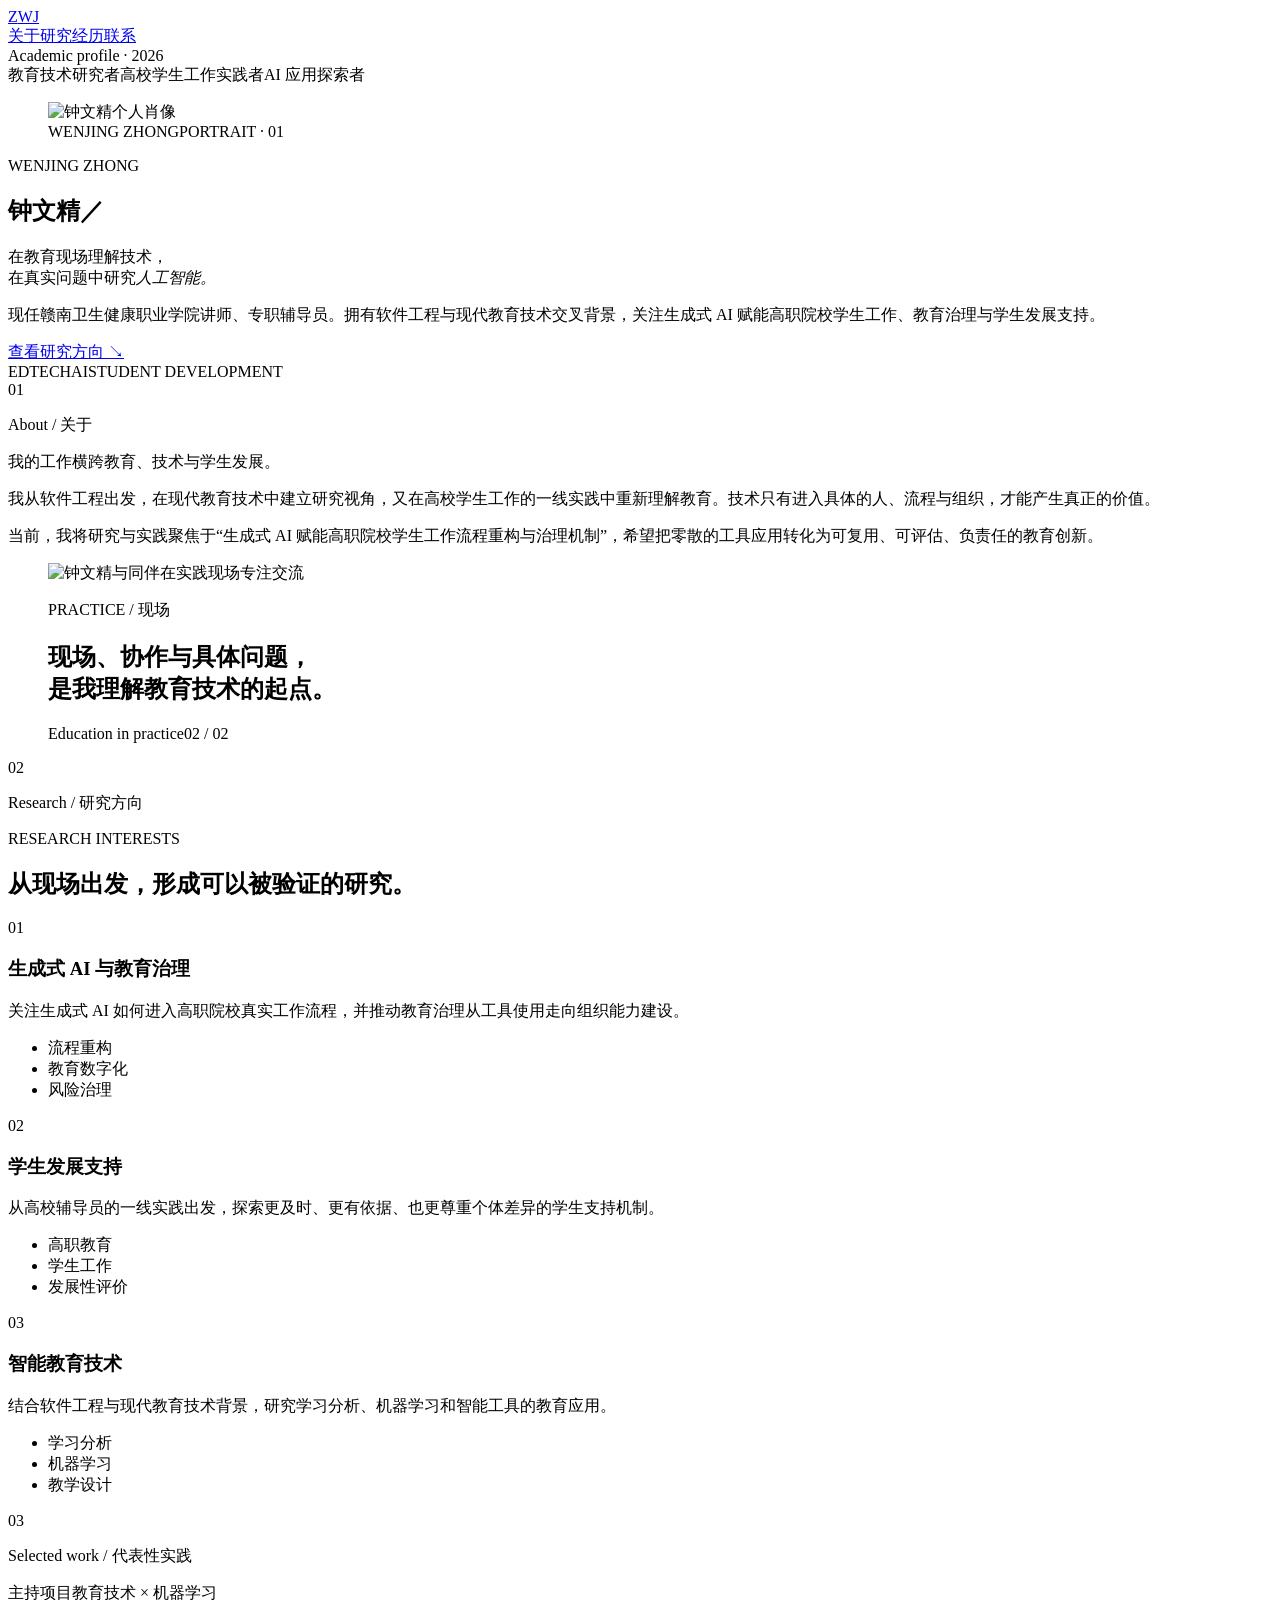
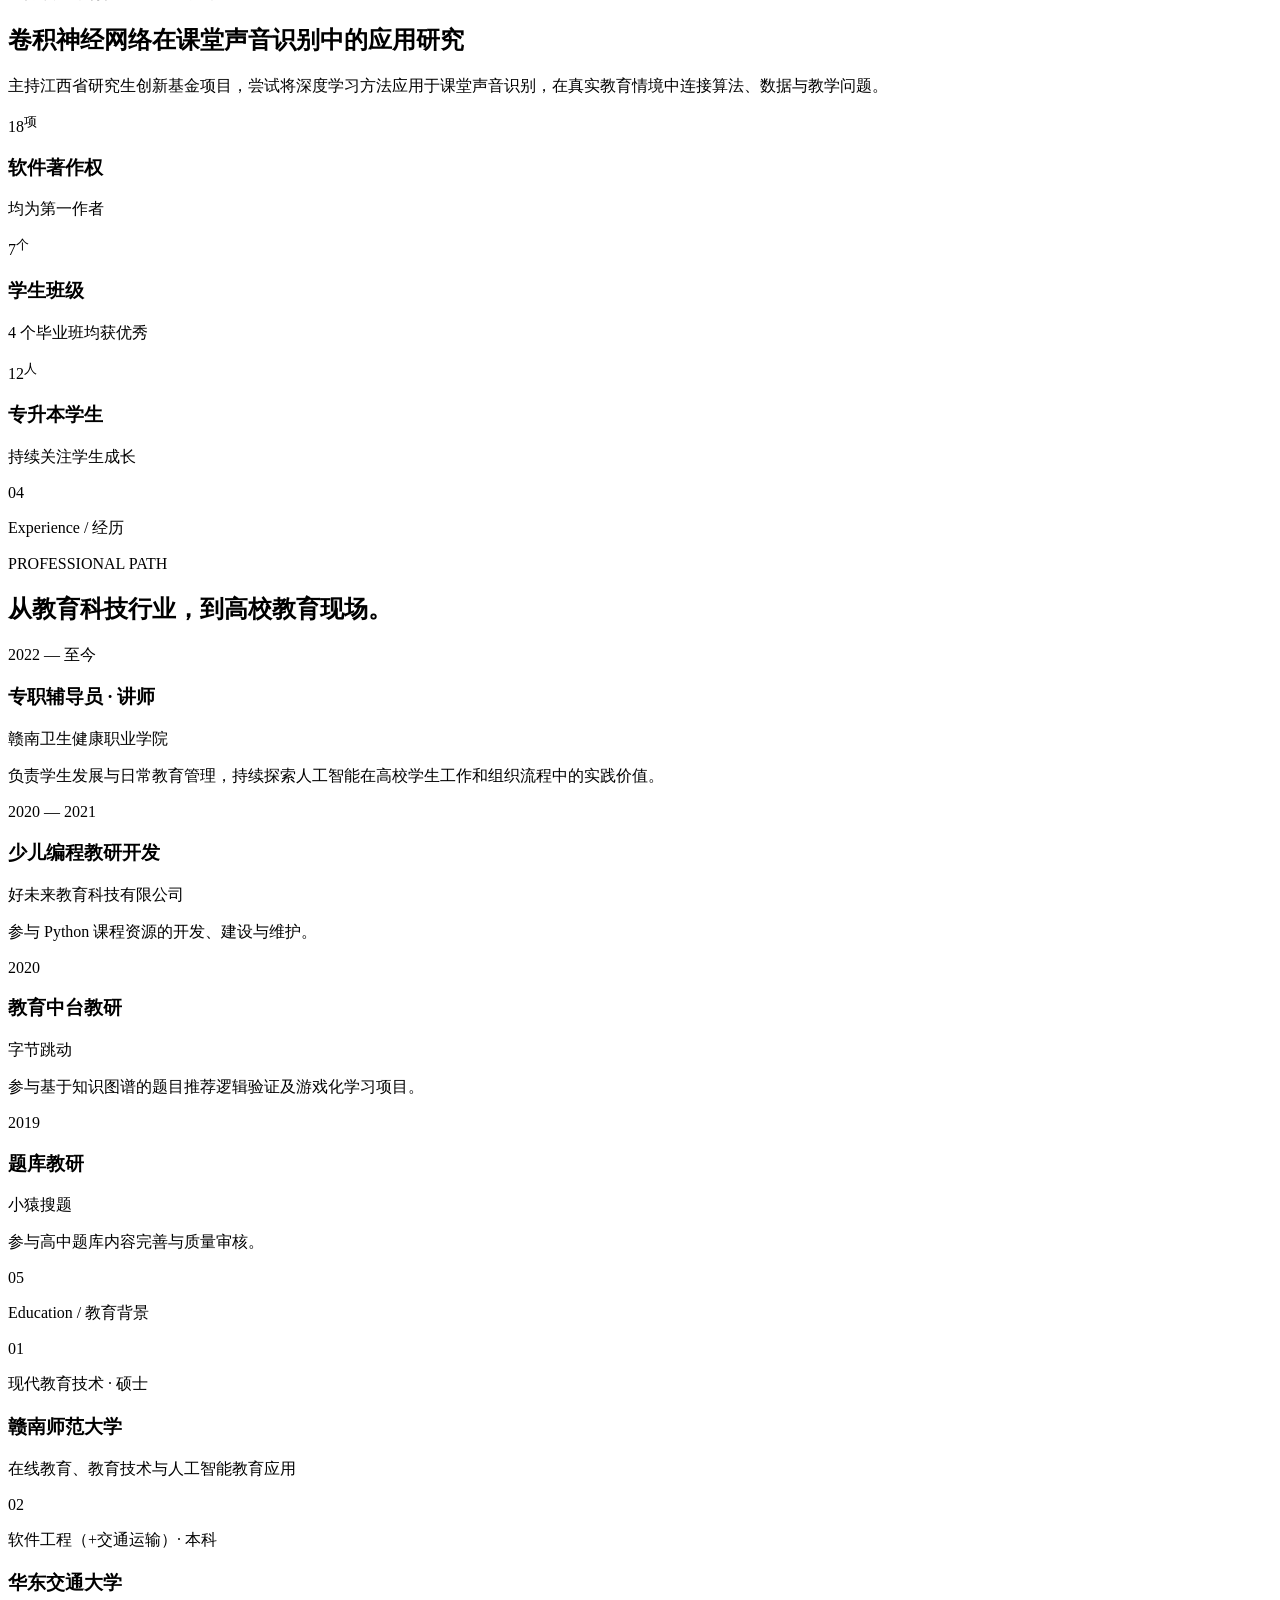
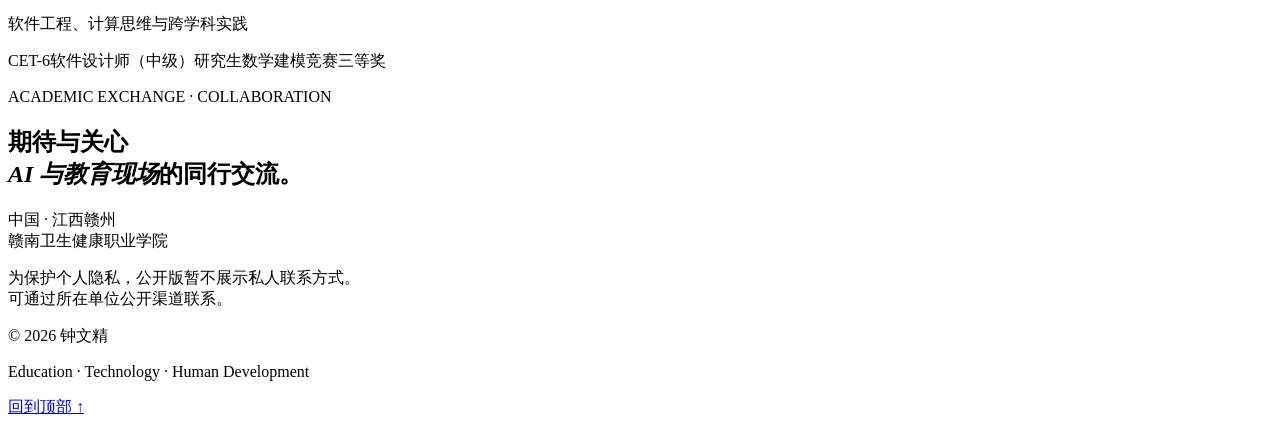
==== index.html @ 822c6e34 "Publish gauze portrait treatment" ====
<!DOCTYPE html><html lang="zh-CN"><head><meta charSet="utf-8"/><meta name="viewport" content="width=device-width, initial-scale=1"/><link rel="preload" href="/academic-homepage/wenjing-portrait.jpg" as="image"/><link rel="preload" href="/academic-homepage/education-practice.jpg" as="image"/><link rel="stylesheet" href="/academic-homepage/_next/static/chunks/0n5-y0wj-mfgn.css" data-precedence="next"/><link rel="preload" as="script" fetchPriority="low" href="/academic-homepage/_next/static/chunks/15xrurgzs99gv.js"/><script src="/academic-homepage/_next/static/chunks/0z_bufhpvcrh-.js" async=""></script><script src="/academic-homepage/_next/static/chunks/07lhk_q6pmm3r.js" async=""></script><script src="/academic-homepage/_next/static/chunks/turbopack-0m.kvz759m~v8.js" async=""></script><script src="/academic-homepage/_next/static/chunks/0dbhjjzl8qfwv.js" async=""></script><title>钟文精｜教育技术与人工智能</title><meta name="description" content="钟文精的个人学术主页，关注生成式 AI、高职院校学生工作、教育治理与学生发展支持。"/><meta property="og:title" content="钟文精｜教育技术与人工智能"/><meta property="og:description" content="钟文精的个人学术主页，关注生成式 AI、高职院校学生工作、教育治理与学生发展支持。"/><meta property="og:url" content="https://shawn-zwj.github.io/academic-homepage/"/><meta property="og:locale" content="zh_CN"/><meta property="og:image" content="https://shawn-zwj.github.io/academic-homepage/og.png"/><meta property="og:image:width" content="1730"/><meta property="og:image:height" content="909"/><meta property="og:image:alt" content="钟文精｜教育技术与人工智能"/><meta property="og:type" content="website"/><meta name="twitter:card" content="summary_large_image"/><meta name="twitter:title" content="钟文精｜教育技术与人工智能"/><meta name="twitter:description" content="钟文精的个人学术主页，关注生成式 AI、高职院校学生工作、教育治理与学生发展支持。"/><meta name="twitter:image" content="https://shawn-zwj.github.io/academic-homepage/og.png"/><script src="/academic-homepage/_next/static/chunks/03~yq9q893hmn.js" noModule=""></script></head><body><div hidden=""><!--$--><!--/$--></div><main><header class="site-header"><a class="monogram" href="#top" aria-label="返回首页">Z<span>WJ</span></a><nav aria-label="主导航"><a href="#about">关于</a><a href="#research">研究</a><a href="#experience">经历</a><a href="#contact">联系</a></nav><span class="edition">Academic profile · 2026</span></header><section class="hero" id="top"><div class="hero-kicker reveal"><span>教育技术研究者</span><span>高校学生工作实践者</span><span>AI 应用探索者</span></div><figure class="hero-portrait reveal delay-2"><img src="/academic-homepage/wenjing-portrait.jpg" alt="钟文精个人肖像"/><figcaption><span>WENJING ZHONG</span><span>PORTRAIT · 01</span></figcaption></figure><div class="hero-title reveal delay-1"><p class="eyebrow">WENJING ZHONG</p><h1>钟文精<span class="title-mark" aria-hidden="true">／</span></h1><p class="hero-statement">在教育现场理解技术，<br/>在真实问题中研究<em>人工智能。</em></p></div><div class="hero-footer reveal delay-2"><p class="hero-intro">现任赣南卫生健康职业学院讲师、专职辅导员。拥有软件工程与现代教育技术交叉背景，关注生成式 AI 赋能高职院校学生工作、教育治理与学生发展支持。</p><a class="text-link" href="#research">查看研究方向 <span aria-hidden="true">↘</span></a></div><div class="orbit" aria-hidden="true"><span>EDTECH</span><span>AI</span><span>STUDENT DEVELOPMENT</span></div></section><section class="manifesto section-pad" id="about"><div class="section-label"><span>01</span><p>About / 关于</p></div><div class="manifesto-copy"><p class="lead">我的工作横跨<span>教育、技术与学生发展</span>。</p><div class="copy-columns"><p>我从软件工程出发，在现代教育技术中建立研究视角，又在高校学生工作的一线实践中重新理解教育。技术只有进入具体的人、流程与组织，才能产生真正的价值。</p><p>当前，我将研究与实践聚焦于“生成式 AI 赋能高职院校学生工作流程重构与治理机制”，希望把零散的工具应用转化为可复用、可评估、负责任的教育创新。</p></div></div></section><section class="practice-visual" aria-label="教育实践现场"><figure><img src="/academic-homepage/education-practice.jpg" alt="钟文精与同伴在实践现场专注交流"/><div class="practice-copy"><p>PRACTICE / 现场</p><h2>现场、协作与具体问题，<br/>是我理解教育技术的起点。</h2></div><figcaption><span>Education in practice</span><span>02 / 02</span></figcaption></figure></section><section class="research section-pad" id="research"><div class="section-label light"><span>02</span><p>Research / 研究方向</p></div><div class="section-heading light-heading"><p>RESEARCH INTERESTS</p><h2>从现场出发，形成可以被验证的研究。</h2></div><div class="research-list"><article class="research-item"><span class="research-index">01</span><div><h3>生成式 AI 与教育治理</h3><p>关注生成式 AI 如何进入高职院校真实工作流程，并推动教育治理从工具使用走向组织能力建设。</p></div><ul aria-label="生成式 AI 与教育治理关键词"><li>流程重构</li><li>教育数字化</li><li>风险治理</li></ul></article><article class="research-item"><span class="research-index">02</span><div><h3>学生发展支持</h3><p>从高校辅导员的一线实践出发，探索更及时、更有依据、也更尊重个体差异的学生支持机制。</p></div><ul aria-label="学生发展支持关键词"><li>高职教育</li><li>学生工作</li><li>发展性评价</li></ul></article><article class="research-item"><span class="research-index">03</span><div><h3>智能教育技术</h3><p>结合软件工程与现代教育技术背景，研究学习分析、机器学习和智能工具的教育应用。</p></div><ul aria-label="智能教育技术关键词"><li>学习分析</li><li>机器学习</li><li>教学设计</li></ul></article></div></section><section class="selected-work section-pad"><div class="section-label"><span>03</span><p>Selected work / 代表性实践</p></div><div class="work-grid"><article class="featured-work"><div class="work-meta"><span>主持项目</span><span>教育技术 × 机器学习</span></div><h2>卷积神经网络在课堂声音识别中的应用研究</h2><p>主持江西省研究生创新基金项目，尝试将深度学习方法应用于课堂声音识别，在真实教育情境中连接算法、数据与教学问题。</p></article><div class="metrics"><article class="metric"><p class="metric-number">18<sup>项</sup></p><h3>软件著作权</h3><p>均为第一作者</p></article><article class="metric"><p class="metric-number">7<sup>个</sup></p><h3>学生班级</h3><p>4 个毕业班均获优秀</p></article><article class="metric"><p class="metric-number">12<sup>人</sup></p><h3>专升本学生</h3><p>持续关注学生成长</p></article></div></div></section><section class="experience section-pad" id="experience"><div class="section-label"><span>04</span><p>Experience / 经历</p></div><div class="experience-layout"><div class="section-heading sticky-heading"><p>PROFESSIONAL PATH</p><h2>从教育科技行业，到高校教育现场。</h2></div><div class="timeline"><article class="timeline-item"><p class="period">2022 — 至今</p><div><h3>专职辅导员 · 讲师</h3><p class="place">赣南卫生健康职业学院</p><p class="detail">负责学生发展与日常教育管理，持续探索人工智能在高校学生工作和组织流程中的实践价值。</p></div></article><article class="timeline-item"><p class="period">2020 — 2021</p><div><h3>少儿编程教研开发</h3><p class="place">好未来教育科技有限公司</p><p class="detail">参与 Python 课程资源的开发、建设与维护。</p></div></article><article class="timeline-item"><p class="period">2020</p><div><h3>教育中台教研</h3><p class="place">字节跳动</p><p class="detail">参与基于知识图谱的题目推荐逻辑验证及游戏化学习项目。</p></div></article><article class="timeline-item"><p class="period">2019</p><div><h3>题库教研</h3><p class="place">小猿搜题</p><p class="detail">参与高中题库内容完善与质量审核。</p></div></article></div></div></section><section class="education section-pad"><div class="section-label light"><span>05</span><p>Education / 教育背景</p></div><div class="education-grid"><article><span>0<!-- -->1</span><p class="degree">现代教育技术 · 硕士</p><h3>赣南师范大学</h3><p class="focus">在线教育、教育技术与人工智能教育应用</p></article><article><span>0<!-- -->2</span><p class="degree">软件工程（+交通运输）· 本科</p><h3>华东交通大学</h3><p class="focus">软件工程、计算思维与跨学科实践</p></article></div><div class="credentials"><span>CET-6</span><span>软件设计师（中级）</span><span>研究生数学建模竞赛三等奖</span></div></section><section class="contact section-pad" id="contact"><p class="contact-kicker">ACADEMIC EXCHANGE · COLLABORATION</p><h2>期待与关心<br/><em>AI 与教育现场</em>的同行交流。</h2><div class="contact-row"><p>中国 · 江西赣州<br/>赣南卫生健康职业学院</p><p class="privacy-note">为保护个人隐私，公开版暂不展示私人联系方式。<br/>可通过所在单位公开渠道联系。</p></div></section><footer><p>© 2026 钟文精</p><p>Education · Technology · Human Development</p><a href="#top" aria-label="返回页面顶部">回到顶部 ↑</a></footer></main><!--$--><!--/$--><script src="/academic-homepage/_next/static/chunks/15xrurgzs99gv.js" id="_R_" async=""></script><script>(self.__next_f=self.__next_f||[]).push([0])</script><script>self.__next_f.push([1,"1:\"$Sreact.fragment\"\n2:I[39756,[\"/academic-homepage/_next/static/chunks/0dbhjjzl8qfwv.js\"],\"default\"]\n3:I[37457,[\"/academic-homepage/_next/static/chunks/0dbhjjzl8qfwv.js\"],\"default\"]\ne:I[68027,[\"/academic-homepage/_next/static/chunks/0dbhjjzl8qfwv.js\"],\"default\",1]\n:HL[\"/academic-homepage/_next/static/chunks/0n5-y0wj-mfgn.css\",\"style\"]\n:HL[\"/academic-homepage/wenjing-portrait.jpg\",\"image\"]\n:HL[\"/academic-homepage/education-practice.jpg\",\"image\"]\n"])</script><script>self.__next_f.push([1,"0:{\"P\":null,\"c\":[\"\",\"\"],\"q\":\"\",\"i\":false,\"f\":[[[\"\",{\"children\":[\"__PAGE__\",{}]},\"$undefined\",\"$undefined\",16],[[\"$\",\"$1\",\"c\",{\"children\":[[[\"$\",\"link\",\"0\",{\"rel\":\"stylesheet\",\"href\":\"/academic-homepage/_next/static/chunks/0n5-y0wj-mfgn.css\",\"precedence\":\"next\",\"crossOrigin\":\"$undefined\",\"nonce\":\"$undefined\"}],[\"$\",\"script\",\"script-0\",{\"src\":\"/academic-homepage/_next/static/chunks/0dbhjjzl8qfwv.js\",\"async\":true,\"nonce\":\"$undefined\"}]],[\"$\",\"html\",null,{\"lang\":\"zh-CN\",\"children\":[\"$\",\"body\",null,{\"children\":[\"$\",\"$L2\",null,{\"parallelRouterKey\":\"children\",\"error\":\"$undefined\",\"errorStyles\":\"$undefined\",\"errorScripts\":\"$undefined\",\"template\":[\"$\",\"$L3\",null,{}],\"templateStyles\":\"$undefined\",\"templateScripts\":\"$undefined\",\"notFound\":[[[\"$\",\"title\",null,{\"children\":\"404: This page could not be found.\"}],[\"$\",\"div\",null,{\"style\":{\"fontFamily\":\"system-ui,\\\"Segoe UI\\\",Roboto,Helvetica,Arial,sans-serif,\\\"Apple Color Emoji\\\",\\\"Segoe UI Emoji\\\"\",\"height\":\"100vh\",\"textAlign\":\"center\",\"display\":\"flex\",\"flexDirection\":\"column\",\"alignItems\":\"center\",\"justifyContent\":\"center\"},\"children\":[\"$\",\"div\",null,{\"children\":[[\"$\",\"style\",null,{\"dangerouslySetInnerHTML\":{\"__html\":\"body{color:#000;background:#fff;margin:0}.next-error-h1{border-right:1px solid rgba(0,0,0,.3)}@media (prefers-color-scheme:dark){body{color:#fff;background:#000}.next-error-h1{border-right:1px solid rgba(255,255,255,.3)}}\"}}],[\"$\",\"h1\",null,{\"className\":\"next-error-h1\",\"style\":{\"display\":\"inline-block\",\"margin\":\"0 20px 0 0\",\"padding\":\"0 23px 0 0\",\"fontSize\":24,\"fontWeight\":500,\"verticalAlign\":\"top\",\"lineHeight\":\"49px\"},\"children\":404}],[\"$\",\"div\",null,{\"style\":{\"display\":\"inline-block\"},\"children\":[\"$\",\"h2\",null,{\"style\":{\"fontSize\":14,\"fontWeight\":400,\"lineHeight\":\"49px\",\"margin\":0},\"children\":\"This page could not be found.\"}]}]]}]}]],[]],\"forbidden\":\"$undefined\",\"unauthorized\":\"$undefined\"}]}]}]]}],{\"children\":[[\"$\",\"$1\",\"c\",{\"children\":[[\"$\",\"main\",null,{\"children\":[[\"$\",\"header\",null,{\"className\":\"site-header\",\"children\":[[\"$\",\"a\",null,{\"className\":\"monogram\",\"href\":\"#top\",\"aria-label\":\"返回首页\",\"children\":[\"Z\",[\"$\",\"span\",null,{\"children\":\"WJ\"}]]}],[\"$\",\"nav\",null,{\"aria-label\":\"主导航\",\"children\":[[\"$\",\"a\",null,{\"href\":\"#about\",\"children\":\"关于\"}],[\"$\",\"a\",null,{\"href\":\"#research\",\"children\":\"研究\"}],[\"$\",\"a\",null,{\"href\":\"#experience\",\"children\":\"经历\"}],[\"$\",\"a\",null,{\"href\":\"#contact\",\"children\":\"联系\"}]]}],[\"$\",\"span\",null,{\"className\":\"edition\",\"children\":\"Academic profile · 2026\"}]]}],[\"$\",\"section\",null,{\"className\":\"hero\",\"id\":\"top\",\"children\":[[\"$\",\"div\",null,{\"className\":\"hero-kicker reveal\",\"children\":[[\"$\",\"span\",null,{\"children\":\"教育技术研究者\"}],[\"$\",\"span\",null,{\"children\":\"高校学生工作实践者\"}],[\"$\",\"span\",null,{\"children\":\"AI 应用探索者\"}]]}],[\"$\",\"figure\",null,{\"className\":\"hero-portrait reveal delay-2\",\"children\":[[\"$\",\"img\",null,{\"src\":\"/academic-homepage/wenjing-portrait.jpg\",\"alt\":\"钟文精个人肖像\"}],[\"$\",\"figcaption\",null,{\"children\":[[\"$\",\"span\",null,{\"children\":\"WENJING ZHONG\"}],[\"$\",\"span\",null,{\"children\":\"PORTRAIT · 01\"}]]}]]}],[\"$\",\"div\",null,{\"className\":\"hero-title reveal delay-1\",\"children\":[[\"$\",\"p\",null,{\"className\":\"eyebrow\",\"children\":\"WENJING ZHONG\"}],[\"$\",\"h1\",null,{\"children\":[\"钟文精\",[\"$\",\"span\",null,{\"className\":\"title-mark\",\"aria-hidden\":\"true\",\"children\":\"／\"}]]}],[\"$\",\"p\",null,{\"className\":\"hero-statement\",\"children\":[\"在教育现场理解技术，\",[\"$\",\"br\",null,{}],\"在真实问题中研究\",[\"$\",\"em\",null,{\"children\":\"人工智能。\"}]]}]]}],[\"$\",\"div\",null,{\"className\":\"hero-footer reveal delay-2\",\"children\":[[\"$\",\"p\",null,{\"className\":\"hero-intro\",\"children\":\"现任赣南卫生健康职业学院讲师、专职辅导员。拥有软件工程与现代教育技术交叉背景，关注生成式 AI 赋能高职院校学生工作、教育治理与学生发展支持。\"}],[\"$\",\"a\",null,{\"className\":\"text-link\",\"href\":\"#research\",\"children\":[\"查看研究方向 \",[\"$\",\"span\",null,{\"aria-hidden\":\"true\",\"children\":\"↘\"}]]}]]}],[\"$\",\"div\",null,{\"className\":\"orbit\",\"aria-hidden\":\"true\",\"children\":[[\"$\",\"span\",null,{\"children\":\"EDTECH\"}],[\"$\",\"span\",null,{\"children\":\"AI\"}],[\"$\",\"span\",null,{\"children\":\"STUDENT DEVELOPMENT\"}]]}]]}],[\"$\",\"section\",null,{\"className\":\"manifesto section-pad\",\"id\":\"about\",\"children\":[[\"$\",\"div\",null,{\"className\":\"section-label\",\"children\":[[\"$\",\"span\",null,{\"children\":\"01\"}],[\"$\",\"p\",null,{\"children\":\"About / 关于\"}]]}],[\"$\",\"div\",null,{\"className\":\"manifesto-copy\",\"children\":[[\"$\",\"p\",null,{\"className\":\"lead\",\"children\":[\"我的工作横跨\",[\"$\",\"span\",null,{\"children\":\"教育、技术与学生发展\"}],\"。\"]}],[\"$\",\"div\",null,{\"className\":\"copy-columns\",\"children\":[[\"$\",\"p\",null,{\"children\":\"我从软件工程出发，在现代教育技术中建立研究视角，又在高校学生工作的一线实践中重新理解教育。技术只有进入具体的人、流程与组织，才能产生真正的价值。\"}],[\"$\",\"p\",null,{\"children\":\"当前，我将研究与实践聚焦于“生成式 AI 赋能高职院校学生工作流程重构与治理机制”，希望把零散的工具应用转化为可复用、可评估、负责任的教育创新。\"}]]}]]}]]}],[\"$\",\"section\",null,{\"className\":\"practice-visual\",\"aria-label\":\"教育实践现场\",\"children\":[\"$\",\"figure\",null,{\"children\":[[\"$\",\"img\",null,{\"src\":\"/academic-homepage/education-practice.jpg\",\"alt\":\"钟文精与同伴在实践现场专注交流\"}],[\"$\",\"div\",null,{\"className\":\"practice-copy\",\"children\":[[\"$\",\"p\",null,{\"children\":\"PRACTICE / 现场\"}],\"$L4\"]}],\"$L5\"]}]}],\"$L6\",\"$L7\",\"$L8\",\"$L9\",\"$La\",\"$Lb\"]}],null,\"$Lc\"]}],{},null,false,null]},null,false,null],\"$Ld\",false]],\"m\":\"$undefined\",\"G\":[\"$e\",[\"$Lf\"]],\"S\":true,\"h\":null,\"s\":\"$undefined\",\"l\":\"$undefined\",\"p\":\"$undefined\",\"d\":\"$undefined\",\"b\":\"3ddHnePk4KAxSqKZ3r86R\"}\n"])</script><script>self.__next_f.push([1,"10:I[97367,[\"/academic-homepage/_next/static/chunks/0dbhjjzl8qfwv.js\"],\"OutletBoundary\"]\n11:\"$Sreact.suspense\"\n13:I[97367,[\"/academic-homepage/_next/static/chunks/0dbhjjzl8qfwv.js\"],\"ViewportBoundary\"]\n15:I[97367,[\"/academic-homepage/_next/static/chunks/0dbhjjzl8qfwv.js\"],\"MetadataBoundary\"]\n4:[\"$\",\"h2\",null,{\"children\":[\"现场、协作与具体问题，\",[\"$\",\"br\",null,{}],\"是我理解教育技术的起点。\"]}]\n5:[\"$\",\"figcaption\",null,{\"children\":[[\"$\",\"span\",null,{\"children\":\"Education in practice\"}],[\"$\",\"span\",null,{\"children\":\"02 / 02\"}]]}]\n"])</script><script>self.__next_f.push([1,"6:[\"$\",\"section\",null,{\"className\":\"research section-pad\",\"id\":\"research\",\"children\":[[\"$\",\"div\",null,{\"className\":\"section-label light\",\"children\":[[\"$\",\"span\",null,{\"children\":\"02\"}],[\"$\",\"p\",null,{\"children\":\"Research / 研究方向\"}]]}],[\"$\",\"div\",null,{\"className\":\"section-heading light-heading\",\"children\":[[\"$\",\"p\",null,{\"children\":\"RESEARCH INTERESTS\"}],[\"$\",\"h2\",null,{\"children\":\"从现场出发，形成可以被验证的研究。\"}]]}],[\"$\",\"div\",null,{\"className\":\"research-list\",\"children\":[[\"$\",\"article\",\"01\",{\"className\":\"research-item\",\"children\":[[\"$\",\"span\",null,{\"className\":\"research-index\",\"children\":\"01\"}],[\"$\",\"div\",null,{\"children\":[[\"$\",\"h3\",null,{\"children\":\"生成式 AI 与教育治理\"}],[\"$\",\"p\",null,{\"children\":\"关注生成式 AI 如何进入高职院校真实工作流程，并推动教育治理从工具使用走向组织能力建设。\"}]]}],[\"$\",\"ul\",null,{\"aria-label\":\"生成式 AI 与教育治理关键词\",\"children\":[[\"$\",\"li\",\"流程重构\",{\"children\":\"流程重构\"}],[\"$\",\"li\",\"教育数字化\",{\"children\":\"教育数字化\"}],[\"$\",\"li\",\"风险治理\",{\"children\":\"风险治理\"}]]}]]}],[\"$\",\"article\",\"02\",{\"className\":\"research-item\",\"children\":[[\"$\",\"span\",null,{\"className\":\"research-index\",\"children\":\"02\"}],[\"$\",\"div\",null,{\"children\":[[\"$\",\"h3\",null,{\"children\":\"学生发展支持\"}],[\"$\",\"p\",null,{\"children\":\"从高校辅导员的一线实践出发，探索更及时、更有依据、也更尊重个体差异的学生支持机制。\"}]]}],[\"$\",\"ul\",null,{\"aria-label\":\"学生发展支持关键词\",\"children\":[[\"$\",\"li\",\"高职教育\",{\"children\":\"高职教育\"}],[\"$\",\"li\",\"学生工作\",{\"children\":\"学生工作\"}],[\"$\",\"li\",\"发展性评价\",{\"children\":\"发展性评价\"}]]}]]}],[\"$\",\"article\",\"03\",{\"className\":\"research-item\",\"children\":[[\"$\",\"span\",null,{\"className\":\"research-index\",\"children\":\"03\"}],[\"$\",\"div\",null,{\"children\":[[\"$\",\"h3\",null,{\"children\":\"智能教育技术\"}],[\"$\",\"p\",null,{\"children\":\"结合软件工程与现代教育技术背景，研究学习分析、机器学习和智能工具的教育应用。\"}]]}],[\"$\",\"ul\",null,{\"aria-label\":\"智能教育技术关键词\",\"children\":[[\"$\",\"li\",\"学习分析\",{\"children\":\"学习分析\"}],[\"$\",\"li\",\"机器学习\",{\"children\":\"机器学习\"}],[\"$\",\"li\",\"教学设计\",{\"children\":\"教学设计\"}]]}]]}]]}]]}]\n"])</script><script>self.__next_f.push([1,"7:[\"$\",\"section\",null,{\"className\":\"selected-work section-pad\",\"children\":[[\"$\",\"div\",null,{\"className\":\"section-label\",\"children\":[[\"$\",\"span\",null,{\"children\":\"03\"}],[\"$\",\"p\",null,{\"children\":\"Selected work / 代表性实践\"}]]}],[\"$\",\"div\",null,{\"className\":\"work-grid\",\"children\":[[\"$\",\"article\",null,{\"className\":\"featured-work\",\"children\":[[\"$\",\"div\",null,{\"className\":\"work-meta\",\"children\":[[\"$\",\"span\",null,{\"children\":\"主持项目\"}],[\"$\",\"span\",null,{\"children\":\"教育技术 × 机器学习\"}]]}],[\"$\",\"h2\",null,{\"children\":\"卷积神经网络在课堂声音识别中的应用研究\"}],[\"$\",\"p\",null,{\"children\":\"主持江西省研究生创新基金项目，尝试将深度学习方法应用于课堂声音识别，在真实教育情境中连接算法、数据与教学问题。\"}]]}],[\"$\",\"div\",null,{\"className\":\"metrics\",\"children\":[[\"$\",\"article\",\"软件著作权\",{\"className\":\"metric\",\"children\":[[\"$\",\"p\",null,{\"className\":\"metric-number\",\"children\":[\"18\",[\"$\",\"sup\",null,{\"children\":\"项\"}]]}],[\"$\",\"h3\",null,{\"children\":\"软件著作权\"}],[\"$\",\"p\",null,{\"children\":\"均为第一作者\"}]]}],[\"$\",\"article\",\"学生班级\",{\"className\":\"metric\",\"children\":[[\"$\",\"p\",null,{\"className\":\"metric-number\",\"children\":[\"7\",[\"$\",\"sup\",null,{\"children\":\"个\"}]]}],[\"$\",\"h3\",null,{\"children\":\"学生班级\"}],[\"$\",\"p\",null,{\"children\":\"4 个毕业班均获优秀\"}]]}],[\"$\",\"article\",\"专升本学生\",{\"className\":\"metric\",\"children\":[[\"$\",\"p\",null,{\"className\":\"metric-number\",\"children\":[\"12\",[\"$\",\"sup\",null,{\"children\":\"人\"}]]}],[\"$\",\"h3\",null,{\"children\":\"专升本学生\"}],[\"$\",\"p\",null,{\"children\":\"持续关注学生成长\"}]]}]]}]]}]]}]\n"])</script><script>self.__next_f.push([1,"8:[\"$\",\"section\",null,{\"className\":\"experience section-pad\",\"id\":\"experience\",\"children\":[[\"$\",\"div\",null,{\"className\":\"section-label\",\"children\":[[\"$\",\"span\",null,{\"children\":\"04\"}],[\"$\",\"p\",null,{\"children\":\"Experience / 经历\"}]]}],[\"$\",\"div\",null,{\"className\":\"experience-layout\",\"children\":[[\"$\",\"div\",null,{\"className\":\"section-heading sticky-heading\",\"children\":[[\"$\",\"p\",null,{\"children\":\"PROFESSIONAL PATH\"}],[\"$\",\"h2\",null,{\"children\":\"从教育科技行业，到高校教育现场。\"}]]}],[\"$\",\"div\",null,{\"className\":\"timeline\",\"children\":[[\"$\",\"article\",\"2022 — 至今-赣南卫生健康职业学院\",{\"className\":\"timeline-item\",\"children\":[[\"$\",\"p\",null,{\"className\":\"period\",\"children\":\"2022 — 至今\"}],[\"$\",\"div\",null,{\"children\":[[\"$\",\"h3\",null,{\"children\":\"专职辅导员 · 讲师\"}],[\"$\",\"p\",null,{\"className\":\"place\",\"children\":\"赣南卫生健康职业学院\"}],[\"$\",\"p\",null,{\"className\":\"detail\",\"children\":\"负责学生发展与日常教育管理，持续探索人工智能在高校学生工作和组织流程中的实践价值。\"}]]}]]}],[\"$\",\"article\",\"2020 — 2021-好未来教育科技有限公司\",{\"className\":\"timeline-item\",\"children\":[[\"$\",\"p\",null,{\"className\":\"period\",\"children\":\"2020 — 2021\"}],[\"$\",\"div\",null,{\"children\":[[\"$\",\"h3\",null,{\"children\":\"少儿编程教研开发\"}],[\"$\",\"p\",null,{\"className\":\"place\",\"children\":\"好未来教育科技有限公司\"}],[\"$\",\"p\",null,{\"className\":\"detail\",\"children\":\"参与 Python 课程资源的开发、建设与维护。\"}]]}]]}],[\"$\",\"article\",\"2020-字节跳动\",{\"className\":\"timeline-item\",\"children\":[[\"$\",\"p\",null,{\"className\":\"period\",\"children\":\"2020\"}],[\"$\",\"div\",null,{\"children\":[[\"$\",\"h3\",null,{\"children\":\"教育中台教研\"}],[\"$\",\"p\",null,{\"className\":\"place\",\"children\":\"字节跳动\"}],[\"$\",\"p\",null,{\"className\":\"detail\",\"children\":\"参与基于知识图谱的题目推荐逻辑验证及游戏化学习项目。\"}]]}]]}],[\"$\",\"article\",\"2019-小猿搜题\",{\"className\":\"timeline-item\",\"children\":[[\"$\",\"p\",null,{\"className\":\"period\",\"children\":\"2019\"}],[\"$\",\"div\",null,{\"children\":[[\"$\",\"h3\",null,{\"children\":\"题库教研\"}],[\"$\",\"p\",null,{\"className\":\"place\",\"children\":\"小猿搜题\"}],[\"$\",\"p\",null,{\"className\":\"detail\",\"children\":\"参与高中题库内容完善与质量审核。\"}]]}]]}]]}]]}]]}]\n"])</script><script>self.__next_f.push([1,"9:[\"$\",\"section\",null,{\"className\":\"education section-pad\",\"children\":[[\"$\",\"div\",null,{\"className\":\"section-label light\",\"children\":[[\"$\",\"span\",null,{\"children\":\"05\"}],[\"$\",\"p\",null,{\"children\":\"Education / 教育背景\"}]]}],[\"$\",\"div\",null,{\"className\":\"education-grid\",\"children\":[[\"$\",\"article\",\"现代教育技术 · 硕士\",{\"children\":[[\"$\",\"span\",null,{\"children\":[\"0\",1]}],[\"$\",\"p\",null,{\"className\":\"degree\",\"children\":\"现代教育技术 · 硕士\"}],[\"$\",\"h3\",null,{\"children\":\"赣南师范大学\"}],[\"$\",\"p\",null,{\"className\":\"focus\",\"children\":\"在线教育、教育技术与人工智能教育应用\"}]]}],[\"$\",\"article\",\"软件工程（+交通运输）· 本科\",{\"children\":[[\"$\",\"span\",null,{\"children\":[\"0\",2]}],[\"$\",\"p\",null,{\"className\":\"degree\",\"children\":\"软件工程（+交通运输）· 本科\"}],[\"$\",\"h3\",null,{\"children\":\"华东交通大学\"}],[\"$\",\"p\",null,{\"className\":\"focus\",\"children\":\"软件工程、计算思维与跨学科实践\"}]]}]]}],[\"$\",\"div\",null,{\"className\":\"credentials\",\"children\":[[\"$\",\"span\",null,{\"children\":\"CET-6\"}],[\"$\",\"span\",null,{\"children\":\"软件设计师（中级）\"}],[\"$\",\"span\",null,{\"children\":\"研究生数学建模竞赛三等奖\"}]]}]]}]\na:[\"$\",\"section\",null,{\"className\":\"contact section-pad\",\"id\":\"contact\",\"children\":[[\"$\",\"p\",null,{\"className\":\"contact-kicker\",\"children\":\"ACADEMIC EXCHANGE · COLLABORATION\"}],[\"$\",\"h2\",null,{\"children\":[\"期待与关心\",[\"$\",\"br\",null,{}],[\"$\",\"em\",null,{\"children\":\"AI 与教育现场\"}],\"的同行交流。\"]}],[\"$\",\"div\",null,{\"className\":\"contact-row\",\"children\":[[\"$\",\"p\",null,{\"children\":[\"中国 · 江西赣州\",[\"$\",\"br\",null,{}],\"赣南卫生健康职业学院\"]}],[\"$\",\"p\",null,{\"className\":\"privacy-note\",\"children\":[\"为保护个人隐私，公开版暂不展示私人联系方式。\",[\"$\",\"br\",null,{}],\"可通过所在单位公开渠道联系。\"]}]]}]]}]\nb:[\"$\",\"footer\",null,{\"children\":[[\"$\",\"p\",null,{\"children\":\"© 2026 钟文精\"}],[\"$\",\"p\",null,{\"children\":\"Education · Technology · Human Development\"}],[\"$\",\"a\",null,{\"href\":\"#top\",\"aria-label\":\"返回页面顶部\",\"children\":\"回到顶部 ↑\"}]]}]\nc:[\"$\",\"$L10\",null,{\"children\":[\"$\",\"$11\",null,{\"name\":\"Next.MetadataOutlet\",\"children\":\"$@12\"}]}]\nd:[\"$\",\"$1\",\"h\",{\"children\":[null,[\"$\",\"$L13\",null,{\"children\":\"$L14\"}],[\"$\",\"div\",null,{\"hidden\":true,\"children\":[\"$\",\"$L15\",null,{\"children\":[\"$\",\"$11\",null,{\"name\":\"Next.Metadata\",\"children\":\"$L16\"}]}]}],null]}]\nf:[\"$\",\"link\",\"0\",{\"rel\":\"stylesheet\",\"href\":\"/academic-homepage/_next/static/chunks/0n5-y0wj-mfgn.css\",\"precedence\":\"next\",\"crossOrigin\":\"$undefined\",\"nonce\":\"$undefined\"}]\n"])</script><script>self.__next_f.push([1,"14:[[\"$\",\"meta\",\"0\",{\"charSet\":\"utf-8\"}],[\"$\",\"meta\",\"1\",{\"name\":\"viewport\",\"content\":\"width=device-width, initial-scale=1\"}]]\n"])</script><script>self.__next_f.push([1,"12:null\n16:[[\"$\",\"title\",\"0\",{\"children\":\"钟文精｜教育技术与人工智能\"}],[\"$\",\"meta\",\"1\",{\"name\":\"description\",\"content\":\"钟文精的个人学术主页，关注生成式 AI、高职院校学生工作、教育治理与学生发展支持。\"}],[\"$\",\"meta\",\"2\",{\"property\":\"og:title\",\"content\":\"钟文精｜教育技术与人工智能\"}],[\"$\",\"meta\",\"3\",{\"property\":\"og:description\",\"content\":\"钟文精的个人学术主页，关注生成式 AI、高职院校学生工作、教育治理与学生发展支持。\"}],[\"$\",\"meta\",\"4\",{\"property\":\"og:url\",\"content\":\"https://shawn-zwj.github.io/academic-homepage/\"}],[\"$\",\"meta\",\"5\",{\"property\":\"og:locale\",\"content\":\"zh_CN\"}],[\"$\",\"meta\",\"6\",{\"property\":\"og:image\",\"content\":\"https://shawn-zwj.github.io/academic-homepage/og.png\"}],[\"$\",\"meta\",\"7\",{\"property\":\"og:image:width\",\"content\":\"1730\"}],[\"$\",\"meta\",\"8\",{\"property\":\"og:image:height\",\"content\":\"909\"}],[\"$\",\"meta\",\"9\",{\"property\":\"og:image:alt\",\"content\":\"钟文精｜教育技术与人工智能\"}],[\"$\",\"meta\",\"10\",{\"property\":\"og:type\",\"content\":\"website\"}],[\"$\",\"meta\",\"11\",{\"name\":\"twitter:card\",\"content\":\"summary_large_image\"}],[\"$\",\"meta\",\"12\",{\"name\":\"twitter:title\",\"content\":\"钟文精｜教育技术与人工智能\"}],[\"$\",\"meta\",\"13\",{\"name\":\"twitter:description\",\"content\":\"钟文精的个人学术主页，关注生成式 AI、高职院校学生工作、教育治理与学生发展支持。\"}],[\"$\",\"meta\",\"14\",{\"name\":\"twitter:image\",\"content\":\"https://shawn-zwj.github.io/academic-homepage/og.png\"}]]\n"])</script></body></html>
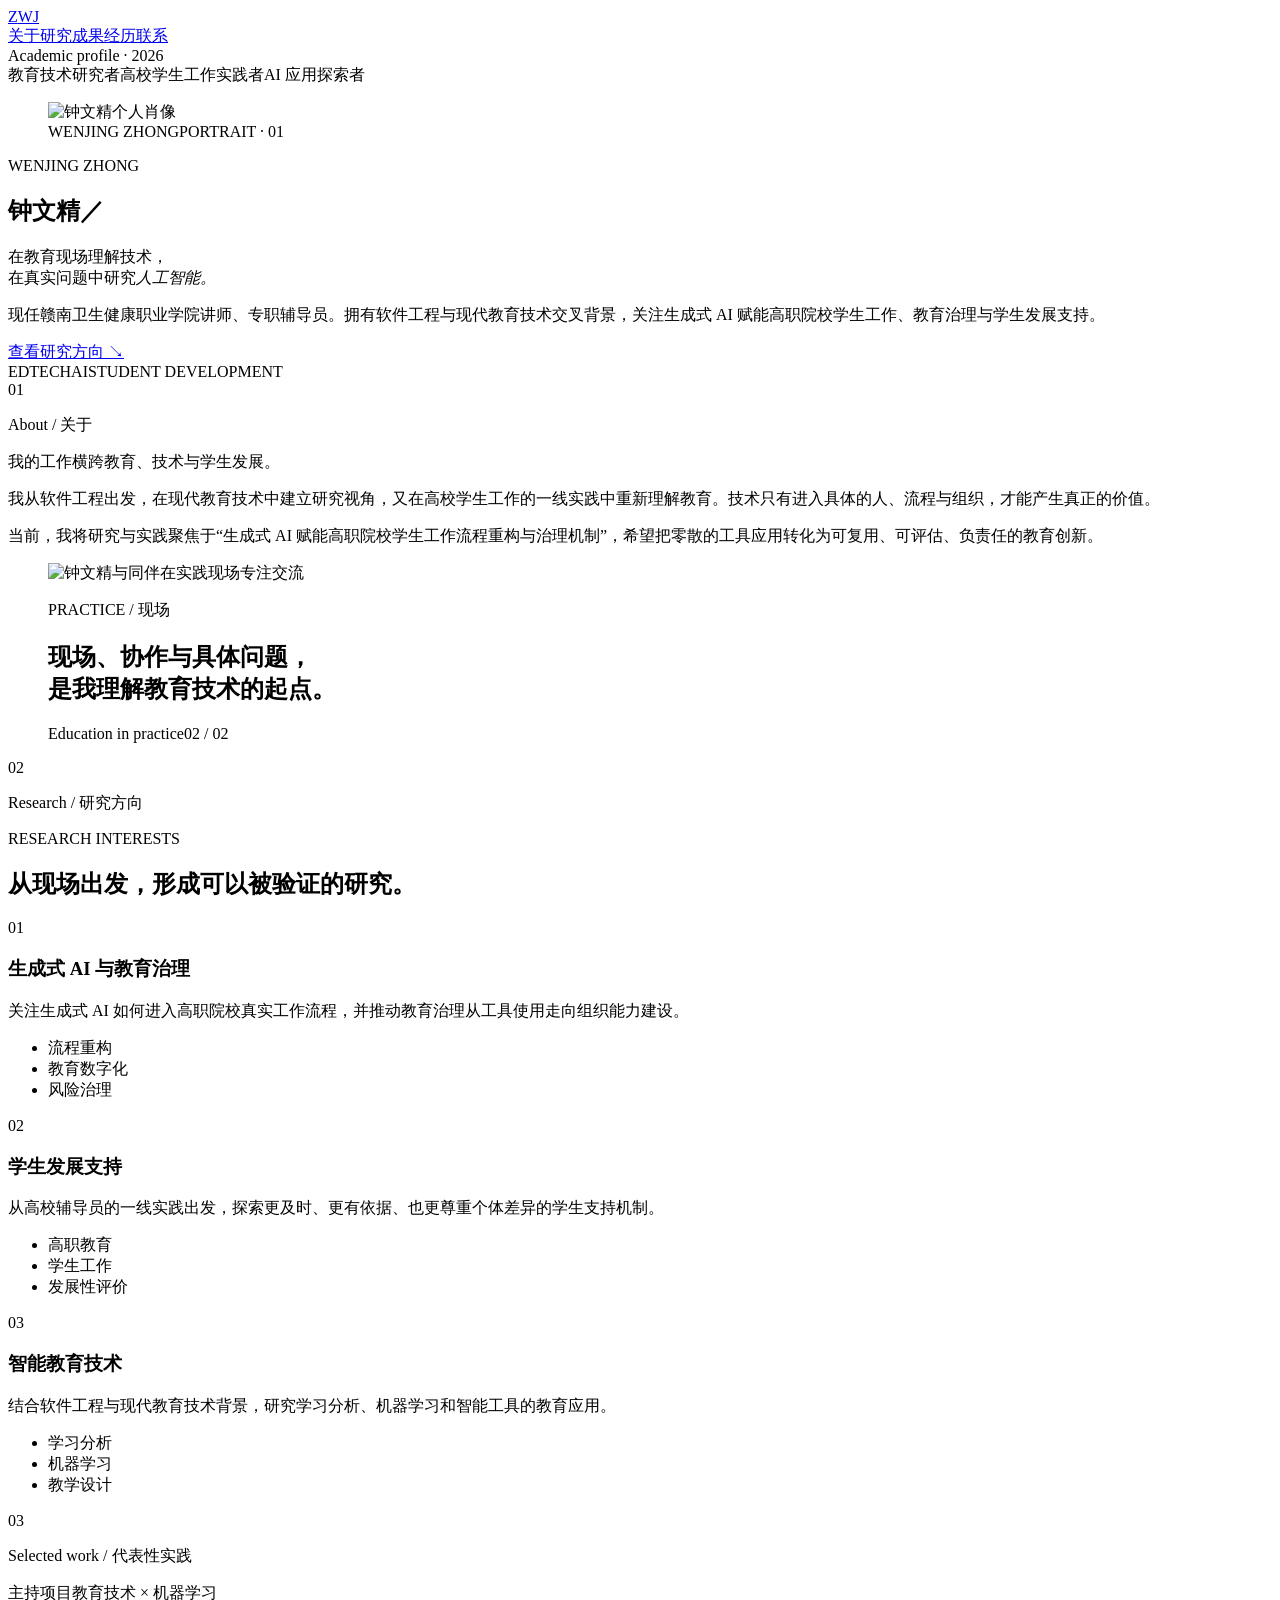
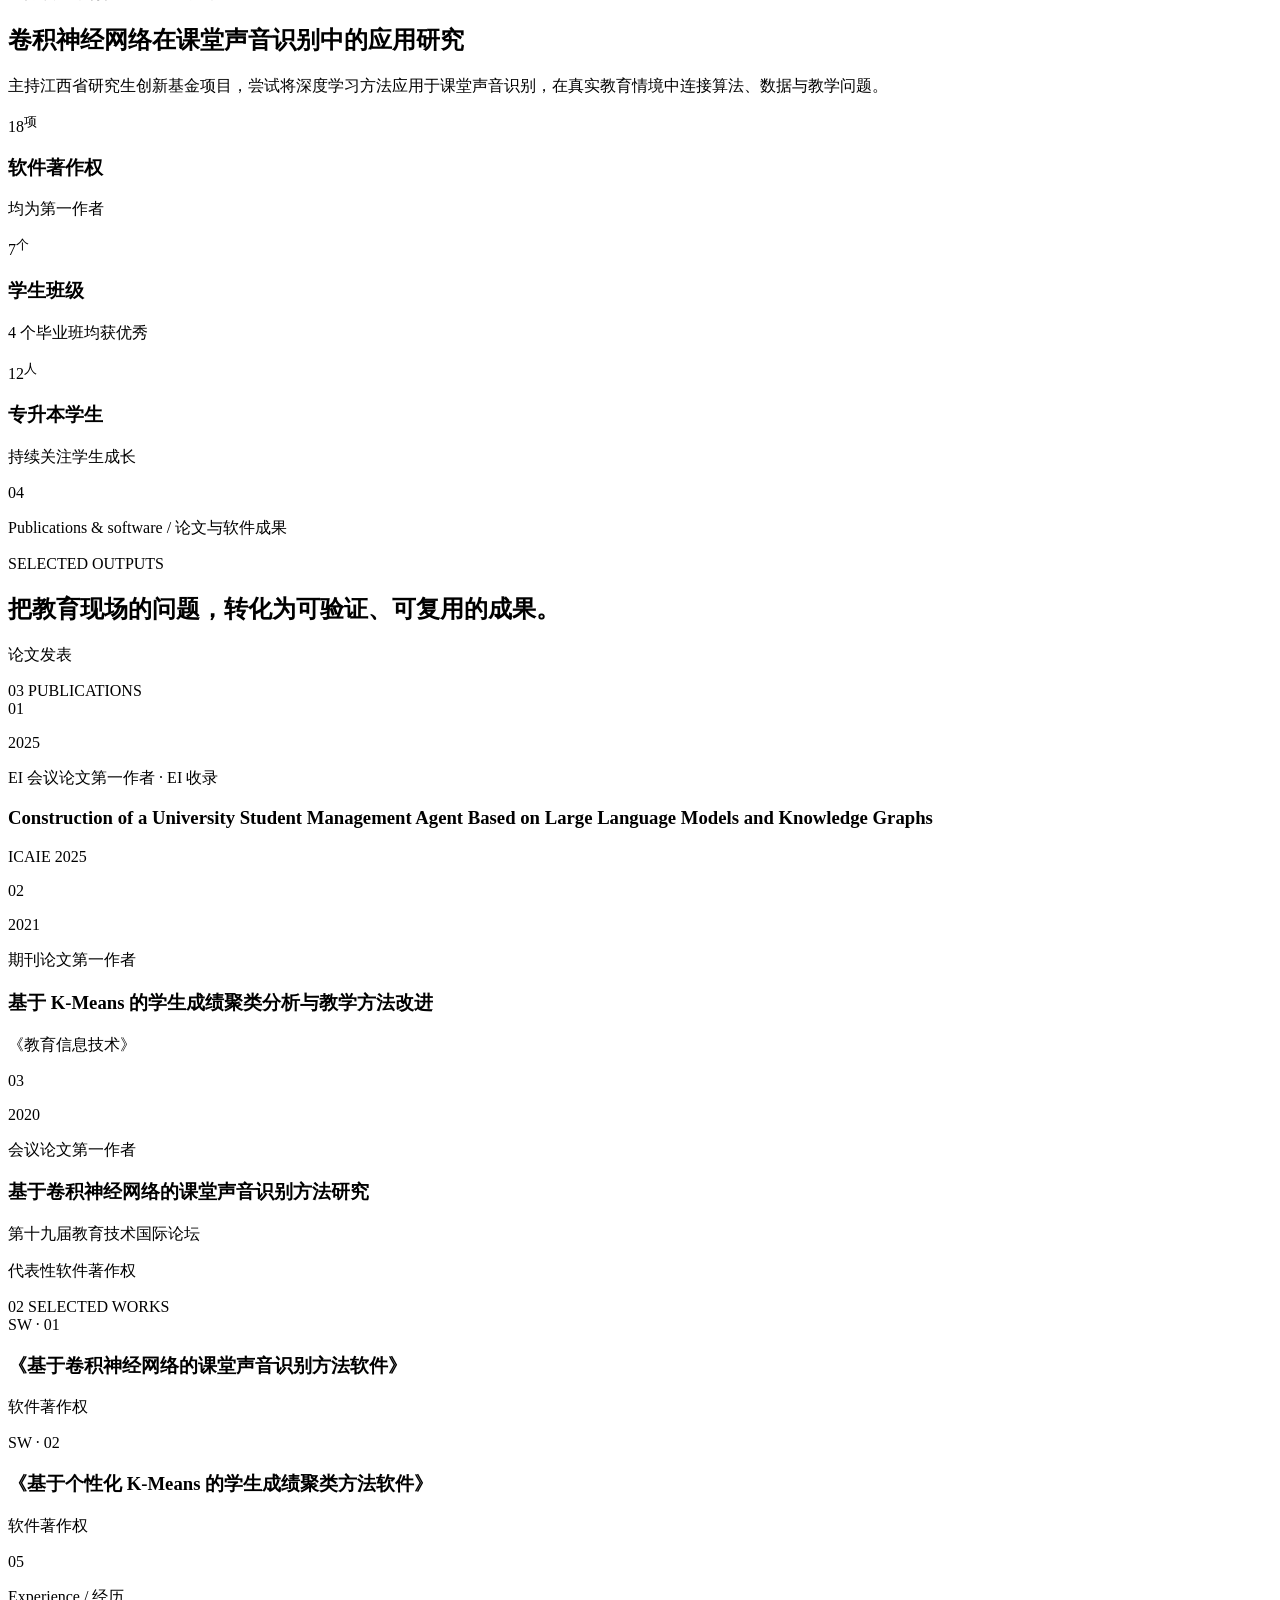
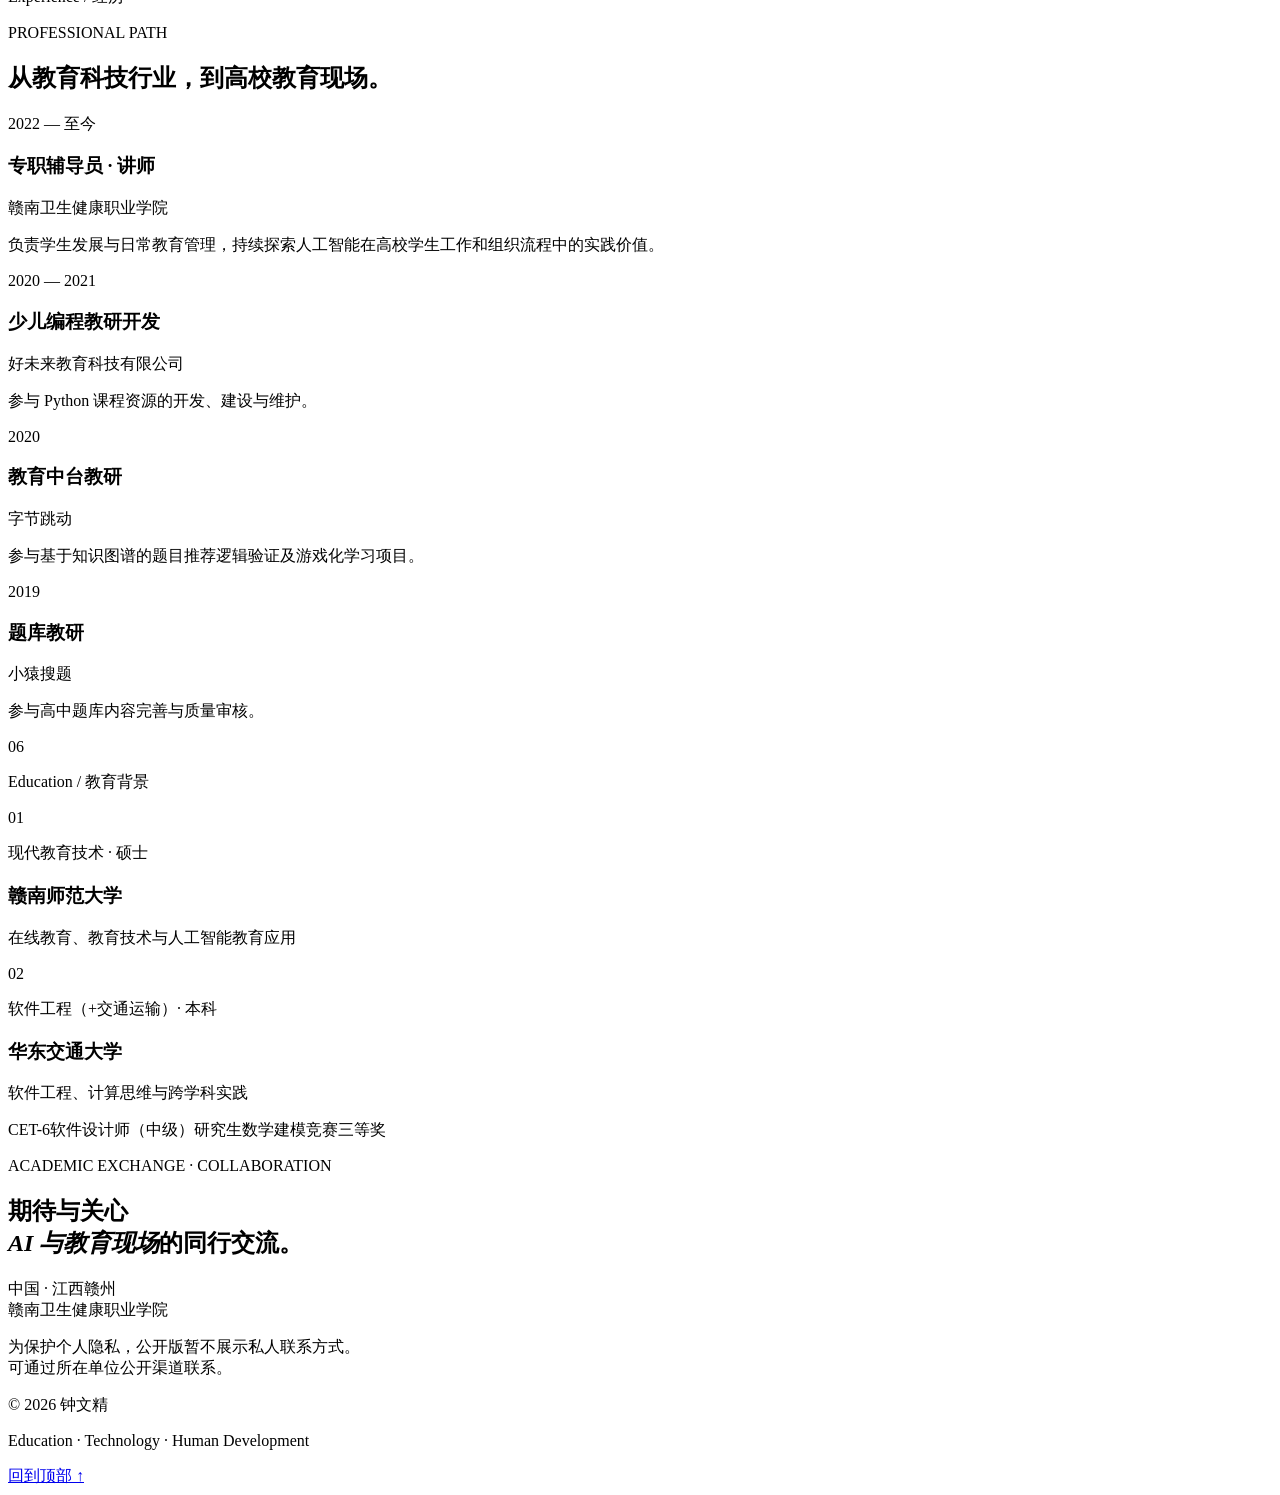
==== commit f9e7d2bb: "Publish academic outputs section" ====
--- a/index.html
+++ b/index.html
@@ -1 +1 @@
-<!DOCTYPE html><html lang="zh-CN"><head><meta charSet="utf-8"/><meta name="viewport" content="width=device-width, initial-scale=1"/><link rel="preload" href="/academic-homepage/wenjing-portrait.jpg" as="image"/><link rel="preload" href="/academic-homepage/education-practice.jpg" as="image"/><link rel="stylesheet" href="/academic-homepage/_next/static/chunks/0n5-y0wj-mfgn.css" data-precedence="next"/><link rel="preload" as="script" fetchPriority="low" href="/academic-homepage/_next/static/chunks/15xrurgzs99gv.js"/><script src="/academic-homepage/_next/static/chunks/0z_bufhpvcrh-.js" async=""></script><script src="/academic-homepage/_next/static/chunks/07lhk_q6pmm3r.js" async=""></script><script src="/academic-homepage/_next/static/chunks/turbopack-0m.kvz759m~v8.js" async=""></script><script src="/academic-homepage/_next/static/chunks/0dbhjjzl8qfwv.js" async=""></script><title>钟文精｜教育技术与人工智能</title><meta name="description" content="钟文精的个人学术主页，关注生成式 AI、高职院校学生工作、教育治理与学生发展支持。"/><meta property="og:title" content="钟文精｜教育技术与人工智能"/><meta property="og:description" content="钟文精的个人学术主页，关注生成式 AI、高职院校学生工作、教育治理与学生发展支持。"/><meta property="og:url" content="https://shawn-zwj.github.io/academic-homepage/"/><meta property="og:locale" content="zh_CN"/><meta property="og:image" content="https://shawn-zwj.github.io/academic-homepage/og.png"/><meta property="og:image:width" content="1730"/><meta property="og:image:height" content="909"/><meta property="og:image:alt" content="钟文精｜教育技术与人工智能"/><meta property="og:type" content="website"/><meta name="twitter:card" content="summary_large_image"/><meta name="twitter:title" content="钟文精｜教育技术与人工智能"/><meta name="twitter:description" content="钟文精的个人学术主页，关注生成式 AI、高职院校学生工作、教育治理与学生发展支持。"/><meta name="twitter:image" content="https://shawn-zwj.github.io/academic-homepage/og.png"/><script src="/academic-homepage/_next/static/chunks/03~yq9q893hmn.js" noModule=""></script></head><body><div hidden=""><!--$--><!--/$--></div><main><header class="site-header"><a class="monogram" href="#top" aria-label="返回首页">Z<span>WJ</span></a><nav aria-label="主导航"><a href="#about">关于</a><a href="#research">研究</a><a href="#experience">经历</a><a href="#contact">联系</a></nav><span class="edition">Academic profile · 2026</span></header><section class="hero" id="top"><div class="hero-kicker reveal"><span>教育技术研究者</span><span>高校学生工作实践者</span><span>AI 应用探索者</span></div><figure class="hero-portrait reveal delay-2"><img src="/academic-homepage/wenjing-portrait.jpg" alt="钟文精个人肖像"/><figcaption><span>WENJING ZHONG</span><span>PORTRAIT · 01</span></figcaption></figure><div class="hero-title reveal delay-1"><p class="eyebrow">WENJING ZHONG</p><h1>钟文精<span class="title-mark" aria-hidden="true">／</span></h1><p class="hero-statement">在教育现场理解技术，<br/>在真实问题中研究<em>人工智能。</em></p></div><div class="hero-footer reveal delay-2"><p class="hero-intro">现任赣南卫生健康职业学院讲师、专职辅导员。拥有软件工程与现代教育技术交叉背景，关注生成式 AI 赋能高职院校学生工作、教育治理与学生发展支持。</p><a class="text-link" href="#research">查看研究方向 <span aria-hidden="true">↘</span></a></div><div class="orbit" aria-hidden="true"><span>EDTECH</span><span>AI</span><span>STUDENT DEVELOPMENT</span></div></section><section class="manifesto section-pad" id="about"><div class="section-label"><span>01</span><p>About / 关于</p></div><div class="manifesto-copy"><p class="lead">我的工作横跨<span>教育、技术与学生发展</span>。</p><div class="copy-columns"><p>我从软件工程出发，在现代教育技术中建立研究视角，又在高校学生工作的一线实践中重新理解教育。技术只有进入具体的人、流程与组织，才能产生真正的价值。</p><p>当前，我将研究与实践聚焦于“生成式 AI 赋能高职院校学生工作流程重构与治理机制”，希望把零散的工具应用转化为可复用、可评估、负责任的教育创新。</p></div></div></section><section class="practice-visual" aria-label="教育实践现场"><figure><img src="/academic-homepage/education-practice.jpg" alt="钟文精与同伴在实践现场专注交流"/><div class="practice-copy"><p>PRACTICE / 现场</p><h2>现场、协作与具体问题，<br/>是我理解教育技术的起点。</h2></div><figcaption><span>Education in practice</span><span>02 / 02</span></figcaption></figure></section><section class="research section-pad" id="research"><div class="section-label light"><span>02</span><p>Research / 研究方向</p></div><div class="section-heading light-heading"><p>RESEARCH INTERESTS</p><h2>从现场出发，形成可以被验证的研究。</h2></div><div class="research-list"><article class="research-item"><span class="research-index">01</span><div><h3>生成式 AI 与教育治理</h3><p>关注生成式 AI 如何进入高职院校真实工作流程，并推动教育治理从工具使用走向组织能力建设。</p></div><ul aria-label="生成式 AI 与教育治理关键词"><li>流程重构</li><li>教育数字化</li><li>风险治理</li></ul></article><article class="research-item"><span class="research-index">02</span><div><h3>学生发展支持</h3><p>从高校辅导员的一线实践出发，探索更及时、更有依据、也更尊重个体差异的学生支持机制。</p></div><ul aria-label="学生发展支持关键词"><li>高职教育</li><li>学生工作</li><li>发展性评价</li></ul></article><article class="research-item"><span class="research-index">03</span><div><h3>智能教育技术</h3><p>结合软件工程与现代教育技术背景，研究学习分析、机器学习和智能工具的教育应用。</p></div><ul aria-label="智能教育技术关键词"><li>学习分析</li><li>机器学习</li><li>教学设计</li></ul></article></div></section><section class="selected-work section-pad"><div class="section-label"><span>03</span><p>Selected work / 代表性实践</p></div><div class="work-grid"><article class="featured-work"><div class="work-meta"><span>主持项目</span><span>教育技术 × 机器学习</span></div><h2>卷积神经网络在课堂声音识别中的应用研究</h2><p>主持江西省研究生创新基金项目，尝试将深度学习方法应用于课堂声音识别，在真实教育情境中连接算法、数据与教学问题。</p></article><div class="metrics"><article class="metric"><p class="metric-number">18<sup>项</sup></p><h3>软件著作权</h3><p>均为第一作者</p></article><article class="metric"><p class="metric-number">7<sup>个</sup></p><h3>学生班级</h3><p>4 个毕业班均获优秀</p></article><article class="metric"><p class="metric-number">12<sup>人</sup></p><h3>专升本学生</h3><p>持续关注学生成长</p></article></div></div></section><section class="experience section-pad" id="experience"><div class="section-label"><span>04</span><p>Experience / 经历</p></div><div class="experience-layout"><div class="section-heading sticky-heading"><p>PROFESSIONAL PATH</p><h2>从教育科技行业，到高校教育现场。</h2></div><div class="timeline"><article class="timeline-item"><p class="period">2022 — 至今</p><div><h3>专职辅导员 · 讲师</h3><p class="place">赣南卫生健康职业学院</p><p class="detail">负责学生发展与日常教育管理，持续探索人工智能在高校学生工作和组织流程中的实践价值。</p></div></article><article class="timeline-item"><p class="period">2020 — 2021</p><div><h3>少儿编程教研开发</h3><p class="place">好未来教育科技有限公司</p><p class="detail">参与 Python 课程资源的开发、建设与维护。</p></div></article><article class="timeline-item"><p class="period">2020</p><div><h3>教育中台教研</h3><p class="place">字节跳动</p><p class="detail">参与基于知识图谱的题目推荐逻辑验证及游戏化学习项目。</p></div></article><article class="timeline-item"><p class="period">2019</p><div><h3>题库教研</h3><p class="place">小猿搜题</p><p class="detail">参与高中题库内容完善与质量审核。</p></div></article></div></div></section><section class="education section-pad"><div class="section-label light"><span>05</span><p>Education / 教育背景</p></div><div class="education-grid"><article><span>0<!-- -->1</span><p class="degree">现代教育技术 · 硕士</p><h3>赣南师范大学</h3><p class="focus">在线教育、教育技术与人工智能教育应用</p></article><article><span>0<!-- -->2</span><p class="degree">软件工程（+交通运输）· 本科</p><h3>华东交通大学</h3><p class="focus">软件工程、计算思维与跨学科实践</p></article></div><div class="credentials"><span>CET-6</span><span>软件设计师（中级）</span><span>研究生数学建模竞赛三等奖</span></div></section><section class="contact section-pad" id="contact"><p class="contact-kicker">ACADEMIC EXCHANGE · COLLABORATION</p><h2>期待与关心<br/><em>AI 与教育现场</em>的同行交流。</h2><div class="contact-row"><p>中国 · 江西赣州<br/>赣南卫生健康职业学院</p><p class="privacy-note">为保护个人隐私，公开版暂不展示私人联系方式。<br/>可通过所在单位公开渠道联系。</p></div></section><footer><p>© 2026 钟文精</p><p>Education · Technology · Human Development</p><a href="#top" aria-label="返回页面顶部">回到顶部 ↑</a></footer></main><!--$--><!--/$--><script src="/academic-homepage/_next/static/chunks/15xrurgzs99gv.js" id="_R_" async=""></script><script>(self.__next_f=self.__next_f||[]).push([0])</script><script>self.__next_f.push([1,"1:\"$Sreact.fragment\"\n2:I[39756,[\"/academic-homepage/_next/static/chunks/0dbhjjzl8qfwv.js\"],\"default\"]\n3:I[37457,[\"/academic-homepage/_next/static/chunks/0dbhjjzl8qfwv.js\"],\"default\"]\ne:I[68027,[\"/academic-homepage/_next/static/chunks/0dbhjjzl8qfwv.js\"],\"default\",1]\n:HL[\"/academic-homepage/_next/static/chunks/0n5-y0wj-mfgn.css\",\"style\"]\n:HL[\"/academic-homepage/wenjing-portrait.jpg\",\"image\"]\n:HL[\"/academic-homepage/education-practice.jpg\",\"image\"]\n"])</script><script>self.__next_f.push([1,"0:{\"P\":null,\"c\":[\"\",\"\"],\"q\":\"\",\"i\":false,\"f\":[[[\"\",{\"children\":[\"__PAGE__\",{}]},\"$undefined\",\"$undefined\",16],[[\"$\",\"$1\",\"c\",{\"children\":[[[\"$\",\"link\",\"0\",{\"rel\":\"stylesheet\",\"href\":\"/academic-homepage/_next/static/chunks/0n5-y0wj-mfgn.css\",\"precedence\":\"next\",\"crossOrigin\":\"$undefined\",\"nonce\":\"$undefined\"}],[\"$\",\"script\",\"script-0\",{\"src\":\"/academic-homepage/_next/static/chunks/0dbhjjzl8qfwv.js\",\"async\":true,\"nonce\":\"$undefined\"}]],[\"$\",\"html\",null,{\"lang\":\"zh-CN\",\"children\":[\"$\",\"body\",null,{\"children\":[\"$\",\"$L2\",null,{\"parallelRouterKey\":\"children\",\"error\":\"$undefined\",\"errorStyles\":\"$undefined\",\"errorScripts\":\"$undefined\",\"template\":[\"$\",\"$L3\",null,{}],\"templateStyles\":\"$undefined\",\"templateScripts\":\"$undefined\",\"notFound\":[[[\"$\",\"title\",null,{\"children\":\"404: This page could not be found.\"}],[\"$\",\"div\",null,{\"style\":{\"fontFamily\":\"system-ui,\\\"Segoe UI\\\",Roboto,Helvetica,Arial,sans-serif,\\\"Apple Color Emoji\\\",\\\"Segoe UI Emoji\\\"\",\"height\":\"100vh\",\"textAlign\":\"center\",\"display\":\"flex\",\"flexDirection\":\"column\",\"alignItems\":\"center\",\"justifyContent\":\"center\"},\"children\":[\"$\",\"div\",null,{\"children\":[[\"$\",\"style\",null,{\"dangerouslySetInnerHTML\":{\"__html\":\"body{color:#000;background:#fff;margin:0}.next-error-h1{border-right:1px solid rgba(0,0,0,.3)}@media (prefers-color-scheme:dark){body{color:#fff;background:#000}.next-error-h1{border-right:1px solid rgba(255,255,255,.3)}}\"}}],[\"$\",\"h1\",null,{\"className\":\"next-error-h1\",\"style\":{\"display\":\"inline-block\",\"margin\":\"0 20px 0 0\",\"padding\":\"0 23px 0 0\",\"fontSize\":24,\"fontWeight\":500,\"verticalAlign\":\"top\",\"lineHeight\":\"49px\"},\"children\":404}],[\"$\",\"div\",null,{\"style\":{\"display\":\"inline-block\"},\"children\":[\"$\",\"h2\",null,{\"style\":{\"fontSize\":14,\"fontWeight\":400,\"lineHeight\":\"49px\",\"margin\":0},\"children\":\"This page could not be found.\"}]}]]}]}]],[]],\"forbidden\":\"$undefined\",\"unauthorized\":\"$undefined\"}]}]}]]}],{\"children\":[[\"$\",\"$1\",\"c\",{\"children\":[[\"$\",\"main\",null,{\"children\":[[\"$\",\"header\",null,{\"className\":\"site-header\",\"children\":[[\"$\",\"a\",null,{\"className\":\"monogram\",\"href\":\"#top\",\"aria-label\":\"返回首页\",\"children\":[\"Z\",[\"$\",\"span\",null,{\"children\":\"WJ\"}]]}],[\"$\",\"nav\",null,{\"aria-label\":\"主导航\",\"children\":[[\"$\",\"a\",null,{\"href\":\"#about\",\"children\":\"关于\"}],[\"$\",\"a\",null,{\"href\":\"#research\",\"children\":\"研究\"}],[\"$\",\"a\",null,{\"href\":\"#experience\",\"children\":\"经历\"}],[\"$\",\"a\",null,{\"href\":\"#contact\",\"children\":\"联系\"}]]}],[\"$\",\"span\",null,{\"className\":\"edition\",\"children\":\"Academic profile · 2026\"}]]}],[\"$\",\"section\",null,{\"className\":\"hero\",\"id\":\"top\",\"children\":[[\"$\",\"div\",null,{\"className\":\"hero-kicker reveal\",\"children\":[[\"$\",\"span\",null,{\"children\":\"教育技术研究者\"}],[\"$\",\"span\",null,{\"children\":\"高校学生工作实践者\"}],[\"$\",\"span\",null,{\"children\":\"AI 应用探索者\"}]]}],[\"$\",\"figure\",null,{\"className\":\"hero-portrait reveal delay-2\",\"children\":[[\"$\",\"img\",null,{\"src\":\"/academic-homepage/wenjing-portrait.jpg\",\"alt\":\"钟文精个人肖像\"}],[\"$\",\"figcaption\",null,{\"children\":[[\"$\",\"span\",null,{\"children\":\"WENJING ZHONG\"}],[\"$\",\"span\",null,{\"children\":\"PORTRAIT · 01\"}]]}]]}],[\"$\",\"div\",null,{\"className\":\"hero-title reveal delay-1\",\"children\":[[\"$\",\"p\",null,{\"className\":\"eyebrow\",\"children\":\"WENJING ZHONG\"}],[\"$\",\"h1\",null,{\"children\":[\"钟文精\",[\"$\",\"span\",null,{\"className\":\"title-mark\",\"aria-hidden\":\"true\",\"children\":\"／\"}]]}],[\"$\",\"p\",null,{\"className\":\"hero-statement\",\"children\":[\"在教育现场理解技术，\",[\"$\",\"br\",null,{}],\"在真实问题中研究\",[\"$\",\"em\",null,{\"children\":\"人工智能。\"}]]}]]}],[\"$\",\"div\",null,{\"className\":\"hero-footer reveal delay-2\",\"children\":[[\"$\",\"p\",null,{\"className\":\"hero-intro\",\"children\":\"现任赣南卫生健康职业学院讲师、专职辅导员。拥有软件工程与现代教育技术交叉背景，关注生成式 AI 赋能高职院校学生工作、教育治理与学生发展支持。\"}],[\"$\",\"a\",null,{\"className\":\"text-link\",\"href\":\"#research\",\"children\":[\"查看研究方向 \",[\"$\",\"span\",null,{\"aria-hidden\":\"true\",\"children\":\"↘\"}]]}]]}],[\"$\",\"div\",null,{\"className\":\"orbit\",\"aria-hidden\":\"true\",\"children\":[[\"$\",\"span\",null,{\"children\":\"EDTECH\"}],[\"$\",\"span\",null,{\"children\":\"AI\"}],[\"$\",\"span\",null,{\"children\":\"STUDENT DEVELOPMENT\"}]]}]]}],[\"$\",\"section\",null,{\"className\":\"manifesto section-pad\",\"id\":\"about\",\"children\":[[\"$\",\"div\",null,{\"className\":\"section-label\",\"children\":[[\"$\",\"span\",null,{\"children\":\"01\"}],[\"$\",\"p\",null,{\"children\":\"About / 关于\"}]]}],[\"$\",\"div\",null,{\"className\":\"manifesto-copy\",\"children\":[[\"$\",\"p\",null,{\"className\":\"lead\",\"children\":[\"我的工作横跨\",[\"$\",\"span\",null,{\"children\":\"教育、技术与学生发展\"}],\"。\"]}],[\"$\",\"div\",null,{\"className\":\"copy-columns\",\"children\":[[\"$\",\"p\",null,{\"children\":\"我从软件工程出发，在现代教育技术中建立研究视角，又在高校学生工作的一线实践中重新理解教育。技术只有进入具体的人、流程与组织，才能产生真正的价值。\"}],[\"$\",\"p\",null,{\"children\":\"当前，我将研究与实践聚焦于“生成式 AI 赋能高职院校学生工作流程重构与治理机制”，希望把零散的工具应用转化为可复用、可评估、负责任的教育创新。\"}]]}]]}]]}],[\"$\",\"section\",null,{\"className\":\"practice-visual\",\"aria-label\":\"教育实践现场\",\"children\":[\"$\",\"figure\",null,{\"children\":[[\"$\",\"img\",null,{\"src\":\"/academic-homepage/education-practice.jpg\",\"alt\":\"钟文精与同伴在实践现场专注交流\"}],[\"$\",\"div\",null,{\"className\":\"practice-copy\",\"children\":[[\"$\",\"p\",null,{\"children\":\"PRACTICE / 现场\"}],\"$L4\"]}],\"$L5\"]}]}],\"$L6\",\"$L7\",\"$L8\",\"$L9\",\"$La\",\"$Lb\"]}],null,\"$Lc\"]}],{},null,false,null]},null,false,null],\"$Ld\",false]],\"m\":\"$undefined\",\"G\":[\"$e\",[\"$Lf\"]],\"S\":true,\"h\":null,\"s\":\"$undefined\",\"l\":\"$undefined\",\"p\":\"$undefined\",\"d\":\"$undefined\",\"b\":\"3ddHnePk4KAxSqKZ3r86R\"}\n"])</script><script>self.__next_f.push([1,"10:I[97367,[\"/academic-homepage/_next/static/chunks/0dbhjjzl8qfwv.js\"],\"OutletBoundary\"]\n11:\"$Sreact.suspense\"\n13:I[97367,[\"/academic-homepage/_next/static/chunks/0dbhjjzl8qfwv.js\"],\"ViewportBoundary\"]\n15:I[97367,[\"/academic-homepage/_next/static/chunks/0dbhjjzl8qfwv.js\"],\"MetadataBoundary\"]\n4:[\"$\",\"h2\",null,{\"children\":[\"现场、协作与具体问题，\",[\"$\",\"br\",null,{}],\"是我理解教育技术的起点。\"]}]\n5:[\"$\",\"figcaption\",null,{\"children\":[[\"$\",\"span\",null,{\"children\":\"Education in practice\"}],[\"$\",\"span\",null,{\"children\":\"02 / 02\"}]]}]\n"])</script><script>self.__next_f.push([1,"6:[\"$\",\"section\",null,{\"className\":\"research section-pad\",\"id\":\"research\",\"children\":[[\"$\",\"div\",null,{\"className\":\"section-label light\",\"children\":[[\"$\",\"span\",null,{\"children\":\"02\"}],[\"$\",\"p\",null,{\"children\":\"Research / 研究方向\"}]]}],[\"$\",\"div\",null,{\"className\":\"section-heading light-heading\",\"children\":[[\"$\",\"p\",null,{\"children\":\"RESEARCH INTERESTS\"}],[\"$\",\"h2\",null,{\"children\":\"从现场出发，形成可以被验证的研究。\"}]]}],[\"$\",\"div\",null,{\"className\":\"research-list\",\"children\":[[\"$\",\"article\",\"01\",{\"className\":\"research-item\",\"children\":[[\"$\",\"span\",null,{\"className\":\"research-index\",\"children\":\"01\"}],[\"$\",\"div\",null,{\"children\":[[\"$\",\"h3\",null,{\"children\":\"生成式 AI 与教育治理\"}],[\"$\",\"p\",null,{\"children\":\"关注生成式 AI 如何进入高职院校真实工作流程，并推动教育治理从工具使用走向组织能力建设。\"}]]}],[\"$\",\"ul\",null,{\"aria-label\":\"生成式 AI 与教育治理关键词\",\"children\":[[\"$\",\"li\",\"流程重构\",{\"children\":\"流程重构\"}],[\"$\",\"li\",\"教育数字化\",{\"children\":\"教育数字化\"}],[\"$\",\"li\",\"风险治理\",{\"children\":\"风险治理\"}]]}]]}],[\"$\",\"article\",\"02\",{\"className\":\"research-item\",\"children\":[[\"$\",\"span\",null,{\"className\":\"research-index\",\"children\":\"02\"}],[\"$\",\"div\",null,{\"children\":[[\"$\",\"h3\",null,{\"children\":\"学生发展支持\"}],[\"$\",\"p\",null,{\"children\":\"从高校辅导员的一线实践出发，探索更及时、更有依据、也更尊重个体差异的学生支持机制。\"}]]}],[\"$\",\"ul\",null,{\"aria-label\":\"学生发展支持关键词\",\"children\":[[\"$\",\"li\",\"高职教育\",{\"children\":\"高职教育\"}],[\"$\",\"li\",\"学生工作\",{\"children\":\"学生工作\"}],[\"$\",\"li\",\"发展性评价\",{\"children\":\"发展性评价\"}]]}]]}],[\"$\",\"article\",\"03\",{\"className\":\"research-item\",\"children\":[[\"$\",\"span\",null,{\"className\":\"research-index\",\"children\":\"03\"}],[\"$\",\"div\",null,{\"children\":[[\"$\",\"h3\",null,{\"children\":\"智能教育技术\"}],[\"$\",\"p\",null,{\"children\":\"结合软件工程与现代教育技术背景，研究学习分析、机器学习和智能工具的教育应用。\"}]]}],[\"$\",\"ul\",null,{\"aria-label\":\"智能教育技术关键词\",\"children\":[[\"$\",\"li\",\"学习分析\",{\"children\":\"学习分析\"}],[\"$\",\"li\",\"机器学习\",{\"children\":\"机器学习\"}],[\"$\",\"li\",\"教学设计\",{\"children\":\"教学设计\"}]]}]]}]]}]]}]\n"])</script><script>self.__next_f.push([1,"7:[\"$\",\"section\",null,{\"className\":\"selected-work section-pad\",\"children\":[[\"$\",\"div\",null,{\"className\":\"section-label\",\"children\":[[\"$\",\"span\",null,{\"children\":\"03\"}],[\"$\",\"p\",null,{\"children\":\"Selected work / 代表性实践\"}]]}],[\"$\",\"div\",null,{\"className\":\"work-grid\",\"children\":[[\"$\",\"article\",null,{\"className\":\"featured-work\",\"children\":[[\"$\",\"div\",null,{\"className\":\"work-meta\",\"children\":[[\"$\",\"span\",null,{\"children\":\"主持项目\"}],[\"$\",\"span\",null,{\"children\":\"教育技术 × 机器学习\"}]]}],[\"$\",\"h2\",null,{\"children\":\"卷积神经网络在课堂声音识别中的应用研究\"}],[\"$\",\"p\",null,{\"children\":\"主持江西省研究生创新基金项目，尝试将深度学习方法应用于课堂声音识别，在真实教育情境中连接算法、数据与教学问题。\"}]]}],[\"$\",\"div\",null,{\"className\":\"metrics\",\"children\":[[\"$\",\"article\",\"软件著作权\",{\"className\":\"metric\",\"children\":[[\"$\",\"p\",null,{\"className\":\"metric-number\",\"children\":[\"18\",[\"$\",\"sup\",null,{\"children\":\"项\"}]]}],[\"$\",\"h3\",null,{\"children\":\"软件著作权\"}],[\"$\",\"p\",null,{\"children\":\"均为第一作者\"}]]}],[\"$\",\"article\",\"学生班级\",{\"className\":\"metric\",\"children\":[[\"$\",\"p\",null,{\"className\":\"metric-number\",\"children\":[\"7\",[\"$\",\"sup\",null,{\"children\":\"个\"}]]}],[\"$\",\"h3\",null,{\"children\":\"学生班级\"}],[\"$\",\"p\",null,{\"children\":\"4 个毕业班均获优秀\"}]]}],[\"$\",\"article\",\"专升本学生\",{\"className\":\"metric\",\"children\":[[\"$\",\"p\",null,{\"className\":\"metric-number\",\"children\":[\"12\",[\"$\",\"sup\",null,{\"children\":\"人\"}]]}],[\"$\",\"h3\",null,{\"children\":\"专升本学生\"}],[\"$\",\"p\",null,{\"children\":\"持续关注学生成长\"}]]}]]}]]}]]}]\n"])</script><script>self.__next_f.push([1,"8:[\"$\",\"section\",null,{\"className\":\"experience section-pad\",\"id\":\"experience\",\"children\":[[\"$\",\"div\",null,{\"className\":\"section-label\",\"children\":[[\"$\",\"span\",null,{\"children\":\"04\"}],[\"$\",\"p\",null,{\"children\":\"Experience / 经历\"}]]}],[\"$\",\"div\",null,{\"className\":\"experience-layout\",\"children\":[[\"$\",\"div\",null,{\"className\":\"section-heading sticky-heading\",\"children\":[[\"$\",\"p\",null,{\"children\":\"PROFESSIONAL PATH\"}],[\"$\",\"h2\",null,{\"children\":\"从教育科技行业，到高校教育现场。\"}]]}],[\"$\",\"div\",null,{\"className\":\"timeline\",\"children\":[[\"$\",\"article\",\"2022 — 至今-赣南卫生健康职业学院\",{\"className\":\"timeline-item\",\"children\":[[\"$\",\"p\",null,{\"className\":\"period\",\"children\":\"2022 — 至今\"}],[\"$\",\"div\",null,{\"children\":[[\"$\",\"h3\",null,{\"children\":\"专职辅导员 · 讲师\"}],[\"$\",\"p\",null,{\"className\":\"place\",\"children\":\"赣南卫生健康职业学院\"}],[\"$\",\"p\",null,{\"className\":\"detail\",\"children\":\"负责学生发展与日常教育管理，持续探索人工智能在高校学生工作和组织流程中的实践价值。\"}]]}]]}],[\"$\",\"article\",\"2020 — 2021-好未来教育科技有限公司\",{\"className\":\"timeline-item\",\"children\":[[\"$\",\"p\",null,{\"className\":\"period\",\"children\":\"2020 — 2021\"}],[\"$\",\"div\",null,{\"children\":[[\"$\",\"h3\",null,{\"children\":\"少儿编程教研开发\"}],[\"$\",\"p\",null,{\"className\":\"place\",\"children\":\"好未来教育科技有限公司\"}],[\"$\",\"p\",null,{\"className\":\"detail\",\"children\":\"参与 Python 课程资源的开发、建设与维护。\"}]]}]]}],[\"$\",\"article\",\"2020-字节跳动\",{\"className\":\"timeline-item\",\"children\":[[\"$\",\"p\",null,{\"className\":\"period\",\"children\":\"2020\"}],[\"$\",\"div\",null,{\"children\":[[\"$\",\"h3\",null,{\"children\":\"教育中台教研\"}],[\"$\",\"p\",null,{\"className\":\"place\",\"children\":\"字节跳动\"}],[\"$\",\"p\",null,{\"className\":\"detail\",\"children\":\"参与基于知识图谱的题目推荐逻辑验证及游戏化学习项目。\"}]]}]]}],[\"$\",\"article\",\"2019-小猿搜题\",{\"className\":\"timeline-item\",\"children\":[[\"$\",\"p\",null,{\"className\":\"period\",\"children\":\"2019\"}],[\"$\",\"div\",null,{\"children\":[[\"$\",\"h3\",null,{\"children\":\"题库教研\"}],[\"$\",\"p\",null,{\"className\":\"place\",\"children\":\"小猿搜题\"}],[\"$\",\"p\",null,{\"className\":\"detail\",\"children\":\"参与高中题库内容完善与质量审核。\"}]]}]]}]]}]]}]]}]\n"])</script><script>self.__next_f.push([1,"9:[\"$\",\"section\",null,{\"className\":\"education section-pad\",\"children\":[[\"$\",\"div\",null,{\"className\":\"section-label light\",\"children\":[[\"$\",\"span\",null,{\"children\":\"05\"}],[\"$\",\"p\",null,{\"children\":\"Education / 教育背景\"}]]}],[\"$\",\"div\",null,{\"className\":\"education-grid\",\"children\":[[\"$\",\"article\",\"现代教育技术 · 硕士\",{\"children\":[[\"$\",\"span\",null,{\"children\":[\"0\",1]}],[\"$\",\"p\",null,{\"className\":\"degree\",\"children\":\"现代教育技术 · 硕士\"}],[\"$\",\"h3\",null,{\"children\":\"赣南师范大学\"}],[\"$\",\"p\",null,{\"className\":\"focus\",\"children\":\"在线教育、教育技术与人工智能教育应用\"}]]}],[\"$\",\"article\",\"软件工程（+交通运输）· 本科\",{\"children\":[[\"$\",\"span\",null,{\"children\":[\"0\",2]}],[\"$\",\"p\",null,{\"className\":\"degree\",\"children\":\"软件工程（+交通运输）· 本科\"}],[\"$\",\"h3\",null,{\"children\":\"华东交通大学\"}],[\"$\",\"p\",null,{\"className\":\"focus\",\"children\":\"软件工程、计算思维与跨学科实践\"}]]}]]}],[\"$\",\"div\",null,{\"className\":\"credentials\",\"children\":[[\"$\",\"span\",null,{\"children\":\"CET-6\"}],[\"$\",\"span\",null,{\"children\":\"软件设计师（中级）\"}],[\"$\",\"span\",null,{\"children\":\"研究生数学建模竞赛三等奖\"}]]}]]}]\na:[\"$\",\"section\",null,{\"className\":\"contact section-pad\",\"id\":\"contact\",\"children\":[[\"$\",\"p\",null,{\"className\":\"contact-kicker\",\"children\":\"ACADEMIC EXCHANGE · COLLABORATION\"}],[\"$\",\"h2\",null,{\"children\":[\"期待与关心\",[\"$\",\"br\",null,{}],[\"$\",\"em\",null,{\"children\":\"AI 与教育现场\"}],\"的同行交流。\"]}],[\"$\",\"div\",null,{\"className\":\"contact-row\",\"children\":[[\"$\",\"p\",null,{\"children\":[\"中国 · 江西赣州\",[\"$\",\"br\",null,{}],\"赣南卫生健康职业学院\"]}],[\"$\",\"p\",null,{\"className\":\"privacy-note\",\"children\":[\"为保护个人隐私，公开版暂不展示私人联系方式。\",[\"$\",\"br\",null,{}],\"可通过所在单位公开渠道联系。\"]}]]}]]}]\nb:[\"$\",\"footer\",null,{\"children\":[[\"$\",\"p\",null,{\"children\":\"© 2026 钟文精\"}],[\"$\",\"p\",null,{\"children\":\"Education · Technology · Human Development\"}],[\"$\",\"a\",null,{\"href\":\"#top\",\"aria-label\":\"返回页面顶部\",\"children\":\"回到顶部 ↑\"}]]}]\nc:[\"$\",\"$L10\",null,{\"children\":[\"$\",\"$11\",null,{\"name\":\"Next.MetadataOutlet\",\"children\":\"$@12\"}]}]\nd:[\"$\",\"$1\",\"h\",{\"children\":[null,[\"$\",\"$L13\",null,{\"children\":\"$L14\"}],[\"$\",\"div\",null,{\"hidden\":true,\"children\":[\"$\",\"$L15\",null,{\"children\":[\"$\",\"$11\",null,{\"name\":\"Next.Metadata\",\"children\":\"$L16\"}]}]}],null]}]\nf:[\"$\",\"link\",\"0\",{\"rel\":\"stylesheet\",\"href\":\"/academic-homepage/_next/static/chunks/0n5-y0wj-mfgn.css\",\"precedence\":\"next\",\"crossOrigin\":\"$undefined\",\"nonce\":\"$undefined\"}]\n"])</script><script>self.__next_f.push([1,"14:[[\"$\",\"meta\",\"0\",{\"charSet\":\"utf-8\"}],[\"$\",\"meta\",\"1\",{\"name\":\"viewport\",\"content\":\"width=device-width, initial-scale=1\"}]]\n"])</script><script>self.__next_f.push([1,"12:null\n16:[[\"$\",\"title\",\"0\",{\"children\":\"钟文精｜教育技术与人工智能\"}],[\"$\",\"meta\",\"1\",{\"name\":\"description\",\"content\":\"钟文精的个人学术主页，关注生成式 AI、高职院校学生工作、教育治理与学生发展支持。\"}],[\"$\",\"meta\",\"2\",{\"property\":\"og:title\",\"content\":\"钟文精｜教育技术与人工智能\"}],[\"$\",\"meta\",\"3\",{\"property\":\"og:description\",\"content\":\"钟文精的个人学术主页，关注生成式 AI、高职院校学生工作、教育治理与学生发展支持。\"}],[\"$\",\"meta\",\"4\",{\"property\":\"og:url\",\"content\":\"https://shawn-zwj.github.io/academic-homepage/\"}],[\"$\",\"meta\",\"5\",{\"property\":\"og:locale\",\"content\":\"zh_CN\"}],[\"$\",\"meta\",\"6\",{\"property\":\"og:image\",\"content\":\"https://shawn-zwj.github.io/academic-homepage/og.png\"}],[\"$\",\"meta\",\"7\",{\"property\":\"og:image:width\",\"content\":\"1730\"}],[\"$\",\"meta\",\"8\",{\"property\":\"og:image:height\",\"content\":\"909\"}],[\"$\",\"meta\",\"9\",{\"property\":\"og:image:alt\",\"content\":\"钟文精｜教育技术与人工智能\"}],[\"$\",\"meta\",\"10\",{\"property\":\"og:type\",\"content\":\"website\"}],[\"$\",\"meta\",\"11\",{\"name\":\"twitter:card\",\"content\":\"summary_large_image\"}],[\"$\",\"meta\",\"12\",{\"name\":\"twitter:title\",\"content\":\"钟文精｜教育技术与人工智能\"}],[\"$\",\"meta\",\"13\",{\"name\":\"twitter:description\",\"content\":\"钟文精的个人学术主页，关注生成式 AI、高职院校学生工作、教育治理与学生发展支持。\"}],[\"$\",\"meta\",\"14\",{\"name\":\"twitter:image\",\"content\":\"https://shawn-zwj.github.io/academic-homepage/og.png\"}]]\n"])</script></body></html>+<!DOCTYPE html><html lang="zh-CN"><head><meta charSet="utf-8"/><meta name="viewport" content="width=device-width, initial-scale=1"/><link rel="preload" href="/academic-homepage/wenjing-portrait.jpg" as="image"/><link rel="preload" href="/academic-homepage/education-practice.jpg" as="image"/><link rel="stylesheet" href="/academic-homepage/_next/static/chunks/08mbcqpt0.eld.css" data-precedence="next"/><link rel="preload" as="script" fetchPriority="low" href="/academic-homepage/_next/static/chunks/15xrurgzs99gv.js"/><script src="/academic-homepage/_next/static/chunks/0z_bufhpvcrh-.js" async=""></script><script src="/academic-homepage/_next/static/chunks/07lhk_q6pmm3r.js" async=""></script><script src="/academic-homepage/_next/static/chunks/turbopack-0m.kvz759m~v8.js" async=""></script><script src="/academic-homepage/_next/static/chunks/0dbhjjzl8qfwv.js" async=""></script><title>钟文精｜教育技术与人工智能</title><meta name="description" content="钟文精的个人学术主页，关注生成式 AI、高职院校学生工作、教育治理与学生发展支持。"/><meta property="og:title" content="钟文精｜教育技术与人工智能"/><meta property="og:description" content="钟文精的个人学术主页，关注生成式 AI、高职院校学生工作、教育治理与学生发展支持。"/><meta property="og:url" content="https://shawn-zwj.github.io/academic-homepage/"/><meta property="og:locale" content="zh_CN"/><meta property="og:image" content="https://shawn-zwj.github.io/academic-homepage/og.png"/><meta property="og:image:width" content="1730"/><meta property="og:image:height" content="909"/><meta property="og:image:alt" content="钟文精｜教育技术与人工智能"/><meta property="og:type" content="website"/><meta name="twitter:card" content="summary_large_image"/><meta name="twitter:title" content="钟文精｜教育技术与人工智能"/><meta name="twitter:description" content="钟文精的个人学术主页，关注生成式 AI、高职院校学生工作、教育治理与学生发展支持。"/><meta name="twitter:image" content="https://shawn-zwj.github.io/academic-homepage/og.png"/><script src="/academic-homepage/_next/static/chunks/03~yq9q893hmn.js" noModule=""></script></head><body><div hidden=""><!--$--><!--/$--></div><main><header class="site-header"><a class="monogram" href="#top" aria-label="返回首页">Z<span>WJ</span></a><nav aria-label="主导航"><a href="#about">关于</a><a href="#research">研究</a><a href="#outputs">成果</a><a href="#experience">经历</a><a href="#contact">联系</a></nav><span class="edition">Academic profile · 2026</span></header><section class="hero" id="top"><div class="hero-kicker reveal"><span>教育技术研究者</span><span>高校学生工作实践者</span><span>AI 应用探索者</span></div><figure class="hero-portrait reveal delay-2"><img src="/academic-homepage/wenjing-portrait.jpg" alt="钟文精个人肖像"/><figcaption><span>WENJING ZHONG</span><span>PORTRAIT · 01</span></figcaption></figure><div class="hero-title reveal delay-1"><p class="eyebrow">WENJING ZHONG</p><h1>钟文精<span class="title-mark" aria-hidden="true">／</span></h1><p class="hero-statement">在教育现场理解技术，<br/>在真实问题中研究<em>人工智能。</em></p></div><div class="hero-footer reveal delay-2"><p class="hero-intro">现任赣南卫生健康职业学院讲师、专职辅导员。拥有软件工程与现代教育技术交叉背景，关注生成式 AI 赋能高职院校学生工作、教育治理与学生发展支持。</p><a class="text-link" href="#research">查看研究方向 <span aria-hidden="true">↘</span></a></div><div class="orbit" aria-hidden="true"><span>EDTECH</span><span>AI</span><span>STUDENT DEVELOPMENT</span></div></section><section class="manifesto section-pad" id="about"><div class="section-label"><span>01</span><p>About / 关于</p></div><div class="manifesto-copy"><p class="lead">我的工作横跨<span>教育、技术与学生发展</span>。</p><div class="copy-columns"><p>我从软件工程出发，在现代教育技术中建立研究视角，又在高校学生工作的一线实践中重新理解教育。技术只有进入具体的人、流程与组织，才能产生真正的价值。</p><p>当前，我将研究与实践聚焦于“生成式 AI 赋能高职院校学生工作流程重构与治理机制”，希望把零散的工具应用转化为可复用、可评估、负责任的教育创新。</p></div></div></section><section class="practice-visual" aria-label="教育实践现场"><figure><img src="/academic-homepage/education-practice.jpg" alt="钟文精与同伴在实践现场专注交流"/><div class="practice-copy"><p>PRACTICE / 现场</p><h2>现场、协作与具体问题，<br/>是我理解教育技术的起点。</h2></div><figcaption><span>Education in practice</span><span>02 / 02</span></figcaption></figure></section><section class="research section-pad" id="research"><div class="section-label light"><span>02</span><p>Research / 研究方向</p></div><div class="section-heading light-heading"><p>RESEARCH INTERESTS</p><h2>从现场出发，形成可以被验证的研究。</h2></div><div class="research-list"><article class="research-item"><span class="research-index">01</span><div><h3>生成式 AI 与教育治理</h3><p>关注生成式 AI 如何进入高职院校真实工作流程，并推动教育治理从工具使用走向组织能力建设。</p></div><ul aria-label="生成式 AI 与教育治理关键词"><li>流程重构</li><li>教育数字化</li><li>风险治理</li></ul></article><article class="research-item"><span class="research-index">02</span><div><h3>学生发展支持</h3><p>从高校辅导员的一线实践出发，探索更及时、更有依据、也更尊重个体差异的学生支持机制。</p></div><ul aria-label="学生发展支持关键词"><li>高职教育</li><li>学生工作</li><li>发展性评价</li></ul></article><article class="research-item"><span class="research-index">03</span><div><h3>智能教育技术</h3><p>结合软件工程与现代教育技术背景，研究学习分析、机器学习和智能工具的教育应用。</p></div><ul aria-label="智能教育技术关键词"><li>学习分析</li><li>机器学习</li><li>教学设计</li></ul></article></div></section><section class="selected-work section-pad"><div class="section-label"><span>03</span><p>Selected work / 代表性实践</p></div><div class="work-grid"><article class="featured-work"><div class="work-meta"><span>主持项目</span><span>教育技术 × 机器学习</span></div><h2>卷积神经网络在课堂声音识别中的应用研究</h2><p>主持江西省研究生创新基金项目，尝试将深度学习方法应用于课堂声音识别，在真实教育情境中连接算法、数据与教学问题。</p></article><div class="metrics"><article class="metric"><p class="metric-number">18<sup>项</sup></p><h3>软件著作权</h3><p>均为第一作者</p></article><article class="metric"><p class="metric-number">7<sup>个</sup></p><h3>学生班级</h3><p>4 个毕业班均获优秀</p></article><article class="metric"><p class="metric-number">12<sup>人</sup></p><h3>专升本学生</h3><p>持续关注学生成长</p></article></div></div></section><section class="outputs section-pad" id="outputs"><div class="section-label"><span>04</span><p>Publications &amp; software / 论文与软件成果</p></div><div class="outputs-layout"><div class="section-heading outputs-heading"><p>SELECTED OUTPUTS</p><h2>把教育现场的问题，转化为可验证、可复用的成果。</h2></div><div><div class="output-group-heading"><p>论文发表</p><span>03 PUBLICATIONS</span></div><div class="publication-list"><article class="publication-item"><div class="publication-index"><span>0<!-- -->1</span><p>2025</p></div><div class="publication-copy"><div class="publication-meta"><span>EI 会议论文</span><span>第一作者 · EI 收录</span></div><h3>Construction of a University Student Management Agent Based on Large Language Models and Knowledge Graphs</h3><p>ICAIE 2025</p></div></article><article class="publication-item"><div class="publication-index"><span>0<!-- -->2</span><p>2021</p></div><div class="publication-copy"><div class="publication-meta"><span>期刊论文</span><span>第一作者</span></div><h3>基于 K-Means 的学生成绩聚类分析与教学方法改进</h3><p>《教育信息技术》</p></div></article><article class="publication-item"><div class="publication-index"><span>0<!-- -->3</span><p>2020</p></div><div class="publication-copy"><div class="publication-meta"><span>会议论文</span><span>第一作者</span></div><h3>基于卷积神经网络的课堂声音识别方法研究</h3><p>第十九届教育技术国际论坛</p></div></article></div><div class="output-group-heading software-heading"><p>代表性软件著作权</p><span>02 SELECTED WORKS</span></div><div class="software-list"><article class="software-item"><span>SW · 0<!-- -->1</span><h3>《<!-- -->基于卷积神经网络的课堂声音识别方法软件<!-- -->》</h3><p>软件著作权</p></article><article class="software-item"><span>SW · 0<!-- -->2</span><h3>《<!-- -->基于个性化 K-Means 的学生成绩聚类方法软件<!-- -->》</h3><p>软件著作权</p></article></div></div></div></section><section class="experience section-pad" id="experience"><div class="section-label"><span>05</span><p>Experience / 经历</p></div><div class="experience-layout"><div class="section-heading sticky-heading"><p>PROFESSIONAL PATH</p><h2>从教育科技行业，到高校教育现场。</h2></div><div class="timeline"><article class="timeline-item"><p class="period">2022 — 至今</p><div><h3>专职辅导员 · 讲师</h3><p class="place">赣南卫生健康职业学院</p><p class="detail">负责学生发展与日常教育管理，持续探索人工智能在高校学生工作和组织流程中的实践价值。</p></div></article><article class="timeline-item"><p class="period">2020 — 2021</p><div><h3>少儿编程教研开发</h3><p class="place">好未来教育科技有限公司</p><p class="detail">参与 Python 课程资源的开发、建设与维护。</p></div></article><article class="timeline-item"><p class="period">2020</p><div><h3>教育中台教研</h3><p class="place">字节跳动</p><p class="detail">参与基于知识图谱的题目推荐逻辑验证及游戏化学习项目。</p></div></article><article class="timeline-item"><p class="period">2019</p><div><h3>题库教研</h3><p class="place">小猿搜题</p><p class="detail">参与高中题库内容完善与质量审核。</p></div></article></div></div></section><section class="education section-pad"><div class="section-label light"><span>06</span><p>Education / 教育背景</p></div><div class="education-grid"><article><span>0<!-- -->1</span><p class="degree">现代教育技术 · 硕士</p><h3>赣南师范大学</h3><p class="focus">在线教育、教育技术与人工智能教育应用</p></article><article><span>0<!-- -->2</span><p class="degree">软件工程（+交通运输）· 本科</p><h3>华东交通大学</h3><p class="focus">软件工程、计算思维与跨学科实践</p></article></div><div class="credentials"><span>CET-6</span><span>软件设计师（中级）</span><span>研究生数学建模竞赛三等奖</span></div></section><section class="contact section-pad" id="contact"><p class="contact-kicker">ACADEMIC EXCHANGE · COLLABORATION</p><h2>期待与关心<br/><em>AI 与教育现场</em>的同行交流。</h2><div class="contact-row"><p>中国 · 江西赣州<br/>赣南卫生健康职业学院</p><p class="privacy-note">为保护个人隐私，公开版暂不展示私人联系方式。<br/>可通过所在单位公开渠道联系。</p></div></section><footer><p>© 2026 钟文精</p><p>Education · Technology · Human Development</p><a href="#top" aria-label="返回页面顶部">回到顶部 ↑</a></footer></main><!--$--><!--/$--><script src="/academic-homepage/_next/static/chunks/15xrurgzs99gv.js" id="_R_" async=""></script><script>(self.__next_f=self.__next_f||[]).push([0])</script><script>self.__next_f.push([1,"1:\"$Sreact.fragment\"\n2:I[39756,[\"/academic-homepage/_next/static/chunks/0dbhjjzl8qfwv.js\"],\"default\"]\n3:I[37457,[\"/academic-homepage/_next/static/chunks/0dbhjjzl8qfwv.js\"],\"default\"]\n10:I[68027,[\"/academic-homepage/_next/static/chunks/0dbhjjzl8qfwv.js\"],\"default\",1]\n:HL[\"/academic-homepage/_next/static/chunks/08mbcqpt0.eld.css\",\"style\"]\n:HL[\"/academic-homepage/wenjing-portrait.jpg\",\"image\"]\n:HL[\"/academic-homepage/education-practice.jpg\",\"image\"]\n"])</script><script>self.__next_f.push([1,"0:{\"P\":null,\"c\":[\"\",\"\"],\"q\":\"\",\"i\":false,\"f\":[[[\"\",{\"children\":[\"__PAGE__\",{}]},\"$undefined\",\"$undefined\",16],[[\"$\",\"$1\",\"c\",{\"children\":[[[\"$\",\"link\",\"0\",{\"rel\":\"stylesheet\",\"href\":\"/academic-homepage/_next/static/chunks/08mbcqpt0.eld.css\",\"precedence\":\"next\",\"crossOrigin\":\"$undefined\",\"nonce\":\"$undefined\"}],[\"$\",\"script\",\"script-0\",{\"src\":\"/academic-homepage/_next/static/chunks/0dbhjjzl8qfwv.js\",\"async\":true,\"nonce\":\"$undefined\"}]],[\"$\",\"html\",null,{\"lang\":\"zh-CN\",\"children\":[\"$\",\"body\",null,{\"children\":[\"$\",\"$L2\",null,{\"parallelRouterKey\":\"children\",\"error\":\"$undefined\",\"errorStyles\":\"$undefined\",\"errorScripts\":\"$undefined\",\"template\":[\"$\",\"$L3\",null,{}],\"templateStyles\":\"$undefined\",\"templateScripts\":\"$undefined\",\"notFound\":[[[\"$\",\"title\",null,{\"children\":\"404: This page could not be found.\"}],[\"$\",\"div\",null,{\"style\":{\"fontFamily\":\"system-ui,\\\"Segoe UI\\\",Roboto,Helvetica,Arial,sans-serif,\\\"Apple Color Emoji\\\",\\\"Segoe UI Emoji\\\"\",\"height\":\"100vh\",\"textAlign\":\"center\",\"display\":\"flex\",\"flexDirection\":\"column\",\"alignItems\":\"center\",\"justifyContent\":\"center\"},\"children\":[\"$\",\"div\",null,{\"children\":[[\"$\",\"style\",null,{\"dangerouslySetInnerHTML\":{\"__html\":\"body{color:#000;background:#fff;margin:0}.next-error-h1{border-right:1px solid rgba(0,0,0,.3)}@media (prefers-color-scheme:dark){body{color:#fff;background:#000}.next-error-h1{border-right:1px solid rgba(255,255,255,.3)}}\"}}],[\"$\",\"h1\",null,{\"className\":\"next-error-h1\",\"style\":{\"display\":\"inline-block\",\"margin\":\"0 20px 0 0\",\"padding\":\"0 23px 0 0\",\"fontSize\":24,\"fontWeight\":500,\"verticalAlign\":\"top\",\"lineHeight\":\"49px\"},\"children\":404}],[\"$\",\"div\",null,{\"style\":{\"display\":\"inline-block\"},\"children\":[\"$\",\"h2\",null,{\"style\":{\"fontSize\":14,\"fontWeight\":400,\"lineHeight\":\"49px\",\"margin\":0},\"children\":\"This page could not be found.\"}]}]]}]}]],[]],\"forbidden\":\"$undefined\",\"unauthorized\":\"$undefined\"}]}]}]]}],{\"children\":[[\"$\",\"$1\",\"c\",{\"children\":[[\"$\",\"main\",null,{\"children\":[[\"$\",\"header\",null,{\"className\":\"site-header\",\"children\":[[\"$\",\"a\",null,{\"className\":\"monogram\",\"href\":\"#top\",\"aria-label\":\"返回首页\",\"children\":[\"Z\",[\"$\",\"span\",null,{\"children\":\"WJ\"}]]}],[\"$\",\"nav\",null,{\"aria-label\":\"主导航\",\"children\":[[\"$\",\"a\",null,{\"href\":\"#about\",\"children\":\"关于\"}],[\"$\",\"a\",null,{\"href\":\"#research\",\"children\":\"研究\"}],[\"$\",\"a\",null,{\"href\":\"#outputs\",\"children\":\"成果\"}],[\"$\",\"a\",null,{\"href\":\"#experience\",\"children\":\"经历\"}],[\"$\",\"a\",null,{\"href\":\"#contact\",\"children\":\"联系\"}]]}],[\"$\",\"span\",null,{\"className\":\"edition\",\"children\":\"Academic profile · 2026\"}]]}],[\"$\",\"section\",null,{\"className\":\"hero\",\"id\":\"top\",\"children\":[[\"$\",\"div\",null,{\"className\":\"hero-kicker reveal\",\"children\":[[\"$\",\"span\",null,{\"children\":\"教育技术研究者\"}],[\"$\",\"span\",null,{\"children\":\"高校学生工作实践者\"}],[\"$\",\"span\",null,{\"children\":\"AI 应用探索者\"}]]}],[\"$\",\"figure\",null,{\"className\":\"hero-portrait reveal delay-2\",\"children\":[[\"$\",\"img\",null,{\"src\":\"/academic-homepage/wenjing-portrait.jpg\",\"alt\":\"钟文精个人肖像\"}],[\"$\",\"figcaption\",null,{\"children\":[[\"$\",\"span\",null,{\"children\":\"WENJING ZHONG\"}],[\"$\",\"span\",null,{\"children\":\"PORTRAIT · 01\"}]]}]]}],[\"$\",\"div\",null,{\"className\":\"hero-title reveal delay-1\",\"children\":[[\"$\",\"p\",null,{\"className\":\"eyebrow\",\"children\":\"WENJING ZHONG\"}],[\"$\",\"h1\",null,{\"children\":[\"钟文精\",[\"$\",\"span\",null,{\"className\":\"title-mark\",\"aria-hidden\":\"true\",\"children\":\"／\"}]]}],[\"$\",\"p\",null,{\"className\":\"hero-statement\",\"children\":[\"在教育现场理解技术，\",[\"$\",\"br\",null,{}],\"在真实问题中研究\",[\"$\",\"em\",null,{\"children\":\"人工智能。\"}]]}]]}],[\"$\",\"div\",null,{\"className\":\"hero-footer reveal delay-2\",\"children\":[[\"$\",\"p\",null,{\"className\":\"hero-intro\",\"children\":\"现任赣南卫生健康职业学院讲师、专职辅导员。拥有软件工程与现代教育技术交叉背景，关注生成式 AI 赋能高职院校学生工作、教育治理与学生发展支持。\"}],[\"$\",\"a\",null,{\"className\":\"text-link\",\"href\":\"#research\",\"children\":[\"查看研究方向 \",[\"$\",\"span\",null,{\"aria-hidden\":\"true\",\"children\":\"↘\"}]]}]]}],[\"$\",\"div\",null,{\"className\":\"orbit\",\"aria-hidden\":\"true\",\"children\":[[\"$\",\"span\",null,{\"children\":\"EDTECH\"}],[\"$\",\"span\",null,{\"children\":\"AI\"}],[\"$\",\"span\",null,{\"children\":\"STUDENT DEVELOPMENT\"}]]}]]}],[\"$\",\"section\",null,{\"className\":\"manifesto section-pad\",\"id\":\"about\",\"children\":[[\"$\",\"div\",null,{\"className\":\"section-label\",\"children\":[[\"$\",\"span\",null,{\"children\":\"01\"}],[\"$\",\"p\",null,{\"children\":\"About / 关于\"}]]}],[\"$\",\"div\",null,{\"className\":\"manifesto-copy\",\"children\":[[\"$\",\"p\",null,{\"className\":\"lead\",\"children\":[\"我的工作横跨\",[\"$\",\"span\",null,{\"children\":\"教育、技术与学生发展\"}],\"。\"]}],[\"$\",\"div\",null,{\"className\":\"copy-columns\",\"children\":[[\"$\",\"p\",null,{\"children\":\"我从软件工程出发，在现代教育技术中建立研究视角，又在高校学生工作的一线实践中重新理解教育。技术只有进入具体的人、流程与组织，才能产生真正的价值。\"}],[\"$\",\"p\",null,{\"children\":\"当前，我将研究与实践聚焦于“生成式 AI 赋能高职院校学生工作流程重构与治理机制”，希望把零散的工具应用转化为可复用、可评估、负责任的教育创新。\"}]]}]]}]]}],[\"$\",\"section\",null,{\"className\":\"practice-visual\",\"aria-label\":\"教育实践现场\",\"children\":[\"$\",\"figure\",null,{\"children\":[[\"$\",\"img\",null,{\"src\":\"/academic-homepage/education-practice.jpg\",\"alt\":\"钟文精与同伴在实践现场专注交流\"}],[\"$\",\"div\",null,{\"className\":\"practice-copy\",\"children\":[\"$L4\",\"$L5\"]}],\"$L6\"]}]}],\"$L7\",\"$L8\",\"$L9\",\"$La\",\"$Lb\",\"$Lc\",\"$Ld\"]}],null,\"$Le\"]}],{},null,false,null]},null,false,null],\"$Lf\",false]],\"m\":\"$undefined\",\"G\":[\"$10\",[\"$L11\"]],\"S\":true,\"h\":null,\"s\":\"$undefined\",\"l\":\"$undefined\",\"p\":\"$undefined\",\"d\":\"$undefined\",\"b\":\"EEggFpjJta0Ud8C9f-XUw\"}\n"])</script><script>self.__next_f.push([1,"12:I[97367,[\"/academic-homepage/_next/static/chunks/0dbhjjzl8qfwv.js\"],\"OutletBoundary\"]\n13:\"$Sreact.suspense\"\n15:I[97367,[\"/academic-homepage/_next/static/chunks/0dbhjjzl8qfwv.js\"],\"ViewportBoundary\"]\n17:I[97367,[\"/academic-homepage/_next/static/chunks/0dbhjjzl8qfwv.js\"],\"MetadataBoundary\"]\n4:[\"$\",\"p\",null,{\"children\":\"PRACTICE / 现场\"}]\n5:[\"$\",\"h2\",null,{\"children\":[\"现场、协作与具体问题，\",[\"$\",\"br\",null,{}],\"是我理解教育技术的起点。\"]}]\n6:[\"$\",\"figcaption\",null,{\"children\":[[\"$\",\"span\",null,{\"children\":\"Education in practice\"}],[\"$\",\"span\",null,{\"children\":\"02 / 02\"}]]}]\n"])</script><script>self.__next_f.push([1,"7:[\"$\",\"section\",null,{\"className\":\"research section-pad\",\"id\":\"research\",\"children\":[[\"$\",\"div\",null,{\"className\":\"section-label light\",\"children\":[[\"$\",\"span\",null,{\"children\":\"02\"}],[\"$\",\"p\",null,{\"children\":\"Research / 研究方向\"}]]}],[\"$\",\"div\",null,{\"className\":\"section-heading light-heading\",\"children\":[[\"$\",\"p\",null,{\"children\":\"RESEARCH INTERESTS\"}],[\"$\",\"h2\",null,{\"children\":\"从现场出发，形成可以被验证的研究。\"}]]}],[\"$\",\"div\",null,{\"className\":\"research-list\",\"children\":[[\"$\",\"article\",\"01\",{\"className\":\"research-item\",\"children\":[[\"$\",\"span\",null,{\"className\":\"research-index\",\"children\":\"01\"}],[\"$\",\"div\",null,{\"children\":[[\"$\",\"h3\",null,{\"children\":\"生成式 AI 与教育治理\"}],[\"$\",\"p\",null,{\"children\":\"关注生成式 AI 如何进入高职院校真实工作流程，并推动教育治理从工具使用走向组织能力建设。\"}]]}],[\"$\",\"ul\",null,{\"aria-label\":\"生成式 AI 与教育治理关键词\",\"children\":[[\"$\",\"li\",\"流程重构\",{\"children\":\"流程重构\"}],[\"$\",\"li\",\"教育数字化\",{\"children\":\"教育数字化\"}],[\"$\",\"li\",\"风险治理\",{\"children\":\"风险治理\"}]]}]]}],[\"$\",\"article\",\"02\",{\"className\":\"research-item\",\"children\":[[\"$\",\"span\",null,{\"className\":\"research-index\",\"children\":\"02\"}],[\"$\",\"div\",null,{\"children\":[[\"$\",\"h3\",null,{\"children\":\"学生发展支持\"}],[\"$\",\"p\",null,{\"children\":\"从高校辅导员的一线实践出发，探索更及时、更有依据、也更尊重个体差异的学生支持机制。\"}]]}],[\"$\",\"ul\",null,{\"aria-label\":\"学生发展支持关键词\",\"children\":[[\"$\",\"li\",\"高职教育\",{\"children\":\"高职教育\"}],[\"$\",\"li\",\"学生工作\",{\"children\":\"学生工作\"}],[\"$\",\"li\",\"发展性评价\",{\"children\":\"发展性评价\"}]]}]]}],[\"$\",\"article\",\"03\",{\"className\":\"research-item\",\"children\":[[\"$\",\"span\",null,{\"className\":\"research-index\",\"children\":\"03\"}],[\"$\",\"div\",null,{\"children\":[[\"$\",\"h3\",null,{\"children\":\"智能教育技术\"}],[\"$\",\"p\",null,{\"children\":\"结合软件工程与现代教育技术背景，研究学习分析、机器学习和智能工具的教育应用。\"}]]}],[\"$\",\"ul\",null,{\"aria-label\":\"智能教育技术关键词\",\"children\":[[\"$\",\"li\",\"学习分析\",{\"children\":\"学习分析\"}],[\"$\",\"li\",\"机器学习\",{\"children\":\"机器学习\"}],[\"$\",\"li\",\"教学设计\",{\"children\":\"教学设计\"}]]}]]}]]}]]}]\n"])</script><script>self.__next_f.push([1,"8:[\"$\",\"section\",null,{\"className\":\"selected-work section-pad\",\"children\":[[\"$\",\"div\",null,{\"className\":\"section-label\",\"children\":[[\"$\",\"span\",null,{\"children\":\"03\"}],[\"$\",\"p\",null,{\"children\":\"Selected work / 代表性实践\"}]]}],[\"$\",\"div\",null,{\"className\":\"work-grid\",\"children\":[[\"$\",\"article\",null,{\"className\":\"featured-work\",\"children\":[[\"$\",\"div\",null,{\"className\":\"work-meta\",\"children\":[[\"$\",\"span\",null,{\"children\":\"主持项目\"}],[\"$\",\"span\",null,{\"children\":\"教育技术 × 机器学习\"}]]}],[\"$\",\"h2\",null,{\"children\":\"卷积神经网络在课堂声音识别中的应用研究\"}],[\"$\",\"p\",null,{\"children\":\"主持江西省研究生创新基金项目，尝试将深度学习方法应用于课堂声音识别，在真实教育情境中连接算法、数据与教学问题。\"}]]}],[\"$\",\"div\",null,{\"className\":\"metrics\",\"children\":[[\"$\",\"article\",\"软件著作权\",{\"className\":\"metric\",\"children\":[[\"$\",\"p\",null,{\"className\":\"metric-number\",\"children\":[\"18\",[\"$\",\"sup\",null,{\"children\":\"项\"}]]}],[\"$\",\"h3\",null,{\"children\":\"软件著作权\"}],[\"$\",\"p\",null,{\"children\":\"均为第一作者\"}]]}],[\"$\",\"article\",\"学生班级\",{\"className\":\"metric\",\"children\":[[\"$\",\"p\",null,{\"className\":\"metric-number\",\"children\":[\"7\",[\"$\",\"sup\",null,{\"children\":\"个\"}]]}],[\"$\",\"h3\",null,{\"children\":\"学生班级\"}],[\"$\",\"p\",null,{\"children\":\"4 个毕业班均获优秀\"}]]}],[\"$\",\"article\",\"专升本学生\",{\"className\":\"metric\",\"children\":[[\"$\",\"p\",null,{\"className\":\"metric-number\",\"children\":[\"12\",[\"$\",\"sup\",null,{\"children\":\"人\"}]]}],[\"$\",\"h3\",null,{\"children\":\"专升本学生\"}],[\"$\",\"p\",null,{\"children\":\"持续关注学生成长\"}]]}]]}]]}]]}]\n"])</script><script>self.__next_f.push([1,"9:[\"$\",\"section\",null,{\"className\":\"outputs section-pad\",\"id\":\"outputs\",\"children\":[[\"$\",\"div\",null,{\"className\":\"section-label\",\"children\":[[\"$\",\"span\",null,{\"children\":\"04\"}],[\"$\",\"p\",null,{\"children\":\"Publications \u0026 software / 论文与软件成果\"}]]}],[\"$\",\"div\",null,{\"className\":\"outputs-layout\",\"children\":[[\"$\",\"div\",null,{\"className\":\"section-heading outputs-heading\",\"children\":[[\"$\",\"p\",null,{\"children\":\"SELECTED OUTPUTS\"}],[\"$\",\"h2\",null,{\"children\":\"把教育现场的问题，转化为可验证、可复用的成果。\"}]]}],[\"$\",\"div\",null,{\"children\":[[\"$\",\"div\",null,{\"className\":\"output-group-heading\",\"children\":[[\"$\",\"p\",null,{\"children\":\"论文发表\"}],[\"$\",\"span\",null,{\"children\":\"03 PUBLICATIONS\"}]]}],[\"$\",\"div\",null,{\"className\":\"publication-list\",\"children\":[[\"$\",\"article\",\"Construction of a University Student Management Agent Based on Large Language Models and Knowledge Graphs\",{\"className\":\"publication-item\",\"children\":[[\"$\",\"div\",null,{\"className\":\"publication-index\",\"children\":[[\"$\",\"span\",null,{\"children\":[\"0\",1]}],[\"$\",\"p\",null,{\"children\":\"2025\"}]]}],[\"$\",\"div\",null,{\"className\":\"publication-copy\",\"children\":[[\"$\",\"div\",null,{\"className\":\"publication-meta\",\"children\":[[\"$\",\"span\",null,{\"children\":\"EI 会议论文\"}],[\"$\",\"span\",null,{\"children\":\"第一作者 · EI 收录\"}]]}],[\"$\",\"h3\",null,{\"children\":\"Construction of a University Student Management Agent Based on Large Language Models and Knowledge Graphs\"}],[\"$\",\"p\",null,{\"children\":\"ICAIE 2025\"}]]}]]}],[\"$\",\"article\",\"基于 K-Means 的学生成绩聚类分析与教学方法改进\",{\"className\":\"publication-item\",\"children\":[[\"$\",\"div\",null,{\"className\":\"publication-index\",\"children\":[[\"$\",\"span\",null,{\"children\":[\"0\",2]}],[\"$\",\"p\",null,{\"children\":\"2021\"}]]}],[\"$\",\"div\",null,{\"className\":\"publication-copy\",\"children\":[[\"$\",\"div\",null,{\"className\":\"publication-meta\",\"children\":[[\"$\",\"span\",null,{\"children\":\"期刊论文\"}],[\"$\",\"span\",null,{\"children\":\"第一作者\"}]]}],[\"$\",\"h3\",null,{\"children\":\"基于 K-Means 的学生成绩聚类分析与教学方法改进\"}],[\"$\",\"p\",null,{\"children\":\"《教育信息技术》\"}]]}]]}],[\"$\",\"article\",\"基于卷积神经网络的课堂声音识别方法研究\",{\"className\":\"publication-item\",\"children\":[[\"$\",\"div\",null,{\"className\":\"publication-index\",\"children\":[[\"$\",\"span\",null,{\"children\":[\"0\",3]}],[\"$\",\"p\",null,{\"children\":\"2020\"}]]}],[\"$\",\"div\",null,{\"className\":\"publication-copy\",\"children\":[[\"$\",\"div\",null,{\"className\":\"publication-meta\",\"children\":[[\"$\",\"span\",null,{\"children\":\"会议论文\"}],[\"$\",\"span\",null,{\"children\":\"第一作者\"}]]}],[\"$\",\"h3\",null,{\"children\":\"基于卷积神经网络的课堂声音识别方法研究\"}],[\"$\",\"p\",null,{\"children\":\"第十九届教育技术国际论坛\"}]]}]]}]]}],[\"$\",\"div\",null,{\"className\":\"output-group-heading software-heading\",\"children\":[[\"$\",\"p\",null,{\"children\":\"代表性软件著作权\"}],[\"$\",\"span\",null,{\"children\":\"02 SELECTED WORKS\"}]]}],[\"$\",\"div\",null,{\"className\":\"software-list\",\"children\":[[\"$\",\"article\",\"基于卷积神经网络的课堂声音识别方法软件\",{\"className\":\"software-item\",\"children\":[[\"$\",\"span\",null,{\"children\":[\"SW · 0\",1]}],[\"$\",\"h3\",null,{\"children\":[\"《\",\"基于卷积神经网络的课堂声音识别方法软件\",\"》\"]}],[\"$\",\"p\",null,{\"children\":\"软件著作权\"}]]}],[\"$\",\"article\",\"基于个性化 K-Means 的学生成绩聚类方法软件\",{\"className\":\"software-item\",\"children\":[[\"$\",\"span\",null,{\"children\":[\"SW · 0\",2]}],[\"$\",\"h3\",null,{\"children\":[\"《\",\"基于个性化 K-Means 的学生成绩聚类方法软件\",\"》\"]}],[\"$\",\"p\",null,{\"children\":\"软件著作权\"}]]}]]}]]}]]}]]}]\n"])</script><script>self.__next_f.push([1,"a:[\"$\",\"section\",null,{\"className\":\"experience section-pad\",\"id\":\"experience\",\"children\":[[\"$\",\"div\",null,{\"className\":\"section-label\",\"children\":[[\"$\",\"span\",null,{\"children\":\"05\"}],[\"$\",\"p\",null,{\"children\":\"Experience / 经历\"}]]}],[\"$\",\"div\",null,{\"className\":\"experience-layout\",\"children\":[[\"$\",\"div\",null,{\"className\":\"section-heading sticky-heading\",\"children\":[[\"$\",\"p\",null,{\"children\":\"PROFESSIONAL PATH\"}],[\"$\",\"h2\",null,{\"children\":\"从教育科技行业，到高校教育现场。\"}]]}],[\"$\",\"div\",null,{\"className\":\"timeline\",\"children\":[[\"$\",\"article\",\"2022 — 至今-赣南卫生健康职业学院\",{\"className\":\"timeline-item\",\"children\":[[\"$\",\"p\",null,{\"className\":\"period\",\"children\":\"2022 — 至今\"}],[\"$\",\"div\",null,{\"children\":[[\"$\",\"h3\",null,{\"children\":\"专职辅导员 · 讲师\"}],[\"$\",\"p\",null,{\"className\":\"place\",\"children\":\"赣南卫生健康职业学院\"}],[\"$\",\"p\",null,{\"className\":\"detail\",\"children\":\"负责学生发展与日常教育管理，持续探索人工智能在高校学生工作和组织流程中的实践价值。\"}]]}]]}],[\"$\",\"article\",\"2020 — 2021-好未来教育科技有限公司\",{\"className\":\"timeline-item\",\"children\":[[\"$\",\"p\",null,{\"className\":\"period\",\"children\":\"2020 — 2021\"}],[\"$\",\"div\",null,{\"children\":[[\"$\",\"h3\",null,{\"children\":\"少儿编程教研开发\"}],[\"$\",\"p\",null,{\"className\":\"place\",\"children\":\"好未来教育科技有限公司\"}],[\"$\",\"p\",null,{\"className\":\"detail\",\"children\":\"参与 Python 课程资源的开发、建设与维护。\"}]]}]]}],[\"$\",\"article\",\"2020-字节跳动\",{\"className\":\"timeline-item\",\"children\":[[\"$\",\"p\",null,{\"className\":\"period\",\"children\":\"2020\"}],[\"$\",\"div\",null,{\"children\":[[\"$\",\"h3\",null,{\"children\":\"教育中台教研\"}],[\"$\",\"p\",null,{\"className\":\"place\",\"children\":\"字节跳动\"}],[\"$\",\"p\",null,{\"className\":\"detail\",\"children\":\"参与基于知识图谱的题目推荐逻辑验证及游戏化学习项目。\"}]]}]]}],[\"$\",\"article\",\"2019-小猿搜题\",{\"className\":\"timeline-item\",\"children\":[[\"$\",\"p\",null,{\"className\":\"period\",\"children\":\"2019\"}],[\"$\",\"div\",null,{\"children\":[[\"$\",\"h3\",null,{\"children\":\"题库教研\"}],[\"$\",\"p\",null,{\"className\":\"place\",\"children\":\"小猿搜题\"}],[\"$\",\"p\",null,{\"className\":\"detail\",\"children\":\"参与高中题库内容完善与质量审核。\"}]]}]]}]]}]]}]]}]\n"])</script><script>self.__next_f.push([1,"b:[\"$\",\"section\",null,{\"className\":\"education section-pad\",\"children\":[[\"$\",\"div\",null,{\"className\":\"section-label light\",\"children\":[[\"$\",\"span\",null,{\"children\":\"06\"}],[\"$\",\"p\",null,{\"children\":\"Education / 教育背景\"}]]}],[\"$\",\"div\",null,{\"className\":\"education-grid\",\"children\":[[\"$\",\"article\",\"现代教育技术 · 硕士\",{\"children\":[[\"$\",\"span\",null,{\"children\":[\"0\",1]}],[\"$\",\"p\",null,{\"className\":\"degree\",\"children\":\"现代教育技术 · 硕士\"}],[\"$\",\"h3\",null,{\"children\":\"赣南师范大学\"}],[\"$\",\"p\",null,{\"className\":\"focus\",\"children\":\"在线教育、教育技术与人工智能教育应用\"}]]}],[\"$\",\"article\",\"软件工程（+交通运输）· 本科\",{\"children\":[[\"$\",\"span\",null,{\"children\":[\"0\",2]}],[\"$\",\"p\",null,{\"className\":\"degree\",\"children\":\"软件工程（+交通运输）· 本科\"}],[\"$\",\"h3\",null,{\"children\":\"华东交通大学\"}],[\"$\",\"p\",null,{\"className\":\"focus\",\"children\":\"软件工程、计算思维与跨学科实践\"}]]}]]}],[\"$\",\"div\",null,{\"className\":\"credentials\",\"children\":[[\"$\",\"span\",null,{\"children\":\"CET-6\"}],[\"$\",\"span\",null,{\"children\":\"软件设计师（中级）\"}],[\"$\",\"span\",null,{\"children\":\"研究生数学建模竞赛三等奖\"}]]}]]}]\nc:[\"$\",\"section\",null,{\"className\":\"contact section-pad\",\"id\":\"contact\",\"children\":[[\"$\",\"p\",null,{\"className\":\"contact-kicker\",\"children\":\"ACADEMIC EXCHANGE · COLLABORATION\"}],[\"$\",\"h2\",null,{\"children\":[\"期待与关心\",[\"$\",\"br\",null,{}],[\"$\",\"em\",null,{\"children\":\"AI 与教育现场\"}],\"的同行交流。\"]}],[\"$\",\"div\",null,{\"className\":\"contact-row\",\"children\":[[\"$\",\"p\",null,{\"children\":[\"中国 · 江西赣州\",[\"$\",\"br\",null,{}],\"赣南卫生健康职业学院\"]}],[\"$\",\"p\",null,{\"className\":\"privacy-note\",\"children\":[\"为保护个人隐私，公开版暂不展示私人联系方式。\",[\"$\",\"br\",null,{}],\"可通过所在单位公开渠道联系。\"]}]]}]]}]\nd:[\"$\",\"footer\",null,{\"children\":[[\"$\",\"p\",null,{\"children\":\"© 2026 钟文精\"}],[\"$\",\"p\",null,{\"children\":\"Education · Technology · Human Development\"}],[\"$\",\"a\",null,{\"href\":\"#top\",\"aria-label\":\"返回页面顶部\",\"children\":\"回到顶部 ↑\"}]]}]\ne:[\"$\",\"$L12\",null,{\"children\":[\"$\",\"$13\",null,{\"name\":\"Next.MetadataOutlet\",\"children\":\"$@14\"}]}]\nf:[\"$\",\"$1\",\"h\",{\"children\":[null,[\"$\",\"$L15\",null,{\"children\":\"$L16\"}],[\"$\",\"div\",null,{\"hidden\":true,\"children\":[\"$\",\"$L17\",null,{\"children\":[\"$\",\"$13\",null,{\"name\":\"Next.Metadata\",\"children\":\"$L18\"}]}]}],null]}]\n11:[\"$\",\"link\",\"0\",{\"rel\":\"stylesheet\",\"href\":\"/academic-homepage/_next/static/chunks/08mbcqpt0.eld.css\",\"precedence\":\"next\",\"crossOrigin\":\"$undefined\",\"nonce\":\"$undefined\"}]\n"])</script><script>self.__next_f.push([1,"16:[[\"$\",\"meta\",\"0\",{\"charSet\":\"utf-8\"}],[\"$\",\"meta\",\"1\",{\"name\":\"viewport\",\"content\":\"width=device-width, initial-scale=1\"}]]\n"])</script><script>self.__next_f.push([1,"14:null\n18:[[\"$\",\"title\",\"0\",{\"children\":\"钟文精｜教育技术与人工智能\"}],[\"$\",\"meta\",\"1\",{\"name\":\"description\",\"content\":\"钟文精的个人学术主页，关注生成式 AI、高职院校学生工作、教育治理与学生发展支持。\"}],[\"$\",\"meta\",\"2\",{\"property\":\"og:title\",\"content\":\"钟文精｜教育技术与人工智能\"}],[\"$\",\"meta\",\"3\",{\"property\":\"og:description\",\"content\":\"钟文精的个人学术主页，关注生成式 AI、高职院校学生工作、教育治理与学生发展支持。\"}],[\"$\",\"meta\",\"4\",{\"property\":\"og:url\",\"content\":\"https://shawn-zwj.github.io/academic-homepage/\"}],[\"$\",\"meta\",\"5\",{\"property\":\"og:locale\",\"content\":\"zh_CN\"}],[\"$\",\"meta\",\"6\",{\"property\":\"og:image\",\"content\":\"https://shawn-zwj.github.io/academic-homepage/og.png\"}],[\"$\",\"meta\",\"7\",{\"property\":\"og:image:width\",\"content\":\"1730\"}],[\"$\",\"meta\",\"8\",{\"property\":\"og:image:height\",\"content\":\"909\"}],[\"$\",\"meta\",\"9\",{\"property\":\"og:image:alt\",\"content\":\"钟文精｜教育技术与人工智能\"}],[\"$\",\"meta\",\"10\",{\"property\":\"og:type\",\"content\":\"website\"}],[\"$\",\"meta\",\"11\",{\"name\":\"twitter:card\",\"content\":\"summary_large_image\"}],[\"$\",\"meta\",\"12\",{\"name\":\"twitter:title\",\"content\":\"钟文精｜教育技术与人工智能\"}],[\"$\",\"meta\",\"13\",{\"name\":\"twitter:description\",\"content\":\"钟文精的个人学术主页，关注生成式 AI、高职院校学生工作、教育治理与学生发展支持。\"}],[\"$\",\"meta\",\"14\",{\"name\":\"twitter:image\",\"content\":\"https://shawn-zwj.github.io/academic-homepage/og.png\"}]]\n"])</script></body></html>
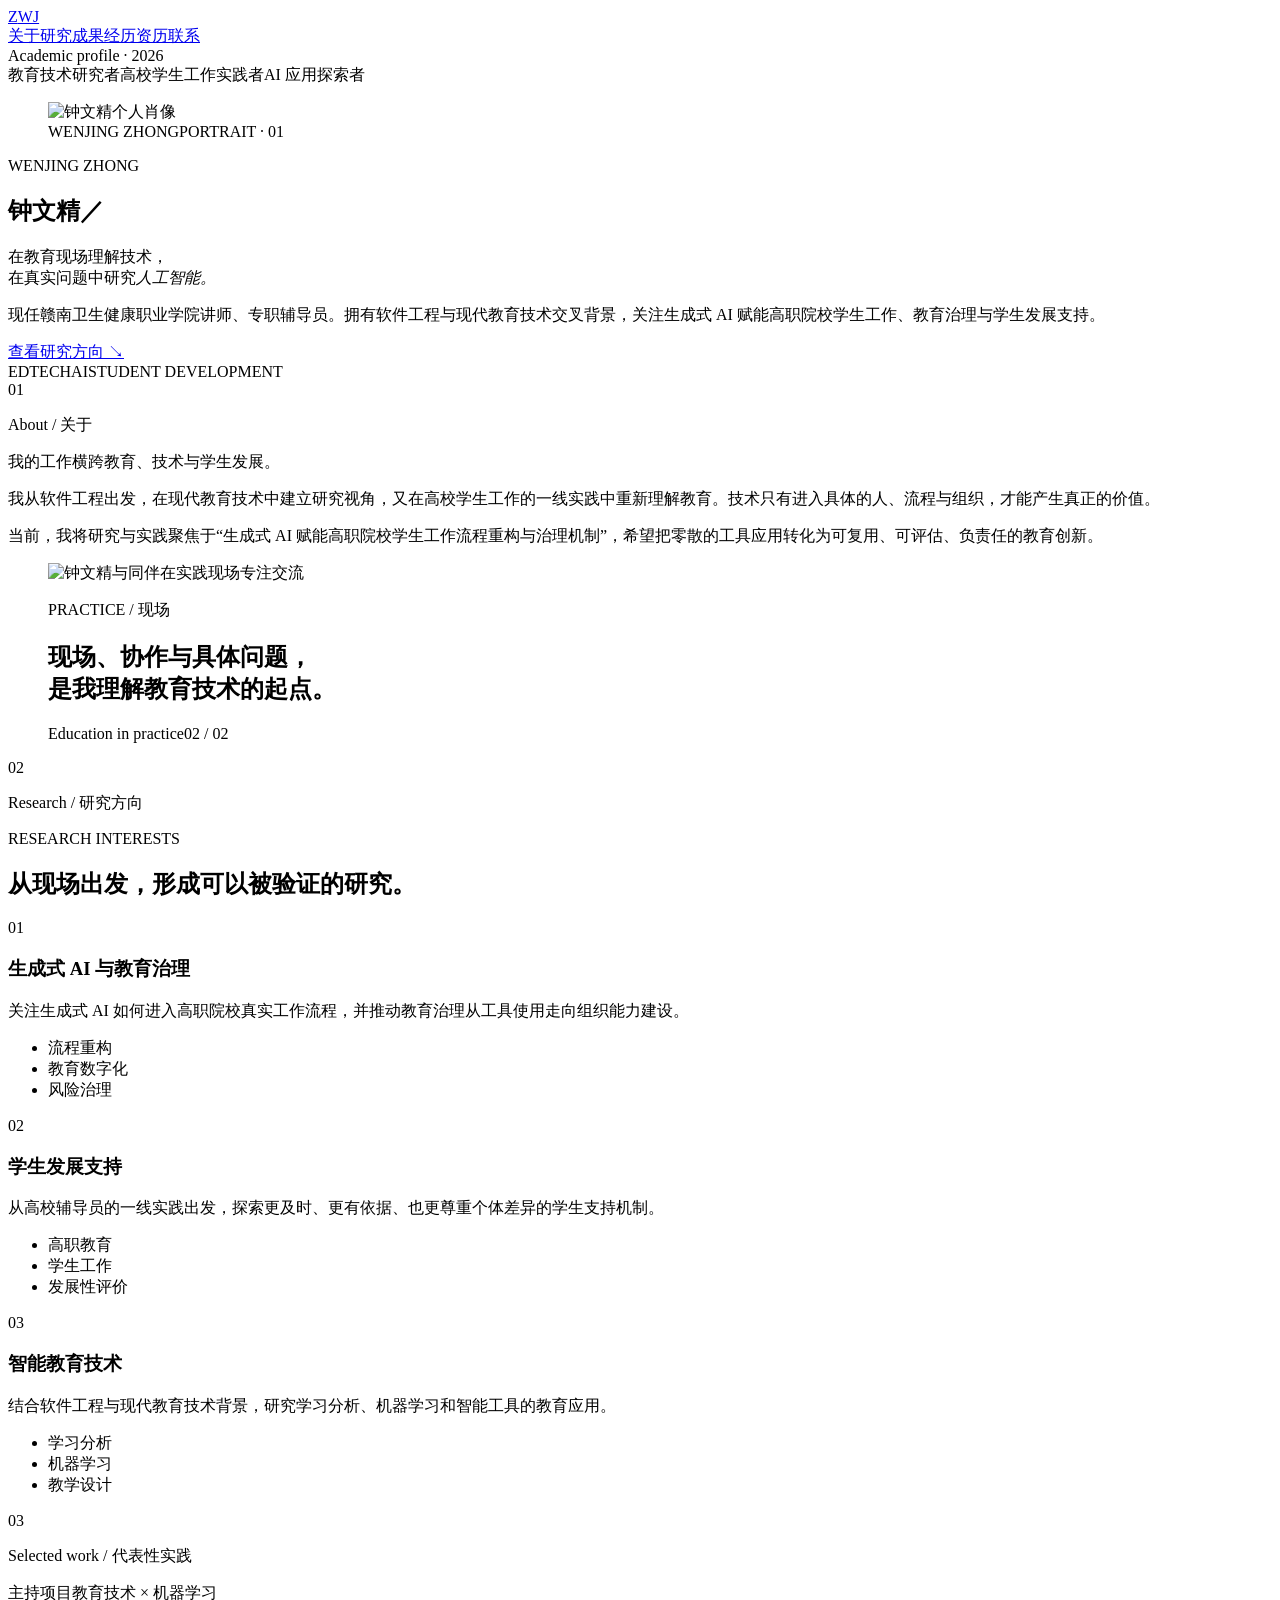
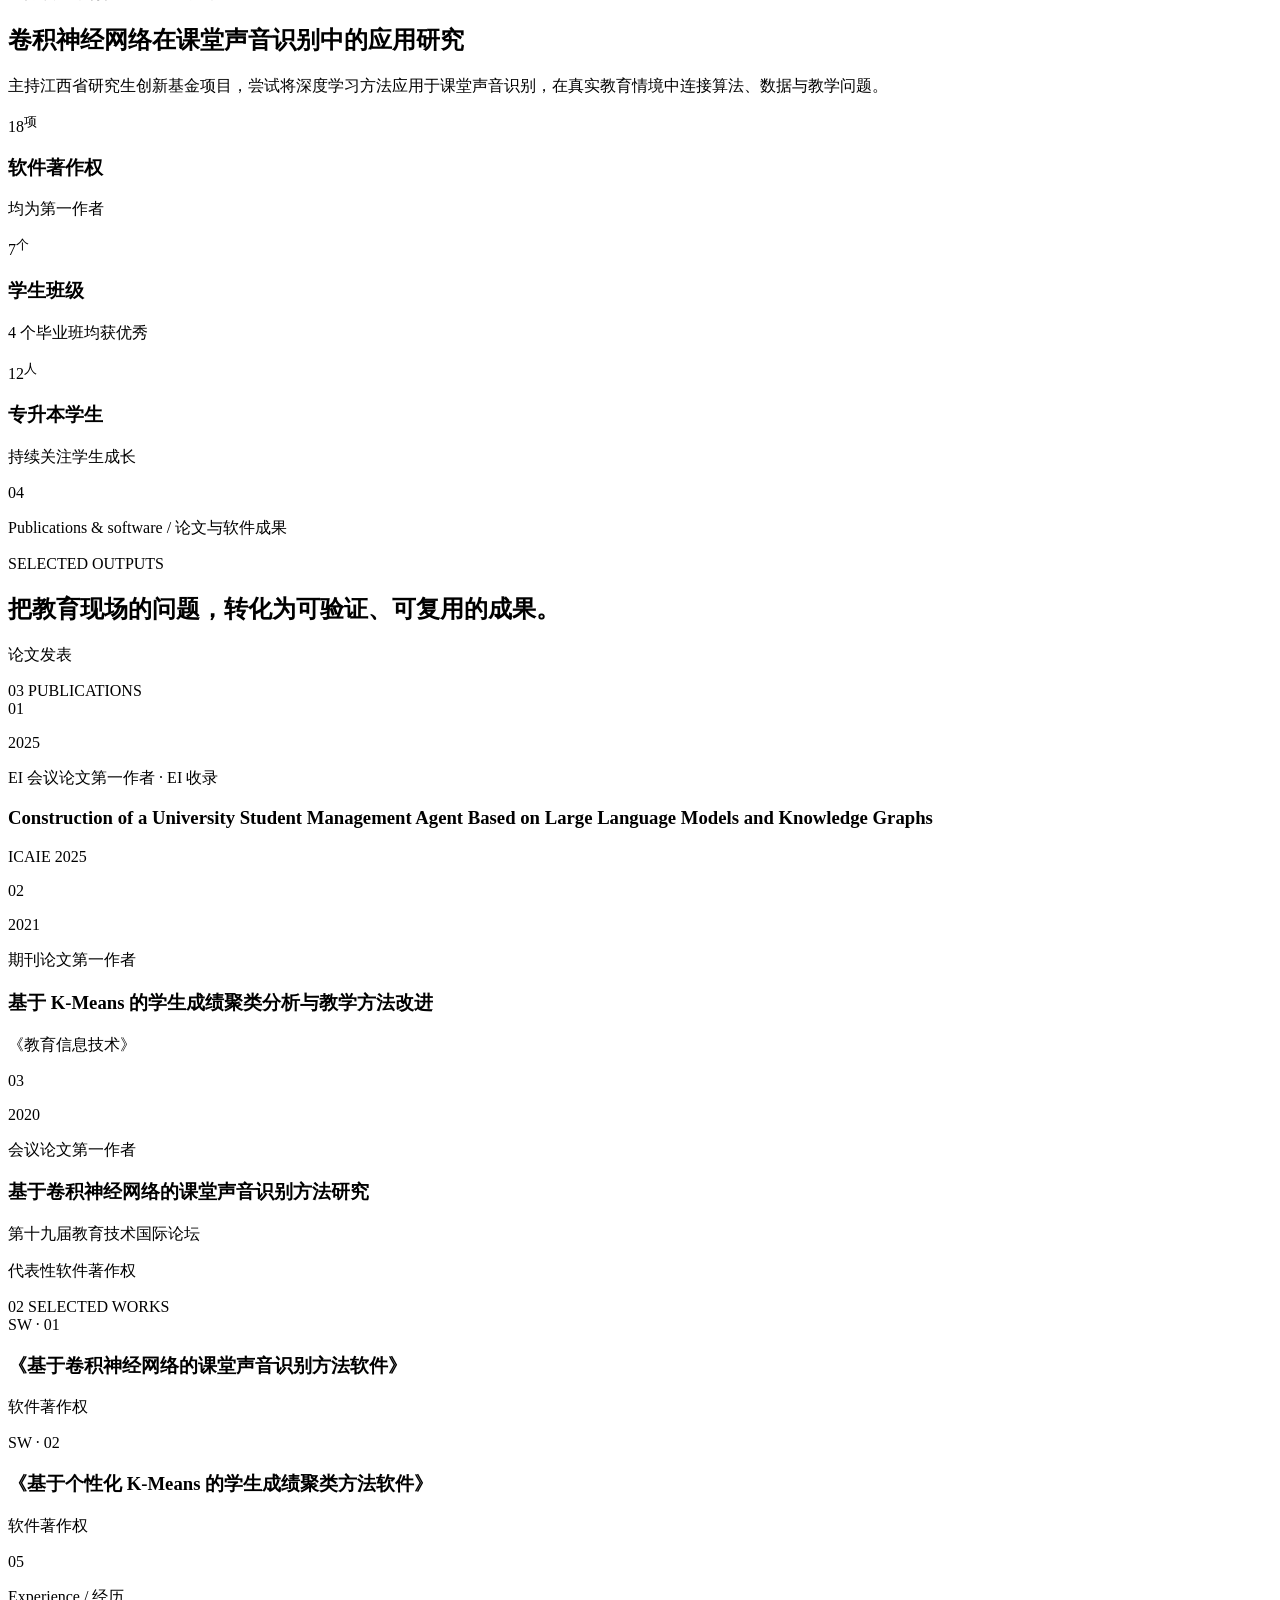
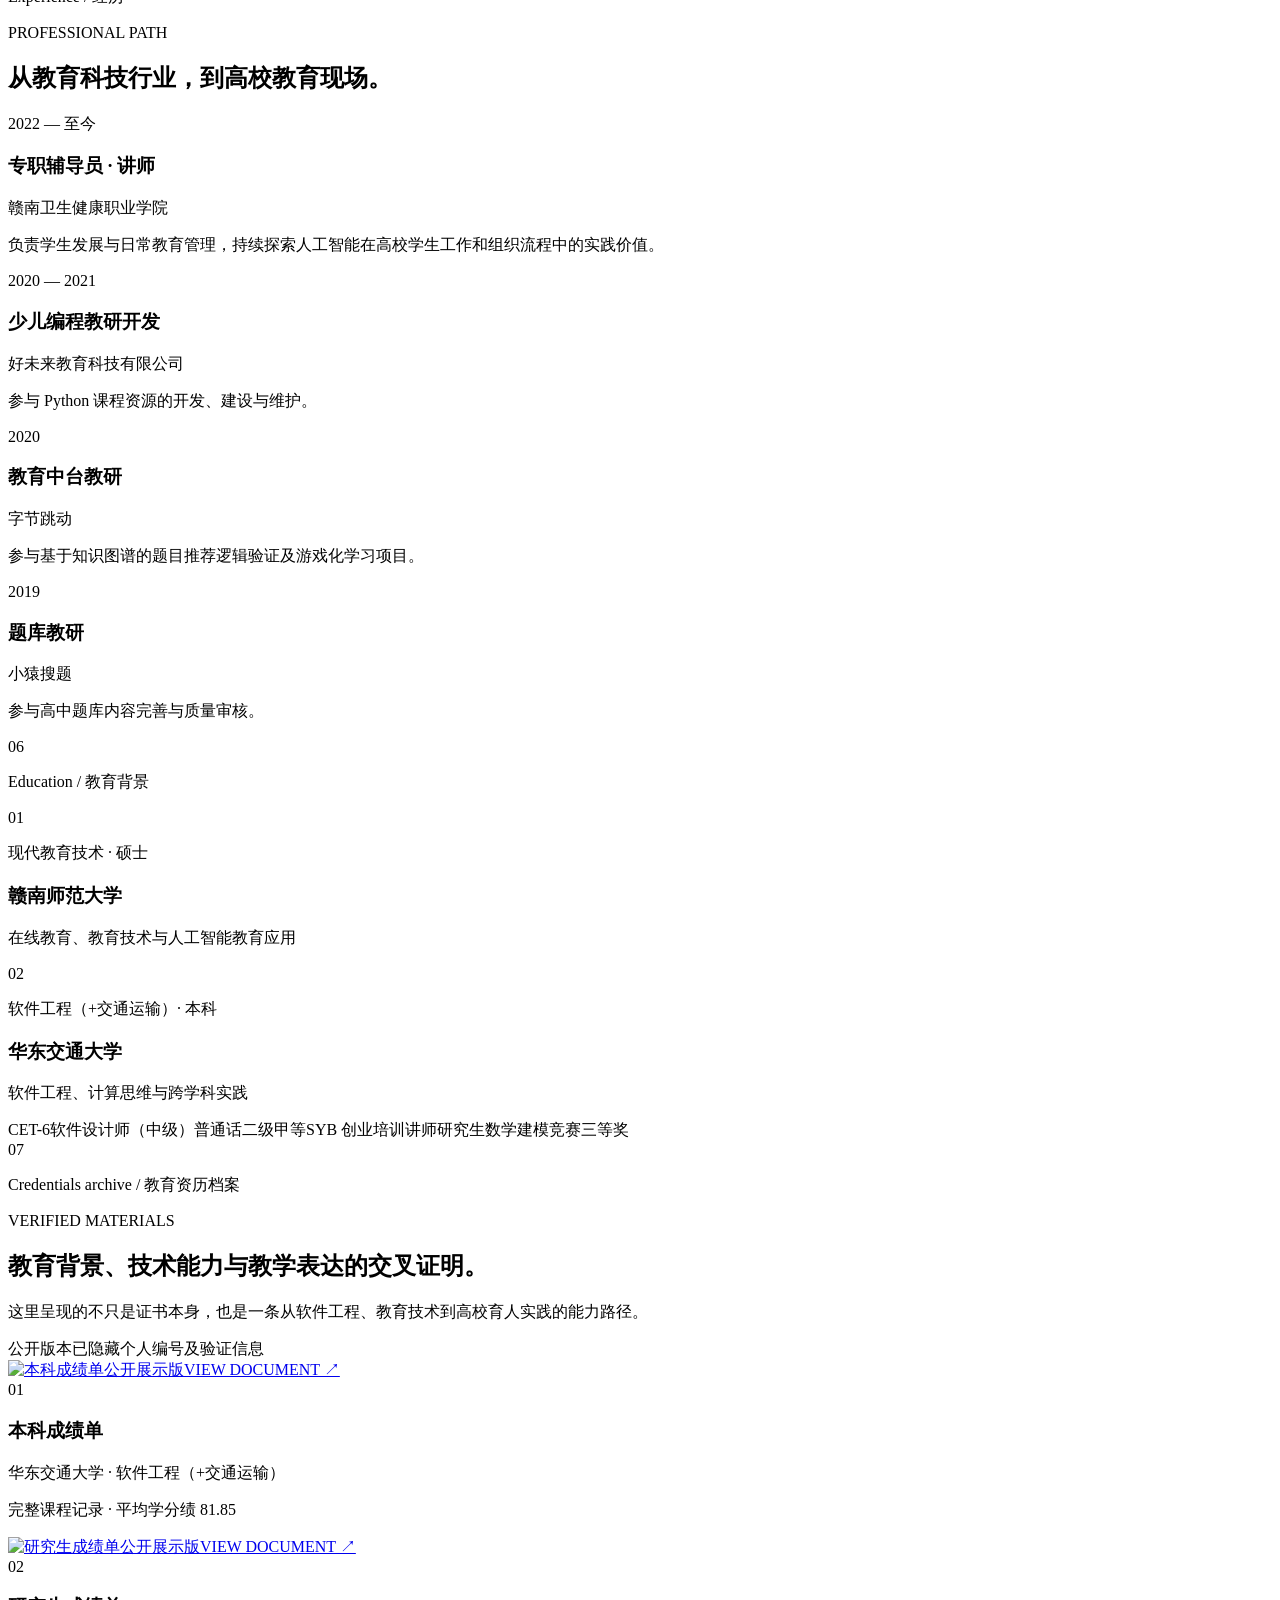
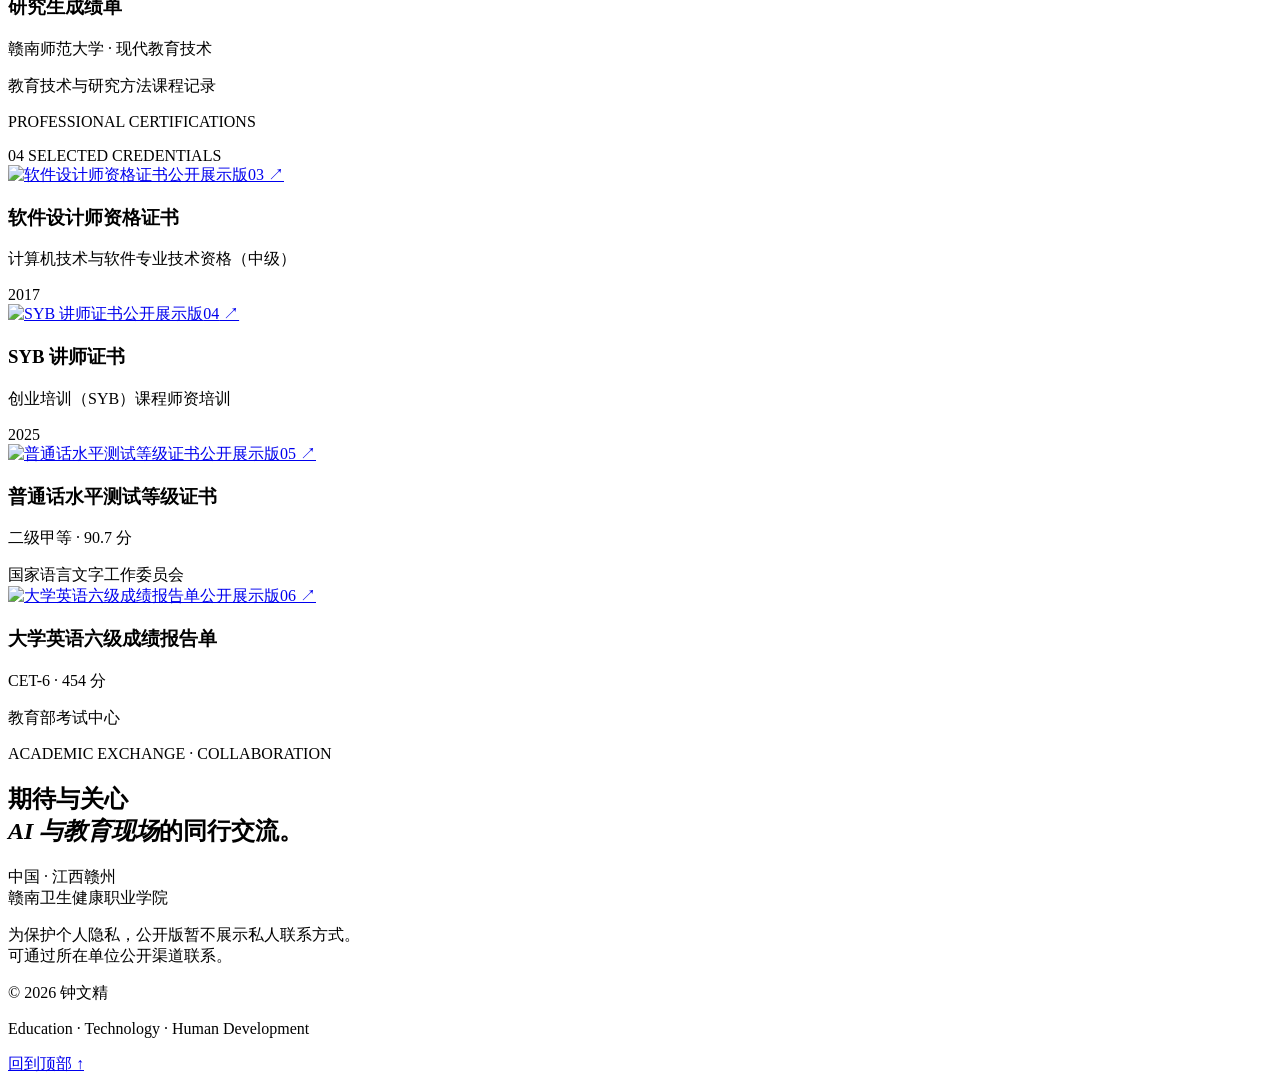
==== commit 54f6d879: "Publish education credentials archive" ====
--- a/index.html
+++ b/index.html
@@ -1 +1 @@
-<!DOCTYPE html><html lang="zh-CN"><head><meta charSet="utf-8"/><meta name="viewport" content="width=device-width, initial-scale=1"/><link rel="preload" href="/academic-homepage/wenjing-portrait.jpg" as="image"/><link rel="preload" href="/academic-homepage/education-practice.jpg" as="image"/><link rel="stylesheet" href="/academic-homepage/_next/static/chunks/08mbcqpt0.eld.css" data-precedence="next"/><link rel="preload" as="script" fetchPriority="low" href="/academic-homepage/_next/static/chunks/15xrurgzs99gv.js"/><script src="/academic-homepage/_next/static/chunks/0z_bufhpvcrh-.js" async=""></script><script src="/academic-homepage/_next/static/chunks/07lhk_q6pmm3r.js" async=""></script><script src="/academic-homepage/_next/static/chunks/turbopack-0m.kvz759m~v8.js" async=""></script><script src="/academic-homepage/_next/static/chunks/0dbhjjzl8qfwv.js" async=""></script><title>钟文精｜教育技术与人工智能</title><meta name="description" content="钟文精的个人学术主页，关注生成式 AI、高职院校学生工作、教育治理与学生发展支持。"/><meta property="og:title" content="钟文精｜教育技术与人工智能"/><meta property="og:description" content="钟文精的个人学术主页，关注生成式 AI、高职院校学生工作、教育治理与学生发展支持。"/><meta property="og:url" content="https://shawn-zwj.github.io/academic-homepage/"/><meta property="og:locale" content="zh_CN"/><meta property="og:image" content="https://shawn-zwj.github.io/academic-homepage/og.png"/><meta property="og:image:width" content="1730"/><meta property="og:image:height" content="909"/><meta property="og:image:alt" content="钟文精｜教育技术与人工智能"/><meta property="og:type" content="website"/><meta name="twitter:card" content="summary_large_image"/><meta name="twitter:title" content="钟文精｜教育技术与人工智能"/><meta name="twitter:description" content="钟文精的个人学术主页，关注生成式 AI、高职院校学生工作、教育治理与学生发展支持。"/><meta name="twitter:image" content="https://shawn-zwj.github.io/academic-homepage/og.png"/><script src="/academic-homepage/_next/static/chunks/03~yq9q893hmn.js" noModule=""></script></head><body><div hidden=""><!--$--><!--/$--></div><main><header class="site-header"><a class="monogram" href="#top" aria-label="返回首页">Z<span>WJ</span></a><nav aria-label="主导航"><a href="#about">关于</a><a href="#research">研究</a><a href="#outputs">成果</a><a href="#experience">经历</a><a href="#contact">联系</a></nav><span class="edition">Academic profile · 2026</span></header><section class="hero" id="top"><div class="hero-kicker reveal"><span>教育技术研究者</span><span>高校学生工作实践者</span><span>AI 应用探索者</span></div><figure class="hero-portrait reveal delay-2"><img src="/academic-homepage/wenjing-portrait.jpg" alt="钟文精个人肖像"/><figcaption><span>WENJING ZHONG</span><span>PORTRAIT · 01</span></figcaption></figure><div class="hero-title reveal delay-1"><p class="eyebrow">WENJING ZHONG</p><h1>钟文精<span class="title-mark" aria-hidden="true">／</span></h1><p class="hero-statement">在教育现场理解技术，<br/>在真实问题中研究<em>人工智能。</em></p></div><div class="hero-footer reveal delay-2"><p class="hero-intro">现任赣南卫生健康职业学院讲师、专职辅导员。拥有软件工程与现代教育技术交叉背景，关注生成式 AI 赋能高职院校学生工作、教育治理与学生发展支持。</p><a class="text-link" href="#research">查看研究方向 <span aria-hidden="true">↘</span></a></div><div class="orbit" aria-hidden="true"><span>EDTECH</span><span>AI</span><span>STUDENT DEVELOPMENT</span></div></section><section class="manifesto section-pad" id="about"><div class="section-label"><span>01</span><p>About / 关于</p></div><div class="manifesto-copy"><p class="lead">我的工作横跨<span>教育、技术与学生发展</span>。</p><div class="copy-columns"><p>我从软件工程出发，在现代教育技术中建立研究视角，又在高校学生工作的一线实践中重新理解教育。技术只有进入具体的人、流程与组织，才能产生真正的价值。</p><p>当前，我将研究与实践聚焦于“生成式 AI 赋能高职院校学生工作流程重构与治理机制”，希望把零散的工具应用转化为可复用、可评估、负责任的教育创新。</p></div></div></section><section class="practice-visual" aria-label="教育实践现场"><figure><img src="/academic-homepage/education-practice.jpg" alt="钟文精与同伴在实践现场专注交流"/><div class="practice-copy"><p>PRACTICE / 现场</p><h2>现场、协作与具体问题，<br/>是我理解教育技术的起点。</h2></div><figcaption><span>Education in practice</span><span>02 / 02</span></figcaption></figure></section><section class="research section-pad" id="research"><div class="section-label light"><span>02</span><p>Research / 研究方向</p></div><div class="section-heading light-heading"><p>RESEARCH INTERESTS</p><h2>从现场出发，形成可以被验证的研究。</h2></div><div class="research-list"><article class="research-item"><span class="research-index">01</span><div><h3>生成式 AI 与教育治理</h3><p>关注生成式 AI 如何进入高职院校真实工作流程，并推动教育治理从工具使用走向组织能力建设。</p></div><ul aria-label="生成式 AI 与教育治理关键词"><li>流程重构</li><li>教育数字化</li><li>风险治理</li></ul></article><article class="research-item"><span class="research-index">02</span><div><h3>学生发展支持</h3><p>从高校辅导员的一线实践出发，探索更及时、更有依据、也更尊重个体差异的学生支持机制。</p></div><ul aria-label="学生发展支持关键词"><li>高职教育</li><li>学生工作</li><li>发展性评价</li></ul></article><article class="research-item"><span class="research-index">03</span><div><h3>智能教育技术</h3><p>结合软件工程与现代教育技术背景，研究学习分析、机器学习和智能工具的教育应用。</p></div><ul aria-label="智能教育技术关键词"><li>学习分析</li><li>机器学习</li><li>教学设计</li></ul></article></div></section><section class="selected-work section-pad"><div class="section-label"><span>03</span><p>Selected work / 代表性实践</p></div><div class="work-grid"><article class="featured-work"><div class="work-meta"><span>主持项目</span><span>教育技术 × 机器学习</span></div><h2>卷积神经网络在课堂声音识别中的应用研究</h2><p>主持江西省研究生创新基金项目，尝试将深度学习方法应用于课堂声音识别，在真实教育情境中连接算法、数据与教学问题。</p></article><div class="metrics"><article class="metric"><p class="metric-number">18<sup>项</sup></p><h3>软件著作权</h3><p>均为第一作者</p></article><article class="metric"><p class="metric-number">7<sup>个</sup></p><h3>学生班级</h3><p>4 个毕业班均获优秀</p></article><article class="metric"><p class="metric-number">12<sup>人</sup></p><h3>专升本学生</h3><p>持续关注学生成长</p></article></div></div></section><section class="outputs section-pad" id="outputs"><div class="section-label"><span>04</span><p>Publications &amp; software / 论文与软件成果</p></div><div class="outputs-layout"><div class="section-heading outputs-heading"><p>SELECTED OUTPUTS</p><h2>把教育现场的问题，转化为可验证、可复用的成果。</h2></div><div><div class="output-group-heading"><p>论文发表</p><span>03 PUBLICATIONS</span></div><div class="publication-list"><article class="publication-item"><div class="publication-index"><span>0<!-- -->1</span><p>2025</p></div><div class="publication-copy"><div class="publication-meta"><span>EI 会议论文</span><span>第一作者 · EI 收录</span></div><h3>Construction of a University Student Management Agent Based on Large Language Models and Knowledge Graphs</h3><p>ICAIE 2025</p></div></article><article class="publication-item"><div class="publication-index"><span>0<!-- -->2</span><p>2021</p></div><div class="publication-copy"><div class="publication-meta"><span>期刊论文</span><span>第一作者</span></div><h3>基于 K-Means 的学生成绩聚类分析与教学方法改进</h3><p>《教育信息技术》</p></div></article><article class="publication-item"><div class="publication-index"><span>0<!-- -->3</span><p>2020</p></div><div class="publication-copy"><div class="publication-meta"><span>会议论文</span><span>第一作者</span></div><h3>基于卷积神经网络的课堂声音识别方法研究</h3><p>第十九届教育技术国际论坛</p></div></article></div><div class="output-group-heading software-heading"><p>代表性软件著作权</p><span>02 SELECTED WORKS</span></div><div class="software-list"><article class="software-item"><span>SW · 0<!-- -->1</span><h3>《<!-- -->基于卷积神经网络的课堂声音识别方法软件<!-- -->》</h3><p>软件著作权</p></article><article class="software-item"><span>SW · 0<!-- -->2</span><h3>《<!-- -->基于个性化 K-Means 的学生成绩聚类方法软件<!-- -->》</h3><p>软件著作权</p></article></div></div></div></section><section class="experience section-pad" id="experience"><div class="section-label"><span>05</span><p>Experience / 经历</p></div><div class="experience-layout"><div class="section-heading sticky-heading"><p>PROFESSIONAL PATH</p><h2>从教育科技行业，到高校教育现场。</h2></div><div class="timeline"><article class="timeline-item"><p class="period">2022 — 至今</p><div><h3>专职辅导员 · 讲师</h3><p class="place">赣南卫生健康职业学院</p><p class="detail">负责学生发展与日常教育管理，持续探索人工智能在高校学生工作和组织流程中的实践价值。</p></div></article><article class="timeline-item"><p class="period">2020 — 2021</p><div><h3>少儿编程教研开发</h3><p class="place">好未来教育科技有限公司</p><p class="detail">参与 Python 课程资源的开发、建设与维护。</p></div></article><article class="timeline-item"><p class="period">2020</p><div><h3>教育中台教研</h3><p class="place">字节跳动</p><p class="detail">参与基于知识图谱的题目推荐逻辑验证及游戏化学习项目。</p></div></article><article class="timeline-item"><p class="period">2019</p><div><h3>题库教研</h3><p class="place">小猿搜题</p><p class="detail">参与高中题库内容完善与质量审核。</p></div></article></div></div></section><section class="education section-pad"><div class="section-label light"><span>06</span><p>Education / 教育背景</p></div><div class="education-grid"><article><span>0<!-- -->1</span><p class="degree">现代教育技术 · 硕士</p><h3>赣南师范大学</h3><p class="focus">在线教育、教育技术与人工智能教育应用</p></article><article><span>0<!-- -->2</span><p class="degree">软件工程（+交通运输）· 本科</p><h3>华东交通大学</h3><p class="focus">软件工程、计算思维与跨学科实践</p></article></div><div class="credentials"><span>CET-6</span><span>软件设计师（中级）</span><span>研究生数学建模竞赛三等奖</span></div></section><section class="contact section-pad" id="contact"><p class="contact-kicker">ACADEMIC EXCHANGE · COLLABORATION</p><h2>期待与关心<br/><em>AI 与教育现场</em>的同行交流。</h2><div class="contact-row"><p>中国 · 江西赣州<br/>赣南卫生健康职业学院</p><p class="privacy-note">为保护个人隐私，公开版暂不展示私人联系方式。<br/>可通过所在单位公开渠道联系。</p></div></section><footer><p>© 2026 钟文精</p><p>Education · Technology · Human Development</p><a href="#top" aria-label="返回页面顶部">回到顶部 ↑</a></footer></main><!--$--><!--/$--><script src="/academic-homepage/_next/static/chunks/15xrurgzs99gv.js" id="_R_" async=""></script><script>(self.__next_f=self.__next_f||[]).push([0])</script><script>self.__next_f.push([1,"1:\"$Sreact.fragment\"\n2:I[39756,[\"/academic-homepage/_next/static/chunks/0dbhjjzl8qfwv.js\"],\"default\"]\n3:I[37457,[\"/academic-homepage/_next/static/chunks/0dbhjjzl8qfwv.js\"],\"default\"]\n10:I[68027,[\"/academic-homepage/_next/static/chunks/0dbhjjzl8qfwv.js\"],\"default\",1]\n:HL[\"/academic-homepage/_next/static/chunks/08mbcqpt0.eld.css\",\"style\"]\n:HL[\"/academic-homepage/wenjing-portrait.jpg\",\"image\"]\n:HL[\"/academic-homepage/education-practice.jpg\",\"image\"]\n"])</script><script>self.__next_f.push([1,"0:{\"P\":null,\"c\":[\"\",\"\"],\"q\":\"\",\"i\":false,\"f\":[[[\"\",{\"children\":[\"__PAGE__\",{}]},\"$undefined\",\"$undefined\",16],[[\"$\",\"$1\",\"c\",{\"children\":[[[\"$\",\"link\",\"0\",{\"rel\":\"stylesheet\",\"href\":\"/academic-homepage/_next/static/chunks/08mbcqpt0.eld.css\",\"precedence\":\"next\",\"crossOrigin\":\"$undefined\",\"nonce\":\"$undefined\"}],[\"$\",\"script\",\"script-0\",{\"src\":\"/academic-homepage/_next/static/chunks/0dbhjjzl8qfwv.js\",\"async\":true,\"nonce\":\"$undefined\"}]],[\"$\",\"html\",null,{\"lang\":\"zh-CN\",\"children\":[\"$\",\"body\",null,{\"children\":[\"$\",\"$L2\",null,{\"parallelRouterKey\":\"children\",\"error\":\"$undefined\",\"errorStyles\":\"$undefined\",\"errorScripts\":\"$undefined\",\"template\":[\"$\",\"$L3\",null,{}],\"templateStyles\":\"$undefined\",\"templateScripts\":\"$undefined\",\"notFound\":[[[\"$\",\"title\",null,{\"children\":\"404: This page could not be found.\"}],[\"$\",\"div\",null,{\"style\":{\"fontFamily\":\"system-ui,\\\"Segoe UI\\\",Roboto,Helvetica,Arial,sans-serif,\\\"Apple Color Emoji\\\",\\\"Segoe UI Emoji\\\"\",\"height\":\"100vh\",\"textAlign\":\"center\",\"display\":\"flex\",\"flexDirection\":\"column\",\"alignItems\":\"center\",\"justifyContent\":\"center\"},\"children\":[\"$\",\"div\",null,{\"children\":[[\"$\",\"style\",null,{\"dangerouslySetInnerHTML\":{\"__html\":\"body{color:#000;background:#fff;margin:0}.next-error-h1{border-right:1px solid rgba(0,0,0,.3)}@media (prefers-color-scheme:dark){body{color:#fff;background:#000}.next-error-h1{border-right:1px solid rgba(255,255,255,.3)}}\"}}],[\"$\",\"h1\",null,{\"className\":\"next-error-h1\",\"style\":{\"display\":\"inline-block\",\"margin\":\"0 20px 0 0\",\"padding\":\"0 23px 0 0\",\"fontSize\":24,\"fontWeight\":500,\"verticalAlign\":\"top\",\"lineHeight\":\"49px\"},\"children\":404}],[\"$\",\"div\",null,{\"style\":{\"display\":\"inline-block\"},\"children\":[\"$\",\"h2\",null,{\"style\":{\"fontSize\":14,\"fontWeight\":400,\"lineHeight\":\"49px\",\"margin\":0},\"children\":\"This page could not be found.\"}]}]]}]}]],[]],\"forbidden\":\"$undefined\",\"unauthorized\":\"$undefined\"}]}]}]]}],{\"children\":[[\"$\",\"$1\",\"c\",{\"children\":[[\"$\",\"main\",null,{\"children\":[[\"$\",\"header\",null,{\"className\":\"site-header\",\"children\":[[\"$\",\"a\",null,{\"className\":\"monogram\",\"href\":\"#top\",\"aria-label\":\"返回首页\",\"children\":[\"Z\",[\"$\",\"span\",null,{\"children\":\"WJ\"}]]}],[\"$\",\"nav\",null,{\"aria-label\":\"主导航\",\"children\":[[\"$\",\"a\",null,{\"href\":\"#about\",\"children\":\"关于\"}],[\"$\",\"a\",null,{\"href\":\"#research\",\"children\":\"研究\"}],[\"$\",\"a\",null,{\"href\":\"#outputs\",\"children\":\"成果\"}],[\"$\",\"a\",null,{\"href\":\"#experience\",\"children\":\"经历\"}],[\"$\",\"a\",null,{\"href\":\"#contact\",\"children\":\"联系\"}]]}],[\"$\",\"span\",null,{\"className\":\"edition\",\"children\":\"Academic profile · 2026\"}]]}],[\"$\",\"section\",null,{\"className\":\"hero\",\"id\":\"top\",\"children\":[[\"$\",\"div\",null,{\"className\":\"hero-kicker reveal\",\"children\":[[\"$\",\"span\",null,{\"children\":\"教育技术研究者\"}],[\"$\",\"span\",null,{\"children\":\"高校学生工作实践者\"}],[\"$\",\"span\",null,{\"children\":\"AI 应用探索者\"}]]}],[\"$\",\"figure\",null,{\"className\":\"hero-portrait reveal delay-2\",\"children\":[[\"$\",\"img\",null,{\"src\":\"/academic-homepage/wenjing-portrait.jpg\",\"alt\":\"钟文精个人肖像\"}],[\"$\",\"figcaption\",null,{\"children\":[[\"$\",\"span\",null,{\"children\":\"WENJING ZHONG\"}],[\"$\",\"span\",null,{\"children\":\"PORTRAIT · 01\"}]]}]]}],[\"$\",\"div\",null,{\"className\":\"hero-title reveal delay-1\",\"children\":[[\"$\",\"p\",null,{\"className\":\"eyebrow\",\"children\":\"WENJING ZHONG\"}],[\"$\",\"h1\",null,{\"children\":[\"钟文精\",[\"$\",\"span\",null,{\"className\":\"title-mark\",\"aria-hidden\":\"true\",\"children\":\"／\"}]]}],[\"$\",\"p\",null,{\"className\":\"hero-statement\",\"children\":[\"在教育现场理解技术，\",[\"$\",\"br\",null,{}],\"在真实问题中研究\",[\"$\",\"em\",null,{\"children\":\"人工智能。\"}]]}]]}],[\"$\",\"div\",null,{\"className\":\"hero-footer reveal delay-2\",\"children\":[[\"$\",\"p\",null,{\"className\":\"hero-intro\",\"children\":\"现任赣南卫生健康职业学院讲师、专职辅导员。拥有软件工程与现代教育技术交叉背景，关注生成式 AI 赋能高职院校学生工作、教育治理与学生发展支持。\"}],[\"$\",\"a\",null,{\"className\":\"text-link\",\"href\":\"#research\",\"children\":[\"查看研究方向 \",[\"$\",\"span\",null,{\"aria-hidden\":\"true\",\"children\":\"↘\"}]]}]]}],[\"$\",\"div\",null,{\"className\":\"orbit\",\"aria-hidden\":\"true\",\"children\":[[\"$\",\"span\",null,{\"children\":\"EDTECH\"}],[\"$\",\"span\",null,{\"children\":\"AI\"}],[\"$\",\"span\",null,{\"children\":\"STUDENT DEVELOPMENT\"}]]}]]}],[\"$\",\"section\",null,{\"className\":\"manifesto section-pad\",\"id\":\"about\",\"children\":[[\"$\",\"div\",null,{\"className\":\"section-label\",\"children\":[[\"$\",\"span\",null,{\"children\":\"01\"}],[\"$\",\"p\",null,{\"children\":\"About / 关于\"}]]}],[\"$\",\"div\",null,{\"className\":\"manifesto-copy\",\"children\":[[\"$\",\"p\",null,{\"className\":\"lead\",\"children\":[\"我的工作横跨\",[\"$\",\"span\",null,{\"children\":\"教育、技术与学生发展\"}],\"。\"]}],[\"$\",\"div\",null,{\"className\":\"copy-columns\",\"children\":[[\"$\",\"p\",null,{\"children\":\"我从软件工程出发，在现代教育技术中建立研究视角，又在高校学生工作的一线实践中重新理解教育。技术只有进入具体的人、流程与组织，才能产生真正的价值。\"}],[\"$\",\"p\",null,{\"children\":\"当前，我将研究与实践聚焦于“生成式 AI 赋能高职院校学生工作流程重构与治理机制”，希望把零散的工具应用转化为可复用、可评估、负责任的教育创新。\"}]]}]]}]]}],[\"$\",\"section\",null,{\"className\":\"practice-visual\",\"aria-label\":\"教育实践现场\",\"children\":[\"$\",\"figure\",null,{\"children\":[[\"$\",\"img\",null,{\"src\":\"/academic-homepage/education-practice.jpg\",\"alt\":\"钟文精与同伴在实践现场专注交流\"}],[\"$\",\"div\",null,{\"className\":\"practice-copy\",\"children\":[\"$L4\",\"$L5\"]}],\"$L6\"]}]}],\"$L7\",\"$L8\",\"$L9\",\"$La\",\"$Lb\",\"$Lc\",\"$Ld\"]}],null,\"$Le\"]}],{},null,false,null]},null,false,null],\"$Lf\",false]],\"m\":\"$undefined\",\"G\":[\"$10\",[\"$L11\"]],\"S\":true,\"h\":null,\"s\":\"$undefined\",\"l\":\"$undefined\",\"p\":\"$undefined\",\"d\":\"$undefined\",\"b\":\"EEggFpjJta0Ud8C9f-XUw\"}\n"])</script><script>self.__next_f.push([1,"12:I[97367,[\"/academic-homepage/_next/static/chunks/0dbhjjzl8qfwv.js\"],\"OutletBoundary\"]\n13:\"$Sreact.suspense\"\n15:I[97367,[\"/academic-homepage/_next/static/chunks/0dbhjjzl8qfwv.js\"],\"ViewportBoundary\"]\n17:I[97367,[\"/academic-homepage/_next/static/chunks/0dbhjjzl8qfwv.js\"],\"MetadataBoundary\"]\n4:[\"$\",\"p\",null,{\"children\":\"PRACTICE / 现场\"}]\n5:[\"$\",\"h2\",null,{\"children\":[\"现场、协作与具体问题，\",[\"$\",\"br\",null,{}],\"是我理解教育技术的起点。\"]}]\n6:[\"$\",\"figcaption\",null,{\"children\":[[\"$\",\"span\",null,{\"children\":\"Education in practice\"}],[\"$\",\"span\",null,{\"children\":\"02 / 02\"}]]}]\n"])</script><script>self.__next_f.push([1,"7:[\"$\",\"section\",null,{\"className\":\"research section-pad\",\"id\":\"research\",\"children\":[[\"$\",\"div\",null,{\"className\":\"section-label light\",\"children\":[[\"$\",\"span\",null,{\"children\":\"02\"}],[\"$\",\"p\",null,{\"children\":\"Research / 研究方向\"}]]}],[\"$\",\"div\",null,{\"className\":\"section-heading light-heading\",\"children\":[[\"$\",\"p\",null,{\"children\":\"RESEARCH INTERESTS\"}],[\"$\",\"h2\",null,{\"children\":\"从现场出发，形成可以被验证的研究。\"}]]}],[\"$\",\"div\",null,{\"className\":\"research-list\",\"children\":[[\"$\",\"article\",\"01\",{\"className\":\"research-item\",\"children\":[[\"$\",\"span\",null,{\"className\":\"research-index\",\"children\":\"01\"}],[\"$\",\"div\",null,{\"children\":[[\"$\",\"h3\",null,{\"children\":\"生成式 AI 与教育治理\"}],[\"$\",\"p\",null,{\"children\":\"关注生成式 AI 如何进入高职院校真实工作流程，并推动教育治理从工具使用走向组织能力建设。\"}]]}],[\"$\",\"ul\",null,{\"aria-label\":\"生成式 AI 与教育治理关键词\",\"children\":[[\"$\",\"li\",\"流程重构\",{\"children\":\"流程重构\"}],[\"$\",\"li\",\"教育数字化\",{\"children\":\"教育数字化\"}],[\"$\",\"li\",\"风险治理\",{\"children\":\"风险治理\"}]]}]]}],[\"$\",\"article\",\"02\",{\"className\":\"research-item\",\"children\":[[\"$\",\"span\",null,{\"className\":\"research-index\",\"children\":\"02\"}],[\"$\",\"div\",null,{\"children\":[[\"$\",\"h3\",null,{\"children\":\"学生发展支持\"}],[\"$\",\"p\",null,{\"children\":\"从高校辅导员的一线实践出发，探索更及时、更有依据、也更尊重个体差异的学生支持机制。\"}]]}],[\"$\",\"ul\",null,{\"aria-label\":\"学生发展支持关键词\",\"children\":[[\"$\",\"li\",\"高职教育\",{\"children\":\"高职教育\"}],[\"$\",\"li\",\"学生工作\",{\"children\":\"学生工作\"}],[\"$\",\"li\",\"发展性评价\",{\"children\":\"发展性评价\"}]]}]]}],[\"$\",\"article\",\"03\",{\"className\":\"research-item\",\"children\":[[\"$\",\"span\",null,{\"className\":\"research-index\",\"children\":\"03\"}],[\"$\",\"div\",null,{\"children\":[[\"$\",\"h3\",null,{\"children\":\"智能教育技术\"}],[\"$\",\"p\",null,{\"children\":\"结合软件工程与现代教育技术背景，研究学习分析、机器学习和智能工具的教育应用。\"}]]}],[\"$\",\"ul\",null,{\"aria-label\":\"智能教育技术关键词\",\"children\":[[\"$\",\"li\",\"学习分析\",{\"children\":\"学习分析\"}],[\"$\",\"li\",\"机器学习\",{\"children\":\"机器学习\"}],[\"$\",\"li\",\"教学设计\",{\"children\":\"教学设计\"}]]}]]}]]}]]}]\n"])</script><script>self.__next_f.push([1,"8:[\"$\",\"section\",null,{\"className\":\"selected-work section-pad\",\"children\":[[\"$\",\"div\",null,{\"className\":\"section-label\",\"children\":[[\"$\",\"span\",null,{\"children\":\"03\"}],[\"$\",\"p\",null,{\"children\":\"Selected work / 代表性实践\"}]]}],[\"$\",\"div\",null,{\"className\":\"work-grid\",\"children\":[[\"$\",\"article\",null,{\"className\":\"featured-work\",\"children\":[[\"$\",\"div\",null,{\"className\":\"work-meta\",\"children\":[[\"$\",\"span\",null,{\"children\":\"主持项目\"}],[\"$\",\"span\",null,{\"children\":\"教育技术 × 机器学习\"}]]}],[\"$\",\"h2\",null,{\"children\":\"卷积神经网络在课堂声音识别中的应用研究\"}],[\"$\",\"p\",null,{\"children\":\"主持江西省研究生创新基金项目，尝试将深度学习方法应用于课堂声音识别，在真实教育情境中连接算法、数据与教学问题。\"}]]}],[\"$\",\"div\",null,{\"className\":\"metrics\",\"children\":[[\"$\",\"article\",\"软件著作权\",{\"className\":\"metric\",\"children\":[[\"$\",\"p\",null,{\"className\":\"metric-number\",\"children\":[\"18\",[\"$\",\"sup\",null,{\"children\":\"项\"}]]}],[\"$\",\"h3\",null,{\"children\":\"软件著作权\"}],[\"$\",\"p\",null,{\"children\":\"均为第一作者\"}]]}],[\"$\",\"article\",\"学生班级\",{\"className\":\"metric\",\"children\":[[\"$\",\"p\",null,{\"className\":\"metric-number\",\"children\":[\"7\",[\"$\",\"sup\",null,{\"children\":\"个\"}]]}],[\"$\",\"h3\",null,{\"children\":\"学生班级\"}],[\"$\",\"p\",null,{\"children\":\"4 个毕业班均获优秀\"}]]}],[\"$\",\"article\",\"专升本学生\",{\"className\":\"metric\",\"children\":[[\"$\",\"p\",null,{\"className\":\"metric-number\",\"children\":[\"12\",[\"$\",\"sup\",null,{\"children\":\"人\"}]]}],[\"$\",\"h3\",null,{\"children\":\"专升本学生\"}],[\"$\",\"p\",null,{\"children\":\"持续关注学生成长\"}]]}]]}]]}]]}]\n"])</script><script>self.__next_f.push([1,"9:[\"$\",\"section\",null,{\"className\":\"outputs section-pad\",\"id\":\"outputs\",\"children\":[[\"$\",\"div\",null,{\"className\":\"section-label\",\"children\":[[\"$\",\"span\",null,{\"children\":\"04\"}],[\"$\",\"p\",null,{\"children\":\"Publications \u0026 software / 论文与软件成果\"}]]}],[\"$\",\"div\",null,{\"className\":\"outputs-layout\",\"children\":[[\"$\",\"div\",null,{\"className\":\"section-heading outputs-heading\",\"children\":[[\"$\",\"p\",null,{\"children\":\"SELECTED OUTPUTS\"}],[\"$\",\"h2\",null,{\"children\":\"把教育现场的问题，转化为可验证、可复用的成果。\"}]]}],[\"$\",\"div\",null,{\"children\":[[\"$\",\"div\",null,{\"className\":\"output-group-heading\",\"children\":[[\"$\",\"p\",null,{\"children\":\"论文发表\"}],[\"$\",\"span\",null,{\"children\":\"03 PUBLICATIONS\"}]]}],[\"$\",\"div\",null,{\"className\":\"publication-list\",\"children\":[[\"$\",\"article\",\"Construction of a University Student Management Agent Based on Large Language Models and Knowledge Graphs\",{\"className\":\"publication-item\",\"children\":[[\"$\",\"div\",null,{\"className\":\"publication-index\",\"children\":[[\"$\",\"span\",null,{\"children\":[\"0\",1]}],[\"$\",\"p\",null,{\"children\":\"2025\"}]]}],[\"$\",\"div\",null,{\"className\":\"publication-copy\",\"children\":[[\"$\",\"div\",null,{\"className\":\"publication-meta\",\"children\":[[\"$\",\"span\",null,{\"children\":\"EI 会议论文\"}],[\"$\",\"span\",null,{\"children\":\"第一作者 · EI 收录\"}]]}],[\"$\",\"h3\",null,{\"children\":\"Construction of a University Student Management Agent Based on Large Language Models and Knowledge Graphs\"}],[\"$\",\"p\",null,{\"children\":\"ICAIE 2025\"}]]}]]}],[\"$\",\"article\",\"基于 K-Means 的学生成绩聚类分析与教学方法改进\",{\"className\":\"publication-item\",\"children\":[[\"$\",\"div\",null,{\"className\":\"publication-index\",\"children\":[[\"$\",\"span\",null,{\"children\":[\"0\",2]}],[\"$\",\"p\",null,{\"children\":\"2021\"}]]}],[\"$\",\"div\",null,{\"className\":\"publication-copy\",\"children\":[[\"$\",\"div\",null,{\"className\":\"publication-meta\",\"children\":[[\"$\",\"span\",null,{\"children\":\"期刊论文\"}],[\"$\",\"span\",null,{\"children\":\"第一作者\"}]]}],[\"$\",\"h3\",null,{\"children\":\"基于 K-Means 的学生成绩聚类分析与教学方法改进\"}],[\"$\",\"p\",null,{\"children\":\"《教育信息技术》\"}]]}]]}],[\"$\",\"article\",\"基于卷积神经网络的课堂声音识别方法研究\",{\"className\":\"publication-item\",\"children\":[[\"$\",\"div\",null,{\"className\":\"publication-index\",\"children\":[[\"$\",\"span\",null,{\"children\":[\"0\",3]}],[\"$\",\"p\",null,{\"children\":\"2020\"}]]}],[\"$\",\"div\",null,{\"className\":\"publication-copy\",\"children\":[[\"$\",\"div\",null,{\"className\":\"publication-meta\",\"children\":[[\"$\",\"span\",null,{\"children\":\"会议论文\"}],[\"$\",\"span\",null,{\"children\":\"第一作者\"}]]}],[\"$\",\"h3\",null,{\"children\":\"基于卷积神经网络的课堂声音识别方法研究\"}],[\"$\",\"p\",null,{\"children\":\"第十九届教育技术国际论坛\"}]]}]]}]]}],[\"$\",\"div\",null,{\"className\":\"output-group-heading software-heading\",\"children\":[[\"$\",\"p\",null,{\"children\":\"代表性软件著作权\"}],[\"$\",\"span\",null,{\"children\":\"02 SELECTED WORKS\"}]]}],[\"$\",\"div\",null,{\"className\":\"software-list\",\"children\":[[\"$\",\"article\",\"基于卷积神经网络的课堂声音识别方法软件\",{\"className\":\"software-item\",\"children\":[[\"$\",\"span\",null,{\"children\":[\"SW · 0\",1]}],[\"$\",\"h3\",null,{\"children\":[\"《\",\"基于卷积神经网络的课堂声音识别方法软件\",\"》\"]}],[\"$\",\"p\",null,{\"children\":\"软件著作权\"}]]}],[\"$\",\"article\",\"基于个性化 K-Means 的学生成绩聚类方法软件\",{\"className\":\"software-item\",\"children\":[[\"$\",\"span\",null,{\"children\":[\"SW · 0\",2]}],[\"$\",\"h3\",null,{\"children\":[\"《\",\"基于个性化 K-Means 的学生成绩聚类方法软件\",\"》\"]}],[\"$\",\"p\",null,{\"children\":\"软件著作权\"}]]}]]}]]}]]}]]}]\n"])</script><script>self.__next_f.push([1,"a:[\"$\",\"section\",null,{\"className\":\"experience section-pad\",\"id\":\"experience\",\"children\":[[\"$\",\"div\",null,{\"className\":\"section-label\",\"children\":[[\"$\",\"span\",null,{\"children\":\"05\"}],[\"$\",\"p\",null,{\"children\":\"Experience / 经历\"}]]}],[\"$\",\"div\",null,{\"className\":\"experience-layout\",\"children\":[[\"$\",\"div\",null,{\"className\":\"section-heading sticky-heading\",\"children\":[[\"$\",\"p\",null,{\"children\":\"PROFESSIONAL PATH\"}],[\"$\",\"h2\",null,{\"children\":\"从教育科技行业，到高校教育现场。\"}]]}],[\"$\",\"div\",null,{\"className\":\"timeline\",\"children\":[[\"$\",\"article\",\"2022 — 至今-赣南卫生健康职业学院\",{\"className\":\"timeline-item\",\"children\":[[\"$\",\"p\",null,{\"className\":\"period\",\"children\":\"2022 — 至今\"}],[\"$\",\"div\",null,{\"children\":[[\"$\",\"h3\",null,{\"children\":\"专职辅导员 · 讲师\"}],[\"$\",\"p\",null,{\"className\":\"place\",\"children\":\"赣南卫生健康职业学院\"}],[\"$\",\"p\",null,{\"className\":\"detail\",\"children\":\"负责学生发展与日常教育管理，持续探索人工智能在高校学生工作和组织流程中的实践价值。\"}]]}]]}],[\"$\",\"article\",\"2020 — 2021-好未来教育科技有限公司\",{\"className\":\"timeline-item\",\"children\":[[\"$\",\"p\",null,{\"className\":\"period\",\"children\":\"2020 — 2021\"}],[\"$\",\"div\",null,{\"children\":[[\"$\",\"h3\",null,{\"children\":\"少儿编程教研开发\"}],[\"$\",\"p\",null,{\"className\":\"place\",\"children\":\"好未来教育科技有限公司\"}],[\"$\",\"p\",null,{\"className\":\"detail\",\"children\":\"参与 Python 课程资源的开发、建设与维护。\"}]]}]]}],[\"$\",\"article\",\"2020-字节跳动\",{\"className\":\"timeline-item\",\"children\":[[\"$\",\"p\",null,{\"className\":\"period\",\"children\":\"2020\"}],[\"$\",\"div\",null,{\"children\":[[\"$\",\"h3\",null,{\"children\":\"教育中台教研\"}],[\"$\",\"p\",null,{\"className\":\"place\",\"children\":\"字节跳动\"}],[\"$\",\"p\",null,{\"className\":\"detail\",\"children\":\"参与基于知识图谱的题目推荐逻辑验证及游戏化学习项目。\"}]]}]]}],[\"$\",\"article\",\"2019-小猿搜题\",{\"className\":\"timeline-item\",\"children\":[[\"$\",\"p\",null,{\"className\":\"period\",\"children\":\"2019\"}],[\"$\",\"div\",null,{\"children\":[[\"$\",\"h3\",null,{\"children\":\"题库教研\"}],[\"$\",\"p\",null,{\"className\":\"place\",\"children\":\"小猿搜题\"}],[\"$\",\"p\",null,{\"className\":\"detail\",\"children\":\"参与高中题库内容完善与质量审核。\"}]]}]]}]]}]]}]]}]\n"])</script><script>self.__next_f.push([1,"b:[\"$\",\"section\",null,{\"className\":\"education section-pad\",\"children\":[[\"$\",\"div\",null,{\"className\":\"section-label light\",\"children\":[[\"$\",\"span\",null,{\"children\":\"06\"}],[\"$\",\"p\",null,{\"children\":\"Education / 教育背景\"}]]}],[\"$\",\"div\",null,{\"className\":\"education-grid\",\"children\":[[\"$\",\"article\",\"现代教育技术 · 硕士\",{\"children\":[[\"$\",\"span\",null,{\"children\":[\"0\",1]}],[\"$\",\"p\",null,{\"className\":\"degree\",\"children\":\"现代教育技术 · 硕士\"}],[\"$\",\"h3\",null,{\"children\":\"赣南师范大学\"}],[\"$\",\"p\",null,{\"className\":\"focus\",\"children\":\"在线教育、教育技术与人工智能教育应用\"}]]}],[\"$\",\"article\",\"软件工程（+交通运输）· 本科\",{\"children\":[[\"$\",\"span\",null,{\"children\":[\"0\",2]}],[\"$\",\"p\",null,{\"className\":\"degree\",\"children\":\"软件工程（+交通运输）· 本科\"}],[\"$\",\"h3\",null,{\"children\":\"华东交通大学\"}],[\"$\",\"p\",null,{\"className\":\"focus\",\"children\":\"软件工程、计算思维与跨学科实践\"}]]}]]}],[\"$\",\"div\",null,{\"className\":\"credentials\",\"children\":[[\"$\",\"span\",null,{\"children\":\"CET-6\"}],[\"$\",\"span\",null,{\"children\":\"软件设计师（中级）\"}],[\"$\",\"span\",null,{\"children\":\"研究生数学建模竞赛三等奖\"}]]}]]}]\nc:[\"$\",\"section\",null,{\"className\":\"contact section-pad\",\"id\":\"contact\",\"children\":[[\"$\",\"p\",null,{\"className\":\"contact-kicker\",\"children\":\"ACADEMIC EXCHANGE · COLLABORATION\"}],[\"$\",\"h2\",null,{\"children\":[\"期待与关心\",[\"$\",\"br\",null,{}],[\"$\",\"em\",null,{\"children\":\"AI 与教育现场\"}],\"的同行交流。\"]}],[\"$\",\"div\",null,{\"className\":\"contact-row\",\"children\":[[\"$\",\"p\",null,{\"children\":[\"中国 · 江西赣州\",[\"$\",\"br\",null,{}],\"赣南卫生健康职业学院\"]}],[\"$\",\"p\",null,{\"className\":\"privacy-note\",\"children\":[\"为保护个人隐私，公开版暂不展示私人联系方式。\",[\"$\",\"br\",null,{}],\"可通过所在单位公开渠道联系。\"]}]]}]]}]\nd:[\"$\",\"footer\",null,{\"children\":[[\"$\",\"p\",null,{\"children\":\"© 2026 钟文精\"}],[\"$\",\"p\",null,{\"children\":\"Education · Technology · Human Development\"}],[\"$\",\"a\",null,{\"href\":\"#top\",\"aria-label\":\"返回页面顶部\",\"children\":\"回到顶部 ↑\"}]]}]\ne:[\"$\",\"$L12\",null,{\"children\":[\"$\",\"$13\",null,{\"name\":\"Next.MetadataOutlet\",\"children\":\"$@14\"}]}]\nf:[\"$\",\"$1\",\"h\",{\"children\":[null,[\"$\",\"$L15\",null,{\"children\":\"$L16\"}],[\"$\",\"div\",null,{\"hidden\":true,\"children\":[\"$\",\"$L17\",null,{\"children\":[\"$\",\"$13\",null,{\"name\":\"Next.Metadata\",\"children\":\"$L18\"}]}]}],null]}]\n11:[\"$\",\"link\",\"0\",{\"rel\":\"stylesheet\",\"href\":\"/academic-homepage/_next/static/chunks/08mbcqpt0.eld.css\",\"precedence\":\"next\",\"crossOrigin\":\"$undefined\",\"nonce\":\"$undefined\"}]\n"])</script><script>self.__next_f.push([1,"16:[[\"$\",\"meta\",\"0\",{\"charSet\":\"utf-8\"}],[\"$\",\"meta\",\"1\",{\"name\":\"viewport\",\"content\":\"width=device-width, initial-scale=1\"}]]\n"])</script><script>self.__next_f.push([1,"14:null\n18:[[\"$\",\"title\",\"0\",{\"children\":\"钟文精｜教育技术与人工智能\"}],[\"$\",\"meta\",\"1\",{\"name\":\"description\",\"content\":\"钟文精的个人学术主页，关注生成式 AI、高职院校学生工作、教育治理与学生发展支持。\"}],[\"$\",\"meta\",\"2\",{\"property\":\"og:title\",\"content\":\"钟文精｜教育技术与人工智能\"}],[\"$\",\"meta\",\"3\",{\"property\":\"og:description\",\"content\":\"钟文精的个人学术主页，关注生成式 AI、高职院校学生工作、教育治理与学生发展支持。\"}],[\"$\",\"meta\",\"4\",{\"property\":\"og:url\",\"content\":\"https://shawn-zwj.github.io/academic-homepage/\"}],[\"$\",\"meta\",\"5\",{\"property\":\"og:locale\",\"content\":\"zh_CN\"}],[\"$\",\"meta\",\"6\",{\"property\":\"og:image\",\"content\":\"https://shawn-zwj.github.io/academic-homepage/og.png\"}],[\"$\",\"meta\",\"7\",{\"property\":\"og:image:width\",\"content\":\"1730\"}],[\"$\",\"meta\",\"8\",{\"property\":\"og:image:height\",\"content\":\"909\"}],[\"$\",\"meta\",\"9\",{\"property\":\"og:image:alt\",\"content\":\"钟文精｜教育技术与人工智能\"}],[\"$\",\"meta\",\"10\",{\"property\":\"og:type\",\"content\":\"website\"}],[\"$\",\"meta\",\"11\",{\"name\":\"twitter:card\",\"content\":\"summary_large_image\"}],[\"$\",\"meta\",\"12\",{\"name\":\"twitter:title\",\"content\":\"钟文精｜教育技术与人工智能\"}],[\"$\",\"meta\",\"13\",{\"name\":\"twitter:description\",\"content\":\"钟文精的个人学术主页，关注生成式 AI、高职院校学生工作、教育治理与学生发展支持。\"}],[\"$\",\"meta\",\"14\",{\"name\":\"twitter:image\",\"content\":\"https://shawn-zwj.github.io/academic-homepage/og.png\"}]]\n"])</script></body></html>+<!DOCTYPE html><html lang="zh-CN"><head><meta charSet="utf-8"/><meta name="viewport" content="width=device-width, initial-scale=1"/><link rel="preload" href="/academic-homepage/wenjing-portrait.jpg" as="image"/><link rel="preload" href="/academic-homepage/education-practice.jpg" as="image"/><link rel="stylesheet" href="/academic-homepage/_next/static/chunks/0~d25iikhf-zo.css" data-precedence="next"/><link rel="preload" as="script" fetchPriority="low" href="/academic-homepage/_next/static/chunks/15xrurgzs99gv.js"/><script src="/academic-homepage/_next/static/chunks/0z_bufhpvcrh-.js" async=""></script><script src="/academic-homepage/_next/static/chunks/07lhk_q6pmm3r.js" async=""></script><script src="/academic-homepage/_next/static/chunks/turbopack-0m.kvz759m~v8.js" async=""></script><script src="/academic-homepage/_next/static/chunks/0dbhjjzl8qfwv.js" async=""></script><title>钟文精｜教育技术与人工智能</title><meta name="description" content="钟文精的个人学术主页，关注生成式 AI、高职院校学生工作、教育治理与学生发展支持。"/><meta property="og:title" content="钟文精｜教育技术与人工智能"/><meta property="og:description" content="钟文精的个人学术主页，关注生成式 AI、高职院校学生工作、教育治理与学生发展支持。"/><meta property="og:url" content="https://shawn-zwj.github.io/academic-homepage/"/><meta property="og:locale" content="zh_CN"/><meta property="og:image" content="https://shawn-zwj.github.io/academic-homepage/og.png"/><meta property="og:image:width" content="1730"/><meta property="og:image:height" content="909"/><meta property="og:image:alt" content="钟文精｜教育技术与人工智能"/><meta property="og:type" content="website"/><meta name="twitter:card" content="summary_large_image"/><meta name="twitter:title" content="钟文精｜教育技术与人工智能"/><meta name="twitter:description" content="钟文精的个人学术主页，关注生成式 AI、高职院校学生工作、教育治理与学生发展支持。"/><meta name="twitter:image" content="https://shawn-zwj.github.io/academic-homepage/og.png"/><script src="/academic-homepage/_next/static/chunks/03~yq9q893hmn.js" noModule=""></script></head><body><div hidden=""><!--$--><!--/$--></div><main><header class="site-header"><a class="monogram" href="#top" aria-label="返回首页">Z<span>WJ</span></a><nav aria-label="主导航"><a href="#about">关于</a><a href="#research">研究</a><a href="#outputs">成果</a><a href="#experience">经历</a><a href="#credentials">资历</a><a href="#contact">联系</a></nav><span class="edition">Academic profile · 2026</span></header><section class="hero" id="top"><div class="hero-kicker reveal"><span>教育技术研究者</span><span>高校学生工作实践者</span><span>AI 应用探索者</span></div><figure class="hero-portrait reveal delay-2"><img src="/academic-homepage/wenjing-portrait.jpg" alt="钟文精个人肖像"/><figcaption><span>WENJING ZHONG</span><span>PORTRAIT · 01</span></figcaption></figure><div class="hero-title reveal delay-1"><p class="eyebrow">WENJING ZHONG</p><h1>钟文精<span class="title-mark" aria-hidden="true">／</span></h1><p class="hero-statement">在教育现场理解技术，<br/>在真实问题中研究<em>人工智能。</em></p></div><div class="hero-footer reveal delay-2"><p class="hero-intro">现任赣南卫生健康职业学院讲师、专职辅导员。拥有软件工程与现代教育技术交叉背景，关注生成式 AI 赋能高职院校学生工作、教育治理与学生发展支持。</p><a class="text-link" href="#research">查看研究方向 <span aria-hidden="true">↘</span></a></div><div class="orbit" aria-hidden="true"><span>EDTECH</span><span>AI</span><span>STUDENT DEVELOPMENT</span></div></section><section class="manifesto section-pad" id="about"><div class="section-label"><span>01</span><p>About / 关于</p></div><div class="manifesto-copy"><p class="lead">我的工作横跨<span>教育、技术与学生发展</span>。</p><div class="copy-columns"><p>我从软件工程出发，在现代教育技术中建立研究视角，又在高校学生工作的一线实践中重新理解教育。技术只有进入具体的人、流程与组织，才能产生真正的价值。</p><p>当前，我将研究与实践聚焦于“生成式 AI 赋能高职院校学生工作流程重构与治理机制”，希望把零散的工具应用转化为可复用、可评估、负责任的教育创新。</p></div></div></section><section class="practice-visual" aria-label="教育实践现场"><figure><img src="/academic-homepage/education-practice.jpg" alt="钟文精与同伴在实践现场专注交流"/><div class="practice-copy"><p>PRACTICE / 现场</p><h2>现场、协作与具体问题，<br/>是我理解教育技术的起点。</h2></div><figcaption><span>Education in practice</span><span>02 / 02</span></figcaption></figure></section><section class="research section-pad" id="research"><div class="section-label light"><span>02</span><p>Research / 研究方向</p></div><div class="section-heading light-heading"><p>RESEARCH INTERESTS</p><h2>从现场出发，形成可以被验证的研究。</h2></div><div class="research-list"><article class="research-item"><span class="research-index">01</span><div><h3>生成式 AI 与教育治理</h3><p>关注生成式 AI 如何进入高职院校真实工作流程，并推动教育治理从工具使用走向组织能力建设。</p></div><ul aria-label="生成式 AI 与教育治理关键词"><li>流程重构</li><li>教育数字化</li><li>风险治理</li></ul></article><article class="research-item"><span class="research-index">02</span><div><h3>学生发展支持</h3><p>从高校辅导员的一线实践出发，探索更及时、更有依据、也更尊重个体差异的学生支持机制。</p></div><ul aria-label="学生发展支持关键词"><li>高职教育</li><li>学生工作</li><li>发展性评价</li></ul></article><article class="research-item"><span class="research-index">03</span><div><h3>智能教育技术</h3><p>结合软件工程与现代教育技术背景，研究学习分析、机器学习和智能工具的教育应用。</p></div><ul aria-label="智能教育技术关键词"><li>学习分析</li><li>机器学习</li><li>教学设计</li></ul></article></div></section><section class="selected-work section-pad"><div class="section-label"><span>03</span><p>Selected work / 代表性实践</p></div><div class="work-grid"><article class="featured-work"><div class="work-meta"><span>主持项目</span><span>教育技术 × 机器学习</span></div><h2>卷积神经网络在课堂声音识别中的应用研究</h2><p>主持江西省研究生创新基金项目，尝试将深度学习方法应用于课堂声音识别，在真实教育情境中连接算法、数据与教学问题。</p></article><div class="metrics"><article class="metric"><p class="metric-number">18<sup>项</sup></p><h3>软件著作权</h3><p>均为第一作者</p></article><article class="metric"><p class="metric-number">7<sup>个</sup></p><h3>学生班级</h3><p>4 个毕业班均获优秀</p></article><article class="metric"><p class="metric-number">12<sup>人</sup></p><h3>专升本学生</h3><p>持续关注学生成长</p></article></div></div></section><section class="outputs section-pad" id="outputs"><div class="section-label"><span>04</span><p>Publications &amp; software / 论文与软件成果</p></div><div class="outputs-layout"><div class="section-heading outputs-heading"><p>SELECTED OUTPUTS</p><h2>把教育现场的问题，转化为可验证、可复用的成果。</h2></div><div><div class="output-group-heading"><p>论文发表</p><span>03 PUBLICATIONS</span></div><div class="publication-list"><article class="publication-item"><div class="publication-index"><span>0<!-- -->1</span><p>2025</p></div><div class="publication-copy"><div class="publication-meta"><span>EI 会议论文</span><span>第一作者 · EI 收录</span></div><h3>Construction of a University Student Management Agent Based on Large Language Models and Knowledge Graphs</h3><p>ICAIE 2025</p></div></article><article class="publication-item"><div class="publication-index"><span>0<!-- -->2</span><p>2021</p></div><div class="publication-copy"><div class="publication-meta"><span>期刊论文</span><span>第一作者</span></div><h3>基于 K-Means 的学生成绩聚类分析与教学方法改进</h3><p>《教育信息技术》</p></div></article><article class="publication-item"><div class="publication-index"><span>0<!-- -->3</span><p>2020</p></div><div class="publication-copy"><div class="publication-meta"><span>会议论文</span><span>第一作者</span></div><h3>基于卷积神经网络的课堂声音识别方法研究</h3><p>第十九届教育技术国际论坛</p></div></article></div><div class="output-group-heading software-heading"><p>代表性软件著作权</p><span>02 SELECTED WORKS</span></div><div class="software-list"><article class="software-item"><span>SW · 0<!-- -->1</span><h3>《<!-- -->基于卷积神经网络的课堂声音识别方法软件<!-- -->》</h3><p>软件著作权</p></article><article class="software-item"><span>SW · 0<!-- -->2</span><h3>《<!-- -->基于个性化 K-Means 的学生成绩聚类方法软件<!-- -->》</h3><p>软件著作权</p></article></div></div></div></section><section class="experience section-pad" id="experience"><div class="section-label"><span>05</span><p>Experience / 经历</p></div><div class="experience-layout"><div class="section-heading sticky-heading"><p>PROFESSIONAL PATH</p><h2>从教育科技行业，到高校教育现场。</h2></div><div class="timeline"><article class="timeline-item"><p class="period">2022 — 至今</p><div><h3>专职辅导员 · 讲师</h3><p class="place">赣南卫生健康职业学院</p><p class="detail">负责学生发展与日常教育管理，持续探索人工智能在高校学生工作和组织流程中的实践价值。</p></div></article><article class="timeline-item"><p class="period">2020 — 2021</p><div><h3>少儿编程教研开发</h3><p class="place">好未来教育科技有限公司</p><p class="detail">参与 Python 课程资源的开发、建设与维护。</p></div></article><article class="timeline-item"><p class="period">2020</p><div><h3>教育中台教研</h3><p class="place">字节跳动</p><p class="detail">参与基于知识图谱的题目推荐逻辑验证及游戏化学习项目。</p></div></article><article class="timeline-item"><p class="period">2019</p><div><h3>题库教研</h3><p class="place">小猿搜题</p><p class="detail">参与高中题库内容完善与质量审核。</p></div></article></div></div></section><section class="education section-pad"><div class="section-label light"><span>06</span><p>Education / 教育背景</p></div><div class="education-grid"><article><span>0<!-- -->1</span><p class="degree">现代教育技术 · 硕士</p><h3>赣南师范大学</h3><p class="focus">在线教育、教育技术与人工智能教育应用</p></article><article><span>0<!-- -->2</span><p class="degree">软件工程（+交通运输）· 本科</p><h3>华东交通大学</h3><p class="focus">软件工程、计算思维与跨学科实践</p></article></div><div class="credentials"><span>CET-6</span><span>软件设计师（中级）</span><span>普通话二级甲等</span><span>SYB 创业培训讲师</span><span>研究生数学建模竞赛三等奖</span></div></section><section class="credential-archive section-pad" id="credentials"><div class="section-label light"><span>07</span><p>Credentials archive / 教育资历档案</p></div><div class="archive-intro"><div class="section-heading"><p>VERIFIED MATERIALS</p><h2>教育背景、技术能力与教学表达的交叉证明。</h2></div><div class="archive-note"><p>这里呈现的不只是证书本身，也是一条从软件工程、教育技术到高校育人实践的能力路径。</p><span>公开版本已隐藏个人编号及验证信息</span></div></div><div class="transcript-gallery"><article class="transcript-card"><a class="document-visual transcript-visual" href="/academic-homepage/credentials/undergraduate-transcript.webp" target="_blank" rel="noreferrer" aria-label="查看本科成绩单大图"><img src="/academic-homepage/credentials/undergraduate-transcript.webp" alt="本科成绩单公开展示版" loading="lazy"/><span>VIEW DOCUMENT ↗</span></a><div class="document-caption"><span>01</span><div><h3>本科成绩单</h3><p>华东交通大学 · 软件工程（+交通运输）</p></div><p>完整课程记录 · 平均学分绩 81.85</p></div></article><article class="transcript-card"><a class="document-visual transcript-visual" href="/academic-homepage/credentials/graduate-transcript.webp" target="_blank" rel="noreferrer" aria-label="查看研究生成绩单大图"><img src="/academic-homepage/credentials/graduate-transcript.webp" alt="研究生成绩单公开展示版" loading="lazy"/><span>VIEW DOCUMENT ↗</span></a><div class="document-caption"><span>02</span><div><h3>研究生成绩单</h3><p>赣南师范大学 · 现代教育技术</p></div><p>教育技术与研究方法课程记录</p></div></article></div><div class="certificate-heading"><p>PROFESSIONAL CERTIFICATIONS</p><span>04 SELECTED CREDENTIALS</span></div><div class="certificate-gallery"><article class="certificate-card"><a class="document-visual certificate-visual landscape" href="/academic-homepage/credentials/software-designer-certificate.webp" target="_blank" rel="noreferrer" aria-label="查看软件设计师资格证书大图"><img src="/academic-homepage/credentials/software-designer-certificate.webp" alt="软件设计师资格证书公开展示版" loading="lazy"/><span>03<!-- --> ↗</span></a><div class="certificate-caption"><h3>软件设计师资格证书</h3><p>计算机技术与软件专业技术资格（中级）</p><span>2017</span></div></article><article class="certificate-card"><a class="document-visual certificate-visual landscape" href="/academic-homepage/credentials/syb-instructor-certificate.webp" target="_blank" rel="noreferrer" aria-label="查看SYB 讲师证书大图"><img src="/academic-homepage/credentials/syb-instructor-certificate.webp" alt="SYB 讲师证书公开展示版" loading="lazy"/><span>04<!-- --> ↗</span></a><div class="certificate-caption"><h3>SYB 讲师证书</h3><p>创业培训（SYB）课程师资培训</p><span>2025</span></div></article><article class="certificate-card"><a class="document-visual certificate-visual landscape" href="/academic-homepage/credentials/mandarin-certificate.webp" target="_blank" rel="noreferrer" aria-label="查看普通话水平测试等级证书大图"><img src="/academic-homepage/credentials/mandarin-certificate.webp" alt="普通话水平测试等级证书公开展示版" loading="lazy"/><span>05<!-- --> ↗</span></a><div class="certificate-caption"><h3>普通话水平测试等级证书</h3><p>二级甲等 · 90.7 分</p><span>国家语言文字工作委员会</span></div></article><article class="certificate-card"><a class="document-visual certificate-visual portrait" href="/academic-homepage/credentials/cet6-score-report.webp" target="_blank" rel="noreferrer" aria-label="查看大学英语六级成绩报告单大图"><img src="/academic-homepage/credentials/cet6-score-report.webp" alt="大学英语六级成绩报告单公开展示版" loading="lazy"/><span>06<!-- --> ↗</span></a><div class="certificate-caption"><h3>大学英语六级成绩报告单</h3><p>CET-6 · 454 分</p><span>教育部考试中心</span></div></article></div></section><section class="contact section-pad" id="contact"><p class="contact-kicker">ACADEMIC EXCHANGE · COLLABORATION</p><h2>期待与关心<br/><em>AI 与教育现场</em>的同行交流。</h2><div class="contact-row"><p>中国 · 江西赣州<br/>赣南卫生健康职业学院</p><p class="privacy-note">为保护个人隐私，公开版暂不展示私人联系方式。<br/>可通过所在单位公开渠道联系。</p></div></section><footer><p>© 2026 钟文精</p><p>Education · Technology · Human Development</p><a href="#top" aria-label="返回页面顶部">回到顶部 ↑</a></footer></main><!--$--><!--/$--><script src="/academic-homepage/_next/static/chunks/15xrurgzs99gv.js" id="_R_" async=""></script><script>(self.__next_f=self.__next_f||[]).push([0])</script><script>self.__next_f.push([1,"1:\"$Sreact.fragment\"\n2:I[39756,[\"/academic-homepage/_next/static/chunks/0dbhjjzl8qfwv.js\"],\"default\"]\n3:I[37457,[\"/academic-homepage/_next/static/chunks/0dbhjjzl8qfwv.js\"],\"default\"]\n10:I[68027,[\"/academic-homepage/_next/static/chunks/0dbhjjzl8qfwv.js\"],\"default\",1]\n:HL[\"/academic-homepage/_next/static/chunks/0~d25iikhf-zo.css\",\"style\"]\n:HL[\"/academic-homepage/wenjing-portrait.jpg\",\"image\"]\n:HL[\"/academic-homepage/education-practice.jpg\",\"image\"]\n"])</script><script>self.__next_f.push([1,"0:{\"P\":null,\"c\":[\"\",\"\"],\"q\":\"\",\"i\":false,\"f\":[[[\"\",{\"children\":[\"__PAGE__\",{}]},\"$undefined\",\"$undefined\",16],[[\"$\",\"$1\",\"c\",{\"children\":[[[\"$\",\"link\",\"0\",{\"rel\":\"stylesheet\",\"href\":\"/academic-homepage/_next/static/chunks/0~d25iikhf-zo.css\",\"precedence\":\"next\",\"crossOrigin\":\"$undefined\",\"nonce\":\"$undefined\"}],[\"$\",\"script\",\"script-0\",{\"src\":\"/academic-homepage/_next/static/chunks/0dbhjjzl8qfwv.js\",\"async\":true,\"nonce\":\"$undefined\"}]],[\"$\",\"html\",null,{\"lang\":\"zh-CN\",\"children\":[\"$\",\"body\",null,{\"children\":[\"$\",\"$L2\",null,{\"parallelRouterKey\":\"children\",\"error\":\"$undefined\",\"errorStyles\":\"$undefined\",\"errorScripts\":\"$undefined\",\"template\":[\"$\",\"$L3\",null,{}],\"templateStyles\":\"$undefined\",\"templateScripts\":\"$undefined\",\"notFound\":[[[\"$\",\"title\",null,{\"children\":\"404: This page could not be found.\"}],[\"$\",\"div\",null,{\"style\":{\"fontFamily\":\"system-ui,\\\"Segoe UI\\\",Roboto,Helvetica,Arial,sans-serif,\\\"Apple Color Emoji\\\",\\\"Segoe UI Emoji\\\"\",\"height\":\"100vh\",\"textAlign\":\"center\",\"display\":\"flex\",\"flexDirection\":\"column\",\"alignItems\":\"center\",\"justifyContent\":\"center\"},\"children\":[\"$\",\"div\",null,{\"children\":[[\"$\",\"style\",null,{\"dangerouslySetInnerHTML\":{\"__html\":\"body{color:#000;background:#fff;margin:0}.next-error-h1{border-right:1px solid rgba(0,0,0,.3)}@media (prefers-color-scheme:dark){body{color:#fff;background:#000}.next-error-h1{border-right:1px solid rgba(255,255,255,.3)}}\"}}],[\"$\",\"h1\",null,{\"className\":\"next-error-h1\",\"style\":{\"display\":\"inline-block\",\"margin\":\"0 20px 0 0\",\"padding\":\"0 23px 0 0\",\"fontSize\":24,\"fontWeight\":500,\"verticalAlign\":\"top\",\"lineHeight\":\"49px\"},\"children\":404}],[\"$\",\"div\",null,{\"style\":{\"display\":\"inline-block\"},\"children\":[\"$\",\"h2\",null,{\"style\":{\"fontSize\":14,\"fontWeight\":400,\"lineHeight\":\"49px\",\"margin\":0},\"children\":\"This page could not be found.\"}]}]]}]}]],[]],\"forbidden\":\"$undefined\",\"unauthorized\":\"$undefined\"}]}]}]]}],{\"children\":[[\"$\",\"$1\",\"c\",{\"children\":[[\"$\",\"main\",null,{\"children\":[[\"$\",\"header\",null,{\"className\":\"site-header\",\"children\":[[\"$\",\"a\",null,{\"className\":\"monogram\",\"href\":\"#top\",\"aria-label\":\"返回首页\",\"children\":[\"Z\",[\"$\",\"span\",null,{\"children\":\"WJ\"}]]}],[\"$\",\"nav\",null,{\"aria-label\":\"主导航\",\"children\":[[\"$\",\"a\",null,{\"href\":\"#about\",\"children\":\"关于\"}],[\"$\",\"a\",null,{\"href\":\"#research\",\"children\":\"研究\"}],[\"$\",\"a\",null,{\"href\":\"#outputs\",\"children\":\"成果\"}],[\"$\",\"a\",null,{\"href\":\"#experience\",\"children\":\"经历\"}],[\"$\",\"a\",null,{\"href\":\"#credentials\",\"children\":\"资历\"}],[\"$\",\"a\",null,{\"href\":\"#contact\",\"children\":\"联系\"}]]}],[\"$\",\"span\",null,{\"className\":\"edition\",\"children\":\"Academic profile · 2026\"}]]}],[\"$\",\"section\",null,{\"className\":\"hero\",\"id\":\"top\",\"children\":[[\"$\",\"div\",null,{\"className\":\"hero-kicker reveal\",\"children\":[[\"$\",\"span\",null,{\"children\":\"教育技术研究者\"}],[\"$\",\"span\",null,{\"children\":\"高校学生工作实践者\"}],[\"$\",\"span\",null,{\"children\":\"AI 应用探索者\"}]]}],[\"$\",\"figure\",null,{\"className\":\"hero-portrait reveal delay-2\",\"children\":[[\"$\",\"img\",null,{\"src\":\"/academic-homepage/wenjing-portrait.jpg\",\"alt\":\"钟文精个人肖像\"}],[\"$\",\"figcaption\",null,{\"children\":[[\"$\",\"span\",null,{\"children\":\"WENJING ZHONG\"}],[\"$\",\"span\",null,{\"children\":\"PORTRAIT · 01\"}]]}]]}],[\"$\",\"div\",null,{\"className\":\"hero-title reveal delay-1\",\"children\":[[\"$\",\"p\",null,{\"className\":\"eyebrow\",\"children\":\"WENJING ZHONG\"}],[\"$\",\"h1\",null,{\"children\":[\"钟文精\",[\"$\",\"span\",null,{\"className\":\"title-mark\",\"aria-hidden\":\"true\",\"children\":\"／\"}]]}],[\"$\",\"p\",null,{\"className\":\"hero-statement\",\"children\":[\"在教育现场理解技术，\",[\"$\",\"br\",null,{}],\"在真实问题中研究\",[\"$\",\"em\",null,{\"children\":\"人工智能。\"}]]}]]}],[\"$\",\"div\",null,{\"className\":\"hero-footer reveal delay-2\",\"children\":[[\"$\",\"p\",null,{\"className\":\"hero-intro\",\"children\":\"现任赣南卫生健康职业学院讲师、专职辅导员。拥有软件工程与现代教育技术交叉背景，关注生成式 AI 赋能高职院校学生工作、教育治理与学生发展支持。\"}],[\"$\",\"a\",null,{\"className\":\"text-link\",\"href\":\"#research\",\"children\":[\"查看研究方向 \",[\"$\",\"span\",null,{\"aria-hidden\":\"true\",\"children\":\"↘\"}]]}]]}],[\"$\",\"div\",null,{\"className\":\"orbit\",\"aria-hidden\":\"true\",\"children\":[[\"$\",\"span\",null,{\"children\":\"EDTECH\"}],[\"$\",\"span\",null,{\"children\":\"AI\"}],[\"$\",\"span\",null,{\"children\":\"STUDENT DEVELOPMENT\"}]]}]]}],[\"$\",\"section\",null,{\"className\":\"manifesto section-pad\",\"id\":\"about\",\"children\":[[\"$\",\"div\",null,{\"className\":\"section-label\",\"children\":[[\"$\",\"span\",null,{\"children\":\"01\"}],[\"$\",\"p\",null,{\"children\":\"About / 关于\"}]]}],[\"$\",\"div\",null,{\"className\":\"manifesto-copy\",\"children\":[[\"$\",\"p\",null,{\"className\":\"lead\",\"children\":[\"我的工作横跨\",[\"$\",\"span\",null,{\"children\":\"教育、技术与学生发展\"}],\"。\"]}],[\"$\",\"div\",null,{\"className\":\"copy-columns\",\"children\":[[\"$\",\"p\",null,{\"children\":\"我从软件工程出发，在现代教育技术中建立研究视角，又在高校学生工作的一线实践中重新理解教育。技术只有进入具体的人、流程与组织，才能产生真正的价值。\"}],[\"$\",\"p\",null,{\"children\":\"当前，我将研究与实践聚焦于“生成式 AI 赋能高职院校学生工作流程重构与治理机制”，希望把零散的工具应用转化为可复用、可评估、负责任的教育创新。\"}]]}]]}]]}],[\"$\",\"section\",null,{\"className\":\"practice-visual\",\"aria-label\":\"教育实践现场\",\"children\":[\"$\",\"figure\",null,{\"children\":[[\"$\",\"img\",null,{\"src\":\"/academic-homepage/education-practice.jpg\",\"alt\":\"钟文精与同伴在实践现场专注交流\"}],\"$L4\",\"$L5\"]}]}],\"$L6\",\"$L7\",\"$L8\",\"$L9\",\"$La\",\"$Lb\",\"$Lc\",\"$Ld\"]}],null,\"$Le\"]}],{},null,false,null]},null,false,null],\"$Lf\",false]],\"m\":\"$undefined\",\"G\":[\"$10\",[\"$L11\"]],\"S\":true,\"h\":null,\"s\":\"$undefined\",\"l\":\"$undefined\",\"p\":\"$undefined\",\"d\":\"$undefined\",\"b\":\"0dC1C0R3d4f9vN-L1r4mF\"}\n"])</script><script>self.__next_f.push([1,"15:I[97367,[\"/academic-homepage/_next/static/chunks/0dbhjjzl8qfwv.js\"],\"OutletBoundary\"]\n16:\"$Sreact.suspense\"\n18:I[97367,[\"/academic-homepage/_next/static/chunks/0dbhjjzl8qfwv.js\"],\"ViewportBoundary\"]\n1a:I[97367,[\"/academic-homepage/_next/static/chunks/0dbhjjzl8qfwv.js\"],\"MetadataBoundary\"]\n4:[\"$\",\"div\",null,{\"className\":\"practice-copy\",\"children\":[[\"$\",\"p\",null,{\"children\":\"PRACTICE / 现场\"}],[\"$\",\"h2\",null,{\"children\":[\"现场、协作与具体问题，\",[\"$\",\"br\",null,{}],\"是我理解教育技术的起点。\"]}]]}]\n5:[\"$\",\"figcaption\",null,{\"children\":[[\"$\",\"span\",null,{\"children\":\"Education in practice\"}],[\"$\",\"span\",null,{\"children\":\"02 / 02\"}]]}]\n"])</script><script>self.__next_f.push([1,"6:[\"$\",\"section\",null,{\"className\":\"research section-pad\",\"id\":\"research\",\"children\":[[\"$\",\"div\",null,{\"className\":\"section-label light\",\"children\":[[\"$\",\"span\",null,{\"children\":\"02\"}],[\"$\",\"p\",null,{\"children\":\"Research / 研究方向\"}]]}],[\"$\",\"div\",null,{\"className\":\"section-heading light-heading\",\"children\":[[\"$\",\"p\",null,{\"children\":\"RESEARCH INTERESTS\"}],[\"$\",\"h2\",null,{\"children\":\"从现场出发，形成可以被验证的研究。\"}]]}],[\"$\",\"div\",null,{\"className\":\"research-list\",\"children\":[[\"$\",\"article\",\"01\",{\"className\":\"research-item\",\"children\":[[\"$\",\"span\",null,{\"className\":\"research-index\",\"children\":\"01\"}],[\"$\",\"div\",null,{\"children\":[[\"$\",\"h3\",null,{\"children\":\"生成式 AI 与教育治理\"}],[\"$\",\"p\",null,{\"children\":\"关注生成式 AI 如何进入高职院校真实工作流程，并推动教育治理从工具使用走向组织能力建设。\"}]]}],[\"$\",\"ul\",null,{\"aria-label\":\"生成式 AI 与教育治理关键词\",\"children\":[[\"$\",\"li\",\"流程重构\",{\"children\":\"流程重构\"}],[\"$\",\"li\",\"教育数字化\",{\"children\":\"教育数字化\"}],[\"$\",\"li\",\"风险治理\",{\"children\":\"风险治理\"}]]}]]}],[\"$\",\"article\",\"02\",{\"className\":\"research-item\",\"children\":[[\"$\",\"span\",null,{\"className\":\"research-index\",\"children\":\"02\"}],[\"$\",\"div\",null,{\"children\":[[\"$\",\"h3\",null,{\"children\":\"学生发展支持\"}],[\"$\",\"p\",null,{\"children\":\"从高校辅导员的一线实践出发，探索更及时、更有依据、也更尊重个体差异的学生支持机制。\"}]]}],[\"$\",\"ul\",null,{\"aria-label\":\"学生发展支持关键词\",\"children\":[[\"$\",\"li\",\"高职教育\",{\"children\":\"高职教育\"}],[\"$\",\"li\",\"学生工作\",{\"children\":\"学生工作\"}],[\"$\",\"li\",\"发展性评价\",{\"children\":\"发展性评价\"}]]}]]}],[\"$\",\"article\",\"03\",{\"className\":\"research-item\",\"children\":[[\"$\",\"span\",null,{\"className\":\"research-index\",\"children\":\"03\"}],[\"$\",\"div\",null,{\"children\":[[\"$\",\"h3\",null,{\"children\":\"智能教育技术\"}],[\"$\",\"p\",null,{\"children\":\"结合软件工程与现代教育技术背景，研究学习分析、机器学习和智能工具的教育应用。\"}]]}],[\"$\",\"ul\",null,{\"aria-label\":\"智能教育技术关键词\",\"children\":[[\"$\",\"li\",\"学习分析\",{\"children\":\"学习分析\"}],[\"$\",\"li\",\"机器学习\",{\"children\":\"机器学习\"}],[\"$\",\"li\",\"教学设计\",{\"children\":\"教学设计\"}]]}]]}]]}]]}]\n"])</script><script>self.__next_f.push([1,"7:[\"$\",\"section\",null,{\"className\":\"selected-work section-pad\",\"children\":[[\"$\",\"div\",null,{\"className\":\"section-label\",\"children\":[[\"$\",\"span\",null,{\"children\":\"03\"}],[\"$\",\"p\",null,{\"children\":\"Selected work / 代表性实践\"}]]}],[\"$\",\"div\",null,{\"className\":\"work-grid\",\"children\":[[\"$\",\"article\",null,{\"className\":\"featured-work\",\"children\":[[\"$\",\"div\",null,{\"className\":\"work-meta\",\"children\":[[\"$\",\"span\",null,{\"children\":\"主持项目\"}],[\"$\",\"span\",null,{\"children\":\"教育技术 × 机器学习\"}]]}],[\"$\",\"h2\",null,{\"children\":\"卷积神经网络在课堂声音识别中的应用研究\"}],[\"$\",\"p\",null,{\"children\":\"主持江西省研究生创新基金项目，尝试将深度学习方法应用于课堂声音识别，在真实教育情境中连接算法、数据与教学问题。\"}]]}],[\"$\",\"div\",null,{\"className\":\"metrics\",\"children\":[[\"$\",\"article\",\"软件著作权\",{\"className\":\"metric\",\"children\":[[\"$\",\"p\",null,{\"className\":\"metric-number\",\"children\":[\"18\",[\"$\",\"sup\",null,{\"children\":\"项\"}]]}],[\"$\",\"h3\",null,{\"children\":\"软件著作权\"}],[\"$\",\"p\",null,{\"children\":\"均为第一作者\"}]]}],[\"$\",\"article\",\"学生班级\",{\"className\":\"metric\",\"children\":[[\"$\",\"p\",null,{\"className\":\"metric-number\",\"children\":[\"7\",[\"$\",\"sup\",null,{\"children\":\"个\"}]]}],[\"$\",\"h3\",null,{\"children\":\"学生班级\"}],[\"$\",\"p\",null,{\"children\":\"4 个毕业班均获优秀\"}]]}],[\"$\",\"article\",\"专升本学生\",{\"className\":\"metric\",\"children\":[[\"$\",\"p\",null,{\"className\":\"metric-number\",\"children\":[\"12\",[\"$\",\"sup\",null,{\"children\":\"人\"}]]}],[\"$\",\"h3\",null,{\"children\":\"专升本学生\"}],[\"$\",\"p\",null,{\"children\":\"持续关注学生成长\"}]]}]]}]]}]]}]\n"])</script><script>self.__next_f.push([1,"8:[\"$\",\"section\",null,{\"className\":\"outputs section-pad\",\"id\":\"outputs\",\"children\":[[\"$\",\"div\",null,{\"className\":\"section-label\",\"children\":[[\"$\",\"span\",null,{\"children\":\"04\"}],[\"$\",\"p\",null,{\"children\":\"Publications \u0026 software / 论文与软件成果\"}]]}],[\"$\",\"div\",null,{\"className\":\"outputs-layout\",\"children\":[[\"$\",\"div\",null,{\"className\":\"section-heading outputs-heading\",\"children\":[[\"$\",\"p\",null,{\"children\":\"SELECTED OUTPUTS\"}],[\"$\",\"h2\",null,{\"children\":\"把教育现场的问题，转化为可验证、可复用的成果。\"}]]}],[\"$\",\"div\",null,{\"children\":[[\"$\",\"div\",null,{\"className\":\"output-group-heading\",\"children\":[[\"$\",\"p\",null,{\"children\":\"论文发表\"}],[\"$\",\"span\",null,{\"children\":\"03 PUBLICATIONS\"}]]}],[\"$\",\"div\",null,{\"className\":\"publication-list\",\"children\":[[\"$\",\"article\",\"Construction of a University Student Management Agent Based on Large Language Models and Knowledge Graphs\",{\"className\":\"publication-item\",\"children\":[[\"$\",\"div\",null,{\"className\":\"publication-index\",\"children\":[[\"$\",\"span\",null,{\"children\":[\"0\",1]}],[\"$\",\"p\",null,{\"children\":\"2025\"}]]}],[\"$\",\"div\",null,{\"className\":\"publication-copy\",\"children\":[[\"$\",\"div\",null,{\"className\":\"publication-meta\",\"children\":[[\"$\",\"span\",null,{\"children\":\"EI 会议论文\"}],[\"$\",\"span\",null,{\"children\":\"第一作者 · EI 收录\"}]]}],[\"$\",\"h3\",null,{\"children\":\"Construction of a University Student Management Agent Based on Large Language Models and Knowledge Graphs\"}],[\"$\",\"p\",null,{\"children\":\"ICAIE 2025\"}]]}]]}],[\"$\",\"article\",\"基于 K-Means 的学生成绩聚类分析与教学方法改进\",{\"className\":\"publication-item\",\"children\":[[\"$\",\"div\",null,{\"className\":\"publication-index\",\"children\":[[\"$\",\"span\",null,{\"children\":[\"0\",2]}],[\"$\",\"p\",null,{\"children\":\"2021\"}]]}],[\"$\",\"div\",null,{\"className\":\"publication-copy\",\"children\":[[\"$\",\"div\",null,{\"className\":\"publication-meta\",\"children\":[[\"$\",\"span\",null,{\"children\":\"期刊论文\"}],[\"$\",\"span\",null,{\"children\":\"第一作者\"}]]}],[\"$\",\"h3\",null,{\"children\":\"基于 K-Means 的学生成绩聚类分析与教学方法改进\"}],[\"$\",\"p\",null,{\"children\":\"《教育信息技术》\"}]]}]]}],[\"$\",\"article\",\"基于卷积神经网络的课堂声音识别方法研究\",{\"className\":\"publication-item\",\"children\":[[\"$\",\"div\",null,{\"className\":\"publication-index\",\"children\":[[\"$\",\"span\",null,{\"children\":[\"0\",3]}],[\"$\",\"p\",null,{\"children\":\"2020\"}]]}],[\"$\",\"div\",null,{\"className\":\"publication-copy\",\"children\":[[\"$\",\"div\",null,{\"className\":\"publication-meta\",\"children\":[[\"$\",\"span\",null,{\"children\":\"会议论文\"}],[\"$\",\"span\",null,{\"children\":\"第一作者\"}]]}],[\"$\",\"h3\",null,{\"children\":\"基于卷积神经网络的课堂声音识别方法研究\"}],[\"$\",\"p\",null,{\"children\":\"第十九届教育技术国际论坛\"}]]}]]}]]}],[\"$\",\"div\",null,{\"className\":\"output-group-heading software-heading\",\"children\":[[\"$\",\"p\",null,{\"children\":\"代表性软件著作权\"}],[\"$\",\"span\",null,{\"children\":\"02 SELECTED WORKS\"}]]}],[\"$\",\"div\",null,{\"className\":\"software-list\",\"children\":[[\"$\",\"article\",\"基于卷积神经网络的课堂声音识别方法软件\",{\"className\":\"software-item\",\"children\":[[\"$\",\"span\",null,{\"children\":[\"SW · 0\",1]}],[\"$\",\"h3\",null,{\"children\":[\"《\",\"基于卷积神经网络的课堂声音识别方法软件\",\"》\"]}],[\"$\",\"p\",null,{\"children\":\"软件著作权\"}]]}],[\"$\",\"article\",\"基于个性化 K-Means 的学生成绩聚类方法软件\",{\"className\":\"software-item\",\"children\":[[\"$\",\"span\",null,{\"children\":[\"SW · 0\",2]}],[\"$\",\"h3\",null,{\"children\":[\"《\",\"基于个性化 K-Means 的学生成绩聚类方法软件\",\"》\"]}],[\"$\",\"p\",null,{\"children\":\"软件著作权\"}]]}]]}]]}]]}]]}]\n"])</script><script>self.__next_f.push([1,"9:[\"$\",\"section\",null,{\"className\":\"experience section-pad\",\"id\":\"experience\",\"children\":[[\"$\",\"div\",null,{\"className\":\"section-label\",\"children\":[[\"$\",\"span\",null,{\"children\":\"05\"}],[\"$\",\"p\",null,{\"children\":\"Experience / 经历\"}]]}],[\"$\",\"div\",null,{\"className\":\"experience-layout\",\"children\":[[\"$\",\"div\",null,{\"className\":\"section-heading sticky-heading\",\"children\":[[\"$\",\"p\",null,{\"children\":\"PROFESSIONAL PATH\"}],[\"$\",\"h2\",null,{\"children\":\"从教育科技行业，到高校教育现场。\"}]]}],[\"$\",\"div\",null,{\"className\":\"timeline\",\"children\":[[\"$\",\"article\",\"2022 — 至今-赣南卫生健康职业学院\",{\"className\":\"timeline-item\",\"children\":[[\"$\",\"p\",null,{\"className\":\"period\",\"children\":\"2022 — 至今\"}],[\"$\",\"div\",null,{\"children\":[[\"$\",\"h3\",null,{\"children\":\"专职辅导员 · 讲师\"}],[\"$\",\"p\",null,{\"className\":\"place\",\"children\":\"赣南卫生健康职业学院\"}],[\"$\",\"p\",null,{\"className\":\"detail\",\"children\":\"负责学生发展与日常教育管理，持续探索人工智能在高校学生工作和组织流程中的实践价值。\"}]]}]]}],[\"$\",\"article\",\"2020 — 2021-好未来教育科技有限公司\",{\"className\":\"timeline-item\",\"children\":[[\"$\",\"p\",null,{\"className\":\"period\",\"children\":\"2020 — 2021\"}],[\"$\",\"div\",null,{\"children\":[[\"$\",\"h3\",null,{\"children\":\"少儿编程教研开发\"}],[\"$\",\"p\",null,{\"className\":\"place\",\"children\":\"好未来教育科技有限公司\"}],[\"$\",\"p\",null,{\"className\":\"detail\",\"children\":\"参与 Python 课程资源的开发、建设与维护。\"}]]}]]}],[\"$\",\"article\",\"2020-字节跳动\",{\"className\":\"timeline-item\",\"children\":[[\"$\",\"p\",null,{\"className\":\"period\",\"children\":\"2020\"}],[\"$\",\"div\",null,{\"children\":[[\"$\",\"h3\",null,{\"children\":\"教育中台教研\"}],[\"$\",\"p\",null,{\"className\":\"place\",\"children\":\"字节跳动\"}],[\"$\",\"p\",null,{\"className\":\"detail\",\"children\":\"参与基于知识图谱的题目推荐逻辑验证及游戏化学习项目。\"}]]}]]}],[\"$\",\"article\",\"2019-小猿搜题\",{\"className\":\"timeline-item\",\"children\":[[\"$\",\"p\",null,{\"className\":\"period\",\"children\":\"2019\"}],[\"$\",\"div\",null,{\"children\":[[\"$\",\"h3\",null,{\"children\":\"题库教研\"}],[\"$\",\"p\",null,{\"className\":\"place\",\"children\":\"小猿搜题\"}],[\"$\",\"p\",null,{\"className\":\"detail\",\"children\":\"参与高中题库内容完善与质量审核。\"}]]}]]}]]}]]}]]}]\n"])</script><script>self.__next_f.push([1,"a:[\"$\",\"section\",null,{\"className\":\"education section-pad\",\"children\":[[\"$\",\"div\",null,{\"className\":\"section-label light\",\"children\":[[\"$\",\"span\",null,{\"children\":\"06\"}],[\"$\",\"p\",null,{\"children\":\"Education / 教育背景\"}]]}],[\"$\",\"div\",null,{\"className\":\"education-grid\",\"children\":[[\"$\",\"article\",\"现代教育技术 · 硕士\",{\"children\":[[\"$\",\"span\",null,{\"children\":[\"0\",1]}],[\"$\",\"p\",null,{\"className\":\"degree\",\"children\":\"现代教育技术 · 硕士\"}],[\"$\",\"h3\",null,{\"children\":\"赣南师范大学\"}],[\"$\",\"p\",null,{\"className\":\"focus\",\"children\":\"在线教育、教育技术与人工智能教育应用\"}]]}],[\"$\",\"article\",\"软件工程（+交通运输）· 本科\",{\"children\":[[\"$\",\"span\",null,{\"children\":[\"0\",2]}],[\"$\",\"p\",null,{\"className\":\"degree\",\"children\":\"软件工程（+交通运输）· 本科\"}],[\"$\",\"h3\",null,{\"children\":\"华东交通大学\"}],[\"$\",\"p\",null,{\"className\":\"focus\",\"children\":\"软件工程、计算思维与跨学科实践\"}]]}]]}],[\"$\",\"div\",null,{\"className\":\"credentials\",\"children\":[[\"$\",\"span\",null,{\"children\":\"CET-6\"}],[\"$\",\"span\",null,{\"children\":\"软件设计师（中级）\"}],[\"$\",\"span\",null,{\"children\":\"普通话二级甲等\"}],[\"$\",\"span\",null,{\"children\":\"SYB 创业培训讲师\"}],[\"$\",\"span\",null,{\"children\":\"研究生数学建模竞赛三等奖\"}]]}]]}]\n"])</script><script>self.__next_f.push([1,"b:[\"$\",\"section\",null,{\"className\":\"credential-archive section-pad\",\"id\":\"credentials\",\"children\":[[\"$\",\"div\",null,{\"className\":\"section-label light\",\"children\":[[\"$\",\"span\",null,{\"children\":\"07\"}],[\"$\",\"p\",null,{\"children\":\"Credentials archive / 教育资历档案\"}]]}],[\"$\",\"div\",null,{\"className\":\"archive-intro\",\"children\":[[\"$\",\"div\",null,{\"className\":\"section-heading\",\"children\":[[\"$\",\"p\",null,{\"children\":\"VERIFIED MATERIALS\"}],[\"$\",\"h2\",null,{\"children\":\"教育背景、技术能力与教学表达的交叉证明。\"}]]}],[\"$\",\"div\",null,{\"className\":\"archive-note\",\"children\":[[\"$\",\"p\",null,{\"children\":\"这里呈现的不只是证书本身，也是一条从软件工程、教育技术到高校育人实践的能力路径。\"}],[\"$\",\"span\",null,{\"children\":\"公开版本已隐藏个人编号及验证信息\"}]]}]]}],[\"$\",\"div\",null,{\"className\":\"transcript-gallery\",\"children\":[[\"$\",\"article\",\"本科成绩单\",{\"className\":\"transcript-card\",\"children\":[[\"$\",\"a\",null,{\"className\":\"document-visual transcript-visual\",\"href\":\"/academic-homepage/credentials/undergraduate-transcript.webp\",\"target\":\"_blank\",\"rel\":\"noreferrer\",\"aria-label\":\"查看本科成绩单大图\",\"children\":[[\"$\",\"img\",null,{\"src\":\"/academic-homepage/credentials/undergraduate-transcript.webp\",\"alt\":\"本科成绩单公开展示版\",\"loading\":\"lazy\"}],[\"$\",\"span\",null,{\"children\":\"VIEW DOCUMENT ↗\"}]]}],[\"$\",\"div\",null,{\"className\":\"document-caption\",\"children\":[[\"$\",\"span\",null,{\"children\":\"01\"}],[\"$\",\"div\",null,{\"children\":[[\"$\",\"h3\",null,{\"children\":\"本科成绩单\"}],[\"$\",\"p\",null,{\"children\":\"华东交通大学 · 软件工程（+交通运输）\"}]]}],[\"$\",\"p\",null,{\"children\":\"完整课程记录 · 平均学分绩 81.85\"}]]}]]}],[\"$\",\"article\",\"研究生成绩单\",{\"className\":\"transcript-card\",\"children\":[[\"$\",\"a\",null,{\"className\":\"document-visual transcript-visual\",\"href\":\"/academic-homepage/credentials/graduate-transcript.webp\",\"target\":\"_blank\",\"rel\":\"noreferrer\",\"aria-label\":\"查看研究生成绩单大图\",\"children\":[[\"$\",\"img\",null,{\"src\":\"/academic-homepage/credentials/graduate-transcript.webp\",\"alt\":\"研究生成绩单公开展示版\",\"loading\":\"lazy\"}],[\"$\",\"span\",null,{\"children\":\"VIEW DOCUMENT ↗\"}]]}],[\"$\",\"div\",null,{\"className\":\"document-caption\",\"children\":[[\"$\",\"span\",null,{\"children\":\"02\"}],[\"$\",\"div\",null,{\"children\":[[\"$\",\"h3\",null,{\"children\":\"研究生成绩单\"}],[\"$\",\"p\",null,{\"children\":\"赣南师范大学 · 现代教育技术\"}]]}],[\"$\",\"p\",null,{\"children\":\"教育技术与研究方法课程记录\"}]]}]]}]]}],[\"$\",\"div\",null,{\"className\":\"certificate-heading\",\"children\":[[\"$\",\"p\",null,{\"children\":\"PROFESSIONAL CERTIFICATIONS\"}],[\"$\",\"span\",null,{\"children\":\"04 SELECTED CREDENTIALS\"}]]}],[\"$\",\"div\",null,{\"className\":\"certificate-gallery\",\"children\":[[\"$\",\"article\",\"软件设计师资格证书\",{\"className\":\"certificate-card\",\"children\":[[\"$\",\"a\",null,{\"className\":\"document-visual certificate-visual landscape\",\"href\":\"/academic-homepage/credentials/software-designer-certificate.webp\",\"target\":\"_blank\",\"rel\":\"noreferrer\",\"aria-label\":\"查看软件设计师资格证书大图\",\"children\":[[\"$\",\"img\",null,{\"src\":\"/academic-homepage/credentials/software-designer-certificate.webp\",\"alt\":\"软件设计师资格证书公开展示版\",\"loading\":\"lazy\"}],[\"$\",\"span\",null,{\"children\":[\"03\",\" ↗\"]}]]}],[\"$\",\"div\",null,{\"className\":\"certificate-caption\",\"children\":[[\"$\",\"h3\",null,{\"children\":\"软件设计师资格证书\"}],[\"$\",\"p\",null,{\"children\":\"计算机技术与软件专业技术资格（中级）\"}],[\"$\",\"span\",null,{\"children\":\"2017\"}]]}]]}],[\"$\",\"article\",\"SYB 讲师证书\",{\"className\":\"certificate-card\",\"children\":[[\"$\",\"a\",null,{\"className\":\"document-visual certificate-visual landscape\",\"href\":\"/academic-homepage/credentials/syb-instructor-certificate.webp\",\"target\":\"_blank\",\"rel\":\"noreferrer\",\"aria-label\":\"查看SYB 讲师证书大图\",\"children\":[[\"$\",\"img\",null,{\"src\":\"/academic-homepage/credentials/syb-instructor-certificate.webp\",\"alt\":\"SYB 讲师证书公开展示版\",\"loading\":\"lazy\"}],[\"$\",\"span\",null,{\"children\":[\"04\",\" ↗\"]}]]}],[\"$\",\"div\",null,{\"className\":\"certificate-caption\",\"children\":[[\"$\",\"h3\",null,{\"children\":\"SYB 讲师证书\"}],[\"$\",\"p\",null,{\"children\":\"创业培训（SYB）课程师资培训\"}],[\"$\",\"span\",null,{\"children\":\"2025\"}]]}]]}],[\"$\",\"article\",\"普通话水平测试等级证书\",{\"className\":\"certificate-card\",\"children\":[[\"$\",\"a\",null,{\"className\":\"document-visual certificate-visual landscape\",\"href\":\"/academic-homepage/credentials/mandarin-certificate.webp\",\"target\":\"_blank\",\"rel\":\"noreferrer\",\"aria-label\":\"查看普通话水平测试等级证书大图\",\"children\":[[\"$\",\"img\",null,{\"src\":\"/academic-homepage/credentials/mandarin-certificate.webp\",\"alt\":\"普通话水平测试等级证书公开展示版\",\"loading\":\"lazy\"}],[\"$\",\"span\",null,{\"children\":[\"05\",\" ↗\"]}]]}],[\"$\",\"div\",null,{\"className\":\"certificate-caption\",\"children\":[[\"$\",\"h3\",null,{\"children\":\"普通话水平测试等级证书\"}],[\"$\",\"p\",null,{\"children\":\"二级甲等 · 90.7 分\"}],[\"$\",\"span\",null,{\"children\":\"国家语言文字工作委员会\"}]]}]]}],[\"$\",\"article\",\"大学英语六级成绩报告单\",{\"className\":\"certificate-card\",\"children\":[[\"$\",\"a\",null,{\"className\":\"document-visual certificate-visual portrait\",\"href\":\"/academic-homepage/credentials/cet6-score-report.webp\",\"target\":\"_blank\",\"rel\":\"noreferrer\",\"aria-label\":\"查看大学英语六级成绩报告单大图\",\"children\":[\"$L12\",\"$L13\"]}],\"$L14\"]}]]}]]}]\n"])</script><script>self.__next_f.push([1,"c:[\"$\",\"section\",null,{\"className\":\"contact section-pad\",\"id\":\"contact\",\"children\":[[\"$\",\"p\",null,{\"className\":\"contact-kicker\",\"children\":\"ACADEMIC EXCHANGE · COLLABORATION\"}],[\"$\",\"h2\",null,{\"children\":[\"期待与关心\",[\"$\",\"br\",null,{}],[\"$\",\"em\",null,{\"children\":\"AI 与教育现场\"}],\"的同行交流。\"]}],[\"$\",\"div\",null,{\"className\":\"contact-row\",\"children\":[[\"$\",\"p\",null,{\"children\":[\"中国 · 江西赣州\",[\"$\",\"br\",null,{}],\"赣南卫生健康职业学院\"]}],[\"$\",\"p\",null,{\"className\":\"privacy-note\",\"children\":[\"为保护个人隐私，公开版暂不展示私人联系方式。\",[\"$\",\"br\",null,{}],\"可通过所在单位公开渠道联系。\"]}]]}]]}]\nd:[\"$\",\"footer\",null,{\"children\":[[\"$\",\"p\",null,{\"children\":\"© 2026 钟文精\"}],[\"$\",\"p\",null,{\"children\":\"Education · Technology · Human Development\"}],[\"$\",\"a\",null,{\"href\":\"#top\",\"aria-label\":\"返回页面顶部\",\"children\":\"回到顶部 ↑\"}]]}]\ne:[\"$\",\"$L15\",null,{\"children\":[\"$\",\"$16\",null,{\"name\":\"Next.MetadataOutlet\",\"children\":\"$@17\"}]}]\nf:[\"$\",\"$1\",\"h\",{\"children\":[null,[\"$\",\"$L18\",null,{\"children\":\"$L19\"}],[\"$\",\"div\",null,{\"hidden\":true,\"children\":[\"$\",\"$L1a\",null,{\"children\":[\"$\",\"$16\",null,{\"name\":\"Next.Metadata\",\"children\":\"$L1b\"}]}]}],null]}]\n11:[\"$\",\"link\",\"0\",{\"rel\":\"stylesheet\",\"href\":\"/academic-homepage/_next/static/chunks/0~d25iikhf-zo.css\",\"precedence\":\"next\",\"crossOrigin\":\"$undefined\",\"nonce\":\"$undefined\"}]\n"])</script><script>self.__next_f.push([1,"12:[\"$\",\"img\",null,{\"src\":\"/academic-homepage/credentials/cet6-score-report.webp\",\"alt\":\"大学英语六级成绩报告单公开展示版\",\"loading\":\"lazy\"}]\n13:[\"$\",\"span\",null,{\"children\":[\"06\",\" ↗\"]}]\n14:[\"$\",\"div\",null,{\"className\":\"certificate-caption\",\"children\":[[\"$\",\"h3\",null,{\"children\":\"大学英语六级成绩报告单\"}],[\"$\",\"p\",null,{\"children\":\"CET-6 · 454 分\"}],[\"$\",\"span\",null,{\"children\":\"教育部考试中心\"}]]}]\n"])</script><script>self.__next_f.push([1,"19:[[\"$\",\"meta\",\"0\",{\"charSet\":\"utf-8\"}],[\"$\",\"meta\",\"1\",{\"name\":\"viewport\",\"content\":\"width=device-width, initial-scale=1\"}]]\n"])</script><script>self.__next_f.push([1,"17:null\n1b:[[\"$\",\"title\",\"0\",{\"children\":\"钟文精｜教育技术与人工智能\"}],[\"$\",\"meta\",\"1\",{\"name\":\"description\",\"content\":\"钟文精的个人学术主页，关注生成式 AI、高职院校学生工作、教育治理与学生发展支持。\"}],[\"$\",\"meta\",\"2\",{\"property\":\"og:title\",\"content\":\"钟文精｜教育技术与人工智能\"}],[\"$\",\"meta\",\"3\",{\"property\":\"og:description\",\"content\":\"钟文精的个人学术主页，关注生成式 AI、高职院校学生工作、教育治理与学生发展支持。\"}],[\"$\",\"meta\",\"4\",{\"property\":\"og:url\",\"content\":\"https://shawn-zwj.github.io/academic-homepage/\"}],[\"$\",\"meta\",\"5\",{\"property\":\"og:locale\",\"content\":\"zh_CN\"}],[\"$\",\"meta\",\"6\",{\"property\":\"og:image\",\"content\":\"https://shawn-zwj.github.io/academic-homepage/og.png\"}],[\"$\",\"meta\",\"7\",{\"property\":\"og:image:width\",\"content\":\"1730\"}],[\"$\",\"meta\",\"8\",{\"property\":\"og:image:height\",\"content\":\"909\"}],[\"$\",\"meta\",\"9\",{\"property\":\"og:image:alt\",\"content\":\"钟文精｜教育技术与人工智能\"}],[\"$\",\"meta\",\"10\",{\"property\":\"og:type\",\"content\":\"website\"}],[\"$\",\"meta\",\"11\",{\"name\":\"twitter:card\",\"content\":\"summary_large_image\"}],[\"$\",\"meta\",\"12\",{\"name\":\"twitter:title\",\"content\":\"钟文精｜教育技术与人工智能\"}],[\"$\",\"meta\",\"13\",{\"name\":\"twitter:description\",\"content\":\"钟文精的个人学术主页，关注生成式 AI、高职院校学生工作、教育治理与学生发展支持。\"}],[\"$\",\"meta\",\"14\",{\"name\":\"twitter:image\",\"content\":\"https://shawn-zwj.github.io/academic-homepage/og.png\"}]]\n"])</script></body></html>
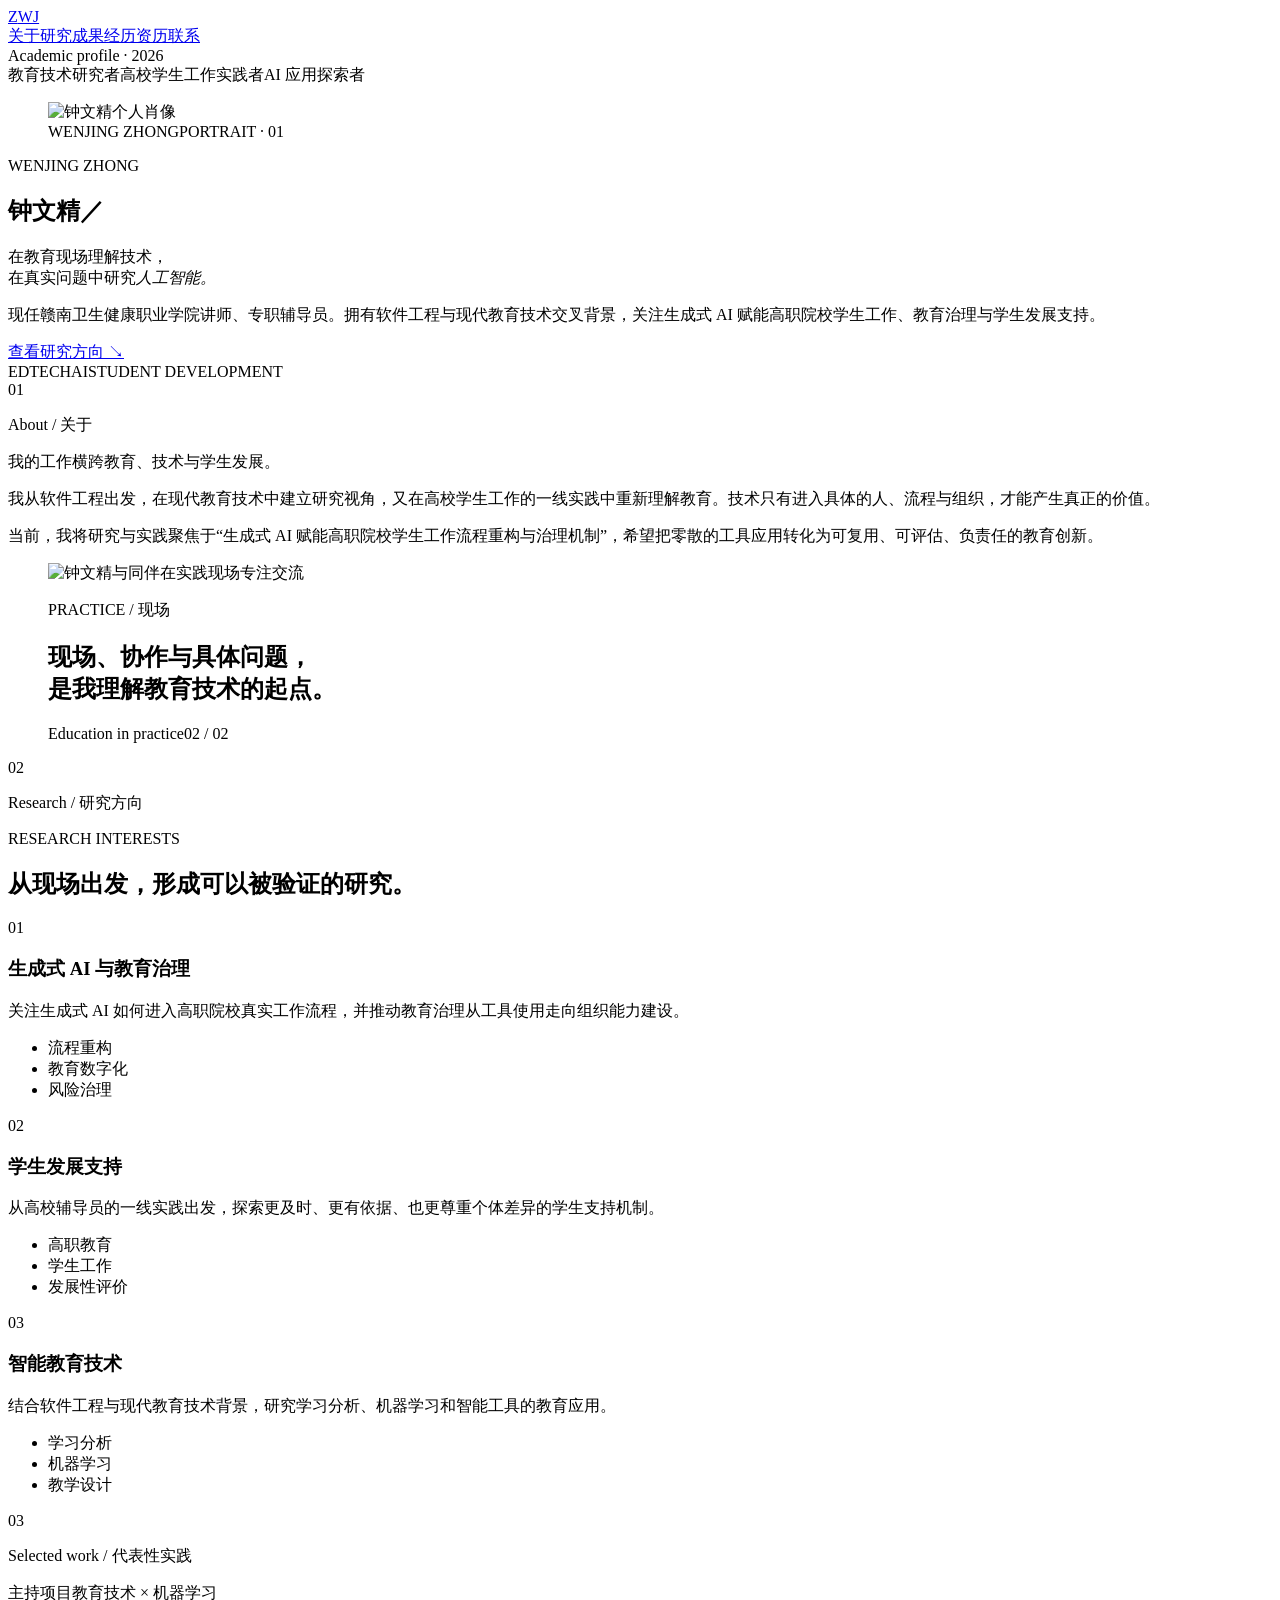
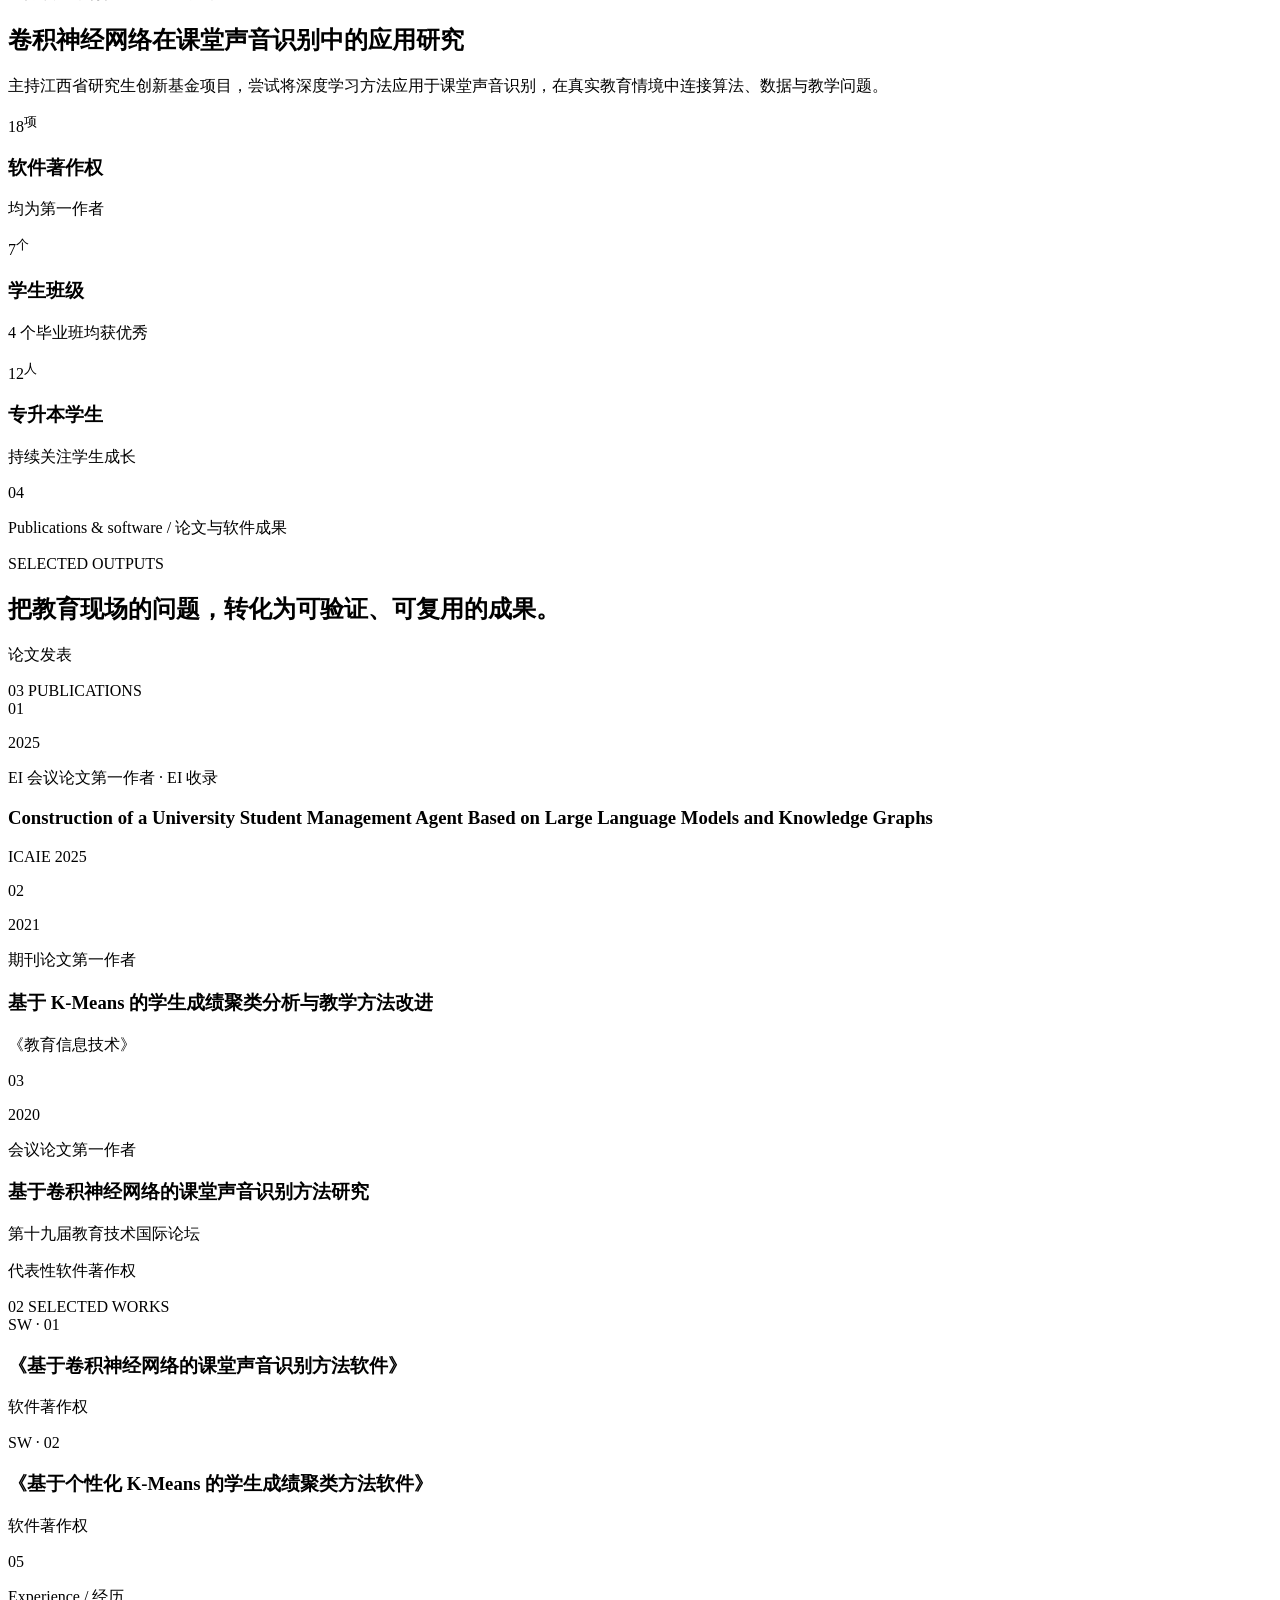
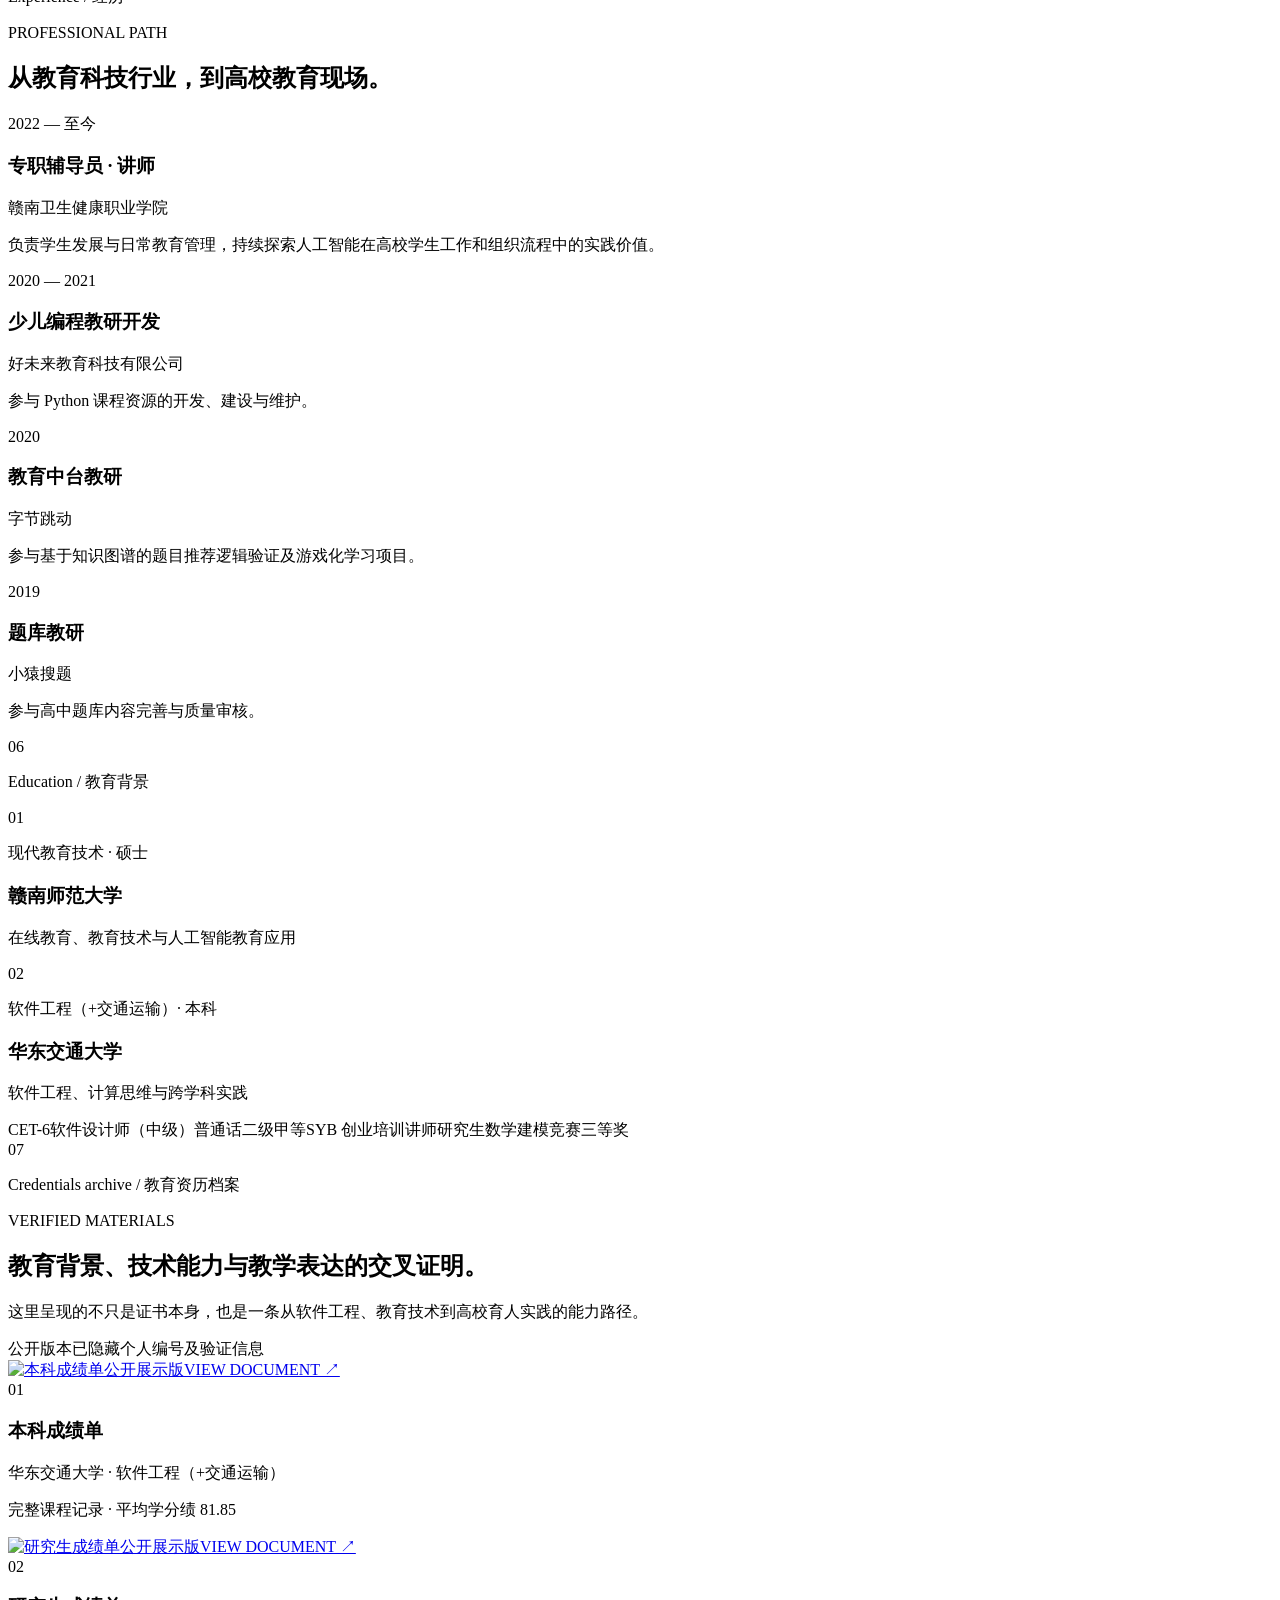
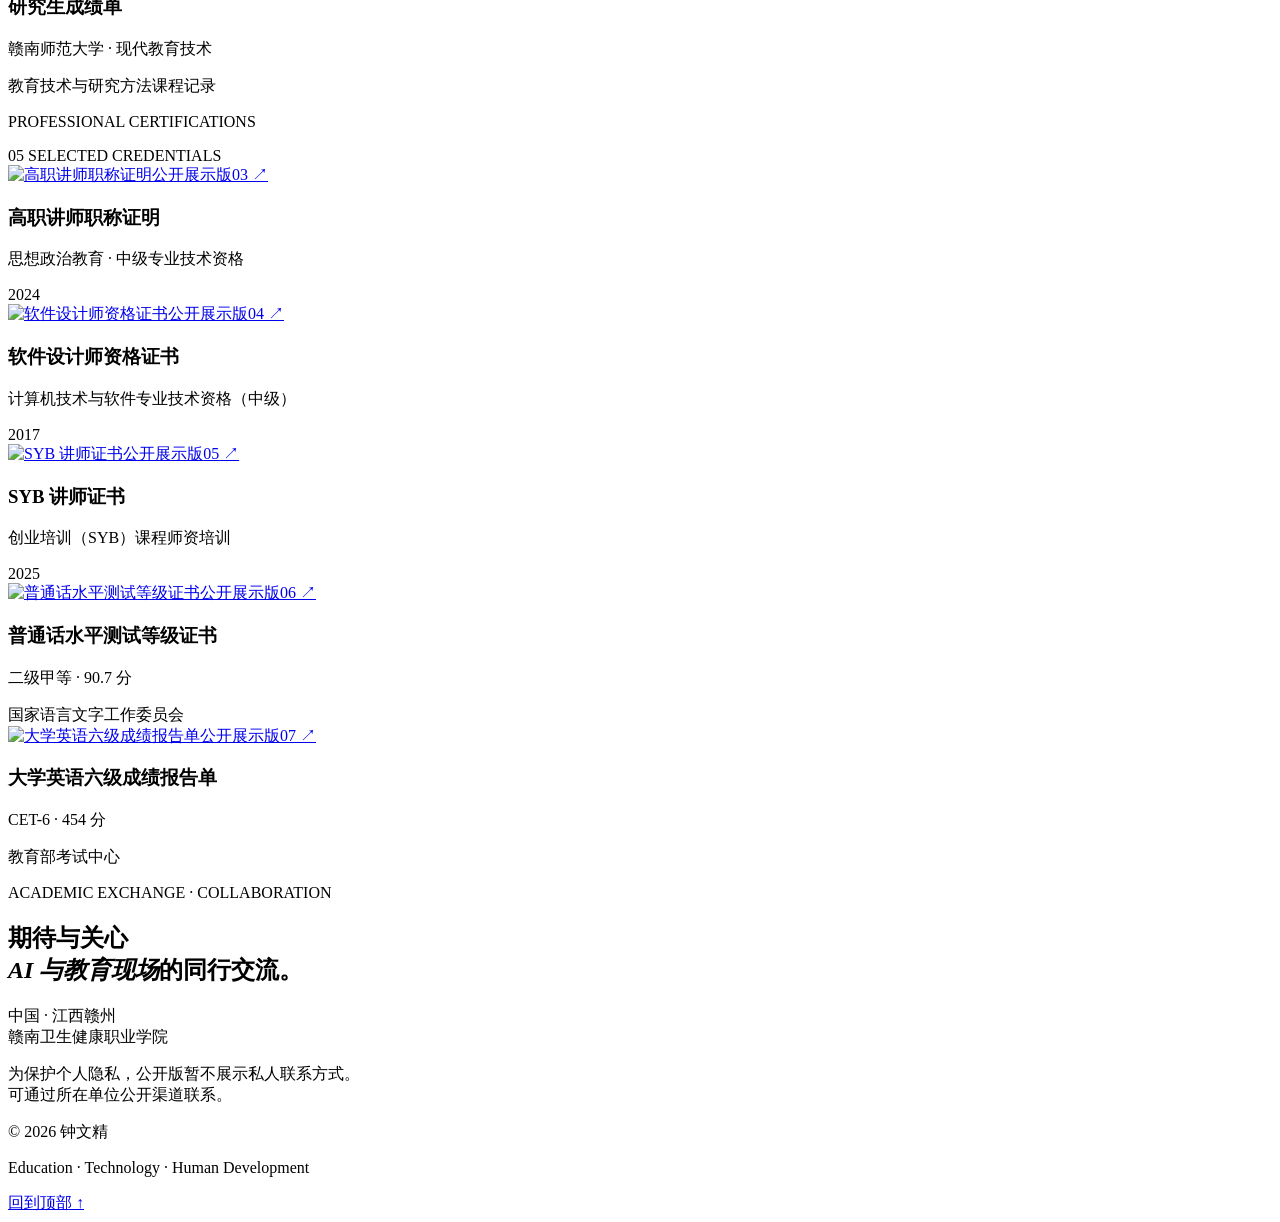
==== commit d3ceddd8: "Publish lecturer title credential" ====
--- a/index.html
+++ b/index.html
@@ -1 +1 @@
-<!DOCTYPE html><html lang="zh-CN"><head><meta charSet="utf-8"/><meta name="viewport" content="width=device-width, initial-scale=1"/><link rel="preload" href="/academic-homepage/wenjing-portrait.jpg" as="image"/><link rel="preload" href="/academic-homepage/education-practice.jpg" as="image"/><link rel="stylesheet" href="/academic-homepage/_next/static/chunks/0~d25iikhf-zo.css" data-precedence="next"/><link rel="preload" as="script" fetchPriority="low" href="/academic-homepage/_next/static/chunks/15xrurgzs99gv.js"/><script src="/academic-homepage/_next/static/chunks/0z_bufhpvcrh-.js" async=""></script><script src="/academic-homepage/_next/static/chunks/07lhk_q6pmm3r.js" async=""></script><script src="/academic-homepage/_next/static/chunks/turbopack-0m.kvz759m~v8.js" async=""></script><script src="/academic-homepage/_next/static/chunks/0dbhjjzl8qfwv.js" async=""></script><title>钟文精｜教育技术与人工智能</title><meta name="description" content="钟文精的个人学术主页，关注生成式 AI、高职院校学生工作、教育治理与学生发展支持。"/><meta property="og:title" content="钟文精｜教育技术与人工智能"/><meta property="og:description" content="钟文精的个人学术主页，关注生成式 AI、高职院校学生工作、教育治理与学生发展支持。"/><meta property="og:url" content="https://shawn-zwj.github.io/academic-homepage/"/><meta property="og:locale" content="zh_CN"/><meta property="og:image" content="https://shawn-zwj.github.io/academic-homepage/og.png"/><meta property="og:image:width" content="1730"/><meta property="og:image:height" content="909"/><meta property="og:image:alt" content="钟文精｜教育技术与人工智能"/><meta property="og:type" content="website"/><meta name="twitter:card" content="summary_large_image"/><meta name="twitter:title" content="钟文精｜教育技术与人工智能"/><meta name="twitter:description" content="钟文精的个人学术主页，关注生成式 AI、高职院校学生工作、教育治理与学生发展支持。"/><meta name="twitter:image" content="https://shawn-zwj.github.io/academic-homepage/og.png"/><script src="/academic-homepage/_next/static/chunks/03~yq9q893hmn.js" noModule=""></script></head><body><div hidden=""><!--$--><!--/$--></div><main><header class="site-header"><a class="monogram" href="#top" aria-label="返回首页">Z<span>WJ</span></a><nav aria-label="主导航"><a href="#about">关于</a><a href="#research">研究</a><a href="#outputs">成果</a><a href="#experience">经历</a><a href="#credentials">资历</a><a href="#contact">联系</a></nav><span class="edition">Academic profile · 2026</span></header><section class="hero" id="top"><div class="hero-kicker reveal"><span>教育技术研究者</span><span>高校学生工作实践者</span><span>AI 应用探索者</span></div><figure class="hero-portrait reveal delay-2"><img src="/academic-homepage/wenjing-portrait.jpg" alt="钟文精个人肖像"/><figcaption><span>WENJING ZHONG</span><span>PORTRAIT · 01</span></figcaption></figure><div class="hero-title reveal delay-1"><p class="eyebrow">WENJING ZHONG</p><h1>钟文精<span class="title-mark" aria-hidden="true">／</span></h1><p class="hero-statement">在教育现场理解技术，<br/>在真实问题中研究<em>人工智能。</em></p></div><div class="hero-footer reveal delay-2"><p class="hero-intro">现任赣南卫生健康职业学院讲师、专职辅导员。拥有软件工程与现代教育技术交叉背景，关注生成式 AI 赋能高职院校学生工作、教育治理与学生发展支持。</p><a class="text-link" href="#research">查看研究方向 <span aria-hidden="true">↘</span></a></div><div class="orbit" aria-hidden="true"><span>EDTECH</span><span>AI</span><span>STUDENT DEVELOPMENT</span></div></section><section class="manifesto section-pad" id="about"><div class="section-label"><span>01</span><p>About / 关于</p></div><div class="manifesto-copy"><p class="lead">我的工作横跨<span>教育、技术与学生发展</span>。</p><div class="copy-columns"><p>我从软件工程出发，在现代教育技术中建立研究视角，又在高校学生工作的一线实践中重新理解教育。技术只有进入具体的人、流程与组织，才能产生真正的价值。</p><p>当前，我将研究与实践聚焦于“生成式 AI 赋能高职院校学生工作流程重构与治理机制”，希望把零散的工具应用转化为可复用、可评估、负责任的教育创新。</p></div></div></section><section class="practice-visual" aria-label="教育实践现场"><figure><img src="/academic-homepage/education-practice.jpg" alt="钟文精与同伴在实践现场专注交流"/><div class="practice-copy"><p>PRACTICE / 现场</p><h2>现场、协作与具体问题，<br/>是我理解教育技术的起点。</h2></div><figcaption><span>Education in practice</span><span>02 / 02</span></figcaption></figure></section><section class="research section-pad" id="research"><div class="section-label light"><span>02</span><p>Research / 研究方向</p></div><div class="section-heading light-heading"><p>RESEARCH INTERESTS</p><h2>从现场出发，形成可以被验证的研究。</h2></div><div class="research-list"><article class="research-item"><span class="research-index">01</span><div><h3>生成式 AI 与教育治理</h3><p>关注生成式 AI 如何进入高职院校真实工作流程，并推动教育治理从工具使用走向组织能力建设。</p></div><ul aria-label="生成式 AI 与教育治理关键词"><li>流程重构</li><li>教育数字化</li><li>风险治理</li></ul></article><article class="research-item"><span class="research-index">02</span><div><h3>学生发展支持</h3><p>从高校辅导员的一线实践出发，探索更及时、更有依据、也更尊重个体差异的学生支持机制。</p></div><ul aria-label="学生发展支持关键词"><li>高职教育</li><li>学生工作</li><li>发展性评价</li></ul></article><article class="research-item"><span class="research-index">03</span><div><h3>智能教育技术</h3><p>结合软件工程与现代教育技术背景，研究学习分析、机器学习和智能工具的教育应用。</p></div><ul aria-label="智能教育技术关键词"><li>学习分析</li><li>机器学习</li><li>教学设计</li></ul></article></div></section><section class="selected-work section-pad"><div class="section-label"><span>03</span><p>Selected work / 代表性实践</p></div><div class="work-grid"><article class="featured-work"><div class="work-meta"><span>主持项目</span><span>教育技术 × 机器学习</span></div><h2>卷积神经网络在课堂声音识别中的应用研究</h2><p>主持江西省研究生创新基金项目，尝试将深度学习方法应用于课堂声音识别，在真实教育情境中连接算法、数据与教学问题。</p></article><div class="metrics"><article class="metric"><p class="metric-number">18<sup>项</sup></p><h3>软件著作权</h3><p>均为第一作者</p></article><article class="metric"><p class="metric-number">7<sup>个</sup></p><h3>学生班级</h3><p>4 个毕业班均获优秀</p></article><article class="metric"><p class="metric-number">12<sup>人</sup></p><h3>专升本学生</h3><p>持续关注学生成长</p></article></div></div></section><section class="outputs section-pad" id="outputs"><div class="section-label"><span>04</span><p>Publications &amp; software / 论文与软件成果</p></div><div class="outputs-layout"><div class="section-heading outputs-heading"><p>SELECTED OUTPUTS</p><h2>把教育现场的问题，转化为可验证、可复用的成果。</h2></div><div><div class="output-group-heading"><p>论文发表</p><span>03 PUBLICATIONS</span></div><div class="publication-list"><article class="publication-item"><div class="publication-index"><span>0<!-- -->1</span><p>2025</p></div><div class="publication-copy"><div class="publication-meta"><span>EI 会议论文</span><span>第一作者 · EI 收录</span></div><h3>Construction of a University Student Management Agent Based on Large Language Models and Knowledge Graphs</h3><p>ICAIE 2025</p></div></article><article class="publication-item"><div class="publication-index"><span>0<!-- -->2</span><p>2021</p></div><div class="publication-copy"><div class="publication-meta"><span>期刊论文</span><span>第一作者</span></div><h3>基于 K-Means 的学生成绩聚类分析与教学方法改进</h3><p>《教育信息技术》</p></div></article><article class="publication-item"><div class="publication-index"><span>0<!-- -->3</span><p>2020</p></div><div class="publication-copy"><div class="publication-meta"><span>会议论文</span><span>第一作者</span></div><h3>基于卷积神经网络的课堂声音识别方法研究</h3><p>第十九届教育技术国际论坛</p></div></article></div><div class="output-group-heading software-heading"><p>代表性软件著作权</p><span>02 SELECTED WORKS</span></div><div class="software-list"><article class="software-item"><span>SW · 0<!-- -->1</span><h3>《<!-- -->基于卷积神经网络的课堂声音识别方法软件<!-- -->》</h3><p>软件著作权</p></article><article class="software-item"><span>SW · 0<!-- -->2</span><h3>《<!-- -->基于个性化 K-Means 的学生成绩聚类方法软件<!-- -->》</h3><p>软件著作权</p></article></div></div></div></section><section class="experience section-pad" id="experience"><div class="section-label"><span>05</span><p>Experience / 经历</p></div><div class="experience-layout"><div class="section-heading sticky-heading"><p>PROFESSIONAL PATH</p><h2>从教育科技行业，到高校教育现场。</h2></div><div class="timeline"><article class="timeline-item"><p class="period">2022 — 至今</p><div><h3>专职辅导员 · 讲师</h3><p class="place">赣南卫生健康职业学院</p><p class="detail">负责学生发展与日常教育管理，持续探索人工智能在高校学生工作和组织流程中的实践价值。</p></div></article><article class="timeline-item"><p class="period">2020 — 2021</p><div><h3>少儿编程教研开发</h3><p class="place">好未来教育科技有限公司</p><p class="detail">参与 Python 课程资源的开发、建设与维护。</p></div></article><article class="timeline-item"><p class="period">2020</p><div><h3>教育中台教研</h3><p class="place">字节跳动</p><p class="detail">参与基于知识图谱的题目推荐逻辑验证及游戏化学习项目。</p></div></article><article class="timeline-item"><p class="period">2019</p><div><h3>题库教研</h3><p class="place">小猿搜题</p><p class="detail">参与高中题库内容完善与质量审核。</p></div></article></div></div></section><section class="education section-pad"><div class="section-label light"><span>06</span><p>Education / 教育背景</p></div><div class="education-grid"><article><span>0<!-- -->1</span><p class="degree">现代教育技术 · 硕士</p><h3>赣南师范大学</h3><p class="focus">在线教育、教育技术与人工智能教育应用</p></article><article><span>0<!-- -->2</span><p class="degree">软件工程（+交通运输）· 本科</p><h3>华东交通大学</h3><p class="focus">软件工程、计算思维与跨学科实践</p></article></div><div class="credentials"><span>CET-6</span><span>软件设计师（中级）</span><span>普通话二级甲等</span><span>SYB 创业培训讲师</span><span>研究生数学建模竞赛三等奖</span></div></section><section class="credential-archive section-pad" id="credentials"><div class="section-label light"><span>07</span><p>Credentials archive / 教育资历档案</p></div><div class="archive-intro"><div class="section-heading"><p>VERIFIED MATERIALS</p><h2>教育背景、技术能力与教学表达的交叉证明。</h2></div><div class="archive-note"><p>这里呈现的不只是证书本身，也是一条从软件工程、教育技术到高校育人实践的能力路径。</p><span>公开版本已隐藏个人编号及验证信息</span></div></div><div class="transcript-gallery"><article class="transcript-card"><a class="document-visual transcript-visual" href="/academic-homepage/credentials/undergraduate-transcript.webp" target="_blank" rel="noreferrer" aria-label="查看本科成绩单大图"><img src="/academic-homepage/credentials/undergraduate-transcript.webp" alt="本科成绩单公开展示版" loading="lazy"/><span>VIEW DOCUMENT ↗</span></a><div class="document-caption"><span>01</span><div><h3>本科成绩单</h3><p>华东交通大学 · 软件工程（+交通运输）</p></div><p>完整课程记录 · 平均学分绩 81.85</p></div></article><article class="transcript-card"><a class="document-visual transcript-visual" href="/academic-homepage/credentials/graduate-transcript.webp" target="_blank" rel="noreferrer" aria-label="查看研究生成绩单大图"><img src="/academic-homepage/credentials/graduate-transcript.webp" alt="研究生成绩单公开展示版" loading="lazy"/><span>VIEW DOCUMENT ↗</span></a><div class="document-caption"><span>02</span><div><h3>研究生成绩单</h3><p>赣南师范大学 · 现代教育技术</p></div><p>教育技术与研究方法课程记录</p></div></article></div><div class="certificate-heading"><p>PROFESSIONAL CERTIFICATIONS</p><span>04 SELECTED CREDENTIALS</span></div><div class="certificate-gallery"><article class="certificate-card"><a class="document-visual certificate-visual landscape" href="/academic-homepage/credentials/software-designer-certificate.webp" target="_blank" rel="noreferrer" aria-label="查看软件设计师资格证书大图"><img src="/academic-homepage/credentials/software-designer-certificate.webp" alt="软件设计师资格证书公开展示版" loading="lazy"/><span>03<!-- --> ↗</span></a><div class="certificate-caption"><h3>软件设计师资格证书</h3><p>计算机技术与软件专业技术资格（中级）</p><span>2017</span></div></article><article class="certificate-card"><a class="document-visual certificate-visual landscape" href="/academic-homepage/credentials/syb-instructor-certificate.webp" target="_blank" rel="noreferrer" aria-label="查看SYB 讲师证书大图"><img src="/academic-homepage/credentials/syb-instructor-certificate.webp" alt="SYB 讲师证书公开展示版" loading="lazy"/><span>04<!-- --> ↗</span></a><div class="certificate-caption"><h3>SYB 讲师证书</h3><p>创业培训（SYB）课程师资培训</p><span>2025</span></div></article><article class="certificate-card"><a class="document-visual certificate-visual landscape" href="/academic-homepage/credentials/mandarin-certificate.webp" target="_blank" rel="noreferrer" aria-label="查看普通话水平测试等级证书大图"><img src="/academic-homepage/credentials/mandarin-certificate.webp" alt="普通话水平测试等级证书公开展示版" loading="lazy"/><span>05<!-- --> ↗</span></a><div class="certificate-caption"><h3>普通话水平测试等级证书</h3><p>二级甲等 · 90.7 分</p><span>国家语言文字工作委员会</span></div></article><article class="certificate-card"><a class="document-visual certificate-visual portrait" href="/academic-homepage/credentials/cet6-score-report.webp" target="_blank" rel="noreferrer" aria-label="查看大学英语六级成绩报告单大图"><img src="/academic-homepage/credentials/cet6-score-report.webp" alt="大学英语六级成绩报告单公开展示版" loading="lazy"/><span>06<!-- --> ↗</span></a><div class="certificate-caption"><h3>大学英语六级成绩报告单</h3><p>CET-6 · 454 分</p><span>教育部考试中心</span></div></article></div></section><section class="contact section-pad" id="contact"><p class="contact-kicker">ACADEMIC EXCHANGE · COLLABORATION</p><h2>期待与关心<br/><em>AI 与教育现场</em>的同行交流。</h2><div class="contact-row"><p>中国 · 江西赣州<br/>赣南卫生健康职业学院</p><p class="privacy-note">为保护个人隐私，公开版暂不展示私人联系方式。<br/>可通过所在单位公开渠道联系。</p></div></section><footer><p>© 2026 钟文精</p><p>Education · Technology · Human Development</p><a href="#top" aria-label="返回页面顶部">回到顶部 ↑</a></footer></main><!--$--><!--/$--><script src="/academic-homepage/_next/static/chunks/15xrurgzs99gv.js" id="_R_" async=""></script><script>(self.__next_f=self.__next_f||[]).push([0])</script><script>self.__next_f.push([1,"1:\"$Sreact.fragment\"\n2:I[39756,[\"/academic-homepage/_next/static/chunks/0dbhjjzl8qfwv.js\"],\"default\"]\n3:I[37457,[\"/academic-homepage/_next/static/chunks/0dbhjjzl8qfwv.js\"],\"default\"]\n10:I[68027,[\"/academic-homepage/_next/static/chunks/0dbhjjzl8qfwv.js\"],\"default\",1]\n:HL[\"/academic-homepage/_next/static/chunks/0~d25iikhf-zo.css\",\"style\"]\n:HL[\"/academic-homepage/wenjing-portrait.jpg\",\"image\"]\n:HL[\"/academic-homepage/education-practice.jpg\",\"image\"]\n"])</script><script>self.__next_f.push([1,"0:{\"P\":null,\"c\":[\"\",\"\"],\"q\":\"\",\"i\":false,\"f\":[[[\"\",{\"children\":[\"__PAGE__\",{}]},\"$undefined\",\"$undefined\",16],[[\"$\",\"$1\",\"c\",{\"children\":[[[\"$\",\"link\",\"0\",{\"rel\":\"stylesheet\",\"href\":\"/academic-homepage/_next/static/chunks/0~d25iikhf-zo.css\",\"precedence\":\"next\",\"crossOrigin\":\"$undefined\",\"nonce\":\"$undefined\"}],[\"$\",\"script\",\"script-0\",{\"src\":\"/academic-homepage/_next/static/chunks/0dbhjjzl8qfwv.js\",\"async\":true,\"nonce\":\"$undefined\"}]],[\"$\",\"html\",null,{\"lang\":\"zh-CN\",\"children\":[\"$\",\"body\",null,{\"children\":[\"$\",\"$L2\",null,{\"parallelRouterKey\":\"children\",\"error\":\"$undefined\",\"errorStyles\":\"$undefined\",\"errorScripts\":\"$undefined\",\"template\":[\"$\",\"$L3\",null,{}],\"templateStyles\":\"$undefined\",\"templateScripts\":\"$undefined\",\"notFound\":[[[\"$\",\"title\",null,{\"children\":\"404: This page could not be found.\"}],[\"$\",\"div\",null,{\"style\":{\"fontFamily\":\"system-ui,\\\"Segoe UI\\\",Roboto,Helvetica,Arial,sans-serif,\\\"Apple Color Emoji\\\",\\\"Segoe UI Emoji\\\"\",\"height\":\"100vh\",\"textAlign\":\"center\",\"display\":\"flex\",\"flexDirection\":\"column\",\"alignItems\":\"center\",\"justifyContent\":\"center\"},\"children\":[\"$\",\"div\",null,{\"children\":[[\"$\",\"style\",null,{\"dangerouslySetInnerHTML\":{\"__html\":\"body{color:#000;background:#fff;margin:0}.next-error-h1{border-right:1px solid rgba(0,0,0,.3)}@media (prefers-color-scheme:dark){body{color:#fff;background:#000}.next-error-h1{border-right:1px solid rgba(255,255,255,.3)}}\"}}],[\"$\",\"h1\",null,{\"className\":\"next-error-h1\",\"style\":{\"display\":\"inline-block\",\"margin\":\"0 20px 0 0\",\"padding\":\"0 23px 0 0\",\"fontSize\":24,\"fontWeight\":500,\"verticalAlign\":\"top\",\"lineHeight\":\"49px\"},\"children\":404}],[\"$\",\"div\",null,{\"style\":{\"display\":\"inline-block\"},\"children\":[\"$\",\"h2\",null,{\"style\":{\"fontSize\":14,\"fontWeight\":400,\"lineHeight\":\"49px\",\"margin\":0},\"children\":\"This page could not be found.\"}]}]]}]}]],[]],\"forbidden\":\"$undefined\",\"unauthorized\":\"$undefined\"}]}]}]]}],{\"children\":[[\"$\",\"$1\",\"c\",{\"children\":[[\"$\",\"main\",null,{\"children\":[[\"$\",\"header\",null,{\"className\":\"site-header\",\"children\":[[\"$\",\"a\",null,{\"className\":\"monogram\",\"href\":\"#top\",\"aria-label\":\"返回首页\",\"children\":[\"Z\",[\"$\",\"span\",null,{\"children\":\"WJ\"}]]}],[\"$\",\"nav\",null,{\"aria-label\":\"主导航\",\"children\":[[\"$\",\"a\",null,{\"href\":\"#about\",\"children\":\"关于\"}],[\"$\",\"a\",null,{\"href\":\"#research\",\"children\":\"研究\"}],[\"$\",\"a\",null,{\"href\":\"#outputs\",\"children\":\"成果\"}],[\"$\",\"a\",null,{\"href\":\"#experience\",\"children\":\"经历\"}],[\"$\",\"a\",null,{\"href\":\"#credentials\",\"children\":\"资历\"}],[\"$\",\"a\",null,{\"href\":\"#contact\",\"children\":\"联系\"}]]}],[\"$\",\"span\",null,{\"className\":\"edition\",\"children\":\"Academic profile · 2026\"}]]}],[\"$\",\"section\",null,{\"className\":\"hero\",\"id\":\"top\",\"children\":[[\"$\",\"div\",null,{\"className\":\"hero-kicker reveal\",\"children\":[[\"$\",\"span\",null,{\"children\":\"教育技术研究者\"}],[\"$\",\"span\",null,{\"children\":\"高校学生工作实践者\"}],[\"$\",\"span\",null,{\"children\":\"AI 应用探索者\"}]]}],[\"$\",\"figure\",null,{\"className\":\"hero-portrait reveal delay-2\",\"children\":[[\"$\",\"img\",null,{\"src\":\"/academic-homepage/wenjing-portrait.jpg\",\"alt\":\"钟文精个人肖像\"}],[\"$\",\"figcaption\",null,{\"children\":[[\"$\",\"span\",null,{\"children\":\"WENJING ZHONG\"}],[\"$\",\"span\",null,{\"children\":\"PORTRAIT · 01\"}]]}]]}],[\"$\",\"div\",null,{\"className\":\"hero-title reveal delay-1\",\"children\":[[\"$\",\"p\",null,{\"className\":\"eyebrow\",\"children\":\"WENJING ZHONG\"}],[\"$\",\"h1\",null,{\"children\":[\"钟文精\",[\"$\",\"span\",null,{\"className\":\"title-mark\",\"aria-hidden\":\"true\",\"children\":\"／\"}]]}],[\"$\",\"p\",null,{\"className\":\"hero-statement\",\"children\":[\"在教育现场理解技术，\",[\"$\",\"br\",null,{}],\"在真实问题中研究\",[\"$\",\"em\",null,{\"children\":\"人工智能。\"}]]}]]}],[\"$\",\"div\",null,{\"className\":\"hero-footer reveal delay-2\",\"children\":[[\"$\",\"p\",null,{\"className\":\"hero-intro\",\"children\":\"现任赣南卫生健康职业学院讲师、专职辅导员。拥有软件工程与现代教育技术交叉背景，关注生成式 AI 赋能高职院校学生工作、教育治理与学生发展支持。\"}],[\"$\",\"a\",null,{\"className\":\"text-link\",\"href\":\"#research\",\"children\":[\"查看研究方向 \",[\"$\",\"span\",null,{\"aria-hidden\":\"true\",\"children\":\"↘\"}]]}]]}],[\"$\",\"div\",null,{\"className\":\"orbit\",\"aria-hidden\":\"true\",\"children\":[[\"$\",\"span\",null,{\"children\":\"EDTECH\"}],[\"$\",\"span\",null,{\"children\":\"AI\"}],[\"$\",\"span\",null,{\"children\":\"STUDENT DEVELOPMENT\"}]]}]]}],[\"$\",\"section\",null,{\"className\":\"manifesto section-pad\",\"id\":\"about\",\"children\":[[\"$\",\"div\",null,{\"className\":\"section-label\",\"children\":[[\"$\",\"span\",null,{\"children\":\"01\"}],[\"$\",\"p\",null,{\"children\":\"About / 关于\"}]]}],[\"$\",\"div\",null,{\"className\":\"manifesto-copy\",\"children\":[[\"$\",\"p\",null,{\"className\":\"lead\",\"children\":[\"我的工作横跨\",[\"$\",\"span\",null,{\"children\":\"教育、技术与学生发展\"}],\"。\"]}],[\"$\",\"div\",null,{\"className\":\"copy-columns\",\"children\":[[\"$\",\"p\",null,{\"children\":\"我从软件工程出发，在现代教育技术中建立研究视角，又在高校学生工作的一线实践中重新理解教育。技术只有进入具体的人、流程与组织，才能产生真正的价值。\"}],[\"$\",\"p\",null,{\"children\":\"当前，我将研究与实践聚焦于“生成式 AI 赋能高职院校学生工作流程重构与治理机制”，希望把零散的工具应用转化为可复用、可评估、负责任的教育创新。\"}]]}]]}]]}],[\"$\",\"section\",null,{\"className\":\"practice-visual\",\"aria-label\":\"教育实践现场\",\"children\":[\"$\",\"figure\",null,{\"children\":[[\"$\",\"img\",null,{\"src\":\"/academic-homepage/education-practice.jpg\",\"alt\":\"钟文精与同伴在实践现场专注交流\"}],\"$L4\",\"$L5\"]}]}],\"$L6\",\"$L7\",\"$L8\",\"$L9\",\"$La\",\"$Lb\",\"$Lc\",\"$Ld\"]}],null,\"$Le\"]}],{},null,false,null]},null,false,null],\"$Lf\",false]],\"m\":\"$undefined\",\"G\":[\"$10\",[\"$L11\"]],\"S\":true,\"h\":null,\"s\":\"$undefined\",\"l\":\"$undefined\",\"p\":\"$undefined\",\"d\":\"$undefined\",\"b\":\"0dC1C0R3d4f9vN-L1r4mF\"}\n"])</script><script>self.__next_f.push([1,"15:I[97367,[\"/academic-homepage/_next/static/chunks/0dbhjjzl8qfwv.js\"],\"OutletBoundary\"]\n16:\"$Sreact.suspense\"\n18:I[97367,[\"/academic-homepage/_next/static/chunks/0dbhjjzl8qfwv.js\"],\"ViewportBoundary\"]\n1a:I[97367,[\"/academic-homepage/_next/static/chunks/0dbhjjzl8qfwv.js\"],\"MetadataBoundary\"]\n4:[\"$\",\"div\",null,{\"className\":\"practice-copy\",\"children\":[[\"$\",\"p\",null,{\"children\":\"PRACTICE / 现场\"}],[\"$\",\"h2\",null,{\"children\":[\"现场、协作与具体问题，\",[\"$\",\"br\",null,{}],\"是我理解教育技术的起点。\"]}]]}]\n5:[\"$\",\"figcaption\",null,{\"children\":[[\"$\",\"span\",null,{\"children\":\"Education in practice\"}],[\"$\",\"span\",null,{\"children\":\"02 / 02\"}]]}]\n"])</script><script>self.__next_f.push([1,"6:[\"$\",\"section\",null,{\"className\":\"research section-pad\",\"id\":\"research\",\"children\":[[\"$\",\"div\",null,{\"className\":\"section-label light\",\"children\":[[\"$\",\"span\",null,{\"children\":\"02\"}],[\"$\",\"p\",null,{\"children\":\"Research / 研究方向\"}]]}],[\"$\",\"div\",null,{\"className\":\"section-heading light-heading\",\"children\":[[\"$\",\"p\",null,{\"children\":\"RESEARCH INTERESTS\"}],[\"$\",\"h2\",null,{\"children\":\"从现场出发，形成可以被验证的研究。\"}]]}],[\"$\",\"div\",null,{\"className\":\"research-list\",\"children\":[[\"$\",\"article\",\"01\",{\"className\":\"research-item\",\"children\":[[\"$\",\"span\",null,{\"className\":\"research-index\",\"children\":\"01\"}],[\"$\",\"div\",null,{\"children\":[[\"$\",\"h3\",null,{\"children\":\"生成式 AI 与教育治理\"}],[\"$\",\"p\",null,{\"children\":\"关注生成式 AI 如何进入高职院校真实工作流程，并推动教育治理从工具使用走向组织能力建设。\"}]]}],[\"$\",\"ul\",null,{\"aria-label\":\"生成式 AI 与教育治理关键词\",\"children\":[[\"$\",\"li\",\"流程重构\",{\"children\":\"流程重构\"}],[\"$\",\"li\",\"教育数字化\",{\"children\":\"教育数字化\"}],[\"$\",\"li\",\"风险治理\",{\"children\":\"风险治理\"}]]}]]}],[\"$\",\"article\",\"02\",{\"className\":\"research-item\",\"children\":[[\"$\",\"span\",null,{\"className\":\"research-index\",\"children\":\"02\"}],[\"$\",\"div\",null,{\"children\":[[\"$\",\"h3\",null,{\"children\":\"学生发展支持\"}],[\"$\",\"p\",null,{\"children\":\"从高校辅导员的一线实践出发，探索更及时、更有依据、也更尊重个体差异的学生支持机制。\"}]]}],[\"$\",\"ul\",null,{\"aria-label\":\"学生发展支持关键词\",\"children\":[[\"$\",\"li\",\"高职教育\",{\"children\":\"高职教育\"}],[\"$\",\"li\",\"学生工作\",{\"children\":\"学生工作\"}],[\"$\",\"li\",\"发展性评价\",{\"children\":\"发展性评价\"}]]}]]}],[\"$\",\"article\",\"03\",{\"className\":\"research-item\",\"children\":[[\"$\",\"span\",null,{\"className\":\"research-index\",\"children\":\"03\"}],[\"$\",\"div\",null,{\"children\":[[\"$\",\"h3\",null,{\"children\":\"智能教育技术\"}],[\"$\",\"p\",null,{\"children\":\"结合软件工程与现代教育技术背景，研究学习分析、机器学习和智能工具的教育应用。\"}]]}],[\"$\",\"ul\",null,{\"aria-label\":\"智能教育技术关键词\",\"children\":[[\"$\",\"li\",\"学习分析\",{\"children\":\"学习分析\"}],[\"$\",\"li\",\"机器学习\",{\"children\":\"机器学习\"}],[\"$\",\"li\",\"教学设计\",{\"children\":\"教学设计\"}]]}]]}]]}]]}]\n"])</script><script>self.__next_f.push([1,"7:[\"$\",\"section\",null,{\"className\":\"selected-work section-pad\",\"children\":[[\"$\",\"div\",null,{\"className\":\"section-label\",\"children\":[[\"$\",\"span\",null,{\"children\":\"03\"}],[\"$\",\"p\",null,{\"children\":\"Selected work / 代表性实践\"}]]}],[\"$\",\"div\",null,{\"className\":\"work-grid\",\"children\":[[\"$\",\"article\",null,{\"className\":\"featured-work\",\"children\":[[\"$\",\"div\",null,{\"className\":\"work-meta\",\"children\":[[\"$\",\"span\",null,{\"children\":\"主持项目\"}],[\"$\",\"span\",null,{\"children\":\"教育技术 × 机器学习\"}]]}],[\"$\",\"h2\",null,{\"children\":\"卷积神经网络在课堂声音识别中的应用研究\"}],[\"$\",\"p\",null,{\"children\":\"主持江西省研究生创新基金项目，尝试将深度学习方法应用于课堂声音识别，在真实教育情境中连接算法、数据与教学问题。\"}]]}],[\"$\",\"div\",null,{\"className\":\"metrics\",\"children\":[[\"$\",\"article\",\"软件著作权\",{\"className\":\"metric\",\"children\":[[\"$\",\"p\",null,{\"className\":\"metric-number\",\"children\":[\"18\",[\"$\",\"sup\",null,{\"children\":\"项\"}]]}],[\"$\",\"h3\",null,{\"children\":\"软件著作权\"}],[\"$\",\"p\",null,{\"children\":\"均为第一作者\"}]]}],[\"$\",\"article\",\"学生班级\",{\"className\":\"metric\",\"children\":[[\"$\",\"p\",null,{\"className\":\"metric-number\",\"children\":[\"7\",[\"$\",\"sup\",null,{\"children\":\"个\"}]]}],[\"$\",\"h3\",null,{\"children\":\"学生班级\"}],[\"$\",\"p\",null,{\"children\":\"4 个毕业班均获优秀\"}]]}],[\"$\",\"article\",\"专升本学生\",{\"className\":\"metric\",\"children\":[[\"$\",\"p\",null,{\"className\":\"metric-number\",\"children\":[\"12\",[\"$\",\"sup\",null,{\"children\":\"人\"}]]}],[\"$\",\"h3\",null,{\"children\":\"专升本学生\"}],[\"$\",\"p\",null,{\"children\":\"持续关注学生成长\"}]]}]]}]]}]]}]\n"])</script><script>self.__next_f.push([1,"8:[\"$\",\"section\",null,{\"className\":\"outputs section-pad\",\"id\":\"outputs\",\"children\":[[\"$\",\"div\",null,{\"className\":\"section-label\",\"children\":[[\"$\",\"span\",null,{\"children\":\"04\"}],[\"$\",\"p\",null,{\"children\":\"Publications \u0026 software / 论文与软件成果\"}]]}],[\"$\",\"div\",null,{\"className\":\"outputs-layout\",\"children\":[[\"$\",\"div\",null,{\"className\":\"section-heading outputs-heading\",\"children\":[[\"$\",\"p\",null,{\"children\":\"SELECTED OUTPUTS\"}],[\"$\",\"h2\",null,{\"children\":\"把教育现场的问题，转化为可验证、可复用的成果。\"}]]}],[\"$\",\"div\",null,{\"children\":[[\"$\",\"div\",null,{\"className\":\"output-group-heading\",\"children\":[[\"$\",\"p\",null,{\"children\":\"论文发表\"}],[\"$\",\"span\",null,{\"children\":\"03 PUBLICATIONS\"}]]}],[\"$\",\"div\",null,{\"className\":\"publication-list\",\"children\":[[\"$\",\"article\",\"Construction of a University Student Management Agent Based on Large Language Models and Knowledge Graphs\",{\"className\":\"publication-item\",\"children\":[[\"$\",\"div\",null,{\"className\":\"publication-index\",\"children\":[[\"$\",\"span\",null,{\"children\":[\"0\",1]}],[\"$\",\"p\",null,{\"children\":\"2025\"}]]}],[\"$\",\"div\",null,{\"className\":\"publication-copy\",\"children\":[[\"$\",\"div\",null,{\"className\":\"publication-meta\",\"children\":[[\"$\",\"span\",null,{\"children\":\"EI 会议论文\"}],[\"$\",\"span\",null,{\"children\":\"第一作者 · EI 收录\"}]]}],[\"$\",\"h3\",null,{\"children\":\"Construction of a University Student Management Agent Based on Large Language Models and Knowledge Graphs\"}],[\"$\",\"p\",null,{\"children\":\"ICAIE 2025\"}]]}]]}],[\"$\",\"article\",\"基于 K-Means 的学生成绩聚类分析与教学方法改进\",{\"className\":\"publication-item\",\"children\":[[\"$\",\"div\",null,{\"className\":\"publication-index\",\"children\":[[\"$\",\"span\",null,{\"children\":[\"0\",2]}],[\"$\",\"p\",null,{\"children\":\"2021\"}]]}],[\"$\",\"div\",null,{\"className\":\"publication-copy\",\"children\":[[\"$\",\"div\",null,{\"className\":\"publication-meta\",\"children\":[[\"$\",\"span\",null,{\"children\":\"期刊论文\"}],[\"$\",\"span\",null,{\"children\":\"第一作者\"}]]}],[\"$\",\"h3\",null,{\"children\":\"基于 K-Means 的学生成绩聚类分析与教学方法改进\"}],[\"$\",\"p\",null,{\"children\":\"《教育信息技术》\"}]]}]]}],[\"$\",\"article\",\"基于卷积神经网络的课堂声音识别方法研究\",{\"className\":\"publication-item\",\"children\":[[\"$\",\"div\",null,{\"className\":\"publication-index\",\"children\":[[\"$\",\"span\",null,{\"children\":[\"0\",3]}],[\"$\",\"p\",null,{\"children\":\"2020\"}]]}],[\"$\",\"div\",null,{\"className\":\"publication-copy\",\"children\":[[\"$\",\"div\",null,{\"className\":\"publication-meta\",\"children\":[[\"$\",\"span\",null,{\"children\":\"会议论文\"}],[\"$\",\"span\",null,{\"children\":\"第一作者\"}]]}],[\"$\",\"h3\",null,{\"children\":\"基于卷积神经网络的课堂声音识别方法研究\"}],[\"$\",\"p\",null,{\"children\":\"第十九届教育技术国际论坛\"}]]}]]}]]}],[\"$\",\"div\",null,{\"className\":\"output-group-heading software-heading\",\"children\":[[\"$\",\"p\",null,{\"children\":\"代表性软件著作权\"}],[\"$\",\"span\",null,{\"children\":\"02 SELECTED WORKS\"}]]}],[\"$\",\"div\",null,{\"className\":\"software-list\",\"children\":[[\"$\",\"article\",\"基于卷积神经网络的课堂声音识别方法软件\",{\"className\":\"software-item\",\"children\":[[\"$\",\"span\",null,{\"children\":[\"SW · 0\",1]}],[\"$\",\"h3\",null,{\"children\":[\"《\",\"基于卷积神经网络的课堂声音识别方法软件\",\"》\"]}],[\"$\",\"p\",null,{\"children\":\"软件著作权\"}]]}],[\"$\",\"article\",\"基于个性化 K-Means 的学生成绩聚类方法软件\",{\"className\":\"software-item\",\"children\":[[\"$\",\"span\",null,{\"children\":[\"SW · 0\",2]}],[\"$\",\"h3\",null,{\"children\":[\"《\",\"基于个性化 K-Means 的学生成绩聚类方法软件\",\"》\"]}],[\"$\",\"p\",null,{\"children\":\"软件著作权\"}]]}]]}]]}]]}]]}]\n"])</script><script>self.__next_f.push([1,"9:[\"$\",\"section\",null,{\"className\":\"experience section-pad\",\"id\":\"experience\",\"children\":[[\"$\",\"div\",null,{\"className\":\"section-label\",\"children\":[[\"$\",\"span\",null,{\"children\":\"05\"}],[\"$\",\"p\",null,{\"children\":\"Experience / 经历\"}]]}],[\"$\",\"div\",null,{\"className\":\"experience-layout\",\"children\":[[\"$\",\"div\",null,{\"className\":\"section-heading sticky-heading\",\"children\":[[\"$\",\"p\",null,{\"children\":\"PROFESSIONAL PATH\"}],[\"$\",\"h2\",null,{\"children\":\"从教育科技行业，到高校教育现场。\"}]]}],[\"$\",\"div\",null,{\"className\":\"timeline\",\"children\":[[\"$\",\"article\",\"2022 — 至今-赣南卫生健康职业学院\",{\"className\":\"timeline-item\",\"children\":[[\"$\",\"p\",null,{\"className\":\"period\",\"children\":\"2022 — 至今\"}],[\"$\",\"div\",null,{\"children\":[[\"$\",\"h3\",null,{\"children\":\"专职辅导员 · 讲师\"}],[\"$\",\"p\",null,{\"className\":\"place\",\"children\":\"赣南卫生健康职业学院\"}],[\"$\",\"p\",null,{\"className\":\"detail\",\"children\":\"负责学生发展与日常教育管理，持续探索人工智能在高校学生工作和组织流程中的实践价值。\"}]]}]]}],[\"$\",\"article\",\"2020 — 2021-好未来教育科技有限公司\",{\"className\":\"timeline-item\",\"children\":[[\"$\",\"p\",null,{\"className\":\"period\",\"children\":\"2020 — 2021\"}],[\"$\",\"div\",null,{\"children\":[[\"$\",\"h3\",null,{\"children\":\"少儿编程教研开发\"}],[\"$\",\"p\",null,{\"className\":\"place\",\"children\":\"好未来教育科技有限公司\"}],[\"$\",\"p\",null,{\"className\":\"detail\",\"children\":\"参与 Python 课程资源的开发、建设与维护。\"}]]}]]}],[\"$\",\"article\",\"2020-字节跳动\",{\"className\":\"timeline-item\",\"children\":[[\"$\",\"p\",null,{\"className\":\"period\",\"children\":\"2020\"}],[\"$\",\"div\",null,{\"children\":[[\"$\",\"h3\",null,{\"children\":\"教育中台教研\"}],[\"$\",\"p\",null,{\"className\":\"place\",\"children\":\"字节跳动\"}],[\"$\",\"p\",null,{\"className\":\"detail\",\"children\":\"参与基于知识图谱的题目推荐逻辑验证及游戏化学习项目。\"}]]}]]}],[\"$\",\"article\",\"2019-小猿搜题\",{\"className\":\"timeline-item\",\"children\":[[\"$\",\"p\",null,{\"className\":\"period\",\"children\":\"2019\"}],[\"$\",\"div\",null,{\"children\":[[\"$\",\"h3\",null,{\"children\":\"题库教研\"}],[\"$\",\"p\",null,{\"className\":\"place\",\"children\":\"小猿搜题\"}],[\"$\",\"p\",null,{\"className\":\"detail\",\"children\":\"参与高中题库内容完善与质量审核。\"}]]}]]}]]}]]}]]}]\n"])</script><script>self.__next_f.push([1,"a:[\"$\",\"section\",null,{\"className\":\"education section-pad\",\"children\":[[\"$\",\"div\",null,{\"className\":\"section-label light\",\"children\":[[\"$\",\"span\",null,{\"children\":\"06\"}],[\"$\",\"p\",null,{\"children\":\"Education / 教育背景\"}]]}],[\"$\",\"div\",null,{\"className\":\"education-grid\",\"children\":[[\"$\",\"article\",\"现代教育技术 · 硕士\",{\"children\":[[\"$\",\"span\",null,{\"children\":[\"0\",1]}],[\"$\",\"p\",null,{\"className\":\"degree\",\"children\":\"现代教育技术 · 硕士\"}],[\"$\",\"h3\",null,{\"children\":\"赣南师范大学\"}],[\"$\",\"p\",null,{\"className\":\"focus\",\"children\":\"在线教育、教育技术与人工智能教育应用\"}]]}],[\"$\",\"article\",\"软件工程（+交通运输）· 本科\",{\"children\":[[\"$\",\"span\",null,{\"children\":[\"0\",2]}],[\"$\",\"p\",null,{\"className\":\"degree\",\"children\":\"软件工程（+交通运输）· 本科\"}],[\"$\",\"h3\",null,{\"children\":\"华东交通大学\"}],[\"$\",\"p\",null,{\"className\":\"focus\",\"children\":\"软件工程、计算思维与跨学科实践\"}]]}]]}],[\"$\",\"div\",null,{\"className\":\"credentials\",\"children\":[[\"$\",\"span\",null,{\"children\":\"CET-6\"}],[\"$\",\"span\",null,{\"children\":\"软件设计师（中级）\"}],[\"$\",\"span\",null,{\"children\":\"普通话二级甲等\"}],[\"$\",\"span\",null,{\"children\":\"SYB 创业培训讲师\"}],[\"$\",\"span\",null,{\"children\":\"研究生数学建模竞赛三等奖\"}]]}]]}]\n"])</script><script>self.__next_f.push([1,"b:[\"$\",\"section\",null,{\"className\":\"credential-archive section-pad\",\"id\":\"credentials\",\"children\":[[\"$\",\"div\",null,{\"className\":\"section-label light\",\"children\":[[\"$\",\"span\",null,{\"children\":\"07\"}],[\"$\",\"p\",null,{\"children\":\"Credentials archive / 教育资历档案\"}]]}],[\"$\",\"div\",null,{\"className\":\"archive-intro\",\"children\":[[\"$\",\"div\",null,{\"className\":\"section-heading\",\"children\":[[\"$\",\"p\",null,{\"children\":\"VERIFIED MATERIALS\"}],[\"$\",\"h2\",null,{\"children\":\"教育背景、技术能力与教学表达的交叉证明。\"}]]}],[\"$\",\"div\",null,{\"className\":\"archive-note\",\"children\":[[\"$\",\"p\",null,{\"children\":\"这里呈现的不只是证书本身，也是一条从软件工程、教育技术到高校育人实践的能力路径。\"}],[\"$\",\"span\",null,{\"children\":\"公开版本已隐藏个人编号及验证信息\"}]]}]]}],[\"$\",\"div\",null,{\"className\":\"transcript-gallery\",\"children\":[[\"$\",\"article\",\"本科成绩单\",{\"className\":\"transcript-card\",\"children\":[[\"$\",\"a\",null,{\"className\":\"document-visual transcript-visual\",\"href\":\"/academic-homepage/credentials/undergraduate-transcript.webp\",\"target\":\"_blank\",\"rel\":\"noreferrer\",\"aria-label\":\"查看本科成绩单大图\",\"children\":[[\"$\",\"img\",null,{\"src\":\"/academic-homepage/credentials/undergraduate-transcript.webp\",\"alt\":\"本科成绩单公开展示版\",\"loading\":\"lazy\"}],[\"$\",\"span\",null,{\"children\":\"VIEW DOCUMENT ↗\"}]]}],[\"$\",\"div\",null,{\"className\":\"document-caption\",\"children\":[[\"$\",\"span\",null,{\"children\":\"01\"}],[\"$\",\"div\",null,{\"children\":[[\"$\",\"h3\",null,{\"children\":\"本科成绩单\"}],[\"$\",\"p\",null,{\"children\":\"华东交通大学 · 软件工程（+交通运输）\"}]]}],[\"$\",\"p\",null,{\"children\":\"完整课程记录 · 平均学分绩 81.85\"}]]}]]}],[\"$\",\"article\",\"研究生成绩单\",{\"className\":\"transcript-card\",\"children\":[[\"$\",\"a\",null,{\"className\":\"document-visual transcript-visual\",\"href\":\"/academic-homepage/credentials/graduate-transcript.webp\",\"target\":\"_blank\",\"rel\":\"noreferrer\",\"aria-label\":\"查看研究生成绩单大图\",\"children\":[[\"$\",\"img\",null,{\"src\":\"/academic-homepage/credentials/graduate-transcript.webp\",\"alt\":\"研究生成绩单公开展示版\",\"loading\":\"lazy\"}],[\"$\",\"span\",null,{\"children\":\"VIEW DOCUMENT ↗\"}]]}],[\"$\",\"div\",null,{\"className\":\"document-caption\",\"children\":[[\"$\",\"span\",null,{\"children\":\"02\"}],[\"$\",\"div\",null,{\"children\":[[\"$\",\"h3\",null,{\"children\":\"研究生成绩单\"}],[\"$\",\"p\",null,{\"children\":\"赣南师范大学 · 现代教育技术\"}]]}],[\"$\",\"p\",null,{\"children\":\"教育技术与研究方法课程记录\"}]]}]]}]]}],[\"$\",\"div\",null,{\"className\":\"certificate-heading\",\"children\":[[\"$\",\"p\",null,{\"children\":\"PROFESSIONAL CERTIFICATIONS\"}],[\"$\",\"span\",null,{\"children\":\"04 SELECTED CREDENTIALS\"}]]}],[\"$\",\"div\",null,{\"className\":\"certificate-gallery\",\"children\":[[\"$\",\"article\",\"软件设计师资格证书\",{\"className\":\"certificate-card\",\"children\":[[\"$\",\"a\",null,{\"className\":\"document-visual certificate-visual landscape\",\"href\":\"/academic-homepage/credentials/software-designer-certificate.webp\",\"target\":\"_blank\",\"rel\":\"noreferrer\",\"aria-label\":\"查看软件设计师资格证书大图\",\"children\":[[\"$\",\"img\",null,{\"src\":\"/academic-homepage/credentials/software-designer-certificate.webp\",\"alt\":\"软件设计师资格证书公开展示版\",\"loading\":\"lazy\"}],[\"$\",\"span\",null,{\"children\":[\"03\",\" ↗\"]}]]}],[\"$\",\"div\",null,{\"className\":\"certificate-caption\",\"children\":[[\"$\",\"h3\",null,{\"children\":\"软件设计师资格证书\"}],[\"$\",\"p\",null,{\"children\":\"计算机技术与软件专业技术资格（中级）\"}],[\"$\",\"span\",null,{\"children\":\"2017\"}]]}]]}],[\"$\",\"article\",\"SYB 讲师证书\",{\"className\":\"certificate-card\",\"children\":[[\"$\",\"a\",null,{\"className\":\"document-visual certificate-visual landscape\",\"href\":\"/academic-homepage/credentials/syb-instructor-certificate.webp\",\"target\":\"_blank\",\"rel\":\"noreferrer\",\"aria-label\":\"查看SYB 讲师证书大图\",\"children\":[[\"$\",\"img\",null,{\"src\":\"/academic-homepage/credentials/syb-instructor-certificate.webp\",\"alt\":\"SYB 讲师证书公开展示版\",\"loading\":\"lazy\"}],[\"$\",\"span\",null,{\"children\":[\"04\",\" ↗\"]}]]}],[\"$\",\"div\",null,{\"className\":\"certificate-caption\",\"children\":[[\"$\",\"h3\",null,{\"children\":\"SYB 讲师证书\"}],[\"$\",\"p\",null,{\"children\":\"创业培训（SYB）课程师资培训\"}],[\"$\",\"span\",null,{\"children\":\"2025\"}]]}]]}],[\"$\",\"article\",\"普通话水平测试等级证书\",{\"className\":\"certificate-card\",\"children\":[[\"$\",\"a\",null,{\"className\":\"document-visual certificate-visual landscape\",\"href\":\"/academic-homepage/credentials/mandarin-certificate.webp\",\"target\":\"_blank\",\"rel\":\"noreferrer\",\"aria-label\":\"查看普通话水平测试等级证书大图\",\"children\":[[\"$\",\"img\",null,{\"src\":\"/academic-homepage/credentials/mandarin-certificate.webp\",\"alt\":\"普通话水平测试等级证书公开展示版\",\"loading\":\"lazy\"}],[\"$\",\"span\",null,{\"children\":[\"05\",\" ↗\"]}]]}],[\"$\",\"div\",null,{\"className\":\"certificate-caption\",\"children\":[[\"$\",\"h3\",null,{\"children\":\"普通话水平测试等级证书\"}],[\"$\",\"p\",null,{\"children\":\"二级甲等 · 90.7 分\"}],[\"$\",\"span\",null,{\"children\":\"国家语言文字工作委员会\"}]]}]]}],[\"$\",\"article\",\"大学英语六级成绩报告单\",{\"className\":\"certificate-card\",\"children\":[[\"$\",\"a\",null,{\"className\":\"document-visual certificate-visual portrait\",\"href\":\"/academic-homepage/credentials/cet6-score-report.webp\",\"target\":\"_blank\",\"rel\":\"noreferrer\",\"aria-label\":\"查看大学英语六级成绩报告单大图\",\"children\":[\"$L12\",\"$L13\"]}],\"$L14\"]}]]}]]}]\n"])</script><script>self.__next_f.push([1,"c:[\"$\",\"section\",null,{\"className\":\"contact section-pad\",\"id\":\"contact\",\"children\":[[\"$\",\"p\",null,{\"className\":\"contact-kicker\",\"children\":\"ACADEMIC EXCHANGE · COLLABORATION\"}],[\"$\",\"h2\",null,{\"children\":[\"期待与关心\",[\"$\",\"br\",null,{}],[\"$\",\"em\",null,{\"children\":\"AI 与教育现场\"}],\"的同行交流。\"]}],[\"$\",\"div\",null,{\"className\":\"contact-row\",\"children\":[[\"$\",\"p\",null,{\"children\":[\"中国 · 江西赣州\",[\"$\",\"br\",null,{}],\"赣南卫生健康职业学院\"]}],[\"$\",\"p\",null,{\"className\":\"privacy-note\",\"children\":[\"为保护个人隐私，公开版暂不展示私人联系方式。\",[\"$\",\"br\",null,{}],\"可通过所在单位公开渠道联系。\"]}]]}]]}]\nd:[\"$\",\"footer\",null,{\"children\":[[\"$\",\"p\",null,{\"children\":\"© 2026 钟文精\"}],[\"$\",\"p\",null,{\"children\":\"Education · Technology · Human Development\"}],[\"$\",\"a\",null,{\"href\":\"#top\",\"aria-label\":\"返回页面顶部\",\"children\":\"回到顶部 ↑\"}]]}]\ne:[\"$\",\"$L15\",null,{\"children\":[\"$\",\"$16\",null,{\"name\":\"Next.MetadataOutlet\",\"children\":\"$@17\"}]}]\nf:[\"$\",\"$1\",\"h\",{\"children\":[null,[\"$\",\"$L18\",null,{\"children\":\"$L19\"}],[\"$\",\"div\",null,{\"hidden\":true,\"children\":[\"$\",\"$L1a\",null,{\"children\":[\"$\",\"$16\",null,{\"name\":\"Next.Metadata\",\"children\":\"$L1b\"}]}]}],null]}]\n11:[\"$\",\"link\",\"0\",{\"rel\":\"stylesheet\",\"href\":\"/academic-homepage/_next/static/chunks/0~d25iikhf-zo.css\",\"precedence\":\"next\",\"crossOrigin\":\"$undefined\",\"nonce\":\"$undefined\"}]\n"])</script><script>self.__next_f.push([1,"12:[\"$\",\"img\",null,{\"src\":\"/academic-homepage/credentials/cet6-score-report.webp\",\"alt\":\"大学英语六级成绩报告单公开展示版\",\"loading\":\"lazy\"}]\n13:[\"$\",\"span\",null,{\"children\":[\"06\",\" ↗\"]}]\n14:[\"$\",\"div\",null,{\"className\":\"certificate-caption\",\"children\":[[\"$\",\"h3\",null,{\"children\":\"大学英语六级成绩报告单\"}],[\"$\",\"p\",null,{\"children\":\"CET-6 · 454 分\"}],[\"$\",\"span\",null,{\"children\":\"教育部考试中心\"}]]}]\n"])</script><script>self.__next_f.push([1,"19:[[\"$\",\"meta\",\"0\",{\"charSet\":\"utf-8\"}],[\"$\",\"meta\",\"1\",{\"name\":\"viewport\",\"content\":\"width=device-width, initial-scale=1\"}]]\n"])</script><script>self.__next_f.push([1,"17:null\n1b:[[\"$\",\"title\",\"0\",{\"children\":\"钟文精｜教育技术与人工智能\"}],[\"$\",\"meta\",\"1\",{\"name\":\"description\",\"content\":\"钟文精的个人学术主页，关注生成式 AI、高职院校学生工作、教育治理与学生发展支持。\"}],[\"$\",\"meta\",\"2\",{\"property\":\"og:title\",\"content\":\"钟文精｜教育技术与人工智能\"}],[\"$\",\"meta\",\"3\",{\"property\":\"og:description\",\"content\":\"钟文精的个人学术主页，关注生成式 AI、高职院校学生工作、教育治理与学生发展支持。\"}],[\"$\",\"meta\",\"4\",{\"property\":\"og:url\",\"content\":\"https://shawn-zwj.github.io/academic-homepage/\"}],[\"$\",\"meta\",\"5\",{\"property\":\"og:locale\",\"content\":\"zh_CN\"}],[\"$\",\"meta\",\"6\",{\"property\":\"og:image\",\"content\":\"https://shawn-zwj.github.io/academic-homepage/og.png\"}],[\"$\",\"meta\",\"7\",{\"property\":\"og:image:width\",\"content\":\"1730\"}],[\"$\",\"meta\",\"8\",{\"property\":\"og:image:height\",\"content\":\"909\"}],[\"$\",\"meta\",\"9\",{\"property\":\"og:image:alt\",\"content\":\"钟文精｜教育技术与人工智能\"}],[\"$\",\"meta\",\"10\",{\"property\":\"og:type\",\"content\":\"website\"}],[\"$\",\"meta\",\"11\",{\"name\":\"twitter:card\",\"content\":\"summary_large_image\"}],[\"$\",\"meta\",\"12\",{\"name\":\"twitter:title\",\"content\":\"钟文精｜教育技术与人工智能\"}],[\"$\",\"meta\",\"13\",{\"name\":\"twitter:description\",\"content\":\"钟文精的个人学术主页，关注生成式 AI、高职院校学生工作、教育治理与学生发展支持。\"}],[\"$\",\"meta\",\"14\",{\"name\":\"twitter:image\",\"content\":\"https://shawn-zwj.github.io/academic-homepage/og.png\"}]]\n"])</script></body></html>+<!DOCTYPE html><html lang="zh-CN"><head><meta charSet="utf-8"/><meta name="viewport" content="width=device-width, initial-scale=1"/><link rel="preload" href="/academic-homepage/wenjing-portrait.jpg" as="image"/><link rel="preload" href="/academic-homepage/education-practice.jpg" as="image"/><link rel="stylesheet" href="/academic-homepage/_next/static/chunks/183mxcpev.0no.css" data-precedence="next"/><link rel="preload" as="script" fetchPriority="low" href="/academic-homepage/_next/static/chunks/15xrurgzs99gv.js"/><script src="/academic-homepage/_next/static/chunks/0z_bufhpvcrh-.js" async=""></script><script src="/academic-homepage/_next/static/chunks/07lhk_q6pmm3r.js" async=""></script><script src="/academic-homepage/_next/static/chunks/turbopack-0m.kvz759m~v8.js" async=""></script><script src="/academic-homepage/_next/static/chunks/0dbhjjzl8qfwv.js" async=""></script><title>钟文精｜教育技术与人工智能</title><meta name="description" content="钟文精的个人学术主页，关注生成式 AI、高职院校学生工作、教育治理与学生发展支持。"/><meta property="og:title" content="钟文精｜教育技术与人工智能"/><meta property="og:description" content="钟文精的个人学术主页，关注生成式 AI、高职院校学生工作、教育治理与学生发展支持。"/><meta property="og:url" content="https://shawn-zwj.github.io/academic-homepage/"/><meta property="og:locale" content="zh_CN"/><meta property="og:image" content="https://shawn-zwj.github.io/academic-homepage/og.png"/><meta property="og:image:width" content="1730"/><meta property="og:image:height" content="909"/><meta property="og:image:alt" content="钟文精｜教育技术与人工智能"/><meta property="og:type" content="website"/><meta name="twitter:card" content="summary_large_image"/><meta name="twitter:title" content="钟文精｜教育技术与人工智能"/><meta name="twitter:description" content="钟文精的个人学术主页，关注生成式 AI、高职院校学生工作、教育治理与学生发展支持。"/><meta name="twitter:image" content="https://shawn-zwj.github.io/academic-homepage/og.png"/><script src="/academic-homepage/_next/static/chunks/03~yq9q893hmn.js" noModule=""></script></head><body><div hidden=""><!--$--><!--/$--></div><main><header class="site-header"><a class="monogram" href="#top" aria-label="返回首页">Z<span>WJ</span></a><nav aria-label="主导航"><a href="#about">关于</a><a href="#research">研究</a><a href="#outputs">成果</a><a href="#experience">经历</a><a href="#credentials">资历</a><a href="#contact">联系</a></nav><span class="edition">Academic profile · 2026</span></header><section class="hero" id="top"><div class="hero-kicker reveal"><span>教育技术研究者</span><span>高校学生工作实践者</span><span>AI 应用探索者</span></div><figure class="hero-portrait reveal delay-2"><img src="/academic-homepage/wenjing-portrait.jpg" alt="钟文精个人肖像"/><figcaption><span>WENJING ZHONG</span><span>PORTRAIT · 01</span></figcaption></figure><div class="hero-title reveal delay-1"><p class="eyebrow">WENJING ZHONG</p><h1>钟文精<span class="title-mark" aria-hidden="true">／</span></h1><p class="hero-statement">在教育现场理解技术，<br/>在真实问题中研究<em>人工智能。</em></p></div><div class="hero-footer reveal delay-2"><p class="hero-intro">现任赣南卫生健康职业学院讲师、专职辅导员。拥有软件工程与现代教育技术交叉背景，关注生成式 AI 赋能高职院校学生工作、教育治理与学生发展支持。</p><a class="text-link" href="#research">查看研究方向 <span aria-hidden="true">↘</span></a></div><div class="orbit" aria-hidden="true"><span>EDTECH</span><span>AI</span><span>STUDENT DEVELOPMENT</span></div></section><section class="manifesto section-pad" id="about"><div class="section-label"><span>01</span><p>About / 关于</p></div><div class="manifesto-copy"><p class="lead">我的工作横跨<span>教育、技术与学生发展</span>。</p><div class="copy-columns"><p>我从软件工程出发，在现代教育技术中建立研究视角，又在高校学生工作的一线实践中重新理解教育。技术只有进入具体的人、流程与组织，才能产生真正的价值。</p><p>当前，我将研究与实践聚焦于“生成式 AI 赋能高职院校学生工作流程重构与治理机制”，希望把零散的工具应用转化为可复用、可评估、负责任的教育创新。</p></div></div></section><section class="practice-visual" aria-label="教育实践现场"><figure><img src="/academic-homepage/education-practice.jpg" alt="钟文精与同伴在实践现场专注交流"/><div class="practice-copy"><p>PRACTICE / 现场</p><h2>现场、协作与具体问题，<br/>是我理解教育技术的起点。</h2></div><figcaption><span>Education in practice</span><span>02 / 02</span></figcaption></figure></section><section class="research section-pad" id="research"><div class="section-label light"><span>02</span><p>Research / 研究方向</p></div><div class="section-heading light-heading"><p>RESEARCH INTERESTS</p><h2>从现场出发，形成可以被验证的研究。</h2></div><div class="research-list"><article class="research-item"><span class="research-index">01</span><div><h3>生成式 AI 与教育治理</h3><p>关注生成式 AI 如何进入高职院校真实工作流程，并推动教育治理从工具使用走向组织能力建设。</p></div><ul aria-label="生成式 AI 与教育治理关键词"><li>流程重构</li><li>教育数字化</li><li>风险治理</li></ul></article><article class="research-item"><span class="research-index">02</span><div><h3>学生发展支持</h3><p>从高校辅导员的一线实践出发，探索更及时、更有依据、也更尊重个体差异的学生支持机制。</p></div><ul aria-label="学生发展支持关键词"><li>高职教育</li><li>学生工作</li><li>发展性评价</li></ul></article><article class="research-item"><span class="research-index">03</span><div><h3>智能教育技术</h3><p>结合软件工程与现代教育技术背景，研究学习分析、机器学习和智能工具的教育应用。</p></div><ul aria-label="智能教育技术关键词"><li>学习分析</li><li>机器学习</li><li>教学设计</li></ul></article></div></section><section class="selected-work section-pad"><div class="section-label"><span>03</span><p>Selected work / 代表性实践</p></div><div class="work-grid"><article class="featured-work"><div class="work-meta"><span>主持项目</span><span>教育技术 × 机器学习</span></div><h2>卷积神经网络在课堂声音识别中的应用研究</h2><p>主持江西省研究生创新基金项目，尝试将深度学习方法应用于课堂声音识别，在真实教育情境中连接算法、数据与教学问题。</p></article><div class="metrics"><article class="metric"><p class="metric-number">18<sup>项</sup></p><h3>软件著作权</h3><p>均为第一作者</p></article><article class="metric"><p class="metric-number">7<sup>个</sup></p><h3>学生班级</h3><p>4 个毕业班均获优秀</p></article><article class="metric"><p class="metric-number">12<sup>人</sup></p><h3>专升本学生</h3><p>持续关注学生成长</p></article></div></div></section><section class="outputs section-pad" id="outputs"><div class="section-label"><span>04</span><p>Publications &amp; software / 论文与软件成果</p></div><div class="outputs-layout"><div class="section-heading outputs-heading"><p>SELECTED OUTPUTS</p><h2>把教育现场的问题，转化为可验证、可复用的成果。</h2></div><div><div class="output-group-heading"><p>论文发表</p><span>03 PUBLICATIONS</span></div><div class="publication-list"><article class="publication-item"><div class="publication-index"><span>0<!-- -->1</span><p>2025</p></div><div class="publication-copy"><div class="publication-meta"><span>EI 会议论文</span><span>第一作者 · EI 收录</span></div><h3>Construction of a University Student Management Agent Based on Large Language Models and Knowledge Graphs</h3><p>ICAIE 2025</p></div></article><article class="publication-item"><div class="publication-index"><span>0<!-- -->2</span><p>2021</p></div><div class="publication-copy"><div class="publication-meta"><span>期刊论文</span><span>第一作者</span></div><h3>基于 K-Means 的学生成绩聚类分析与教学方法改进</h3><p>《教育信息技术》</p></div></article><article class="publication-item"><div class="publication-index"><span>0<!-- -->3</span><p>2020</p></div><div class="publication-copy"><div class="publication-meta"><span>会议论文</span><span>第一作者</span></div><h3>基于卷积神经网络的课堂声音识别方法研究</h3><p>第十九届教育技术国际论坛</p></div></article></div><div class="output-group-heading software-heading"><p>代表性软件著作权</p><span>02 SELECTED WORKS</span></div><div class="software-list"><article class="software-item"><span>SW · 0<!-- -->1</span><h3>《<!-- -->基于卷积神经网络的课堂声音识别方法软件<!-- -->》</h3><p>软件著作权</p></article><article class="software-item"><span>SW · 0<!-- -->2</span><h3>《<!-- -->基于个性化 K-Means 的学生成绩聚类方法软件<!-- -->》</h3><p>软件著作权</p></article></div></div></div></section><section class="experience section-pad" id="experience"><div class="section-label"><span>05</span><p>Experience / 经历</p></div><div class="experience-layout"><div class="section-heading sticky-heading"><p>PROFESSIONAL PATH</p><h2>从教育科技行业，到高校教育现场。</h2></div><div class="timeline"><article class="timeline-item"><p class="period">2022 — 至今</p><div><h3>专职辅导员 · 讲师</h3><p class="place">赣南卫生健康职业学院</p><p class="detail">负责学生发展与日常教育管理，持续探索人工智能在高校学生工作和组织流程中的实践价值。</p></div></article><article class="timeline-item"><p class="period">2020 — 2021</p><div><h3>少儿编程教研开发</h3><p class="place">好未来教育科技有限公司</p><p class="detail">参与 Python 课程资源的开发、建设与维护。</p></div></article><article class="timeline-item"><p class="period">2020</p><div><h3>教育中台教研</h3><p class="place">字节跳动</p><p class="detail">参与基于知识图谱的题目推荐逻辑验证及游戏化学习项目。</p></div></article><article class="timeline-item"><p class="period">2019</p><div><h3>题库教研</h3><p class="place">小猿搜题</p><p class="detail">参与高中题库内容完善与质量审核。</p></div></article></div></div></section><section class="education section-pad"><div class="section-label light"><span>06</span><p>Education / 教育背景</p></div><div class="education-grid"><article><span>0<!-- -->1</span><p class="degree">现代教育技术 · 硕士</p><h3>赣南师范大学</h3><p class="focus">在线教育、教育技术与人工智能教育应用</p></article><article><span>0<!-- -->2</span><p class="degree">软件工程（+交通运输）· 本科</p><h3>华东交通大学</h3><p class="focus">软件工程、计算思维与跨学科实践</p></article></div><div class="credentials"><span>CET-6</span><span>软件设计师（中级）</span><span>普通话二级甲等</span><span>SYB 创业培训讲师</span><span>研究生数学建模竞赛三等奖</span></div></section><section class="credential-archive section-pad" id="credentials"><div class="section-label light"><span>07</span><p>Credentials archive / 教育资历档案</p></div><div class="archive-intro"><div class="section-heading"><p>VERIFIED MATERIALS</p><h2>教育背景、技术能力与教学表达的交叉证明。</h2></div><div class="archive-note"><p>这里呈现的不只是证书本身，也是一条从软件工程、教育技术到高校育人实践的能力路径。</p><span>公开版本已隐藏个人编号及验证信息</span></div></div><div class="transcript-gallery"><article class="transcript-card"><a class="document-visual transcript-visual" href="/academic-homepage/credentials/undergraduate-transcript.webp" target="_blank" rel="noreferrer" aria-label="查看本科成绩单大图"><img src="/academic-homepage/credentials/undergraduate-transcript.webp" alt="本科成绩单公开展示版" loading="lazy"/><span>VIEW DOCUMENT ↗</span></a><div class="document-caption"><span>01</span><div><h3>本科成绩单</h3><p>华东交通大学 · 软件工程（+交通运输）</p></div><p>完整课程记录 · 平均学分绩 81.85</p></div></article><article class="transcript-card"><a class="document-visual transcript-visual" href="/academic-homepage/credentials/graduate-transcript.webp" target="_blank" rel="noreferrer" aria-label="查看研究生成绩单大图"><img src="/academic-homepage/credentials/graduate-transcript.webp" alt="研究生成绩单公开展示版" loading="lazy"/><span>VIEW DOCUMENT ↗</span></a><div class="document-caption"><span>02</span><div><h3>研究生成绩单</h3><p>赣南师范大学 · 现代教育技术</p></div><p>教育技术与研究方法课程记录</p></div></article></div><div class="certificate-heading"><p>PROFESSIONAL CERTIFICATIONS</p><span>05 SELECTED CREDENTIALS</span></div><div class="certificate-gallery"><article class="certificate-card featured-credential"><a class="document-visual certificate-visual portrait" href="/academic-homepage/credentials/senior-vocational-lecturer-certificate.webp" target="_blank" rel="noreferrer" aria-label="查看高职讲师职称证明大图"><img src="/academic-homepage/credentials/senior-vocational-lecturer-certificate.webp" alt="高职讲师职称证明公开展示版" loading="lazy"/><span>03<!-- --> ↗</span></a><div class="certificate-caption"><h3>高职讲师职称证明</h3><p>思想政治教育 · 中级专业技术资格</p><span>2024</span></div></article><article class="certificate-card "><a class="document-visual certificate-visual landscape" href="/academic-homepage/credentials/software-designer-certificate.webp" target="_blank" rel="noreferrer" aria-label="查看软件设计师资格证书大图"><img src="/academic-homepage/credentials/software-designer-certificate.webp" alt="软件设计师资格证书公开展示版" loading="lazy"/><span>04<!-- --> ↗</span></a><div class="certificate-caption"><h3>软件设计师资格证书</h3><p>计算机技术与软件专业技术资格（中级）</p><span>2017</span></div></article><article class="certificate-card "><a class="document-visual certificate-visual landscape" href="/academic-homepage/credentials/syb-instructor-certificate.webp" target="_blank" rel="noreferrer" aria-label="查看SYB 讲师证书大图"><img src="/academic-homepage/credentials/syb-instructor-certificate.webp" alt="SYB 讲师证书公开展示版" loading="lazy"/><span>05<!-- --> ↗</span></a><div class="certificate-caption"><h3>SYB 讲师证书</h3><p>创业培训（SYB）课程师资培训</p><span>2025</span></div></article><article class="certificate-card "><a class="document-visual certificate-visual landscape" href="/academic-homepage/credentials/mandarin-certificate.webp" target="_blank" rel="noreferrer" aria-label="查看普通话水平测试等级证书大图"><img src="/academic-homepage/credentials/mandarin-certificate.webp" alt="普通话水平测试等级证书公开展示版" loading="lazy"/><span>06<!-- --> ↗</span></a><div class="certificate-caption"><h3>普通话水平测试等级证书</h3><p>二级甲等 · 90.7 分</p><span>国家语言文字工作委员会</span></div></article><article class="certificate-card "><a class="document-visual certificate-visual portrait" href="/academic-homepage/credentials/cet6-score-report.webp" target="_blank" rel="noreferrer" aria-label="查看大学英语六级成绩报告单大图"><img src="/academic-homepage/credentials/cet6-score-report.webp" alt="大学英语六级成绩报告单公开展示版" loading="lazy"/><span>07<!-- --> ↗</span></a><div class="certificate-caption"><h3>大学英语六级成绩报告单</h3><p>CET-6 · 454 分</p><span>教育部考试中心</span></div></article></div></section><section class="contact section-pad" id="contact"><p class="contact-kicker">ACADEMIC EXCHANGE · COLLABORATION</p><h2>期待与关心<br/><em>AI 与教育现场</em>的同行交流。</h2><div class="contact-row"><p>中国 · 江西赣州<br/>赣南卫生健康职业学院</p><p class="privacy-note">为保护个人隐私，公开版暂不展示私人联系方式。<br/>可通过所在单位公开渠道联系。</p></div></section><footer><p>© 2026 钟文精</p><p>Education · Technology · Human Development</p><a href="#top" aria-label="返回页面顶部">回到顶部 ↑</a></footer></main><!--$--><!--/$--><script src="/academic-homepage/_next/static/chunks/15xrurgzs99gv.js" id="_R_" async=""></script><script>(self.__next_f=self.__next_f||[]).push([0])</script><script>self.__next_f.push([1,"1:\"$Sreact.fragment\"\n2:I[39756,[\"/academic-homepage/_next/static/chunks/0dbhjjzl8qfwv.js\"],\"default\"]\n3:I[37457,[\"/academic-homepage/_next/static/chunks/0dbhjjzl8qfwv.js\"],\"default\"]\n10:I[68027,[\"/academic-homepage/_next/static/chunks/0dbhjjzl8qfwv.js\"],\"default\",1]\n:HL[\"/academic-homepage/_next/static/chunks/183mxcpev.0no.css\",\"style\"]\n:HL[\"/academic-homepage/wenjing-portrait.jpg\",\"image\"]\n:HL[\"/academic-homepage/education-practice.jpg\",\"image\"]\n"])</script><script>self.__next_f.push([1,"0:{\"P\":null,\"c\":[\"\",\"\"],\"q\":\"\",\"i\":false,\"f\":[[[\"\",{\"children\":[\"__PAGE__\",{}]},\"$undefined\",\"$undefined\",16],[[\"$\",\"$1\",\"c\",{\"children\":[[[\"$\",\"link\",\"0\",{\"rel\":\"stylesheet\",\"href\":\"/academic-homepage/_next/static/chunks/183mxcpev.0no.css\",\"precedence\":\"next\",\"crossOrigin\":\"$undefined\",\"nonce\":\"$undefined\"}],[\"$\",\"script\",\"script-0\",{\"src\":\"/academic-homepage/_next/static/chunks/0dbhjjzl8qfwv.js\",\"async\":true,\"nonce\":\"$undefined\"}]],[\"$\",\"html\",null,{\"lang\":\"zh-CN\",\"children\":[\"$\",\"body\",null,{\"children\":[\"$\",\"$L2\",null,{\"parallelRouterKey\":\"children\",\"error\":\"$undefined\",\"errorStyles\":\"$undefined\",\"errorScripts\":\"$undefined\",\"template\":[\"$\",\"$L3\",null,{}],\"templateStyles\":\"$undefined\",\"templateScripts\":\"$undefined\",\"notFound\":[[[\"$\",\"title\",null,{\"children\":\"404: This page could not be found.\"}],[\"$\",\"div\",null,{\"style\":{\"fontFamily\":\"system-ui,\\\"Segoe UI\\\",Roboto,Helvetica,Arial,sans-serif,\\\"Apple Color Emoji\\\",\\\"Segoe UI Emoji\\\"\",\"height\":\"100vh\",\"textAlign\":\"center\",\"display\":\"flex\",\"flexDirection\":\"column\",\"alignItems\":\"center\",\"justifyContent\":\"center\"},\"children\":[\"$\",\"div\",null,{\"children\":[[\"$\",\"style\",null,{\"dangerouslySetInnerHTML\":{\"__html\":\"body{color:#000;background:#fff;margin:0}.next-error-h1{border-right:1px solid rgba(0,0,0,.3)}@media (prefers-color-scheme:dark){body{color:#fff;background:#000}.next-error-h1{border-right:1px solid rgba(255,255,255,.3)}}\"}}],[\"$\",\"h1\",null,{\"className\":\"next-error-h1\",\"style\":{\"display\":\"inline-block\",\"margin\":\"0 20px 0 0\",\"padding\":\"0 23px 0 0\",\"fontSize\":24,\"fontWeight\":500,\"verticalAlign\":\"top\",\"lineHeight\":\"49px\"},\"children\":404}],[\"$\",\"div\",null,{\"style\":{\"display\":\"inline-block\"},\"children\":[\"$\",\"h2\",null,{\"style\":{\"fontSize\":14,\"fontWeight\":400,\"lineHeight\":\"49px\",\"margin\":0},\"children\":\"This page could not be found.\"}]}]]}]}]],[]],\"forbidden\":\"$undefined\",\"unauthorized\":\"$undefined\"}]}]}]]}],{\"children\":[[\"$\",\"$1\",\"c\",{\"children\":[[\"$\",\"main\",null,{\"children\":[[\"$\",\"header\",null,{\"className\":\"site-header\",\"children\":[[\"$\",\"a\",null,{\"className\":\"monogram\",\"href\":\"#top\",\"aria-label\":\"返回首页\",\"children\":[\"Z\",[\"$\",\"span\",null,{\"children\":\"WJ\"}]]}],[\"$\",\"nav\",null,{\"aria-label\":\"主导航\",\"children\":[[\"$\",\"a\",null,{\"href\":\"#about\",\"children\":\"关于\"}],[\"$\",\"a\",null,{\"href\":\"#research\",\"children\":\"研究\"}],[\"$\",\"a\",null,{\"href\":\"#outputs\",\"children\":\"成果\"}],[\"$\",\"a\",null,{\"href\":\"#experience\",\"children\":\"经历\"}],[\"$\",\"a\",null,{\"href\":\"#credentials\",\"children\":\"资历\"}],[\"$\",\"a\",null,{\"href\":\"#contact\",\"children\":\"联系\"}]]}],[\"$\",\"span\",null,{\"className\":\"edition\",\"children\":\"Academic profile · 2026\"}]]}],[\"$\",\"section\",null,{\"className\":\"hero\",\"id\":\"top\",\"children\":[[\"$\",\"div\",null,{\"className\":\"hero-kicker reveal\",\"children\":[[\"$\",\"span\",null,{\"children\":\"教育技术研究者\"}],[\"$\",\"span\",null,{\"children\":\"高校学生工作实践者\"}],[\"$\",\"span\",null,{\"children\":\"AI 应用探索者\"}]]}],[\"$\",\"figure\",null,{\"className\":\"hero-portrait reveal delay-2\",\"children\":[[\"$\",\"img\",null,{\"src\":\"/academic-homepage/wenjing-portrait.jpg\",\"alt\":\"钟文精个人肖像\"}],[\"$\",\"figcaption\",null,{\"children\":[[\"$\",\"span\",null,{\"children\":\"WENJING ZHONG\"}],[\"$\",\"span\",null,{\"children\":\"PORTRAIT · 01\"}]]}]]}],[\"$\",\"div\",null,{\"className\":\"hero-title reveal delay-1\",\"children\":[[\"$\",\"p\",null,{\"className\":\"eyebrow\",\"children\":\"WENJING ZHONG\"}],[\"$\",\"h1\",null,{\"children\":[\"钟文精\",[\"$\",\"span\",null,{\"className\":\"title-mark\",\"aria-hidden\":\"true\",\"children\":\"／\"}]]}],[\"$\",\"p\",null,{\"className\":\"hero-statement\",\"children\":[\"在教育现场理解技术，\",[\"$\",\"br\",null,{}],\"在真实问题中研究\",[\"$\",\"em\",null,{\"children\":\"人工智能。\"}]]}]]}],[\"$\",\"div\",null,{\"className\":\"hero-footer reveal delay-2\",\"children\":[[\"$\",\"p\",null,{\"className\":\"hero-intro\",\"children\":\"现任赣南卫生健康职业学院讲师、专职辅导员。拥有软件工程与现代教育技术交叉背景，关注生成式 AI 赋能高职院校学生工作、教育治理与学生发展支持。\"}],[\"$\",\"a\",null,{\"className\":\"text-link\",\"href\":\"#research\",\"children\":[\"查看研究方向 \",[\"$\",\"span\",null,{\"aria-hidden\":\"true\",\"children\":\"↘\"}]]}]]}],[\"$\",\"div\",null,{\"className\":\"orbit\",\"aria-hidden\":\"true\",\"children\":[[\"$\",\"span\",null,{\"children\":\"EDTECH\"}],[\"$\",\"span\",null,{\"children\":\"AI\"}],[\"$\",\"span\",null,{\"children\":\"STUDENT DEVELOPMENT\"}]]}]]}],[\"$\",\"section\",null,{\"className\":\"manifesto section-pad\",\"id\":\"about\",\"children\":[[\"$\",\"div\",null,{\"className\":\"section-label\",\"children\":[[\"$\",\"span\",null,{\"children\":\"01\"}],[\"$\",\"p\",null,{\"children\":\"About / 关于\"}]]}],[\"$\",\"div\",null,{\"className\":\"manifesto-copy\",\"children\":[[\"$\",\"p\",null,{\"className\":\"lead\",\"children\":[\"我的工作横跨\",[\"$\",\"span\",null,{\"children\":\"教育、技术与学生发展\"}],\"。\"]}],[\"$\",\"div\",null,{\"className\":\"copy-columns\",\"children\":[[\"$\",\"p\",null,{\"children\":\"我从软件工程出发，在现代教育技术中建立研究视角，又在高校学生工作的一线实践中重新理解教育。技术只有进入具体的人、流程与组织，才能产生真正的价值。\"}],[\"$\",\"p\",null,{\"children\":\"当前，我将研究与实践聚焦于“生成式 AI 赋能高职院校学生工作流程重构与治理机制”，希望把零散的工具应用转化为可复用、可评估、负责任的教育创新。\"}]]}]]}]]}],[\"$\",\"section\",null,{\"className\":\"practice-visual\",\"aria-label\":\"教育实践现场\",\"children\":[\"$\",\"figure\",null,{\"children\":[[\"$\",\"img\",null,{\"src\":\"/academic-homepage/education-practice.jpg\",\"alt\":\"钟文精与同伴在实践现场专注交流\"}],\"$L4\",\"$L5\"]}]}],\"$L6\",\"$L7\",\"$L8\",\"$L9\",\"$La\",\"$Lb\",\"$Lc\",\"$Ld\"]}],null,\"$Le\"]}],{},null,false,null]},null,false,null],\"$Lf\",false]],\"m\":\"$undefined\",\"G\":[\"$10\",[\"$L11\"]],\"S\":true,\"h\":null,\"s\":\"$undefined\",\"l\":\"$undefined\",\"p\":\"$undefined\",\"d\":\"$undefined\",\"b\":\"17jDus0Ub4APnhVbBc85c\"}\n"])</script><script>self.__next_f.push([1,"16:I[97367,[\"/academic-homepage/_next/static/chunks/0dbhjjzl8qfwv.js\"],\"OutletBoundary\"]\n17:\"$Sreact.suspense\"\n19:I[97367,[\"/academic-homepage/_next/static/chunks/0dbhjjzl8qfwv.js\"],\"ViewportBoundary\"]\n1b:I[97367,[\"/academic-homepage/_next/static/chunks/0dbhjjzl8qfwv.js\"],\"MetadataBoundary\"]\n4:[\"$\",\"div\",null,{\"className\":\"practice-copy\",\"children\":[[\"$\",\"p\",null,{\"children\":\"PRACTICE / 现场\"}],[\"$\",\"h2\",null,{\"children\":[\"现场、协作与具体问题，\",[\"$\",\"br\",null,{}],\"是我理解教育技术的起点。\"]}]]}]\n5:[\"$\",\"figcaption\",null,{\"children\":[[\"$\",\"span\",null,{\"children\":\"Education in practice\"}],[\"$\",\"span\",null,{\"children\":\"02 / 02\"}]]}]\n"])</script><script>self.__next_f.push([1,"6:[\"$\",\"section\",null,{\"className\":\"research section-pad\",\"id\":\"research\",\"children\":[[\"$\",\"div\",null,{\"className\":\"section-label light\",\"children\":[[\"$\",\"span\",null,{\"children\":\"02\"}],[\"$\",\"p\",null,{\"children\":\"Research / 研究方向\"}]]}],[\"$\",\"div\",null,{\"className\":\"section-heading light-heading\",\"children\":[[\"$\",\"p\",null,{\"children\":\"RESEARCH INTERESTS\"}],[\"$\",\"h2\",null,{\"children\":\"从现场出发，形成可以被验证的研究。\"}]]}],[\"$\",\"div\",null,{\"className\":\"research-list\",\"children\":[[\"$\",\"article\",\"01\",{\"className\":\"research-item\",\"children\":[[\"$\",\"span\",null,{\"className\":\"research-index\",\"children\":\"01\"}],[\"$\",\"div\",null,{\"children\":[[\"$\",\"h3\",null,{\"children\":\"生成式 AI 与教育治理\"}],[\"$\",\"p\",null,{\"children\":\"关注生成式 AI 如何进入高职院校真实工作流程，并推动教育治理从工具使用走向组织能力建设。\"}]]}],[\"$\",\"ul\",null,{\"aria-label\":\"生成式 AI 与教育治理关键词\",\"children\":[[\"$\",\"li\",\"流程重构\",{\"children\":\"流程重构\"}],[\"$\",\"li\",\"教育数字化\",{\"children\":\"教育数字化\"}],[\"$\",\"li\",\"风险治理\",{\"children\":\"风险治理\"}]]}]]}],[\"$\",\"article\",\"02\",{\"className\":\"research-item\",\"children\":[[\"$\",\"span\",null,{\"className\":\"research-index\",\"children\":\"02\"}],[\"$\",\"div\",null,{\"children\":[[\"$\",\"h3\",null,{\"children\":\"学生发展支持\"}],[\"$\",\"p\",null,{\"children\":\"从高校辅导员的一线实践出发，探索更及时、更有依据、也更尊重个体差异的学生支持机制。\"}]]}],[\"$\",\"ul\",null,{\"aria-label\":\"学生发展支持关键词\",\"children\":[[\"$\",\"li\",\"高职教育\",{\"children\":\"高职教育\"}],[\"$\",\"li\",\"学生工作\",{\"children\":\"学生工作\"}],[\"$\",\"li\",\"发展性评价\",{\"children\":\"发展性评价\"}]]}]]}],[\"$\",\"article\",\"03\",{\"className\":\"research-item\",\"children\":[[\"$\",\"span\",null,{\"className\":\"research-index\",\"children\":\"03\"}],[\"$\",\"div\",null,{\"children\":[[\"$\",\"h3\",null,{\"children\":\"智能教育技术\"}],[\"$\",\"p\",null,{\"children\":\"结合软件工程与现代教育技术背景，研究学习分析、机器学习和智能工具的教育应用。\"}]]}],[\"$\",\"ul\",null,{\"aria-label\":\"智能教育技术关键词\",\"children\":[[\"$\",\"li\",\"学习分析\",{\"children\":\"学习分析\"}],[\"$\",\"li\",\"机器学习\",{\"children\":\"机器学习\"}],[\"$\",\"li\",\"教学设计\",{\"children\":\"教学设计\"}]]}]]}]]}]]}]\n"])</script><script>self.__next_f.push([1,"7:[\"$\",\"section\",null,{\"className\":\"selected-work section-pad\",\"children\":[[\"$\",\"div\",null,{\"className\":\"section-label\",\"children\":[[\"$\",\"span\",null,{\"children\":\"03\"}],[\"$\",\"p\",null,{\"children\":\"Selected work / 代表性实践\"}]]}],[\"$\",\"div\",null,{\"className\":\"work-grid\",\"children\":[[\"$\",\"article\",null,{\"className\":\"featured-work\",\"children\":[[\"$\",\"div\",null,{\"className\":\"work-meta\",\"children\":[[\"$\",\"span\",null,{\"children\":\"主持项目\"}],[\"$\",\"span\",null,{\"children\":\"教育技术 × 机器学习\"}]]}],[\"$\",\"h2\",null,{\"children\":\"卷积神经网络在课堂声音识别中的应用研究\"}],[\"$\",\"p\",null,{\"children\":\"主持江西省研究生创新基金项目，尝试将深度学习方法应用于课堂声音识别，在真实教育情境中连接算法、数据与教学问题。\"}]]}],[\"$\",\"div\",null,{\"className\":\"metrics\",\"children\":[[\"$\",\"article\",\"软件著作权\",{\"className\":\"metric\",\"children\":[[\"$\",\"p\",null,{\"className\":\"metric-number\",\"children\":[\"18\",[\"$\",\"sup\",null,{\"children\":\"项\"}]]}],[\"$\",\"h3\",null,{\"children\":\"软件著作权\"}],[\"$\",\"p\",null,{\"children\":\"均为第一作者\"}]]}],[\"$\",\"article\",\"学生班级\",{\"className\":\"metric\",\"children\":[[\"$\",\"p\",null,{\"className\":\"metric-number\",\"children\":[\"7\",[\"$\",\"sup\",null,{\"children\":\"个\"}]]}],[\"$\",\"h3\",null,{\"children\":\"学生班级\"}],[\"$\",\"p\",null,{\"children\":\"4 个毕业班均获优秀\"}]]}],[\"$\",\"article\",\"专升本学生\",{\"className\":\"metric\",\"children\":[[\"$\",\"p\",null,{\"className\":\"metric-number\",\"children\":[\"12\",[\"$\",\"sup\",null,{\"children\":\"人\"}]]}],[\"$\",\"h3\",null,{\"children\":\"专升本学生\"}],[\"$\",\"p\",null,{\"children\":\"持续关注学生成长\"}]]}]]}]]}]]}]\n"])</script><script>self.__next_f.push([1,"8:[\"$\",\"section\",null,{\"className\":\"outputs section-pad\",\"id\":\"outputs\",\"children\":[[\"$\",\"div\",null,{\"className\":\"section-label\",\"children\":[[\"$\",\"span\",null,{\"children\":\"04\"}],[\"$\",\"p\",null,{\"children\":\"Publications \u0026 software / 论文与软件成果\"}]]}],[\"$\",\"div\",null,{\"className\":\"outputs-layout\",\"children\":[[\"$\",\"div\",null,{\"className\":\"section-heading outputs-heading\",\"children\":[[\"$\",\"p\",null,{\"children\":\"SELECTED OUTPUTS\"}],[\"$\",\"h2\",null,{\"children\":\"把教育现场的问题，转化为可验证、可复用的成果。\"}]]}],[\"$\",\"div\",null,{\"children\":[[\"$\",\"div\",null,{\"className\":\"output-group-heading\",\"children\":[[\"$\",\"p\",null,{\"children\":\"论文发表\"}],[\"$\",\"span\",null,{\"children\":\"03 PUBLICATIONS\"}]]}],[\"$\",\"div\",null,{\"className\":\"publication-list\",\"children\":[[\"$\",\"article\",\"Construction of a University Student Management Agent Based on Large Language Models and Knowledge Graphs\",{\"className\":\"publication-item\",\"children\":[[\"$\",\"div\",null,{\"className\":\"publication-index\",\"children\":[[\"$\",\"span\",null,{\"children\":[\"0\",1]}],[\"$\",\"p\",null,{\"children\":\"2025\"}]]}],[\"$\",\"div\",null,{\"className\":\"publication-copy\",\"children\":[[\"$\",\"div\",null,{\"className\":\"publication-meta\",\"children\":[[\"$\",\"span\",null,{\"children\":\"EI 会议论文\"}],[\"$\",\"span\",null,{\"children\":\"第一作者 · EI 收录\"}]]}],[\"$\",\"h3\",null,{\"children\":\"Construction of a University Student Management Agent Based on Large Language Models and Knowledge Graphs\"}],[\"$\",\"p\",null,{\"children\":\"ICAIE 2025\"}]]}]]}],[\"$\",\"article\",\"基于 K-Means 的学生成绩聚类分析与教学方法改进\",{\"className\":\"publication-item\",\"children\":[[\"$\",\"div\",null,{\"className\":\"publication-index\",\"children\":[[\"$\",\"span\",null,{\"children\":[\"0\",2]}],[\"$\",\"p\",null,{\"children\":\"2021\"}]]}],[\"$\",\"div\",null,{\"className\":\"publication-copy\",\"children\":[[\"$\",\"div\",null,{\"className\":\"publication-meta\",\"children\":[[\"$\",\"span\",null,{\"children\":\"期刊论文\"}],[\"$\",\"span\",null,{\"children\":\"第一作者\"}]]}],[\"$\",\"h3\",null,{\"children\":\"基于 K-Means 的学生成绩聚类分析与教学方法改进\"}],[\"$\",\"p\",null,{\"children\":\"《教育信息技术》\"}]]}]]}],[\"$\",\"article\",\"基于卷积神经网络的课堂声音识别方法研究\",{\"className\":\"publication-item\",\"children\":[[\"$\",\"div\",null,{\"className\":\"publication-index\",\"children\":[[\"$\",\"span\",null,{\"children\":[\"0\",3]}],[\"$\",\"p\",null,{\"children\":\"2020\"}]]}],[\"$\",\"div\",null,{\"className\":\"publication-copy\",\"children\":[[\"$\",\"div\",null,{\"className\":\"publication-meta\",\"children\":[[\"$\",\"span\",null,{\"children\":\"会议论文\"}],[\"$\",\"span\",null,{\"children\":\"第一作者\"}]]}],[\"$\",\"h3\",null,{\"children\":\"基于卷积神经网络的课堂声音识别方法研究\"}],[\"$\",\"p\",null,{\"children\":\"第十九届教育技术国际论坛\"}]]}]]}]]}],[\"$\",\"div\",null,{\"className\":\"output-group-heading software-heading\",\"children\":[[\"$\",\"p\",null,{\"children\":\"代表性软件著作权\"}],[\"$\",\"span\",null,{\"children\":\"02 SELECTED WORKS\"}]]}],[\"$\",\"div\",null,{\"className\":\"software-list\",\"children\":[[\"$\",\"article\",\"基于卷积神经网络的课堂声音识别方法软件\",{\"className\":\"software-item\",\"children\":[[\"$\",\"span\",null,{\"children\":[\"SW · 0\",1]}],[\"$\",\"h3\",null,{\"children\":[\"《\",\"基于卷积神经网络的课堂声音识别方法软件\",\"》\"]}],[\"$\",\"p\",null,{\"children\":\"软件著作权\"}]]}],[\"$\",\"article\",\"基于个性化 K-Means 的学生成绩聚类方法软件\",{\"className\":\"software-item\",\"children\":[[\"$\",\"span\",null,{\"children\":[\"SW · 0\",2]}],[\"$\",\"h3\",null,{\"children\":[\"《\",\"基于个性化 K-Means 的学生成绩聚类方法软件\",\"》\"]}],[\"$\",\"p\",null,{\"children\":\"软件著作权\"}]]}]]}]]}]]}]]}]\n"])</script><script>self.__next_f.push([1,"9:[\"$\",\"section\",null,{\"className\":\"experience section-pad\",\"id\":\"experience\",\"children\":[[\"$\",\"div\",null,{\"className\":\"section-label\",\"children\":[[\"$\",\"span\",null,{\"children\":\"05\"}],[\"$\",\"p\",null,{\"children\":\"Experience / 经历\"}]]}],[\"$\",\"div\",null,{\"className\":\"experience-layout\",\"children\":[[\"$\",\"div\",null,{\"className\":\"section-heading sticky-heading\",\"children\":[[\"$\",\"p\",null,{\"children\":\"PROFESSIONAL PATH\"}],[\"$\",\"h2\",null,{\"children\":\"从教育科技行业，到高校教育现场。\"}]]}],[\"$\",\"div\",null,{\"className\":\"timeline\",\"children\":[[\"$\",\"article\",\"2022 — 至今-赣南卫生健康职业学院\",{\"className\":\"timeline-item\",\"children\":[[\"$\",\"p\",null,{\"className\":\"period\",\"children\":\"2022 — 至今\"}],[\"$\",\"div\",null,{\"children\":[[\"$\",\"h3\",null,{\"children\":\"专职辅导员 · 讲师\"}],[\"$\",\"p\",null,{\"className\":\"place\",\"children\":\"赣南卫生健康职业学院\"}],[\"$\",\"p\",null,{\"className\":\"detail\",\"children\":\"负责学生发展与日常教育管理，持续探索人工智能在高校学生工作和组织流程中的实践价值。\"}]]}]]}],[\"$\",\"article\",\"2020 — 2021-好未来教育科技有限公司\",{\"className\":\"timeline-item\",\"children\":[[\"$\",\"p\",null,{\"className\":\"period\",\"children\":\"2020 — 2021\"}],[\"$\",\"div\",null,{\"children\":[[\"$\",\"h3\",null,{\"children\":\"少儿编程教研开发\"}],[\"$\",\"p\",null,{\"className\":\"place\",\"children\":\"好未来教育科技有限公司\"}],[\"$\",\"p\",null,{\"className\":\"detail\",\"children\":\"参与 Python 课程资源的开发、建设与维护。\"}]]}]]}],[\"$\",\"article\",\"2020-字节跳动\",{\"className\":\"timeline-item\",\"children\":[[\"$\",\"p\",null,{\"className\":\"period\",\"children\":\"2020\"}],[\"$\",\"div\",null,{\"children\":[[\"$\",\"h3\",null,{\"children\":\"教育中台教研\"}],[\"$\",\"p\",null,{\"className\":\"place\",\"children\":\"字节跳动\"}],[\"$\",\"p\",null,{\"className\":\"detail\",\"children\":\"参与基于知识图谱的题目推荐逻辑验证及游戏化学习项目。\"}]]}]]}],[\"$\",\"article\",\"2019-小猿搜题\",{\"className\":\"timeline-item\",\"children\":[[\"$\",\"p\",null,{\"className\":\"period\",\"children\":\"2019\"}],[\"$\",\"div\",null,{\"children\":[[\"$\",\"h3\",null,{\"children\":\"题库教研\"}],[\"$\",\"p\",null,{\"className\":\"place\",\"children\":\"小猿搜题\"}],[\"$\",\"p\",null,{\"className\":\"detail\",\"children\":\"参与高中题库内容完善与质量审核。\"}]]}]]}]]}]]}]]}]\n"])</script><script>self.__next_f.push([1,"a:[\"$\",\"section\",null,{\"className\":\"education section-pad\",\"children\":[[\"$\",\"div\",null,{\"className\":\"section-label light\",\"children\":[[\"$\",\"span\",null,{\"children\":\"06\"}],[\"$\",\"p\",null,{\"children\":\"Education / 教育背景\"}]]}],[\"$\",\"div\",null,{\"className\":\"education-grid\",\"children\":[[\"$\",\"article\",\"现代教育技术 · 硕士\",{\"children\":[[\"$\",\"span\",null,{\"children\":[\"0\",1]}],[\"$\",\"p\",null,{\"className\":\"degree\",\"children\":\"现代教育技术 · 硕士\"}],[\"$\",\"h3\",null,{\"children\":\"赣南师范大学\"}],[\"$\",\"p\",null,{\"className\":\"focus\",\"children\":\"在线教育、教育技术与人工智能教育应用\"}]]}],[\"$\",\"article\",\"软件工程（+交通运输）· 本科\",{\"children\":[[\"$\",\"span\",null,{\"children\":[\"0\",2]}],[\"$\",\"p\",null,{\"className\":\"degree\",\"children\":\"软件工程（+交通运输）· 本科\"}],[\"$\",\"h3\",null,{\"children\":\"华东交通大学\"}],[\"$\",\"p\",null,{\"className\":\"focus\",\"children\":\"软件工程、计算思维与跨学科实践\"}]]}]]}],[\"$\",\"div\",null,{\"className\":\"credentials\",\"children\":[[\"$\",\"span\",null,{\"children\":\"CET-6\"}],[\"$\",\"span\",null,{\"children\":\"软件设计师（中级）\"}],[\"$\",\"span\",null,{\"children\":\"普通话二级甲等\"}],[\"$\",\"span\",null,{\"children\":\"SYB 创业培训讲师\"}],[\"$\",\"span\",null,{\"children\":\"研究生数学建模竞赛三等奖\"}]]}]]}]\n"])</script><script>self.__next_f.push([1,"b:[\"$\",\"section\",null,{\"className\":\"credential-archive section-pad\",\"id\":\"credentials\",\"children\":[[\"$\",\"div\",null,{\"className\":\"section-label light\",\"children\":[[\"$\",\"span\",null,{\"children\":\"07\"}],[\"$\",\"p\",null,{\"children\":\"Credentials archive / 教育资历档案\"}]]}],[\"$\",\"div\",null,{\"className\":\"archive-intro\",\"children\":[[\"$\",\"div\",null,{\"className\":\"section-heading\",\"children\":[[\"$\",\"p\",null,{\"children\":\"VERIFIED MATERIALS\"}],[\"$\",\"h2\",null,{\"children\":\"教育背景、技术能力与教学表达的交叉证明。\"}]]}],[\"$\",\"div\",null,{\"className\":\"archive-note\",\"children\":[[\"$\",\"p\",null,{\"children\":\"这里呈现的不只是证书本身，也是一条从软件工程、教育技术到高校育人实践的能力路径。\"}],[\"$\",\"span\",null,{\"children\":\"公开版本已隐藏个人编号及验证信息\"}]]}]]}],[\"$\",\"div\",null,{\"className\":\"transcript-gallery\",\"children\":[[\"$\",\"article\",\"本科成绩单\",{\"className\":\"transcript-card\",\"children\":[[\"$\",\"a\",null,{\"className\":\"document-visual transcript-visual\",\"href\":\"/academic-homepage/credentials/undergraduate-transcript.webp\",\"target\":\"_blank\",\"rel\":\"noreferrer\",\"aria-label\":\"查看本科成绩单大图\",\"children\":[[\"$\",\"img\",null,{\"src\":\"/academic-homepage/credentials/undergraduate-transcript.webp\",\"alt\":\"本科成绩单公开展示版\",\"loading\":\"lazy\"}],[\"$\",\"span\",null,{\"children\":\"VIEW DOCUMENT ↗\"}]]}],[\"$\",\"div\",null,{\"className\":\"document-caption\",\"children\":[[\"$\",\"span\",null,{\"children\":\"01\"}],[\"$\",\"div\",null,{\"children\":[[\"$\",\"h3\",null,{\"children\":\"本科成绩单\"}],[\"$\",\"p\",null,{\"children\":\"华东交通大学 · 软件工程（+交通运输）\"}]]}],[\"$\",\"p\",null,{\"children\":\"完整课程记录 · 平均学分绩 81.85\"}]]}]]}],[\"$\",\"article\",\"研究生成绩单\",{\"className\":\"transcript-card\",\"children\":[[\"$\",\"a\",null,{\"className\":\"document-visual transcript-visual\",\"href\":\"/academic-homepage/credentials/graduate-transcript.webp\",\"target\":\"_blank\",\"rel\":\"noreferrer\",\"aria-label\":\"查看研究生成绩单大图\",\"children\":[[\"$\",\"img\",null,{\"src\":\"/academic-homepage/credentials/graduate-transcript.webp\",\"alt\":\"研究生成绩单公开展示版\",\"loading\":\"lazy\"}],[\"$\",\"span\",null,{\"children\":\"VIEW DOCUMENT ↗\"}]]}],[\"$\",\"div\",null,{\"className\":\"document-caption\",\"children\":[[\"$\",\"span\",null,{\"children\":\"02\"}],[\"$\",\"div\",null,{\"children\":[[\"$\",\"h3\",null,{\"children\":\"研究生成绩单\"}],[\"$\",\"p\",null,{\"children\":\"赣南师范大学 · 现代教育技术\"}]]}],[\"$\",\"p\",null,{\"children\":\"教育技术与研究方法课程记录\"}]]}]]}]]}],[\"$\",\"div\",null,{\"className\":\"certificate-heading\",\"children\":[[\"$\",\"p\",null,{\"children\":\"PROFESSIONAL CERTIFICATIONS\"}],[\"$\",\"span\",null,{\"children\":\"05 SELECTED CREDENTIALS\"}]]}],[\"$\",\"div\",null,{\"className\":\"certificate-gallery\",\"children\":[[\"$\",\"article\",\"高职讲师职称证明\",{\"className\":\"certificate-card featured-credential\",\"children\":[[\"$\",\"a\",null,{\"className\":\"document-visual certificate-visual portrait\",\"href\":\"/academic-homepage/credentials/senior-vocational-lecturer-certificate.webp\",\"target\":\"_blank\",\"rel\":\"noreferrer\",\"aria-label\":\"查看高职讲师职称证明大图\",\"children\":[[\"$\",\"img\",null,{\"src\":\"/academic-homepage/credentials/senior-vocational-lecturer-certificate.webp\",\"alt\":\"高职讲师职称证明公开展示版\",\"loading\":\"lazy\"}],[\"$\",\"span\",null,{\"children\":[\"03\",\" ↗\"]}]]}],[\"$\",\"div\",null,{\"className\":\"certificate-caption\",\"children\":[[\"$\",\"h3\",null,{\"children\":\"高职讲师职称证明\"}],[\"$\",\"p\",null,{\"children\":\"思想政治教育 · 中级专业技术资格\"}],[\"$\",\"span\",null,{\"children\":\"2024\"}]]}]]}],[\"$\",\"article\",\"软件设计师资格证书\",{\"className\":\"certificate-card \",\"children\":[[\"$\",\"a\",null,{\"className\":\"document-visual certificate-visual landscape\",\"href\":\"/academic-homepage/credentials/software-designer-certificate.webp\",\"target\":\"_blank\",\"rel\":\"noreferrer\",\"aria-label\":\"查看软件设计师资格证书大图\",\"children\":[[\"$\",\"img\",null,{\"src\":\"/academic-homepage/credentials/software-designer-certificate.webp\",\"alt\":\"软件设计师资格证书公开展示版\",\"loading\":\"lazy\"}],[\"$\",\"span\",null,{\"children\":[\"04\",\" ↗\"]}]]}],[\"$\",\"div\",null,{\"className\":\"certificate-caption\",\"children\":[[\"$\",\"h3\",null,{\"children\":\"软件设计师资格证书\"}],[\"$\",\"p\",null,{\"children\":\"计算机技术与软件专业技术资格（中级）\"}],[\"$\",\"span\",null,{\"children\":\"2017\"}]]}]]}],[\"$\",\"article\",\"SYB 讲师证书\",{\"className\":\"certificate-card \",\"children\":[[\"$\",\"a\",null,{\"className\":\"document-visual certificate-visual landscape\",\"href\":\"/academic-homepage/credentials/syb-instructor-certificate.webp\",\"target\":\"_blank\",\"rel\":\"noreferrer\",\"aria-label\":\"查看SYB 讲师证书大图\",\"children\":[[\"$\",\"img\",null,{\"src\":\"/academic-homepage/credentials/syb-instructor-certificate.webp\",\"alt\":\"SYB 讲师证书公开展示版\",\"loading\":\"lazy\"}],[\"$\",\"span\",null,{\"children\":[\"05\",\" ↗\"]}]]}],[\"$\",\"div\",null,{\"className\":\"certificate-caption\",\"children\":[[\"$\",\"h3\",null,{\"children\":\"SYB 讲师证书\"}],[\"$\",\"p\",null,{\"children\":\"创业培训（SYB）课程师资培训\"}],[\"$\",\"span\",null,{\"children\":\"2025\"}]]}]]}],[\"$\",\"article\",\"普通话水平测试等级证书\",{\"className\":\"certificate-card \",\"children\":[[\"$\",\"a\",null,{\"className\":\"document-visual certificate-visual landscape\",\"href\":\"/academic-homepage/credentials/mandarin-certificate.webp\",\"target\":\"_blank\",\"rel\":\"noreferrer\",\"aria-label\":\"查看普通话水平测试等级证书大图\",\"children\":[\"$L12\",\"$L13\"]}],\"$L14\"]}],\"$L15\"]}]]}]\n"])</script><script>self.__next_f.push([1,"c:[\"$\",\"section\",null,{\"className\":\"contact section-pad\",\"id\":\"contact\",\"children\":[[\"$\",\"p\",null,{\"className\":\"contact-kicker\",\"children\":\"ACADEMIC EXCHANGE · COLLABORATION\"}],[\"$\",\"h2\",null,{\"children\":[\"期待与关心\",[\"$\",\"br\",null,{}],[\"$\",\"em\",null,{\"children\":\"AI 与教育现场\"}],\"的同行交流。\"]}],[\"$\",\"div\",null,{\"className\":\"contact-row\",\"children\":[[\"$\",\"p\",null,{\"children\":[\"中国 · 江西赣州\",[\"$\",\"br\",null,{}],\"赣南卫生健康职业学院\"]}],[\"$\",\"p\",null,{\"className\":\"privacy-note\",\"children\":[\"为保护个人隐私，公开版暂不展示私人联系方式。\",[\"$\",\"br\",null,{}],\"可通过所在单位公开渠道联系。\"]}]]}]]}]\nd:[\"$\",\"footer\",null,{\"children\":[[\"$\",\"p\",null,{\"children\":\"© 2026 钟文精\"}],[\"$\",\"p\",null,{\"children\":\"Education · Technology · Human Development\"}],[\"$\",\"a\",null,{\"href\":\"#top\",\"aria-label\":\"返回页面顶部\",\"children\":\"回到顶部 ↑\"}]]}]\ne:[\"$\",\"$L16\",null,{\"children\":[\"$\",\"$17\",null,{\"name\":\"Next.MetadataOutlet\",\"children\":\"$@18\"}]}]\nf:[\"$\",\"$1\",\"h\",{\"children\":[null,[\"$\",\"$L19\",null,{\"children\":\"$L1a\"}],[\"$\",\"div\",null,{\"hidden\":true,\"children\":[\"$\",\"$L1b\",null,{\"children\":[\"$\",\"$17\",null,{\"name\":\"Next.Metadata\",\"children\":\"$L1c\"}]}]}],null]}]\n11:[\"$\",\"link\",\"0\",{\"rel\":\"stylesheet\",\"href\":\"/academic-homepage/_next/static/chunks/183mxcpev.0no.css\",\"precedence\":\"next\",\"crossOrigin\":\"$undefined\",\"nonce\":\"$undefined\"}]\n"])</script><script>self.__next_f.push([1,"12:[\"$\",\"img\",null,{\"src\":\"/academic-homepage/credentials/mandarin-certificate.webp\",\"alt\":\"普通话水平测试等级证书公开展示版\",\"loading\":\"lazy\"}]\n13:[\"$\",\"span\",null,{\"children\":[\"06\",\" ↗\"]}]\n14:[\"$\",\"div\",null,{\"className\":\"certificate-caption\",\"children\":[[\"$\",\"h3\",null,{\"children\":\"普通话水平测试等级证书\"}],[\"$\",\"p\",null,{\"children\":\"二级甲等 · 90.7 分\"}],[\"$\",\"span\",null,{\"children\":\"国家语言文字工作委员会\"}]]}]\n15:[\"$\",\"article\",\"大学英语六级成绩报告单\",{\"className\":\"certificate-card \",\"children\":[[\"$\",\"a\",null,{\"className\":\"document-visual certificate-visual portrait\",\"href\":\"/academic-homepage/credentials/cet6-score-report.webp\",\"target\":\"_blank\",\"rel\":\"noreferrer\",\"aria-label\":\"查看大学英语六级成绩报告单大图\",\"children\":[[\"$\",\"img\",null,{\"src\":\"/academic-homepage/credentials/cet6-score-report.webp\",\"alt\":\"大学英语六级成绩报告单公开展示版\",\"loading\":\"lazy\"}],[\"$\",\"span\",null,{\"children\":[\"07\",\" ↗\"]}]]}],[\"$\",\"div\",null,{\"className\":\"certificate-caption\",\"children\":[[\"$\",\"h3\",null,{\"children\":\"大学英语六级成绩报告单\"}],[\"$\",\"p\",null,{\"children\":\"CET-6 · 454 分\"}],[\"$\",\"span\",null,{\"children\":\"教育部考试中心\"}]]}]]}]\n"])</script><script>self.__next_f.push([1,"1a:[[\"$\",\"meta\",\"0\",{\"charSet\":\"utf-8\"}],[\"$\",\"meta\",\"1\",{\"name\":\"viewport\",\"content\":\"width=device-width, initial-scale=1\"}]]\n"])</script><script>self.__next_f.push([1,"18:null\n1c:[[\"$\",\"title\",\"0\",{\"children\":\"钟文精｜教育技术与人工智能\"}],[\"$\",\"meta\",\"1\",{\"name\":\"description\",\"content\":\"钟文精的个人学术主页，关注生成式 AI、高职院校学生工作、教育治理与学生发展支持。\"}],[\"$\",\"meta\",\"2\",{\"property\":\"og:title\",\"content\":\"钟文精｜教育技术与人工智能\"}],[\"$\",\"meta\",\"3\",{\"property\":\"og:description\",\"content\":\"钟文精的个人学术主页，关注生成式 AI、高职院校学生工作、教育治理与学生发展支持。\"}],[\"$\",\"meta\",\"4\",{\"property\":\"og:url\",\"content\":\"https://shawn-zwj.github.io/academic-homepage/\"}],[\"$\",\"meta\",\"5\",{\"property\":\"og:locale\",\"content\":\"zh_CN\"}],[\"$\",\"meta\",\"6\",{\"property\":\"og:image\",\"content\":\"https://shawn-zwj.github.io/academic-homepage/og.png\"}],[\"$\",\"meta\",\"7\",{\"property\":\"og:image:width\",\"content\":\"1730\"}],[\"$\",\"meta\",\"8\",{\"property\":\"og:image:height\",\"content\":\"909\"}],[\"$\",\"meta\",\"9\",{\"property\":\"og:image:alt\",\"content\":\"钟文精｜教育技术与人工智能\"}],[\"$\",\"meta\",\"10\",{\"property\":\"og:type\",\"content\":\"website\"}],[\"$\",\"meta\",\"11\",{\"name\":\"twitter:card\",\"content\":\"summary_large_image\"}],[\"$\",\"meta\",\"12\",{\"name\":\"twitter:title\",\"content\":\"钟文精｜教育技术与人工智能\"}],[\"$\",\"meta\",\"13\",{\"name\":\"twitter:description\",\"content\":\"钟文精的个人学术主页，关注生成式 AI、高职院校学生工作、教育治理与学生发展支持。\"}],[\"$\",\"meta\",\"14\",{\"name\":\"twitter:image\",\"content\":\"https://shawn-zwj.github.io/academic-homepage/og.png\"}]]\n"])</script></body></html>
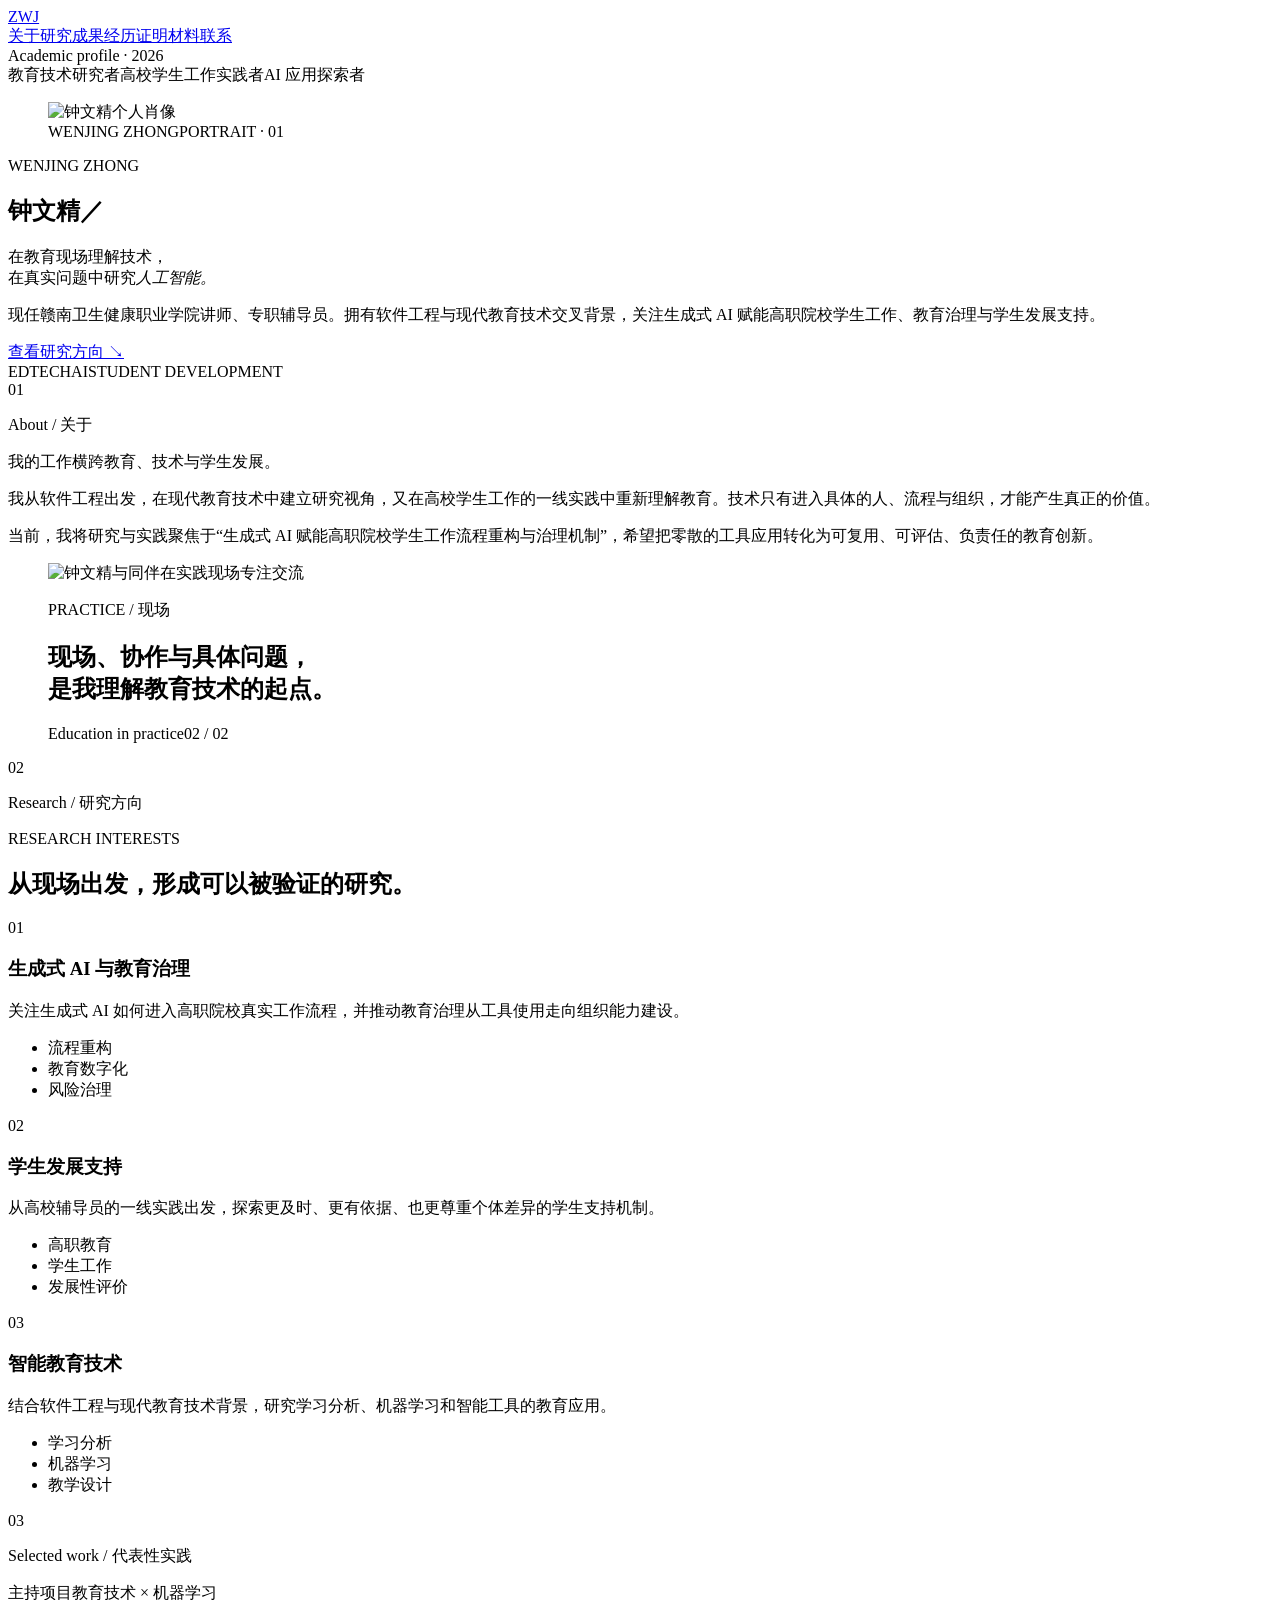
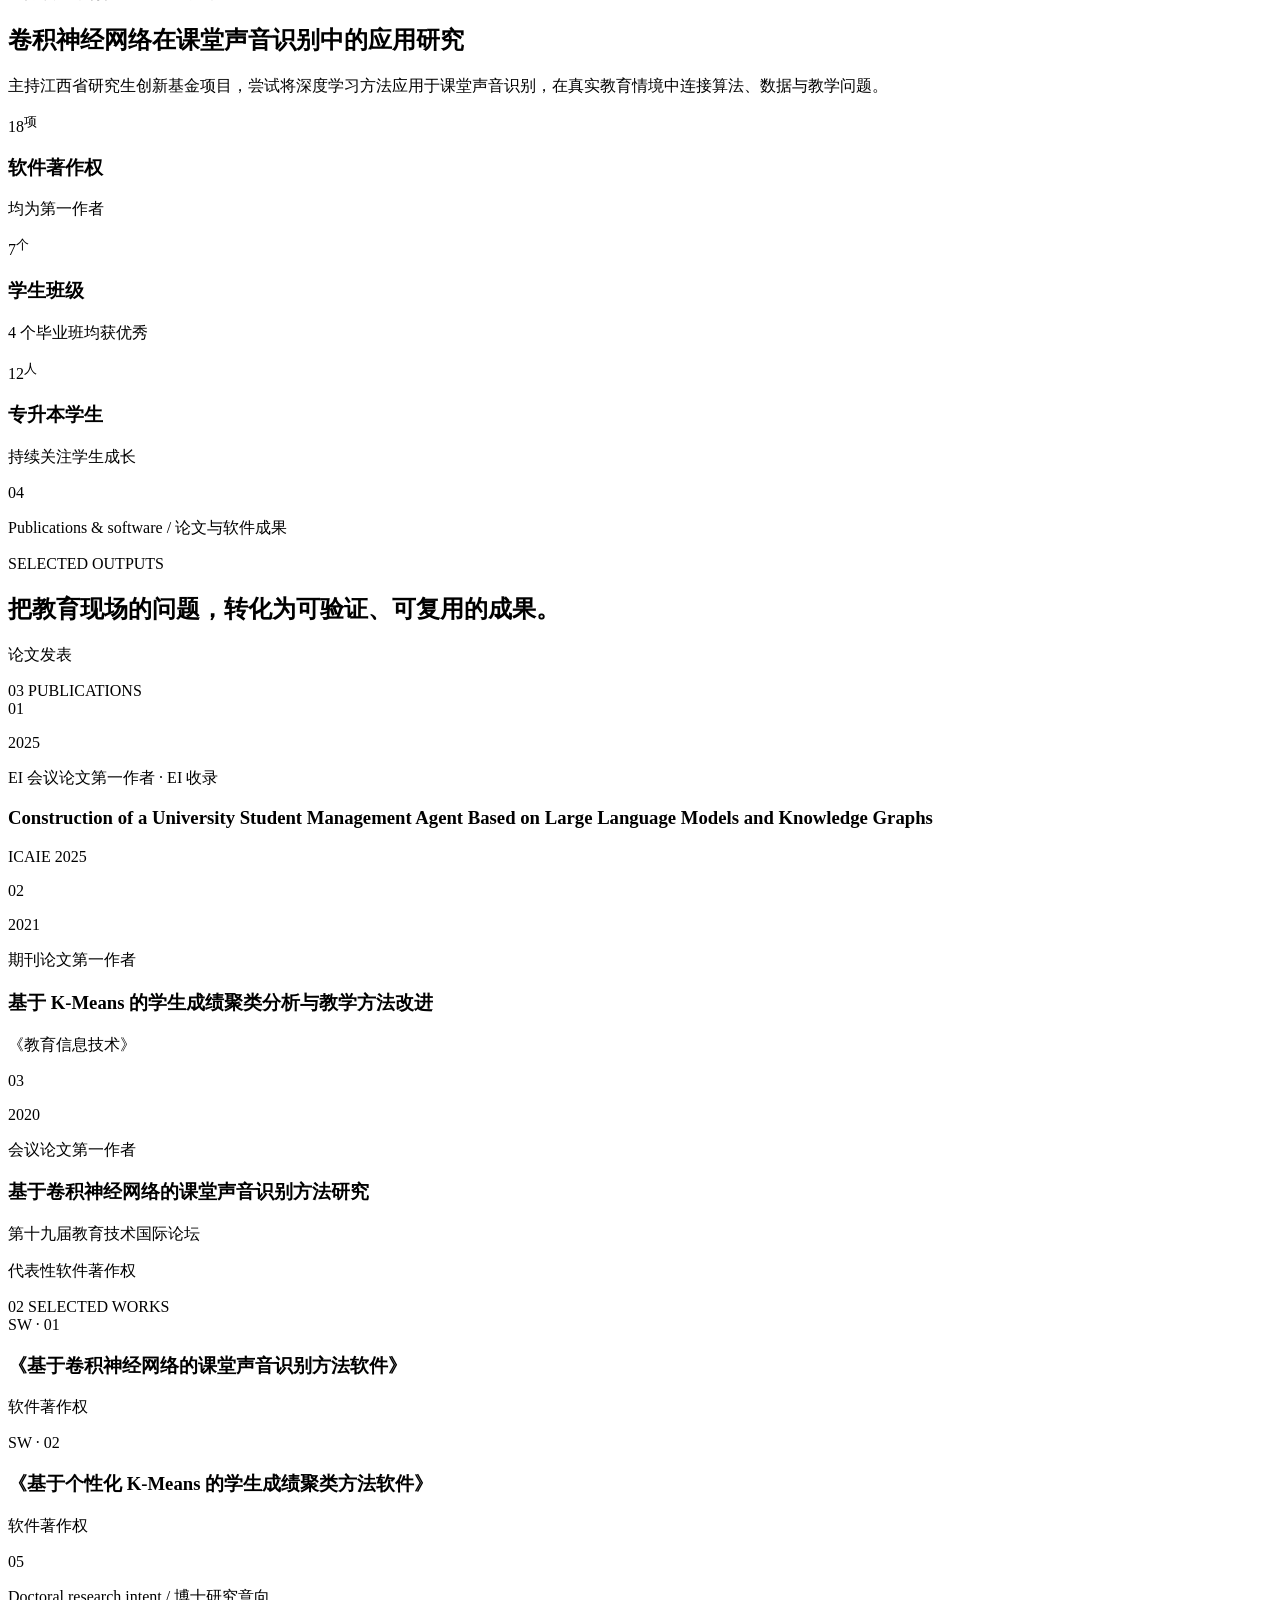
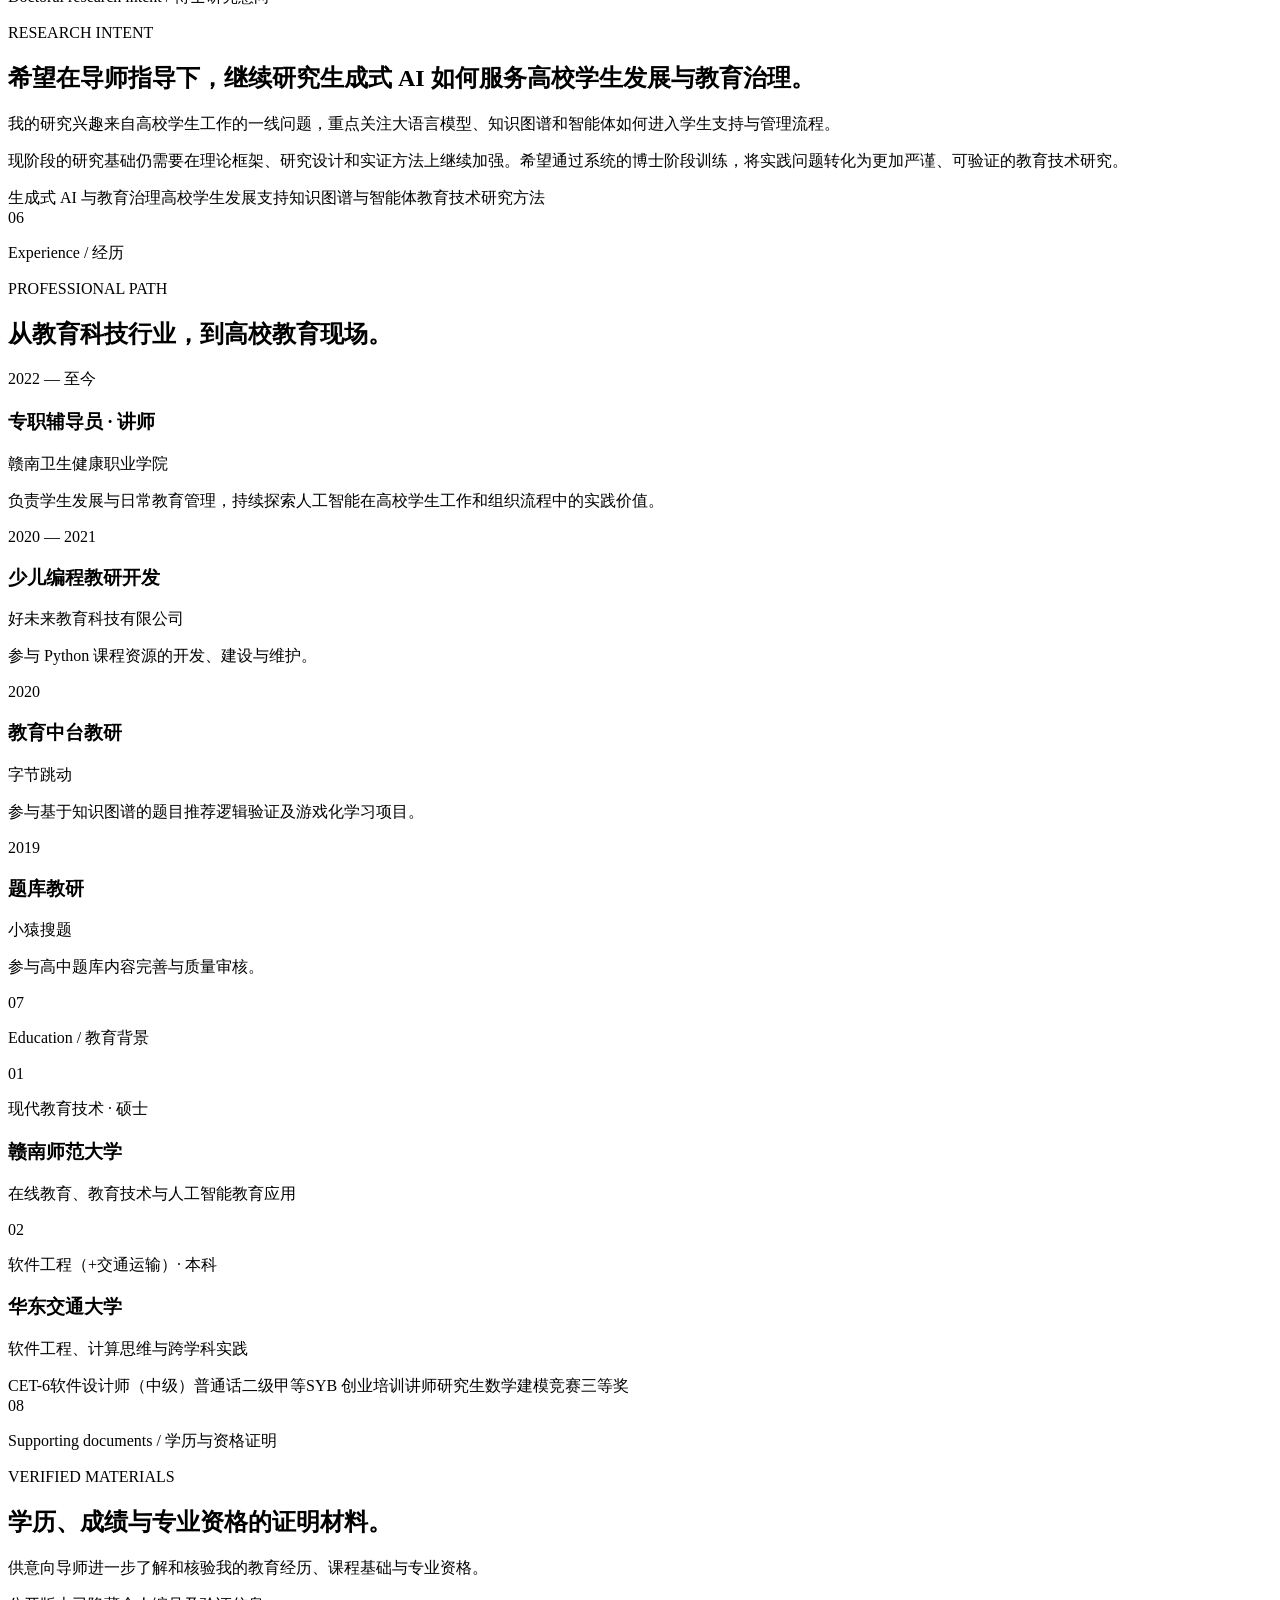
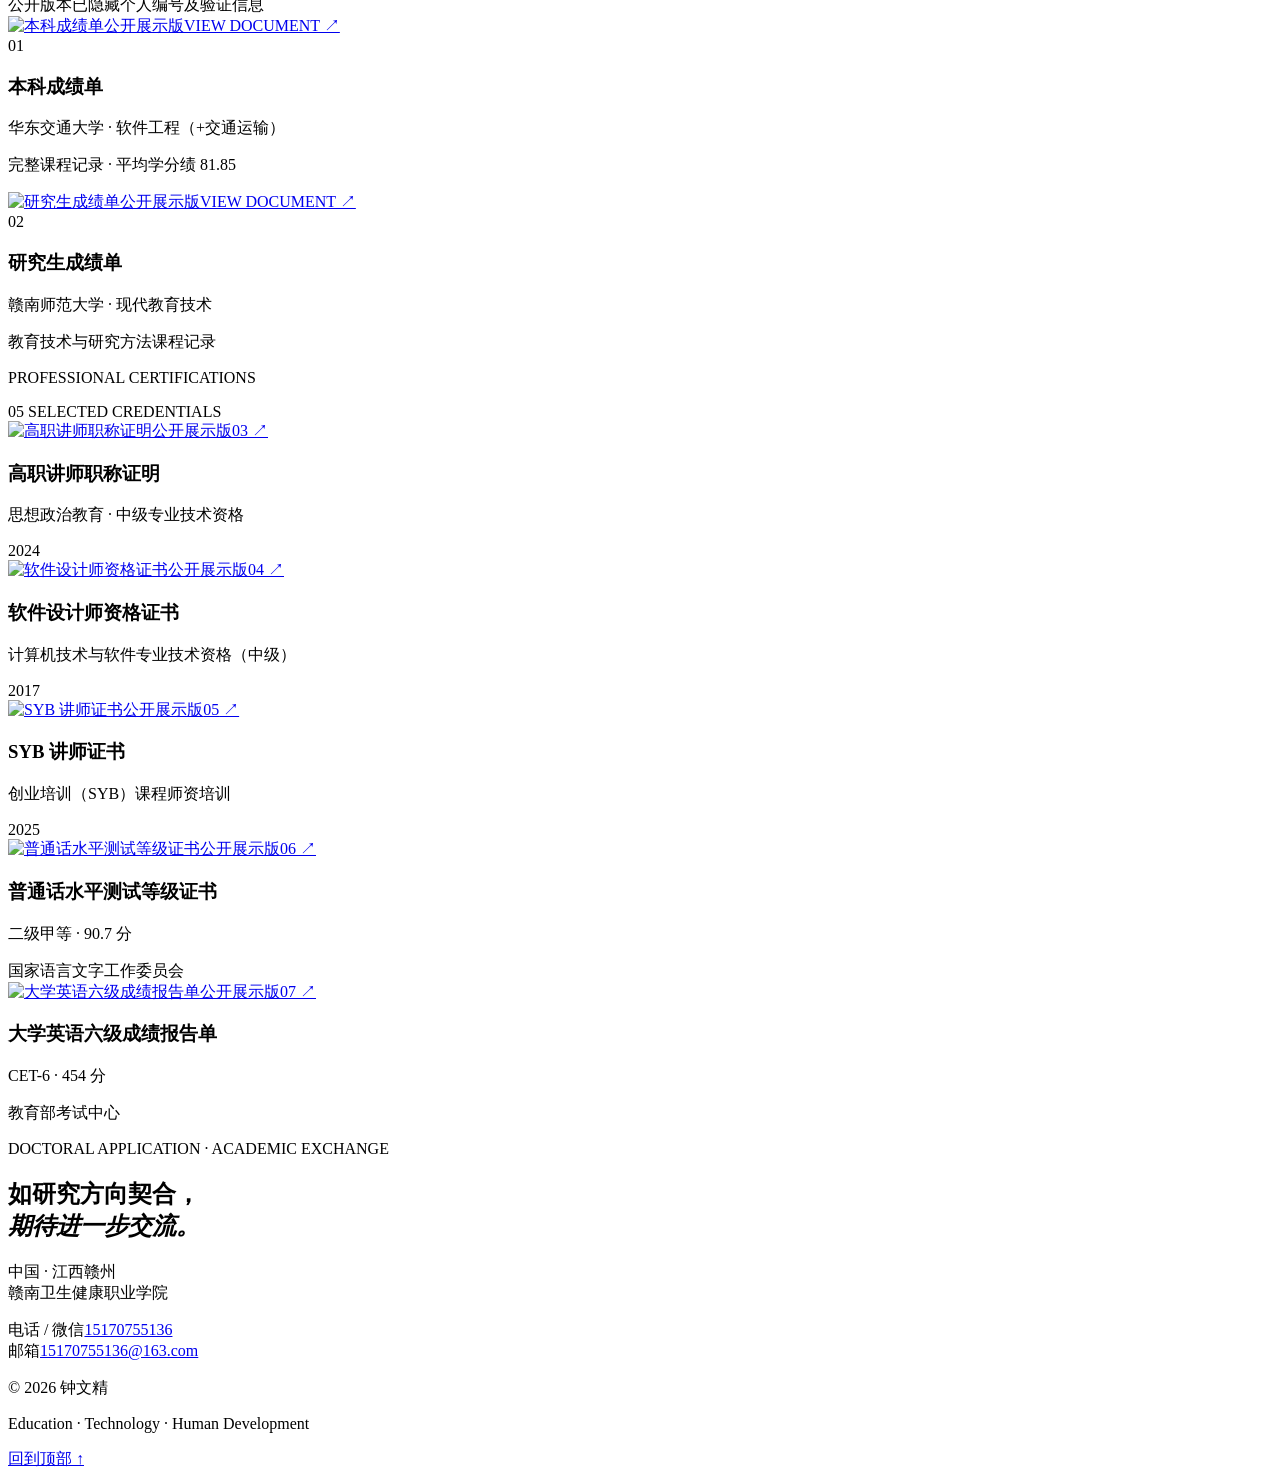
==== commit f4f77c72: "Publish doctoral outreach profile" ====
--- a/index.html
+++ b/index.html
@@ -1 +1 @@
-<!DOCTYPE html><html lang="zh-CN"><head><meta charSet="utf-8"/><meta name="viewport" content="width=device-width, initial-scale=1"/><link rel="preload" href="/academic-homepage/wenjing-portrait.jpg" as="image"/><link rel="preload" href="/academic-homepage/education-practice.jpg" as="image"/><link rel="stylesheet" href="/academic-homepage/_next/static/chunks/183mxcpev.0no.css" data-precedence="next"/><link rel="preload" as="script" fetchPriority="low" href="/academic-homepage/_next/static/chunks/15xrurgzs99gv.js"/><script src="/academic-homepage/_next/static/chunks/0z_bufhpvcrh-.js" async=""></script><script src="/academic-homepage/_next/static/chunks/07lhk_q6pmm3r.js" async=""></script><script src="/academic-homepage/_next/static/chunks/turbopack-0m.kvz759m~v8.js" async=""></script><script src="/academic-homepage/_next/static/chunks/0dbhjjzl8qfwv.js" async=""></script><title>钟文精｜教育技术与人工智能</title><meta name="description" content="钟文精的个人学术主页，关注生成式 AI、高职院校学生工作、教育治理与学生发展支持。"/><meta property="og:title" content="钟文精｜教育技术与人工智能"/><meta property="og:description" content="钟文精的个人学术主页，关注生成式 AI、高职院校学生工作、教育治理与学生发展支持。"/><meta property="og:url" content="https://shawn-zwj.github.io/academic-homepage/"/><meta property="og:locale" content="zh_CN"/><meta property="og:image" content="https://shawn-zwj.github.io/academic-homepage/og.png"/><meta property="og:image:width" content="1730"/><meta property="og:image:height" content="909"/><meta property="og:image:alt" content="钟文精｜教育技术与人工智能"/><meta property="og:type" content="website"/><meta name="twitter:card" content="summary_large_image"/><meta name="twitter:title" content="钟文精｜教育技术与人工智能"/><meta name="twitter:description" content="钟文精的个人学术主页，关注生成式 AI、高职院校学生工作、教育治理与学生发展支持。"/><meta name="twitter:image" content="https://shawn-zwj.github.io/academic-homepage/og.png"/><script src="/academic-homepage/_next/static/chunks/03~yq9q893hmn.js" noModule=""></script></head><body><div hidden=""><!--$--><!--/$--></div><main><header class="site-header"><a class="monogram" href="#top" aria-label="返回首页">Z<span>WJ</span></a><nav aria-label="主导航"><a href="#about">关于</a><a href="#research">研究</a><a href="#outputs">成果</a><a href="#experience">经历</a><a href="#credentials">资历</a><a href="#contact">联系</a></nav><span class="edition">Academic profile · 2026</span></header><section class="hero" id="top"><div class="hero-kicker reveal"><span>教育技术研究者</span><span>高校学生工作实践者</span><span>AI 应用探索者</span></div><figure class="hero-portrait reveal delay-2"><img src="/academic-homepage/wenjing-portrait.jpg" alt="钟文精个人肖像"/><figcaption><span>WENJING ZHONG</span><span>PORTRAIT · 01</span></figcaption></figure><div class="hero-title reveal delay-1"><p class="eyebrow">WENJING ZHONG</p><h1>钟文精<span class="title-mark" aria-hidden="true">／</span></h1><p class="hero-statement">在教育现场理解技术，<br/>在真实问题中研究<em>人工智能。</em></p></div><div class="hero-footer reveal delay-2"><p class="hero-intro">现任赣南卫生健康职业学院讲师、专职辅导员。拥有软件工程与现代教育技术交叉背景，关注生成式 AI 赋能高职院校学生工作、教育治理与学生发展支持。</p><a class="text-link" href="#research">查看研究方向 <span aria-hidden="true">↘</span></a></div><div class="orbit" aria-hidden="true"><span>EDTECH</span><span>AI</span><span>STUDENT DEVELOPMENT</span></div></section><section class="manifesto section-pad" id="about"><div class="section-label"><span>01</span><p>About / 关于</p></div><div class="manifesto-copy"><p class="lead">我的工作横跨<span>教育、技术与学生发展</span>。</p><div class="copy-columns"><p>我从软件工程出发，在现代教育技术中建立研究视角，又在高校学生工作的一线实践中重新理解教育。技术只有进入具体的人、流程与组织，才能产生真正的价值。</p><p>当前，我将研究与实践聚焦于“生成式 AI 赋能高职院校学生工作流程重构与治理机制”，希望把零散的工具应用转化为可复用、可评估、负责任的教育创新。</p></div></div></section><section class="practice-visual" aria-label="教育实践现场"><figure><img src="/academic-homepage/education-practice.jpg" alt="钟文精与同伴在实践现场专注交流"/><div class="practice-copy"><p>PRACTICE / 现场</p><h2>现场、协作与具体问题，<br/>是我理解教育技术的起点。</h2></div><figcaption><span>Education in practice</span><span>02 / 02</span></figcaption></figure></section><section class="research section-pad" id="research"><div class="section-label light"><span>02</span><p>Research / 研究方向</p></div><div class="section-heading light-heading"><p>RESEARCH INTERESTS</p><h2>从现场出发，形成可以被验证的研究。</h2></div><div class="research-list"><article class="research-item"><span class="research-index">01</span><div><h3>生成式 AI 与教育治理</h3><p>关注生成式 AI 如何进入高职院校真实工作流程，并推动教育治理从工具使用走向组织能力建设。</p></div><ul aria-label="生成式 AI 与教育治理关键词"><li>流程重构</li><li>教育数字化</li><li>风险治理</li></ul></article><article class="research-item"><span class="research-index">02</span><div><h3>学生发展支持</h3><p>从高校辅导员的一线实践出发，探索更及时、更有依据、也更尊重个体差异的学生支持机制。</p></div><ul aria-label="学生发展支持关键词"><li>高职教育</li><li>学生工作</li><li>发展性评价</li></ul></article><article class="research-item"><span class="research-index">03</span><div><h3>智能教育技术</h3><p>结合软件工程与现代教育技术背景，研究学习分析、机器学习和智能工具的教育应用。</p></div><ul aria-label="智能教育技术关键词"><li>学习分析</li><li>机器学习</li><li>教学设计</li></ul></article></div></section><section class="selected-work section-pad"><div class="section-label"><span>03</span><p>Selected work / 代表性实践</p></div><div class="work-grid"><article class="featured-work"><div class="work-meta"><span>主持项目</span><span>教育技术 × 机器学习</span></div><h2>卷积神经网络在课堂声音识别中的应用研究</h2><p>主持江西省研究生创新基金项目，尝试将深度学习方法应用于课堂声音识别，在真实教育情境中连接算法、数据与教学问题。</p></article><div class="metrics"><article class="metric"><p class="metric-number">18<sup>项</sup></p><h3>软件著作权</h3><p>均为第一作者</p></article><article class="metric"><p class="metric-number">7<sup>个</sup></p><h3>学生班级</h3><p>4 个毕业班均获优秀</p></article><article class="metric"><p class="metric-number">12<sup>人</sup></p><h3>专升本学生</h3><p>持续关注学生成长</p></article></div></div></section><section class="outputs section-pad" id="outputs"><div class="section-label"><span>04</span><p>Publications &amp; software / 论文与软件成果</p></div><div class="outputs-layout"><div class="section-heading outputs-heading"><p>SELECTED OUTPUTS</p><h2>把教育现场的问题，转化为可验证、可复用的成果。</h2></div><div><div class="output-group-heading"><p>论文发表</p><span>03 PUBLICATIONS</span></div><div class="publication-list"><article class="publication-item"><div class="publication-index"><span>0<!-- -->1</span><p>2025</p></div><div class="publication-copy"><div class="publication-meta"><span>EI 会议论文</span><span>第一作者 · EI 收录</span></div><h3>Construction of a University Student Management Agent Based on Large Language Models and Knowledge Graphs</h3><p>ICAIE 2025</p></div></article><article class="publication-item"><div class="publication-index"><span>0<!-- -->2</span><p>2021</p></div><div class="publication-copy"><div class="publication-meta"><span>期刊论文</span><span>第一作者</span></div><h3>基于 K-Means 的学生成绩聚类分析与教学方法改进</h3><p>《教育信息技术》</p></div></article><article class="publication-item"><div class="publication-index"><span>0<!-- -->3</span><p>2020</p></div><div class="publication-copy"><div class="publication-meta"><span>会议论文</span><span>第一作者</span></div><h3>基于卷积神经网络的课堂声音识别方法研究</h3><p>第十九届教育技术国际论坛</p></div></article></div><div class="output-group-heading software-heading"><p>代表性软件著作权</p><span>02 SELECTED WORKS</span></div><div class="software-list"><article class="software-item"><span>SW · 0<!-- -->1</span><h3>《<!-- -->基于卷积神经网络的课堂声音识别方法软件<!-- -->》</h3><p>软件著作权</p></article><article class="software-item"><span>SW · 0<!-- -->2</span><h3>《<!-- -->基于个性化 K-Means 的学生成绩聚类方法软件<!-- -->》</h3><p>软件著作权</p></article></div></div></div></section><section class="experience section-pad" id="experience"><div class="section-label"><span>05</span><p>Experience / 经历</p></div><div class="experience-layout"><div class="section-heading sticky-heading"><p>PROFESSIONAL PATH</p><h2>从教育科技行业，到高校教育现场。</h2></div><div class="timeline"><article class="timeline-item"><p class="period">2022 — 至今</p><div><h3>专职辅导员 · 讲师</h3><p class="place">赣南卫生健康职业学院</p><p class="detail">负责学生发展与日常教育管理，持续探索人工智能在高校学生工作和组织流程中的实践价值。</p></div></article><article class="timeline-item"><p class="period">2020 — 2021</p><div><h3>少儿编程教研开发</h3><p class="place">好未来教育科技有限公司</p><p class="detail">参与 Python 课程资源的开发、建设与维护。</p></div></article><article class="timeline-item"><p class="period">2020</p><div><h3>教育中台教研</h3><p class="place">字节跳动</p><p class="detail">参与基于知识图谱的题目推荐逻辑验证及游戏化学习项目。</p></div></article><article class="timeline-item"><p class="period">2019</p><div><h3>题库教研</h3><p class="place">小猿搜题</p><p class="detail">参与高中题库内容完善与质量审核。</p></div></article></div></div></section><section class="education section-pad"><div class="section-label light"><span>06</span><p>Education / 教育背景</p></div><div class="education-grid"><article><span>0<!-- -->1</span><p class="degree">现代教育技术 · 硕士</p><h3>赣南师范大学</h3><p class="focus">在线教育、教育技术与人工智能教育应用</p></article><article><span>0<!-- -->2</span><p class="degree">软件工程（+交通运输）· 本科</p><h3>华东交通大学</h3><p class="focus">软件工程、计算思维与跨学科实践</p></article></div><div class="credentials"><span>CET-6</span><span>软件设计师（中级）</span><span>普通话二级甲等</span><span>SYB 创业培训讲师</span><span>研究生数学建模竞赛三等奖</span></div></section><section class="credential-archive section-pad" id="credentials"><div class="section-label light"><span>07</span><p>Credentials archive / 教育资历档案</p></div><div class="archive-intro"><div class="section-heading"><p>VERIFIED MATERIALS</p><h2>教育背景、技术能力与教学表达的交叉证明。</h2></div><div class="archive-note"><p>这里呈现的不只是证书本身，也是一条从软件工程、教育技术到高校育人实践的能力路径。</p><span>公开版本已隐藏个人编号及验证信息</span></div></div><div class="transcript-gallery"><article class="transcript-card"><a class="document-visual transcript-visual" href="/academic-homepage/credentials/undergraduate-transcript.webp" target="_blank" rel="noreferrer" aria-label="查看本科成绩单大图"><img src="/academic-homepage/credentials/undergraduate-transcript.webp" alt="本科成绩单公开展示版" loading="lazy"/><span>VIEW DOCUMENT ↗</span></a><div class="document-caption"><span>01</span><div><h3>本科成绩单</h3><p>华东交通大学 · 软件工程（+交通运输）</p></div><p>完整课程记录 · 平均学分绩 81.85</p></div></article><article class="transcript-card"><a class="document-visual transcript-visual" href="/academic-homepage/credentials/graduate-transcript.webp" target="_blank" rel="noreferrer" aria-label="查看研究生成绩单大图"><img src="/academic-homepage/credentials/graduate-transcript.webp" alt="研究生成绩单公开展示版" loading="lazy"/><span>VIEW DOCUMENT ↗</span></a><div class="document-caption"><span>02</span><div><h3>研究生成绩单</h3><p>赣南师范大学 · 现代教育技术</p></div><p>教育技术与研究方法课程记录</p></div></article></div><div class="certificate-heading"><p>PROFESSIONAL CERTIFICATIONS</p><span>05 SELECTED CREDENTIALS</span></div><div class="certificate-gallery"><article class="certificate-card featured-credential"><a class="document-visual certificate-visual portrait" href="/academic-homepage/credentials/senior-vocational-lecturer-certificate.webp" target="_blank" rel="noreferrer" aria-label="查看高职讲师职称证明大图"><img src="/academic-homepage/credentials/senior-vocational-lecturer-certificate.webp" alt="高职讲师职称证明公开展示版" loading="lazy"/><span>03<!-- --> ↗</span></a><div class="certificate-caption"><h3>高职讲师职称证明</h3><p>思想政治教育 · 中级专业技术资格</p><span>2024</span></div></article><article class="certificate-card "><a class="document-visual certificate-visual landscape" href="/academic-homepage/credentials/software-designer-certificate.webp" target="_blank" rel="noreferrer" aria-label="查看软件设计师资格证书大图"><img src="/academic-homepage/credentials/software-designer-certificate.webp" alt="软件设计师资格证书公开展示版" loading="lazy"/><span>04<!-- --> ↗</span></a><div class="certificate-caption"><h3>软件设计师资格证书</h3><p>计算机技术与软件专业技术资格（中级）</p><span>2017</span></div></article><article class="certificate-card "><a class="document-visual certificate-visual landscape" href="/academic-homepage/credentials/syb-instructor-certificate.webp" target="_blank" rel="noreferrer" aria-label="查看SYB 讲师证书大图"><img src="/academic-homepage/credentials/syb-instructor-certificate.webp" alt="SYB 讲师证书公开展示版" loading="lazy"/><span>05<!-- --> ↗</span></a><div class="certificate-caption"><h3>SYB 讲师证书</h3><p>创业培训（SYB）课程师资培训</p><span>2025</span></div></article><article class="certificate-card "><a class="document-visual certificate-visual landscape" href="/academic-homepage/credentials/mandarin-certificate.webp" target="_blank" rel="noreferrer" aria-label="查看普通话水平测试等级证书大图"><img src="/academic-homepage/credentials/mandarin-certificate.webp" alt="普通话水平测试等级证书公开展示版" loading="lazy"/><span>06<!-- --> ↗</span></a><div class="certificate-caption"><h3>普通话水平测试等级证书</h3><p>二级甲等 · 90.7 分</p><span>国家语言文字工作委员会</span></div></article><article class="certificate-card "><a class="document-visual certificate-visual portrait" href="/academic-homepage/credentials/cet6-score-report.webp" target="_blank" rel="noreferrer" aria-label="查看大学英语六级成绩报告单大图"><img src="/academic-homepage/credentials/cet6-score-report.webp" alt="大学英语六级成绩报告单公开展示版" loading="lazy"/><span>07<!-- --> ↗</span></a><div class="certificate-caption"><h3>大学英语六级成绩报告单</h3><p>CET-6 · 454 分</p><span>教育部考试中心</span></div></article></div></section><section class="contact section-pad" id="contact"><p class="contact-kicker">ACADEMIC EXCHANGE · COLLABORATION</p><h2>期待与关心<br/><em>AI 与教育现场</em>的同行交流。</h2><div class="contact-row"><p>中国 · 江西赣州<br/>赣南卫生健康职业学院</p><p class="privacy-note">为保护个人隐私，公开版暂不展示私人联系方式。<br/>可通过所在单位公开渠道联系。</p></div></section><footer><p>© 2026 钟文精</p><p>Education · Technology · Human Development</p><a href="#top" aria-label="返回页面顶部">回到顶部 ↑</a></footer></main><!--$--><!--/$--><script src="/academic-homepage/_next/static/chunks/15xrurgzs99gv.js" id="_R_" async=""></script><script>(self.__next_f=self.__next_f||[]).push([0])</script><script>self.__next_f.push([1,"1:\"$Sreact.fragment\"\n2:I[39756,[\"/academic-homepage/_next/static/chunks/0dbhjjzl8qfwv.js\"],\"default\"]\n3:I[37457,[\"/academic-homepage/_next/static/chunks/0dbhjjzl8qfwv.js\"],\"default\"]\n10:I[68027,[\"/academic-homepage/_next/static/chunks/0dbhjjzl8qfwv.js\"],\"default\",1]\n:HL[\"/academic-homepage/_next/static/chunks/183mxcpev.0no.css\",\"style\"]\n:HL[\"/academic-homepage/wenjing-portrait.jpg\",\"image\"]\n:HL[\"/academic-homepage/education-practice.jpg\",\"image\"]\n"])</script><script>self.__next_f.push([1,"0:{\"P\":null,\"c\":[\"\",\"\"],\"q\":\"\",\"i\":false,\"f\":[[[\"\",{\"children\":[\"__PAGE__\",{}]},\"$undefined\",\"$undefined\",16],[[\"$\",\"$1\",\"c\",{\"children\":[[[\"$\",\"link\",\"0\",{\"rel\":\"stylesheet\",\"href\":\"/academic-homepage/_next/static/chunks/183mxcpev.0no.css\",\"precedence\":\"next\",\"crossOrigin\":\"$undefined\",\"nonce\":\"$undefined\"}],[\"$\",\"script\",\"script-0\",{\"src\":\"/academic-homepage/_next/static/chunks/0dbhjjzl8qfwv.js\",\"async\":true,\"nonce\":\"$undefined\"}]],[\"$\",\"html\",null,{\"lang\":\"zh-CN\",\"children\":[\"$\",\"body\",null,{\"children\":[\"$\",\"$L2\",null,{\"parallelRouterKey\":\"children\",\"error\":\"$undefined\",\"errorStyles\":\"$undefined\",\"errorScripts\":\"$undefined\",\"template\":[\"$\",\"$L3\",null,{}],\"templateStyles\":\"$undefined\",\"templateScripts\":\"$undefined\",\"notFound\":[[[\"$\",\"title\",null,{\"children\":\"404: This page could not be found.\"}],[\"$\",\"div\",null,{\"style\":{\"fontFamily\":\"system-ui,\\\"Segoe UI\\\",Roboto,Helvetica,Arial,sans-serif,\\\"Apple Color Emoji\\\",\\\"Segoe UI Emoji\\\"\",\"height\":\"100vh\",\"textAlign\":\"center\",\"display\":\"flex\",\"flexDirection\":\"column\",\"alignItems\":\"center\",\"justifyContent\":\"center\"},\"children\":[\"$\",\"div\",null,{\"children\":[[\"$\",\"style\",null,{\"dangerouslySetInnerHTML\":{\"__html\":\"body{color:#000;background:#fff;margin:0}.next-error-h1{border-right:1px solid rgba(0,0,0,.3)}@media (prefers-color-scheme:dark){body{color:#fff;background:#000}.next-error-h1{border-right:1px solid rgba(255,255,255,.3)}}\"}}],[\"$\",\"h1\",null,{\"className\":\"next-error-h1\",\"style\":{\"display\":\"inline-block\",\"margin\":\"0 20px 0 0\",\"padding\":\"0 23px 0 0\",\"fontSize\":24,\"fontWeight\":500,\"verticalAlign\":\"top\",\"lineHeight\":\"49px\"},\"children\":404}],[\"$\",\"div\",null,{\"style\":{\"display\":\"inline-block\"},\"children\":[\"$\",\"h2\",null,{\"style\":{\"fontSize\":14,\"fontWeight\":400,\"lineHeight\":\"49px\",\"margin\":0},\"children\":\"This page could not be found.\"}]}]]}]}]],[]],\"forbidden\":\"$undefined\",\"unauthorized\":\"$undefined\"}]}]}]]}],{\"children\":[[\"$\",\"$1\",\"c\",{\"children\":[[\"$\",\"main\",null,{\"children\":[[\"$\",\"header\",null,{\"className\":\"site-header\",\"children\":[[\"$\",\"a\",null,{\"className\":\"monogram\",\"href\":\"#top\",\"aria-label\":\"返回首页\",\"children\":[\"Z\",[\"$\",\"span\",null,{\"children\":\"WJ\"}]]}],[\"$\",\"nav\",null,{\"aria-label\":\"主导航\",\"children\":[[\"$\",\"a\",null,{\"href\":\"#about\",\"children\":\"关于\"}],[\"$\",\"a\",null,{\"href\":\"#research\",\"children\":\"研究\"}],[\"$\",\"a\",null,{\"href\":\"#outputs\",\"children\":\"成果\"}],[\"$\",\"a\",null,{\"href\":\"#experience\",\"children\":\"经历\"}],[\"$\",\"a\",null,{\"href\":\"#credentials\",\"children\":\"资历\"}],[\"$\",\"a\",null,{\"href\":\"#contact\",\"children\":\"联系\"}]]}],[\"$\",\"span\",null,{\"className\":\"edition\",\"children\":\"Academic profile · 2026\"}]]}],[\"$\",\"section\",null,{\"className\":\"hero\",\"id\":\"top\",\"children\":[[\"$\",\"div\",null,{\"className\":\"hero-kicker reveal\",\"children\":[[\"$\",\"span\",null,{\"children\":\"教育技术研究者\"}],[\"$\",\"span\",null,{\"children\":\"高校学生工作实践者\"}],[\"$\",\"span\",null,{\"children\":\"AI 应用探索者\"}]]}],[\"$\",\"figure\",null,{\"className\":\"hero-portrait reveal delay-2\",\"children\":[[\"$\",\"img\",null,{\"src\":\"/academic-homepage/wenjing-portrait.jpg\",\"alt\":\"钟文精个人肖像\"}],[\"$\",\"figcaption\",null,{\"children\":[[\"$\",\"span\",null,{\"children\":\"WENJING ZHONG\"}],[\"$\",\"span\",null,{\"children\":\"PORTRAIT · 01\"}]]}]]}],[\"$\",\"div\",null,{\"className\":\"hero-title reveal delay-1\",\"children\":[[\"$\",\"p\",null,{\"className\":\"eyebrow\",\"children\":\"WENJING ZHONG\"}],[\"$\",\"h1\",null,{\"children\":[\"钟文精\",[\"$\",\"span\",null,{\"className\":\"title-mark\",\"aria-hidden\":\"true\",\"children\":\"／\"}]]}],[\"$\",\"p\",null,{\"className\":\"hero-statement\",\"children\":[\"在教育现场理解技术，\",[\"$\",\"br\",null,{}],\"在真实问题中研究\",[\"$\",\"em\",null,{\"children\":\"人工智能。\"}]]}]]}],[\"$\",\"div\",null,{\"className\":\"hero-footer reveal delay-2\",\"children\":[[\"$\",\"p\",null,{\"className\":\"hero-intro\",\"children\":\"现任赣南卫生健康职业学院讲师、专职辅导员。拥有软件工程与现代教育技术交叉背景，关注生成式 AI 赋能高职院校学生工作、教育治理与学生发展支持。\"}],[\"$\",\"a\",null,{\"className\":\"text-link\",\"href\":\"#research\",\"children\":[\"查看研究方向 \",[\"$\",\"span\",null,{\"aria-hidden\":\"true\",\"children\":\"↘\"}]]}]]}],[\"$\",\"div\",null,{\"className\":\"orbit\",\"aria-hidden\":\"true\",\"children\":[[\"$\",\"span\",null,{\"children\":\"EDTECH\"}],[\"$\",\"span\",null,{\"children\":\"AI\"}],[\"$\",\"span\",null,{\"children\":\"STUDENT DEVELOPMENT\"}]]}]]}],[\"$\",\"section\",null,{\"className\":\"manifesto section-pad\",\"id\":\"about\",\"children\":[[\"$\",\"div\",null,{\"className\":\"section-label\",\"children\":[[\"$\",\"span\",null,{\"children\":\"01\"}],[\"$\",\"p\",null,{\"children\":\"About / 关于\"}]]}],[\"$\",\"div\",null,{\"className\":\"manifesto-copy\",\"children\":[[\"$\",\"p\",null,{\"className\":\"lead\",\"children\":[\"我的工作横跨\",[\"$\",\"span\",null,{\"children\":\"教育、技术与学生发展\"}],\"。\"]}],[\"$\",\"div\",null,{\"className\":\"copy-columns\",\"children\":[[\"$\",\"p\",null,{\"children\":\"我从软件工程出发，在现代教育技术中建立研究视角，又在高校学生工作的一线实践中重新理解教育。技术只有进入具体的人、流程与组织，才能产生真正的价值。\"}],[\"$\",\"p\",null,{\"children\":\"当前，我将研究与实践聚焦于“生成式 AI 赋能高职院校学生工作流程重构与治理机制”，希望把零散的工具应用转化为可复用、可评估、负责任的教育创新。\"}]]}]]}]]}],[\"$\",\"section\",null,{\"className\":\"practice-visual\",\"aria-label\":\"教育实践现场\",\"children\":[\"$\",\"figure\",null,{\"children\":[[\"$\",\"img\",null,{\"src\":\"/academic-homepage/education-practice.jpg\",\"alt\":\"钟文精与同伴在实践现场专注交流\"}],\"$L4\",\"$L5\"]}]}],\"$L6\",\"$L7\",\"$L8\",\"$L9\",\"$La\",\"$Lb\",\"$Lc\",\"$Ld\"]}],null,\"$Le\"]}],{},null,false,null]},null,false,null],\"$Lf\",false]],\"m\":\"$undefined\",\"G\":[\"$10\",[\"$L11\"]],\"S\":true,\"h\":null,\"s\":\"$undefined\",\"l\":\"$undefined\",\"p\":\"$undefined\",\"d\":\"$undefined\",\"b\":\"17jDus0Ub4APnhVbBc85c\"}\n"])</script><script>self.__next_f.push([1,"16:I[97367,[\"/academic-homepage/_next/static/chunks/0dbhjjzl8qfwv.js\"],\"OutletBoundary\"]\n17:\"$Sreact.suspense\"\n19:I[97367,[\"/academic-homepage/_next/static/chunks/0dbhjjzl8qfwv.js\"],\"ViewportBoundary\"]\n1b:I[97367,[\"/academic-homepage/_next/static/chunks/0dbhjjzl8qfwv.js\"],\"MetadataBoundary\"]\n4:[\"$\",\"div\",null,{\"className\":\"practice-copy\",\"children\":[[\"$\",\"p\",null,{\"children\":\"PRACTICE / 现场\"}],[\"$\",\"h2\",null,{\"children\":[\"现场、协作与具体问题，\",[\"$\",\"br\",null,{}],\"是我理解教育技术的起点。\"]}]]}]\n5:[\"$\",\"figcaption\",null,{\"children\":[[\"$\",\"span\",null,{\"children\":\"Education in practice\"}],[\"$\",\"span\",null,{\"children\":\"02 / 02\"}]]}]\n"])</script><script>self.__next_f.push([1,"6:[\"$\",\"section\",null,{\"className\":\"research section-pad\",\"id\":\"research\",\"children\":[[\"$\",\"div\",null,{\"className\":\"section-label light\",\"children\":[[\"$\",\"span\",null,{\"children\":\"02\"}],[\"$\",\"p\",null,{\"children\":\"Research / 研究方向\"}]]}],[\"$\",\"div\",null,{\"className\":\"section-heading light-heading\",\"children\":[[\"$\",\"p\",null,{\"children\":\"RESEARCH INTERESTS\"}],[\"$\",\"h2\",null,{\"children\":\"从现场出发，形成可以被验证的研究。\"}]]}],[\"$\",\"div\",null,{\"className\":\"research-list\",\"children\":[[\"$\",\"article\",\"01\",{\"className\":\"research-item\",\"children\":[[\"$\",\"span\",null,{\"className\":\"research-index\",\"children\":\"01\"}],[\"$\",\"div\",null,{\"children\":[[\"$\",\"h3\",null,{\"children\":\"生成式 AI 与教育治理\"}],[\"$\",\"p\",null,{\"children\":\"关注生成式 AI 如何进入高职院校真实工作流程，并推动教育治理从工具使用走向组织能力建设。\"}]]}],[\"$\",\"ul\",null,{\"aria-label\":\"生成式 AI 与教育治理关键词\",\"children\":[[\"$\",\"li\",\"流程重构\",{\"children\":\"流程重构\"}],[\"$\",\"li\",\"教育数字化\",{\"children\":\"教育数字化\"}],[\"$\",\"li\",\"风险治理\",{\"children\":\"风险治理\"}]]}]]}],[\"$\",\"article\",\"02\",{\"className\":\"research-item\",\"children\":[[\"$\",\"span\",null,{\"className\":\"research-index\",\"children\":\"02\"}],[\"$\",\"div\",null,{\"children\":[[\"$\",\"h3\",null,{\"children\":\"学生发展支持\"}],[\"$\",\"p\",null,{\"children\":\"从高校辅导员的一线实践出发，探索更及时、更有依据、也更尊重个体差异的学生支持机制。\"}]]}],[\"$\",\"ul\",null,{\"aria-label\":\"学生发展支持关键词\",\"children\":[[\"$\",\"li\",\"高职教育\",{\"children\":\"高职教育\"}],[\"$\",\"li\",\"学生工作\",{\"children\":\"学生工作\"}],[\"$\",\"li\",\"发展性评价\",{\"children\":\"发展性评价\"}]]}]]}],[\"$\",\"article\",\"03\",{\"className\":\"research-item\",\"children\":[[\"$\",\"span\",null,{\"className\":\"research-index\",\"children\":\"03\"}],[\"$\",\"div\",null,{\"children\":[[\"$\",\"h3\",null,{\"children\":\"智能教育技术\"}],[\"$\",\"p\",null,{\"children\":\"结合软件工程与现代教育技术背景，研究学习分析、机器学习和智能工具的教育应用。\"}]]}],[\"$\",\"ul\",null,{\"aria-label\":\"智能教育技术关键词\",\"children\":[[\"$\",\"li\",\"学习分析\",{\"children\":\"学习分析\"}],[\"$\",\"li\",\"机器学习\",{\"children\":\"机器学习\"}],[\"$\",\"li\",\"教学设计\",{\"children\":\"教学设计\"}]]}]]}]]}]]}]\n"])</script><script>self.__next_f.push([1,"7:[\"$\",\"section\",null,{\"className\":\"selected-work section-pad\",\"children\":[[\"$\",\"div\",null,{\"className\":\"section-label\",\"children\":[[\"$\",\"span\",null,{\"children\":\"03\"}],[\"$\",\"p\",null,{\"children\":\"Selected work / 代表性实践\"}]]}],[\"$\",\"div\",null,{\"className\":\"work-grid\",\"children\":[[\"$\",\"article\",null,{\"className\":\"featured-work\",\"children\":[[\"$\",\"div\",null,{\"className\":\"work-meta\",\"children\":[[\"$\",\"span\",null,{\"children\":\"主持项目\"}],[\"$\",\"span\",null,{\"children\":\"教育技术 × 机器学习\"}]]}],[\"$\",\"h2\",null,{\"children\":\"卷积神经网络在课堂声音识别中的应用研究\"}],[\"$\",\"p\",null,{\"children\":\"主持江西省研究生创新基金项目，尝试将深度学习方法应用于课堂声音识别，在真实教育情境中连接算法、数据与教学问题。\"}]]}],[\"$\",\"div\",null,{\"className\":\"metrics\",\"children\":[[\"$\",\"article\",\"软件著作权\",{\"className\":\"metric\",\"children\":[[\"$\",\"p\",null,{\"className\":\"metric-number\",\"children\":[\"18\",[\"$\",\"sup\",null,{\"children\":\"项\"}]]}],[\"$\",\"h3\",null,{\"children\":\"软件著作权\"}],[\"$\",\"p\",null,{\"children\":\"均为第一作者\"}]]}],[\"$\",\"article\",\"学生班级\",{\"className\":\"metric\",\"children\":[[\"$\",\"p\",null,{\"className\":\"metric-number\",\"children\":[\"7\",[\"$\",\"sup\",null,{\"children\":\"个\"}]]}],[\"$\",\"h3\",null,{\"children\":\"学生班级\"}],[\"$\",\"p\",null,{\"children\":\"4 个毕业班均获优秀\"}]]}],[\"$\",\"article\",\"专升本学生\",{\"className\":\"metric\",\"children\":[[\"$\",\"p\",null,{\"className\":\"metric-number\",\"children\":[\"12\",[\"$\",\"sup\",null,{\"children\":\"人\"}]]}],[\"$\",\"h3\",null,{\"children\":\"专升本学生\"}],[\"$\",\"p\",null,{\"children\":\"持续关注学生成长\"}]]}]]}]]}]]}]\n"])</script><script>self.__next_f.push([1,"8:[\"$\",\"section\",null,{\"className\":\"outputs section-pad\",\"id\":\"outputs\",\"children\":[[\"$\",\"div\",null,{\"className\":\"section-label\",\"children\":[[\"$\",\"span\",null,{\"children\":\"04\"}],[\"$\",\"p\",null,{\"children\":\"Publications \u0026 software / 论文与软件成果\"}]]}],[\"$\",\"div\",null,{\"className\":\"outputs-layout\",\"children\":[[\"$\",\"div\",null,{\"className\":\"section-heading outputs-heading\",\"children\":[[\"$\",\"p\",null,{\"children\":\"SELECTED OUTPUTS\"}],[\"$\",\"h2\",null,{\"children\":\"把教育现场的问题，转化为可验证、可复用的成果。\"}]]}],[\"$\",\"div\",null,{\"children\":[[\"$\",\"div\",null,{\"className\":\"output-group-heading\",\"children\":[[\"$\",\"p\",null,{\"children\":\"论文发表\"}],[\"$\",\"span\",null,{\"children\":\"03 PUBLICATIONS\"}]]}],[\"$\",\"div\",null,{\"className\":\"publication-list\",\"children\":[[\"$\",\"article\",\"Construction of a University Student Management Agent Based on Large Language Models and Knowledge Graphs\",{\"className\":\"publication-item\",\"children\":[[\"$\",\"div\",null,{\"className\":\"publication-index\",\"children\":[[\"$\",\"span\",null,{\"children\":[\"0\",1]}],[\"$\",\"p\",null,{\"children\":\"2025\"}]]}],[\"$\",\"div\",null,{\"className\":\"publication-copy\",\"children\":[[\"$\",\"div\",null,{\"className\":\"publication-meta\",\"children\":[[\"$\",\"span\",null,{\"children\":\"EI 会议论文\"}],[\"$\",\"span\",null,{\"children\":\"第一作者 · EI 收录\"}]]}],[\"$\",\"h3\",null,{\"children\":\"Construction of a University Student Management Agent Based on Large Language Models and Knowledge Graphs\"}],[\"$\",\"p\",null,{\"children\":\"ICAIE 2025\"}]]}]]}],[\"$\",\"article\",\"基于 K-Means 的学生成绩聚类分析与教学方法改进\",{\"className\":\"publication-item\",\"children\":[[\"$\",\"div\",null,{\"className\":\"publication-index\",\"children\":[[\"$\",\"span\",null,{\"children\":[\"0\",2]}],[\"$\",\"p\",null,{\"children\":\"2021\"}]]}],[\"$\",\"div\",null,{\"className\":\"publication-copy\",\"children\":[[\"$\",\"div\",null,{\"className\":\"publication-meta\",\"children\":[[\"$\",\"span\",null,{\"children\":\"期刊论文\"}],[\"$\",\"span\",null,{\"children\":\"第一作者\"}]]}],[\"$\",\"h3\",null,{\"children\":\"基于 K-Means 的学生成绩聚类分析与教学方法改进\"}],[\"$\",\"p\",null,{\"children\":\"《教育信息技术》\"}]]}]]}],[\"$\",\"article\",\"基于卷积神经网络的课堂声音识别方法研究\",{\"className\":\"publication-item\",\"children\":[[\"$\",\"div\",null,{\"className\":\"publication-index\",\"children\":[[\"$\",\"span\",null,{\"children\":[\"0\",3]}],[\"$\",\"p\",null,{\"children\":\"2020\"}]]}],[\"$\",\"div\",null,{\"className\":\"publication-copy\",\"children\":[[\"$\",\"div\",null,{\"className\":\"publication-meta\",\"children\":[[\"$\",\"span\",null,{\"children\":\"会议论文\"}],[\"$\",\"span\",null,{\"children\":\"第一作者\"}]]}],[\"$\",\"h3\",null,{\"children\":\"基于卷积神经网络的课堂声音识别方法研究\"}],[\"$\",\"p\",null,{\"children\":\"第十九届教育技术国际论坛\"}]]}]]}]]}],[\"$\",\"div\",null,{\"className\":\"output-group-heading software-heading\",\"children\":[[\"$\",\"p\",null,{\"children\":\"代表性软件著作权\"}],[\"$\",\"span\",null,{\"children\":\"02 SELECTED WORKS\"}]]}],[\"$\",\"div\",null,{\"className\":\"software-list\",\"children\":[[\"$\",\"article\",\"基于卷积神经网络的课堂声音识别方法软件\",{\"className\":\"software-item\",\"children\":[[\"$\",\"span\",null,{\"children\":[\"SW · 0\",1]}],[\"$\",\"h3\",null,{\"children\":[\"《\",\"基于卷积神经网络的课堂声音识别方法软件\",\"》\"]}],[\"$\",\"p\",null,{\"children\":\"软件著作权\"}]]}],[\"$\",\"article\",\"基于个性化 K-Means 的学生成绩聚类方法软件\",{\"className\":\"software-item\",\"children\":[[\"$\",\"span\",null,{\"children\":[\"SW · 0\",2]}],[\"$\",\"h3\",null,{\"children\":[\"《\",\"基于个性化 K-Means 的学生成绩聚类方法软件\",\"》\"]}],[\"$\",\"p\",null,{\"children\":\"软件著作权\"}]]}]]}]]}]]}]]}]\n"])</script><script>self.__next_f.push([1,"9:[\"$\",\"section\",null,{\"className\":\"experience section-pad\",\"id\":\"experience\",\"children\":[[\"$\",\"div\",null,{\"className\":\"section-label\",\"children\":[[\"$\",\"span\",null,{\"children\":\"05\"}],[\"$\",\"p\",null,{\"children\":\"Experience / 经历\"}]]}],[\"$\",\"div\",null,{\"className\":\"experience-layout\",\"children\":[[\"$\",\"div\",null,{\"className\":\"section-heading sticky-heading\",\"children\":[[\"$\",\"p\",null,{\"children\":\"PROFESSIONAL PATH\"}],[\"$\",\"h2\",null,{\"children\":\"从教育科技行业，到高校教育现场。\"}]]}],[\"$\",\"div\",null,{\"className\":\"timeline\",\"children\":[[\"$\",\"article\",\"2022 — 至今-赣南卫生健康职业学院\",{\"className\":\"timeline-item\",\"children\":[[\"$\",\"p\",null,{\"className\":\"period\",\"children\":\"2022 — 至今\"}],[\"$\",\"div\",null,{\"children\":[[\"$\",\"h3\",null,{\"children\":\"专职辅导员 · 讲师\"}],[\"$\",\"p\",null,{\"className\":\"place\",\"children\":\"赣南卫生健康职业学院\"}],[\"$\",\"p\",null,{\"className\":\"detail\",\"children\":\"负责学生发展与日常教育管理，持续探索人工智能在高校学生工作和组织流程中的实践价值。\"}]]}]]}],[\"$\",\"article\",\"2020 — 2021-好未来教育科技有限公司\",{\"className\":\"timeline-item\",\"children\":[[\"$\",\"p\",null,{\"className\":\"period\",\"children\":\"2020 — 2021\"}],[\"$\",\"div\",null,{\"children\":[[\"$\",\"h3\",null,{\"children\":\"少儿编程教研开发\"}],[\"$\",\"p\",null,{\"className\":\"place\",\"children\":\"好未来教育科技有限公司\"}],[\"$\",\"p\",null,{\"className\":\"detail\",\"children\":\"参与 Python 课程资源的开发、建设与维护。\"}]]}]]}],[\"$\",\"article\",\"2020-字节跳动\",{\"className\":\"timeline-item\",\"children\":[[\"$\",\"p\",null,{\"className\":\"period\",\"children\":\"2020\"}],[\"$\",\"div\",null,{\"children\":[[\"$\",\"h3\",null,{\"children\":\"教育中台教研\"}],[\"$\",\"p\",null,{\"className\":\"place\",\"children\":\"字节跳动\"}],[\"$\",\"p\",null,{\"className\":\"detail\",\"children\":\"参与基于知识图谱的题目推荐逻辑验证及游戏化学习项目。\"}]]}]]}],[\"$\",\"article\",\"2019-小猿搜题\",{\"className\":\"timeline-item\",\"children\":[[\"$\",\"p\",null,{\"className\":\"period\",\"children\":\"2019\"}],[\"$\",\"div\",null,{\"children\":[[\"$\",\"h3\",null,{\"children\":\"题库教研\"}],[\"$\",\"p\",null,{\"className\":\"place\",\"children\":\"小猿搜题\"}],[\"$\",\"p\",null,{\"className\":\"detail\",\"children\":\"参与高中题库内容完善与质量审核。\"}]]}]]}]]}]]}]]}]\n"])</script><script>self.__next_f.push([1,"a:[\"$\",\"section\",null,{\"className\":\"education section-pad\",\"children\":[[\"$\",\"div\",null,{\"className\":\"section-label light\",\"children\":[[\"$\",\"span\",null,{\"children\":\"06\"}],[\"$\",\"p\",null,{\"children\":\"Education / 教育背景\"}]]}],[\"$\",\"div\",null,{\"className\":\"education-grid\",\"children\":[[\"$\",\"article\",\"现代教育技术 · 硕士\",{\"children\":[[\"$\",\"span\",null,{\"children\":[\"0\",1]}],[\"$\",\"p\",null,{\"className\":\"degree\",\"children\":\"现代教育技术 · 硕士\"}],[\"$\",\"h3\",null,{\"children\":\"赣南师范大学\"}],[\"$\",\"p\",null,{\"className\":\"focus\",\"children\":\"在线教育、教育技术与人工智能教育应用\"}]]}],[\"$\",\"article\",\"软件工程（+交通运输）· 本科\",{\"children\":[[\"$\",\"span\",null,{\"children\":[\"0\",2]}],[\"$\",\"p\",null,{\"className\":\"degree\",\"children\":\"软件工程（+交通运输）· 本科\"}],[\"$\",\"h3\",null,{\"children\":\"华东交通大学\"}],[\"$\",\"p\",null,{\"className\":\"focus\",\"children\":\"软件工程、计算思维与跨学科实践\"}]]}]]}],[\"$\",\"div\",null,{\"className\":\"credentials\",\"children\":[[\"$\",\"span\",null,{\"children\":\"CET-6\"}],[\"$\",\"span\",null,{\"children\":\"软件设计师（中级）\"}],[\"$\",\"span\",null,{\"children\":\"普通话二级甲等\"}],[\"$\",\"span\",null,{\"children\":\"SYB 创业培训讲师\"}],[\"$\",\"span\",null,{\"children\":\"研究生数学建模竞赛三等奖\"}]]}]]}]\n"])</script><script>self.__next_f.push([1,"b:[\"$\",\"section\",null,{\"className\":\"credential-archive section-pad\",\"id\":\"credentials\",\"children\":[[\"$\",\"div\",null,{\"className\":\"section-label light\",\"children\":[[\"$\",\"span\",null,{\"children\":\"07\"}],[\"$\",\"p\",null,{\"children\":\"Credentials archive / 教育资历档案\"}]]}],[\"$\",\"div\",null,{\"className\":\"archive-intro\",\"children\":[[\"$\",\"div\",null,{\"className\":\"section-heading\",\"children\":[[\"$\",\"p\",null,{\"children\":\"VERIFIED MATERIALS\"}],[\"$\",\"h2\",null,{\"children\":\"教育背景、技术能力与教学表达的交叉证明。\"}]]}],[\"$\",\"div\",null,{\"className\":\"archive-note\",\"children\":[[\"$\",\"p\",null,{\"children\":\"这里呈现的不只是证书本身，也是一条从软件工程、教育技术到高校育人实践的能力路径。\"}],[\"$\",\"span\",null,{\"children\":\"公开版本已隐藏个人编号及验证信息\"}]]}]]}],[\"$\",\"div\",null,{\"className\":\"transcript-gallery\",\"children\":[[\"$\",\"article\",\"本科成绩单\",{\"className\":\"transcript-card\",\"children\":[[\"$\",\"a\",null,{\"className\":\"document-visual transcript-visual\",\"href\":\"/academic-homepage/credentials/undergraduate-transcript.webp\",\"target\":\"_blank\",\"rel\":\"noreferrer\",\"aria-label\":\"查看本科成绩单大图\",\"children\":[[\"$\",\"img\",null,{\"src\":\"/academic-homepage/credentials/undergraduate-transcript.webp\",\"alt\":\"本科成绩单公开展示版\",\"loading\":\"lazy\"}],[\"$\",\"span\",null,{\"children\":\"VIEW DOCUMENT ↗\"}]]}],[\"$\",\"div\",null,{\"className\":\"document-caption\",\"children\":[[\"$\",\"span\",null,{\"children\":\"01\"}],[\"$\",\"div\",null,{\"children\":[[\"$\",\"h3\",null,{\"children\":\"本科成绩单\"}],[\"$\",\"p\",null,{\"children\":\"华东交通大学 · 软件工程（+交通运输）\"}]]}],[\"$\",\"p\",null,{\"children\":\"完整课程记录 · 平均学分绩 81.85\"}]]}]]}],[\"$\",\"article\",\"研究生成绩单\",{\"className\":\"transcript-card\",\"children\":[[\"$\",\"a\",null,{\"className\":\"document-visual transcript-visual\",\"href\":\"/academic-homepage/credentials/graduate-transcript.webp\",\"target\":\"_blank\",\"rel\":\"noreferrer\",\"aria-label\":\"查看研究生成绩单大图\",\"children\":[[\"$\",\"img\",null,{\"src\":\"/academic-homepage/credentials/graduate-transcript.webp\",\"alt\":\"研究生成绩单公开展示版\",\"loading\":\"lazy\"}],[\"$\",\"span\",null,{\"children\":\"VIEW DOCUMENT ↗\"}]]}],[\"$\",\"div\",null,{\"className\":\"document-caption\",\"children\":[[\"$\",\"span\",null,{\"children\":\"02\"}],[\"$\",\"div\",null,{\"children\":[[\"$\",\"h3\",null,{\"children\":\"研究生成绩单\"}],[\"$\",\"p\",null,{\"children\":\"赣南师范大学 · 现代教育技术\"}]]}],[\"$\",\"p\",null,{\"children\":\"教育技术与研究方法课程记录\"}]]}]]}]]}],[\"$\",\"div\",null,{\"className\":\"certificate-heading\",\"children\":[[\"$\",\"p\",null,{\"children\":\"PROFESSIONAL CERTIFICATIONS\"}],[\"$\",\"span\",null,{\"children\":\"05 SELECTED CREDENTIALS\"}]]}],[\"$\",\"div\",null,{\"className\":\"certificate-gallery\",\"children\":[[\"$\",\"article\",\"高职讲师职称证明\",{\"className\":\"certificate-card featured-credential\",\"children\":[[\"$\",\"a\",null,{\"className\":\"document-visual certificate-visual portrait\",\"href\":\"/academic-homepage/credentials/senior-vocational-lecturer-certificate.webp\",\"target\":\"_blank\",\"rel\":\"noreferrer\",\"aria-label\":\"查看高职讲师职称证明大图\",\"children\":[[\"$\",\"img\",null,{\"src\":\"/academic-homepage/credentials/senior-vocational-lecturer-certificate.webp\",\"alt\":\"高职讲师职称证明公开展示版\",\"loading\":\"lazy\"}],[\"$\",\"span\",null,{\"children\":[\"03\",\" ↗\"]}]]}],[\"$\",\"div\",null,{\"className\":\"certificate-caption\",\"children\":[[\"$\",\"h3\",null,{\"children\":\"高职讲师职称证明\"}],[\"$\",\"p\",null,{\"children\":\"思想政治教育 · 中级专业技术资格\"}],[\"$\",\"span\",null,{\"children\":\"2024\"}]]}]]}],[\"$\",\"article\",\"软件设计师资格证书\",{\"className\":\"certificate-card \",\"children\":[[\"$\",\"a\",null,{\"className\":\"document-visual certificate-visual landscape\",\"href\":\"/academic-homepage/credentials/software-designer-certificate.webp\",\"target\":\"_blank\",\"rel\":\"noreferrer\",\"aria-label\":\"查看软件设计师资格证书大图\",\"children\":[[\"$\",\"img\",null,{\"src\":\"/academic-homepage/credentials/software-designer-certificate.webp\",\"alt\":\"软件设计师资格证书公开展示版\",\"loading\":\"lazy\"}],[\"$\",\"span\",null,{\"children\":[\"04\",\" ↗\"]}]]}],[\"$\",\"div\",null,{\"className\":\"certificate-caption\",\"children\":[[\"$\",\"h3\",null,{\"children\":\"软件设计师资格证书\"}],[\"$\",\"p\",null,{\"children\":\"计算机技术与软件专业技术资格（中级）\"}],[\"$\",\"span\",null,{\"children\":\"2017\"}]]}]]}],[\"$\",\"article\",\"SYB 讲师证书\",{\"className\":\"certificate-card \",\"children\":[[\"$\",\"a\",null,{\"className\":\"document-visual certificate-visual landscape\",\"href\":\"/academic-homepage/credentials/syb-instructor-certificate.webp\",\"target\":\"_blank\",\"rel\":\"noreferrer\",\"aria-label\":\"查看SYB 讲师证书大图\",\"children\":[[\"$\",\"img\",null,{\"src\":\"/academic-homepage/credentials/syb-instructor-certificate.webp\",\"alt\":\"SYB 讲师证书公开展示版\",\"loading\":\"lazy\"}],[\"$\",\"span\",null,{\"children\":[\"05\",\" ↗\"]}]]}],[\"$\",\"div\",null,{\"className\":\"certificate-caption\",\"children\":[[\"$\",\"h3\",null,{\"children\":\"SYB 讲师证书\"}],[\"$\",\"p\",null,{\"children\":\"创业培训（SYB）课程师资培训\"}],[\"$\",\"span\",null,{\"children\":\"2025\"}]]}]]}],[\"$\",\"article\",\"普通话水平测试等级证书\",{\"className\":\"certificate-card \",\"children\":[[\"$\",\"a\",null,{\"className\":\"document-visual certificate-visual landscape\",\"href\":\"/academic-homepage/credentials/mandarin-certificate.webp\",\"target\":\"_blank\",\"rel\":\"noreferrer\",\"aria-label\":\"查看普通话水平测试等级证书大图\",\"children\":[\"$L12\",\"$L13\"]}],\"$L14\"]}],\"$L15\"]}]]}]\n"])</script><script>self.__next_f.push([1,"c:[\"$\",\"section\",null,{\"className\":\"contact section-pad\",\"id\":\"contact\",\"children\":[[\"$\",\"p\",null,{\"className\":\"contact-kicker\",\"children\":\"ACADEMIC EXCHANGE · COLLABORATION\"}],[\"$\",\"h2\",null,{\"children\":[\"期待与关心\",[\"$\",\"br\",null,{}],[\"$\",\"em\",null,{\"children\":\"AI 与教育现场\"}],\"的同行交流。\"]}],[\"$\",\"div\",null,{\"className\":\"contact-row\",\"children\":[[\"$\",\"p\",null,{\"children\":[\"中国 · 江西赣州\",[\"$\",\"br\",null,{}],\"赣南卫生健康职业学院\"]}],[\"$\",\"p\",null,{\"className\":\"privacy-note\",\"children\":[\"为保护个人隐私，公开版暂不展示私人联系方式。\",[\"$\",\"br\",null,{}],\"可通过所在单位公开渠道联系。\"]}]]}]]}]\nd:[\"$\",\"footer\",null,{\"children\":[[\"$\",\"p\",null,{\"children\":\"© 2026 钟文精\"}],[\"$\",\"p\",null,{\"children\":\"Education · Technology · Human Development\"}],[\"$\",\"a\",null,{\"href\":\"#top\",\"aria-label\":\"返回页面顶部\",\"children\":\"回到顶部 ↑\"}]]}]\ne:[\"$\",\"$L16\",null,{\"children\":[\"$\",\"$17\",null,{\"name\":\"Next.MetadataOutlet\",\"children\":\"$@18\"}]}]\nf:[\"$\",\"$1\",\"h\",{\"children\":[null,[\"$\",\"$L19\",null,{\"children\":\"$L1a\"}],[\"$\",\"div\",null,{\"hidden\":true,\"children\":[\"$\",\"$L1b\",null,{\"children\":[\"$\",\"$17\",null,{\"name\":\"Next.Metadata\",\"children\":\"$L1c\"}]}]}],null]}]\n11:[\"$\",\"link\",\"0\",{\"rel\":\"stylesheet\",\"href\":\"/academic-homepage/_next/static/chunks/183mxcpev.0no.css\",\"precedence\":\"next\",\"crossOrigin\":\"$undefined\",\"nonce\":\"$undefined\"}]\n"])</script><script>self.__next_f.push([1,"12:[\"$\",\"img\",null,{\"src\":\"/academic-homepage/credentials/mandarin-certificate.webp\",\"alt\":\"普通话水平测试等级证书公开展示版\",\"loading\":\"lazy\"}]\n13:[\"$\",\"span\",null,{\"children\":[\"06\",\" ↗\"]}]\n14:[\"$\",\"div\",null,{\"className\":\"certificate-caption\",\"children\":[[\"$\",\"h3\",null,{\"children\":\"普通话水平测试等级证书\"}],[\"$\",\"p\",null,{\"children\":\"二级甲等 · 90.7 分\"}],[\"$\",\"span\",null,{\"children\":\"国家语言文字工作委员会\"}]]}]\n15:[\"$\",\"article\",\"大学英语六级成绩报告单\",{\"className\":\"certificate-card \",\"children\":[[\"$\",\"a\",null,{\"className\":\"document-visual certificate-visual portrait\",\"href\":\"/academic-homepage/credentials/cet6-score-report.webp\",\"target\":\"_blank\",\"rel\":\"noreferrer\",\"aria-label\":\"查看大学英语六级成绩报告单大图\",\"children\":[[\"$\",\"img\",null,{\"src\":\"/academic-homepage/credentials/cet6-score-report.webp\",\"alt\":\"大学英语六级成绩报告单公开展示版\",\"loading\":\"lazy\"}],[\"$\",\"span\",null,{\"children\":[\"07\",\" ↗\"]}]]}],[\"$\",\"div\",null,{\"className\":\"certificate-caption\",\"children\":[[\"$\",\"h3\",null,{\"children\":\"大学英语六级成绩报告单\"}],[\"$\",\"p\",null,{\"children\":\"CET-6 · 454 分\"}],[\"$\",\"span\",null,{\"children\":\"教育部考试中心\"}]]}]]}]\n"])</script><script>self.__next_f.push([1,"1a:[[\"$\",\"meta\",\"0\",{\"charSet\":\"utf-8\"}],[\"$\",\"meta\",\"1\",{\"name\":\"viewport\",\"content\":\"width=device-width, initial-scale=1\"}]]\n"])</script><script>self.__next_f.push([1,"18:null\n1c:[[\"$\",\"title\",\"0\",{\"children\":\"钟文精｜教育技术与人工智能\"}],[\"$\",\"meta\",\"1\",{\"name\":\"description\",\"content\":\"钟文精的个人学术主页，关注生成式 AI、高职院校学生工作、教育治理与学生发展支持。\"}],[\"$\",\"meta\",\"2\",{\"property\":\"og:title\",\"content\":\"钟文精｜教育技术与人工智能\"}],[\"$\",\"meta\",\"3\",{\"property\":\"og:description\",\"content\":\"钟文精的个人学术主页，关注生成式 AI、高职院校学生工作、教育治理与学生发展支持。\"}],[\"$\",\"meta\",\"4\",{\"property\":\"og:url\",\"content\":\"https://shawn-zwj.github.io/academic-homepage/\"}],[\"$\",\"meta\",\"5\",{\"property\":\"og:locale\",\"content\":\"zh_CN\"}],[\"$\",\"meta\",\"6\",{\"property\":\"og:image\",\"content\":\"https://shawn-zwj.github.io/academic-homepage/og.png\"}],[\"$\",\"meta\",\"7\",{\"property\":\"og:image:width\",\"content\":\"1730\"}],[\"$\",\"meta\",\"8\",{\"property\":\"og:image:height\",\"content\":\"909\"}],[\"$\",\"meta\",\"9\",{\"property\":\"og:image:alt\",\"content\":\"钟文精｜教育技术与人工智能\"}],[\"$\",\"meta\",\"10\",{\"property\":\"og:type\",\"content\":\"website\"}],[\"$\",\"meta\",\"11\",{\"name\":\"twitter:card\",\"content\":\"summary_large_image\"}],[\"$\",\"meta\",\"12\",{\"name\":\"twitter:title\",\"content\":\"钟文精｜教育技术与人工智能\"}],[\"$\",\"meta\",\"13\",{\"name\":\"twitter:description\",\"content\":\"钟文精的个人学术主页，关注生成式 AI、高职院校学生工作、教育治理与学生发展支持。\"}],[\"$\",\"meta\",\"14\",{\"name\":\"twitter:image\",\"content\":\"https://shawn-zwj.github.io/academic-homepage/og.png\"}]]\n"])</script></body></html>+<!DOCTYPE html><html lang="zh-CN"><head><meta charSet="utf-8"/><meta name="viewport" content="width=device-width, initial-scale=1"/><link rel="preload" href="/academic-homepage/wenjing-portrait.jpg" as="image"/><link rel="preload" href="/academic-homepage/education-practice.jpg" as="image"/><link rel="stylesheet" href="/academic-homepage/_next/static/chunks/0553420cxu6u0.css" data-precedence="next"/><link rel="preload" as="script" fetchPriority="low" href="/academic-homepage/_next/static/chunks/15xrurgzs99gv.js"/><script src="/academic-homepage/_next/static/chunks/0z_bufhpvcrh-.js" async=""></script><script src="/academic-homepage/_next/static/chunks/07lhk_q6pmm3r.js" async=""></script><script src="/academic-homepage/_next/static/chunks/turbopack-0m.kvz759m~v8.js" async=""></script><script src="/academic-homepage/_next/static/chunks/0dbhjjzl8qfwv.js" async=""></script><title>钟文精｜个人学术履历</title><meta name="description" content="教育技术与人工智能方向的个人学术履历，涵盖研究兴趣、论文成果、教育经历、证明材料与博士研究意向。"/><meta property="og:title" content="钟文精｜个人学术履历"/><meta property="og:description" content="教育技术与人工智能方向的个人学术履历，涵盖研究兴趣、论文成果、教育经历、证明材料与博士研究意向。"/><meta property="og:url" content="https://shawn-zwj.github.io/academic-homepage/"/><meta property="og:locale" content="zh_CN"/><meta property="og:image" content="https://shawn-zwj.github.io/academic-homepage/og.png"/><meta property="og:image:width" content="1730"/><meta property="og:image:height" content="909"/><meta property="og:image:alt" content="钟文精｜个人学术履历"/><meta property="og:type" content="website"/><meta name="twitter:card" content="summary_large_image"/><meta name="twitter:title" content="钟文精｜个人学术履历"/><meta name="twitter:description" content="教育技术与人工智能方向的个人学术履历，涵盖研究兴趣、论文成果、教育经历、证明材料与博士研究意向。"/><meta name="twitter:image" content="https://shawn-zwj.github.io/academic-homepage/og.png"/><script src="/academic-homepage/_next/static/chunks/03~yq9q893hmn.js" noModule=""></script></head><body><div hidden=""><!--$--><!--/$--></div><main><header class="site-header"><a class="monogram" href="#top" aria-label="返回首页">Z<span>WJ</span></a><nav aria-label="主导航"><a href="#about">关于</a><a href="#research">研究</a><a href="#outputs">成果</a><a href="#experience">经历</a><a href="#credentials">证明材料</a><a href="#contact">联系</a></nav><span class="edition">Academic profile · 2026</span></header><section class="hero" id="top"><div class="hero-kicker reveal"><span>教育技术研究者</span><span>高校学生工作实践者</span><span>AI 应用探索者</span></div><figure class="hero-portrait reveal delay-2"><img src="/academic-homepage/wenjing-portrait.jpg" alt="钟文精个人肖像"/><figcaption><span>WENJING ZHONG</span><span>PORTRAIT · 01</span></figcaption></figure><div class="hero-title reveal delay-1"><p class="eyebrow">WENJING ZHONG</p><h1>钟文精<span class="title-mark" aria-hidden="true">／</span></h1><p class="hero-statement">在教育现场理解技术，<br/>在真实问题中研究<em>人工智能。</em></p></div><div class="hero-footer reveal delay-2"><p class="hero-intro">现任赣南卫生健康职业学院讲师、专职辅导员。拥有软件工程与现代教育技术交叉背景，关注生成式 AI 赋能高职院校学生工作、教育治理与学生发展支持。</p><a class="text-link" href="#research">查看研究方向 <span aria-hidden="true">↘</span></a></div><div class="orbit" aria-hidden="true"><span>EDTECH</span><span>AI</span><span>STUDENT DEVELOPMENT</span></div></section><section class="manifesto section-pad" id="about"><div class="section-label"><span>01</span><p>About / 关于</p></div><div class="manifesto-copy"><p class="lead">我的工作横跨<span>教育、技术与学生发展</span>。</p><div class="copy-columns"><p>我从软件工程出发，在现代教育技术中建立研究视角，又在高校学生工作的一线实践中重新理解教育。技术只有进入具体的人、流程与组织，才能产生真正的价值。</p><p>当前，我将研究与实践聚焦于“生成式 AI 赋能高职院校学生工作流程重构与治理机制”，希望把零散的工具应用转化为可复用、可评估、负责任的教育创新。</p></div></div></section><section class="practice-visual" aria-label="教育实践现场"><figure><img src="/academic-homepage/education-practice.jpg" alt="钟文精与同伴在实践现场专注交流"/><div class="practice-copy"><p>PRACTICE / 现场</p><h2>现场、协作与具体问题，<br/>是我理解教育技术的起点。</h2></div><figcaption><span>Education in practice</span><span>02 / 02</span></figcaption></figure></section><section class="research section-pad" id="research"><div class="section-label light"><span>02</span><p>Research / 研究方向</p></div><div class="section-heading light-heading"><p>RESEARCH INTERESTS</p><h2>从现场出发，形成可以被验证的研究。</h2></div><div class="research-list"><article class="research-item"><span class="research-index">01</span><div><h3>生成式 AI 与教育治理</h3><p>关注生成式 AI 如何进入高职院校真实工作流程，并推动教育治理从工具使用走向组织能力建设。</p></div><ul aria-label="生成式 AI 与教育治理关键词"><li>流程重构</li><li>教育数字化</li><li>风险治理</li></ul></article><article class="research-item"><span class="research-index">02</span><div><h3>学生发展支持</h3><p>从高校辅导员的一线实践出发，探索更及时、更有依据、也更尊重个体差异的学生支持机制。</p></div><ul aria-label="学生发展支持关键词"><li>高职教育</li><li>学生工作</li><li>发展性评价</li></ul></article><article class="research-item"><span class="research-index">03</span><div><h3>智能教育技术</h3><p>结合软件工程与现代教育技术背景，研究学习分析、机器学习和智能工具的教育应用。</p></div><ul aria-label="智能教育技术关键词"><li>学习分析</li><li>机器学习</li><li>教学设计</li></ul></article></div></section><section class="selected-work section-pad"><div class="section-label"><span>03</span><p>Selected work / 代表性实践</p></div><div class="work-grid"><article class="featured-work"><div class="work-meta"><span>主持项目</span><span>教育技术 × 机器学习</span></div><h2>卷积神经网络在课堂声音识别中的应用研究</h2><p>主持江西省研究生创新基金项目，尝试将深度学习方法应用于课堂声音识别，在真实教育情境中连接算法、数据与教学问题。</p></article><div class="metrics"><article class="metric"><p class="metric-number">18<sup>项</sup></p><h3>软件著作权</h3><p>均为第一作者</p></article><article class="metric"><p class="metric-number">7<sup>个</sup></p><h3>学生班级</h3><p>4 个毕业班均获优秀</p></article><article class="metric"><p class="metric-number">12<sup>人</sup></p><h3>专升本学生</h3><p>持续关注学生成长</p></article></div></div></section><section class="outputs section-pad" id="outputs"><div class="section-label"><span>04</span><p>Publications &amp; software / 论文与软件成果</p></div><div class="outputs-layout"><div class="section-heading outputs-heading"><p>SELECTED OUTPUTS</p><h2>把教育现场的问题，转化为可验证、可复用的成果。</h2></div><div><div class="output-group-heading"><p>论文发表</p><span>03 PUBLICATIONS</span></div><div class="publication-list"><article class="publication-item"><div class="publication-index"><span>0<!-- -->1</span><p>2025</p></div><div class="publication-copy"><div class="publication-meta"><span>EI 会议论文</span><span>第一作者 · EI 收录</span></div><h3>Construction of a University Student Management Agent Based on Large Language Models and Knowledge Graphs</h3><p>ICAIE 2025</p></div></article><article class="publication-item"><div class="publication-index"><span>0<!-- -->2</span><p>2021</p></div><div class="publication-copy"><div class="publication-meta"><span>期刊论文</span><span>第一作者</span></div><h3>基于 K-Means 的学生成绩聚类分析与教学方法改进</h3><p>《教育信息技术》</p></div></article><article class="publication-item"><div class="publication-index"><span>0<!-- -->3</span><p>2020</p></div><div class="publication-copy"><div class="publication-meta"><span>会议论文</span><span>第一作者</span></div><h3>基于卷积神经网络的课堂声音识别方法研究</h3><p>第十九届教育技术国际论坛</p></div></article></div><div class="output-group-heading software-heading"><p>代表性软件著作权</p><span>02 SELECTED WORKS</span></div><div class="software-list"><article class="software-item"><span>SW · 0<!-- -->1</span><h3>《<!-- -->基于卷积神经网络的课堂声音识别方法软件<!-- -->》</h3><p>软件著作权</p></article><article class="software-item"><span>SW · 0<!-- -->2</span><h3>《<!-- -->基于个性化 K-Means 的学生成绩聚类方法软件<!-- -->》</h3><p>软件著作权</p></article></div></div></div></section><section class="doctoral-intent section-pad"><div class="section-label"><span>05</span><p>Doctoral research intent / 博士研究意向</p></div><div class="intent-layout"><div class="section-heading"><p>RESEARCH INTENT</p><h2>希望在导师指导下，继续研究生成式 AI 如何服务高校学生发展与教育治理。</h2></div><div class="intent-copy"><p class="intent-lead">我的研究兴趣来自高校学生工作的一线问题，重点关注大语言模型、知识图谱和智能体如何进入学生支持与管理流程。</p><p>现阶段的研究基础仍需要在理论框架、研究设计和实证方法上继续加强。希望通过系统的博士阶段训练，将实践问题转化为更加严谨、可验证的教育技术研究。</p><div class="intent-topics" aria-label="博士研究兴趣关键词"><span>生成式 AI 与教育治理</span><span>高校学生发展支持</span><span>知识图谱与智能体</span><span>教育技术研究方法</span></div></div></div></section><section class="experience section-pad" id="experience"><div class="section-label"><span>06</span><p>Experience / 经历</p></div><div class="experience-layout"><div class="section-heading sticky-heading"><p>PROFESSIONAL PATH</p><h2>从教育科技行业，到高校教育现场。</h2></div><div class="timeline"><article class="timeline-item"><p class="period">2022 — 至今</p><div><h3>专职辅导员 · 讲师</h3><p class="place">赣南卫生健康职业学院</p><p class="detail">负责学生发展与日常教育管理，持续探索人工智能在高校学生工作和组织流程中的实践价值。</p></div></article><article class="timeline-item"><p class="period">2020 — 2021</p><div><h3>少儿编程教研开发</h3><p class="place">好未来教育科技有限公司</p><p class="detail">参与 Python 课程资源的开发、建设与维护。</p></div></article><article class="timeline-item"><p class="period">2020</p><div><h3>教育中台教研</h3><p class="place">字节跳动</p><p class="detail">参与基于知识图谱的题目推荐逻辑验证及游戏化学习项目。</p></div></article><article class="timeline-item"><p class="period">2019</p><div><h3>题库教研</h3><p class="place">小猿搜题</p><p class="detail">参与高中题库内容完善与质量审核。</p></div></article></div></div></section><section class="education section-pad"><div class="section-label light"><span>07</span><p>Education / 教育背景</p></div><div class="education-grid"><article><span>0<!-- -->1</span><p class="degree">现代教育技术 · 硕士</p><h3>赣南师范大学</h3><p class="focus">在线教育、教育技术与人工智能教育应用</p></article><article><span>0<!-- -->2</span><p class="degree">软件工程（+交通运输）· 本科</p><h3>华东交通大学</h3><p class="focus">软件工程、计算思维与跨学科实践</p></article></div><div class="credentials"><span>CET-6</span><span>软件设计师（中级）</span><span>普通话二级甲等</span><span>SYB 创业培训讲师</span><span>研究生数学建模竞赛三等奖</span></div></section><section class="credential-archive section-pad" id="credentials"><div class="section-label light"><span>08</span><p>Supporting documents / 学历与资格证明</p></div><div class="archive-intro"><div class="section-heading"><p>VERIFIED MATERIALS</p><h2>学历、成绩与专业资格的证明材料。</h2></div><div class="archive-note"><p>供意向导师进一步了解和核验我的教育经历、课程基础与专业资格。</p><span>公开版本已隐藏个人编号及验证信息</span></div></div><div class="transcript-gallery"><article class="transcript-card"><a class="document-visual transcript-visual" href="/academic-homepage/credentials/undergraduate-transcript.webp" target="_blank" rel="noreferrer" aria-label="查看本科成绩单大图"><img src="/academic-homepage/credentials/undergraduate-transcript.webp" alt="本科成绩单公开展示版" loading="lazy"/><span>VIEW DOCUMENT ↗</span></a><div class="document-caption"><span>01</span><div><h3>本科成绩单</h3><p>华东交通大学 · 软件工程（+交通运输）</p></div><p>完整课程记录 · 平均学分绩 81.85</p></div></article><article class="transcript-card"><a class="document-visual transcript-visual" href="/academic-homepage/credentials/graduate-transcript.webp" target="_blank" rel="noreferrer" aria-label="查看研究生成绩单大图"><img src="/academic-homepage/credentials/graduate-transcript.webp" alt="研究生成绩单公开展示版" loading="lazy"/><span>VIEW DOCUMENT ↗</span></a><div class="document-caption"><span>02</span><div><h3>研究生成绩单</h3><p>赣南师范大学 · 现代教育技术</p></div><p>教育技术与研究方法课程记录</p></div></article></div><div class="certificate-heading"><p>PROFESSIONAL CERTIFICATIONS</p><span>05 SELECTED CREDENTIALS</span></div><div class="certificate-gallery"><article class="certificate-card featured-credential"><a class="document-visual certificate-visual portrait" href="/academic-homepage/credentials/senior-vocational-lecturer-certificate.webp" target="_blank" rel="noreferrer" aria-label="查看高职讲师职称证明大图"><img src="/academic-homepage/credentials/senior-vocational-lecturer-certificate.webp" alt="高职讲师职称证明公开展示版" loading="lazy"/><span>03<!-- --> ↗</span></a><div class="certificate-caption"><h3>高职讲师职称证明</h3><p>思想政治教育 · 中级专业技术资格</p><span>2024</span></div></article><article class="certificate-card "><a class="document-visual certificate-visual landscape" href="/academic-homepage/credentials/software-designer-certificate.webp" target="_blank" rel="noreferrer" aria-label="查看软件设计师资格证书大图"><img src="/academic-homepage/credentials/software-designer-certificate.webp" alt="软件设计师资格证书公开展示版" loading="lazy"/><span>04<!-- --> ↗</span></a><div class="certificate-caption"><h3>软件设计师资格证书</h3><p>计算机技术与软件专业技术资格（中级）</p><span>2017</span></div></article><article class="certificate-card "><a class="document-visual certificate-visual landscape" href="/academic-homepage/credentials/syb-instructor-certificate.webp" target="_blank" rel="noreferrer" aria-label="查看SYB 讲师证书大图"><img src="/academic-homepage/credentials/syb-instructor-certificate.webp" alt="SYB 讲师证书公开展示版" loading="lazy"/><span>05<!-- --> ↗</span></a><div class="certificate-caption"><h3>SYB 讲师证书</h3><p>创业培训（SYB）课程师资培训</p><span>2025</span></div></article><article class="certificate-card "><a class="document-visual certificate-visual landscape" href="/academic-homepage/credentials/mandarin-certificate.webp" target="_blank" rel="noreferrer" aria-label="查看普通话水平测试等级证书大图"><img src="/academic-homepage/credentials/mandarin-certificate.webp" alt="普通话水平测试等级证书公开展示版" loading="lazy"/><span>06<!-- --> ↗</span></a><div class="certificate-caption"><h3>普通话水平测试等级证书</h3><p>二级甲等 · 90.7 分</p><span>国家语言文字工作委员会</span></div></article><article class="certificate-card "><a class="document-visual certificate-visual portrait" href="/academic-homepage/credentials/cet6-score-report.webp" target="_blank" rel="noreferrer" aria-label="查看大学英语六级成绩报告单大图"><img src="/academic-homepage/credentials/cet6-score-report.webp" alt="大学英语六级成绩报告单公开展示版" loading="lazy"/><span>07<!-- --> ↗</span></a><div class="certificate-caption"><h3>大学英语六级成绩报告单</h3><p>CET-6 · 454 分</p><span>教育部考试中心</span></div></article></div></section><section class="contact section-pad" id="contact"><p class="contact-kicker">DOCTORAL APPLICATION · ACADEMIC EXCHANGE</p><h2>如研究方向契合，<br/><em>期待进一步交流。</em></h2><div class="contact-row"><p>中国 · 江西赣州<br/>赣南卫生健康职业学院</p><div class="contact-details"><div><span>电话 / 微信</span><a href="tel:+8615170755136">15170755136</a></div><div><span>邮箱</span><a href="mailto:15170755136@163.com">15170755136@163.com</a></div></div></div></section><footer><p>© 2026 钟文精</p><p>Education · Technology · Human Development</p><a href="#top" aria-label="返回页面顶部">回到顶部 ↑</a></footer></main><!--$--><!--/$--><script src="/academic-homepage/_next/static/chunks/15xrurgzs99gv.js" id="_R_" async=""></script><script>(self.__next_f=self.__next_f||[]).push([0])</script><script>self.__next_f.push([1,"1:\"$Sreact.fragment\"\n2:I[39756,[\"/academic-homepage/_next/static/chunks/0dbhjjzl8qfwv.js\"],\"default\"]\n3:I[37457,[\"/academic-homepage/_next/static/chunks/0dbhjjzl8qfwv.js\"],\"default\"]\n11:I[68027,[\"/academic-homepage/_next/static/chunks/0dbhjjzl8qfwv.js\"],\"default\",1]\n:HL[\"/academic-homepage/_next/static/chunks/0553420cxu6u0.css\",\"style\"]\n:HL[\"/academic-homepage/wenjing-portrait.jpg\",\"image\"]\n:HL[\"/academic-homepage/education-practice.jpg\",\"image\"]\n"])</script><script>self.__next_f.push([1,"0:{\"P\":null,\"c\":[\"\",\"\"],\"q\":\"\",\"i\":false,\"f\":[[[\"\",{\"children\":[\"__PAGE__\",{}]},\"$undefined\",\"$undefined\",16],[[\"$\",\"$1\",\"c\",{\"children\":[[[\"$\",\"link\",\"0\",{\"rel\":\"stylesheet\",\"href\":\"/academic-homepage/_next/static/chunks/0553420cxu6u0.css\",\"precedence\":\"next\",\"crossOrigin\":\"$undefined\",\"nonce\":\"$undefined\"}],[\"$\",\"script\",\"script-0\",{\"src\":\"/academic-homepage/_next/static/chunks/0dbhjjzl8qfwv.js\",\"async\":true,\"nonce\":\"$undefined\"}]],[\"$\",\"html\",null,{\"lang\":\"zh-CN\",\"children\":[\"$\",\"body\",null,{\"children\":[\"$\",\"$L2\",null,{\"parallelRouterKey\":\"children\",\"error\":\"$undefined\",\"errorStyles\":\"$undefined\",\"errorScripts\":\"$undefined\",\"template\":[\"$\",\"$L3\",null,{}],\"templateStyles\":\"$undefined\",\"templateScripts\":\"$undefined\",\"notFound\":[[[\"$\",\"title\",null,{\"children\":\"404: This page could not be found.\"}],[\"$\",\"div\",null,{\"style\":{\"fontFamily\":\"system-ui,\\\"Segoe UI\\\",Roboto,Helvetica,Arial,sans-serif,\\\"Apple Color Emoji\\\",\\\"Segoe UI Emoji\\\"\",\"height\":\"100vh\",\"textAlign\":\"center\",\"display\":\"flex\",\"flexDirection\":\"column\",\"alignItems\":\"center\",\"justifyContent\":\"center\"},\"children\":[\"$\",\"div\",null,{\"children\":[[\"$\",\"style\",null,{\"dangerouslySetInnerHTML\":{\"__html\":\"body{color:#000;background:#fff;margin:0}.next-error-h1{border-right:1px solid rgba(0,0,0,.3)}@media (prefers-color-scheme:dark){body{color:#fff;background:#000}.next-error-h1{border-right:1px solid rgba(255,255,255,.3)}}\"}}],[\"$\",\"h1\",null,{\"className\":\"next-error-h1\",\"style\":{\"display\":\"inline-block\",\"margin\":\"0 20px 0 0\",\"padding\":\"0 23px 0 0\",\"fontSize\":24,\"fontWeight\":500,\"verticalAlign\":\"top\",\"lineHeight\":\"49px\"},\"children\":404}],[\"$\",\"div\",null,{\"style\":{\"display\":\"inline-block\"},\"children\":[\"$\",\"h2\",null,{\"style\":{\"fontSize\":14,\"fontWeight\":400,\"lineHeight\":\"49px\",\"margin\":0},\"children\":\"This page could not be found.\"}]}]]}]}]],[]],\"forbidden\":\"$undefined\",\"unauthorized\":\"$undefined\"}]}]}]]}],{\"children\":[[\"$\",\"$1\",\"c\",{\"children\":[[\"$\",\"main\",null,{\"children\":[[\"$\",\"header\",null,{\"className\":\"site-header\",\"children\":[[\"$\",\"a\",null,{\"className\":\"monogram\",\"href\":\"#top\",\"aria-label\":\"返回首页\",\"children\":[\"Z\",[\"$\",\"span\",null,{\"children\":\"WJ\"}]]}],[\"$\",\"nav\",null,{\"aria-label\":\"主导航\",\"children\":[[\"$\",\"a\",null,{\"href\":\"#about\",\"children\":\"关于\"}],[\"$\",\"a\",null,{\"href\":\"#research\",\"children\":\"研究\"}],[\"$\",\"a\",null,{\"href\":\"#outputs\",\"children\":\"成果\"}],[\"$\",\"a\",null,{\"href\":\"#experience\",\"children\":\"经历\"}],[\"$\",\"a\",null,{\"href\":\"#credentials\",\"children\":\"证明材料\"}],[\"$\",\"a\",null,{\"href\":\"#contact\",\"children\":\"联系\"}]]}],[\"$\",\"span\",null,{\"className\":\"edition\",\"children\":\"Academic profile · 2026\"}]]}],[\"$\",\"section\",null,{\"className\":\"hero\",\"id\":\"top\",\"children\":[[\"$\",\"div\",null,{\"className\":\"hero-kicker reveal\",\"children\":[[\"$\",\"span\",null,{\"children\":\"教育技术研究者\"}],[\"$\",\"span\",null,{\"children\":\"高校学生工作实践者\"}],[\"$\",\"span\",null,{\"children\":\"AI 应用探索者\"}]]}],[\"$\",\"figure\",null,{\"className\":\"hero-portrait reveal delay-2\",\"children\":[[\"$\",\"img\",null,{\"src\":\"/academic-homepage/wenjing-portrait.jpg\",\"alt\":\"钟文精个人肖像\"}],[\"$\",\"figcaption\",null,{\"children\":[[\"$\",\"span\",null,{\"children\":\"WENJING ZHONG\"}],[\"$\",\"span\",null,{\"children\":\"PORTRAIT · 01\"}]]}]]}],[\"$\",\"div\",null,{\"className\":\"hero-title reveal delay-1\",\"children\":[[\"$\",\"p\",null,{\"className\":\"eyebrow\",\"children\":\"WENJING ZHONG\"}],[\"$\",\"h1\",null,{\"children\":[\"钟文精\",[\"$\",\"span\",null,{\"className\":\"title-mark\",\"aria-hidden\":\"true\",\"children\":\"／\"}]]}],[\"$\",\"p\",null,{\"className\":\"hero-statement\",\"children\":[\"在教育现场理解技术，\",[\"$\",\"br\",null,{}],\"在真实问题中研究\",[\"$\",\"em\",null,{\"children\":\"人工智能。\"}]]}]]}],[\"$\",\"div\",null,{\"className\":\"hero-footer reveal delay-2\",\"children\":[[\"$\",\"p\",null,{\"className\":\"hero-intro\",\"children\":\"现任赣南卫生健康职业学院讲师、专职辅导员。拥有软件工程与现代教育技术交叉背景，关注生成式 AI 赋能高职院校学生工作、教育治理与学生发展支持。\"}],[\"$\",\"a\",null,{\"className\":\"text-link\",\"href\":\"#research\",\"children\":[\"查看研究方向 \",[\"$\",\"span\",null,{\"aria-hidden\":\"true\",\"children\":\"↘\"}]]}]]}],[\"$\",\"div\",null,{\"className\":\"orbit\",\"aria-hidden\":\"true\",\"children\":[[\"$\",\"span\",null,{\"children\":\"EDTECH\"}],[\"$\",\"span\",null,{\"children\":\"AI\"}],[\"$\",\"span\",null,{\"children\":\"STUDENT DEVELOPMENT\"}]]}]]}],[\"$\",\"section\",null,{\"className\":\"manifesto section-pad\",\"id\":\"about\",\"children\":[[\"$\",\"div\",null,{\"className\":\"section-label\",\"children\":[[\"$\",\"span\",null,{\"children\":\"01\"}],[\"$\",\"p\",null,{\"children\":\"About / 关于\"}]]}],[\"$\",\"div\",null,{\"className\":\"manifesto-copy\",\"children\":[[\"$\",\"p\",null,{\"className\":\"lead\",\"children\":[\"我的工作横跨\",[\"$\",\"span\",null,{\"children\":\"教育、技术与学生发展\"}],\"。\"]}],[\"$\",\"div\",null,{\"className\":\"copy-columns\",\"children\":[[\"$\",\"p\",null,{\"children\":\"我从软件工程出发，在现代教育技术中建立研究视角，又在高校学生工作的一线实践中重新理解教育。技术只有进入具体的人、流程与组织，才能产生真正的价值。\"}],[\"$\",\"p\",null,{\"children\":\"当前，我将研究与实践聚焦于“生成式 AI 赋能高职院校学生工作流程重构与治理机制”，希望把零散的工具应用转化为可复用、可评估、负责任的教育创新。\"}]]}]]}]]}],[\"$\",\"section\",null,{\"className\":\"practice-visual\",\"aria-label\":\"教育实践现场\",\"children\":[\"$\",\"figure\",null,{\"children\":[[\"$\",\"img\",null,{\"src\":\"/academic-homepage/education-practice.jpg\",\"alt\":\"钟文精与同伴在实践现场专注交流\"}],\"$L4\",\"$L5\"]}]}],\"$L6\",\"$L7\",\"$L8\",\"$L9\",\"$La\",\"$Lb\",\"$Lc\",\"$Ld\",\"$Le\"]}],null,\"$Lf\"]}],{},null,false,null]},null,false,null],\"$L10\",false]],\"m\":\"$undefined\",\"G\":[\"$11\",[\"$L12\"]],\"S\":true,\"h\":null,\"s\":\"$undefined\",\"l\":\"$undefined\",\"p\":\"$undefined\",\"d\":\"$undefined\",\"b\":\"t6VLL8bkm6OkXiP0hq5gW\"}\n"])</script><script>self.__next_f.push([1,"17:I[97367,[\"/academic-homepage/_next/static/chunks/0dbhjjzl8qfwv.js\"],\"OutletBoundary\"]\n18:\"$Sreact.suspense\"\n1a:I[97367,[\"/academic-homepage/_next/static/chunks/0dbhjjzl8qfwv.js\"],\"ViewportBoundary\"]\n1c:I[97367,[\"/academic-homepage/_next/static/chunks/0dbhjjzl8qfwv.js\"],\"MetadataBoundary\"]\n4:[\"$\",\"div\",null,{\"className\":\"practice-copy\",\"children\":[[\"$\",\"p\",null,{\"children\":\"PRACTICE / 现场\"}],[\"$\",\"h2\",null,{\"children\":[\"现场、协作与具体问题，\",[\"$\",\"br\",null,{}],\"是我理解教育技术的起点。\"]}]]}]\n5:[\"$\",\"figcaption\",null,{\"children\":[[\"$\",\"span\",null,{\"children\":\"Education in practice\"}],[\"$\",\"span\",null,{\"children\":\"02 / 02\"}]]}]\n"])</script><script>self.__next_f.push([1,"6:[\"$\",\"section\",null,{\"className\":\"research section-pad\",\"id\":\"research\",\"children\":[[\"$\",\"div\",null,{\"className\":\"section-label light\",\"children\":[[\"$\",\"span\",null,{\"children\":\"02\"}],[\"$\",\"p\",null,{\"children\":\"Research / 研究方向\"}]]}],[\"$\",\"div\",null,{\"className\":\"section-heading light-heading\",\"children\":[[\"$\",\"p\",null,{\"children\":\"RESEARCH INTERESTS\"}],[\"$\",\"h2\",null,{\"children\":\"从现场出发，形成可以被验证的研究。\"}]]}],[\"$\",\"div\",null,{\"className\":\"research-list\",\"children\":[[\"$\",\"article\",\"01\",{\"className\":\"research-item\",\"children\":[[\"$\",\"span\",null,{\"className\":\"research-index\",\"children\":\"01\"}],[\"$\",\"div\",null,{\"children\":[[\"$\",\"h3\",null,{\"children\":\"生成式 AI 与教育治理\"}],[\"$\",\"p\",null,{\"children\":\"关注生成式 AI 如何进入高职院校真实工作流程，并推动教育治理从工具使用走向组织能力建设。\"}]]}],[\"$\",\"ul\",null,{\"aria-label\":\"生成式 AI 与教育治理关键词\",\"children\":[[\"$\",\"li\",\"流程重构\",{\"children\":\"流程重构\"}],[\"$\",\"li\",\"教育数字化\",{\"children\":\"教育数字化\"}],[\"$\",\"li\",\"风险治理\",{\"children\":\"风险治理\"}]]}]]}],[\"$\",\"article\",\"02\",{\"className\":\"research-item\",\"children\":[[\"$\",\"span\",null,{\"className\":\"research-index\",\"children\":\"02\"}],[\"$\",\"div\",null,{\"children\":[[\"$\",\"h3\",null,{\"children\":\"学生发展支持\"}],[\"$\",\"p\",null,{\"children\":\"从高校辅导员的一线实践出发，探索更及时、更有依据、也更尊重个体差异的学生支持机制。\"}]]}],[\"$\",\"ul\",null,{\"aria-label\":\"学生发展支持关键词\",\"children\":[[\"$\",\"li\",\"高职教育\",{\"children\":\"高职教育\"}],[\"$\",\"li\",\"学生工作\",{\"children\":\"学生工作\"}],[\"$\",\"li\",\"发展性评价\",{\"children\":\"发展性评价\"}]]}]]}],[\"$\",\"article\",\"03\",{\"className\":\"research-item\",\"children\":[[\"$\",\"span\",null,{\"className\":\"research-index\",\"children\":\"03\"}],[\"$\",\"div\",null,{\"children\":[[\"$\",\"h3\",null,{\"children\":\"智能教育技术\"}],[\"$\",\"p\",null,{\"children\":\"结合软件工程与现代教育技术背景，研究学习分析、机器学习和智能工具的教育应用。\"}]]}],[\"$\",\"ul\",null,{\"aria-label\":\"智能教育技术关键词\",\"children\":[[\"$\",\"li\",\"学习分析\",{\"children\":\"学习分析\"}],[\"$\",\"li\",\"机器学习\",{\"children\":\"机器学习\"}],[\"$\",\"li\",\"教学设计\",{\"children\":\"教学设计\"}]]}]]}]]}]]}]\n"])</script><script>self.__next_f.push([1,"7:[\"$\",\"section\",null,{\"className\":\"selected-work section-pad\",\"children\":[[\"$\",\"div\",null,{\"className\":\"section-label\",\"children\":[[\"$\",\"span\",null,{\"children\":\"03\"}],[\"$\",\"p\",null,{\"children\":\"Selected work / 代表性实践\"}]]}],[\"$\",\"div\",null,{\"className\":\"work-grid\",\"children\":[[\"$\",\"article\",null,{\"className\":\"featured-work\",\"children\":[[\"$\",\"div\",null,{\"className\":\"work-meta\",\"children\":[[\"$\",\"span\",null,{\"children\":\"主持项目\"}],[\"$\",\"span\",null,{\"children\":\"教育技术 × 机器学习\"}]]}],[\"$\",\"h2\",null,{\"children\":\"卷积神经网络在课堂声音识别中的应用研究\"}],[\"$\",\"p\",null,{\"children\":\"主持江西省研究生创新基金项目，尝试将深度学习方法应用于课堂声音识别，在真实教育情境中连接算法、数据与教学问题。\"}]]}],[\"$\",\"div\",null,{\"className\":\"metrics\",\"children\":[[\"$\",\"article\",\"软件著作权\",{\"className\":\"metric\",\"children\":[[\"$\",\"p\",null,{\"className\":\"metric-number\",\"children\":[\"18\",[\"$\",\"sup\",null,{\"children\":\"项\"}]]}],[\"$\",\"h3\",null,{\"children\":\"软件著作权\"}],[\"$\",\"p\",null,{\"children\":\"均为第一作者\"}]]}],[\"$\",\"article\",\"学生班级\",{\"className\":\"metric\",\"children\":[[\"$\",\"p\",null,{\"className\":\"metric-number\",\"children\":[\"7\",[\"$\",\"sup\",null,{\"children\":\"个\"}]]}],[\"$\",\"h3\",null,{\"children\":\"学生班级\"}],[\"$\",\"p\",null,{\"children\":\"4 个毕业班均获优秀\"}]]}],[\"$\",\"article\",\"专升本学生\",{\"className\":\"metric\",\"children\":[[\"$\",\"p\",null,{\"className\":\"metric-number\",\"children\":[\"12\",[\"$\",\"sup\",null,{\"children\":\"人\"}]]}],[\"$\",\"h3\",null,{\"children\":\"专升本学生\"}],[\"$\",\"p\",null,{\"children\":\"持续关注学生成长\"}]]}]]}]]}]]}]\n"])</script><script>self.__next_f.push([1,"8:[\"$\",\"section\",null,{\"className\":\"outputs section-pad\",\"id\":\"outputs\",\"children\":[[\"$\",\"div\",null,{\"className\":\"section-label\",\"children\":[[\"$\",\"span\",null,{\"children\":\"04\"}],[\"$\",\"p\",null,{\"children\":\"Publications \u0026 software / 论文与软件成果\"}]]}],[\"$\",\"div\",null,{\"className\":\"outputs-layout\",\"children\":[[\"$\",\"div\",null,{\"className\":\"section-heading outputs-heading\",\"children\":[[\"$\",\"p\",null,{\"children\":\"SELECTED OUTPUTS\"}],[\"$\",\"h2\",null,{\"children\":\"把教育现场的问题，转化为可验证、可复用的成果。\"}]]}],[\"$\",\"div\",null,{\"children\":[[\"$\",\"div\",null,{\"className\":\"output-group-heading\",\"children\":[[\"$\",\"p\",null,{\"children\":\"论文发表\"}],[\"$\",\"span\",null,{\"children\":\"03 PUBLICATIONS\"}]]}],[\"$\",\"div\",null,{\"className\":\"publication-list\",\"children\":[[\"$\",\"article\",\"Construction of a University Student Management Agent Based on Large Language Models and Knowledge Graphs\",{\"className\":\"publication-item\",\"children\":[[\"$\",\"div\",null,{\"className\":\"publication-index\",\"children\":[[\"$\",\"span\",null,{\"children\":[\"0\",1]}],[\"$\",\"p\",null,{\"children\":\"2025\"}]]}],[\"$\",\"div\",null,{\"className\":\"publication-copy\",\"children\":[[\"$\",\"div\",null,{\"className\":\"publication-meta\",\"children\":[[\"$\",\"span\",null,{\"children\":\"EI 会议论文\"}],[\"$\",\"span\",null,{\"children\":\"第一作者 · EI 收录\"}]]}],[\"$\",\"h3\",null,{\"children\":\"Construction of a University Student Management Agent Based on Large Language Models and Knowledge Graphs\"}],[\"$\",\"p\",null,{\"children\":\"ICAIE 2025\"}]]}]]}],[\"$\",\"article\",\"基于 K-Means 的学生成绩聚类分析与教学方法改进\",{\"className\":\"publication-item\",\"children\":[[\"$\",\"div\",null,{\"className\":\"publication-index\",\"children\":[[\"$\",\"span\",null,{\"children\":[\"0\",2]}],[\"$\",\"p\",null,{\"children\":\"2021\"}]]}],[\"$\",\"div\",null,{\"className\":\"publication-copy\",\"children\":[[\"$\",\"div\",null,{\"className\":\"publication-meta\",\"children\":[[\"$\",\"span\",null,{\"children\":\"期刊论文\"}],[\"$\",\"span\",null,{\"children\":\"第一作者\"}]]}],[\"$\",\"h3\",null,{\"children\":\"基于 K-Means 的学生成绩聚类分析与教学方法改进\"}],[\"$\",\"p\",null,{\"children\":\"《教育信息技术》\"}]]}]]}],[\"$\",\"article\",\"基于卷积神经网络的课堂声音识别方法研究\",{\"className\":\"publication-item\",\"children\":[[\"$\",\"div\",null,{\"className\":\"publication-index\",\"children\":[[\"$\",\"span\",null,{\"children\":[\"0\",3]}],[\"$\",\"p\",null,{\"children\":\"2020\"}]]}],[\"$\",\"div\",null,{\"className\":\"publication-copy\",\"children\":[[\"$\",\"div\",null,{\"className\":\"publication-meta\",\"children\":[[\"$\",\"span\",null,{\"children\":\"会议论文\"}],[\"$\",\"span\",null,{\"children\":\"第一作者\"}]]}],[\"$\",\"h3\",null,{\"children\":\"基于卷积神经网络的课堂声音识别方法研究\"}],[\"$\",\"p\",null,{\"children\":\"第十九届教育技术国际论坛\"}]]}]]}]]}],[\"$\",\"div\",null,{\"className\":\"output-group-heading software-heading\",\"children\":[[\"$\",\"p\",null,{\"children\":\"代表性软件著作权\"}],[\"$\",\"span\",null,{\"children\":\"02 SELECTED WORKS\"}]]}],[\"$\",\"div\",null,{\"className\":\"software-list\",\"children\":[[\"$\",\"article\",\"基于卷积神经网络的课堂声音识别方法软件\",{\"className\":\"software-item\",\"children\":[[\"$\",\"span\",null,{\"children\":[\"SW · 0\",1]}],[\"$\",\"h3\",null,{\"children\":[\"《\",\"基于卷积神经网络的课堂声音识别方法软件\",\"》\"]}],[\"$\",\"p\",null,{\"children\":\"软件著作权\"}]]}],[\"$\",\"article\",\"基于个性化 K-Means 的学生成绩聚类方法软件\",{\"className\":\"software-item\",\"children\":[[\"$\",\"span\",null,{\"children\":[\"SW · 0\",2]}],[\"$\",\"h3\",null,{\"children\":[\"《\",\"基于个性化 K-Means 的学生成绩聚类方法软件\",\"》\"]}],[\"$\",\"p\",null,{\"children\":\"软件著作权\"}]]}]]}]]}]]}]]}]\n"])</script><script>self.__next_f.push([1,"9:[\"$\",\"section\",null,{\"className\":\"doctoral-intent section-pad\",\"children\":[[\"$\",\"div\",null,{\"className\":\"section-label\",\"children\":[[\"$\",\"span\",null,{\"children\":\"05\"}],[\"$\",\"p\",null,{\"children\":\"Doctoral research intent / 博士研究意向\"}]]}],[\"$\",\"div\",null,{\"className\":\"intent-layout\",\"children\":[[\"$\",\"div\",null,{\"className\":\"section-heading\",\"children\":[[\"$\",\"p\",null,{\"children\":\"RESEARCH INTENT\"}],[\"$\",\"h2\",null,{\"children\":\"希望在导师指导下，继续研究生成式 AI 如何服务高校学生发展与教育治理。\"}]]}],[\"$\",\"div\",null,{\"className\":\"intent-copy\",\"children\":[[\"$\",\"p\",null,{\"className\":\"intent-lead\",\"children\":\"我的研究兴趣来自高校学生工作的一线问题，重点关注大语言模型、知识图谱和智能体如何进入学生支持与管理流程。\"}],[\"$\",\"p\",null,{\"children\":\"现阶段的研究基础仍需要在理论框架、研究设计和实证方法上继续加强。希望通过系统的博士阶段训练，将实践问题转化为更加严谨、可验证的教育技术研究。\"}],[\"$\",\"div\",null,{\"className\":\"intent-topics\",\"aria-label\":\"博士研究兴趣关键词\",\"children\":[[\"$\",\"span\",null,{\"children\":\"生成式 AI 与教育治理\"}],[\"$\",\"span\",null,{\"children\":\"高校学生发展支持\"}],[\"$\",\"span\",null,{\"children\":\"知识图谱与智能体\"}],[\"$\",\"span\",null,{\"children\":\"教育技术研究方法\"}]]}]]}]]}]]}]\n"])</script><script>self.__next_f.push([1,"a:[\"$\",\"section\",null,{\"className\":\"experience section-pad\",\"id\":\"experience\",\"children\":[[\"$\",\"div\",null,{\"className\":\"section-label\",\"children\":[[\"$\",\"span\",null,{\"children\":\"06\"}],[\"$\",\"p\",null,{\"children\":\"Experience / 经历\"}]]}],[\"$\",\"div\",null,{\"className\":\"experience-layout\",\"children\":[[\"$\",\"div\",null,{\"className\":\"section-heading sticky-heading\",\"children\":[[\"$\",\"p\",null,{\"children\":\"PROFESSIONAL PATH\"}],[\"$\",\"h2\",null,{\"children\":\"从教育科技行业，到高校教育现场。\"}]]}],[\"$\",\"div\",null,{\"className\":\"timeline\",\"children\":[[\"$\",\"article\",\"2022 — 至今-赣南卫生健康职业学院\",{\"className\":\"timeline-item\",\"children\":[[\"$\",\"p\",null,{\"className\":\"period\",\"children\":\"2022 — 至今\"}],[\"$\",\"div\",null,{\"children\":[[\"$\",\"h3\",null,{\"children\":\"专职辅导员 · 讲师\"}],[\"$\",\"p\",null,{\"className\":\"place\",\"children\":\"赣南卫生健康职业学院\"}],[\"$\",\"p\",null,{\"className\":\"detail\",\"children\":\"负责学生发展与日常教育管理，持续探索人工智能在高校学生工作和组织流程中的实践价值。\"}]]}]]}],[\"$\",\"article\",\"2020 — 2021-好未来教育科技有限公司\",{\"className\":\"timeline-item\",\"children\":[[\"$\",\"p\",null,{\"className\":\"period\",\"children\":\"2020 — 2021\"}],[\"$\",\"div\",null,{\"children\":[[\"$\",\"h3\",null,{\"children\":\"少儿编程教研开发\"}],[\"$\",\"p\",null,{\"className\":\"place\",\"children\":\"好未来教育科技有限公司\"}],[\"$\",\"p\",null,{\"className\":\"detail\",\"children\":\"参与 Python 课程资源的开发、建设与维护。\"}]]}]]}],[\"$\",\"article\",\"2020-字节跳动\",{\"className\":\"timeline-item\",\"children\":[[\"$\",\"p\",null,{\"className\":\"period\",\"children\":\"2020\"}],[\"$\",\"div\",null,{\"children\":[[\"$\",\"h3\",null,{\"children\":\"教育中台教研\"}],[\"$\",\"p\",null,{\"className\":\"place\",\"children\":\"字节跳动\"}],[\"$\",\"p\",null,{\"className\":\"detail\",\"children\":\"参与基于知识图谱的题目推荐逻辑验证及游戏化学习项目。\"}]]}]]}],[\"$\",\"article\",\"2019-小猿搜题\",{\"className\":\"timeline-item\",\"children\":[[\"$\",\"p\",null,{\"className\":\"period\",\"children\":\"2019\"}],[\"$\",\"div\",null,{\"children\":[[\"$\",\"h3\",null,{\"children\":\"题库教研\"}],[\"$\",\"p\",null,{\"className\":\"place\",\"children\":\"小猿搜题\"}],[\"$\",\"p\",null,{\"className\":\"detail\",\"children\":\"参与高中题库内容完善与质量审核。\"}]]}]]}]]}]]}]]}]\n"])</script><script>self.__next_f.push([1,"b:[\"$\",\"section\",null,{\"className\":\"education section-pad\",\"children\":[[\"$\",\"div\",null,{\"className\":\"section-label light\",\"children\":[[\"$\",\"span\",null,{\"children\":\"07\"}],[\"$\",\"p\",null,{\"children\":\"Education / 教育背景\"}]]}],[\"$\",\"div\",null,{\"className\":\"education-grid\",\"children\":[[\"$\",\"article\",\"现代教育技术 · 硕士\",{\"children\":[[\"$\",\"span\",null,{\"children\":[\"0\",1]}],[\"$\",\"p\",null,{\"className\":\"degree\",\"children\":\"现代教育技术 · 硕士\"}],[\"$\",\"h3\",null,{\"children\":\"赣南师范大学\"}],[\"$\",\"p\",null,{\"className\":\"focus\",\"children\":\"在线教育、教育技术与人工智能教育应用\"}]]}],[\"$\",\"article\",\"软件工程（+交通运输）· 本科\",{\"children\":[[\"$\",\"span\",null,{\"children\":[\"0\",2]}],[\"$\",\"p\",null,{\"className\":\"degree\",\"children\":\"软件工程（+交通运输）· 本科\"}],[\"$\",\"h3\",null,{\"children\":\"华东交通大学\"}],[\"$\",\"p\",null,{\"className\":\"focus\",\"children\":\"软件工程、计算思维与跨学科实践\"}]]}]]}],[\"$\",\"div\",null,{\"className\":\"credentials\",\"children\":[[\"$\",\"span\",null,{\"children\":\"CET-6\"}],[\"$\",\"span\",null,{\"children\":\"软件设计师（中级）\"}],[\"$\",\"span\",null,{\"children\":\"普通话二级甲等\"}],[\"$\",\"span\",null,{\"children\":\"SYB 创业培训讲师\"}],[\"$\",\"span\",null,{\"children\":\"研究生数学建模竞赛三等奖\"}]]}]]}]\n"])</script><script>self.__next_f.push([1,"c:[\"$\",\"section\",null,{\"className\":\"credential-archive section-pad\",\"id\":\"credentials\",\"children\":[[\"$\",\"div\",null,{\"className\":\"section-label light\",\"children\":[[\"$\",\"span\",null,{\"children\":\"08\"}],[\"$\",\"p\",null,{\"children\":\"Supporting documents / 学历与资格证明\"}]]}],[\"$\",\"div\",null,{\"className\":\"archive-intro\",\"children\":[[\"$\",\"div\",null,{\"className\":\"section-heading\",\"children\":[[\"$\",\"p\",null,{\"children\":\"VERIFIED MATERIALS\"}],[\"$\",\"h2\",null,{\"children\":\"学历、成绩与专业资格的证明材料。\"}]]}],[\"$\",\"div\",null,{\"className\":\"archive-note\",\"children\":[[\"$\",\"p\",null,{\"children\":\"供意向导师进一步了解和核验我的教育经历、课程基础与专业资格。\"}],[\"$\",\"span\",null,{\"children\":\"公开版本已隐藏个人编号及验证信息\"}]]}]]}],[\"$\",\"div\",null,{\"className\":\"transcript-gallery\",\"children\":[[\"$\",\"article\",\"本科成绩单\",{\"className\":\"transcript-card\",\"children\":[[\"$\",\"a\",null,{\"className\":\"document-visual transcript-visual\",\"href\":\"/academic-homepage/credentials/undergraduate-transcript.webp\",\"target\":\"_blank\",\"rel\":\"noreferrer\",\"aria-label\":\"查看本科成绩单大图\",\"children\":[[\"$\",\"img\",null,{\"src\":\"/academic-homepage/credentials/undergraduate-transcript.webp\",\"alt\":\"本科成绩单公开展示版\",\"loading\":\"lazy\"}],[\"$\",\"span\",null,{\"children\":\"VIEW DOCUMENT ↗\"}]]}],[\"$\",\"div\",null,{\"className\":\"document-caption\",\"children\":[[\"$\",\"span\",null,{\"children\":\"01\"}],[\"$\",\"div\",null,{\"children\":[[\"$\",\"h3\",null,{\"children\":\"本科成绩单\"}],[\"$\",\"p\",null,{\"children\":\"华东交通大学 · 软件工程（+交通运输）\"}]]}],[\"$\",\"p\",null,{\"children\":\"完整课程记录 · 平均学分绩 81.85\"}]]}]]}],[\"$\",\"article\",\"研究生成绩单\",{\"className\":\"transcript-card\",\"children\":[[\"$\",\"a\",null,{\"className\":\"document-visual transcript-visual\",\"href\":\"/academic-homepage/credentials/graduate-transcript.webp\",\"target\":\"_blank\",\"rel\":\"noreferrer\",\"aria-label\":\"查看研究生成绩单大图\",\"children\":[[\"$\",\"img\",null,{\"src\":\"/academic-homepage/credentials/graduate-transcript.webp\",\"alt\":\"研究生成绩单公开展示版\",\"loading\":\"lazy\"}],[\"$\",\"span\",null,{\"children\":\"VIEW DOCUMENT ↗\"}]]}],[\"$\",\"div\",null,{\"className\":\"document-caption\",\"children\":[[\"$\",\"span\",null,{\"children\":\"02\"}],[\"$\",\"div\",null,{\"children\":[[\"$\",\"h3\",null,{\"children\":\"研究生成绩单\"}],[\"$\",\"p\",null,{\"children\":\"赣南师范大学 · 现代教育技术\"}]]}],[\"$\",\"p\",null,{\"children\":\"教育技术与研究方法课程记录\"}]]}]]}]]}],[\"$\",\"div\",null,{\"className\":\"certificate-heading\",\"children\":[[\"$\",\"p\",null,{\"children\":\"PROFESSIONAL CERTIFICATIONS\"}],[\"$\",\"span\",null,{\"children\":\"05 SELECTED CREDENTIALS\"}]]}],[\"$\",\"div\",null,{\"className\":\"certificate-gallery\",\"children\":[[\"$\",\"article\",\"高职讲师职称证明\",{\"className\":\"certificate-card featured-credential\",\"children\":[[\"$\",\"a\",null,{\"className\":\"document-visual certificate-visual portrait\",\"href\":\"/academic-homepage/credentials/senior-vocational-lecturer-certificate.webp\",\"target\":\"_blank\",\"rel\":\"noreferrer\",\"aria-label\":\"查看高职讲师职称证明大图\",\"children\":[[\"$\",\"img\",null,{\"src\":\"/academic-homepage/credentials/senior-vocational-lecturer-certificate.webp\",\"alt\":\"高职讲师职称证明公开展示版\",\"loading\":\"lazy\"}],[\"$\",\"span\",null,{\"children\":[\"03\",\" ↗\"]}]]}],[\"$\",\"div\",null,{\"className\":\"certificate-caption\",\"children\":[[\"$\",\"h3\",null,{\"children\":\"高职讲师职称证明\"}],[\"$\",\"p\",null,{\"children\":\"思想政治教育 · 中级专业技术资格\"}],[\"$\",\"span\",null,{\"children\":\"2024\"}]]}]]}],[\"$\",\"article\",\"软件设计师资格证书\",{\"className\":\"certificate-card \",\"children\":[[\"$\",\"a\",null,{\"className\":\"document-visual certificate-visual landscape\",\"href\":\"/academic-homepage/credentials/software-designer-certificate.webp\",\"target\":\"_blank\",\"rel\":\"noreferrer\",\"aria-label\":\"查看软件设计师资格证书大图\",\"children\":[[\"$\",\"img\",null,{\"src\":\"/academic-homepage/credentials/software-designer-certificate.webp\",\"alt\":\"软件设计师资格证书公开展示版\",\"loading\":\"lazy\"}],[\"$\",\"span\",null,{\"children\":[\"04\",\" ↗\"]}]]}],[\"$\",\"div\",null,{\"className\":\"certificate-caption\",\"children\":[[\"$\",\"h3\",null,{\"children\":\"软件设计师资格证书\"}],[\"$\",\"p\",null,{\"children\":\"计算机技术与软件专业技术资格（中级）\"}],[\"$\",\"span\",null,{\"children\":\"2017\"}]]}]]}],[\"$\",\"article\",\"SYB 讲师证书\",{\"className\":\"certificate-card \",\"children\":[[\"$\",\"a\",null,{\"className\":\"document-visual certificate-visual landscape\",\"href\":\"/academic-homepage/credentials/syb-instructor-certificate.webp\",\"target\":\"_blank\",\"rel\":\"noreferrer\",\"aria-label\":\"查看SYB 讲师证书大图\",\"children\":[[\"$\",\"img\",null,{\"src\":\"/academic-homepage/credentials/syb-instructor-certificate.webp\",\"alt\":\"SYB 讲师证书公开展示版\",\"loading\":\"lazy\"}],[\"$\",\"span\",null,{\"children\":[\"05\",\" ↗\"]}]]}],[\"$\",\"div\",null,{\"className\":\"certificate-caption\",\"children\":[[\"$\",\"h3\",null,{\"children\":\"SYB 讲师证书\"}],[\"$\",\"p\",null,{\"children\":\"创业培训（SYB）课程师资培训\"}],[\"$\",\"span\",null,{\"children\":\"2025\"}]]}]]}],[\"$\",\"article\",\"普通话水平测试等级证书\",{\"className\":\"certificate-card \",\"children\":[[\"$\",\"a\",null,{\"className\":\"document-visual certificate-visual landscape\",\"href\":\"/academic-homepage/credentials/mandarin-certificate.webp\",\"target\":\"_blank\",\"rel\":\"noreferrer\",\"aria-label\":\"查看普通话水平测试等级证书大图\",\"children\":[\"$L13\",\"$L14\"]}],\"$L15\"]}],\"$L16\"]}]]}]\n"])</script><script>self.__next_f.push([1,"d:[\"$\",\"section\",null,{\"className\":\"contact section-pad\",\"id\":\"contact\",\"children\":[[\"$\",\"p\",null,{\"className\":\"contact-kicker\",\"children\":\"DOCTORAL APPLICATION · ACADEMIC EXCHANGE\"}],[\"$\",\"h2\",null,{\"children\":[\"如研究方向契合，\",[\"$\",\"br\",null,{}],[\"$\",\"em\",null,{\"children\":\"期待进一步交流。\"}]]}],[\"$\",\"div\",null,{\"className\":\"contact-row\",\"children\":[[\"$\",\"p\",null,{\"children\":[\"中国 · 江西赣州\",[\"$\",\"br\",null,{}],\"赣南卫生健康职业学院\"]}],[\"$\",\"div\",null,{\"className\":\"contact-details\",\"children\":[[\"$\",\"div\",null,{\"children\":[[\"$\",\"span\",null,{\"children\":\"电话 / 微信\"}],[\"$\",\"a\",null,{\"href\":\"tel:+8615170755136\",\"children\":\"15170755136\"}]]}],[\"$\",\"div\",null,{\"children\":[[\"$\",\"span\",null,{\"children\":\"邮箱\"}],[\"$\",\"a\",null,{\"href\":\"mailto:15170755136@163.com\",\"children\":\"15170755136@163.com\"}]]}]]}]]}]]}]\ne:[\"$\",\"footer\",null,{\"children\":[[\"$\",\"p\",null,{\"children\":\"© 2026 钟文精\"}],[\"$\",\"p\",null,{\"children\":\"Education · Technology · Human Development\"}],[\"$\",\"a\",null,{\"href\":\"#top\",\"aria-label\":\"返回页面顶部\",\"children\":\"回到顶部 ↑\"}]]}]\nf:[\"$\",\"$L17\",null,{\"children\":[\"$\",\"$18\",null,{\"name\":\"Next.MetadataOutlet\",\"children\":\"$@19\"}]}]\n10:[\"$\",\"$1\",\"h\",{\"children\":[null,[\"$\",\"$L1a\",null,{\"children\":\"$L1b\"}],[\"$\",\"div\",null,{\"hidden\":true,\"children\":[\"$\",\"$L1c\",null,{\"children\":[\"$\",\"$18\",null,{\"name\":\"Next.Metadata\",\"children\":\"$L1d\"}]}]}],null]}]\n12:[\"$\",\"link\",\"0\",{\"rel\":\"stylesheet\",\"href\":\"/academic-homepage/_next/static/chunks/0553420cxu6u0.css\",\"precedence\":\"next\",\"crossOrigin\":\"$undefined\",\"nonce\":\"$undefined\"}]\n"])</script><script>self.__next_f.push([1,"13:[\"$\",\"img\",null,{\"src\":\"/academic-homepage/credentials/mandarin-certificate.webp\",\"alt\":\"普通话水平测试等级证书公开展示版\",\"loading\":\"lazy\"}]\n14:[\"$\",\"span\",null,{\"children\":[\"06\",\" ↗\"]}]\n15:[\"$\",\"div\",null,{\"className\":\"certificate-caption\",\"children\":[[\"$\",\"h3\",null,{\"children\":\"普通话水平测试等级证书\"}],[\"$\",\"p\",null,{\"children\":\"二级甲等 · 90.7 分\"}],[\"$\",\"span\",null,{\"children\":\"国家语言文字工作委员会\"}]]}]\n16:[\"$\",\"article\",\"大学英语六级成绩报告单\",{\"className\":\"certificate-card \",\"children\":[[\"$\",\"a\",null,{\"className\":\"document-visual certificate-visual portrait\",\"href\":\"/academic-homepage/credentials/cet6-score-report.webp\",\"target\":\"_blank\",\"rel\":\"noreferrer\",\"aria-label\":\"查看大学英语六级成绩报告单大图\",\"children\":[[\"$\",\"img\",null,{\"src\":\"/academic-homepage/credentials/cet6-score-report.webp\",\"alt\":\"大学英语六级成绩报告单公开展示版\",\"loading\":\"lazy\"}],[\"$\",\"span\",null,{\"children\":[\"07\",\" ↗\"]}]]}],[\"$\",\"div\",null,{\"className\":\"certificate-caption\",\"children\":[[\"$\",\"h3\",null,{\"children\":\"大学英语六级成绩报告单\"}],[\"$\",\"p\",null,{\"children\":\"CET-6 · 454 分\"}],[\"$\",\"span\",null,{\"children\":\"教育部考试中心\"}]]}]]}]\n"])</script><script>self.__next_f.push([1,"1b:[[\"$\",\"meta\",\"0\",{\"charSet\":\"utf-8\"}],[\"$\",\"meta\",\"1\",{\"name\":\"viewport\",\"content\":\"width=device-width, initial-scale=1\"}]]\n"])</script><script>self.__next_f.push([1,"19:null\n1d:[[\"$\",\"title\",\"0\",{\"children\":\"钟文精｜个人学术履历\"}],[\"$\",\"meta\",\"1\",{\"name\":\"description\",\"content\":\"教育技术与人工智能方向的个人学术履历，涵盖研究兴趣、论文成果、教育经历、证明材料与博士研究意向。\"}],[\"$\",\"meta\",\"2\",{\"property\":\"og:title\",\"content\":\"钟文精｜个人学术履历\"}],[\"$\",\"meta\",\"3\",{\"property\":\"og:description\",\"content\":\"教育技术与人工智能方向的个人学术履历，涵盖研究兴趣、论文成果、教育经历、证明材料与博士研究意向。\"}],[\"$\",\"meta\",\"4\",{\"property\":\"og:url\",\"content\":\"https://shawn-zwj.github.io/academic-homepage/\"}],[\"$\",\"meta\",\"5\",{\"property\":\"og:locale\",\"content\":\"zh_CN\"}],[\"$\",\"meta\",\"6\",{\"property\":\"og:image\",\"content\":\"https://shawn-zwj.github.io/academic-homepage/og.png\"}],[\"$\",\"meta\",\"7\",{\"property\":\"og:image:width\",\"content\":\"1730\"}],[\"$\",\"meta\",\"8\",{\"property\":\"og:image:height\",\"content\":\"909\"}],[\"$\",\"meta\",\"9\",{\"property\":\"og:image:alt\",\"content\":\"钟文精｜个人学术履历\"}],[\"$\",\"meta\",\"10\",{\"property\":\"og:type\",\"content\":\"website\"}],[\"$\",\"meta\",\"11\",{\"name\":\"twitter:card\",\"content\":\"summary_large_image\"}],[\"$\",\"meta\",\"12\",{\"name\":\"twitter:title\",\"content\":\"钟文精｜个人学术履历\"}],[\"$\",\"meta\",\"13\",{\"name\":\"twitter:description\",\"content\":\"教育技术与人工智能方向的个人学术履历，涵盖研究兴趣、论文成果、教育经历、证明材料与博士研究意向。\"}],[\"$\",\"meta\",\"14\",{\"name\":\"twitter:image\",\"content\":\"https://shawn-zwj.github.io/academic-homepage/og.png\"}]]\n"])</script></body></html>
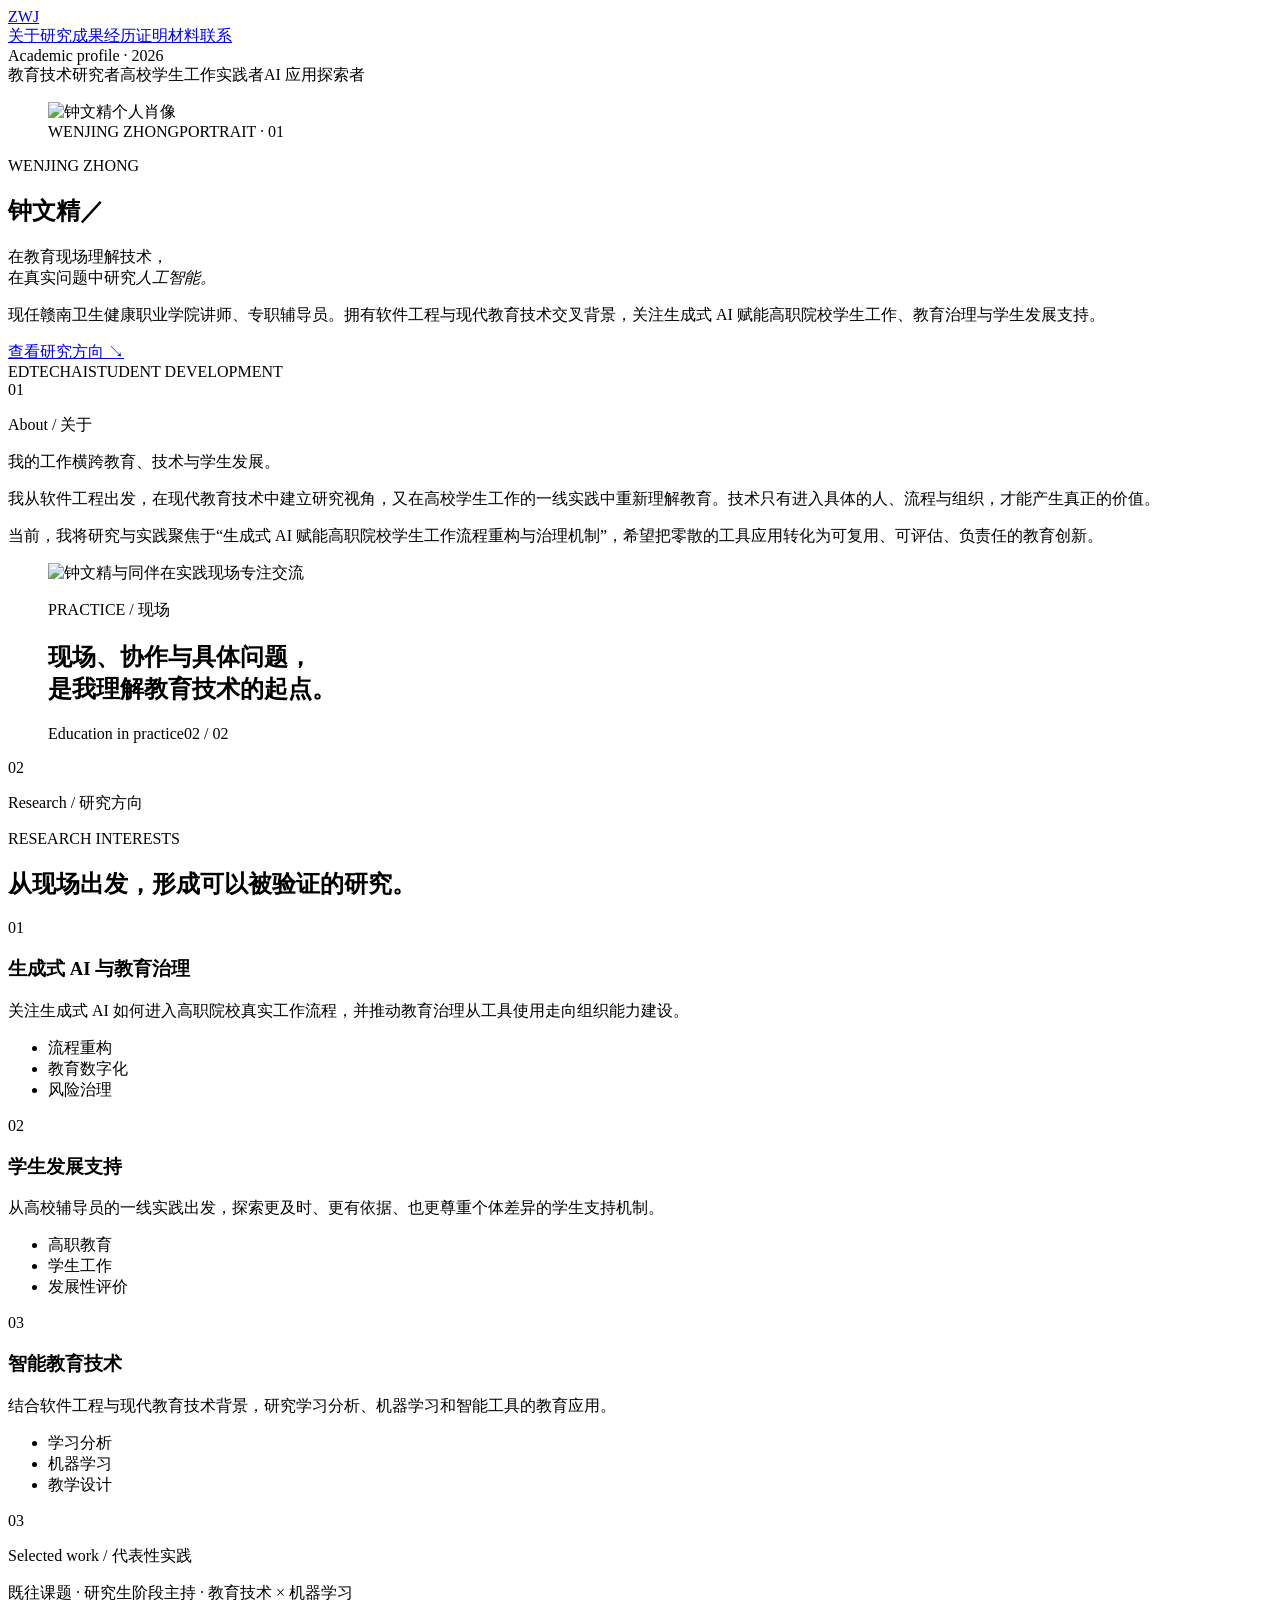
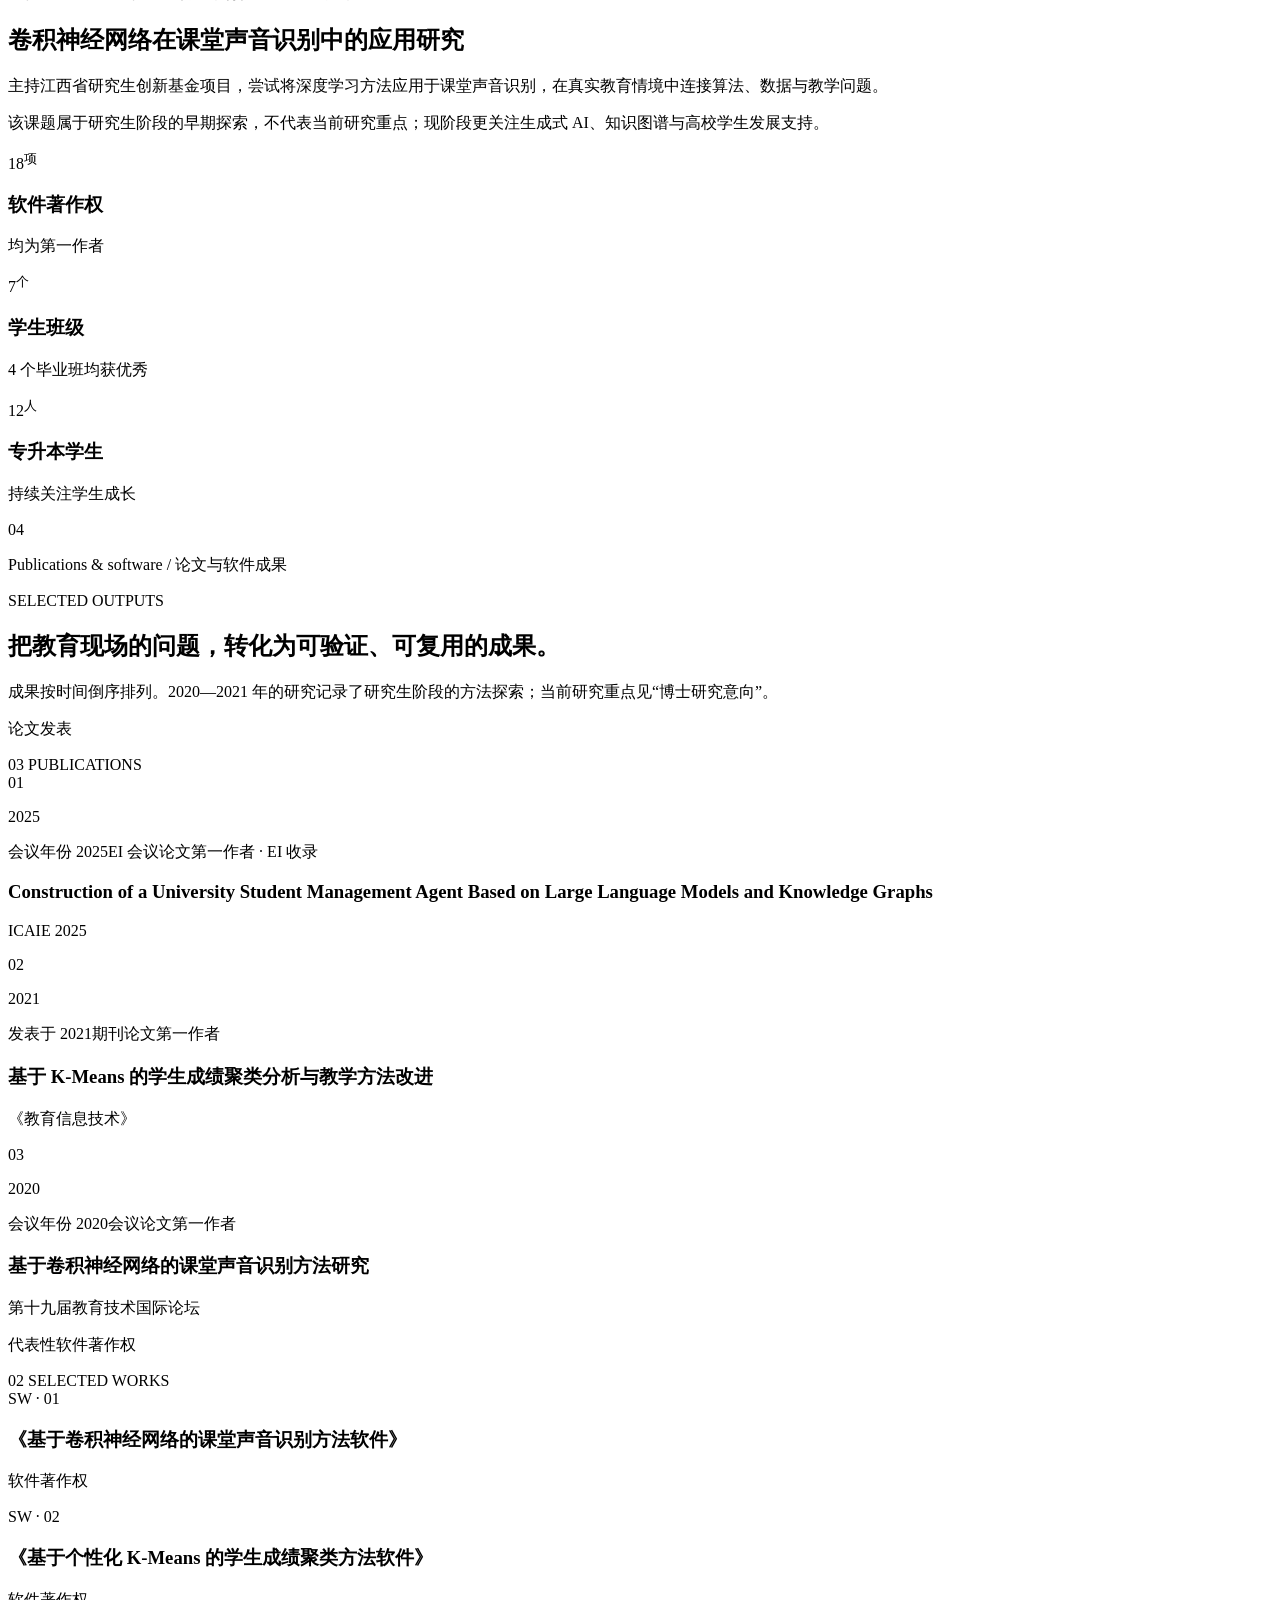
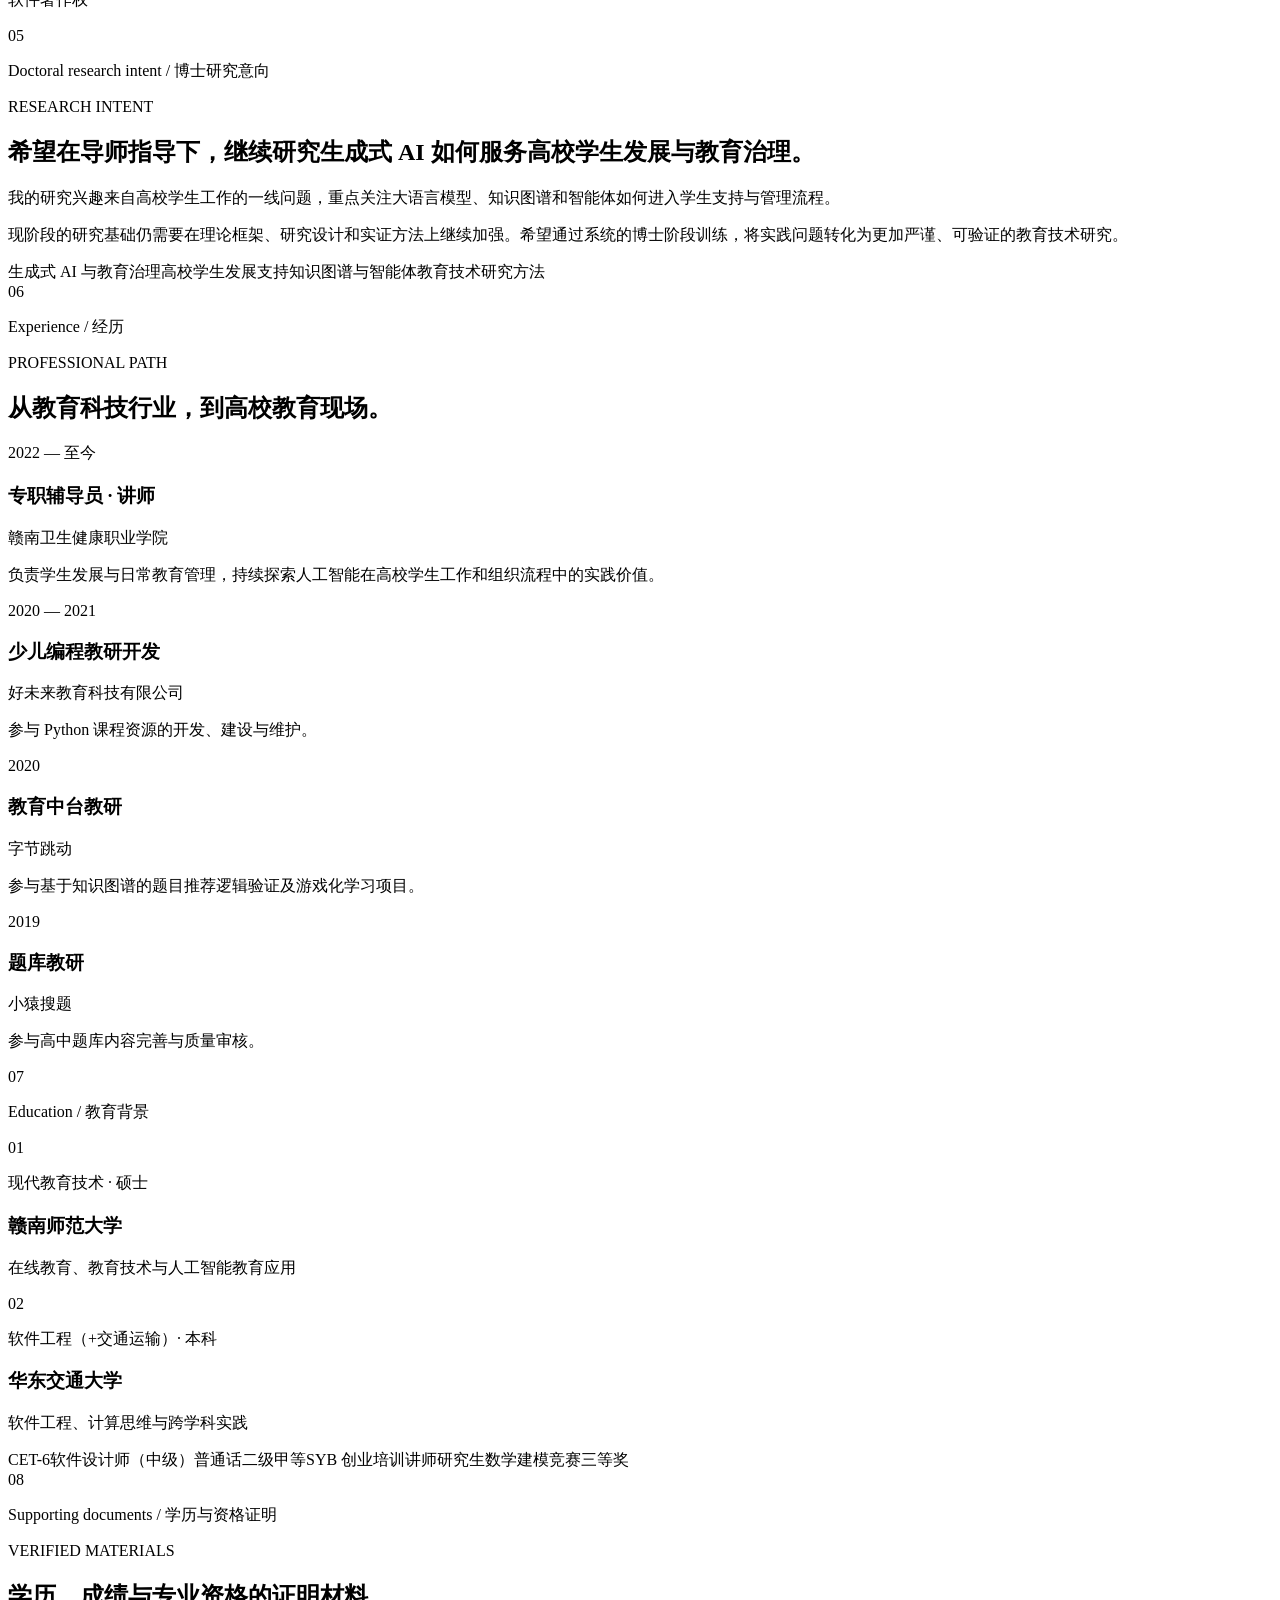
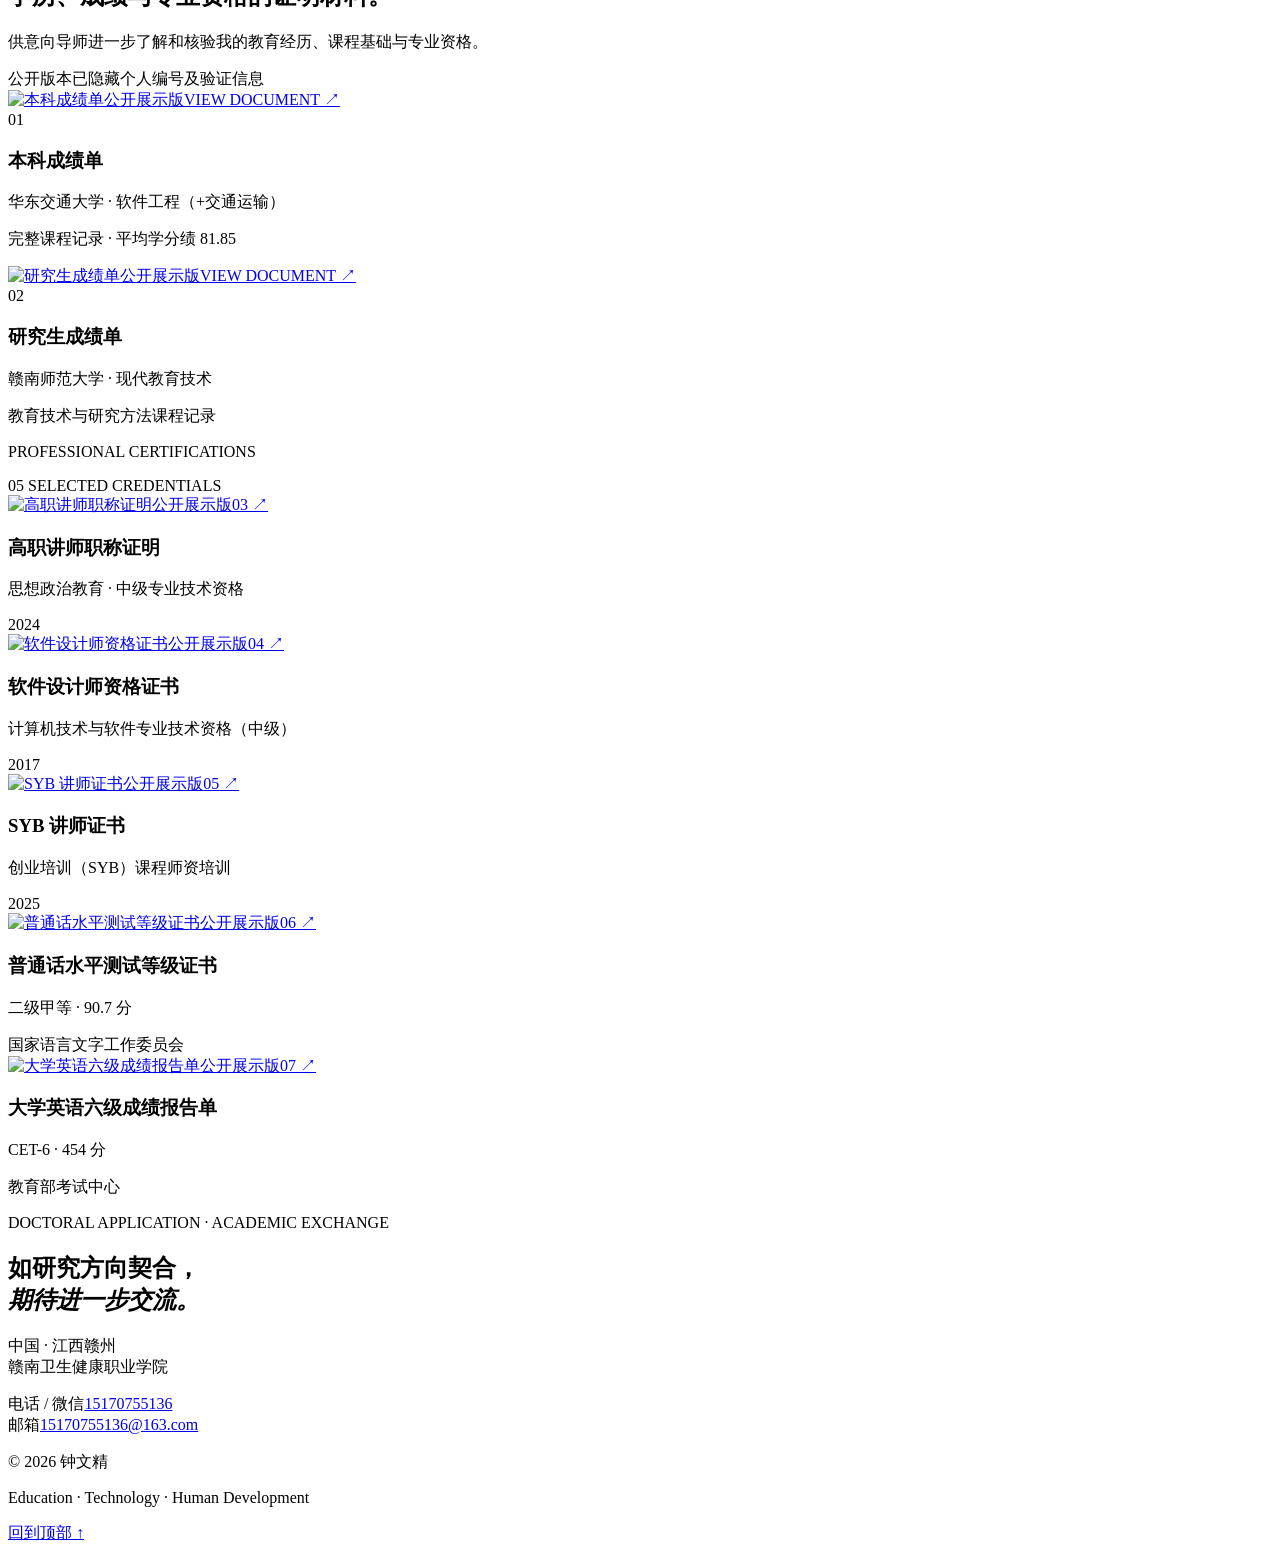
==== commit 273ff4e1: "Publish research chronology" ====
--- a/index.html
+++ b/index.html
@@ -1 +1 @@
-<!DOCTYPE html><html lang="zh-CN"><head><meta charSet="utf-8"/><meta name="viewport" content="width=device-width, initial-scale=1"/><link rel="preload" href="/academic-homepage/wenjing-portrait.jpg" as="image"/><link rel="preload" href="/academic-homepage/education-practice.jpg" as="image"/><link rel="stylesheet" href="/academic-homepage/_next/static/chunks/0553420cxu6u0.css" data-precedence="next"/><link rel="preload" as="script" fetchPriority="low" href="/academic-homepage/_next/static/chunks/15xrurgzs99gv.js"/><script src="/academic-homepage/_next/static/chunks/0z_bufhpvcrh-.js" async=""></script><script src="/academic-homepage/_next/static/chunks/07lhk_q6pmm3r.js" async=""></script><script src="/academic-homepage/_next/static/chunks/turbopack-0m.kvz759m~v8.js" async=""></script><script src="/academic-homepage/_next/static/chunks/0dbhjjzl8qfwv.js" async=""></script><title>钟文精｜个人学术履历</title><meta name="description" content="教育技术与人工智能方向的个人学术履历，涵盖研究兴趣、论文成果、教育经历、证明材料与博士研究意向。"/><meta property="og:title" content="钟文精｜个人学术履历"/><meta property="og:description" content="教育技术与人工智能方向的个人学术履历，涵盖研究兴趣、论文成果、教育经历、证明材料与博士研究意向。"/><meta property="og:url" content="https://shawn-zwj.github.io/academic-homepage/"/><meta property="og:locale" content="zh_CN"/><meta property="og:image" content="https://shawn-zwj.github.io/academic-homepage/og.png"/><meta property="og:image:width" content="1730"/><meta property="og:image:height" content="909"/><meta property="og:image:alt" content="钟文精｜个人学术履历"/><meta property="og:type" content="website"/><meta name="twitter:card" content="summary_large_image"/><meta name="twitter:title" content="钟文精｜个人学术履历"/><meta name="twitter:description" content="教育技术与人工智能方向的个人学术履历，涵盖研究兴趣、论文成果、教育经历、证明材料与博士研究意向。"/><meta name="twitter:image" content="https://shawn-zwj.github.io/academic-homepage/og.png"/><script src="/academic-homepage/_next/static/chunks/03~yq9q893hmn.js" noModule=""></script></head><body><div hidden=""><!--$--><!--/$--></div><main><header class="site-header"><a class="monogram" href="#top" aria-label="返回首页">Z<span>WJ</span></a><nav aria-label="主导航"><a href="#about">关于</a><a href="#research">研究</a><a href="#outputs">成果</a><a href="#experience">经历</a><a href="#credentials">证明材料</a><a href="#contact">联系</a></nav><span class="edition">Academic profile · 2026</span></header><section class="hero" id="top"><div class="hero-kicker reveal"><span>教育技术研究者</span><span>高校学生工作实践者</span><span>AI 应用探索者</span></div><figure class="hero-portrait reveal delay-2"><img src="/academic-homepage/wenjing-portrait.jpg" alt="钟文精个人肖像"/><figcaption><span>WENJING ZHONG</span><span>PORTRAIT · 01</span></figcaption></figure><div class="hero-title reveal delay-1"><p class="eyebrow">WENJING ZHONG</p><h1>钟文精<span class="title-mark" aria-hidden="true">／</span></h1><p class="hero-statement">在教育现场理解技术，<br/>在真实问题中研究<em>人工智能。</em></p></div><div class="hero-footer reveal delay-2"><p class="hero-intro">现任赣南卫生健康职业学院讲师、专职辅导员。拥有软件工程与现代教育技术交叉背景，关注生成式 AI 赋能高职院校学生工作、教育治理与学生发展支持。</p><a class="text-link" href="#research">查看研究方向 <span aria-hidden="true">↘</span></a></div><div class="orbit" aria-hidden="true"><span>EDTECH</span><span>AI</span><span>STUDENT DEVELOPMENT</span></div></section><section class="manifesto section-pad" id="about"><div class="section-label"><span>01</span><p>About / 关于</p></div><div class="manifesto-copy"><p class="lead">我的工作横跨<span>教育、技术与学生发展</span>。</p><div class="copy-columns"><p>我从软件工程出发，在现代教育技术中建立研究视角，又在高校学生工作的一线实践中重新理解教育。技术只有进入具体的人、流程与组织，才能产生真正的价值。</p><p>当前，我将研究与实践聚焦于“生成式 AI 赋能高职院校学生工作流程重构与治理机制”，希望把零散的工具应用转化为可复用、可评估、负责任的教育创新。</p></div></div></section><section class="practice-visual" aria-label="教育实践现场"><figure><img src="/academic-homepage/education-practice.jpg" alt="钟文精与同伴在实践现场专注交流"/><div class="practice-copy"><p>PRACTICE / 现场</p><h2>现场、协作与具体问题，<br/>是我理解教育技术的起点。</h2></div><figcaption><span>Education in practice</span><span>02 / 02</span></figcaption></figure></section><section class="research section-pad" id="research"><div class="section-label light"><span>02</span><p>Research / 研究方向</p></div><div class="section-heading light-heading"><p>RESEARCH INTERESTS</p><h2>从现场出发，形成可以被验证的研究。</h2></div><div class="research-list"><article class="research-item"><span class="research-index">01</span><div><h3>生成式 AI 与教育治理</h3><p>关注生成式 AI 如何进入高职院校真实工作流程，并推动教育治理从工具使用走向组织能力建设。</p></div><ul aria-label="生成式 AI 与教育治理关键词"><li>流程重构</li><li>教育数字化</li><li>风险治理</li></ul></article><article class="research-item"><span class="research-index">02</span><div><h3>学生发展支持</h3><p>从高校辅导员的一线实践出发，探索更及时、更有依据、也更尊重个体差异的学生支持机制。</p></div><ul aria-label="学生发展支持关键词"><li>高职教育</li><li>学生工作</li><li>发展性评价</li></ul></article><article class="research-item"><span class="research-index">03</span><div><h3>智能教育技术</h3><p>结合软件工程与现代教育技术背景，研究学习分析、机器学习和智能工具的教育应用。</p></div><ul aria-label="智能教育技术关键词"><li>学习分析</li><li>机器学习</li><li>教学设计</li></ul></article></div></section><section class="selected-work section-pad"><div class="section-label"><span>03</span><p>Selected work / 代表性实践</p></div><div class="work-grid"><article class="featured-work"><div class="work-meta"><span>主持项目</span><span>教育技术 × 机器学习</span></div><h2>卷积神经网络在课堂声音识别中的应用研究</h2><p>主持江西省研究生创新基金项目，尝试将深度学习方法应用于课堂声音识别，在真实教育情境中连接算法、数据与教学问题。</p></article><div class="metrics"><article class="metric"><p class="metric-number">18<sup>项</sup></p><h3>软件著作权</h3><p>均为第一作者</p></article><article class="metric"><p class="metric-number">7<sup>个</sup></p><h3>学生班级</h3><p>4 个毕业班均获优秀</p></article><article class="metric"><p class="metric-number">12<sup>人</sup></p><h3>专升本学生</h3><p>持续关注学生成长</p></article></div></div></section><section class="outputs section-pad" id="outputs"><div class="section-label"><span>04</span><p>Publications &amp; software / 论文与软件成果</p></div><div class="outputs-layout"><div class="section-heading outputs-heading"><p>SELECTED OUTPUTS</p><h2>把教育现场的问题，转化为可验证、可复用的成果。</h2></div><div><div class="output-group-heading"><p>论文发表</p><span>03 PUBLICATIONS</span></div><div class="publication-list"><article class="publication-item"><div class="publication-index"><span>0<!-- -->1</span><p>2025</p></div><div class="publication-copy"><div class="publication-meta"><span>EI 会议论文</span><span>第一作者 · EI 收录</span></div><h3>Construction of a University Student Management Agent Based on Large Language Models and Knowledge Graphs</h3><p>ICAIE 2025</p></div></article><article class="publication-item"><div class="publication-index"><span>0<!-- -->2</span><p>2021</p></div><div class="publication-copy"><div class="publication-meta"><span>期刊论文</span><span>第一作者</span></div><h3>基于 K-Means 的学生成绩聚类分析与教学方法改进</h3><p>《教育信息技术》</p></div></article><article class="publication-item"><div class="publication-index"><span>0<!-- -->3</span><p>2020</p></div><div class="publication-copy"><div class="publication-meta"><span>会议论文</span><span>第一作者</span></div><h3>基于卷积神经网络的课堂声音识别方法研究</h3><p>第十九届教育技术国际论坛</p></div></article></div><div class="output-group-heading software-heading"><p>代表性软件著作权</p><span>02 SELECTED WORKS</span></div><div class="software-list"><article class="software-item"><span>SW · 0<!-- -->1</span><h3>《<!-- -->基于卷积神经网络的课堂声音识别方法软件<!-- -->》</h3><p>软件著作权</p></article><article class="software-item"><span>SW · 0<!-- -->2</span><h3>《<!-- -->基于个性化 K-Means 的学生成绩聚类方法软件<!-- -->》</h3><p>软件著作权</p></article></div></div></div></section><section class="doctoral-intent section-pad"><div class="section-label"><span>05</span><p>Doctoral research intent / 博士研究意向</p></div><div class="intent-layout"><div class="section-heading"><p>RESEARCH INTENT</p><h2>希望在导师指导下，继续研究生成式 AI 如何服务高校学生发展与教育治理。</h2></div><div class="intent-copy"><p class="intent-lead">我的研究兴趣来自高校学生工作的一线问题，重点关注大语言模型、知识图谱和智能体如何进入学生支持与管理流程。</p><p>现阶段的研究基础仍需要在理论框架、研究设计和实证方法上继续加强。希望通过系统的博士阶段训练，将实践问题转化为更加严谨、可验证的教育技术研究。</p><div class="intent-topics" aria-label="博士研究兴趣关键词"><span>生成式 AI 与教育治理</span><span>高校学生发展支持</span><span>知识图谱与智能体</span><span>教育技术研究方法</span></div></div></div></section><section class="experience section-pad" id="experience"><div class="section-label"><span>06</span><p>Experience / 经历</p></div><div class="experience-layout"><div class="section-heading sticky-heading"><p>PROFESSIONAL PATH</p><h2>从教育科技行业，到高校教育现场。</h2></div><div class="timeline"><article class="timeline-item"><p class="period">2022 — 至今</p><div><h3>专职辅导员 · 讲师</h3><p class="place">赣南卫生健康职业学院</p><p class="detail">负责学生发展与日常教育管理，持续探索人工智能在高校学生工作和组织流程中的实践价值。</p></div></article><article class="timeline-item"><p class="period">2020 — 2021</p><div><h3>少儿编程教研开发</h3><p class="place">好未来教育科技有限公司</p><p class="detail">参与 Python 课程资源的开发、建设与维护。</p></div></article><article class="timeline-item"><p class="period">2020</p><div><h3>教育中台教研</h3><p class="place">字节跳动</p><p class="detail">参与基于知识图谱的题目推荐逻辑验证及游戏化学习项目。</p></div></article><article class="timeline-item"><p class="period">2019</p><div><h3>题库教研</h3><p class="place">小猿搜题</p><p class="detail">参与高中题库内容完善与质量审核。</p></div></article></div></div></section><section class="education section-pad"><div class="section-label light"><span>07</span><p>Education / 教育背景</p></div><div class="education-grid"><article><span>0<!-- -->1</span><p class="degree">现代教育技术 · 硕士</p><h3>赣南师范大学</h3><p class="focus">在线教育、教育技术与人工智能教育应用</p></article><article><span>0<!-- -->2</span><p class="degree">软件工程（+交通运输）· 本科</p><h3>华东交通大学</h3><p class="focus">软件工程、计算思维与跨学科实践</p></article></div><div class="credentials"><span>CET-6</span><span>软件设计师（中级）</span><span>普通话二级甲等</span><span>SYB 创业培训讲师</span><span>研究生数学建模竞赛三等奖</span></div></section><section class="credential-archive section-pad" id="credentials"><div class="section-label light"><span>08</span><p>Supporting documents / 学历与资格证明</p></div><div class="archive-intro"><div class="section-heading"><p>VERIFIED MATERIALS</p><h2>学历、成绩与专业资格的证明材料。</h2></div><div class="archive-note"><p>供意向导师进一步了解和核验我的教育经历、课程基础与专业资格。</p><span>公开版本已隐藏个人编号及验证信息</span></div></div><div class="transcript-gallery"><article class="transcript-card"><a class="document-visual transcript-visual" href="/academic-homepage/credentials/undergraduate-transcript.webp" target="_blank" rel="noreferrer" aria-label="查看本科成绩单大图"><img src="/academic-homepage/credentials/undergraduate-transcript.webp" alt="本科成绩单公开展示版" loading="lazy"/><span>VIEW DOCUMENT ↗</span></a><div class="document-caption"><span>01</span><div><h3>本科成绩单</h3><p>华东交通大学 · 软件工程（+交通运输）</p></div><p>完整课程记录 · 平均学分绩 81.85</p></div></article><article class="transcript-card"><a class="document-visual transcript-visual" href="/academic-homepage/credentials/graduate-transcript.webp" target="_blank" rel="noreferrer" aria-label="查看研究生成绩单大图"><img src="/academic-homepage/credentials/graduate-transcript.webp" alt="研究生成绩单公开展示版" loading="lazy"/><span>VIEW DOCUMENT ↗</span></a><div class="document-caption"><span>02</span><div><h3>研究生成绩单</h3><p>赣南师范大学 · 现代教育技术</p></div><p>教育技术与研究方法课程记录</p></div></article></div><div class="certificate-heading"><p>PROFESSIONAL CERTIFICATIONS</p><span>05 SELECTED CREDENTIALS</span></div><div class="certificate-gallery"><article class="certificate-card featured-credential"><a class="document-visual certificate-visual portrait" href="/academic-homepage/credentials/senior-vocational-lecturer-certificate.webp" target="_blank" rel="noreferrer" aria-label="查看高职讲师职称证明大图"><img src="/academic-homepage/credentials/senior-vocational-lecturer-certificate.webp" alt="高职讲师职称证明公开展示版" loading="lazy"/><span>03<!-- --> ↗</span></a><div class="certificate-caption"><h3>高职讲师职称证明</h3><p>思想政治教育 · 中级专业技术资格</p><span>2024</span></div></article><article class="certificate-card "><a class="document-visual certificate-visual landscape" href="/academic-homepage/credentials/software-designer-certificate.webp" target="_blank" rel="noreferrer" aria-label="查看软件设计师资格证书大图"><img src="/academic-homepage/credentials/software-designer-certificate.webp" alt="软件设计师资格证书公开展示版" loading="lazy"/><span>04<!-- --> ↗</span></a><div class="certificate-caption"><h3>软件设计师资格证书</h3><p>计算机技术与软件专业技术资格（中级）</p><span>2017</span></div></article><article class="certificate-card "><a class="document-visual certificate-visual landscape" href="/academic-homepage/credentials/syb-instructor-certificate.webp" target="_blank" rel="noreferrer" aria-label="查看SYB 讲师证书大图"><img src="/academic-homepage/credentials/syb-instructor-certificate.webp" alt="SYB 讲师证书公开展示版" loading="lazy"/><span>05<!-- --> ↗</span></a><div class="certificate-caption"><h3>SYB 讲师证书</h3><p>创业培训（SYB）课程师资培训</p><span>2025</span></div></article><article class="certificate-card "><a class="document-visual certificate-visual landscape" href="/academic-homepage/credentials/mandarin-certificate.webp" target="_blank" rel="noreferrer" aria-label="查看普通话水平测试等级证书大图"><img src="/academic-homepage/credentials/mandarin-certificate.webp" alt="普通话水平测试等级证书公开展示版" loading="lazy"/><span>06<!-- --> ↗</span></a><div class="certificate-caption"><h3>普通话水平测试等级证书</h3><p>二级甲等 · 90.7 分</p><span>国家语言文字工作委员会</span></div></article><article class="certificate-card "><a class="document-visual certificate-visual portrait" href="/academic-homepage/credentials/cet6-score-report.webp" target="_blank" rel="noreferrer" aria-label="查看大学英语六级成绩报告单大图"><img src="/academic-homepage/credentials/cet6-score-report.webp" alt="大学英语六级成绩报告单公开展示版" loading="lazy"/><span>07<!-- --> ↗</span></a><div class="certificate-caption"><h3>大学英语六级成绩报告单</h3><p>CET-6 · 454 分</p><span>教育部考试中心</span></div></article></div></section><section class="contact section-pad" id="contact"><p class="contact-kicker">DOCTORAL APPLICATION · ACADEMIC EXCHANGE</p><h2>如研究方向契合，<br/><em>期待进一步交流。</em></h2><div class="contact-row"><p>中国 · 江西赣州<br/>赣南卫生健康职业学院</p><div class="contact-details"><div><span>电话 / 微信</span><a href="tel:+8615170755136">15170755136</a></div><div><span>邮箱</span><a href="mailto:15170755136@163.com">15170755136@163.com</a></div></div></div></section><footer><p>© 2026 钟文精</p><p>Education · Technology · Human Development</p><a href="#top" aria-label="返回页面顶部">回到顶部 ↑</a></footer></main><!--$--><!--/$--><script src="/academic-homepage/_next/static/chunks/15xrurgzs99gv.js" id="_R_" async=""></script><script>(self.__next_f=self.__next_f||[]).push([0])</script><script>self.__next_f.push([1,"1:\"$Sreact.fragment\"\n2:I[39756,[\"/academic-homepage/_next/static/chunks/0dbhjjzl8qfwv.js\"],\"default\"]\n3:I[37457,[\"/academic-homepage/_next/static/chunks/0dbhjjzl8qfwv.js\"],\"default\"]\n11:I[68027,[\"/academic-homepage/_next/static/chunks/0dbhjjzl8qfwv.js\"],\"default\",1]\n:HL[\"/academic-homepage/_next/static/chunks/0553420cxu6u0.css\",\"style\"]\n:HL[\"/academic-homepage/wenjing-portrait.jpg\",\"image\"]\n:HL[\"/academic-homepage/education-practice.jpg\",\"image\"]\n"])</script><script>self.__next_f.push([1,"0:{\"P\":null,\"c\":[\"\",\"\"],\"q\":\"\",\"i\":false,\"f\":[[[\"\",{\"children\":[\"__PAGE__\",{}]},\"$undefined\",\"$undefined\",16],[[\"$\",\"$1\",\"c\",{\"children\":[[[\"$\",\"link\",\"0\",{\"rel\":\"stylesheet\",\"href\":\"/academic-homepage/_next/static/chunks/0553420cxu6u0.css\",\"precedence\":\"next\",\"crossOrigin\":\"$undefined\",\"nonce\":\"$undefined\"}],[\"$\",\"script\",\"script-0\",{\"src\":\"/academic-homepage/_next/static/chunks/0dbhjjzl8qfwv.js\",\"async\":true,\"nonce\":\"$undefined\"}]],[\"$\",\"html\",null,{\"lang\":\"zh-CN\",\"children\":[\"$\",\"body\",null,{\"children\":[\"$\",\"$L2\",null,{\"parallelRouterKey\":\"children\",\"error\":\"$undefined\",\"errorStyles\":\"$undefined\",\"errorScripts\":\"$undefined\",\"template\":[\"$\",\"$L3\",null,{}],\"templateStyles\":\"$undefined\",\"templateScripts\":\"$undefined\",\"notFound\":[[[\"$\",\"title\",null,{\"children\":\"404: This page could not be found.\"}],[\"$\",\"div\",null,{\"style\":{\"fontFamily\":\"system-ui,\\\"Segoe UI\\\",Roboto,Helvetica,Arial,sans-serif,\\\"Apple Color Emoji\\\",\\\"Segoe UI Emoji\\\"\",\"height\":\"100vh\",\"textAlign\":\"center\",\"display\":\"flex\",\"flexDirection\":\"column\",\"alignItems\":\"center\",\"justifyContent\":\"center\"},\"children\":[\"$\",\"div\",null,{\"children\":[[\"$\",\"style\",null,{\"dangerouslySetInnerHTML\":{\"__html\":\"body{color:#000;background:#fff;margin:0}.next-error-h1{border-right:1px solid rgba(0,0,0,.3)}@media (prefers-color-scheme:dark){body{color:#fff;background:#000}.next-error-h1{border-right:1px solid rgba(255,255,255,.3)}}\"}}],[\"$\",\"h1\",null,{\"className\":\"next-error-h1\",\"style\":{\"display\":\"inline-block\",\"margin\":\"0 20px 0 0\",\"padding\":\"0 23px 0 0\",\"fontSize\":24,\"fontWeight\":500,\"verticalAlign\":\"top\",\"lineHeight\":\"49px\"},\"children\":404}],[\"$\",\"div\",null,{\"style\":{\"display\":\"inline-block\"},\"children\":[\"$\",\"h2\",null,{\"style\":{\"fontSize\":14,\"fontWeight\":400,\"lineHeight\":\"49px\",\"margin\":0},\"children\":\"This page could not be found.\"}]}]]}]}]],[]],\"forbidden\":\"$undefined\",\"unauthorized\":\"$undefined\"}]}]}]]}],{\"children\":[[\"$\",\"$1\",\"c\",{\"children\":[[\"$\",\"main\",null,{\"children\":[[\"$\",\"header\",null,{\"className\":\"site-header\",\"children\":[[\"$\",\"a\",null,{\"className\":\"monogram\",\"href\":\"#top\",\"aria-label\":\"返回首页\",\"children\":[\"Z\",[\"$\",\"span\",null,{\"children\":\"WJ\"}]]}],[\"$\",\"nav\",null,{\"aria-label\":\"主导航\",\"children\":[[\"$\",\"a\",null,{\"href\":\"#about\",\"children\":\"关于\"}],[\"$\",\"a\",null,{\"href\":\"#research\",\"children\":\"研究\"}],[\"$\",\"a\",null,{\"href\":\"#outputs\",\"children\":\"成果\"}],[\"$\",\"a\",null,{\"href\":\"#experience\",\"children\":\"经历\"}],[\"$\",\"a\",null,{\"href\":\"#credentials\",\"children\":\"证明材料\"}],[\"$\",\"a\",null,{\"href\":\"#contact\",\"children\":\"联系\"}]]}],[\"$\",\"span\",null,{\"className\":\"edition\",\"children\":\"Academic profile · 2026\"}]]}],[\"$\",\"section\",null,{\"className\":\"hero\",\"id\":\"top\",\"children\":[[\"$\",\"div\",null,{\"className\":\"hero-kicker reveal\",\"children\":[[\"$\",\"span\",null,{\"children\":\"教育技术研究者\"}],[\"$\",\"span\",null,{\"children\":\"高校学生工作实践者\"}],[\"$\",\"span\",null,{\"children\":\"AI 应用探索者\"}]]}],[\"$\",\"figure\",null,{\"className\":\"hero-portrait reveal delay-2\",\"children\":[[\"$\",\"img\",null,{\"src\":\"/academic-homepage/wenjing-portrait.jpg\",\"alt\":\"钟文精个人肖像\"}],[\"$\",\"figcaption\",null,{\"children\":[[\"$\",\"span\",null,{\"children\":\"WENJING ZHONG\"}],[\"$\",\"span\",null,{\"children\":\"PORTRAIT · 01\"}]]}]]}],[\"$\",\"div\",null,{\"className\":\"hero-title reveal delay-1\",\"children\":[[\"$\",\"p\",null,{\"className\":\"eyebrow\",\"children\":\"WENJING ZHONG\"}],[\"$\",\"h1\",null,{\"children\":[\"钟文精\",[\"$\",\"span\",null,{\"className\":\"title-mark\",\"aria-hidden\":\"true\",\"children\":\"／\"}]]}],[\"$\",\"p\",null,{\"className\":\"hero-statement\",\"children\":[\"在教育现场理解技术，\",[\"$\",\"br\",null,{}],\"在真实问题中研究\",[\"$\",\"em\",null,{\"children\":\"人工智能。\"}]]}]]}],[\"$\",\"div\",null,{\"className\":\"hero-footer reveal delay-2\",\"children\":[[\"$\",\"p\",null,{\"className\":\"hero-intro\",\"children\":\"现任赣南卫生健康职业学院讲师、专职辅导员。拥有软件工程与现代教育技术交叉背景，关注生成式 AI 赋能高职院校学生工作、教育治理与学生发展支持。\"}],[\"$\",\"a\",null,{\"className\":\"text-link\",\"href\":\"#research\",\"children\":[\"查看研究方向 \",[\"$\",\"span\",null,{\"aria-hidden\":\"true\",\"children\":\"↘\"}]]}]]}],[\"$\",\"div\",null,{\"className\":\"orbit\",\"aria-hidden\":\"true\",\"children\":[[\"$\",\"span\",null,{\"children\":\"EDTECH\"}],[\"$\",\"span\",null,{\"children\":\"AI\"}],[\"$\",\"span\",null,{\"children\":\"STUDENT DEVELOPMENT\"}]]}]]}],[\"$\",\"section\",null,{\"className\":\"manifesto section-pad\",\"id\":\"about\",\"children\":[[\"$\",\"div\",null,{\"className\":\"section-label\",\"children\":[[\"$\",\"span\",null,{\"children\":\"01\"}],[\"$\",\"p\",null,{\"children\":\"About / 关于\"}]]}],[\"$\",\"div\",null,{\"className\":\"manifesto-copy\",\"children\":[[\"$\",\"p\",null,{\"className\":\"lead\",\"children\":[\"我的工作横跨\",[\"$\",\"span\",null,{\"children\":\"教育、技术与学生发展\"}],\"。\"]}],[\"$\",\"div\",null,{\"className\":\"copy-columns\",\"children\":[[\"$\",\"p\",null,{\"children\":\"我从软件工程出发，在现代教育技术中建立研究视角，又在高校学生工作的一线实践中重新理解教育。技术只有进入具体的人、流程与组织，才能产生真正的价值。\"}],[\"$\",\"p\",null,{\"children\":\"当前，我将研究与实践聚焦于“生成式 AI 赋能高职院校学生工作流程重构与治理机制”，希望把零散的工具应用转化为可复用、可评估、负责任的教育创新。\"}]]}]]}]]}],[\"$\",\"section\",null,{\"className\":\"practice-visual\",\"aria-label\":\"教育实践现场\",\"children\":[\"$\",\"figure\",null,{\"children\":[[\"$\",\"img\",null,{\"src\":\"/academic-homepage/education-practice.jpg\",\"alt\":\"钟文精与同伴在实践现场专注交流\"}],\"$L4\",\"$L5\"]}]}],\"$L6\",\"$L7\",\"$L8\",\"$L9\",\"$La\",\"$Lb\",\"$Lc\",\"$Ld\",\"$Le\"]}],null,\"$Lf\"]}],{},null,false,null]},null,false,null],\"$L10\",false]],\"m\":\"$undefined\",\"G\":[\"$11\",[\"$L12\"]],\"S\":true,\"h\":null,\"s\":\"$undefined\",\"l\":\"$undefined\",\"p\":\"$undefined\",\"d\":\"$undefined\",\"b\":\"t6VLL8bkm6OkXiP0hq5gW\"}\n"])</script><script>self.__next_f.push([1,"17:I[97367,[\"/academic-homepage/_next/static/chunks/0dbhjjzl8qfwv.js\"],\"OutletBoundary\"]\n18:\"$Sreact.suspense\"\n1a:I[97367,[\"/academic-homepage/_next/static/chunks/0dbhjjzl8qfwv.js\"],\"ViewportBoundary\"]\n1c:I[97367,[\"/academic-homepage/_next/static/chunks/0dbhjjzl8qfwv.js\"],\"MetadataBoundary\"]\n4:[\"$\",\"div\",null,{\"className\":\"practice-copy\",\"children\":[[\"$\",\"p\",null,{\"children\":\"PRACTICE / 现场\"}],[\"$\",\"h2\",null,{\"children\":[\"现场、协作与具体问题，\",[\"$\",\"br\",null,{}],\"是我理解教育技术的起点。\"]}]]}]\n5:[\"$\",\"figcaption\",null,{\"children\":[[\"$\",\"span\",null,{\"children\":\"Education in practice\"}],[\"$\",\"span\",null,{\"children\":\"02 / 02\"}]]}]\n"])</script><script>self.__next_f.push([1,"6:[\"$\",\"section\",null,{\"className\":\"research section-pad\",\"id\":\"research\",\"children\":[[\"$\",\"div\",null,{\"className\":\"section-label light\",\"children\":[[\"$\",\"span\",null,{\"children\":\"02\"}],[\"$\",\"p\",null,{\"children\":\"Research / 研究方向\"}]]}],[\"$\",\"div\",null,{\"className\":\"section-heading light-heading\",\"children\":[[\"$\",\"p\",null,{\"children\":\"RESEARCH INTERESTS\"}],[\"$\",\"h2\",null,{\"children\":\"从现场出发，形成可以被验证的研究。\"}]]}],[\"$\",\"div\",null,{\"className\":\"research-list\",\"children\":[[\"$\",\"article\",\"01\",{\"className\":\"research-item\",\"children\":[[\"$\",\"span\",null,{\"className\":\"research-index\",\"children\":\"01\"}],[\"$\",\"div\",null,{\"children\":[[\"$\",\"h3\",null,{\"children\":\"生成式 AI 与教育治理\"}],[\"$\",\"p\",null,{\"children\":\"关注生成式 AI 如何进入高职院校真实工作流程，并推动教育治理从工具使用走向组织能力建设。\"}]]}],[\"$\",\"ul\",null,{\"aria-label\":\"生成式 AI 与教育治理关键词\",\"children\":[[\"$\",\"li\",\"流程重构\",{\"children\":\"流程重构\"}],[\"$\",\"li\",\"教育数字化\",{\"children\":\"教育数字化\"}],[\"$\",\"li\",\"风险治理\",{\"children\":\"风险治理\"}]]}]]}],[\"$\",\"article\",\"02\",{\"className\":\"research-item\",\"children\":[[\"$\",\"span\",null,{\"className\":\"research-index\",\"children\":\"02\"}],[\"$\",\"div\",null,{\"children\":[[\"$\",\"h3\",null,{\"children\":\"学生发展支持\"}],[\"$\",\"p\",null,{\"children\":\"从高校辅导员的一线实践出发，探索更及时、更有依据、也更尊重个体差异的学生支持机制。\"}]]}],[\"$\",\"ul\",null,{\"aria-label\":\"学生发展支持关键词\",\"children\":[[\"$\",\"li\",\"高职教育\",{\"children\":\"高职教育\"}],[\"$\",\"li\",\"学生工作\",{\"children\":\"学生工作\"}],[\"$\",\"li\",\"发展性评价\",{\"children\":\"发展性评价\"}]]}]]}],[\"$\",\"article\",\"03\",{\"className\":\"research-item\",\"children\":[[\"$\",\"span\",null,{\"className\":\"research-index\",\"children\":\"03\"}],[\"$\",\"div\",null,{\"children\":[[\"$\",\"h3\",null,{\"children\":\"智能教育技术\"}],[\"$\",\"p\",null,{\"children\":\"结合软件工程与现代教育技术背景，研究学习分析、机器学习和智能工具的教育应用。\"}]]}],[\"$\",\"ul\",null,{\"aria-label\":\"智能教育技术关键词\",\"children\":[[\"$\",\"li\",\"学习分析\",{\"children\":\"学习分析\"}],[\"$\",\"li\",\"机器学习\",{\"children\":\"机器学习\"}],[\"$\",\"li\",\"教学设计\",{\"children\":\"教学设计\"}]]}]]}]]}]]}]\n"])</script><script>self.__next_f.push([1,"7:[\"$\",\"section\",null,{\"className\":\"selected-work section-pad\",\"children\":[[\"$\",\"div\",null,{\"className\":\"section-label\",\"children\":[[\"$\",\"span\",null,{\"children\":\"03\"}],[\"$\",\"p\",null,{\"children\":\"Selected work / 代表性实践\"}]]}],[\"$\",\"div\",null,{\"className\":\"work-grid\",\"children\":[[\"$\",\"article\",null,{\"className\":\"featured-work\",\"children\":[[\"$\",\"div\",null,{\"className\":\"work-meta\",\"children\":[[\"$\",\"span\",null,{\"children\":\"主持项目\"}],[\"$\",\"span\",null,{\"children\":\"教育技术 × 机器学习\"}]]}],[\"$\",\"h2\",null,{\"children\":\"卷积神经网络在课堂声音识别中的应用研究\"}],[\"$\",\"p\",null,{\"children\":\"主持江西省研究生创新基金项目，尝试将深度学习方法应用于课堂声音识别，在真实教育情境中连接算法、数据与教学问题。\"}]]}],[\"$\",\"div\",null,{\"className\":\"metrics\",\"children\":[[\"$\",\"article\",\"软件著作权\",{\"className\":\"metric\",\"children\":[[\"$\",\"p\",null,{\"className\":\"metric-number\",\"children\":[\"18\",[\"$\",\"sup\",null,{\"children\":\"项\"}]]}],[\"$\",\"h3\",null,{\"children\":\"软件著作权\"}],[\"$\",\"p\",null,{\"children\":\"均为第一作者\"}]]}],[\"$\",\"article\",\"学生班级\",{\"className\":\"metric\",\"children\":[[\"$\",\"p\",null,{\"className\":\"metric-number\",\"children\":[\"7\",[\"$\",\"sup\",null,{\"children\":\"个\"}]]}],[\"$\",\"h3\",null,{\"children\":\"学生班级\"}],[\"$\",\"p\",null,{\"children\":\"4 个毕业班均获优秀\"}]]}],[\"$\",\"article\",\"专升本学生\",{\"className\":\"metric\",\"children\":[[\"$\",\"p\",null,{\"className\":\"metric-number\",\"children\":[\"12\",[\"$\",\"sup\",null,{\"children\":\"人\"}]]}],[\"$\",\"h3\",null,{\"children\":\"专升本学生\"}],[\"$\",\"p\",null,{\"children\":\"持续关注学生成长\"}]]}]]}]]}]]}]\n"])</script><script>self.__next_f.push([1,"8:[\"$\",\"section\",null,{\"className\":\"outputs section-pad\",\"id\":\"outputs\",\"children\":[[\"$\",\"div\",null,{\"className\":\"section-label\",\"children\":[[\"$\",\"span\",null,{\"children\":\"04\"}],[\"$\",\"p\",null,{\"children\":\"Publications \u0026 software / 论文与软件成果\"}]]}],[\"$\",\"div\",null,{\"className\":\"outputs-layout\",\"children\":[[\"$\",\"div\",null,{\"className\":\"section-heading outputs-heading\",\"children\":[[\"$\",\"p\",null,{\"children\":\"SELECTED OUTPUTS\"}],[\"$\",\"h2\",null,{\"children\":\"把教育现场的问题，转化为可验证、可复用的成果。\"}]]}],[\"$\",\"div\",null,{\"children\":[[\"$\",\"div\",null,{\"className\":\"output-group-heading\",\"children\":[[\"$\",\"p\",null,{\"children\":\"论文发表\"}],[\"$\",\"span\",null,{\"children\":\"03 PUBLICATIONS\"}]]}],[\"$\",\"div\",null,{\"className\":\"publication-list\",\"children\":[[\"$\",\"article\",\"Construction of a University Student Management Agent Based on Large Language Models and Knowledge Graphs\",{\"className\":\"publication-item\",\"children\":[[\"$\",\"div\",null,{\"className\":\"publication-index\",\"children\":[[\"$\",\"span\",null,{\"children\":[\"0\",1]}],[\"$\",\"p\",null,{\"children\":\"2025\"}]]}],[\"$\",\"div\",null,{\"className\":\"publication-copy\",\"children\":[[\"$\",\"div\",null,{\"className\":\"publication-meta\",\"children\":[[\"$\",\"span\",null,{\"children\":\"EI 会议论文\"}],[\"$\",\"span\",null,{\"children\":\"第一作者 · EI 收录\"}]]}],[\"$\",\"h3\",null,{\"children\":\"Construction of a University Student Management Agent Based on Large Language Models and Knowledge Graphs\"}],[\"$\",\"p\",null,{\"children\":\"ICAIE 2025\"}]]}]]}],[\"$\",\"article\",\"基于 K-Means 的学生成绩聚类分析与教学方法改进\",{\"className\":\"publication-item\",\"children\":[[\"$\",\"div\",null,{\"className\":\"publication-index\",\"children\":[[\"$\",\"span\",null,{\"children\":[\"0\",2]}],[\"$\",\"p\",null,{\"children\":\"2021\"}]]}],[\"$\",\"div\",null,{\"className\":\"publication-copy\",\"children\":[[\"$\",\"div\",null,{\"className\":\"publication-meta\",\"children\":[[\"$\",\"span\",null,{\"children\":\"期刊论文\"}],[\"$\",\"span\",null,{\"children\":\"第一作者\"}]]}],[\"$\",\"h3\",null,{\"children\":\"基于 K-Means 的学生成绩聚类分析与教学方法改进\"}],[\"$\",\"p\",null,{\"children\":\"《教育信息技术》\"}]]}]]}],[\"$\",\"article\",\"基于卷积神经网络的课堂声音识别方法研究\",{\"className\":\"publication-item\",\"children\":[[\"$\",\"div\",null,{\"className\":\"publication-index\",\"children\":[[\"$\",\"span\",null,{\"children\":[\"0\",3]}],[\"$\",\"p\",null,{\"children\":\"2020\"}]]}],[\"$\",\"div\",null,{\"className\":\"publication-copy\",\"children\":[[\"$\",\"div\",null,{\"className\":\"publication-meta\",\"children\":[[\"$\",\"span\",null,{\"children\":\"会议论文\"}],[\"$\",\"span\",null,{\"children\":\"第一作者\"}]]}],[\"$\",\"h3\",null,{\"children\":\"基于卷积神经网络的课堂声音识别方法研究\"}],[\"$\",\"p\",null,{\"children\":\"第十九届教育技术国际论坛\"}]]}]]}]]}],[\"$\",\"div\",null,{\"className\":\"output-group-heading software-heading\",\"children\":[[\"$\",\"p\",null,{\"children\":\"代表性软件著作权\"}],[\"$\",\"span\",null,{\"children\":\"02 SELECTED WORKS\"}]]}],[\"$\",\"div\",null,{\"className\":\"software-list\",\"children\":[[\"$\",\"article\",\"基于卷积神经网络的课堂声音识别方法软件\",{\"className\":\"software-item\",\"children\":[[\"$\",\"span\",null,{\"children\":[\"SW · 0\",1]}],[\"$\",\"h3\",null,{\"children\":[\"《\",\"基于卷积神经网络的课堂声音识别方法软件\",\"》\"]}],[\"$\",\"p\",null,{\"children\":\"软件著作权\"}]]}],[\"$\",\"article\",\"基于个性化 K-Means 的学生成绩聚类方法软件\",{\"className\":\"software-item\",\"children\":[[\"$\",\"span\",null,{\"children\":[\"SW · 0\",2]}],[\"$\",\"h3\",null,{\"children\":[\"《\",\"基于个性化 K-Means 的学生成绩聚类方法软件\",\"》\"]}],[\"$\",\"p\",null,{\"children\":\"软件著作权\"}]]}]]}]]}]]}]]}]\n"])</script><script>self.__next_f.push([1,"9:[\"$\",\"section\",null,{\"className\":\"doctoral-intent section-pad\",\"children\":[[\"$\",\"div\",null,{\"className\":\"section-label\",\"children\":[[\"$\",\"span\",null,{\"children\":\"05\"}],[\"$\",\"p\",null,{\"children\":\"Doctoral research intent / 博士研究意向\"}]]}],[\"$\",\"div\",null,{\"className\":\"intent-layout\",\"children\":[[\"$\",\"div\",null,{\"className\":\"section-heading\",\"children\":[[\"$\",\"p\",null,{\"children\":\"RESEARCH INTENT\"}],[\"$\",\"h2\",null,{\"children\":\"希望在导师指导下，继续研究生成式 AI 如何服务高校学生发展与教育治理。\"}]]}],[\"$\",\"div\",null,{\"className\":\"intent-copy\",\"children\":[[\"$\",\"p\",null,{\"className\":\"intent-lead\",\"children\":\"我的研究兴趣来自高校学生工作的一线问题，重点关注大语言模型、知识图谱和智能体如何进入学生支持与管理流程。\"}],[\"$\",\"p\",null,{\"children\":\"现阶段的研究基础仍需要在理论框架、研究设计和实证方法上继续加强。希望通过系统的博士阶段训练，将实践问题转化为更加严谨、可验证的教育技术研究。\"}],[\"$\",\"div\",null,{\"className\":\"intent-topics\",\"aria-label\":\"博士研究兴趣关键词\",\"children\":[[\"$\",\"span\",null,{\"children\":\"生成式 AI 与教育治理\"}],[\"$\",\"span\",null,{\"children\":\"高校学生发展支持\"}],[\"$\",\"span\",null,{\"children\":\"知识图谱与智能体\"}],[\"$\",\"span\",null,{\"children\":\"教育技术研究方法\"}]]}]]}]]}]]}]\n"])</script><script>self.__next_f.push([1,"a:[\"$\",\"section\",null,{\"className\":\"experience section-pad\",\"id\":\"experience\",\"children\":[[\"$\",\"div\",null,{\"className\":\"section-label\",\"children\":[[\"$\",\"span\",null,{\"children\":\"06\"}],[\"$\",\"p\",null,{\"children\":\"Experience / 经历\"}]]}],[\"$\",\"div\",null,{\"className\":\"experience-layout\",\"children\":[[\"$\",\"div\",null,{\"className\":\"section-heading sticky-heading\",\"children\":[[\"$\",\"p\",null,{\"children\":\"PROFESSIONAL PATH\"}],[\"$\",\"h2\",null,{\"children\":\"从教育科技行业，到高校教育现场。\"}]]}],[\"$\",\"div\",null,{\"className\":\"timeline\",\"children\":[[\"$\",\"article\",\"2022 — 至今-赣南卫生健康职业学院\",{\"className\":\"timeline-item\",\"children\":[[\"$\",\"p\",null,{\"className\":\"period\",\"children\":\"2022 — 至今\"}],[\"$\",\"div\",null,{\"children\":[[\"$\",\"h3\",null,{\"children\":\"专职辅导员 · 讲师\"}],[\"$\",\"p\",null,{\"className\":\"place\",\"children\":\"赣南卫生健康职业学院\"}],[\"$\",\"p\",null,{\"className\":\"detail\",\"children\":\"负责学生发展与日常教育管理，持续探索人工智能在高校学生工作和组织流程中的实践价值。\"}]]}]]}],[\"$\",\"article\",\"2020 — 2021-好未来教育科技有限公司\",{\"className\":\"timeline-item\",\"children\":[[\"$\",\"p\",null,{\"className\":\"period\",\"children\":\"2020 — 2021\"}],[\"$\",\"div\",null,{\"children\":[[\"$\",\"h3\",null,{\"children\":\"少儿编程教研开发\"}],[\"$\",\"p\",null,{\"className\":\"place\",\"children\":\"好未来教育科技有限公司\"}],[\"$\",\"p\",null,{\"className\":\"detail\",\"children\":\"参与 Python 课程资源的开发、建设与维护。\"}]]}]]}],[\"$\",\"article\",\"2020-字节跳动\",{\"className\":\"timeline-item\",\"children\":[[\"$\",\"p\",null,{\"className\":\"period\",\"children\":\"2020\"}],[\"$\",\"div\",null,{\"children\":[[\"$\",\"h3\",null,{\"children\":\"教育中台教研\"}],[\"$\",\"p\",null,{\"className\":\"place\",\"children\":\"字节跳动\"}],[\"$\",\"p\",null,{\"className\":\"detail\",\"children\":\"参与基于知识图谱的题目推荐逻辑验证及游戏化学习项目。\"}]]}]]}],[\"$\",\"article\",\"2019-小猿搜题\",{\"className\":\"timeline-item\",\"children\":[[\"$\",\"p\",null,{\"className\":\"period\",\"children\":\"2019\"}],[\"$\",\"div\",null,{\"children\":[[\"$\",\"h3\",null,{\"children\":\"题库教研\"}],[\"$\",\"p\",null,{\"className\":\"place\",\"children\":\"小猿搜题\"}],[\"$\",\"p\",null,{\"className\":\"detail\",\"children\":\"参与高中题库内容完善与质量审核。\"}]]}]]}]]}]]}]]}]\n"])</script><script>self.__next_f.push([1,"b:[\"$\",\"section\",null,{\"className\":\"education section-pad\",\"children\":[[\"$\",\"div\",null,{\"className\":\"section-label light\",\"children\":[[\"$\",\"span\",null,{\"children\":\"07\"}],[\"$\",\"p\",null,{\"children\":\"Education / 教育背景\"}]]}],[\"$\",\"div\",null,{\"className\":\"education-grid\",\"children\":[[\"$\",\"article\",\"现代教育技术 · 硕士\",{\"children\":[[\"$\",\"span\",null,{\"children\":[\"0\",1]}],[\"$\",\"p\",null,{\"className\":\"degree\",\"children\":\"现代教育技术 · 硕士\"}],[\"$\",\"h3\",null,{\"children\":\"赣南师范大学\"}],[\"$\",\"p\",null,{\"className\":\"focus\",\"children\":\"在线教育、教育技术与人工智能教育应用\"}]]}],[\"$\",\"article\",\"软件工程（+交通运输）· 本科\",{\"children\":[[\"$\",\"span\",null,{\"children\":[\"0\",2]}],[\"$\",\"p\",null,{\"className\":\"degree\",\"children\":\"软件工程（+交通运输）· 本科\"}],[\"$\",\"h3\",null,{\"children\":\"华东交通大学\"}],[\"$\",\"p\",null,{\"className\":\"focus\",\"children\":\"软件工程、计算思维与跨学科实践\"}]]}]]}],[\"$\",\"div\",null,{\"className\":\"credentials\",\"children\":[[\"$\",\"span\",null,{\"children\":\"CET-6\"}],[\"$\",\"span\",null,{\"children\":\"软件设计师（中级）\"}],[\"$\",\"span\",null,{\"children\":\"普通话二级甲等\"}],[\"$\",\"span\",null,{\"children\":\"SYB 创业培训讲师\"}],[\"$\",\"span\",null,{\"children\":\"研究生数学建模竞赛三等奖\"}]]}]]}]\n"])</script><script>self.__next_f.push([1,"c:[\"$\",\"section\",null,{\"className\":\"credential-archive section-pad\",\"id\":\"credentials\",\"children\":[[\"$\",\"div\",null,{\"className\":\"section-label light\",\"children\":[[\"$\",\"span\",null,{\"children\":\"08\"}],[\"$\",\"p\",null,{\"children\":\"Supporting documents / 学历与资格证明\"}]]}],[\"$\",\"div\",null,{\"className\":\"archive-intro\",\"children\":[[\"$\",\"div\",null,{\"className\":\"section-heading\",\"children\":[[\"$\",\"p\",null,{\"children\":\"VERIFIED MATERIALS\"}],[\"$\",\"h2\",null,{\"children\":\"学历、成绩与专业资格的证明材料。\"}]]}],[\"$\",\"div\",null,{\"className\":\"archive-note\",\"children\":[[\"$\",\"p\",null,{\"children\":\"供意向导师进一步了解和核验我的教育经历、课程基础与专业资格。\"}],[\"$\",\"span\",null,{\"children\":\"公开版本已隐藏个人编号及验证信息\"}]]}]]}],[\"$\",\"div\",null,{\"className\":\"transcript-gallery\",\"children\":[[\"$\",\"article\",\"本科成绩单\",{\"className\":\"transcript-card\",\"children\":[[\"$\",\"a\",null,{\"className\":\"document-visual transcript-visual\",\"href\":\"/academic-homepage/credentials/undergraduate-transcript.webp\",\"target\":\"_blank\",\"rel\":\"noreferrer\",\"aria-label\":\"查看本科成绩单大图\",\"children\":[[\"$\",\"img\",null,{\"src\":\"/academic-homepage/credentials/undergraduate-transcript.webp\",\"alt\":\"本科成绩单公开展示版\",\"loading\":\"lazy\"}],[\"$\",\"span\",null,{\"children\":\"VIEW DOCUMENT ↗\"}]]}],[\"$\",\"div\",null,{\"className\":\"document-caption\",\"children\":[[\"$\",\"span\",null,{\"children\":\"01\"}],[\"$\",\"div\",null,{\"children\":[[\"$\",\"h3\",null,{\"children\":\"本科成绩单\"}],[\"$\",\"p\",null,{\"children\":\"华东交通大学 · 软件工程（+交通运输）\"}]]}],[\"$\",\"p\",null,{\"children\":\"完整课程记录 · 平均学分绩 81.85\"}]]}]]}],[\"$\",\"article\",\"研究生成绩单\",{\"className\":\"transcript-card\",\"children\":[[\"$\",\"a\",null,{\"className\":\"document-visual transcript-visual\",\"href\":\"/academic-homepage/credentials/graduate-transcript.webp\",\"target\":\"_blank\",\"rel\":\"noreferrer\",\"aria-label\":\"查看研究生成绩单大图\",\"children\":[[\"$\",\"img\",null,{\"src\":\"/academic-homepage/credentials/graduate-transcript.webp\",\"alt\":\"研究生成绩单公开展示版\",\"loading\":\"lazy\"}],[\"$\",\"span\",null,{\"children\":\"VIEW DOCUMENT ↗\"}]]}],[\"$\",\"div\",null,{\"className\":\"document-caption\",\"children\":[[\"$\",\"span\",null,{\"children\":\"02\"}],[\"$\",\"div\",null,{\"children\":[[\"$\",\"h3\",null,{\"children\":\"研究生成绩单\"}],[\"$\",\"p\",null,{\"children\":\"赣南师范大学 · 现代教育技术\"}]]}],[\"$\",\"p\",null,{\"children\":\"教育技术与研究方法课程记录\"}]]}]]}]]}],[\"$\",\"div\",null,{\"className\":\"certificate-heading\",\"children\":[[\"$\",\"p\",null,{\"children\":\"PROFESSIONAL CERTIFICATIONS\"}],[\"$\",\"span\",null,{\"children\":\"05 SELECTED CREDENTIALS\"}]]}],[\"$\",\"div\",null,{\"className\":\"certificate-gallery\",\"children\":[[\"$\",\"article\",\"高职讲师职称证明\",{\"className\":\"certificate-card featured-credential\",\"children\":[[\"$\",\"a\",null,{\"className\":\"document-visual certificate-visual portrait\",\"href\":\"/academic-homepage/credentials/senior-vocational-lecturer-certificate.webp\",\"target\":\"_blank\",\"rel\":\"noreferrer\",\"aria-label\":\"查看高职讲师职称证明大图\",\"children\":[[\"$\",\"img\",null,{\"src\":\"/academic-homepage/credentials/senior-vocational-lecturer-certificate.webp\",\"alt\":\"高职讲师职称证明公开展示版\",\"loading\":\"lazy\"}],[\"$\",\"span\",null,{\"children\":[\"03\",\" ↗\"]}]]}],[\"$\",\"div\",null,{\"className\":\"certificate-caption\",\"children\":[[\"$\",\"h3\",null,{\"children\":\"高职讲师职称证明\"}],[\"$\",\"p\",null,{\"children\":\"思想政治教育 · 中级专业技术资格\"}],[\"$\",\"span\",null,{\"children\":\"2024\"}]]}]]}],[\"$\",\"article\",\"软件设计师资格证书\",{\"className\":\"certificate-card \",\"children\":[[\"$\",\"a\",null,{\"className\":\"document-visual certificate-visual landscape\",\"href\":\"/academic-homepage/credentials/software-designer-certificate.webp\",\"target\":\"_blank\",\"rel\":\"noreferrer\",\"aria-label\":\"查看软件设计师资格证书大图\",\"children\":[[\"$\",\"img\",null,{\"src\":\"/academic-homepage/credentials/software-designer-certificate.webp\",\"alt\":\"软件设计师资格证书公开展示版\",\"loading\":\"lazy\"}],[\"$\",\"span\",null,{\"children\":[\"04\",\" ↗\"]}]]}],[\"$\",\"div\",null,{\"className\":\"certificate-caption\",\"children\":[[\"$\",\"h3\",null,{\"children\":\"软件设计师资格证书\"}],[\"$\",\"p\",null,{\"children\":\"计算机技术与软件专业技术资格（中级）\"}],[\"$\",\"span\",null,{\"children\":\"2017\"}]]}]]}],[\"$\",\"article\",\"SYB 讲师证书\",{\"className\":\"certificate-card \",\"children\":[[\"$\",\"a\",null,{\"className\":\"document-visual certificate-visual landscape\",\"href\":\"/academic-homepage/credentials/syb-instructor-certificate.webp\",\"target\":\"_blank\",\"rel\":\"noreferrer\",\"aria-label\":\"查看SYB 讲师证书大图\",\"children\":[[\"$\",\"img\",null,{\"src\":\"/academic-homepage/credentials/syb-instructor-certificate.webp\",\"alt\":\"SYB 讲师证书公开展示版\",\"loading\":\"lazy\"}],[\"$\",\"span\",null,{\"children\":[\"05\",\" ↗\"]}]]}],[\"$\",\"div\",null,{\"className\":\"certificate-caption\",\"children\":[[\"$\",\"h3\",null,{\"children\":\"SYB 讲师证书\"}],[\"$\",\"p\",null,{\"children\":\"创业培训（SYB）课程师资培训\"}],[\"$\",\"span\",null,{\"children\":\"2025\"}]]}]]}],[\"$\",\"article\",\"普通话水平测试等级证书\",{\"className\":\"certificate-card \",\"children\":[[\"$\",\"a\",null,{\"className\":\"document-visual certificate-visual landscape\",\"href\":\"/academic-homepage/credentials/mandarin-certificate.webp\",\"target\":\"_blank\",\"rel\":\"noreferrer\",\"aria-label\":\"查看普通话水平测试等级证书大图\",\"children\":[\"$L13\",\"$L14\"]}],\"$L15\"]}],\"$L16\"]}]]}]\n"])</script><script>self.__next_f.push([1,"d:[\"$\",\"section\",null,{\"className\":\"contact section-pad\",\"id\":\"contact\",\"children\":[[\"$\",\"p\",null,{\"className\":\"contact-kicker\",\"children\":\"DOCTORAL APPLICATION · ACADEMIC EXCHANGE\"}],[\"$\",\"h2\",null,{\"children\":[\"如研究方向契合，\",[\"$\",\"br\",null,{}],[\"$\",\"em\",null,{\"children\":\"期待进一步交流。\"}]]}],[\"$\",\"div\",null,{\"className\":\"contact-row\",\"children\":[[\"$\",\"p\",null,{\"children\":[\"中国 · 江西赣州\",[\"$\",\"br\",null,{}],\"赣南卫生健康职业学院\"]}],[\"$\",\"div\",null,{\"className\":\"contact-details\",\"children\":[[\"$\",\"div\",null,{\"children\":[[\"$\",\"span\",null,{\"children\":\"电话 / 微信\"}],[\"$\",\"a\",null,{\"href\":\"tel:+8615170755136\",\"children\":\"15170755136\"}]]}],[\"$\",\"div\",null,{\"children\":[[\"$\",\"span\",null,{\"children\":\"邮箱\"}],[\"$\",\"a\",null,{\"href\":\"mailto:15170755136@163.com\",\"children\":\"15170755136@163.com\"}]]}]]}]]}]]}]\ne:[\"$\",\"footer\",null,{\"children\":[[\"$\",\"p\",null,{\"children\":\"© 2026 钟文精\"}],[\"$\",\"p\",null,{\"children\":\"Education · Technology · Human Development\"}],[\"$\",\"a\",null,{\"href\":\"#top\",\"aria-label\":\"返回页面顶部\",\"children\":\"回到顶部 ↑\"}]]}]\nf:[\"$\",\"$L17\",null,{\"children\":[\"$\",\"$18\",null,{\"name\":\"Next.MetadataOutlet\",\"children\":\"$@19\"}]}]\n10:[\"$\",\"$1\",\"h\",{\"children\":[null,[\"$\",\"$L1a\",null,{\"children\":\"$L1b\"}],[\"$\",\"div\",null,{\"hidden\":true,\"children\":[\"$\",\"$L1c\",null,{\"children\":[\"$\",\"$18\",null,{\"name\":\"Next.Metadata\",\"children\":\"$L1d\"}]}]}],null]}]\n12:[\"$\",\"link\",\"0\",{\"rel\":\"stylesheet\",\"href\":\"/academic-homepage/_next/static/chunks/0553420cxu6u0.css\",\"precedence\":\"next\",\"crossOrigin\":\"$undefined\",\"nonce\":\"$undefined\"}]\n"])</script><script>self.__next_f.push([1,"13:[\"$\",\"img\",null,{\"src\":\"/academic-homepage/credentials/mandarin-certificate.webp\",\"alt\":\"普通话水平测试等级证书公开展示版\",\"loading\":\"lazy\"}]\n14:[\"$\",\"span\",null,{\"children\":[\"06\",\" ↗\"]}]\n15:[\"$\",\"div\",null,{\"className\":\"certificate-caption\",\"children\":[[\"$\",\"h3\",null,{\"children\":\"普通话水平测试等级证书\"}],[\"$\",\"p\",null,{\"children\":\"二级甲等 · 90.7 分\"}],[\"$\",\"span\",null,{\"children\":\"国家语言文字工作委员会\"}]]}]\n16:[\"$\",\"article\",\"大学英语六级成绩报告单\",{\"className\":\"certificate-card \",\"children\":[[\"$\",\"a\",null,{\"className\":\"document-visual certificate-visual portrait\",\"href\":\"/academic-homepage/credentials/cet6-score-report.webp\",\"target\":\"_blank\",\"rel\":\"noreferrer\",\"aria-label\":\"查看大学英语六级成绩报告单大图\",\"children\":[[\"$\",\"img\",null,{\"src\":\"/academic-homepage/credentials/cet6-score-report.webp\",\"alt\":\"大学英语六级成绩报告单公开展示版\",\"loading\":\"lazy\"}],[\"$\",\"span\",null,{\"children\":[\"07\",\" ↗\"]}]]}],[\"$\",\"div\",null,{\"className\":\"certificate-caption\",\"children\":[[\"$\",\"h3\",null,{\"children\":\"大学英语六级成绩报告单\"}],[\"$\",\"p\",null,{\"children\":\"CET-6 · 454 分\"}],[\"$\",\"span\",null,{\"children\":\"教育部考试中心\"}]]}]]}]\n"])</script><script>self.__next_f.push([1,"1b:[[\"$\",\"meta\",\"0\",{\"charSet\":\"utf-8\"}],[\"$\",\"meta\",\"1\",{\"name\":\"viewport\",\"content\":\"width=device-width, initial-scale=1\"}]]\n"])</script><script>self.__next_f.push([1,"19:null\n1d:[[\"$\",\"title\",\"0\",{\"children\":\"钟文精｜个人学术履历\"}],[\"$\",\"meta\",\"1\",{\"name\":\"description\",\"content\":\"教育技术与人工智能方向的个人学术履历，涵盖研究兴趣、论文成果、教育经历、证明材料与博士研究意向。\"}],[\"$\",\"meta\",\"2\",{\"property\":\"og:title\",\"content\":\"钟文精｜个人学术履历\"}],[\"$\",\"meta\",\"3\",{\"property\":\"og:description\",\"content\":\"教育技术与人工智能方向的个人学术履历，涵盖研究兴趣、论文成果、教育经历、证明材料与博士研究意向。\"}],[\"$\",\"meta\",\"4\",{\"property\":\"og:url\",\"content\":\"https://shawn-zwj.github.io/academic-homepage/\"}],[\"$\",\"meta\",\"5\",{\"property\":\"og:locale\",\"content\":\"zh_CN\"}],[\"$\",\"meta\",\"6\",{\"property\":\"og:image\",\"content\":\"https://shawn-zwj.github.io/academic-homepage/og.png\"}],[\"$\",\"meta\",\"7\",{\"property\":\"og:image:width\",\"content\":\"1730\"}],[\"$\",\"meta\",\"8\",{\"property\":\"og:image:height\",\"content\":\"909\"}],[\"$\",\"meta\",\"9\",{\"property\":\"og:image:alt\",\"content\":\"钟文精｜个人学术履历\"}],[\"$\",\"meta\",\"10\",{\"property\":\"og:type\",\"content\":\"website\"}],[\"$\",\"meta\",\"11\",{\"name\":\"twitter:card\",\"content\":\"summary_large_image\"}],[\"$\",\"meta\",\"12\",{\"name\":\"twitter:title\",\"content\":\"钟文精｜个人学术履历\"}],[\"$\",\"meta\",\"13\",{\"name\":\"twitter:description\",\"content\":\"教育技术与人工智能方向的个人学术履历，涵盖研究兴趣、论文成果、教育经历、证明材料与博士研究意向。\"}],[\"$\",\"meta\",\"14\",{\"name\":\"twitter:image\",\"content\":\"https://shawn-zwj.github.io/academic-homepage/og.png\"}]]\n"])</script></body></html>+<!DOCTYPE html><html lang="zh-CN"><head><meta charSet="utf-8"/><meta name="viewport" content="width=device-width, initial-scale=1"/><link rel="preload" href="/academic-homepage/wenjing-portrait.jpg" as="image"/><link rel="preload" href="/academic-homepage/education-practice.jpg" as="image"/><link rel="stylesheet" href="/academic-homepage/_next/static/chunks/15y_s24ftpx9l.css" data-precedence="next"/><link rel="preload" as="script" fetchPriority="low" href="/academic-homepage/_next/static/chunks/15xrurgzs99gv.js"/><script src="/academic-homepage/_next/static/chunks/0z_bufhpvcrh-.js" async=""></script><script src="/academic-homepage/_next/static/chunks/07lhk_q6pmm3r.js" async=""></script><script src="/academic-homepage/_next/static/chunks/turbopack-0m.kvz759m~v8.js" async=""></script><script src="/academic-homepage/_next/static/chunks/0dbhjjzl8qfwv.js" async=""></script><title>钟文精｜个人学术履历</title><meta name="description" content="教育技术与人工智能方向的个人学术履历，涵盖研究兴趣、论文成果、教育经历、证明材料与博士研究意向。"/><meta property="og:title" content="钟文精｜个人学术履历"/><meta property="og:description" content="教育技术与人工智能方向的个人学术履历，涵盖研究兴趣、论文成果、教育经历、证明材料与博士研究意向。"/><meta property="og:url" content="https://shawn-zwj.github.io/academic-homepage/"/><meta property="og:locale" content="zh_CN"/><meta property="og:image" content="https://shawn-zwj.github.io/academic-homepage/og.png"/><meta property="og:image:width" content="1730"/><meta property="og:image:height" content="909"/><meta property="og:image:alt" content="钟文精｜个人学术履历"/><meta property="og:type" content="website"/><meta name="twitter:card" content="summary_large_image"/><meta name="twitter:title" content="钟文精｜个人学术履历"/><meta name="twitter:description" content="教育技术与人工智能方向的个人学术履历，涵盖研究兴趣、论文成果、教育经历、证明材料与博士研究意向。"/><meta name="twitter:image" content="https://shawn-zwj.github.io/academic-homepage/og.png"/><script src="/academic-homepage/_next/static/chunks/03~yq9q893hmn.js" noModule=""></script></head><body><div hidden=""><!--$--><!--/$--></div><main><header class="site-header"><a class="monogram" href="#top" aria-label="返回首页">Z<span>WJ</span></a><nav aria-label="主导航"><a href="#about">关于</a><a href="#research">研究</a><a href="#outputs">成果</a><a href="#experience">经历</a><a href="#credentials">证明材料</a><a href="#contact">联系</a></nav><span class="edition">Academic profile · 2026</span></header><section class="hero" id="top"><div class="hero-kicker reveal"><span>教育技术研究者</span><span>高校学生工作实践者</span><span>AI 应用探索者</span></div><figure class="hero-portrait reveal delay-2"><img src="/academic-homepage/wenjing-portrait.jpg" alt="钟文精个人肖像"/><figcaption><span>WENJING ZHONG</span><span>PORTRAIT · 01</span></figcaption></figure><div class="hero-title reveal delay-1"><p class="eyebrow">WENJING ZHONG</p><h1>钟文精<span class="title-mark" aria-hidden="true">／</span></h1><p class="hero-statement">在教育现场理解技术，<br/>在真实问题中研究<em>人工智能。</em></p></div><div class="hero-footer reveal delay-2"><p class="hero-intro">现任赣南卫生健康职业学院讲师、专职辅导员。拥有软件工程与现代教育技术交叉背景，关注生成式 AI 赋能高职院校学生工作、教育治理与学生发展支持。</p><a class="text-link" href="#research">查看研究方向 <span aria-hidden="true">↘</span></a></div><div class="orbit" aria-hidden="true"><span>EDTECH</span><span>AI</span><span>STUDENT DEVELOPMENT</span></div></section><section class="manifesto section-pad" id="about"><div class="section-label"><span>01</span><p>About / 关于</p></div><div class="manifesto-copy"><p class="lead">我的工作横跨<span>教育、技术与学生发展</span>。</p><div class="copy-columns"><p>我从软件工程出发，在现代教育技术中建立研究视角，又在高校学生工作的一线实践中重新理解教育。技术只有进入具体的人、流程与组织，才能产生真正的价值。</p><p>当前，我将研究与实践聚焦于“生成式 AI 赋能高职院校学生工作流程重构与治理机制”，希望把零散的工具应用转化为可复用、可评估、负责任的教育创新。</p></div></div></section><section class="practice-visual" aria-label="教育实践现场"><figure><img src="/academic-homepage/education-practice.jpg" alt="钟文精与同伴在实践现场专注交流"/><div class="practice-copy"><p>PRACTICE / 现场</p><h2>现场、协作与具体问题，<br/>是我理解教育技术的起点。</h2></div><figcaption><span>Education in practice</span><span>02 / 02</span></figcaption></figure></section><section class="research section-pad" id="research"><div class="section-label light"><span>02</span><p>Research / 研究方向</p></div><div class="section-heading light-heading"><p>RESEARCH INTERESTS</p><h2>从现场出发，形成可以被验证的研究。</h2></div><div class="research-list"><article class="research-item"><span class="research-index">01</span><div><h3>生成式 AI 与教育治理</h3><p>关注生成式 AI 如何进入高职院校真实工作流程，并推动教育治理从工具使用走向组织能力建设。</p></div><ul aria-label="生成式 AI 与教育治理关键词"><li>流程重构</li><li>教育数字化</li><li>风险治理</li></ul></article><article class="research-item"><span class="research-index">02</span><div><h3>学生发展支持</h3><p>从高校辅导员的一线实践出发，探索更及时、更有依据、也更尊重个体差异的学生支持机制。</p></div><ul aria-label="学生发展支持关键词"><li>高职教育</li><li>学生工作</li><li>发展性评价</li></ul></article><article class="research-item"><span class="research-index">03</span><div><h3>智能教育技术</h3><p>结合软件工程与现代教育技术背景，研究学习分析、机器学习和智能工具的教育应用。</p></div><ul aria-label="智能教育技术关键词"><li>学习分析</li><li>机器学习</li><li>教学设计</li></ul></article></div></section><section class="selected-work section-pad"><div class="section-label"><span>03</span><p>Selected work / 代表性实践</p></div><div class="work-grid"><article class="featured-work"><div class="work-meta"><span>既往课题 · 研究生阶段</span><span>主持 · 教育技术 × 机器学习</span></div><h2>卷积神经网络在课堂声音识别中的应用研究</h2><p>主持江西省研究生创新基金项目，尝试将深度学习方法应用于课堂声音识别，在真实教育情境中连接算法、数据与教学问题。</p><p class="work-context">该课题属于研究生阶段的早期探索，不代表当前研究重点；现阶段更关注生成式 AI、知识图谱与高校学生发展支持。</p></article><div class="metrics"><article class="metric"><p class="metric-number">18<sup>项</sup></p><h3>软件著作权</h3><p>均为第一作者</p></article><article class="metric"><p class="metric-number">7<sup>个</sup></p><h3>学生班级</h3><p>4 个毕业班均获优秀</p></article><article class="metric"><p class="metric-number">12<sup>人</sup></p><h3>专升本学生</h3><p>持续关注学生成长</p></article></div></div></section><section class="outputs section-pad" id="outputs"><div class="section-label"><span>04</span><p>Publications &amp; software / 论文与软件成果</p></div><div class="outputs-layout"><div class="section-heading outputs-heading"><p>SELECTED OUTPUTS</p><h2>把教育现场的问题，转化为可验证、可复用的成果。</h2><p class="outputs-context">成果按时间倒序排列。2020—2021 年的研究记录了研究生阶段的方法探索；当前研究重点见“博士研究意向”。</p></div><div><div class="output-group-heading"><p>论文发表</p><span>03 PUBLICATIONS</span></div><div class="publication-list"><article class="publication-item"><div class="publication-index"><span>0<!-- -->1</span><p>2025</p></div><div class="publication-copy"><div class="publication-meta"><span class="publication-date">会议年份 2025</span><span>EI 会议论文</span><span>第一作者 · EI 收录</span></div><h3>Construction of a University Student Management Agent Based on Large Language Models and Knowledge Graphs</h3><p>ICAIE 2025</p></div></article><article class="publication-item"><div class="publication-index"><span>0<!-- -->2</span><p>2021</p></div><div class="publication-copy"><div class="publication-meta"><span class="publication-date">发表于 2021</span><span>期刊论文</span><span>第一作者</span></div><h3>基于 K-Means 的学生成绩聚类分析与教学方法改进</h3><p>《教育信息技术》</p></div></article><article class="publication-item"><div class="publication-index"><span>0<!-- -->3</span><p>2020</p></div><div class="publication-copy"><div class="publication-meta"><span class="publication-date">会议年份 2020</span><span>会议论文</span><span>第一作者</span></div><h3>基于卷积神经网络的课堂声音识别方法研究</h3><p>第十九届教育技术国际论坛</p></div></article></div><div class="output-group-heading software-heading"><p>代表性软件著作权</p><span>02 SELECTED WORKS</span></div><div class="software-list"><article class="software-item"><span>SW · 0<!-- -->1</span><h3>《<!-- -->基于卷积神经网络的课堂声音识别方法软件<!-- -->》</h3><p>软件著作权</p></article><article class="software-item"><span>SW · 0<!-- -->2</span><h3>《<!-- -->基于个性化 K-Means 的学生成绩聚类方法软件<!-- -->》</h3><p>软件著作权</p></article></div></div></div></section><section class="doctoral-intent section-pad"><div class="section-label"><span>05</span><p>Doctoral research intent / 博士研究意向</p></div><div class="intent-layout"><div class="section-heading"><p>RESEARCH INTENT</p><h2>希望在导师指导下，继续研究生成式 AI 如何服务高校学生发展与教育治理。</h2></div><div class="intent-copy"><p class="intent-lead">我的研究兴趣来自高校学生工作的一线问题，重点关注大语言模型、知识图谱和智能体如何进入学生支持与管理流程。</p><p>现阶段的研究基础仍需要在理论框架、研究设计和实证方法上继续加强。希望通过系统的博士阶段训练，将实践问题转化为更加严谨、可验证的教育技术研究。</p><div class="intent-topics" aria-label="博士研究兴趣关键词"><span>生成式 AI 与教育治理</span><span>高校学生发展支持</span><span>知识图谱与智能体</span><span>教育技术研究方法</span></div></div></div></section><section class="experience section-pad" id="experience"><div class="section-label"><span>06</span><p>Experience / 经历</p></div><div class="experience-layout"><div class="section-heading sticky-heading"><p>PROFESSIONAL PATH</p><h2>从教育科技行业，到高校教育现场。</h2></div><div class="timeline"><article class="timeline-item"><p class="period">2022 — 至今</p><div><h3>专职辅导员 · 讲师</h3><p class="place">赣南卫生健康职业学院</p><p class="detail">负责学生发展与日常教育管理，持续探索人工智能在高校学生工作和组织流程中的实践价值。</p></div></article><article class="timeline-item"><p class="period">2020 — 2021</p><div><h3>少儿编程教研开发</h3><p class="place">好未来教育科技有限公司</p><p class="detail">参与 Python 课程资源的开发、建设与维护。</p></div></article><article class="timeline-item"><p class="period">2020</p><div><h3>教育中台教研</h3><p class="place">字节跳动</p><p class="detail">参与基于知识图谱的题目推荐逻辑验证及游戏化学习项目。</p></div></article><article class="timeline-item"><p class="period">2019</p><div><h3>题库教研</h3><p class="place">小猿搜题</p><p class="detail">参与高中题库内容完善与质量审核。</p></div></article></div></div></section><section class="education section-pad"><div class="section-label light"><span>07</span><p>Education / 教育背景</p></div><div class="education-grid"><article><span>0<!-- -->1</span><p class="degree">现代教育技术 · 硕士</p><h3>赣南师范大学</h3><p class="focus">在线教育、教育技术与人工智能教育应用</p></article><article><span>0<!-- -->2</span><p class="degree">软件工程（+交通运输）· 本科</p><h3>华东交通大学</h3><p class="focus">软件工程、计算思维与跨学科实践</p></article></div><div class="credentials"><span>CET-6</span><span>软件设计师（中级）</span><span>普通话二级甲等</span><span>SYB 创业培训讲师</span><span>研究生数学建模竞赛三等奖</span></div></section><section class="credential-archive section-pad" id="credentials"><div class="section-label light"><span>08</span><p>Supporting documents / 学历与资格证明</p></div><div class="archive-intro"><div class="section-heading"><p>VERIFIED MATERIALS</p><h2>学历、成绩与专业资格的证明材料。</h2></div><div class="archive-note"><p>供意向导师进一步了解和核验我的教育经历、课程基础与专业资格。</p><span>公开版本已隐藏个人编号及验证信息</span></div></div><div class="transcript-gallery"><article class="transcript-card"><a class="document-visual transcript-visual" href="/academic-homepage/credentials/undergraduate-transcript.webp" target="_blank" rel="noreferrer" aria-label="查看本科成绩单大图"><img src="/academic-homepage/credentials/undergraduate-transcript.webp" alt="本科成绩单公开展示版" loading="lazy"/><span>VIEW DOCUMENT ↗</span></a><div class="document-caption"><span>01</span><div><h3>本科成绩单</h3><p>华东交通大学 · 软件工程（+交通运输）</p></div><p>完整课程记录 · 平均学分绩 81.85</p></div></article><article class="transcript-card"><a class="document-visual transcript-visual" href="/academic-homepage/credentials/graduate-transcript.webp" target="_blank" rel="noreferrer" aria-label="查看研究生成绩单大图"><img src="/academic-homepage/credentials/graduate-transcript.webp" alt="研究生成绩单公开展示版" loading="lazy"/><span>VIEW DOCUMENT ↗</span></a><div class="document-caption"><span>02</span><div><h3>研究生成绩单</h3><p>赣南师范大学 · 现代教育技术</p></div><p>教育技术与研究方法课程记录</p></div></article></div><div class="certificate-heading"><p>PROFESSIONAL CERTIFICATIONS</p><span>05 SELECTED CREDENTIALS</span></div><div class="certificate-gallery"><article class="certificate-card featured-credential"><a class="document-visual certificate-visual portrait" href="/academic-homepage/credentials/senior-vocational-lecturer-certificate.webp" target="_blank" rel="noreferrer" aria-label="查看高职讲师职称证明大图"><img src="/academic-homepage/credentials/senior-vocational-lecturer-certificate.webp" alt="高职讲师职称证明公开展示版" loading="lazy"/><span>03<!-- --> ↗</span></a><div class="certificate-caption"><h3>高职讲师职称证明</h3><p>思想政治教育 · 中级专业技术资格</p><span>2024</span></div></article><article class="certificate-card "><a class="document-visual certificate-visual landscape" href="/academic-homepage/credentials/software-designer-certificate.webp" target="_blank" rel="noreferrer" aria-label="查看软件设计师资格证书大图"><img src="/academic-homepage/credentials/software-designer-certificate.webp" alt="软件设计师资格证书公开展示版" loading="lazy"/><span>04<!-- --> ↗</span></a><div class="certificate-caption"><h3>软件设计师资格证书</h3><p>计算机技术与软件专业技术资格（中级）</p><span>2017</span></div></article><article class="certificate-card "><a class="document-visual certificate-visual landscape" href="/academic-homepage/credentials/syb-instructor-certificate.webp" target="_blank" rel="noreferrer" aria-label="查看SYB 讲师证书大图"><img src="/academic-homepage/credentials/syb-instructor-certificate.webp" alt="SYB 讲师证书公开展示版" loading="lazy"/><span>05<!-- --> ↗</span></a><div class="certificate-caption"><h3>SYB 讲师证书</h3><p>创业培训（SYB）课程师资培训</p><span>2025</span></div></article><article class="certificate-card "><a class="document-visual certificate-visual landscape" href="/academic-homepage/credentials/mandarin-certificate.webp" target="_blank" rel="noreferrer" aria-label="查看普通话水平测试等级证书大图"><img src="/academic-homepage/credentials/mandarin-certificate.webp" alt="普通话水平测试等级证书公开展示版" loading="lazy"/><span>06<!-- --> ↗</span></a><div class="certificate-caption"><h3>普通话水平测试等级证书</h3><p>二级甲等 · 90.7 分</p><span>国家语言文字工作委员会</span></div></article><article class="certificate-card "><a class="document-visual certificate-visual portrait" href="/academic-homepage/credentials/cet6-score-report.webp" target="_blank" rel="noreferrer" aria-label="查看大学英语六级成绩报告单大图"><img src="/academic-homepage/credentials/cet6-score-report.webp" alt="大学英语六级成绩报告单公开展示版" loading="lazy"/><span>07<!-- --> ↗</span></a><div class="certificate-caption"><h3>大学英语六级成绩报告单</h3><p>CET-6 · 454 分</p><span>教育部考试中心</span></div></article></div></section><section class="contact section-pad" id="contact"><p class="contact-kicker">DOCTORAL APPLICATION · ACADEMIC EXCHANGE</p><h2>如研究方向契合，<br/><em>期待进一步交流。</em></h2><div class="contact-row"><p>中国 · 江西赣州<br/>赣南卫生健康职业学院</p><div class="contact-details"><div><span>电话 / 微信</span><a href="tel:+8615170755136">15170755136</a></div><div><span>邮箱</span><a href="mailto:15170755136@163.com">15170755136@163.com</a></div></div></div></section><footer><p>© 2026 钟文精</p><p>Education · Technology · Human Development</p><a href="#top" aria-label="返回页面顶部">回到顶部 ↑</a></footer></main><!--$--><!--/$--><script src="/academic-homepage/_next/static/chunks/15xrurgzs99gv.js" id="_R_" async=""></script><script>(self.__next_f=self.__next_f||[]).push([0])</script><script>self.__next_f.push([1,"1:\"$Sreact.fragment\"\n2:I[39756,[\"/academic-homepage/_next/static/chunks/0dbhjjzl8qfwv.js\"],\"default\"]\n3:I[37457,[\"/academic-homepage/_next/static/chunks/0dbhjjzl8qfwv.js\"],\"default\"]\n11:I[68027,[\"/academic-homepage/_next/static/chunks/0dbhjjzl8qfwv.js\"],\"default\",1]\n:HL[\"/academic-homepage/_next/static/chunks/15y_s24ftpx9l.css\",\"style\"]\n:HL[\"/academic-homepage/wenjing-portrait.jpg\",\"image\"]\n:HL[\"/academic-homepage/education-practice.jpg\",\"image\"]\n"])</script><script>self.__next_f.push([1,"0:{\"P\":null,\"c\":[\"\",\"\"],\"q\":\"\",\"i\":false,\"f\":[[[\"\",{\"children\":[\"__PAGE__\",{}]},\"$undefined\",\"$undefined\",16],[[\"$\",\"$1\",\"c\",{\"children\":[[[\"$\",\"link\",\"0\",{\"rel\":\"stylesheet\",\"href\":\"/academic-homepage/_next/static/chunks/15y_s24ftpx9l.css\",\"precedence\":\"next\",\"crossOrigin\":\"$undefined\",\"nonce\":\"$undefined\"}],[\"$\",\"script\",\"script-0\",{\"src\":\"/academic-homepage/_next/static/chunks/0dbhjjzl8qfwv.js\",\"async\":true,\"nonce\":\"$undefined\"}]],[\"$\",\"html\",null,{\"lang\":\"zh-CN\",\"children\":[\"$\",\"body\",null,{\"children\":[\"$\",\"$L2\",null,{\"parallelRouterKey\":\"children\",\"error\":\"$undefined\",\"errorStyles\":\"$undefined\",\"errorScripts\":\"$undefined\",\"template\":[\"$\",\"$L3\",null,{}],\"templateStyles\":\"$undefined\",\"templateScripts\":\"$undefined\",\"notFound\":[[[\"$\",\"title\",null,{\"children\":\"404: This page could not be found.\"}],[\"$\",\"div\",null,{\"style\":{\"fontFamily\":\"system-ui,\\\"Segoe UI\\\",Roboto,Helvetica,Arial,sans-serif,\\\"Apple Color Emoji\\\",\\\"Segoe UI Emoji\\\"\",\"height\":\"100vh\",\"textAlign\":\"center\",\"display\":\"flex\",\"flexDirection\":\"column\",\"alignItems\":\"center\",\"justifyContent\":\"center\"},\"children\":[\"$\",\"div\",null,{\"children\":[[\"$\",\"style\",null,{\"dangerouslySetInnerHTML\":{\"__html\":\"body{color:#000;background:#fff;margin:0}.next-error-h1{border-right:1px solid rgba(0,0,0,.3)}@media (prefers-color-scheme:dark){body{color:#fff;background:#000}.next-error-h1{border-right:1px solid rgba(255,255,255,.3)}}\"}}],[\"$\",\"h1\",null,{\"className\":\"next-error-h1\",\"style\":{\"display\":\"inline-block\",\"margin\":\"0 20px 0 0\",\"padding\":\"0 23px 0 0\",\"fontSize\":24,\"fontWeight\":500,\"verticalAlign\":\"top\",\"lineHeight\":\"49px\"},\"children\":404}],[\"$\",\"div\",null,{\"style\":{\"display\":\"inline-block\"},\"children\":[\"$\",\"h2\",null,{\"style\":{\"fontSize\":14,\"fontWeight\":400,\"lineHeight\":\"49px\",\"margin\":0},\"children\":\"This page could not be found.\"}]}]]}]}]],[]],\"forbidden\":\"$undefined\",\"unauthorized\":\"$undefined\"}]}]}]]}],{\"children\":[[\"$\",\"$1\",\"c\",{\"children\":[[\"$\",\"main\",null,{\"children\":[[\"$\",\"header\",null,{\"className\":\"site-header\",\"children\":[[\"$\",\"a\",null,{\"className\":\"monogram\",\"href\":\"#top\",\"aria-label\":\"返回首页\",\"children\":[\"Z\",[\"$\",\"span\",null,{\"children\":\"WJ\"}]]}],[\"$\",\"nav\",null,{\"aria-label\":\"主导航\",\"children\":[[\"$\",\"a\",null,{\"href\":\"#about\",\"children\":\"关于\"}],[\"$\",\"a\",null,{\"href\":\"#research\",\"children\":\"研究\"}],[\"$\",\"a\",null,{\"href\":\"#outputs\",\"children\":\"成果\"}],[\"$\",\"a\",null,{\"href\":\"#experience\",\"children\":\"经历\"}],[\"$\",\"a\",null,{\"href\":\"#credentials\",\"children\":\"证明材料\"}],[\"$\",\"a\",null,{\"href\":\"#contact\",\"children\":\"联系\"}]]}],[\"$\",\"span\",null,{\"className\":\"edition\",\"children\":\"Academic profile · 2026\"}]]}],[\"$\",\"section\",null,{\"className\":\"hero\",\"id\":\"top\",\"children\":[[\"$\",\"div\",null,{\"className\":\"hero-kicker reveal\",\"children\":[[\"$\",\"span\",null,{\"children\":\"教育技术研究者\"}],[\"$\",\"span\",null,{\"children\":\"高校学生工作实践者\"}],[\"$\",\"span\",null,{\"children\":\"AI 应用探索者\"}]]}],[\"$\",\"figure\",null,{\"className\":\"hero-portrait reveal delay-2\",\"children\":[[\"$\",\"img\",null,{\"src\":\"/academic-homepage/wenjing-portrait.jpg\",\"alt\":\"钟文精个人肖像\"}],[\"$\",\"figcaption\",null,{\"children\":[[\"$\",\"span\",null,{\"children\":\"WENJING ZHONG\"}],[\"$\",\"span\",null,{\"children\":\"PORTRAIT · 01\"}]]}]]}],[\"$\",\"div\",null,{\"className\":\"hero-title reveal delay-1\",\"children\":[[\"$\",\"p\",null,{\"className\":\"eyebrow\",\"children\":\"WENJING ZHONG\"}],[\"$\",\"h1\",null,{\"children\":[\"钟文精\",[\"$\",\"span\",null,{\"className\":\"title-mark\",\"aria-hidden\":\"true\",\"children\":\"／\"}]]}],[\"$\",\"p\",null,{\"className\":\"hero-statement\",\"children\":[\"在教育现场理解技术，\",[\"$\",\"br\",null,{}],\"在真实问题中研究\",[\"$\",\"em\",null,{\"children\":\"人工智能。\"}]]}]]}],[\"$\",\"div\",null,{\"className\":\"hero-footer reveal delay-2\",\"children\":[[\"$\",\"p\",null,{\"className\":\"hero-intro\",\"children\":\"现任赣南卫生健康职业学院讲师、专职辅导员。拥有软件工程与现代教育技术交叉背景，关注生成式 AI 赋能高职院校学生工作、教育治理与学生发展支持。\"}],[\"$\",\"a\",null,{\"className\":\"text-link\",\"href\":\"#research\",\"children\":[\"查看研究方向 \",[\"$\",\"span\",null,{\"aria-hidden\":\"true\",\"children\":\"↘\"}]]}]]}],[\"$\",\"div\",null,{\"className\":\"orbit\",\"aria-hidden\":\"true\",\"children\":[[\"$\",\"span\",null,{\"children\":\"EDTECH\"}],[\"$\",\"span\",null,{\"children\":\"AI\"}],[\"$\",\"span\",null,{\"children\":\"STUDENT DEVELOPMENT\"}]]}]]}],[\"$\",\"section\",null,{\"className\":\"manifesto section-pad\",\"id\":\"about\",\"children\":[[\"$\",\"div\",null,{\"className\":\"section-label\",\"children\":[[\"$\",\"span\",null,{\"children\":\"01\"}],[\"$\",\"p\",null,{\"children\":\"About / 关于\"}]]}],[\"$\",\"div\",null,{\"className\":\"manifesto-copy\",\"children\":[[\"$\",\"p\",null,{\"className\":\"lead\",\"children\":[\"我的工作横跨\",[\"$\",\"span\",null,{\"children\":\"教育、技术与学生发展\"}],\"。\"]}],[\"$\",\"div\",null,{\"className\":\"copy-columns\",\"children\":[[\"$\",\"p\",null,{\"children\":\"我从软件工程出发，在现代教育技术中建立研究视角，又在高校学生工作的一线实践中重新理解教育。技术只有进入具体的人、流程与组织，才能产生真正的价值。\"}],[\"$\",\"p\",null,{\"children\":\"当前，我将研究与实践聚焦于“生成式 AI 赋能高职院校学生工作流程重构与治理机制”，希望把零散的工具应用转化为可复用、可评估、负责任的教育创新。\"}]]}]]}]]}],[\"$\",\"section\",null,{\"className\":\"practice-visual\",\"aria-label\":\"教育实践现场\",\"children\":[\"$\",\"figure\",null,{\"children\":[[\"$\",\"img\",null,{\"src\":\"/academic-homepage/education-practice.jpg\",\"alt\":\"钟文精与同伴在实践现场专注交流\"}],\"$L4\",\"$L5\"]}]}],\"$L6\",\"$L7\",\"$L8\",\"$L9\",\"$La\",\"$Lb\",\"$Lc\",\"$Ld\",\"$Le\"]}],null,\"$Lf\"]}],{},null,false,null]},null,false,null],\"$L10\",false]],\"m\":\"$undefined\",\"G\":[\"$11\",[\"$L12\"]],\"S\":true,\"h\":null,\"s\":\"$undefined\",\"l\":\"$undefined\",\"p\":\"$undefined\",\"d\":\"$undefined\",\"b\":\"cK7xTqY4JDHiVIkLf9kHb\"}\n"])</script><script>self.__next_f.push([1,"17:I[97367,[\"/academic-homepage/_next/static/chunks/0dbhjjzl8qfwv.js\"],\"OutletBoundary\"]\n18:\"$Sreact.suspense\"\n1a:I[97367,[\"/academic-homepage/_next/static/chunks/0dbhjjzl8qfwv.js\"],\"ViewportBoundary\"]\n1c:I[97367,[\"/academic-homepage/_next/static/chunks/0dbhjjzl8qfwv.js\"],\"MetadataBoundary\"]\n4:[\"$\",\"div\",null,{\"className\":\"practice-copy\",\"children\":[[\"$\",\"p\",null,{\"children\":\"PRACTICE / 现场\"}],[\"$\",\"h2\",null,{\"children\":[\"现场、协作与具体问题，\",[\"$\",\"br\",null,{}],\"是我理解教育技术的起点。\"]}]]}]\n5:[\"$\",\"figcaption\",null,{\"children\":[[\"$\",\"span\",null,{\"children\":\"Education in practice\"}],[\"$\",\"span\",null,{\"children\":\"02 / 02\"}]]}]\n"])</script><script>self.__next_f.push([1,"6:[\"$\",\"section\",null,{\"className\":\"research section-pad\",\"id\":\"research\",\"children\":[[\"$\",\"div\",null,{\"className\":\"section-label light\",\"children\":[[\"$\",\"span\",null,{\"children\":\"02\"}],[\"$\",\"p\",null,{\"children\":\"Research / 研究方向\"}]]}],[\"$\",\"div\",null,{\"className\":\"section-heading light-heading\",\"children\":[[\"$\",\"p\",null,{\"children\":\"RESEARCH INTERESTS\"}],[\"$\",\"h2\",null,{\"children\":\"从现场出发，形成可以被验证的研究。\"}]]}],[\"$\",\"div\",null,{\"className\":\"research-list\",\"children\":[[\"$\",\"article\",\"01\",{\"className\":\"research-item\",\"children\":[[\"$\",\"span\",null,{\"className\":\"research-index\",\"children\":\"01\"}],[\"$\",\"div\",null,{\"children\":[[\"$\",\"h3\",null,{\"children\":\"生成式 AI 与教育治理\"}],[\"$\",\"p\",null,{\"children\":\"关注生成式 AI 如何进入高职院校真实工作流程，并推动教育治理从工具使用走向组织能力建设。\"}]]}],[\"$\",\"ul\",null,{\"aria-label\":\"生成式 AI 与教育治理关键词\",\"children\":[[\"$\",\"li\",\"流程重构\",{\"children\":\"流程重构\"}],[\"$\",\"li\",\"教育数字化\",{\"children\":\"教育数字化\"}],[\"$\",\"li\",\"风险治理\",{\"children\":\"风险治理\"}]]}]]}],[\"$\",\"article\",\"02\",{\"className\":\"research-item\",\"children\":[[\"$\",\"span\",null,{\"className\":\"research-index\",\"children\":\"02\"}],[\"$\",\"div\",null,{\"children\":[[\"$\",\"h3\",null,{\"children\":\"学生发展支持\"}],[\"$\",\"p\",null,{\"children\":\"从高校辅导员的一线实践出发，探索更及时、更有依据、也更尊重个体差异的学生支持机制。\"}]]}],[\"$\",\"ul\",null,{\"aria-label\":\"学生发展支持关键词\",\"children\":[[\"$\",\"li\",\"高职教育\",{\"children\":\"高职教育\"}],[\"$\",\"li\",\"学生工作\",{\"children\":\"学生工作\"}],[\"$\",\"li\",\"发展性评价\",{\"children\":\"发展性评价\"}]]}]]}],[\"$\",\"article\",\"03\",{\"className\":\"research-item\",\"children\":[[\"$\",\"span\",null,{\"className\":\"research-index\",\"children\":\"03\"}],[\"$\",\"div\",null,{\"children\":[[\"$\",\"h3\",null,{\"children\":\"智能教育技术\"}],[\"$\",\"p\",null,{\"children\":\"结合软件工程与现代教育技术背景，研究学习分析、机器学习和智能工具的教育应用。\"}]]}],[\"$\",\"ul\",null,{\"aria-label\":\"智能教育技术关键词\",\"children\":[[\"$\",\"li\",\"学习分析\",{\"children\":\"学习分析\"}],[\"$\",\"li\",\"机器学习\",{\"children\":\"机器学习\"}],[\"$\",\"li\",\"教学设计\",{\"children\":\"教学设计\"}]]}]]}]]}]]}]\n"])</script><script>self.__next_f.push([1,"7:[\"$\",\"section\",null,{\"className\":\"selected-work section-pad\",\"children\":[[\"$\",\"div\",null,{\"className\":\"section-label\",\"children\":[[\"$\",\"span\",null,{\"children\":\"03\"}],[\"$\",\"p\",null,{\"children\":\"Selected work / 代表性实践\"}]]}],[\"$\",\"div\",null,{\"className\":\"work-grid\",\"children\":[[\"$\",\"article\",null,{\"className\":\"featured-work\",\"children\":[[\"$\",\"div\",null,{\"className\":\"work-meta\",\"children\":[[\"$\",\"span\",null,{\"children\":\"既往课题 · 研究生阶段\"}],[\"$\",\"span\",null,{\"children\":\"主持 · 教育技术 × 机器学习\"}]]}],[\"$\",\"h2\",null,{\"children\":\"卷积神经网络在课堂声音识别中的应用研究\"}],[\"$\",\"p\",null,{\"children\":\"主持江西省研究生创新基金项目，尝试将深度学习方法应用于课堂声音识别，在真实教育情境中连接算法、数据与教学问题。\"}],[\"$\",\"p\",null,{\"className\":\"work-context\",\"children\":\"该课题属于研究生阶段的早期探索，不代表当前研究重点；现阶段更关注生成式 AI、知识图谱与高校学生发展支持。\"}]]}],[\"$\",\"div\",null,{\"className\":\"metrics\",\"children\":[[\"$\",\"article\",\"软件著作权\",{\"className\":\"metric\",\"children\":[[\"$\",\"p\",null,{\"className\":\"metric-number\",\"children\":[\"18\",[\"$\",\"sup\",null,{\"children\":\"项\"}]]}],[\"$\",\"h3\",null,{\"children\":\"软件著作权\"}],[\"$\",\"p\",null,{\"children\":\"均为第一作者\"}]]}],[\"$\",\"article\",\"学生班级\",{\"className\":\"metric\",\"children\":[[\"$\",\"p\",null,{\"className\":\"metric-number\",\"children\":[\"7\",[\"$\",\"sup\",null,{\"children\":\"个\"}]]}],[\"$\",\"h3\",null,{\"children\":\"学生班级\"}],[\"$\",\"p\",null,{\"children\":\"4 个毕业班均获优秀\"}]]}],[\"$\",\"article\",\"专升本学生\",{\"className\":\"metric\",\"children\":[[\"$\",\"p\",null,{\"className\":\"metric-number\",\"children\":[\"12\",[\"$\",\"sup\",null,{\"children\":\"人\"}]]}],[\"$\",\"h3\",null,{\"children\":\"专升本学生\"}],[\"$\",\"p\",null,{\"children\":\"持续关注学生成长\"}]]}]]}]]}]]}]\n"])</script><script>self.__next_f.push([1,"8:[\"$\",\"section\",null,{\"className\":\"outputs section-pad\",\"id\":\"outputs\",\"children\":[[\"$\",\"div\",null,{\"className\":\"section-label\",\"children\":[[\"$\",\"span\",null,{\"children\":\"04\"}],[\"$\",\"p\",null,{\"children\":\"Publications \u0026 software / 论文与软件成果\"}]]}],[\"$\",\"div\",null,{\"className\":\"outputs-layout\",\"children\":[[\"$\",\"div\",null,{\"className\":\"section-heading outputs-heading\",\"children\":[[\"$\",\"p\",null,{\"children\":\"SELECTED OUTPUTS\"}],[\"$\",\"h2\",null,{\"children\":\"把教育现场的问题，转化为可验证、可复用的成果。\"}],[\"$\",\"p\",null,{\"className\":\"outputs-context\",\"children\":\"成果按时间倒序排列。2020—2021 年的研究记录了研究生阶段的方法探索；当前研究重点见“博士研究意向”。\"}]]}],[\"$\",\"div\",null,{\"children\":[[\"$\",\"div\",null,{\"className\":\"output-group-heading\",\"children\":[[\"$\",\"p\",null,{\"children\":\"论文发表\"}],[\"$\",\"span\",null,{\"children\":\"03 PUBLICATIONS\"}]]}],[\"$\",\"div\",null,{\"className\":\"publication-list\",\"children\":[[\"$\",\"article\",\"Construction of a University Student Management Agent Based on Large Language Models and Knowledge Graphs\",{\"className\":\"publication-item\",\"children\":[[\"$\",\"div\",null,{\"className\":\"publication-index\",\"children\":[[\"$\",\"span\",null,{\"children\":[\"0\",1]}],[\"$\",\"p\",null,{\"children\":\"2025\"}]]}],[\"$\",\"div\",null,{\"className\":\"publication-copy\",\"children\":[[\"$\",\"div\",null,{\"className\":\"publication-meta\",\"children\":[[\"$\",\"span\",null,{\"className\":\"publication-date\",\"children\":\"会议年份 2025\"}],[\"$\",\"span\",null,{\"children\":\"EI 会议论文\"}],[\"$\",\"span\",null,{\"children\":\"第一作者 · EI 收录\"}]]}],[\"$\",\"h3\",null,{\"children\":\"Construction of a University Student Management Agent Based on Large Language Models and Knowledge Graphs\"}],[\"$\",\"p\",null,{\"children\":\"ICAIE 2025\"}]]}]]}],[\"$\",\"article\",\"基于 K-Means 的学生成绩聚类分析与教学方法改进\",{\"className\":\"publication-item\",\"children\":[[\"$\",\"div\",null,{\"className\":\"publication-index\",\"children\":[[\"$\",\"span\",null,{\"children\":[\"0\",2]}],[\"$\",\"p\",null,{\"children\":\"2021\"}]]}],[\"$\",\"div\",null,{\"className\":\"publication-copy\",\"children\":[[\"$\",\"div\",null,{\"className\":\"publication-meta\",\"children\":[[\"$\",\"span\",null,{\"className\":\"publication-date\",\"children\":\"发表于 2021\"}],[\"$\",\"span\",null,{\"children\":\"期刊论文\"}],[\"$\",\"span\",null,{\"children\":\"第一作者\"}]]}],[\"$\",\"h3\",null,{\"children\":\"基于 K-Means 的学生成绩聚类分析与教学方法改进\"}],[\"$\",\"p\",null,{\"children\":\"《教育信息技术》\"}]]}]]}],[\"$\",\"article\",\"基于卷积神经网络的课堂声音识别方法研究\",{\"className\":\"publication-item\",\"children\":[[\"$\",\"div\",null,{\"className\":\"publication-index\",\"children\":[[\"$\",\"span\",null,{\"children\":[\"0\",3]}],[\"$\",\"p\",null,{\"children\":\"2020\"}]]}],[\"$\",\"div\",null,{\"className\":\"publication-copy\",\"children\":[[\"$\",\"div\",null,{\"className\":\"publication-meta\",\"children\":[[\"$\",\"span\",null,{\"className\":\"publication-date\",\"children\":\"会议年份 2020\"}],[\"$\",\"span\",null,{\"children\":\"会议论文\"}],[\"$\",\"span\",null,{\"children\":\"第一作者\"}]]}],[\"$\",\"h3\",null,{\"children\":\"基于卷积神经网络的课堂声音识别方法研究\"}],[\"$\",\"p\",null,{\"children\":\"第十九届教育技术国际论坛\"}]]}]]}]]}],[\"$\",\"div\",null,{\"className\":\"output-group-heading software-heading\",\"children\":[[\"$\",\"p\",null,{\"children\":\"代表性软件著作权\"}],[\"$\",\"span\",null,{\"children\":\"02 SELECTED WORKS\"}]]}],[\"$\",\"div\",null,{\"className\":\"software-list\",\"children\":[[\"$\",\"article\",\"基于卷积神经网络的课堂声音识别方法软件\",{\"className\":\"software-item\",\"children\":[[\"$\",\"span\",null,{\"children\":[\"SW · 0\",1]}],[\"$\",\"h3\",null,{\"children\":[\"《\",\"基于卷积神经网络的课堂声音识别方法软件\",\"》\"]}],[\"$\",\"p\",null,{\"children\":\"软件著作权\"}]]}],[\"$\",\"article\",\"基于个性化 K-Means 的学生成绩聚类方法软件\",{\"className\":\"software-item\",\"children\":[[\"$\",\"span\",null,{\"children\":[\"SW · 0\",2]}],[\"$\",\"h3\",null,{\"children\":[\"《\",\"基于个性化 K-Means 的学生成绩聚类方法软件\",\"》\"]}],[\"$\",\"p\",null,{\"children\":\"软件著作权\"}]]}]]}]]}]]}]]}]\n"])</script><script>self.__next_f.push([1,"9:[\"$\",\"section\",null,{\"className\":\"doctoral-intent section-pad\",\"children\":[[\"$\",\"div\",null,{\"className\":\"section-label\",\"children\":[[\"$\",\"span\",null,{\"children\":\"05\"}],[\"$\",\"p\",null,{\"children\":\"Doctoral research intent / 博士研究意向\"}]]}],[\"$\",\"div\",null,{\"className\":\"intent-layout\",\"children\":[[\"$\",\"div\",null,{\"className\":\"section-heading\",\"children\":[[\"$\",\"p\",null,{\"children\":\"RESEARCH INTENT\"}],[\"$\",\"h2\",null,{\"children\":\"希望在导师指导下，继续研究生成式 AI 如何服务高校学生发展与教育治理。\"}]]}],[\"$\",\"div\",null,{\"className\":\"intent-copy\",\"children\":[[\"$\",\"p\",null,{\"className\":\"intent-lead\",\"children\":\"我的研究兴趣来自高校学生工作的一线问题，重点关注大语言模型、知识图谱和智能体如何进入学生支持与管理流程。\"}],[\"$\",\"p\",null,{\"children\":\"现阶段的研究基础仍需要在理论框架、研究设计和实证方法上继续加强。希望通过系统的博士阶段训练，将实践问题转化为更加严谨、可验证的教育技术研究。\"}],[\"$\",\"div\",null,{\"className\":\"intent-topics\",\"aria-label\":\"博士研究兴趣关键词\",\"children\":[[\"$\",\"span\",null,{\"children\":\"生成式 AI 与教育治理\"}],[\"$\",\"span\",null,{\"children\":\"高校学生发展支持\"}],[\"$\",\"span\",null,{\"children\":\"知识图谱与智能体\"}],[\"$\",\"span\",null,{\"children\":\"教育技术研究方法\"}]]}]]}]]}]]}]\n"])</script><script>self.__next_f.push([1,"a:[\"$\",\"section\",null,{\"className\":\"experience section-pad\",\"id\":\"experience\",\"children\":[[\"$\",\"div\",null,{\"className\":\"section-label\",\"children\":[[\"$\",\"span\",null,{\"children\":\"06\"}],[\"$\",\"p\",null,{\"children\":\"Experience / 经历\"}]]}],[\"$\",\"div\",null,{\"className\":\"experience-layout\",\"children\":[[\"$\",\"div\",null,{\"className\":\"section-heading sticky-heading\",\"children\":[[\"$\",\"p\",null,{\"children\":\"PROFESSIONAL PATH\"}],[\"$\",\"h2\",null,{\"children\":\"从教育科技行业，到高校教育现场。\"}]]}],[\"$\",\"div\",null,{\"className\":\"timeline\",\"children\":[[\"$\",\"article\",\"2022 — 至今-赣南卫生健康职业学院\",{\"className\":\"timeline-item\",\"children\":[[\"$\",\"p\",null,{\"className\":\"period\",\"children\":\"2022 — 至今\"}],[\"$\",\"div\",null,{\"children\":[[\"$\",\"h3\",null,{\"children\":\"专职辅导员 · 讲师\"}],[\"$\",\"p\",null,{\"className\":\"place\",\"children\":\"赣南卫生健康职业学院\"}],[\"$\",\"p\",null,{\"className\":\"detail\",\"children\":\"负责学生发展与日常教育管理，持续探索人工智能在高校学生工作和组织流程中的实践价值。\"}]]}]]}],[\"$\",\"article\",\"2020 — 2021-好未来教育科技有限公司\",{\"className\":\"timeline-item\",\"children\":[[\"$\",\"p\",null,{\"className\":\"period\",\"children\":\"2020 — 2021\"}],[\"$\",\"div\",null,{\"children\":[[\"$\",\"h3\",null,{\"children\":\"少儿编程教研开发\"}],[\"$\",\"p\",null,{\"className\":\"place\",\"children\":\"好未来教育科技有限公司\"}],[\"$\",\"p\",null,{\"className\":\"detail\",\"children\":\"参与 Python 课程资源的开发、建设与维护。\"}]]}]]}],[\"$\",\"article\",\"2020-字节跳动\",{\"className\":\"timeline-item\",\"children\":[[\"$\",\"p\",null,{\"className\":\"period\",\"children\":\"2020\"}],[\"$\",\"div\",null,{\"children\":[[\"$\",\"h3\",null,{\"children\":\"教育中台教研\"}],[\"$\",\"p\",null,{\"className\":\"place\",\"children\":\"字节跳动\"}],[\"$\",\"p\",null,{\"className\":\"detail\",\"children\":\"参与基于知识图谱的题目推荐逻辑验证及游戏化学习项目。\"}]]}]]}],[\"$\",\"article\",\"2019-小猿搜题\",{\"className\":\"timeline-item\",\"children\":[[\"$\",\"p\",null,{\"className\":\"period\",\"children\":\"2019\"}],[\"$\",\"div\",null,{\"children\":[[\"$\",\"h3\",null,{\"children\":\"题库教研\"}],[\"$\",\"p\",null,{\"className\":\"place\",\"children\":\"小猿搜题\"}],[\"$\",\"p\",null,{\"className\":\"detail\",\"children\":\"参与高中题库内容完善与质量审核。\"}]]}]]}]]}]]}]]}]\n"])</script><script>self.__next_f.push([1,"b:[\"$\",\"section\",null,{\"className\":\"education section-pad\",\"children\":[[\"$\",\"div\",null,{\"className\":\"section-label light\",\"children\":[[\"$\",\"span\",null,{\"children\":\"07\"}],[\"$\",\"p\",null,{\"children\":\"Education / 教育背景\"}]]}],[\"$\",\"div\",null,{\"className\":\"education-grid\",\"children\":[[\"$\",\"article\",\"现代教育技术 · 硕士\",{\"children\":[[\"$\",\"span\",null,{\"children\":[\"0\",1]}],[\"$\",\"p\",null,{\"className\":\"degree\",\"children\":\"现代教育技术 · 硕士\"}],[\"$\",\"h3\",null,{\"children\":\"赣南师范大学\"}],[\"$\",\"p\",null,{\"className\":\"focus\",\"children\":\"在线教育、教育技术与人工智能教育应用\"}]]}],[\"$\",\"article\",\"软件工程（+交通运输）· 本科\",{\"children\":[[\"$\",\"span\",null,{\"children\":[\"0\",2]}],[\"$\",\"p\",null,{\"className\":\"degree\",\"children\":\"软件工程（+交通运输）· 本科\"}],[\"$\",\"h3\",null,{\"children\":\"华东交通大学\"}],[\"$\",\"p\",null,{\"className\":\"focus\",\"children\":\"软件工程、计算思维与跨学科实践\"}]]}]]}],[\"$\",\"div\",null,{\"className\":\"credentials\",\"children\":[[\"$\",\"span\",null,{\"children\":\"CET-6\"}],[\"$\",\"span\",null,{\"children\":\"软件设计师（中级）\"}],[\"$\",\"span\",null,{\"children\":\"普通话二级甲等\"}],[\"$\",\"span\",null,{\"children\":\"SYB 创业培训讲师\"}],[\"$\",\"span\",null,{\"children\":\"研究生数学建模竞赛三等奖\"}]]}]]}]\n"])</script><script>self.__next_f.push([1,"c:[\"$\",\"section\",null,{\"className\":\"credential-archive section-pad\",\"id\":\"credentials\",\"children\":[[\"$\",\"div\",null,{\"className\":\"section-label light\",\"children\":[[\"$\",\"span\",null,{\"children\":\"08\"}],[\"$\",\"p\",null,{\"children\":\"Supporting documents / 学历与资格证明\"}]]}],[\"$\",\"div\",null,{\"className\":\"archive-intro\",\"children\":[[\"$\",\"div\",null,{\"className\":\"section-heading\",\"children\":[[\"$\",\"p\",null,{\"children\":\"VERIFIED MATERIALS\"}],[\"$\",\"h2\",null,{\"children\":\"学历、成绩与专业资格的证明材料。\"}]]}],[\"$\",\"div\",null,{\"className\":\"archive-note\",\"children\":[[\"$\",\"p\",null,{\"children\":\"供意向导师进一步了解和核验我的教育经历、课程基础与专业资格。\"}],[\"$\",\"span\",null,{\"children\":\"公开版本已隐藏个人编号及验证信息\"}]]}]]}],[\"$\",\"div\",null,{\"className\":\"transcript-gallery\",\"children\":[[\"$\",\"article\",\"本科成绩单\",{\"className\":\"transcript-card\",\"children\":[[\"$\",\"a\",null,{\"className\":\"document-visual transcript-visual\",\"href\":\"/academic-homepage/credentials/undergraduate-transcript.webp\",\"target\":\"_blank\",\"rel\":\"noreferrer\",\"aria-label\":\"查看本科成绩单大图\",\"children\":[[\"$\",\"img\",null,{\"src\":\"/academic-homepage/credentials/undergraduate-transcript.webp\",\"alt\":\"本科成绩单公开展示版\",\"loading\":\"lazy\"}],[\"$\",\"span\",null,{\"children\":\"VIEW DOCUMENT ↗\"}]]}],[\"$\",\"div\",null,{\"className\":\"document-caption\",\"children\":[[\"$\",\"span\",null,{\"children\":\"01\"}],[\"$\",\"div\",null,{\"children\":[[\"$\",\"h3\",null,{\"children\":\"本科成绩单\"}],[\"$\",\"p\",null,{\"children\":\"华东交通大学 · 软件工程（+交通运输）\"}]]}],[\"$\",\"p\",null,{\"children\":\"完整课程记录 · 平均学分绩 81.85\"}]]}]]}],[\"$\",\"article\",\"研究生成绩单\",{\"className\":\"transcript-card\",\"children\":[[\"$\",\"a\",null,{\"className\":\"document-visual transcript-visual\",\"href\":\"/academic-homepage/credentials/graduate-transcript.webp\",\"target\":\"_blank\",\"rel\":\"noreferrer\",\"aria-label\":\"查看研究生成绩单大图\",\"children\":[[\"$\",\"img\",null,{\"src\":\"/academic-homepage/credentials/graduate-transcript.webp\",\"alt\":\"研究生成绩单公开展示版\",\"loading\":\"lazy\"}],[\"$\",\"span\",null,{\"children\":\"VIEW DOCUMENT ↗\"}]]}],[\"$\",\"div\",null,{\"className\":\"document-caption\",\"children\":[[\"$\",\"span\",null,{\"children\":\"02\"}],[\"$\",\"div\",null,{\"children\":[[\"$\",\"h3\",null,{\"children\":\"研究生成绩单\"}],[\"$\",\"p\",null,{\"children\":\"赣南师范大学 · 现代教育技术\"}]]}],[\"$\",\"p\",null,{\"children\":\"教育技术与研究方法课程记录\"}]]}]]}]]}],[\"$\",\"div\",null,{\"className\":\"certificate-heading\",\"children\":[[\"$\",\"p\",null,{\"children\":\"PROFESSIONAL CERTIFICATIONS\"}],[\"$\",\"span\",null,{\"children\":\"05 SELECTED CREDENTIALS\"}]]}],[\"$\",\"div\",null,{\"className\":\"certificate-gallery\",\"children\":[[\"$\",\"article\",\"高职讲师职称证明\",{\"className\":\"certificate-card featured-credential\",\"children\":[[\"$\",\"a\",null,{\"className\":\"document-visual certificate-visual portrait\",\"href\":\"/academic-homepage/credentials/senior-vocational-lecturer-certificate.webp\",\"target\":\"_blank\",\"rel\":\"noreferrer\",\"aria-label\":\"查看高职讲师职称证明大图\",\"children\":[[\"$\",\"img\",null,{\"src\":\"/academic-homepage/credentials/senior-vocational-lecturer-certificate.webp\",\"alt\":\"高职讲师职称证明公开展示版\",\"loading\":\"lazy\"}],[\"$\",\"span\",null,{\"children\":[\"03\",\" ↗\"]}]]}],[\"$\",\"div\",null,{\"className\":\"certificate-caption\",\"children\":[[\"$\",\"h3\",null,{\"children\":\"高职讲师职称证明\"}],[\"$\",\"p\",null,{\"children\":\"思想政治教育 · 中级专业技术资格\"}],[\"$\",\"span\",null,{\"children\":\"2024\"}]]}]]}],[\"$\",\"article\",\"软件设计师资格证书\",{\"className\":\"certificate-card \",\"children\":[[\"$\",\"a\",null,{\"className\":\"document-visual certificate-visual landscape\",\"href\":\"/academic-homepage/credentials/software-designer-certificate.webp\",\"target\":\"_blank\",\"rel\":\"noreferrer\",\"aria-label\":\"查看软件设计师资格证书大图\",\"children\":[[\"$\",\"img\",null,{\"src\":\"/academic-homepage/credentials/software-designer-certificate.webp\",\"alt\":\"软件设计师资格证书公开展示版\",\"loading\":\"lazy\"}],[\"$\",\"span\",null,{\"children\":[\"04\",\" ↗\"]}]]}],[\"$\",\"div\",null,{\"className\":\"certificate-caption\",\"children\":[[\"$\",\"h3\",null,{\"children\":\"软件设计师资格证书\"}],[\"$\",\"p\",null,{\"children\":\"计算机技术与软件专业技术资格（中级）\"}],[\"$\",\"span\",null,{\"children\":\"2017\"}]]}]]}],[\"$\",\"article\",\"SYB 讲师证书\",{\"className\":\"certificate-card \",\"children\":[[\"$\",\"a\",null,{\"className\":\"document-visual certificate-visual landscape\",\"href\":\"/academic-homepage/credentials/syb-instructor-certificate.webp\",\"target\":\"_blank\",\"rel\":\"noreferrer\",\"aria-label\":\"查看SYB 讲师证书大图\",\"children\":[[\"$\",\"img\",null,{\"src\":\"/academic-homepage/credentials/syb-instructor-certificate.webp\",\"alt\":\"SYB 讲师证书公开展示版\",\"loading\":\"lazy\"}],[\"$\",\"span\",null,{\"children\":[\"05\",\" ↗\"]}]]}],[\"$\",\"div\",null,{\"className\":\"certificate-caption\",\"children\":[[\"$\",\"h3\",null,{\"children\":\"SYB 讲师证书\"}],[\"$\",\"p\",null,{\"children\":\"创业培训（SYB）课程师资培训\"}],[\"$\",\"span\",null,{\"children\":\"2025\"}]]}]]}],[\"$\",\"article\",\"普通话水平测试等级证书\",{\"className\":\"certificate-card \",\"children\":[[\"$\",\"a\",null,{\"className\":\"document-visual certificate-visual landscape\",\"href\":\"/academic-homepage/credentials/mandarin-certificate.webp\",\"target\":\"_blank\",\"rel\":\"noreferrer\",\"aria-label\":\"查看普通话水平测试等级证书大图\",\"children\":[\"$L13\",\"$L14\"]}],\"$L15\"]}],\"$L16\"]}]]}]\n"])</script><script>self.__next_f.push([1,"d:[\"$\",\"section\",null,{\"className\":\"contact section-pad\",\"id\":\"contact\",\"children\":[[\"$\",\"p\",null,{\"className\":\"contact-kicker\",\"children\":\"DOCTORAL APPLICATION · ACADEMIC EXCHANGE\"}],[\"$\",\"h2\",null,{\"children\":[\"如研究方向契合，\",[\"$\",\"br\",null,{}],[\"$\",\"em\",null,{\"children\":\"期待进一步交流。\"}]]}],[\"$\",\"div\",null,{\"className\":\"contact-row\",\"children\":[[\"$\",\"p\",null,{\"children\":[\"中国 · 江西赣州\",[\"$\",\"br\",null,{}],\"赣南卫生健康职业学院\"]}],[\"$\",\"div\",null,{\"className\":\"contact-details\",\"children\":[[\"$\",\"div\",null,{\"children\":[[\"$\",\"span\",null,{\"children\":\"电话 / 微信\"}],[\"$\",\"a\",null,{\"href\":\"tel:+8615170755136\",\"children\":\"15170755136\"}]]}],[\"$\",\"div\",null,{\"children\":[[\"$\",\"span\",null,{\"children\":\"邮箱\"}],[\"$\",\"a\",null,{\"href\":\"mailto:15170755136@163.com\",\"children\":\"15170755136@163.com\"}]]}]]}]]}]]}]\ne:[\"$\",\"footer\",null,{\"children\":[[\"$\",\"p\",null,{\"children\":\"© 2026 钟文精\"}],[\"$\",\"p\",null,{\"children\":\"Education · Technology · Human Development\"}],[\"$\",\"a\",null,{\"href\":\"#top\",\"aria-label\":\"返回页面顶部\",\"children\":\"回到顶部 ↑\"}]]}]\nf:[\"$\",\"$L17\",null,{\"children\":[\"$\",\"$18\",null,{\"name\":\"Next.MetadataOutlet\",\"children\":\"$@19\"}]}]\n10:[\"$\",\"$1\",\"h\",{\"children\":[null,[\"$\",\"$L1a\",null,{\"children\":\"$L1b\"}],[\"$\",\"div\",null,{\"hidden\":true,\"children\":[\"$\",\"$L1c\",null,{\"children\":[\"$\",\"$18\",null,{\"name\":\"Next.Metadata\",\"children\":\"$L1d\"}]}]}],null]}]\n12:[\"$\",\"link\",\"0\",{\"rel\":\"stylesheet\",\"href\":\"/academic-homepage/_next/static/chunks/15y_s24ftpx9l.css\",\"precedence\":\"next\",\"crossOrigin\":\"$undefined\",\"nonce\":\"$undefined\"}]\n"])</script><script>self.__next_f.push([1,"13:[\"$\",\"img\",null,{\"src\":\"/academic-homepage/credentials/mandarin-certificate.webp\",\"alt\":\"普通话水平测试等级证书公开展示版\",\"loading\":\"lazy\"}]\n14:[\"$\",\"span\",null,{\"children\":[\"06\",\" ↗\"]}]\n15:[\"$\",\"div\",null,{\"className\":\"certificate-caption\",\"children\":[[\"$\",\"h3\",null,{\"children\":\"普通话水平测试等级证书\"}],[\"$\",\"p\",null,{\"children\":\"二级甲等 · 90.7 分\"}],[\"$\",\"span\",null,{\"children\":\"国家语言文字工作委员会\"}]]}]\n16:[\"$\",\"article\",\"大学英语六级成绩报告单\",{\"className\":\"certificate-card \",\"children\":[[\"$\",\"a\",null,{\"className\":\"document-visual certificate-visual portrait\",\"href\":\"/academic-homepage/credentials/cet6-score-report.webp\",\"target\":\"_blank\",\"rel\":\"noreferrer\",\"aria-label\":\"查看大学英语六级成绩报告单大图\",\"children\":[[\"$\",\"img\",null,{\"src\":\"/academic-homepage/credentials/cet6-score-report.webp\",\"alt\":\"大学英语六级成绩报告单公开展示版\",\"loading\":\"lazy\"}],[\"$\",\"span\",null,{\"children\":[\"07\",\" ↗\"]}]]}],[\"$\",\"div\",null,{\"className\":\"certificate-caption\",\"children\":[[\"$\",\"h3\",null,{\"children\":\"大学英语六级成绩报告单\"}],[\"$\",\"p\",null,{\"children\":\"CET-6 · 454 分\"}],[\"$\",\"span\",null,{\"children\":\"教育部考试中心\"}]]}]]}]\n"])</script><script>self.__next_f.push([1,"1b:[[\"$\",\"meta\",\"0\",{\"charSet\":\"utf-8\"}],[\"$\",\"meta\",\"1\",{\"name\":\"viewport\",\"content\":\"width=device-width, initial-scale=1\"}]]\n"])</script><script>self.__next_f.push([1,"19:null\n1d:[[\"$\",\"title\",\"0\",{\"children\":\"钟文精｜个人学术履历\"}],[\"$\",\"meta\",\"1\",{\"name\":\"description\",\"content\":\"教育技术与人工智能方向的个人学术履历，涵盖研究兴趣、论文成果、教育经历、证明材料与博士研究意向。\"}],[\"$\",\"meta\",\"2\",{\"property\":\"og:title\",\"content\":\"钟文精｜个人学术履历\"}],[\"$\",\"meta\",\"3\",{\"property\":\"og:description\",\"content\":\"教育技术与人工智能方向的个人学术履历，涵盖研究兴趣、论文成果、教育经历、证明材料与博士研究意向。\"}],[\"$\",\"meta\",\"4\",{\"property\":\"og:url\",\"content\":\"https://shawn-zwj.github.io/academic-homepage/\"}],[\"$\",\"meta\",\"5\",{\"property\":\"og:locale\",\"content\":\"zh_CN\"}],[\"$\",\"meta\",\"6\",{\"property\":\"og:image\",\"content\":\"https://shawn-zwj.github.io/academic-homepage/og.png\"}],[\"$\",\"meta\",\"7\",{\"property\":\"og:image:width\",\"content\":\"1730\"}],[\"$\",\"meta\",\"8\",{\"property\":\"og:image:height\",\"content\":\"909\"}],[\"$\",\"meta\",\"9\",{\"property\":\"og:image:alt\",\"content\":\"钟文精｜个人学术履历\"}],[\"$\",\"meta\",\"10\",{\"property\":\"og:type\",\"content\":\"website\"}],[\"$\",\"meta\",\"11\",{\"name\":\"twitter:card\",\"content\":\"summary_large_image\"}],[\"$\",\"meta\",\"12\",{\"name\":\"twitter:title\",\"content\":\"钟文精｜个人学术履历\"}],[\"$\",\"meta\",\"13\",{\"name\":\"twitter:description\",\"content\":\"教育技术与人工智能方向的个人学术履历，涵盖研究兴趣、论文成果、教育经历、证明材料与博士研究意向。\"}],[\"$\",\"meta\",\"14\",{\"name\":\"twitter:image\",\"content\":\"https://shawn-zwj.github.io/academic-homepage/og.png\"}]]\n"])</script></body></html>
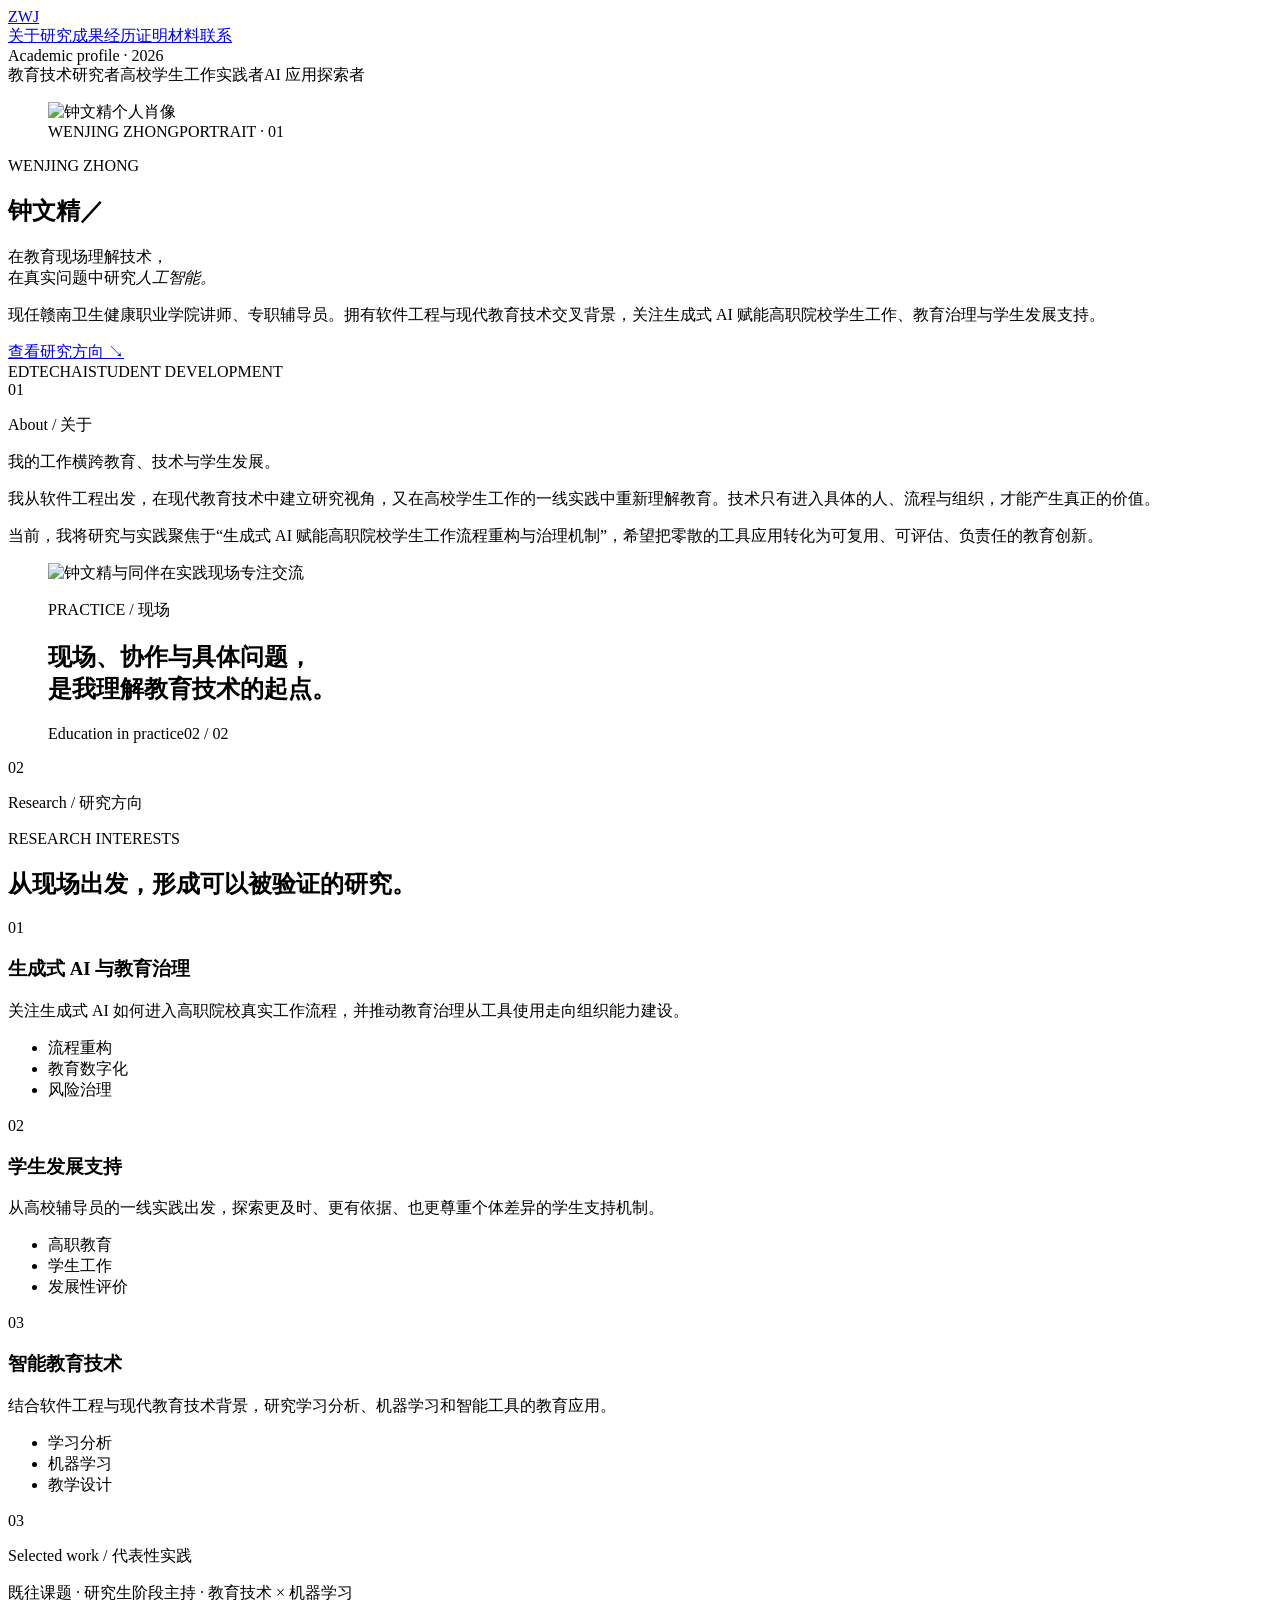
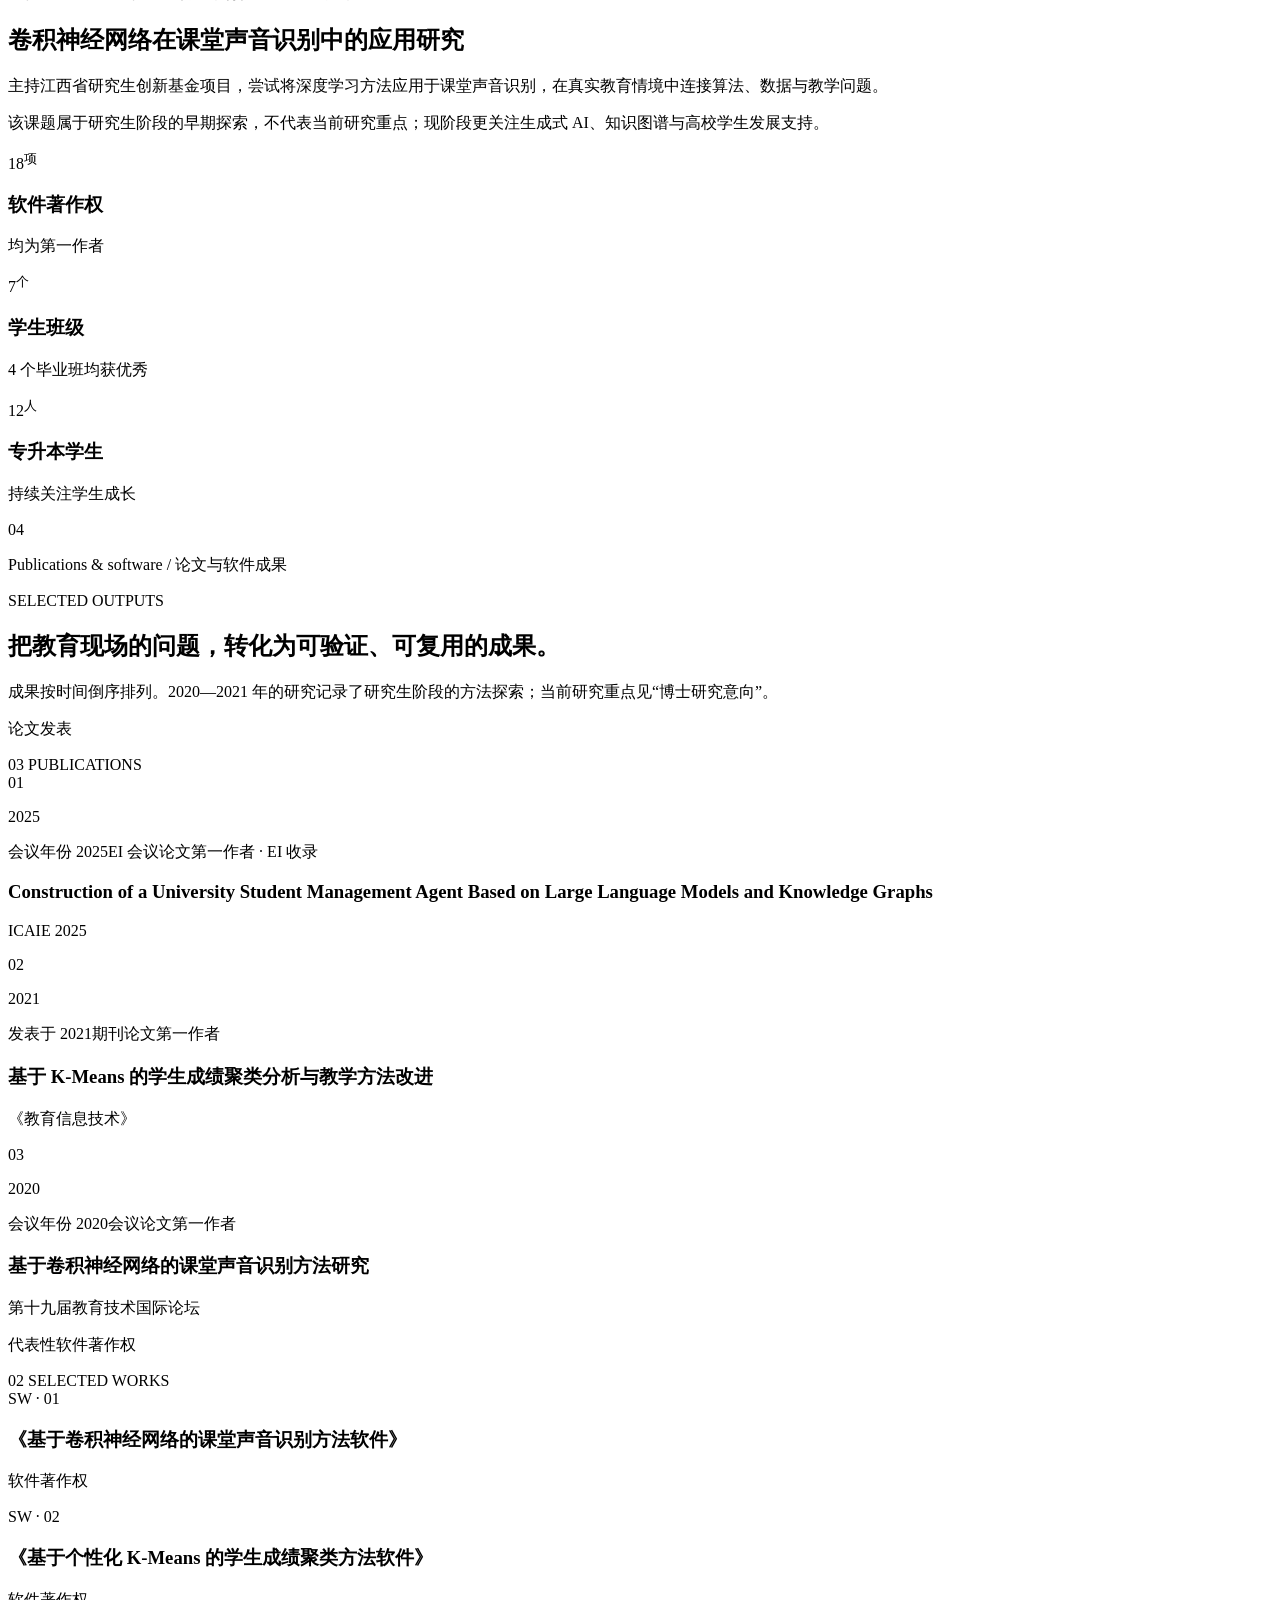
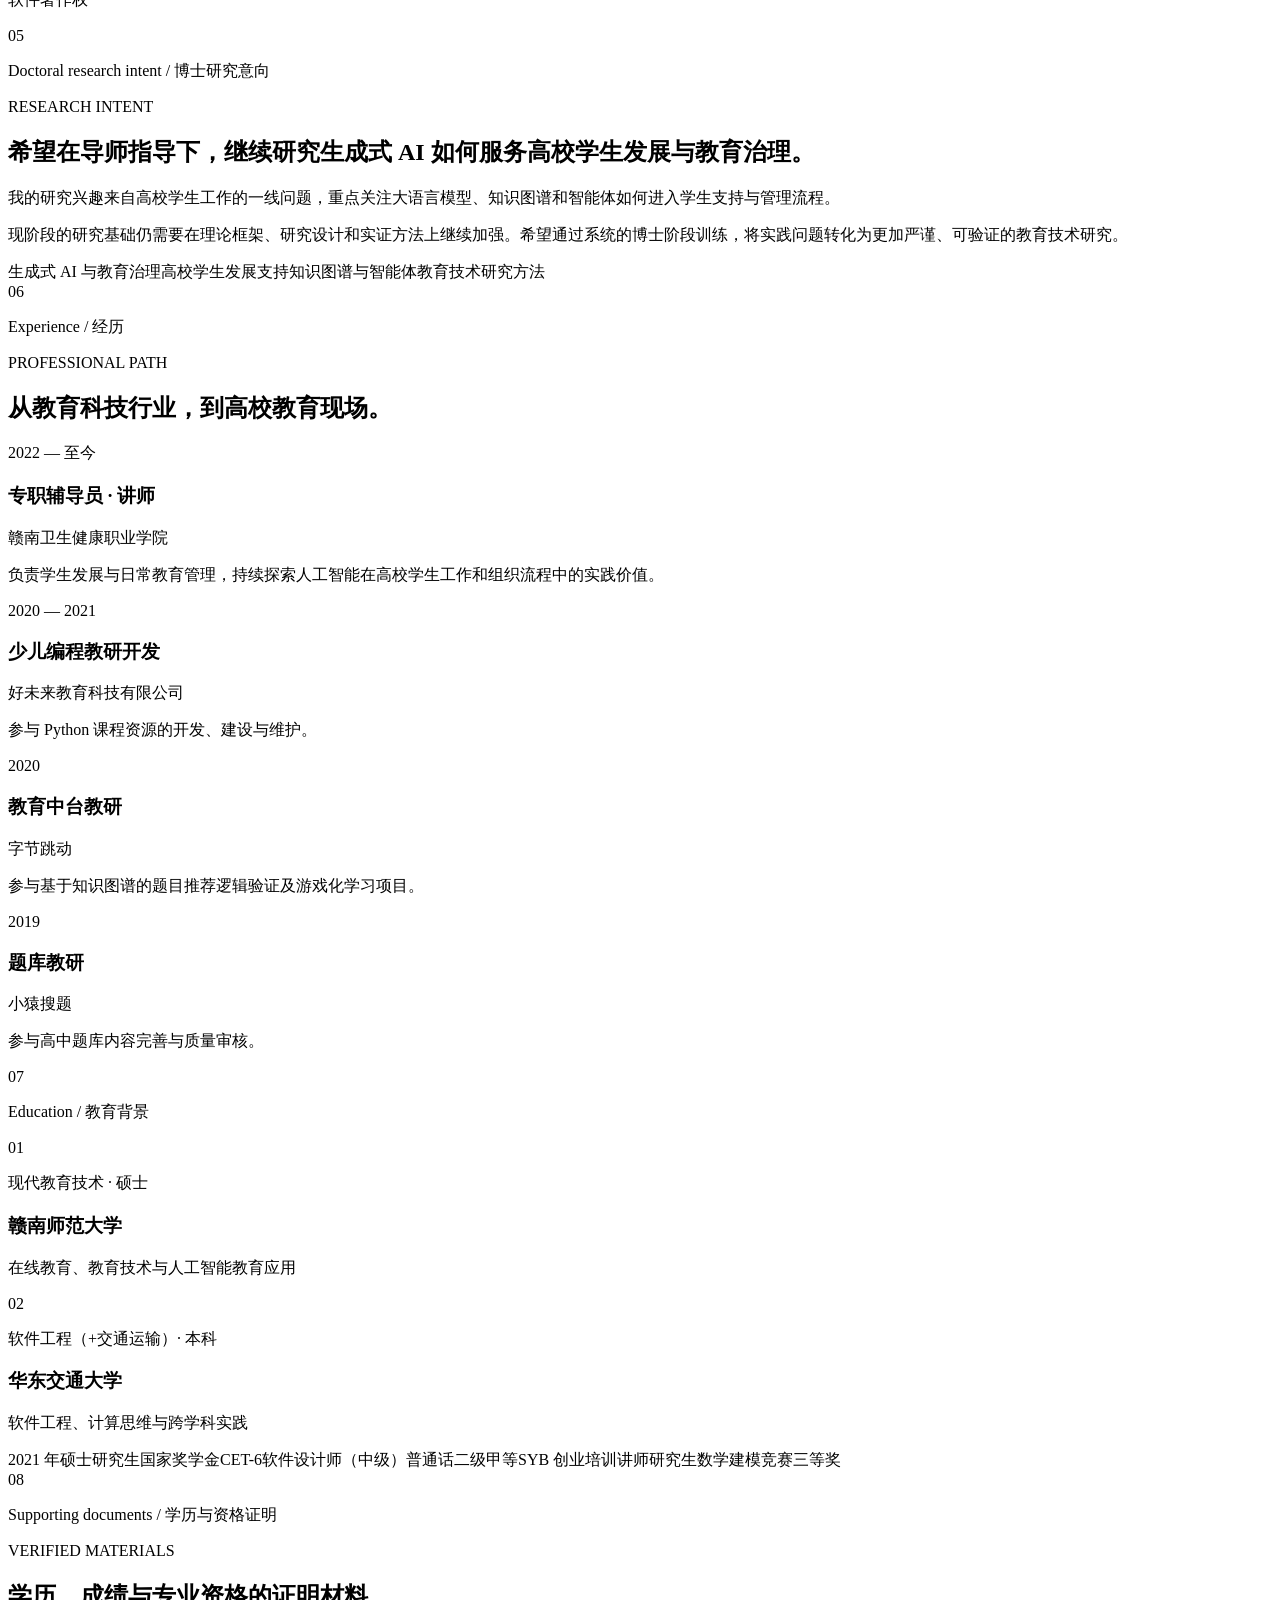
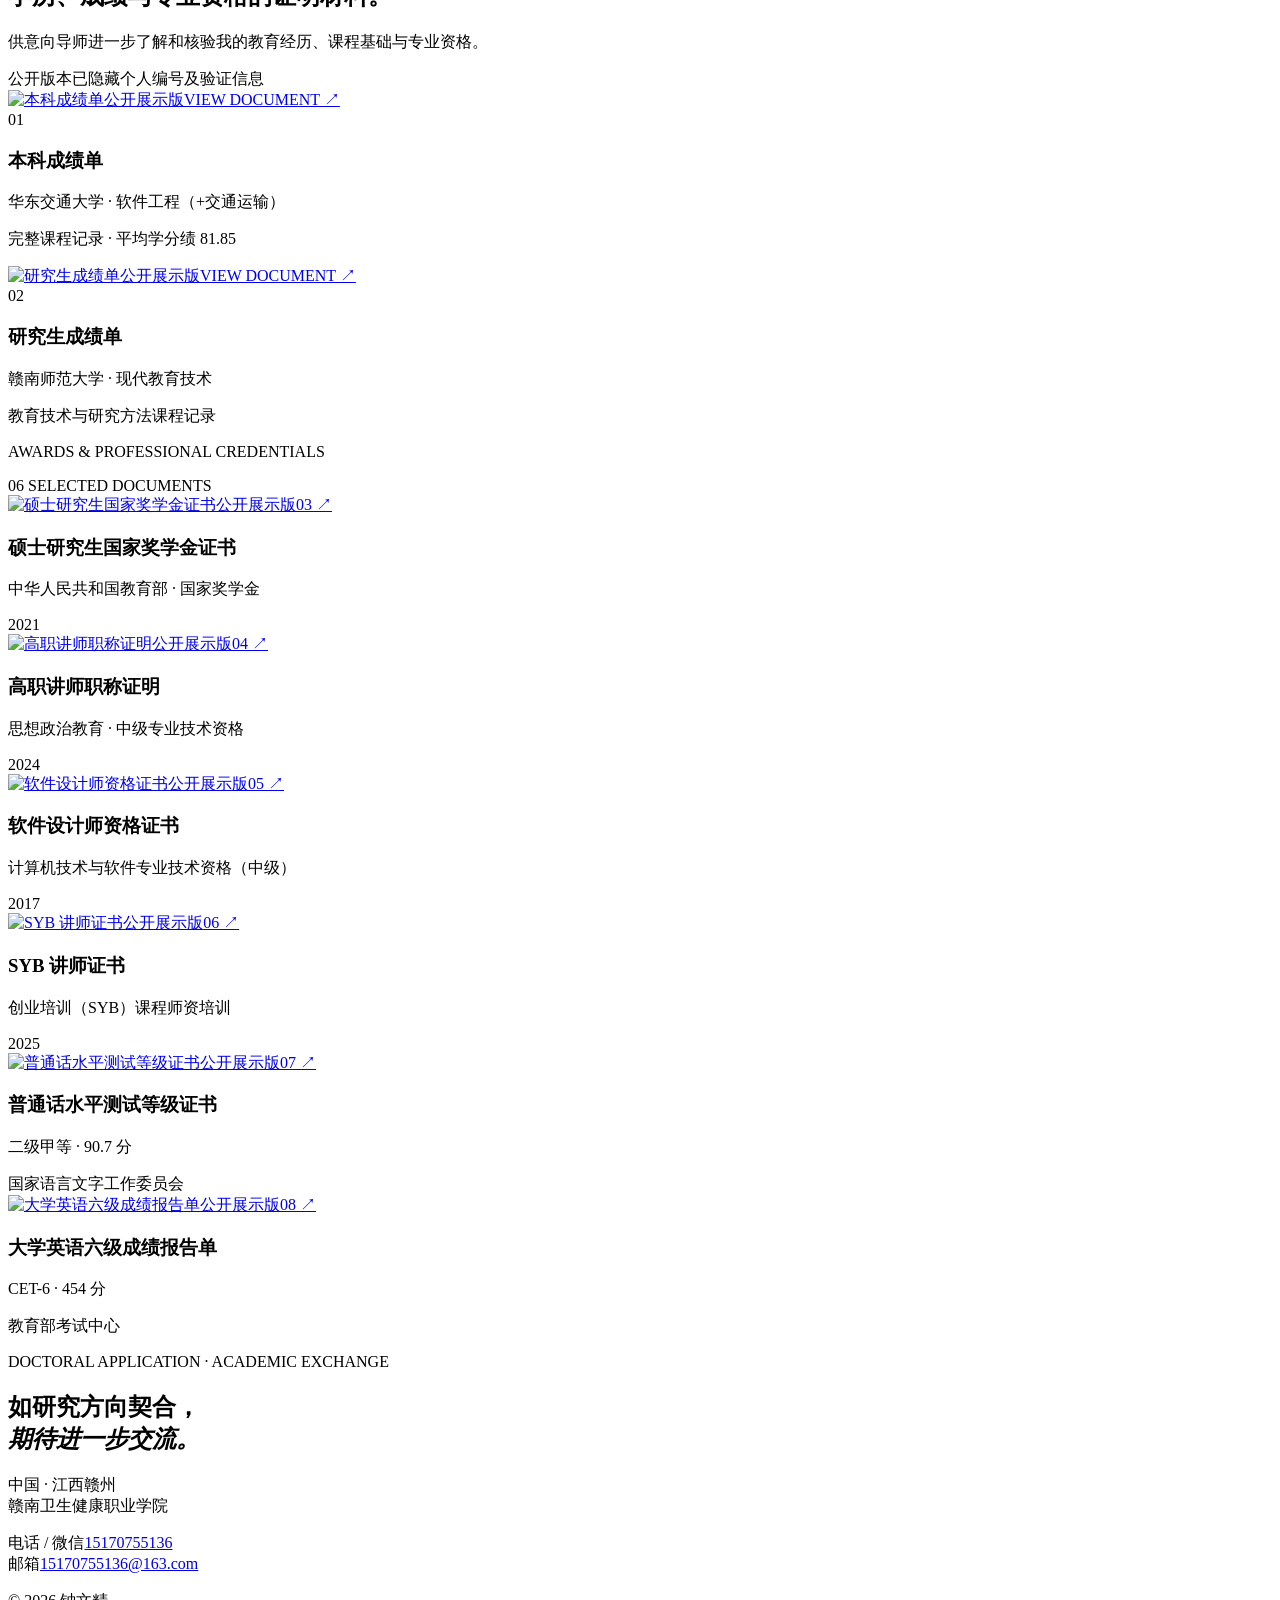
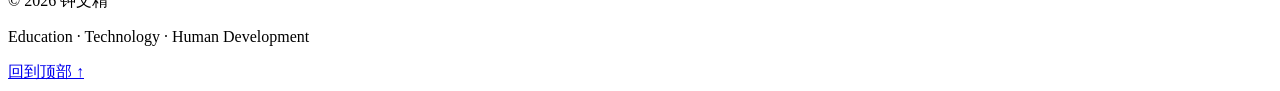
==== commit 37fbd6fd: "Publish national scholarship certificate" ====
--- a/index.html
+++ b/index.html
@@ -1 +1 @@
-<!DOCTYPE html><html lang="zh-CN"><head><meta charSet="utf-8"/><meta name="viewport" content="width=device-width, initial-scale=1"/><link rel="preload" href="/academic-homepage/wenjing-portrait.jpg" as="image"/><link rel="preload" href="/academic-homepage/education-practice.jpg" as="image"/><link rel="stylesheet" href="/academic-homepage/_next/static/chunks/15y_s24ftpx9l.css" data-precedence="next"/><link rel="preload" as="script" fetchPriority="low" href="/academic-homepage/_next/static/chunks/15xrurgzs99gv.js"/><script src="/academic-homepage/_next/static/chunks/0z_bufhpvcrh-.js" async=""></script><script src="/academic-homepage/_next/static/chunks/07lhk_q6pmm3r.js" async=""></script><script src="/academic-homepage/_next/static/chunks/turbopack-0m.kvz759m~v8.js" async=""></script><script src="/academic-homepage/_next/static/chunks/0dbhjjzl8qfwv.js" async=""></script><title>钟文精｜个人学术履历</title><meta name="description" content="教育技术与人工智能方向的个人学术履历，涵盖研究兴趣、论文成果、教育经历、证明材料与博士研究意向。"/><meta property="og:title" content="钟文精｜个人学术履历"/><meta property="og:description" content="教育技术与人工智能方向的个人学术履历，涵盖研究兴趣、论文成果、教育经历、证明材料与博士研究意向。"/><meta property="og:url" content="https://shawn-zwj.github.io/academic-homepage/"/><meta property="og:locale" content="zh_CN"/><meta property="og:image" content="https://shawn-zwj.github.io/academic-homepage/og.png"/><meta property="og:image:width" content="1730"/><meta property="og:image:height" content="909"/><meta property="og:image:alt" content="钟文精｜个人学术履历"/><meta property="og:type" content="website"/><meta name="twitter:card" content="summary_large_image"/><meta name="twitter:title" content="钟文精｜个人学术履历"/><meta name="twitter:description" content="教育技术与人工智能方向的个人学术履历，涵盖研究兴趣、论文成果、教育经历、证明材料与博士研究意向。"/><meta name="twitter:image" content="https://shawn-zwj.github.io/academic-homepage/og.png"/><script src="/academic-homepage/_next/static/chunks/03~yq9q893hmn.js" noModule=""></script></head><body><div hidden=""><!--$--><!--/$--></div><main><header class="site-header"><a class="monogram" href="#top" aria-label="返回首页">Z<span>WJ</span></a><nav aria-label="主导航"><a href="#about">关于</a><a href="#research">研究</a><a href="#outputs">成果</a><a href="#experience">经历</a><a href="#credentials">证明材料</a><a href="#contact">联系</a></nav><span class="edition">Academic profile · 2026</span></header><section class="hero" id="top"><div class="hero-kicker reveal"><span>教育技术研究者</span><span>高校学生工作实践者</span><span>AI 应用探索者</span></div><figure class="hero-portrait reveal delay-2"><img src="/academic-homepage/wenjing-portrait.jpg" alt="钟文精个人肖像"/><figcaption><span>WENJING ZHONG</span><span>PORTRAIT · 01</span></figcaption></figure><div class="hero-title reveal delay-1"><p class="eyebrow">WENJING ZHONG</p><h1>钟文精<span class="title-mark" aria-hidden="true">／</span></h1><p class="hero-statement">在教育现场理解技术，<br/>在真实问题中研究<em>人工智能。</em></p></div><div class="hero-footer reveal delay-2"><p class="hero-intro">现任赣南卫生健康职业学院讲师、专职辅导员。拥有软件工程与现代教育技术交叉背景，关注生成式 AI 赋能高职院校学生工作、教育治理与学生发展支持。</p><a class="text-link" href="#research">查看研究方向 <span aria-hidden="true">↘</span></a></div><div class="orbit" aria-hidden="true"><span>EDTECH</span><span>AI</span><span>STUDENT DEVELOPMENT</span></div></section><section class="manifesto section-pad" id="about"><div class="section-label"><span>01</span><p>About / 关于</p></div><div class="manifesto-copy"><p class="lead">我的工作横跨<span>教育、技术与学生发展</span>。</p><div class="copy-columns"><p>我从软件工程出发，在现代教育技术中建立研究视角，又在高校学生工作的一线实践中重新理解教育。技术只有进入具体的人、流程与组织，才能产生真正的价值。</p><p>当前，我将研究与实践聚焦于“生成式 AI 赋能高职院校学生工作流程重构与治理机制”，希望把零散的工具应用转化为可复用、可评估、负责任的教育创新。</p></div></div></section><section class="practice-visual" aria-label="教育实践现场"><figure><img src="/academic-homepage/education-practice.jpg" alt="钟文精与同伴在实践现场专注交流"/><div class="practice-copy"><p>PRACTICE / 现场</p><h2>现场、协作与具体问题，<br/>是我理解教育技术的起点。</h2></div><figcaption><span>Education in practice</span><span>02 / 02</span></figcaption></figure></section><section class="research section-pad" id="research"><div class="section-label light"><span>02</span><p>Research / 研究方向</p></div><div class="section-heading light-heading"><p>RESEARCH INTERESTS</p><h2>从现场出发，形成可以被验证的研究。</h2></div><div class="research-list"><article class="research-item"><span class="research-index">01</span><div><h3>生成式 AI 与教育治理</h3><p>关注生成式 AI 如何进入高职院校真实工作流程，并推动教育治理从工具使用走向组织能力建设。</p></div><ul aria-label="生成式 AI 与教育治理关键词"><li>流程重构</li><li>教育数字化</li><li>风险治理</li></ul></article><article class="research-item"><span class="research-index">02</span><div><h3>学生发展支持</h3><p>从高校辅导员的一线实践出发，探索更及时、更有依据、也更尊重个体差异的学生支持机制。</p></div><ul aria-label="学生发展支持关键词"><li>高职教育</li><li>学生工作</li><li>发展性评价</li></ul></article><article class="research-item"><span class="research-index">03</span><div><h3>智能教育技术</h3><p>结合软件工程与现代教育技术背景，研究学习分析、机器学习和智能工具的教育应用。</p></div><ul aria-label="智能教育技术关键词"><li>学习分析</li><li>机器学习</li><li>教学设计</li></ul></article></div></section><section class="selected-work section-pad"><div class="section-label"><span>03</span><p>Selected work / 代表性实践</p></div><div class="work-grid"><article class="featured-work"><div class="work-meta"><span>既往课题 · 研究生阶段</span><span>主持 · 教育技术 × 机器学习</span></div><h2>卷积神经网络在课堂声音识别中的应用研究</h2><p>主持江西省研究生创新基金项目，尝试将深度学习方法应用于课堂声音识别，在真实教育情境中连接算法、数据与教学问题。</p><p class="work-context">该课题属于研究生阶段的早期探索，不代表当前研究重点；现阶段更关注生成式 AI、知识图谱与高校学生发展支持。</p></article><div class="metrics"><article class="metric"><p class="metric-number">18<sup>项</sup></p><h3>软件著作权</h3><p>均为第一作者</p></article><article class="metric"><p class="metric-number">7<sup>个</sup></p><h3>学生班级</h3><p>4 个毕业班均获优秀</p></article><article class="metric"><p class="metric-number">12<sup>人</sup></p><h3>专升本学生</h3><p>持续关注学生成长</p></article></div></div></section><section class="outputs section-pad" id="outputs"><div class="section-label"><span>04</span><p>Publications &amp; software / 论文与软件成果</p></div><div class="outputs-layout"><div class="section-heading outputs-heading"><p>SELECTED OUTPUTS</p><h2>把教育现场的问题，转化为可验证、可复用的成果。</h2><p class="outputs-context">成果按时间倒序排列。2020—2021 年的研究记录了研究生阶段的方法探索；当前研究重点见“博士研究意向”。</p></div><div><div class="output-group-heading"><p>论文发表</p><span>03 PUBLICATIONS</span></div><div class="publication-list"><article class="publication-item"><div class="publication-index"><span>0<!-- -->1</span><p>2025</p></div><div class="publication-copy"><div class="publication-meta"><span class="publication-date">会议年份 2025</span><span>EI 会议论文</span><span>第一作者 · EI 收录</span></div><h3>Construction of a University Student Management Agent Based on Large Language Models and Knowledge Graphs</h3><p>ICAIE 2025</p></div></article><article class="publication-item"><div class="publication-index"><span>0<!-- -->2</span><p>2021</p></div><div class="publication-copy"><div class="publication-meta"><span class="publication-date">发表于 2021</span><span>期刊论文</span><span>第一作者</span></div><h3>基于 K-Means 的学生成绩聚类分析与教学方法改进</h3><p>《教育信息技术》</p></div></article><article class="publication-item"><div class="publication-index"><span>0<!-- -->3</span><p>2020</p></div><div class="publication-copy"><div class="publication-meta"><span class="publication-date">会议年份 2020</span><span>会议论文</span><span>第一作者</span></div><h3>基于卷积神经网络的课堂声音识别方法研究</h3><p>第十九届教育技术国际论坛</p></div></article></div><div class="output-group-heading software-heading"><p>代表性软件著作权</p><span>02 SELECTED WORKS</span></div><div class="software-list"><article class="software-item"><span>SW · 0<!-- -->1</span><h3>《<!-- -->基于卷积神经网络的课堂声音识别方法软件<!-- -->》</h3><p>软件著作权</p></article><article class="software-item"><span>SW · 0<!-- -->2</span><h3>《<!-- -->基于个性化 K-Means 的学生成绩聚类方法软件<!-- -->》</h3><p>软件著作权</p></article></div></div></div></section><section class="doctoral-intent section-pad"><div class="section-label"><span>05</span><p>Doctoral research intent / 博士研究意向</p></div><div class="intent-layout"><div class="section-heading"><p>RESEARCH INTENT</p><h2>希望在导师指导下，继续研究生成式 AI 如何服务高校学生发展与教育治理。</h2></div><div class="intent-copy"><p class="intent-lead">我的研究兴趣来自高校学生工作的一线问题，重点关注大语言模型、知识图谱和智能体如何进入学生支持与管理流程。</p><p>现阶段的研究基础仍需要在理论框架、研究设计和实证方法上继续加强。希望通过系统的博士阶段训练，将实践问题转化为更加严谨、可验证的教育技术研究。</p><div class="intent-topics" aria-label="博士研究兴趣关键词"><span>生成式 AI 与教育治理</span><span>高校学生发展支持</span><span>知识图谱与智能体</span><span>教育技术研究方法</span></div></div></div></section><section class="experience section-pad" id="experience"><div class="section-label"><span>06</span><p>Experience / 经历</p></div><div class="experience-layout"><div class="section-heading sticky-heading"><p>PROFESSIONAL PATH</p><h2>从教育科技行业，到高校教育现场。</h2></div><div class="timeline"><article class="timeline-item"><p class="period">2022 — 至今</p><div><h3>专职辅导员 · 讲师</h3><p class="place">赣南卫生健康职业学院</p><p class="detail">负责学生发展与日常教育管理，持续探索人工智能在高校学生工作和组织流程中的实践价值。</p></div></article><article class="timeline-item"><p class="period">2020 — 2021</p><div><h3>少儿编程教研开发</h3><p class="place">好未来教育科技有限公司</p><p class="detail">参与 Python 课程资源的开发、建设与维护。</p></div></article><article class="timeline-item"><p class="period">2020</p><div><h3>教育中台教研</h3><p class="place">字节跳动</p><p class="detail">参与基于知识图谱的题目推荐逻辑验证及游戏化学习项目。</p></div></article><article class="timeline-item"><p class="period">2019</p><div><h3>题库教研</h3><p class="place">小猿搜题</p><p class="detail">参与高中题库内容完善与质量审核。</p></div></article></div></div></section><section class="education section-pad"><div class="section-label light"><span>07</span><p>Education / 教育背景</p></div><div class="education-grid"><article><span>0<!-- -->1</span><p class="degree">现代教育技术 · 硕士</p><h3>赣南师范大学</h3><p class="focus">在线教育、教育技术与人工智能教育应用</p></article><article><span>0<!-- -->2</span><p class="degree">软件工程（+交通运输）· 本科</p><h3>华东交通大学</h3><p class="focus">软件工程、计算思维与跨学科实践</p></article></div><div class="credentials"><span>CET-6</span><span>软件设计师（中级）</span><span>普通话二级甲等</span><span>SYB 创业培训讲师</span><span>研究生数学建模竞赛三等奖</span></div></section><section class="credential-archive section-pad" id="credentials"><div class="section-label light"><span>08</span><p>Supporting documents / 学历与资格证明</p></div><div class="archive-intro"><div class="section-heading"><p>VERIFIED MATERIALS</p><h2>学历、成绩与专业资格的证明材料。</h2></div><div class="archive-note"><p>供意向导师进一步了解和核验我的教育经历、课程基础与专业资格。</p><span>公开版本已隐藏个人编号及验证信息</span></div></div><div class="transcript-gallery"><article class="transcript-card"><a class="document-visual transcript-visual" href="/academic-homepage/credentials/undergraduate-transcript.webp" target="_blank" rel="noreferrer" aria-label="查看本科成绩单大图"><img src="/academic-homepage/credentials/undergraduate-transcript.webp" alt="本科成绩单公开展示版" loading="lazy"/><span>VIEW DOCUMENT ↗</span></a><div class="document-caption"><span>01</span><div><h3>本科成绩单</h3><p>华东交通大学 · 软件工程（+交通运输）</p></div><p>完整课程记录 · 平均学分绩 81.85</p></div></article><article class="transcript-card"><a class="document-visual transcript-visual" href="/academic-homepage/credentials/graduate-transcript.webp" target="_blank" rel="noreferrer" aria-label="查看研究生成绩单大图"><img src="/academic-homepage/credentials/graduate-transcript.webp" alt="研究生成绩单公开展示版" loading="lazy"/><span>VIEW DOCUMENT ↗</span></a><div class="document-caption"><span>02</span><div><h3>研究生成绩单</h3><p>赣南师范大学 · 现代教育技术</p></div><p>教育技术与研究方法课程记录</p></div></article></div><div class="certificate-heading"><p>PROFESSIONAL CERTIFICATIONS</p><span>05 SELECTED CREDENTIALS</span></div><div class="certificate-gallery"><article class="certificate-card featured-credential"><a class="document-visual certificate-visual portrait" href="/academic-homepage/credentials/senior-vocational-lecturer-certificate.webp" target="_blank" rel="noreferrer" aria-label="查看高职讲师职称证明大图"><img src="/academic-homepage/credentials/senior-vocational-lecturer-certificate.webp" alt="高职讲师职称证明公开展示版" loading="lazy"/><span>03<!-- --> ↗</span></a><div class="certificate-caption"><h3>高职讲师职称证明</h3><p>思想政治教育 · 中级专业技术资格</p><span>2024</span></div></article><article class="certificate-card "><a class="document-visual certificate-visual landscape" href="/academic-homepage/credentials/software-designer-certificate.webp" target="_blank" rel="noreferrer" aria-label="查看软件设计师资格证书大图"><img src="/academic-homepage/credentials/software-designer-certificate.webp" alt="软件设计师资格证书公开展示版" loading="lazy"/><span>04<!-- --> ↗</span></a><div class="certificate-caption"><h3>软件设计师资格证书</h3><p>计算机技术与软件专业技术资格（中级）</p><span>2017</span></div></article><article class="certificate-card "><a class="document-visual certificate-visual landscape" href="/academic-homepage/credentials/syb-instructor-certificate.webp" target="_blank" rel="noreferrer" aria-label="查看SYB 讲师证书大图"><img src="/academic-homepage/credentials/syb-instructor-certificate.webp" alt="SYB 讲师证书公开展示版" loading="lazy"/><span>05<!-- --> ↗</span></a><div class="certificate-caption"><h3>SYB 讲师证书</h3><p>创业培训（SYB）课程师资培训</p><span>2025</span></div></article><article class="certificate-card "><a class="document-visual certificate-visual landscape" href="/academic-homepage/credentials/mandarin-certificate.webp" target="_blank" rel="noreferrer" aria-label="查看普通话水平测试等级证书大图"><img src="/academic-homepage/credentials/mandarin-certificate.webp" alt="普通话水平测试等级证书公开展示版" loading="lazy"/><span>06<!-- --> ↗</span></a><div class="certificate-caption"><h3>普通话水平测试等级证书</h3><p>二级甲等 · 90.7 分</p><span>国家语言文字工作委员会</span></div></article><article class="certificate-card "><a class="document-visual certificate-visual portrait" href="/academic-homepage/credentials/cet6-score-report.webp" target="_blank" rel="noreferrer" aria-label="查看大学英语六级成绩报告单大图"><img src="/academic-homepage/credentials/cet6-score-report.webp" alt="大学英语六级成绩报告单公开展示版" loading="lazy"/><span>07<!-- --> ↗</span></a><div class="certificate-caption"><h3>大学英语六级成绩报告单</h3><p>CET-6 · 454 分</p><span>教育部考试中心</span></div></article></div></section><section class="contact section-pad" id="contact"><p class="contact-kicker">DOCTORAL APPLICATION · ACADEMIC EXCHANGE</p><h2>如研究方向契合，<br/><em>期待进一步交流。</em></h2><div class="contact-row"><p>中国 · 江西赣州<br/>赣南卫生健康职业学院</p><div class="contact-details"><div><span>电话 / 微信</span><a href="tel:+8615170755136">15170755136</a></div><div><span>邮箱</span><a href="mailto:15170755136@163.com">15170755136@163.com</a></div></div></div></section><footer><p>© 2026 钟文精</p><p>Education · Technology · Human Development</p><a href="#top" aria-label="返回页面顶部">回到顶部 ↑</a></footer></main><!--$--><!--/$--><script src="/academic-homepage/_next/static/chunks/15xrurgzs99gv.js" id="_R_" async=""></script><script>(self.__next_f=self.__next_f||[]).push([0])</script><script>self.__next_f.push([1,"1:\"$Sreact.fragment\"\n2:I[39756,[\"/academic-homepage/_next/static/chunks/0dbhjjzl8qfwv.js\"],\"default\"]\n3:I[37457,[\"/academic-homepage/_next/static/chunks/0dbhjjzl8qfwv.js\"],\"default\"]\n11:I[68027,[\"/academic-homepage/_next/static/chunks/0dbhjjzl8qfwv.js\"],\"default\",1]\n:HL[\"/academic-homepage/_next/static/chunks/15y_s24ftpx9l.css\",\"style\"]\n:HL[\"/academic-homepage/wenjing-portrait.jpg\",\"image\"]\n:HL[\"/academic-homepage/education-practice.jpg\",\"image\"]\n"])</script><script>self.__next_f.push([1,"0:{\"P\":null,\"c\":[\"\",\"\"],\"q\":\"\",\"i\":false,\"f\":[[[\"\",{\"children\":[\"__PAGE__\",{}]},\"$undefined\",\"$undefined\",16],[[\"$\",\"$1\",\"c\",{\"children\":[[[\"$\",\"link\",\"0\",{\"rel\":\"stylesheet\",\"href\":\"/academic-homepage/_next/static/chunks/15y_s24ftpx9l.css\",\"precedence\":\"next\",\"crossOrigin\":\"$undefined\",\"nonce\":\"$undefined\"}],[\"$\",\"script\",\"script-0\",{\"src\":\"/academic-homepage/_next/static/chunks/0dbhjjzl8qfwv.js\",\"async\":true,\"nonce\":\"$undefined\"}]],[\"$\",\"html\",null,{\"lang\":\"zh-CN\",\"children\":[\"$\",\"body\",null,{\"children\":[\"$\",\"$L2\",null,{\"parallelRouterKey\":\"children\",\"error\":\"$undefined\",\"errorStyles\":\"$undefined\",\"errorScripts\":\"$undefined\",\"template\":[\"$\",\"$L3\",null,{}],\"templateStyles\":\"$undefined\",\"templateScripts\":\"$undefined\",\"notFound\":[[[\"$\",\"title\",null,{\"children\":\"404: This page could not be found.\"}],[\"$\",\"div\",null,{\"style\":{\"fontFamily\":\"system-ui,\\\"Segoe UI\\\",Roboto,Helvetica,Arial,sans-serif,\\\"Apple Color Emoji\\\",\\\"Segoe UI Emoji\\\"\",\"height\":\"100vh\",\"textAlign\":\"center\",\"display\":\"flex\",\"flexDirection\":\"column\",\"alignItems\":\"center\",\"justifyContent\":\"center\"},\"children\":[\"$\",\"div\",null,{\"children\":[[\"$\",\"style\",null,{\"dangerouslySetInnerHTML\":{\"__html\":\"body{color:#000;background:#fff;margin:0}.next-error-h1{border-right:1px solid rgba(0,0,0,.3)}@media (prefers-color-scheme:dark){body{color:#fff;background:#000}.next-error-h1{border-right:1px solid rgba(255,255,255,.3)}}\"}}],[\"$\",\"h1\",null,{\"className\":\"next-error-h1\",\"style\":{\"display\":\"inline-block\",\"margin\":\"0 20px 0 0\",\"padding\":\"0 23px 0 0\",\"fontSize\":24,\"fontWeight\":500,\"verticalAlign\":\"top\",\"lineHeight\":\"49px\"},\"children\":404}],[\"$\",\"div\",null,{\"style\":{\"display\":\"inline-block\"},\"children\":[\"$\",\"h2\",null,{\"style\":{\"fontSize\":14,\"fontWeight\":400,\"lineHeight\":\"49px\",\"margin\":0},\"children\":\"This page could not be found.\"}]}]]}]}]],[]],\"forbidden\":\"$undefined\",\"unauthorized\":\"$undefined\"}]}]}]]}],{\"children\":[[\"$\",\"$1\",\"c\",{\"children\":[[\"$\",\"main\",null,{\"children\":[[\"$\",\"header\",null,{\"className\":\"site-header\",\"children\":[[\"$\",\"a\",null,{\"className\":\"monogram\",\"href\":\"#top\",\"aria-label\":\"返回首页\",\"children\":[\"Z\",[\"$\",\"span\",null,{\"children\":\"WJ\"}]]}],[\"$\",\"nav\",null,{\"aria-label\":\"主导航\",\"children\":[[\"$\",\"a\",null,{\"href\":\"#about\",\"children\":\"关于\"}],[\"$\",\"a\",null,{\"href\":\"#research\",\"children\":\"研究\"}],[\"$\",\"a\",null,{\"href\":\"#outputs\",\"children\":\"成果\"}],[\"$\",\"a\",null,{\"href\":\"#experience\",\"children\":\"经历\"}],[\"$\",\"a\",null,{\"href\":\"#credentials\",\"children\":\"证明材料\"}],[\"$\",\"a\",null,{\"href\":\"#contact\",\"children\":\"联系\"}]]}],[\"$\",\"span\",null,{\"className\":\"edition\",\"children\":\"Academic profile · 2026\"}]]}],[\"$\",\"section\",null,{\"className\":\"hero\",\"id\":\"top\",\"children\":[[\"$\",\"div\",null,{\"className\":\"hero-kicker reveal\",\"children\":[[\"$\",\"span\",null,{\"children\":\"教育技术研究者\"}],[\"$\",\"span\",null,{\"children\":\"高校学生工作实践者\"}],[\"$\",\"span\",null,{\"children\":\"AI 应用探索者\"}]]}],[\"$\",\"figure\",null,{\"className\":\"hero-portrait reveal delay-2\",\"children\":[[\"$\",\"img\",null,{\"src\":\"/academic-homepage/wenjing-portrait.jpg\",\"alt\":\"钟文精个人肖像\"}],[\"$\",\"figcaption\",null,{\"children\":[[\"$\",\"span\",null,{\"children\":\"WENJING ZHONG\"}],[\"$\",\"span\",null,{\"children\":\"PORTRAIT · 01\"}]]}]]}],[\"$\",\"div\",null,{\"className\":\"hero-title reveal delay-1\",\"children\":[[\"$\",\"p\",null,{\"className\":\"eyebrow\",\"children\":\"WENJING ZHONG\"}],[\"$\",\"h1\",null,{\"children\":[\"钟文精\",[\"$\",\"span\",null,{\"className\":\"title-mark\",\"aria-hidden\":\"true\",\"children\":\"／\"}]]}],[\"$\",\"p\",null,{\"className\":\"hero-statement\",\"children\":[\"在教育现场理解技术，\",[\"$\",\"br\",null,{}],\"在真实问题中研究\",[\"$\",\"em\",null,{\"children\":\"人工智能。\"}]]}]]}],[\"$\",\"div\",null,{\"className\":\"hero-footer reveal delay-2\",\"children\":[[\"$\",\"p\",null,{\"className\":\"hero-intro\",\"children\":\"现任赣南卫生健康职业学院讲师、专职辅导员。拥有软件工程与现代教育技术交叉背景，关注生成式 AI 赋能高职院校学生工作、教育治理与学生发展支持。\"}],[\"$\",\"a\",null,{\"className\":\"text-link\",\"href\":\"#research\",\"children\":[\"查看研究方向 \",[\"$\",\"span\",null,{\"aria-hidden\":\"true\",\"children\":\"↘\"}]]}]]}],[\"$\",\"div\",null,{\"className\":\"orbit\",\"aria-hidden\":\"true\",\"children\":[[\"$\",\"span\",null,{\"children\":\"EDTECH\"}],[\"$\",\"span\",null,{\"children\":\"AI\"}],[\"$\",\"span\",null,{\"children\":\"STUDENT DEVELOPMENT\"}]]}]]}],[\"$\",\"section\",null,{\"className\":\"manifesto section-pad\",\"id\":\"about\",\"children\":[[\"$\",\"div\",null,{\"className\":\"section-label\",\"children\":[[\"$\",\"span\",null,{\"children\":\"01\"}],[\"$\",\"p\",null,{\"children\":\"About / 关于\"}]]}],[\"$\",\"div\",null,{\"className\":\"manifesto-copy\",\"children\":[[\"$\",\"p\",null,{\"className\":\"lead\",\"children\":[\"我的工作横跨\",[\"$\",\"span\",null,{\"children\":\"教育、技术与学生发展\"}],\"。\"]}],[\"$\",\"div\",null,{\"className\":\"copy-columns\",\"children\":[[\"$\",\"p\",null,{\"children\":\"我从软件工程出发，在现代教育技术中建立研究视角，又在高校学生工作的一线实践中重新理解教育。技术只有进入具体的人、流程与组织，才能产生真正的价值。\"}],[\"$\",\"p\",null,{\"children\":\"当前，我将研究与实践聚焦于“生成式 AI 赋能高职院校学生工作流程重构与治理机制”，希望把零散的工具应用转化为可复用、可评估、负责任的教育创新。\"}]]}]]}]]}],[\"$\",\"section\",null,{\"className\":\"practice-visual\",\"aria-label\":\"教育实践现场\",\"children\":[\"$\",\"figure\",null,{\"children\":[[\"$\",\"img\",null,{\"src\":\"/academic-homepage/education-practice.jpg\",\"alt\":\"钟文精与同伴在实践现场专注交流\"}],\"$L4\",\"$L5\"]}]}],\"$L6\",\"$L7\",\"$L8\",\"$L9\",\"$La\",\"$Lb\",\"$Lc\",\"$Ld\",\"$Le\"]}],null,\"$Lf\"]}],{},null,false,null]},null,false,null],\"$L10\",false]],\"m\":\"$undefined\",\"G\":[\"$11\",[\"$L12\"]],\"S\":true,\"h\":null,\"s\":\"$undefined\",\"l\":\"$undefined\",\"p\":\"$undefined\",\"d\":\"$undefined\",\"b\":\"cK7xTqY4JDHiVIkLf9kHb\"}\n"])</script><script>self.__next_f.push([1,"17:I[97367,[\"/academic-homepage/_next/static/chunks/0dbhjjzl8qfwv.js\"],\"OutletBoundary\"]\n18:\"$Sreact.suspense\"\n1a:I[97367,[\"/academic-homepage/_next/static/chunks/0dbhjjzl8qfwv.js\"],\"ViewportBoundary\"]\n1c:I[97367,[\"/academic-homepage/_next/static/chunks/0dbhjjzl8qfwv.js\"],\"MetadataBoundary\"]\n4:[\"$\",\"div\",null,{\"className\":\"practice-copy\",\"children\":[[\"$\",\"p\",null,{\"children\":\"PRACTICE / 现场\"}],[\"$\",\"h2\",null,{\"children\":[\"现场、协作与具体问题，\",[\"$\",\"br\",null,{}],\"是我理解教育技术的起点。\"]}]]}]\n5:[\"$\",\"figcaption\",null,{\"children\":[[\"$\",\"span\",null,{\"children\":\"Education in practice\"}],[\"$\",\"span\",null,{\"children\":\"02 / 02\"}]]}]\n"])</script><script>self.__next_f.push([1,"6:[\"$\",\"section\",null,{\"className\":\"research section-pad\",\"id\":\"research\",\"children\":[[\"$\",\"div\",null,{\"className\":\"section-label light\",\"children\":[[\"$\",\"span\",null,{\"children\":\"02\"}],[\"$\",\"p\",null,{\"children\":\"Research / 研究方向\"}]]}],[\"$\",\"div\",null,{\"className\":\"section-heading light-heading\",\"children\":[[\"$\",\"p\",null,{\"children\":\"RESEARCH INTERESTS\"}],[\"$\",\"h2\",null,{\"children\":\"从现场出发，形成可以被验证的研究。\"}]]}],[\"$\",\"div\",null,{\"className\":\"research-list\",\"children\":[[\"$\",\"article\",\"01\",{\"className\":\"research-item\",\"children\":[[\"$\",\"span\",null,{\"className\":\"research-index\",\"children\":\"01\"}],[\"$\",\"div\",null,{\"children\":[[\"$\",\"h3\",null,{\"children\":\"生成式 AI 与教育治理\"}],[\"$\",\"p\",null,{\"children\":\"关注生成式 AI 如何进入高职院校真实工作流程，并推动教育治理从工具使用走向组织能力建设。\"}]]}],[\"$\",\"ul\",null,{\"aria-label\":\"生成式 AI 与教育治理关键词\",\"children\":[[\"$\",\"li\",\"流程重构\",{\"children\":\"流程重构\"}],[\"$\",\"li\",\"教育数字化\",{\"children\":\"教育数字化\"}],[\"$\",\"li\",\"风险治理\",{\"children\":\"风险治理\"}]]}]]}],[\"$\",\"article\",\"02\",{\"className\":\"research-item\",\"children\":[[\"$\",\"span\",null,{\"className\":\"research-index\",\"children\":\"02\"}],[\"$\",\"div\",null,{\"children\":[[\"$\",\"h3\",null,{\"children\":\"学生发展支持\"}],[\"$\",\"p\",null,{\"children\":\"从高校辅导员的一线实践出发，探索更及时、更有依据、也更尊重个体差异的学生支持机制。\"}]]}],[\"$\",\"ul\",null,{\"aria-label\":\"学生发展支持关键词\",\"children\":[[\"$\",\"li\",\"高职教育\",{\"children\":\"高职教育\"}],[\"$\",\"li\",\"学生工作\",{\"children\":\"学生工作\"}],[\"$\",\"li\",\"发展性评价\",{\"children\":\"发展性评价\"}]]}]]}],[\"$\",\"article\",\"03\",{\"className\":\"research-item\",\"children\":[[\"$\",\"span\",null,{\"className\":\"research-index\",\"children\":\"03\"}],[\"$\",\"div\",null,{\"children\":[[\"$\",\"h3\",null,{\"children\":\"智能教育技术\"}],[\"$\",\"p\",null,{\"children\":\"结合软件工程与现代教育技术背景，研究学习分析、机器学习和智能工具的教育应用。\"}]]}],[\"$\",\"ul\",null,{\"aria-label\":\"智能教育技术关键词\",\"children\":[[\"$\",\"li\",\"学习分析\",{\"children\":\"学习分析\"}],[\"$\",\"li\",\"机器学习\",{\"children\":\"机器学习\"}],[\"$\",\"li\",\"教学设计\",{\"children\":\"教学设计\"}]]}]]}]]}]]}]\n"])</script><script>self.__next_f.push([1,"7:[\"$\",\"section\",null,{\"className\":\"selected-work section-pad\",\"children\":[[\"$\",\"div\",null,{\"className\":\"section-label\",\"children\":[[\"$\",\"span\",null,{\"children\":\"03\"}],[\"$\",\"p\",null,{\"children\":\"Selected work / 代表性实践\"}]]}],[\"$\",\"div\",null,{\"className\":\"work-grid\",\"children\":[[\"$\",\"article\",null,{\"className\":\"featured-work\",\"children\":[[\"$\",\"div\",null,{\"className\":\"work-meta\",\"children\":[[\"$\",\"span\",null,{\"children\":\"既往课题 · 研究生阶段\"}],[\"$\",\"span\",null,{\"children\":\"主持 · 教育技术 × 机器学习\"}]]}],[\"$\",\"h2\",null,{\"children\":\"卷积神经网络在课堂声音识别中的应用研究\"}],[\"$\",\"p\",null,{\"children\":\"主持江西省研究生创新基金项目，尝试将深度学习方法应用于课堂声音识别，在真实教育情境中连接算法、数据与教学问题。\"}],[\"$\",\"p\",null,{\"className\":\"work-context\",\"children\":\"该课题属于研究生阶段的早期探索，不代表当前研究重点；现阶段更关注生成式 AI、知识图谱与高校学生发展支持。\"}]]}],[\"$\",\"div\",null,{\"className\":\"metrics\",\"children\":[[\"$\",\"article\",\"软件著作权\",{\"className\":\"metric\",\"children\":[[\"$\",\"p\",null,{\"className\":\"metric-number\",\"children\":[\"18\",[\"$\",\"sup\",null,{\"children\":\"项\"}]]}],[\"$\",\"h3\",null,{\"children\":\"软件著作权\"}],[\"$\",\"p\",null,{\"children\":\"均为第一作者\"}]]}],[\"$\",\"article\",\"学生班级\",{\"className\":\"metric\",\"children\":[[\"$\",\"p\",null,{\"className\":\"metric-number\",\"children\":[\"7\",[\"$\",\"sup\",null,{\"children\":\"个\"}]]}],[\"$\",\"h3\",null,{\"children\":\"学生班级\"}],[\"$\",\"p\",null,{\"children\":\"4 个毕业班均获优秀\"}]]}],[\"$\",\"article\",\"专升本学生\",{\"className\":\"metric\",\"children\":[[\"$\",\"p\",null,{\"className\":\"metric-number\",\"children\":[\"12\",[\"$\",\"sup\",null,{\"children\":\"人\"}]]}],[\"$\",\"h3\",null,{\"children\":\"专升本学生\"}],[\"$\",\"p\",null,{\"children\":\"持续关注学生成长\"}]]}]]}]]}]]}]\n"])</script><script>self.__next_f.push([1,"8:[\"$\",\"section\",null,{\"className\":\"outputs section-pad\",\"id\":\"outputs\",\"children\":[[\"$\",\"div\",null,{\"className\":\"section-label\",\"children\":[[\"$\",\"span\",null,{\"children\":\"04\"}],[\"$\",\"p\",null,{\"children\":\"Publications \u0026 software / 论文与软件成果\"}]]}],[\"$\",\"div\",null,{\"className\":\"outputs-layout\",\"children\":[[\"$\",\"div\",null,{\"className\":\"section-heading outputs-heading\",\"children\":[[\"$\",\"p\",null,{\"children\":\"SELECTED OUTPUTS\"}],[\"$\",\"h2\",null,{\"children\":\"把教育现场的问题，转化为可验证、可复用的成果。\"}],[\"$\",\"p\",null,{\"className\":\"outputs-context\",\"children\":\"成果按时间倒序排列。2020—2021 年的研究记录了研究生阶段的方法探索；当前研究重点见“博士研究意向”。\"}]]}],[\"$\",\"div\",null,{\"children\":[[\"$\",\"div\",null,{\"className\":\"output-group-heading\",\"children\":[[\"$\",\"p\",null,{\"children\":\"论文发表\"}],[\"$\",\"span\",null,{\"children\":\"03 PUBLICATIONS\"}]]}],[\"$\",\"div\",null,{\"className\":\"publication-list\",\"children\":[[\"$\",\"article\",\"Construction of a University Student Management Agent Based on Large Language Models and Knowledge Graphs\",{\"className\":\"publication-item\",\"children\":[[\"$\",\"div\",null,{\"className\":\"publication-index\",\"children\":[[\"$\",\"span\",null,{\"children\":[\"0\",1]}],[\"$\",\"p\",null,{\"children\":\"2025\"}]]}],[\"$\",\"div\",null,{\"className\":\"publication-copy\",\"children\":[[\"$\",\"div\",null,{\"className\":\"publication-meta\",\"children\":[[\"$\",\"span\",null,{\"className\":\"publication-date\",\"children\":\"会议年份 2025\"}],[\"$\",\"span\",null,{\"children\":\"EI 会议论文\"}],[\"$\",\"span\",null,{\"children\":\"第一作者 · EI 收录\"}]]}],[\"$\",\"h3\",null,{\"children\":\"Construction of a University Student Management Agent Based on Large Language Models and Knowledge Graphs\"}],[\"$\",\"p\",null,{\"children\":\"ICAIE 2025\"}]]}]]}],[\"$\",\"article\",\"基于 K-Means 的学生成绩聚类分析与教学方法改进\",{\"className\":\"publication-item\",\"children\":[[\"$\",\"div\",null,{\"className\":\"publication-index\",\"children\":[[\"$\",\"span\",null,{\"children\":[\"0\",2]}],[\"$\",\"p\",null,{\"children\":\"2021\"}]]}],[\"$\",\"div\",null,{\"className\":\"publication-copy\",\"children\":[[\"$\",\"div\",null,{\"className\":\"publication-meta\",\"children\":[[\"$\",\"span\",null,{\"className\":\"publication-date\",\"children\":\"发表于 2021\"}],[\"$\",\"span\",null,{\"children\":\"期刊论文\"}],[\"$\",\"span\",null,{\"children\":\"第一作者\"}]]}],[\"$\",\"h3\",null,{\"children\":\"基于 K-Means 的学生成绩聚类分析与教学方法改进\"}],[\"$\",\"p\",null,{\"children\":\"《教育信息技术》\"}]]}]]}],[\"$\",\"article\",\"基于卷积神经网络的课堂声音识别方法研究\",{\"className\":\"publication-item\",\"children\":[[\"$\",\"div\",null,{\"className\":\"publication-index\",\"children\":[[\"$\",\"span\",null,{\"children\":[\"0\",3]}],[\"$\",\"p\",null,{\"children\":\"2020\"}]]}],[\"$\",\"div\",null,{\"className\":\"publication-copy\",\"children\":[[\"$\",\"div\",null,{\"className\":\"publication-meta\",\"children\":[[\"$\",\"span\",null,{\"className\":\"publication-date\",\"children\":\"会议年份 2020\"}],[\"$\",\"span\",null,{\"children\":\"会议论文\"}],[\"$\",\"span\",null,{\"children\":\"第一作者\"}]]}],[\"$\",\"h3\",null,{\"children\":\"基于卷积神经网络的课堂声音识别方法研究\"}],[\"$\",\"p\",null,{\"children\":\"第十九届教育技术国际论坛\"}]]}]]}]]}],[\"$\",\"div\",null,{\"className\":\"output-group-heading software-heading\",\"children\":[[\"$\",\"p\",null,{\"children\":\"代表性软件著作权\"}],[\"$\",\"span\",null,{\"children\":\"02 SELECTED WORKS\"}]]}],[\"$\",\"div\",null,{\"className\":\"software-list\",\"children\":[[\"$\",\"article\",\"基于卷积神经网络的课堂声音识别方法软件\",{\"className\":\"software-item\",\"children\":[[\"$\",\"span\",null,{\"children\":[\"SW · 0\",1]}],[\"$\",\"h3\",null,{\"children\":[\"《\",\"基于卷积神经网络的课堂声音识别方法软件\",\"》\"]}],[\"$\",\"p\",null,{\"children\":\"软件著作权\"}]]}],[\"$\",\"article\",\"基于个性化 K-Means 的学生成绩聚类方法软件\",{\"className\":\"software-item\",\"children\":[[\"$\",\"span\",null,{\"children\":[\"SW · 0\",2]}],[\"$\",\"h3\",null,{\"children\":[\"《\",\"基于个性化 K-Means 的学生成绩聚类方法软件\",\"》\"]}],[\"$\",\"p\",null,{\"children\":\"软件著作权\"}]]}]]}]]}]]}]]}]\n"])</script><script>self.__next_f.push([1,"9:[\"$\",\"section\",null,{\"className\":\"doctoral-intent section-pad\",\"children\":[[\"$\",\"div\",null,{\"className\":\"section-label\",\"children\":[[\"$\",\"span\",null,{\"children\":\"05\"}],[\"$\",\"p\",null,{\"children\":\"Doctoral research intent / 博士研究意向\"}]]}],[\"$\",\"div\",null,{\"className\":\"intent-layout\",\"children\":[[\"$\",\"div\",null,{\"className\":\"section-heading\",\"children\":[[\"$\",\"p\",null,{\"children\":\"RESEARCH INTENT\"}],[\"$\",\"h2\",null,{\"children\":\"希望在导师指导下，继续研究生成式 AI 如何服务高校学生发展与教育治理。\"}]]}],[\"$\",\"div\",null,{\"className\":\"intent-copy\",\"children\":[[\"$\",\"p\",null,{\"className\":\"intent-lead\",\"children\":\"我的研究兴趣来自高校学生工作的一线问题，重点关注大语言模型、知识图谱和智能体如何进入学生支持与管理流程。\"}],[\"$\",\"p\",null,{\"children\":\"现阶段的研究基础仍需要在理论框架、研究设计和实证方法上继续加强。希望通过系统的博士阶段训练，将实践问题转化为更加严谨、可验证的教育技术研究。\"}],[\"$\",\"div\",null,{\"className\":\"intent-topics\",\"aria-label\":\"博士研究兴趣关键词\",\"children\":[[\"$\",\"span\",null,{\"children\":\"生成式 AI 与教育治理\"}],[\"$\",\"span\",null,{\"children\":\"高校学生发展支持\"}],[\"$\",\"span\",null,{\"children\":\"知识图谱与智能体\"}],[\"$\",\"span\",null,{\"children\":\"教育技术研究方法\"}]]}]]}]]}]]}]\n"])</script><script>self.__next_f.push([1,"a:[\"$\",\"section\",null,{\"className\":\"experience section-pad\",\"id\":\"experience\",\"children\":[[\"$\",\"div\",null,{\"className\":\"section-label\",\"children\":[[\"$\",\"span\",null,{\"children\":\"06\"}],[\"$\",\"p\",null,{\"children\":\"Experience / 经历\"}]]}],[\"$\",\"div\",null,{\"className\":\"experience-layout\",\"children\":[[\"$\",\"div\",null,{\"className\":\"section-heading sticky-heading\",\"children\":[[\"$\",\"p\",null,{\"children\":\"PROFESSIONAL PATH\"}],[\"$\",\"h2\",null,{\"children\":\"从教育科技行业，到高校教育现场。\"}]]}],[\"$\",\"div\",null,{\"className\":\"timeline\",\"children\":[[\"$\",\"article\",\"2022 — 至今-赣南卫生健康职业学院\",{\"className\":\"timeline-item\",\"children\":[[\"$\",\"p\",null,{\"className\":\"period\",\"children\":\"2022 — 至今\"}],[\"$\",\"div\",null,{\"children\":[[\"$\",\"h3\",null,{\"children\":\"专职辅导员 · 讲师\"}],[\"$\",\"p\",null,{\"className\":\"place\",\"children\":\"赣南卫生健康职业学院\"}],[\"$\",\"p\",null,{\"className\":\"detail\",\"children\":\"负责学生发展与日常教育管理，持续探索人工智能在高校学生工作和组织流程中的实践价值。\"}]]}]]}],[\"$\",\"article\",\"2020 — 2021-好未来教育科技有限公司\",{\"className\":\"timeline-item\",\"children\":[[\"$\",\"p\",null,{\"className\":\"period\",\"children\":\"2020 — 2021\"}],[\"$\",\"div\",null,{\"children\":[[\"$\",\"h3\",null,{\"children\":\"少儿编程教研开发\"}],[\"$\",\"p\",null,{\"className\":\"place\",\"children\":\"好未来教育科技有限公司\"}],[\"$\",\"p\",null,{\"className\":\"detail\",\"children\":\"参与 Python 课程资源的开发、建设与维护。\"}]]}]]}],[\"$\",\"article\",\"2020-字节跳动\",{\"className\":\"timeline-item\",\"children\":[[\"$\",\"p\",null,{\"className\":\"period\",\"children\":\"2020\"}],[\"$\",\"div\",null,{\"children\":[[\"$\",\"h3\",null,{\"children\":\"教育中台教研\"}],[\"$\",\"p\",null,{\"className\":\"place\",\"children\":\"字节跳动\"}],[\"$\",\"p\",null,{\"className\":\"detail\",\"children\":\"参与基于知识图谱的题目推荐逻辑验证及游戏化学习项目。\"}]]}]]}],[\"$\",\"article\",\"2019-小猿搜题\",{\"className\":\"timeline-item\",\"children\":[[\"$\",\"p\",null,{\"className\":\"period\",\"children\":\"2019\"}],[\"$\",\"div\",null,{\"children\":[[\"$\",\"h3\",null,{\"children\":\"题库教研\"}],[\"$\",\"p\",null,{\"className\":\"place\",\"children\":\"小猿搜题\"}],[\"$\",\"p\",null,{\"className\":\"detail\",\"children\":\"参与高中题库内容完善与质量审核。\"}]]}]]}]]}]]}]]}]\n"])</script><script>self.__next_f.push([1,"b:[\"$\",\"section\",null,{\"className\":\"education section-pad\",\"children\":[[\"$\",\"div\",null,{\"className\":\"section-label light\",\"children\":[[\"$\",\"span\",null,{\"children\":\"07\"}],[\"$\",\"p\",null,{\"children\":\"Education / 教育背景\"}]]}],[\"$\",\"div\",null,{\"className\":\"education-grid\",\"children\":[[\"$\",\"article\",\"现代教育技术 · 硕士\",{\"children\":[[\"$\",\"span\",null,{\"children\":[\"0\",1]}],[\"$\",\"p\",null,{\"className\":\"degree\",\"children\":\"现代教育技术 · 硕士\"}],[\"$\",\"h3\",null,{\"children\":\"赣南师范大学\"}],[\"$\",\"p\",null,{\"className\":\"focus\",\"children\":\"在线教育、教育技术与人工智能教育应用\"}]]}],[\"$\",\"article\",\"软件工程（+交通运输）· 本科\",{\"children\":[[\"$\",\"span\",null,{\"children\":[\"0\",2]}],[\"$\",\"p\",null,{\"className\":\"degree\",\"children\":\"软件工程（+交通运输）· 本科\"}],[\"$\",\"h3\",null,{\"children\":\"华东交通大学\"}],[\"$\",\"p\",null,{\"className\":\"focus\",\"children\":\"软件工程、计算思维与跨学科实践\"}]]}]]}],[\"$\",\"div\",null,{\"className\":\"credentials\",\"children\":[[\"$\",\"span\",null,{\"children\":\"CET-6\"}],[\"$\",\"span\",null,{\"children\":\"软件设计师（中级）\"}],[\"$\",\"span\",null,{\"children\":\"普通话二级甲等\"}],[\"$\",\"span\",null,{\"children\":\"SYB 创业培训讲师\"}],[\"$\",\"span\",null,{\"children\":\"研究生数学建模竞赛三等奖\"}]]}]]}]\n"])</script><script>self.__next_f.push([1,"c:[\"$\",\"section\",null,{\"className\":\"credential-archive section-pad\",\"id\":\"credentials\",\"children\":[[\"$\",\"div\",null,{\"className\":\"section-label light\",\"children\":[[\"$\",\"span\",null,{\"children\":\"08\"}],[\"$\",\"p\",null,{\"children\":\"Supporting documents / 学历与资格证明\"}]]}],[\"$\",\"div\",null,{\"className\":\"archive-intro\",\"children\":[[\"$\",\"div\",null,{\"className\":\"section-heading\",\"children\":[[\"$\",\"p\",null,{\"children\":\"VERIFIED MATERIALS\"}],[\"$\",\"h2\",null,{\"children\":\"学历、成绩与专业资格的证明材料。\"}]]}],[\"$\",\"div\",null,{\"className\":\"archive-note\",\"children\":[[\"$\",\"p\",null,{\"children\":\"供意向导师进一步了解和核验我的教育经历、课程基础与专业资格。\"}],[\"$\",\"span\",null,{\"children\":\"公开版本已隐藏个人编号及验证信息\"}]]}]]}],[\"$\",\"div\",null,{\"className\":\"transcript-gallery\",\"children\":[[\"$\",\"article\",\"本科成绩单\",{\"className\":\"transcript-card\",\"children\":[[\"$\",\"a\",null,{\"className\":\"document-visual transcript-visual\",\"href\":\"/academic-homepage/credentials/undergraduate-transcript.webp\",\"target\":\"_blank\",\"rel\":\"noreferrer\",\"aria-label\":\"查看本科成绩单大图\",\"children\":[[\"$\",\"img\",null,{\"src\":\"/academic-homepage/credentials/undergraduate-transcript.webp\",\"alt\":\"本科成绩单公开展示版\",\"loading\":\"lazy\"}],[\"$\",\"span\",null,{\"children\":\"VIEW DOCUMENT ↗\"}]]}],[\"$\",\"div\",null,{\"className\":\"document-caption\",\"children\":[[\"$\",\"span\",null,{\"children\":\"01\"}],[\"$\",\"div\",null,{\"children\":[[\"$\",\"h3\",null,{\"children\":\"本科成绩单\"}],[\"$\",\"p\",null,{\"children\":\"华东交通大学 · 软件工程（+交通运输）\"}]]}],[\"$\",\"p\",null,{\"children\":\"完整课程记录 · 平均学分绩 81.85\"}]]}]]}],[\"$\",\"article\",\"研究生成绩单\",{\"className\":\"transcript-card\",\"children\":[[\"$\",\"a\",null,{\"className\":\"document-visual transcript-visual\",\"href\":\"/academic-homepage/credentials/graduate-transcript.webp\",\"target\":\"_blank\",\"rel\":\"noreferrer\",\"aria-label\":\"查看研究生成绩单大图\",\"children\":[[\"$\",\"img\",null,{\"src\":\"/academic-homepage/credentials/graduate-transcript.webp\",\"alt\":\"研究生成绩单公开展示版\",\"loading\":\"lazy\"}],[\"$\",\"span\",null,{\"children\":\"VIEW DOCUMENT ↗\"}]]}],[\"$\",\"div\",null,{\"className\":\"document-caption\",\"children\":[[\"$\",\"span\",null,{\"children\":\"02\"}],[\"$\",\"div\",null,{\"children\":[[\"$\",\"h3\",null,{\"children\":\"研究生成绩单\"}],[\"$\",\"p\",null,{\"children\":\"赣南师范大学 · 现代教育技术\"}]]}],[\"$\",\"p\",null,{\"children\":\"教育技术与研究方法课程记录\"}]]}]]}]]}],[\"$\",\"div\",null,{\"className\":\"certificate-heading\",\"children\":[[\"$\",\"p\",null,{\"children\":\"PROFESSIONAL CERTIFICATIONS\"}],[\"$\",\"span\",null,{\"children\":\"05 SELECTED CREDENTIALS\"}]]}],[\"$\",\"div\",null,{\"className\":\"certificate-gallery\",\"children\":[[\"$\",\"article\",\"高职讲师职称证明\",{\"className\":\"certificate-card featured-credential\",\"children\":[[\"$\",\"a\",null,{\"className\":\"document-visual certificate-visual portrait\",\"href\":\"/academic-homepage/credentials/senior-vocational-lecturer-certificate.webp\",\"target\":\"_blank\",\"rel\":\"noreferrer\",\"aria-label\":\"查看高职讲师职称证明大图\",\"children\":[[\"$\",\"img\",null,{\"src\":\"/academic-homepage/credentials/senior-vocational-lecturer-certificate.webp\",\"alt\":\"高职讲师职称证明公开展示版\",\"loading\":\"lazy\"}],[\"$\",\"span\",null,{\"children\":[\"03\",\" ↗\"]}]]}],[\"$\",\"div\",null,{\"className\":\"certificate-caption\",\"children\":[[\"$\",\"h3\",null,{\"children\":\"高职讲师职称证明\"}],[\"$\",\"p\",null,{\"children\":\"思想政治教育 · 中级专业技术资格\"}],[\"$\",\"span\",null,{\"children\":\"2024\"}]]}]]}],[\"$\",\"article\",\"软件设计师资格证书\",{\"className\":\"certificate-card \",\"children\":[[\"$\",\"a\",null,{\"className\":\"document-visual certificate-visual landscape\",\"href\":\"/academic-homepage/credentials/software-designer-certificate.webp\",\"target\":\"_blank\",\"rel\":\"noreferrer\",\"aria-label\":\"查看软件设计师资格证书大图\",\"children\":[[\"$\",\"img\",null,{\"src\":\"/academic-homepage/credentials/software-designer-certificate.webp\",\"alt\":\"软件设计师资格证书公开展示版\",\"loading\":\"lazy\"}],[\"$\",\"span\",null,{\"children\":[\"04\",\" ↗\"]}]]}],[\"$\",\"div\",null,{\"className\":\"certificate-caption\",\"children\":[[\"$\",\"h3\",null,{\"children\":\"软件设计师资格证书\"}],[\"$\",\"p\",null,{\"children\":\"计算机技术与软件专业技术资格（中级）\"}],[\"$\",\"span\",null,{\"children\":\"2017\"}]]}]]}],[\"$\",\"article\",\"SYB 讲师证书\",{\"className\":\"certificate-card \",\"children\":[[\"$\",\"a\",null,{\"className\":\"document-visual certificate-visual landscape\",\"href\":\"/academic-homepage/credentials/syb-instructor-certificate.webp\",\"target\":\"_blank\",\"rel\":\"noreferrer\",\"aria-label\":\"查看SYB 讲师证书大图\",\"children\":[[\"$\",\"img\",null,{\"src\":\"/academic-homepage/credentials/syb-instructor-certificate.webp\",\"alt\":\"SYB 讲师证书公开展示版\",\"loading\":\"lazy\"}],[\"$\",\"span\",null,{\"children\":[\"05\",\" ↗\"]}]]}],[\"$\",\"div\",null,{\"className\":\"certificate-caption\",\"children\":[[\"$\",\"h3\",null,{\"children\":\"SYB 讲师证书\"}],[\"$\",\"p\",null,{\"children\":\"创业培训（SYB）课程师资培训\"}],[\"$\",\"span\",null,{\"children\":\"2025\"}]]}]]}],[\"$\",\"article\",\"普通话水平测试等级证书\",{\"className\":\"certificate-card \",\"children\":[[\"$\",\"a\",null,{\"className\":\"document-visual certificate-visual landscape\",\"href\":\"/academic-homepage/credentials/mandarin-certificate.webp\",\"target\":\"_blank\",\"rel\":\"noreferrer\",\"aria-label\":\"查看普通话水平测试等级证书大图\",\"children\":[\"$L13\",\"$L14\"]}],\"$L15\"]}],\"$L16\"]}]]}]\n"])</script><script>self.__next_f.push([1,"d:[\"$\",\"section\",null,{\"className\":\"contact section-pad\",\"id\":\"contact\",\"children\":[[\"$\",\"p\",null,{\"className\":\"contact-kicker\",\"children\":\"DOCTORAL APPLICATION · ACADEMIC EXCHANGE\"}],[\"$\",\"h2\",null,{\"children\":[\"如研究方向契合，\",[\"$\",\"br\",null,{}],[\"$\",\"em\",null,{\"children\":\"期待进一步交流。\"}]]}],[\"$\",\"div\",null,{\"className\":\"contact-row\",\"children\":[[\"$\",\"p\",null,{\"children\":[\"中国 · 江西赣州\",[\"$\",\"br\",null,{}],\"赣南卫生健康职业学院\"]}],[\"$\",\"div\",null,{\"className\":\"contact-details\",\"children\":[[\"$\",\"div\",null,{\"children\":[[\"$\",\"span\",null,{\"children\":\"电话 / 微信\"}],[\"$\",\"a\",null,{\"href\":\"tel:+8615170755136\",\"children\":\"15170755136\"}]]}],[\"$\",\"div\",null,{\"children\":[[\"$\",\"span\",null,{\"children\":\"邮箱\"}],[\"$\",\"a\",null,{\"href\":\"mailto:15170755136@163.com\",\"children\":\"15170755136@163.com\"}]]}]]}]]}]]}]\ne:[\"$\",\"footer\",null,{\"children\":[[\"$\",\"p\",null,{\"children\":\"© 2026 钟文精\"}],[\"$\",\"p\",null,{\"children\":\"Education · Technology · Human Development\"}],[\"$\",\"a\",null,{\"href\":\"#top\",\"aria-label\":\"返回页面顶部\",\"children\":\"回到顶部 ↑\"}]]}]\nf:[\"$\",\"$L17\",null,{\"children\":[\"$\",\"$18\",null,{\"name\":\"Next.MetadataOutlet\",\"children\":\"$@19\"}]}]\n10:[\"$\",\"$1\",\"h\",{\"children\":[null,[\"$\",\"$L1a\",null,{\"children\":\"$L1b\"}],[\"$\",\"div\",null,{\"hidden\":true,\"children\":[\"$\",\"$L1c\",null,{\"children\":[\"$\",\"$18\",null,{\"name\":\"Next.Metadata\",\"children\":\"$L1d\"}]}]}],null]}]\n12:[\"$\",\"link\",\"0\",{\"rel\":\"stylesheet\",\"href\":\"/academic-homepage/_next/static/chunks/15y_s24ftpx9l.css\",\"precedence\":\"next\",\"crossOrigin\":\"$undefined\",\"nonce\":\"$undefined\"}]\n"])</script><script>self.__next_f.push([1,"13:[\"$\",\"img\",null,{\"src\":\"/academic-homepage/credentials/mandarin-certificate.webp\",\"alt\":\"普通话水平测试等级证书公开展示版\",\"loading\":\"lazy\"}]\n14:[\"$\",\"span\",null,{\"children\":[\"06\",\" ↗\"]}]\n15:[\"$\",\"div\",null,{\"className\":\"certificate-caption\",\"children\":[[\"$\",\"h3\",null,{\"children\":\"普通话水平测试等级证书\"}],[\"$\",\"p\",null,{\"children\":\"二级甲等 · 90.7 分\"}],[\"$\",\"span\",null,{\"children\":\"国家语言文字工作委员会\"}]]}]\n16:[\"$\",\"article\",\"大学英语六级成绩报告单\",{\"className\":\"certificate-card \",\"children\":[[\"$\",\"a\",null,{\"className\":\"document-visual certificate-visual portrait\",\"href\":\"/academic-homepage/credentials/cet6-score-report.webp\",\"target\":\"_blank\",\"rel\":\"noreferrer\",\"aria-label\":\"查看大学英语六级成绩报告单大图\",\"children\":[[\"$\",\"img\",null,{\"src\":\"/academic-homepage/credentials/cet6-score-report.webp\",\"alt\":\"大学英语六级成绩报告单公开展示版\",\"loading\":\"lazy\"}],[\"$\",\"span\",null,{\"children\":[\"07\",\" ↗\"]}]]}],[\"$\",\"div\",null,{\"className\":\"certificate-caption\",\"children\":[[\"$\",\"h3\",null,{\"children\":\"大学英语六级成绩报告单\"}],[\"$\",\"p\",null,{\"children\":\"CET-6 · 454 分\"}],[\"$\",\"span\",null,{\"children\":\"教育部考试中心\"}]]}]]}]\n"])</script><script>self.__next_f.push([1,"1b:[[\"$\",\"meta\",\"0\",{\"charSet\":\"utf-8\"}],[\"$\",\"meta\",\"1\",{\"name\":\"viewport\",\"content\":\"width=device-width, initial-scale=1\"}]]\n"])</script><script>self.__next_f.push([1,"19:null\n1d:[[\"$\",\"title\",\"0\",{\"children\":\"钟文精｜个人学术履历\"}],[\"$\",\"meta\",\"1\",{\"name\":\"description\",\"content\":\"教育技术与人工智能方向的个人学术履历，涵盖研究兴趣、论文成果、教育经历、证明材料与博士研究意向。\"}],[\"$\",\"meta\",\"2\",{\"property\":\"og:title\",\"content\":\"钟文精｜个人学术履历\"}],[\"$\",\"meta\",\"3\",{\"property\":\"og:description\",\"content\":\"教育技术与人工智能方向的个人学术履历，涵盖研究兴趣、论文成果、教育经历、证明材料与博士研究意向。\"}],[\"$\",\"meta\",\"4\",{\"property\":\"og:url\",\"content\":\"https://shawn-zwj.github.io/academic-homepage/\"}],[\"$\",\"meta\",\"5\",{\"property\":\"og:locale\",\"content\":\"zh_CN\"}],[\"$\",\"meta\",\"6\",{\"property\":\"og:image\",\"content\":\"https://shawn-zwj.github.io/academic-homepage/og.png\"}],[\"$\",\"meta\",\"7\",{\"property\":\"og:image:width\",\"content\":\"1730\"}],[\"$\",\"meta\",\"8\",{\"property\":\"og:image:height\",\"content\":\"909\"}],[\"$\",\"meta\",\"9\",{\"property\":\"og:image:alt\",\"content\":\"钟文精｜个人学术履历\"}],[\"$\",\"meta\",\"10\",{\"property\":\"og:type\",\"content\":\"website\"}],[\"$\",\"meta\",\"11\",{\"name\":\"twitter:card\",\"content\":\"summary_large_image\"}],[\"$\",\"meta\",\"12\",{\"name\":\"twitter:title\",\"content\":\"钟文精｜个人学术履历\"}],[\"$\",\"meta\",\"13\",{\"name\":\"twitter:description\",\"content\":\"教育技术与人工智能方向的个人学术履历，涵盖研究兴趣、论文成果、教育经历、证明材料与博士研究意向。\"}],[\"$\",\"meta\",\"14\",{\"name\":\"twitter:image\",\"content\":\"https://shawn-zwj.github.io/academic-homepage/og.png\"}]]\n"])</script></body></html>+<!DOCTYPE html><html lang="zh-CN"><head><meta charSet="utf-8"/><meta name="viewport" content="width=device-width, initial-scale=1"/><link rel="preload" href="/academic-homepage/wenjing-portrait.jpg" as="image"/><link rel="preload" href="/academic-homepage/education-practice.jpg" as="image"/><link rel="stylesheet" href="/academic-homepage/_next/static/chunks/15y_s24ftpx9l.css" data-precedence="next"/><link rel="preload" as="script" fetchPriority="low" href="/academic-homepage/_next/static/chunks/15xrurgzs99gv.js"/><script src="/academic-homepage/_next/static/chunks/0z_bufhpvcrh-.js" async=""></script><script src="/academic-homepage/_next/static/chunks/07lhk_q6pmm3r.js" async=""></script><script src="/academic-homepage/_next/static/chunks/turbopack-0m.kvz759m~v8.js" async=""></script><script src="/academic-homepage/_next/static/chunks/0dbhjjzl8qfwv.js" async=""></script><title>钟文精｜个人学术履历</title><meta name="description" content="教育技术与人工智能方向的个人学术履历，涵盖研究兴趣、论文成果、教育经历、证明材料与博士研究意向。"/><meta property="og:title" content="钟文精｜个人学术履历"/><meta property="og:description" content="教育技术与人工智能方向的个人学术履历，涵盖研究兴趣、论文成果、教育经历、证明材料与博士研究意向。"/><meta property="og:url" content="https://shawn-zwj.github.io/academic-homepage/"/><meta property="og:locale" content="zh_CN"/><meta property="og:image" content="https://shawn-zwj.github.io/academic-homepage/og.png"/><meta property="og:image:width" content="1730"/><meta property="og:image:height" content="909"/><meta property="og:image:alt" content="钟文精｜个人学术履历"/><meta property="og:type" content="website"/><meta name="twitter:card" content="summary_large_image"/><meta name="twitter:title" content="钟文精｜个人学术履历"/><meta name="twitter:description" content="教育技术与人工智能方向的个人学术履历，涵盖研究兴趣、论文成果、教育经历、证明材料与博士研究意向。"/><meta name="twitter:image" content="https://shawn-zwj.github.io/academic-homepage/og.png"/><script src="/academic-homepage/_next/static/chunks/03~yq9q893hmn.js" noModule=""></script></head><body><div hidden=""><!--$--><!--/$--></div><main><header class="site-header"><a class="monogram" href="#top" aria-label="返回首页">Z<span>WJ</span></a><nav aria-label="主导航"><a href="#about">关于</a><a href="#research">研究</a><a href="#outputs">成果</a><a href="#experience">经历</a><a href="#credentials">证明材料</a><a href="#contact">联系</a></nav><span class="edition">Academic profile · 2026</span></header><section class="hero" id="top"><div class="hero-kicker reveal"><span>教育技术研究者</span><span>高校学生工作实践者</span><span>AI 应用探索者</span></div><figure class="hero-portrait reveal delay-2"><img src="/academic-homepage/wenjing-portrait.jpg" alt="钟文精个人肖像"/><figcaption><span>WENJING ZHONG</span><span>PORTRAIT · 01</span></figcaption></figure><div class="hero-title reveal delay-1"><p class="eyebrow">WENJING ZHONG</p><h1>钟文精<span class="title-mark" aria-hidden="true">／</span></h1><p class="hero-statement">在教育现场理解技术，<br/>在真实问题中研究<em>人工智能。</em></p></div><div class="hero-footer reveal delay-2"><p class="hero-intro">现任赣南卫生健康职业学院讲师、专职辅导员。拥有软件工程与现代教育技术交叉背景，关注生成式 AI 赋能高职院校学生工作、教育治理与学生发展支持。</p><a class="text-link" href="#research">查看研究方向 <span aria-hidden="true">↘</span></a></div><div class="orbit" aria-hidden="true"><span>EDTECH</span><span>AI</span><span>STUDENT DEVELOPMENT</span></div></section><section class="manifesto section-pad" id="about"><div class="section-label"><span>01</span><p>About / 关于</p></div><div class="manifesto-copy"><p class="lead">我的工作横跨<span>教育、技术与学生发展</span>。</p><div class="copy-columns"><p>我从软件工程出发，在现代教育技术中建立研究视角，又在高校学生工作的一线实践中重新理解教育。技术只有进入具体的人、流程与组织，才能产生真正的价值。</p><p>当前，我将研究与实践聚焦于“生成式 AI 赋能高职院校学生工作流程重构与治理机制”，希望把零散的工具应用转化为可复用、可评估、负责任的教育创新。</p></div></div></section><section class="practice-visual" aria-label="教育实践现场"><figure><img src="/academic-homepage/education-practice.jpg" alt="钟文精与同伴在实践现场专注交流"/><div class="practice-copy"><p>PRACTICE / 现场</p><h2>现场、协作与具体问题，<br/>是我理解教育技术的起点。</h2></div><figcaption><span>Education in practice</span><span>02 / 02</span></figcaption></figure></section><section class="research section-pad" id="research"><div class="section-label light"><span>02</span><p>Research / 研究方向</p></div><div class="section-heading light-heading"><p>RESEARCH INTERESTS</p><h2>从现场出发，形成可以被验证的研究。</h2></div><div class="research-list"><article class="research-item"><span class="research-index">01</span><div><h3>生成式 AI 与教育治理</h3><p>关注生成式 AI 如何进入高职院校真实工作流程，并推动教育治理从工具使用走向组织能力建设。</p></div><ul aria-label="生成式 AI 与教育治理关键词"><li>流程重构</li><li>教育数字化</li><li>风险治理</li></ul></article><article class="research-item"><span class="research-index">02</span><div><h3>学生发展支持</h3><p>从高校辅导员的一线实践出发，探索更及时、更有依据、也更尊重个体差异的学生支持机制。</p></div><ul aria-label="学生发展支持关键词"><li>高职教育</li><li>学生工作</li><li>发展性评价</li></ul></article><article class="research-item"><span class="research-index">03</span><div><h3>智能教育技术</h3><p>结合软件工程与现代教育技术背景，研究学习分析、机器学习和智能工具的教育应用。</p></div><ul aria-label="智能教育技术关键词"><li>学习分析</li><li>机器学习</li><li>教学设计</li></ul></article></div></section><section class="selected-work section-pad"><div class="section-label"><span>03</span><p>Selected work / 代表性实践</p></div><div class="work-grid"><article class="featured-work"><div class="work-meta"><span>既往课题 · 研究生阶段</span><span>主持 · 教育技术 × 机器学习</span></div><h2>卷积神经网络在课堂声音识别中的应用研究</h2><p>主持江西省研究生创新基金项目，尝试将深度学习方法应用于课堂声音识别，在真实教育情境中连接算法、数据与教学问题。</p><p class="work-context">该课题属于研究生阶段的早期探索，不代表当前研究重点；现阶段更关注生成式 AI、知识图谱与高校学生发展支持。</p></article><div class="metrics"><article class="metric"><p class="metric-number">18<sup>项</sup></p><h3>软件著作权</h3><p>均为第一作者</p></article><article class="metric"><p class="metric-number">7<sup>个</sup></p><h3>学生班级</h3><p>4 个毕业班均获优秀</p></article><article class="metric"><p class="metric-number">12<sup>人</sup></p><h3>专升本学生</h3><p>持续关注学生成长</p></article></div></div></section><section class="outputs section-pad" id="outputs"><div class="section-label"><span>04</span><p>Publications &amp; software / 论文与软件成果</p></div><div class="outputs-layout"><div class="section-heading outputs-heading"><p>SELECTED OUTPUTS</p><h2>把教育现场的问题，转化为可验证、可复用的成果。</h2><p class="outputs-context">成果按时间倒序排列。2020—2021 年的研究记录了研究生阶段的方法探索；当前研究重点见“博士研究意向”。</p></div><div><div class="output-group-heading"><p>论文发表</p><span>03 PUBLICATIONS</span></div><div class="publication-list"><article class="publication-item"><div class="publication-index"><span>0<!-- -->1</span><p>2025</p></div><div class="publication-copy"><div class="publication-meta"><span class="publication-date">会议年份 2025</span><span>EI 会议论文</span><span>第一作者 · EI 收录</span></div><h3>Construction of a University Student Management Agent Based on Large Language Models and Knowledge Graphs</h3><p>ICAIE 2025</p></div></article><article class="publication-item"><div class="publication-index"><span>0<!-- -->2</span><p>2021</p></div><div class="publication-copy"><div class="publication-meta"><span class="publication-date">发表于 2021</span><span>期刊论文</span><span>第一作者</span></div><h3>基于 K-Means 的学生成绩聚类分析与教学方法改进</h3><p>《教育信息技术》</p></div></article><article class="publication-item"><div class="publication-index"><span>0<!-- -->3</span><p>2020</p></div><div class="publication-copy"><div class="publication-meta"><span class="publication-date">会议年份 2020</span><span>会议论文</span><span>第一作者</span></div><h3>基于卷积神经网络的课堂声音识别方法研究</h3><p>第十九届教育技术国际论坛</p></div></article></div><div class="output-group-heading software-heading"><p>代表性软件著作权</p><span>02 SELECTED WORKS</span></div><div class="software-list"><article class="software-item"><span>SW · 0<!-- -->1</span><h3>《<!-- -->基于卷积神经网络的课堂声音识别方法软件<!-- -->》</h3><p>软件著作权</p></article><article class="software-item"><span>SW · 0<!-- -->2</span><h3>《<!-- -->基于个性化 K-Means 的学生成绩聚类方法软件<!-- -->》</h3><p>软件著作权</p></article></div></div></div></section><section class="doctoral-intent section-pad"><div class="section-label"><span>05</span><p>Doctoral research intent / 博士研究意向</p></div><div class="intent-layout"><div class="section-heading"><p>RESEARCH INTENT</p><h2>希望在导师指导下，继续研究生成式 AI 如何服务高校学生发展与教育治理。</h2></div><div class="intent-copy"><p class="intent-lead">我的研究兴趣来自高校学生工作的一线问题，重点关注大语言模型、知识图谱和智能体如何进入学生支持与管理流程。</p><p>现阶段的研究基础仍需要在理论框架、研究设计和实证方法上继续加强。希望通过系统的博士阶段训练，将实践问题转化为更加严谨、可验证的教育技术研究。</p><div class="intent-topics" aria-label="博士研究兴趣关键词"><span>生成式 AI 与教育治理</span><span>高校学生发展支持</span><span>知识图谱与智能体</span><span>教育技术研究方法</span></div></div></div></section><section class="experience section-pad" id="experience"><div class="section-label"><span>06</span><p>Experience / 经历</p></div><div class="experience-layout"><div class="section-heading sticky-heading"><p>PROFESSIONAL PATH</p><h2>从教育科技行业，到高校教育现场。</h2></div><div class="timeline"><article class="timeline-item"><p class="period">2022 — 至今</p><div><h3>专职辅导员 · 讲师</h3><p class="place">赣南卫生健康职业学院</p><p class="detail">负责学生发展与日常教育管理，持续探索人工智能在高校学生工作和组织流程中的实践价值。</p></div></article><article class="timeline-item"><p class="period">2020 — 2021</p><div><h3>少儿编程教研开发</h3><p class="place">好未来教育科技有限公司</p><p class="detail">参与 Python 课程资源的开发、建设与维护。</p></div></article><article class="timeline-item"><p class="period">2020</p><div><h3>教育中台教研</h3><p class="place">字节跳动</p><p class="detail">参与基于知识图谱的题目推荐逻辑验证及游戏化学习项目。</p></div></article><article class="timeline-item"><p class="period">2019</p><div><h3>题库教研</h3><p class="place">小猿搜题</p><p class="detail">参与高中题库内容完善与质量审核。</p></div></article></div></div></section><section class="education section-pad"><div class="section-label light"><span>07</span><p>Education / 教育背景</p></div><div class="education-grid"><article><span>0<!-- -->1</span><p class="degree">现代教育技术 · 硕士</p><h3>赣南师范大学</h3><p class="focus">在线教育、教育技术与人工智能教育应用</p></article><article><span>0<!-- -->2</span><p class="degree">软件工程（+交通运输）· 本科</p><h3>华东交通大学</h3><p class="focus">软件工程、计算思维与跨学科实践</p></article></div><div class="credentials"><span>2021 年硕士研究生国家奖学金</span><span>CET-6</span><span>软件设计师（中级）</span><span>普通话二级甲等</span><span>SYB 创业培训讲师</span><span>研究生数学建模竞赛三等奖</span></div></section><section class="credential-archive section-pad" id="credentials"><div class="section-label light"><span>08</span><p>Supporting documents / 学历与资格证明</p></div><div class="archive-intro"><div class="section-heading"><p>VERIFIED MATERIALS</p><h2>学历、成绩与专业资格的证明材料。</h2></div><div class="archive-note"><p>供意向导师进一步了解和核验我的教育经历、课程基础与专业资格。</p><span>公开版本已隐藏个人编号及验证信息</span></div></div><div class="transcript-gallery"><article class="transcript-card"><a class="document-visual transcript-visual" href="/academic-homepage/credentials/undergraduate-transcript.webp" target="_blank" rel="noreferrer" aria-label="查看本科成绩单大图"><img src="/academic-homepage/credentials/undergraduate-transcript.webp" alt="本科成绩单公开展示版" loading="lazy"/><span>VIEW DOCUMENT ↗</span></a><div class="document-caption"><span>01</span><div><h3>本科成绩单</h3><p>华东交通大学 · 软件工程（+交通运输）</p></div><p>完整课程记录 · 平均学分绩 81.85</p></div></article><article class="transcript-card"><a class="document-visual transcript-visual" href="/academic-homepage/credentials/graduate-transcript.webp" target="_blank" rel="noreferrer" aria-label="查看研究生成绩单大图"><img src="/academic-homepage/credentials/graduate-transcript.webp" alt="研究生成绩单公开展示版" loading="lazy"/><span>VIEW DOCUMENT ↗</span></a><div class="document-caption"><span>02</span><div><h3>研究生成绩单</h3><p>赣南师范大学 · 现代教育技术</p></div><p>教育技术与研究方法课程记录</p></div></article></div><div class="certificate-heading"><p>AWARDS &amp; PROFESSIONAL CREDENTIALS</p><span>06 SELECTED DOCUMENTS</span></div><div class="certificate-gallery"><article class="certificate-card featured-credential"><a class="document-visual certificate-visual landscape" href="/academic-homepage/credentials/national-scholarship-certificate.webp" target="_blank" rel="noreferrer" aria-label="查看硕士研究生国家奖学金证书大图"><img src="/academic-homepage/credentials/national-scholarship-certificate.webp" alt="硕士研究生国家奖学金证书公开展示版" loading="lazy"/><span>03<!-- --> ↗</span></a><div class="certificate-caption"><h3>硕士研究生国家奖学金证书</h3><p>中华人民共和国教育部 · 国家奖学金</p><span>2021</span></div></article><article class="certificate-card "><a class="document-visual certificate-visual portrait" href="/academic-homepage/credentials/senior-vocational-lecturer-certificate.webp" target="_blank" rel="noreferrer" aria-label="查看高职讲师职称证明大图"><img src="/academic-homepage/credentials/senior-vocational-lecturer-certificate.webp" alt="高职讲师职称证明公开展示版" loading="lazy"/><span>04<!-- --> ↗</span></a><div class="certificate-caption"><h3>高职讲师职称证明</h3><p>思想政治教育 · 中级专业技术资格</p><span>2024</span></div></article><article class="certificate-card "><a class="document-visual certificate-visual landscape" href="/academic-homepage/credentials/software-designer-certificate.webp" target="_blank" rel="noreferrer" aria-label="查看软件设计师资格证书大图"><img src="/academic-homepage/credentials/software-designer-certificate.webp" alt="软件设计师资格证书公开展示版" loading="lazy"/><span>05<!-- --> ↗</span></a><div class="certificate-caption"><h3>软件设计师资格证书</h3><p>计算机技术与软件专业技术资格（中级）</p><span>2017</span></div></article><article class="certificate-card "><a class="document-visual certificate-visual landscape" href="/academic-homepage/credentials/syb-instructor-certificate.webp" target="_blank" rel="noreferrer" aria-label="查看SYB 讲师证书大图"><img src="/academic-homepage/credentials/syb-instructor-certificate.webp" alt="SYB 讲师证书公开展示版" loading="lazy"/><span>06<!-- --> ↗</span></a><div class="certificate-caption"><h3>SYB 讲师证书</h3><p>创业培训（SYB）课程师资培训</p><span>2025</span></div></article><article class="certificate-card "><a class="document-visual certificate-visual landscape" href="/academic-homepage/credentials/mandarin-certificate.webp" target="_blank" rel="noreferrer" aria-label="查看普通话水平测试等级证书大图"><img src="/academic-homepage/credentials/mandarin-certificate.webp" alt="普通话水平测试等级证书公开展示版" loading="lazy"/><span>07<!-- --> ↗</span></a><div class="certificate-caption"><h3>普通话水平测试等级证书</h3><p>二级甲等 · 90.7 分</p><span>国家语言文字工作委员会</span></div></article><article class="certificate-card "><a class="document-visual certificate-visual portrait" href="/academic-homepage/credentials/cet6-score-report.webp" target="_blank" rel="noreferrer" aria-label="查看大学英语六级成绩报告单大图"><img src="/academic-homepage/credentials/cet6-score-report.webp" alt="大学英语六级成绩报告单公开展示版" loading="lazy"/><span>08<!-- --> ↗</span></a><div class="certificate-caption"><h3>大学英语六级成绩报告单</h3><p>CET-6 · 454 分</p><span>教育部考试中心</span></div></article></div></section><section class="contact section-pad" id="contact"><p class="contact-kicker">DOCTORAL APPLICATION · ACADEMIC EXCHANGE</p><h2>如研究方向契合，<br/><em>期待进一步交流。</em></h2><div class="contact-row"><p>中国 · 江西赣州<br/>赣南卫生健康职业学院</p><div class="contact-details"><div><span>电话 / 微信</span><a href="tel:+8615170755136">15170755136</a></div><div><span>邮箱</span><a href="mailto:15170755136@163.com">15170755136@163.com</a></div></div></div></section><footer><p>© 2026 钟文精</p><p>Education · Technology · Human Development</p><a href="#top" aria-label="返回页面顶部">回到顶部 ↑</a></footer></main><!--$--><!--/$--><script src="/academic-homepage/_next/static/chunks/15xrurgzs99gv.js" id="_R_" async=""></script><script>(self.__next_f=self.__next_f||[]).push([0])</script><script>self.__next_f.push([1,"1:\"$Sreact.fragment\"\n2:I[39756,[\"/academic-homepage/_next/static/chunks/0dbhjjzl8qfwv.js\"],\"default\"]\n3:I[37457,[\"/academic-homepage/_next/static/chunks/0dbhjjzl8qfwv.js\"],\"default\"]\n11:I[68027,[\"/academic-homepage/_next/static/chunks/0dbhjjzl8qfwv.js\"],\"default\",1]\n:HL[\"/academic-homepage/_next/static/chunks/15y_s24ftpx9l.css\",\"style\"]\n:HL[\"/academic-homepage/wenjing-portrait.jpg\",\"image\"]\n:HL[\"/academic-homepage/education-practice.jpg\",\"image\"]\n"])</script><script>self.__next_f.push([1,"0:{\"P\":null,\"c\":[\"\",\"\"],\"q\":\"\",\"i\":false,\"f\":[[[\"\",{\"children\":[\"__PAGE__\",{}]},\"$undefined\",\"$undefined\",16],[[\"$\",\"$1\",\"c\",{\"children\":[[[\"$\",\"link\",\"0\",{\"rel\":\"stylesheet\",\"href\":\"/academic-homepage/_next/static/chunks/15y_s24ftpx9l.css\",\"precedence\":\"next\",\"crossOrigin\":\"$undefined\",\"nonce\":\"$undefined\"}],[\"$\",\"script\",\"script-0\",{\"src\":\"/academic-homepage/_next/static/chunks/0dbhjjzl8qfwv.js\",\"async\":true,\"nonce\":\"$undefined\"}]],[\"$\",\"html\",null,{\"lang\":\"zh-CN\",\"children\":[\"$\",\"body\",null,{\"children\":[\"$\",\"$L2\",null,{\"parallelRouterKey\":\"children\",\"error\":\"$undefined\",\"errorStyles\":\"$undefined\",\"errorScripts\":\"$undefined\",\"template\":[\"$\",\"$L3\",null,{}],\"templateStyles\":\"$undefined\",\"templateScripts\":\"$undefined\",\"notFound\":[[[\"$\",\"title\",null,{\"children\":\"404: This page could not be found.\"}],[\"$\",\"div\",null,{\"style\":{\"fontFamily\":\"system-ui,\\\"Segoe UI\\\",Roboto,Helvetica,Arial,sans-serif,\\\"Apple Color Emoji\\\",\\\"Segoe UI Emoji\\\"\",\"height\":\"100vh\",\"textAlign\":\"center\",\"display\":\"flex\",\"flexDirection\":\"column\",\"alignItems\":\"center\",\"justifyContent\":\"center\"},\"children\":[\"$\",\"div\",null,{\"children\":[[\"$\",\"style\",null,{\"dangerouslySetInnerHTML\":{\"__html\":\"body{color:#000;background:#fff;margin:0}.next-error-h1{border-right:1px solid rgba(0,0,0,.3)}@media (prefers-color-scheme:dark){body{color:#fff;background:#000}.next-error-h1{border-right:1px solid rgba(255,255,255,.3)}}\"}}],[\"$\",\"h1\",null,{\"className\":\"next-error-h1\",\"style\":{\"display\":\"inline-block\",\"margin\":\"0 20px 0 0\",\"padding\":\"0 23px 0 0\",\"fontSize\":24,\"fontWeight\":500,\"verticalAlign\":\"top\",\"lineHeight\":\"49px\"},\"children\":404}],[\"$\",\"div\",null,{\"style\":{\"display\":\"inline-block\"},\"children\":[\"$\",\"h2\",null,{\"style\":{\"fontSize\":14,\"fontWeight\":400,\"lineHeight\":\"49px\",\"margin\":0},\"children\":\"This page could not be found.\"}]}]]}]}]],[]],\"forbidden\":\"$undefined\",\"unauthorized\":\"$undefined\"}]}]}]]}],{\"children\":[[\"$\",\"$1\",\"c\",{\"children\":[[\"$\",\"main\",null,{\"children\":[[\"$\",\"header\",null,{\"className\":\"site-header\",\"children\":[[\"$\",\"a\",null,{\"className\":\"monogram\",\"href\":\"#top\",\"aria-label\":\"返回首页\",\"children\":[\"Z\",[\"$\",\"span\",null,{\"children\":\"WJ\"}]]}],[\"$\",\"nav\",null,{\"aria-label\":\"主导航\",\"children\":[[\"$\",\"a\",null,{\"href\":\"#about\",\"children\":\"关于\"}],[\"$\",\"a\",null,{\"href\":\"#research\",\"children\":\"研究\"}],[\"$\",\"a\",null,{\"href\":\"#outputs\",\"children\":\"成果\"}],[\"$\",\"a\",null,{\"href\":\"#experience\",\"children\":\"经历\"}],[\"$\",\"a\",null,{\"href\":\"#credentials\",\"children\":\"证明材料\"}],[\"$\",\"a\",null,{\"href\":\"#contact\",\"children\":\"联系\"}]]}],[\"$\",\"span\",null,{\"className\":\"edition\",\"children\":\"Academic profile · 2026\"}]]}],[\"$\",\"section\",null,{\"className\":\"hero\",\"id\":\"top\",\"children\":[[\"$\",\"div\",null,{\"className\":\"hero-kicker reveal\",\"children\":[[\"$\",\"span\",null,{\"children\":\"教育技术研究者\"}],[\"$\",\"span\",null,{\"children\":\"高校学生工作实践者\"}],[\"$\",\"span\",null,{\"children\":\"AI 应用探索者\"}]]}],[\"$\",\"figure\",null,{\"className\":\"hero-portrait reveal delay-2\",\"children\":[[\"$\",\"img\",null,{\"src\":\"/academic-homepage/wenjing-portrait.jpg\",\"alt\":\"钟文精个人肖像\"}],[\"$\",\"figcaption\",null,{\"children\":[[\"$\",\"span\",null,{\"children\":\"WENJING ZHONG\"}],[\"$\",\"span\",null,{\"children\":\"PORTRAIT · 01\"}]]}]]}],[\"$\",\"div\",null,{\"className\":\"hero-title reveal delay-1\",\"children\":[[\"$\",\"p\",null,{\"className\":\"eyebrow\",\"children\":\"WENJING ZHONG\"}],[\"$\",\"h1\",null,{\"children\":[\"钟文精\",[\"$\",\"span\",null,{\"className\":\"title-mark\",\"aria-hidden\":\"true\",\"children\":\"／\"}]]}],[\"$\",\"p\",null,{\"className\":\"hero-statement\",\"children\":[\"在教育现场理解技术，\",[\"$\",\"br\",null,{}],\"在真实问题中研究\",[\"$\",\"em\",null,{\"children\":\"人工智能。\"}]]}]]}],[\"$\",\"div\",null,{\"className\":\"hero-footer reveal delay-2\",\"children\":[[\"$\",\"p\",null,{\"className\":\"hero-intro\",\"children\":\"现任赣南卫生健康职业学院讲师、专职辅导员。拥有软件工程与现代教育技术交叉背景，关注生成式 AI 赋能高职院校学生工作、教育治理与学生发展支持。\"}],[\"$\",\"a\",null,{\"className\":\"text-link\",\"href\":\"#research\",\"children\":[\"查看研究方向 \",[\"$\",\"span\",null,{\"aria-hidden\":\"true\",\"children\":\"↘\"}]]}]]}],[\"$\",\"div\",null,{\"className\":\"orbit\",\"aria-hidden\":\"true\",\"children\":[[\"$\",\"span\",null,{\"children\":\"EDTECH\"}],[\"$\",\"span\",null,{\"children\":\"AI\"}],[\"$\",\"span\",null,{\"children\":\"STUDENT DEVELOPMENT\"}]]}]]}],[\"$\",\"section\",null,{\"className\":\"manifesto section-pad\",\"id\":\"about\",\"children\":[[\"$\",\"div\",null,{\"className\":\"section-label\",\"children\":[[\"$\",\"span\",null,{\"children\":\"01\"}],[\"$\",\"p\",null,{\"children\":\"About / 关于\"}]]}],[\"$\",\"div\",null,{\"className\":\"manifesto-copy\",\"children\":[[\"$\",\"p\",null,{\"className\":\"lead\",\"children\":[\"我的工作横跨\",[\"$\",\"span\",null,{\"children\":\"教育、技术与学生发展\"}],\"。\"]}],[\"$\",\"div\",null,{\"className\":\"copy-columns\",\"children\":[[\"$\",\"p\",null,{\"children\":\"我从软件工程出发，在现代教育技术中建立研究视角，又在高校学生工作的一线实践中重新理解教育。技术只有进入具体的人、流程与组织，才能产生真正的价值。\"}],[\"$\",\"p\",null,{\"children\":\"当前，我将研究与实践聚焦于“生成式 AI 赋能高职院校学生工作流程重构与治理机制”，希望把零散的工具应用转化为可复用、可评估、负责任的教育创新。\"}]]}]]}]]}],[\"$\",\"section\",null,{\"className\":\"practice-visual\",\"aria-label\":\"教育实践现场\",\"children\":[\"$\",\"figure\",null,{\"children\":[[\"$\",\"img\",null,{\"src\":\"/academic-homepage/education-practice.jpg\",\"alt\":\"钟文精与同伴在实践现场专注交流\"}],\"$L4\",\"$L5\"]}]}],\"$L6\",\"$L7\",\"$L8\",\"$L9\",\"$La\",\"$Lb\",\"$Lc\",\"$Ld\",\"$Le\"]}],null,\"$Lf\"]}],{},null,false,null]},null,false,null],\"$L10\",false]],\"m\":\"$undefined\",\"G\":[\"$11\",[\"$L12\"]],\"S\":true,\"h\":null,\"s\":\"$undefined\",\"l\":\"$undefined\",\"p\":\"$undefined\",\"d\":\"$undefined\",\"b\":\"Upb9uG3DuxSU6cdmqtwfs\"}\n"])</script><script>self.__next_f.push([1,"17:I[97367,[\"/academic-homepage/_next/static/chunks/0dbhjjzl8qfwv.js\"],\"OutletBoundary\"]\n18:\"$Sreact.suspense\"\n1a:I[97367,[\"/academic-homepage/_next/static/chunks/0dbhjjzl8qfwv.js\"],\"ViewportBoundary\"]\n1c:I[97367,[\"/academic-homepage/_next/static/chunks/0dbhjjzl8qfwv.js\"],\"MetadataBoundary\"]\n4:[\"$\",\"div\",null,{\"className\":\"practice-copy\",\"children\":[[\"$\",\"p\",null,{\"children\":\"PRACTICE / 现场\"}],[\"$\",\"h2\",null,{\"children\":[\"现场、协作与具体问题，\",[\"$\",\"br\",null,{}],\"是我理解教育技术的起点。\"]}]]}]\n5:[\"$\",\"figcaption\",null,{\"children\":[[\"$\",\"span\",null,{\"children\":\"Education in practice\"}],[\"$\",\"span\",null,{\"children\":\"02 / 02\"}]]}]\n"])</script><script>self.__next_f.push([1,"6:[\"$\",\"section\",null,{\"className\":\"research section-pad\",\"id\":\"research\",\"children\":[[\"$\",\"div\",null,{\"className\":\"section-label light\",\"children\":[[\"$\",\"span\",null,{\"children\":\"02\"}],[\"$\",\"p\",null,{\"children\":\"Research / 研究方向\"}]]}],[\"$\",\"div\",null,{\"className\":\"section-heading light-heading\",\"children\":[[\"$\",\"p\",null,{\"children\":\"RESEARCH INTERESTS\"}],[\"$\",\"h2\",null,{\"children\":\"从现场出发，形成可以被验证的研究。\"}]]}],[\"$\",\"div\",null,{\"className\":\"research-list\",\"children\":[[\"$\",\"article\",\"01\",{\"className\":\"research-item\",\"children\":[[\"$\",\"span\",null,{\"className\":\"research-index\",\"children\":\"01\"}],[\"$\",\"div\",null,{\"children\":[[\"$\",\"h3\",null,{\"children\":\"生成式 AI 与教育治理\"}],[\"$\",\"p\",null,{\"children\":\"关注生成式 AI 如何进入高职院校真实工作流程，并推动教育治理从工具使用走向组织能力建设。\"}]]}],[\"$\",\"ul\",null,{\"aria-label\":\"生成式 AI 与教育治理关键词\",\"children\":[[\"$\",\"li\",\"流程重构\",{\"children\":\"流程重构\"}],[\"$\",\"li\",\"教育数字化\",{\"children\":\"教育数字化\"}],[\"$\",\"li\",\"风险治理\",{\"children\":\"风险治理\"}]]}]]}],[\"$\",\"article\",\"02\",{\"className\":\"research-item\",\"children\":[[\"$\",\"span\",null,{\"className\":\"research-index\",\"children\":\"02\"}],[\"$\",\"div\",null,{\"children\":[[\"$\",\"h3\",null,{\"children\":\"学生发展支持\"}],[\"$\",\"p\",null,{\"children\":\"从高校辅导员的一线实践出发，探索更及时、更有依据、也更尊重个体差异的学生支持机制。\"}]]}],[\"$\",\"ul\",null,{\"aria-label\":\"学生发展支持关键词\",\"children\":[[\"$\",\"li\",\"高职教育\",{\"children\":\"高职教育\"}],[\"$\",\"li\",\"学生工作\",{\"children\":\"学生工作\"}],[\"$\",\"li\",\"发展性评价\",{\"children\":\"发展性评价\"}]]}]]}],[\"$\",\"article\",\"03\",{\"className\":\"research-item\",\"children\":[[\"$\",\"span\",null,{\"className\":\"research-index\",\"children\":\"03\"}],[\"$\",\"div\",null,{\"children\":[[\"$\",\"h3\",null,{\"children\":\"智能教育技术\"}],[\"$\",\"p\",null,{\"children\":\"结合软件工程与现代教育技术背景，研究学习分析、机器学习和智能工具的教育应用。\"}]]}],[\"$\",\"ul\",null,{\"aria-label\":\"智能教育技术关键词\",\"children\":[[\"$\",\"li\",\"学习分析\",{\"children\":\"学习分析\"}],[\"$\",\"li\",\"机器学习\",{\"children\":\"机器学习\"}],[\"$\",\"li\",\"教学设计\",{\"children\":\"教学设计\"}]]}]]}]]}]]}]\n"])</script><script>self.__next_f.push([1,"7:[\"$\",\"section\",null,{\"className\":\"selected-work section-pad\",\"children\":[[\"$\",\"div\",null,{\"className\":\"section-label\",\"children\":[[\"$\",\"span\",null,{\"children\":\"03\"}],[\"$\",\"p\",null,{\"children\":\"Selected work / 代表性实践\"}]]}],[\"$\",\"div\",null,{\"className\":\"work-grid\",\"children\":[[\"$\",\"article\",null,{\"className\":\"featured-work\",\"children\":[[\"$\",\"div\",null,{\"className\":\"work-meta\",\"children\":[[\"$\",\"span\",null,{\"children\":\"既往课题 · 研究生阶段\"}],[\"$\",\"span\",null,{\"children\":\"主持 · 教育技术 × 机器学习\"}]]}],[\"$\",\"h2\",null,{\"children\":\"卷积神经网络在课堂声音识别中的应用研究\"}],[\"$\",\"p\",null,{\"children\":\"主持江西省研究生创新基金项目，尝试将深度学习方法应用于课堂声音识别，在真实教育情境中连接算法、数据与教学问题。\"}],[\"$\",\"p\",null,{\"className\":\"work-context\",\"children\":\"该课题属于研究生阶段的早期探索，不代表当前研究重点；现阶段更关注生成式 AI、知识图谱与高校学生发展支持。\"}]]}],[\"$\",\"div\",null,{\"className\":\"metrics\",\"children\":[[\"$\",\"article\",\"软件著作权\",{\"className\":\"metric\",\"children\":[[\"$\",\"p\",null,{\"className\":\"metric-number\",\"children\":[\"18\",[\"$\",\"sup\",null,{\"children\":\"项\"}]]}],[\"$\",\"h3\",null,{\"children\":\"软件著作权\"}],[\"$\",\"p\",null,{\"children\":\"均为第一作者\"}]]}],[\"$\",\"article\",\"学生班级\",{\"className\":\"metric\",\"children\":[[\"$\",\"p\",null,{\"className\":\"metric-number\",\"children\":[\"7\",[\"$\",\"sup\",null,{\"children\":\"个\"}]]}],[\"$\",\"h3\",null,{\"children\":\"学生班级\"}],[\"$\",\"p\",null,{\"children\":\"4 个毕业班均获优秀\"}]]}],[\"$\",\"article\",\"专升本学生\",{\"className\":\"metric\",\"children\":[[\"$\",\"p\",null,{\"className\":\"metric-number\",\"children\":[\"12\",[\"$\",\"sup\",null,{\"children\":\"人\"}]]}],[\"$\",\"h3\",null,{\"children\":\"专升本学生\"}],[\"$\",\"p\",null,{\"children\":\"持续关注学生成长\"}]]}]]}]]}]]}]\n"])</script><script>self.__next_f.push([1,"8:[\"$\",\"section\",null,{\"className\":\"outputs section-pad\",\"id\":\"outputs\",\"children\":[[\"$\",\"div\",null,{\"className\":\"section-label\",\"children\":[[\"$\",\"span\",null,{\"children\":\"04\"}],[\"$\",\"p\",null,{\"children\":\"Publications \u0026 software / 论文与软件成果\"}]]}],[\"$\",\"div\",null,{\"className\":\"outputs-layout\",\"children\":[[\"$\",\"div\",null,{\"className\":\"section-heading outputs-heading\",\"children\":[[\"$\",\"p\",null,{\"children\":\"SELECTED OUTPUTS\"}],[\"$\",\"h2\",null,{\"children\":\"把教育现场的问题，转化为可验证、可复用的成果。\"}],[\"$\",\"p\",null,{\"className\":\"outputs-context\",\"children\":\"成果按时间倒序排列。2020—2021 年的研究记录了研究生阶段的方法探索；当前研究重点见“博士研究意向”。\"}]]}],[\"$\",\"div\",null,{\"children\":[[\"$\",\"div\",null,{\"className\":\"output-group-heading\",\"children\":[[\"$\",\"p\",null,{\"children\":\"论文发表\"}],[\"$\",\"span\",null,{\"children\":\"03 PUBLICATIONS\"}]]}],[\"$\",\"div\",null,{\"className\":\"publication-list\",\"children\":[[\"$\",\"article\",\"Construction of a University Student Management Agent Based on Large Language Models and Knowledge Graphs\",{\"className\":\"publication-item\",\"children\":[[\"$\",\"div\",null,{\"className\":\"publication-index\",\"children\":[[\"$\",\"span\",null,{\"children\":[\"0\",1]}],[\"$\",\"p\",null,{\"children\":\"2025\"}]]}],[\"$\",\"div\",null,{\"className\":\"publication-copy\",\"children\":[[\"$\",\"div\",null,{\"className\":\"publication-meta\",\"children\":[[\"$\",\"span\",null,{\"className\":\"publication-date\",\"children\":\"会议年份 2025\"}],[\"$\",\"span\",null,{\"children\":\"EI 会议论文\"}],[\"$\",\"span\",null,{\"children\":\"第一作者 · EI 收录\"}]]}],[\"$\",\"h3\",null,{\"children\":\"Construction of a University Student Management Agent Based on Large Language Models and Knowledge Graphs\"}],[\"$\",\"p\",null,{\"children\":\"ICAIE 2025\"}]]}]]}],[\"$\",\"article\",\"基于 K-Means 的学生成绩聚类分析与教学方法改进\",{\"className\":\"publication-item\",\"children\":[[\"$\",\"div\",null,{\"className\":\"publication-index\",\"children\":[[\"$\",\"span\",null,{\"children\":[\"0\",2]}],[\"$\",\"p\",null,{\"children\":\"2021\"}]]}],[\"$\",\"div\",null,{\"className\":\"publication-copy\",\"children\":[[\"$\",\"div\",null,{\"className\":\"publication-meta\",\"children\":[[\"$\",\"span\",null,{\"className\":\"publication-date\",\"children\":\"发表于 2021\"}],[\"$\",\"span\",null,{\"children\":\"期刊论文\"}],[\"$\",\"span\",null,{\"children\":\"第一作者\"}]]}],[\"$\",\"h3\",null,{\"children\":\"基于 K-Means 的学生成绩聚类分析与教学方法改进\"}],[\"$\",\"p\",null,{\"children\":\"《教育信息技术》\"}]]}]]}],[\"$\",\"article\",\"基于卷积神经网络的课堂声音识别方法研究\",{\"className\":\"publication-item\",\"children\":[[\"$\",\"div\",null,{\"className\":\"publication-index\",\"children\":[[\"$\",\"span\",null,{\"children\":[\"0\",3]}],[\"$\",\"p\",null,{\"children\":\"2020\"}]]}],[\"$\",\"div\",null,{\"className\":\"publication-copy\",\"children\":[[\"$\",\"div\",null,{\"className\":\"publication-meta\",\"children\":[[\"$\",\"span\",null,{\"className\":\"publication-date\",\"children\":\"会议年份 2020\"}],[\"$\",\"span\",null,{\"children\":\"会议论文\"}],[\"$\",\"span\",null,{\"children\":\"第一作者\"}]]}],[\"$\",\"h3\",null,{\"children\":\"基于卷积神经网络的课堂声音识别方法研究\"}],[\"$\",\"p\",null,{\"children\":\"第十九届教育技术国际论坛\"}]]}]]}]]}],[\"$\",\"div\",null,{\"className\":\"output-group-heading software-heading\",\"children\":[[\"$\",\"p\",null,{\"children\":\"代表性软件著作权\"}],[\"$\",\"span\",null,{\"children\":\"02 SELECTED WORKS\"}]]}],[\"$\",\"div\",null,{\"className\":\"software-list\",\"children\":[[\"$\",\"article\",\"基于卷积神经网络的课堂声音识别方法软件\",{\"className\":\"software-item\",\"children\":[[\"$\",\"span\",null,{\"children\":[\"SW · 0\",1]}],[\"$\",\"h3\",null,{\"children\":[\"《\",\"基于卷积神经网络的课堂声音识别方法软件\",\"》\"]}],[\"$\",\"p\",null,{\"children\":\"软件著作权\"}]]}],[\"$\",\"article\",\"基于个性化 K-Means 的学生成绩聚类方法软件\",{\"className\":\"software-item\",\"children\":[[\"$\",\"span\",null,{\"children\":[\"SW · 0\",2]}],[\"$\",\"h3\",null,{\"children\":[\"《\",\"基于个性化 K-Means 的学生成绩聚类方法软件\",\"》\"]}],[\"$\",\"p\",null,{\"children\":\"软件著作权\"}]]}]]}]]}]]}]]}]\n"])</script><script>self.__next_f.push([1,"9:[\"$\",\"section\",null,{\"className\":\"doctoral-intent section-pad\",\"children\":[[\"$\",\"div\",null,{\"className\":\"section-label\",\"children\":[[\"$\",\"span\",null,{\"children\":\"05\"}],[\"$\",\"p\",null,{\"children\":\"Doctoral research intent / 博士研究意向\"}]]}],[\"$\",\"div\",null,{\"className\":\"intent-layout\",\"children\":[[\"$\",\"div\",null,{\"className\":\"section-heading\",\"children\":[[\"$\",\"p\",null,{\"children\":\"RESEARCH INTENT\"}],[\"$\",\"h2\",null,{\"children\":\"希望在导师指导下，继续研究生成式 AI 如何服务高校学生发展与教育治理。\"}]]}],[\"$\",\"div\",null,{\"className\":\"intent-copy\",\"children\":[[\"$\",\"p\",null,{\"className\":\"intent-lead\",\"children\":\"我的研究兴趣来自高校学生工作的一线问题，重点关注大语言模型、知识图谱和智能体如何进入学生支持与管理流程。\"}],[\"$\",\"p\",null,{\"children\":\"现阶段的研究基础仍需要在理论框架、研究设计和实证方法上继续加强。希望通过系统的博士阶段训练，将实践问题转化为更加严谨、可验证的教育技术研究。\"}],[\"$\",\"div\",null,{\"className\":\"intent-topics\",\"aria-label\":\"博士研究兴趣关键词\",\"children\":[[\"$\",\"span\",null,{\"children\":\"生成式 AI 与教育治理\"}],[\"$\",\"span\",null,{\"children\":\"高校学生发展支持\"}],[\"$\",\"span\",null,{\"children\":\"知识图谱与智能体\"}],[\"$\",\"span\",null,{\"children\":\"教育技术研究方法\"}]]}]]}]]}]]}]\n"])</script><script>self.__next_f.push([1,"a:[\"$\",\"section\",null,{\"className\":\"experience section-pad\",\"id\":\"experience\",\"children\":[[\"$\",\"div\",null,{\"className\":\"section-label\",\"children\":[[\"$\",\"span\",null,{\"children\":\"06\"}],[\"$\",\"p\",null,{\"children\":\"Experience / 经历\"}]]}],[\"$\",\"div\",null,{\"className\":\"experience-layout\",\"children\":[[\"$\",\"div\",null,{\"className\":\"section-heading sticky-heading\",\"children\":[[\"$\",\"p\",null,{\"children\":\"PROFESSIONAL PATH\"}],[\"$\",\"h2\",null,{\"children\":\"从教育科技行业，到高校教育现场。\"}]]}],[\"$\",\"div\",null,{\"className\":\"timeline\",\"children\":[[\"$\",\"article\",\"2022 — 至今-赣南卫生健康职业学院\",{\"className\":\"timeline-item\",\"children\":[[\"$\",\"p\",null,{\"className\":\"period\",\"children\":\"2022 — 至今\"}],[\"$\",\"div\",null,{\"children\":[[\"$\",\"h3\",null,{\"children\":\"专职辅导员 · 讲师\"}],[\"$\",\"p\",null,{\"className\":\"place\",\"children\":\"赣南卫生健康职业学院\"}],[\"$\",\"p\",null,{\"className\":\"detail\",\"children\":\"负责学生发展与日常教育管理，持续探索人工智能在高校学生工作和组织流程中的实践价值。\"}]]}]]}],[\"$\",\"article\",\"2020 — 2021-好未来教育科技有限公司\",{\"className\":\"timeline-item\",\"children\":[[\"$\",\"p\",null,{\"className\":\"period\",\"children\":\"2020 — 2021\"}],[\"$\",\"div\",null,{\"children\":[[\"$\",\"h3\",null,{\"children\":\"少儿编程教研开发\"}],[\"$\",\"p\",null,{\"className\":\"place\",\"children\":\"好未来教育科技有限公司\"}],[\"$\",\"p\",null,{\"className\":\"detail\",\"children\":\"参与 Python 课程资源的开发、建设与维护。\"}]]}]]}],[\"$\",\"article\",\"2020-字节跳动\",{\"className\":\"timeline-item\",\"children\":[[\"$\",\"p\",null,{\"className\":\"period\",\"children\":\"2020\"}],[\"$\",\"div\",null,{\"children\":[[\"$\",\"h3\",null,{\"children\":\"教育中台教研\"}],[\"$\",\"p\",null,{\"className\":\"place\",\"children\":\"字节跳动\"}],[\"$\",\"p\",null,{\"className\":\"detail\",\"children\":\"参与基于知识图谱的题目推荐逻辑验证及游戏化学习项目。\"}]]}]]}],[\"$\",\"article\",\"2019-小猿搜题\",{\"className\":\"timeline-item\",\"children\":[[\"$\",\"p\",null,{\"className\":\"period\",\"children\":\"2019\"}],[\"$\",\"div\",null,{\"children\":[[\"$\",\"h3\",null,{\"children\":\"题库教研\"}],[\"$\",\"p\",null,{\"className\":\"place\",\"children\":\"小猿搜题\"}],[\"$\",\"p\",null,{\"className\":\"detail\",\"children\":\"参与高中题库内容完善与质量审核。\"}]]}]]}]]}]]}]]}]\n"])</script><script>self.__next_f.push([1,"b:[\"$\",\"section\",null,{\"className\":\"education section-pad\",\"children\":[[\"$\",\"div\",null,{\"className\":\"section-label light\",\"children\":[[\"$\",\"span\",null,{\"children\":\"07\"}],[\"$\",\"p\",null,{\"children\":\"Education / 教育背景\"}]]}],[\"$\",\"div\",null,{\"className\":\"education-grid\",\"children\":[[\"$\",\"article\",\"现代教育技术 · 硕士\",{\"children\":[[\"$\",\"span\",null,{\"children\":[\"0\",1]}],[\"$\",\"p\",null,{\"className\":\"degree\",\"children\":\"现代教育技术 · 硕士\"}],[\"$\",\"h3\",null,{\"children\":\"赣南师范大学\"}],[\"$\",\"p\",null,{\"className\":\"focus\",\"children\":\"在线教育、教育技术与人工智能教育应用\"}]]}],[\"$\",\"article\",\"软件工程（+交通运输）· 本科\",{\"children\":[[\"$\",\"span\",null,{\"children\":[\"0\",2]}],[\"$\",\"p\",null,{\"className\":\"degree\",\"children\":\"软件工程（+交通运输）· 本科\"}],[\"$\",\"h3\",null,{\"children\":\"华东交通大学\"}],[\"$\",\"p\",null,{\"className\":\"focus\",\"children\":\"软件工程、计算思维与跨学科实践\"}]]}]]}],[\"$\",\"div\",null,{\"className\":\"credentials\",\"children\":[[\"$\",\"span\",null,{\"children\":\"2021 年硕士研究生国家奖学金\"}],[\"$\",\"span\",null,{\"children\":\"CET-6\"}],[\"$\",\"span\",null,{\"children\":\"软件设计师（中级）\"}],[\"$\",\"span\",null,{\"children\":\"普通话二级甲等\"}],[\"$\",\"span\",null,{\"children\":\"SYB 创业培训讲师\"}],[\"$\",\"span\",null,{\"children\":\"研究生数学建模竞赛三等奖\"}]]}]]}]\n"])</script><script>self.__next_f.push([1,"c:[\"$\",\"section\",null,{\"className\":\"credential-archive section-pad\",\"id\":\"credentials\",\"children\":[[\"$\",\"div\",null,{\"className\":\"section-label light\",\"children\":[[\"$\",\"span\",null,{\"children\":\"08\"}],[\"$\",\"p\",null,{\"children\":\"Supporting documents / 学历与资格证明\"}]]}],[\"$\",\"div\",null,{\"className\":\"archive-intro\",\"children\":[[\"$\",\"div\",null,{\"className\":\"section-heading\",\"children\":[[\"$\",\"p\",null,{\"children\":\"VERIFIED MATERIALS\"}],[\"$\",\"h2\",null,{\"children\":\"学历、成绩与专业资格的证明材料。\"}]]}],[\"$\",\"div\",null,{\"className\":\"archive-note\",\"children\":[[\"$\",\"p\",null,{\"children\":\"供意向导师进一步了解和核验我的教育经历、课程基础与专业资格。\"}],[\"$\",\"span\",null,{\"children\":\"公开版本已隐藏个人编号及验证信息\"}]]}]]}],[\"$\",\"div\",null,{\"className\":\"transcript-gallery\",\"children\":[[\"$\",\"article\",\"本科成绩单\",{\"className\":\"transcript-card\",\"children\":[[\"$\",\"a\",null,{\"className\":\"document-visual transcript-visual\",\"href\":\"/academic-homepage/credentials/undergraduate-transcript.webp\",\"target\":\"_blank\",\"rel\":\"noreferrer\",\"aria-label\":\"查看本科成绩单大图\",\"children\":[[\"$\",\"img\",null,{\"src\":\"/academic-homepage/credentials/undergraduate-transcript.webp\",\"alt\":\"本科成绩单公开展示版\",\"loading\":\"lazy\"}],[\"$\",\"span\",null,{\"children\":\"VIEW DOCUMENT ↗\"}]]}],[\"$\",\"div\",null,{\"className\":\"document-caption\",\"children\":[[\"$\",\"span\",null,{\"children\":\"01\"}],[\"$\",\"div\",null,{\"children\":[[\"$\",\"h3\",null,{\"children\":\"本科成绩单\"}],[\"$\",\"p\",null,{\"children\":\"华东交通大学 · 软件工程（+交通运输）\"}]]}],[\"$\",\"p\",null,{\"children\":\"完整课程记录 · 平均学分绩 81.85\"}]]}]]}],[\"$\",\"article\",\"研究生成绩单\",{\"className\":\"transcript-card\",\"children\":[[\"$\",\"a\",null,{\"className\":\"document-visual transcript-visual\",\"href\":\"/academic-homepage/credentials/graduate-transcript.webp\",\"target\":\"_blank\",\"rel\":\"noreferrer\",\"aria-label\":\"查看研究生成绩单大图\",\"children\":[[\"$\",\"img\",null,{\"src\":\"/academic-homepage/credentials/graduate-transcript.webp\",\"alt\":\"研究生成绩单公开展示版\",\"loading\":\"lazy\"}],[\"$\",\"span\",null,{\"children\":\"VIEW DOCUMENT ↗\"}]]}],[\"$\",\"div\",null,{\"className\":\"document-caption\",\"children\":[[\"$\",\"span\",null,{\"children\":\"02\"}],[\"$\",\"div\",null,{\"children\":[[\"$\",\"h3\",null,{\"children\":\"研究生成绩单\"}],[\"$\",\"p\",null,{\"children\":\"赣南师范大学 · 现代教育技术\"}]]}],[\"$\",\"p\",null,{\"children\":\"教育技术与研究方法课程记录\"}]]}]]}]]}],[\"$\",\"div\",null,{\"className\":\"certificate-heading\",\"children\":[[\"$\",\"p\",null,{\"children\":\"AWARDS \u0026 PROFESSIONAL CREDENTIALS\"}],[\"$\",\"span\",null,{\"children\":\"06 SELECTED DOCUMENTS\"}]]}],[\"$\",\"div\",null,{\"className\":\"certificate-gallery\",\"children\":[[\"$\",\"article\",\"硕士研究生国家奖学金证书\",{\"className\":\"certificate-card featured-credential\",\"children\":[[\"$\",\"a\",null,{\"className\":\"document-visual certificate-visual landscape\",\"href\":\"/academic-homepage/credentials/national-scholarship-certificate.webp\",\"target\":\"_blank\",\"rel\":\"noreferrer\",\"aria-label\":\"查看硕士研究生国家奖学金证书大图\",\"children\":[[\"$\",\"img\",null,{\"src\":\"/academic-homepage/credentials/national-scholarship-certificate.webp\",\"alt\":\"硕士研究生国家奖学金证书公开展示版\",\"loading\":\"lazy\"}],[\"$\",\"span\",null,{\"children\":[\"03\",\" ↗\"]}]]}],[\"$\",\"div\",null,{\"className\":\"certificate-caption\",\"children\":[[\"$\",\"h3\",null,{\"children\":\"硕士研究生国家奖学金证书\"}],[\"$\",\"p\",null,{\"children\":\"中华人民共和国教育部 · 国家奖学金\"}],[\"$\",\"span\",null,{\"children\":\"2021\"}]]}]]}],[\"$\",\"article\",\"高职讲师职称证明\",{\"className\":\"certificate-card \",\"children\":[[\"$\",\"a\",null,{\"className\":\"document-visual certificate-visual portrait\",\"href\":\"/academic-homepage/credentials/senior-vocational-lecturer-certificate.webp\",\"target\":\"_blank\",\"rel\":\"noreferrer\",\"aria-label\":\"查看高职讲师职称证明大图\",\"children\":[[\"$\",\"img\",null,{\"src\":\"/academic-homepage/credentials/senior-vocational-lecturer-certificate.webp\",\"alt\":\"高职讲师职称证明公开展示版\",\"loading\":\"lazy\"}],[\"$\",\"span\",null,{\"children\":[\"04\",\" ↗\"]}]]}],[\"$\",\"div\",null,{\"className\":\"certificate-caption\",\"children\":[[\"$\",\"h3\",null,{\"children\":\"高职讲师职称证明\"}],[\"$\",\"p\",null,{\"children\":\"思想政治教育 · 中级专业技术资格\"}],[\"$\",\"span\",null,{\"children\":\"2024\"}]]}]]}],[\"$\",\"article\",\"软件设计师资格证书\",{\"className\":\"certificate-card \",\"children\":[[\"$\",\"a\",null,{\"className\":\"document-visual certificate-visual landscape\",\"href\":\"/academic-homepage/credentials/software-designer-certificate.webp\",\"target\":\"_blank\",\"rel\":\"noreferrer\",\"aria-label\":\"查看软件设计师资格证书大图\",\"children\":[[\"$\",\"img\",null,{\"src\":\"/academic-homepage/credentials/software-designer-certificate.webp\",\"alt\":\"软件设计师资格证书公开展示版\",\"loading\":\"lazy\"}],[\"$\",\"span\",null,{\"children\":[\"05\",\" ↗\"]}]]}],[\"$\",\"div\",null,{\"className\":\"certificate-caption\",\"children\":[[\"$\",\"h3\",null,{\"children\":\"软件设计师资格证书\"}],[\"$\",\"p\",null,{\"children\":\"计算机技术与软件专业技术资格（中级）\"}],[\"$\",\"span\",null,{\"children\":\"2017\"}]]}]]}],[\"$\",\"article\",\"SYB 讲师证书\",{\"className\":\"certificate-card \",\"children\":[\"$L13\",\"$L14\"]}],\"$L15\",\"$L16\"]}]]}]\n"])</script><script>self.__next_f.push([1,"d:[\"$\",\"section\",null,{\"className\":\"contact section-pad\",\"id\":\"contact\",\"children\":[[\"$\",\"p\",null,{\"className\":\"contact-kicker\",\"children\":\"DOCTORAL APPLICATION · ACADEMIC EXCHANGE\"}],[\"$\",\"h2\",null,{\"children\":[\"如研究方向契合，\",[\"$\",\"br\",null,{}],[\"$\",\"em\",null,{\"children\":\"期待进一步交流。\"}]]}],[\"$\",\"div\",null,{\"className\":\"contact-row\",\"children\":[[\"$\",\"p\",null,{\"children\":[\"中国 · 江西赣州\",[\"$\",\"br\",null,{}],\"赣南卫生健康职业学院\"]}],[\"$\",\"div\",null,{\"className\":\"contact-details\",\"children\":[[\"$\",\"div\",null,{\"children\":[[\"$\",\"span\",null,{\"children\":\"电话 / 微信\"}],[\"$\",\"a\",null,{\"href\":\"tel:+8615170755136\",\"children\":\"15170755136\"}]]}],[\"$\",\"div\",null,{\"children\":[[\"$\",\"span\",null,{\"children\":\"邮箱\"}],[\"$\",\"a\",null,{\"href\":\"mailto:15170755136@163.com\",\"children\":\"15170755136@163.com\"}]]}]]}]]}]]}]\ne:[\"$\",\"footer\",null,{\"children\":[[\"$\",\"p\",null,{\"children\":\"© 2026 钟文精\"}],[\"$\",\"p\",null,{\"children\":\"Education · Technology · Human Development\"}],[\"$\",\"a\",null,{\"href\":\"#top\",\"aria-label\":\"返回页面顶部\",\"children\":\"回到顶部 ↑\"}]]}]\nf:[\"$\",\"$L17\",null,{\"children\":[\"$\",\"$18\",null,{\"name\":\"Next.MetadataOutlet\",\"children\":\"$@19\"}]}]\n10:[\"$\",\"$1\",\"h\",{\"children\":[null,[\"$\",\"$L1a\",null,{\"children\":\"$L1b\"}],[\"$\",\"div\",null,{\"hidden\":true,\"children\":[\"$\",\"$L1c\",null,{\"children\":[\"$\",\"$18\",null,{\"name\":\"Next.Metadata\",\"children\":\"$L1d\"}]}]}],null]}]\n12:[\"$\",\"link\",\"0\",{\"rel\":\"stylesheet\",\"href\":\"/academic-homepage/_next/static/chunks/15y_s24ftpx9l.css\",\"precedence\":\"next\",\"crossOrigin\":\"$undefined\",\"nonce\":\"$undefined\"}]\n"])</script><script>self.__next_f.push([1,"13:[\"$\",\"a\",null,{\"className\":\"document-visual certificate-visual landscape\",\"href\":\"/academic-homepage/credentials/syb-instructor-certificate.webp\",\"target\":\"_blank\",\"rel\":\"noreferrer\",\"aria-label\":\"查看SYB 讲师证书大图\",\"children\":[[\"$\",\"img\",null,{\"src\":\"/academic-homepage/credentials/syb-instructor-certificate.webp\",\"alt\":\"SYB 讲师证书公开展示版\",\"loading\":\"lazy\"}],[\"$\",\"span\",null,{\"children\":[\"06\",\" ↗\"]}]]}]\n14:[\"$\",\"div\",null,{\"className\":\"certificate-caption\",\"children\":[[\"$\",\"h3\",null,{\"children\":\"SYB 讲师证书\"}],[\"$\",\"p\",null,{\"children\":\"创业培训（SYB）课程师资培训\"}],[\"$\",\"span\",null,{\"children\":\"2025\"}]]}]\n15:[\"$\",\"article\",\"普通话水平测试等级证书\",{\"className\":\"certificate-card \",\"children\":[[\"$\",\"a\",null,{\"className\":\"document-visual certificate-visual landscape\",\"href\":\"/academic-homepage/credentials/mandarin-certificate.webp\",\"target\":\"_blank\",\"rel\":\"noreferrer\",\"aria-label\":\"查看普通话水平测试等级证书大图\",\"children\":[[\"$\",\"img\",null,{\"src\":\"/academic-homepage/credentials/mandarin-certificate.webp\",\"alt\":\"普通话水平测试等级证书公开展示版\",\"loading\":\"lazy\"}],[\"$\",\"span\",null,{\"children\":[\"07\",\" ↗\"]}]]}],[\"$\",\"div\",null,{\"className\":\"certificate-caption\",\"children\":[[\"$\",\"h3\",null,{\"children\":\"普通话水平测试等级证书\"}],[\"$\",\"p\",null,{\"children\":\"二级甲等 · 90.7 分\"}],[\"$\",\"span\",null,{\"children\":\"国家语言文字工作委员会\"}]]}]]}]\n16:[\"$\",\"article\",\"大学英语六级成绩报告单\",{\"className\":\"certificate-card \",\"children\":[[\"$\",\"a\",null,{\"className\":\"document-visual certificate-visual portrait\",\"href\":\"/academic-homepage/credentials/cet6-score-report.webp\",\"target\":\"_blank\",\"rel\":\"noreferrer\",\"aria-label\":\"查看大学英语六级成绩报告单大图\",\"children\":[[\"$\",\"img\",null,{\"src\":\"/academic-homepage/credentials/cet6-score-report.webp\",\"alt\":\"大学英语六级成绩报告单公开展示版\",\"loading\":\"lazy\"}],[\"$\",\"span\",null,{\"children\":[\"08\",\" ↗\"]}]]}],[\"$\",\"div\",null,{\"className\":\"certificate-caption\",\"children\":[[\"$\",\"h3\",null,{\"children\":\"大学英语六级成绩报告单\"}],[\"$\",\"p\",null,{\"children\":\"CET-6 · 454 分\"}],[\"$\",\"span\",null,{\"children\":\"教育部考试中心\"}]]}]]}]\n"])</script><script>self.__next_f.push([1,"1b:[[\"$\",\"meta\",\"0\",{\"charSet\":\"utf-8\"}],[\"$\",\"meta\",\"1\",{\"name\":\"viewport\",\"content\":\"width=device-width, initial-scale=1\"}]]\n"])</script><script>self.__next_f.push([1,"19:null\n1d:[[\"$\",\"title\",\"0\",{\"children\":\"钟文精｜个人学术履历\"}],[\"$\",\"meta\",\"1\",{\"name\":\"description\",\"content\":\"教育技术与人工智能方向的个人学术履历，涵盖研究兴趣、论文成果、教育经历、证明材料与博士研究意向。\"}],[\"$\",\"meta\",\"2\",{\"property\":\"og:title\",\"content\":\"钟文精｜个人学术履历\"}],[\"$\",\"meta\",\"3\",{\"property\":\"og:description\",\"content\":\"教育技术与人工智能方向的个人学术履历，涵盖研究兴趣、论文成果、教育经历、证明材料与博士研究意向。\"}],[\"$\",\"meta\",\"4\",{\"property\":\"og:url\",\"content\":\"https://shawn-zwj.github.io/academic-homepage/\"}],[\"$\",\"meta\",\"5\",{\"property\":\"og:locale\",\"content\":\"zh_CN\"}],[\"$\",\"meta\",\"6\",{\"property\":\"og:image\",\"content\":\"https://shawn-zwj.github.io/academic-homepage/og.png\"}],[\"$\",\"meta\",\"7\",{\"property\":\"og:image:width\",\"content\":\"1730\"}],[\"$\",\"meta\",\"8\",{\"property\":\"og:image:height\",\"content\":\"909\"}],[\"$\",\"meta\",\"9\",{\"property\":\"og:image:alt\",\"content\":\"钟文精｜个人学术履历\"}],[\"$\",\"meta\",\"10\",{\"property\":\"og:type\",\"content\":\"website\"}],[\"$\",\"meta\",\"11\",{\"name\":\"twitter:card\",\"content\":\"summary_large_image\"}],[\"$\",\"meta\",\"12\",{\"name\":\"twitter:title\",\"content\":\"钟文精｜个人学术履历\"}],[\"$\",\"meta\",\"13\",{\"name\":\"twitter:description\",\"content\":\"教育技术与人工智能方向的个人学术履历，涵盖研究兴趣、论文成果、教育经历、证明材料与博士研究意向。\"}],[\"$\",\"meta\",\"14\",{\"name\":\"twitter:image\",\"content\":\"https://shawn-zwj.github.io/academic-homepage/og.png\"}]]\n"])</script></body></html>
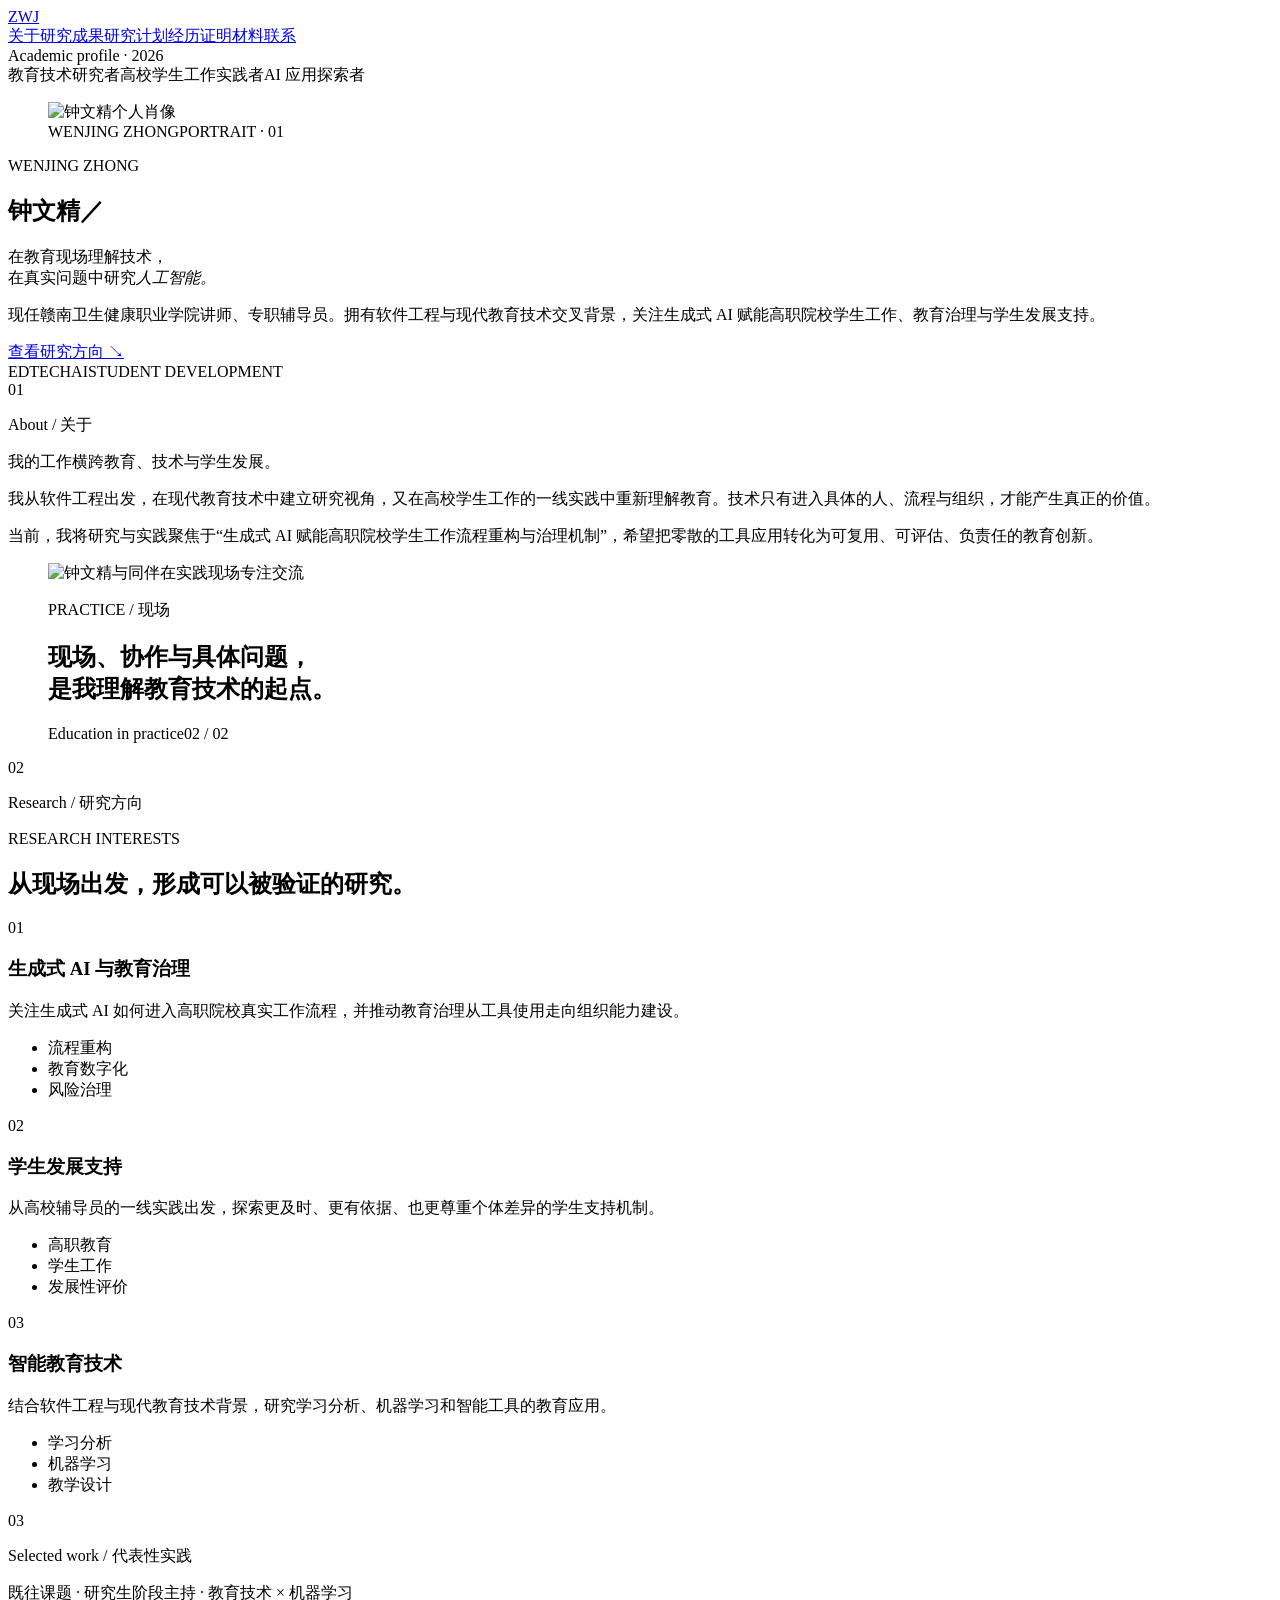
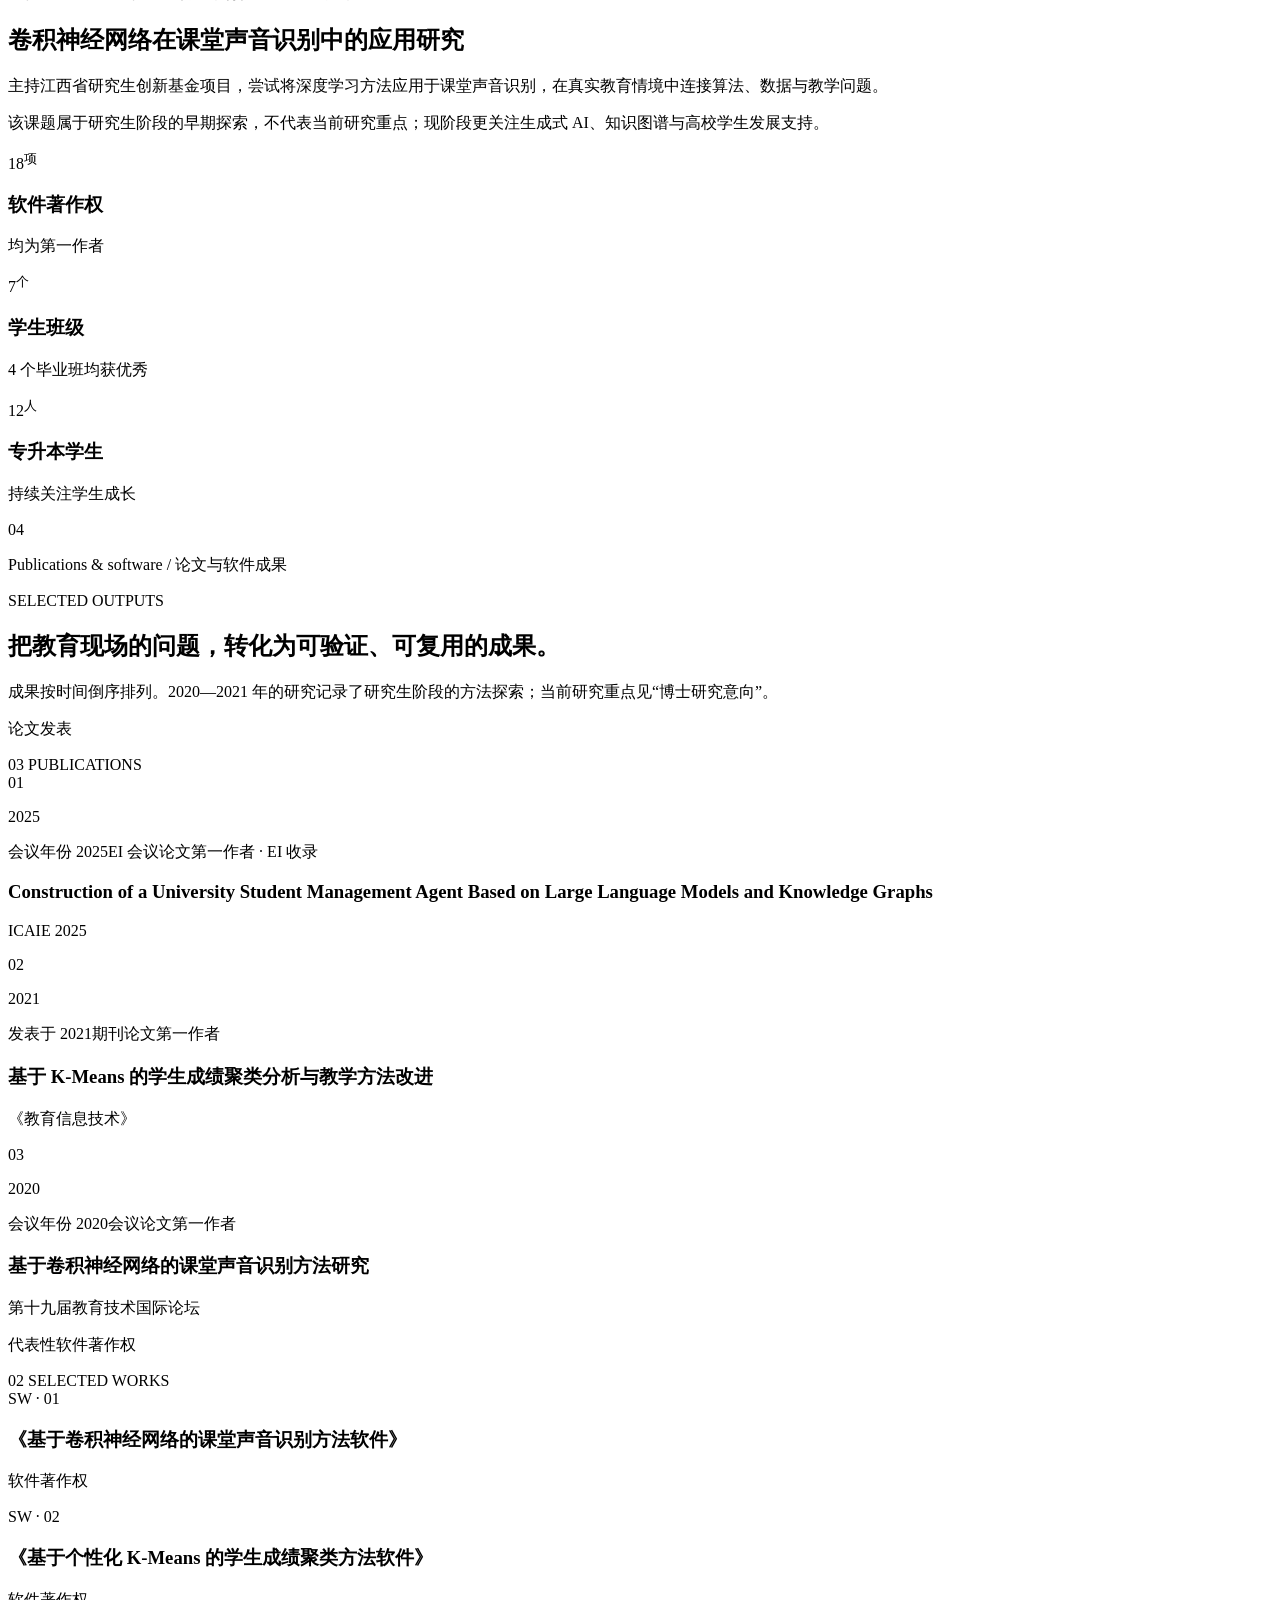
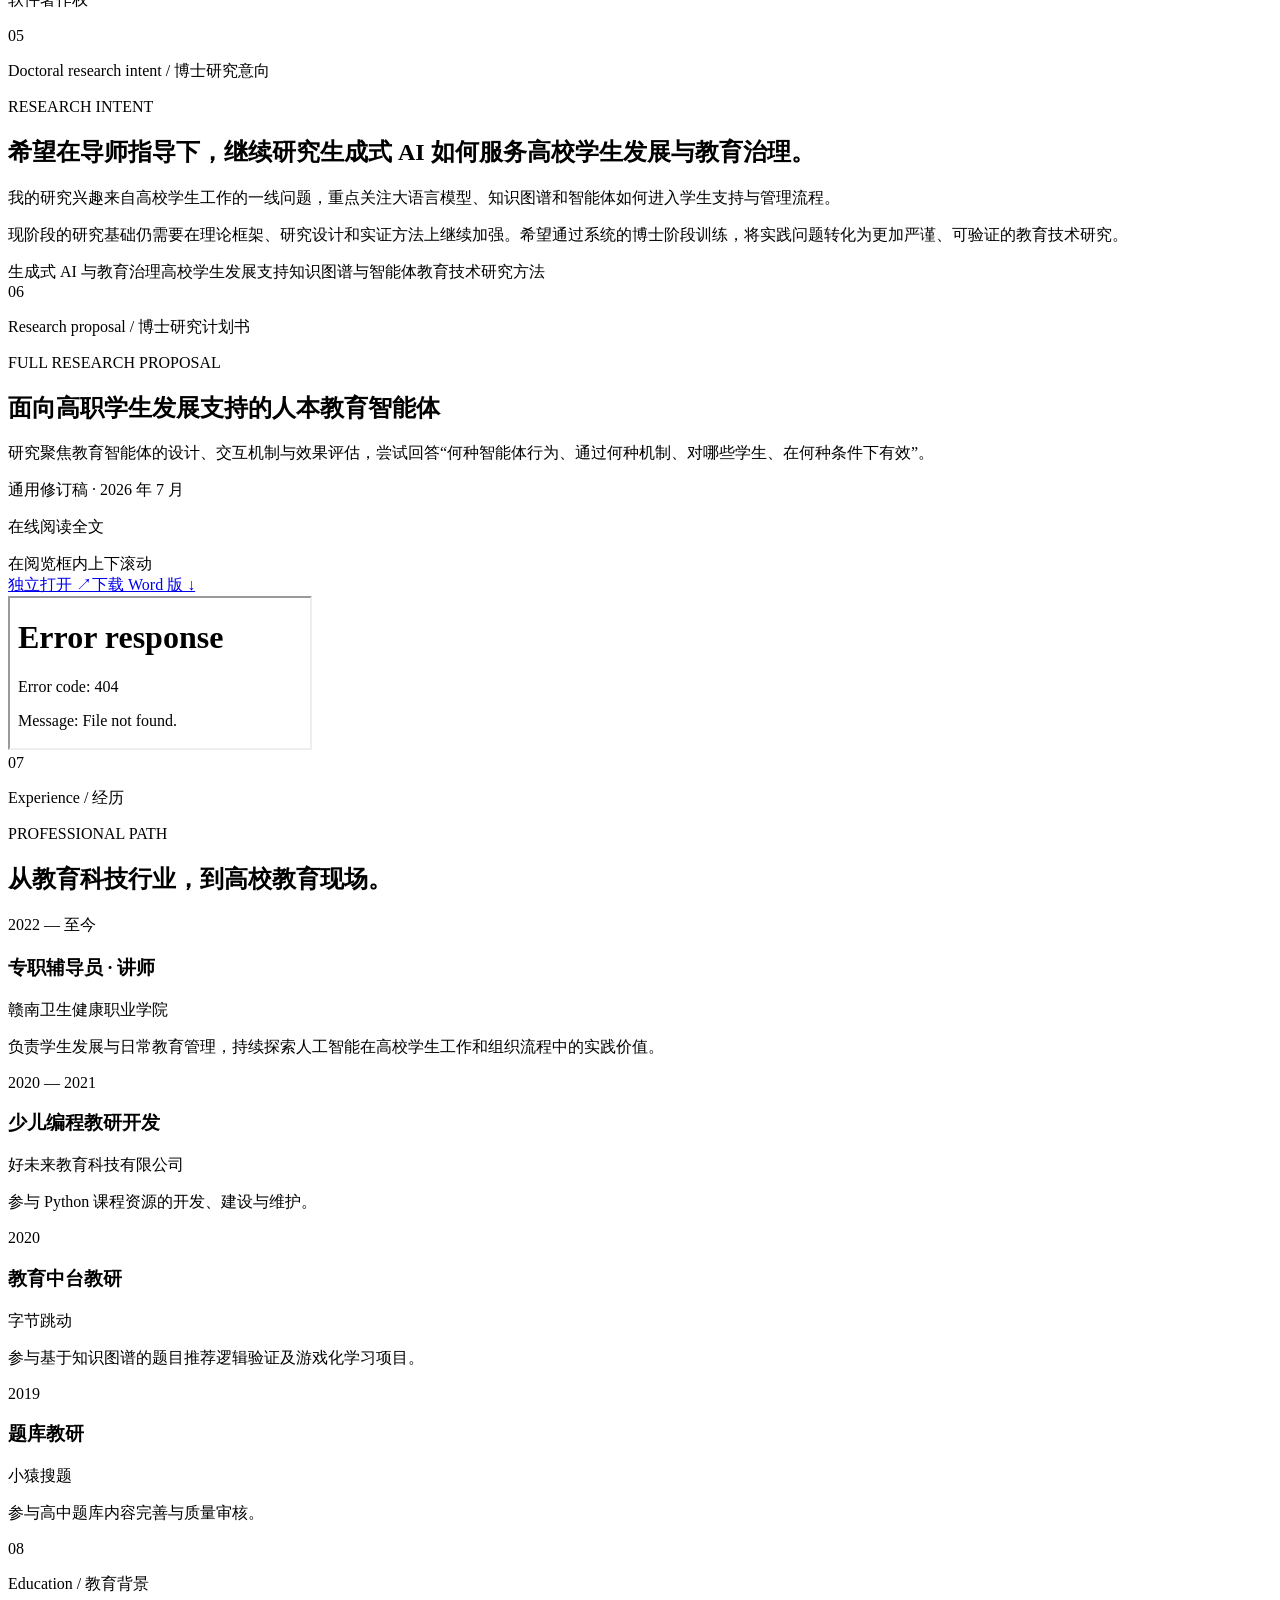
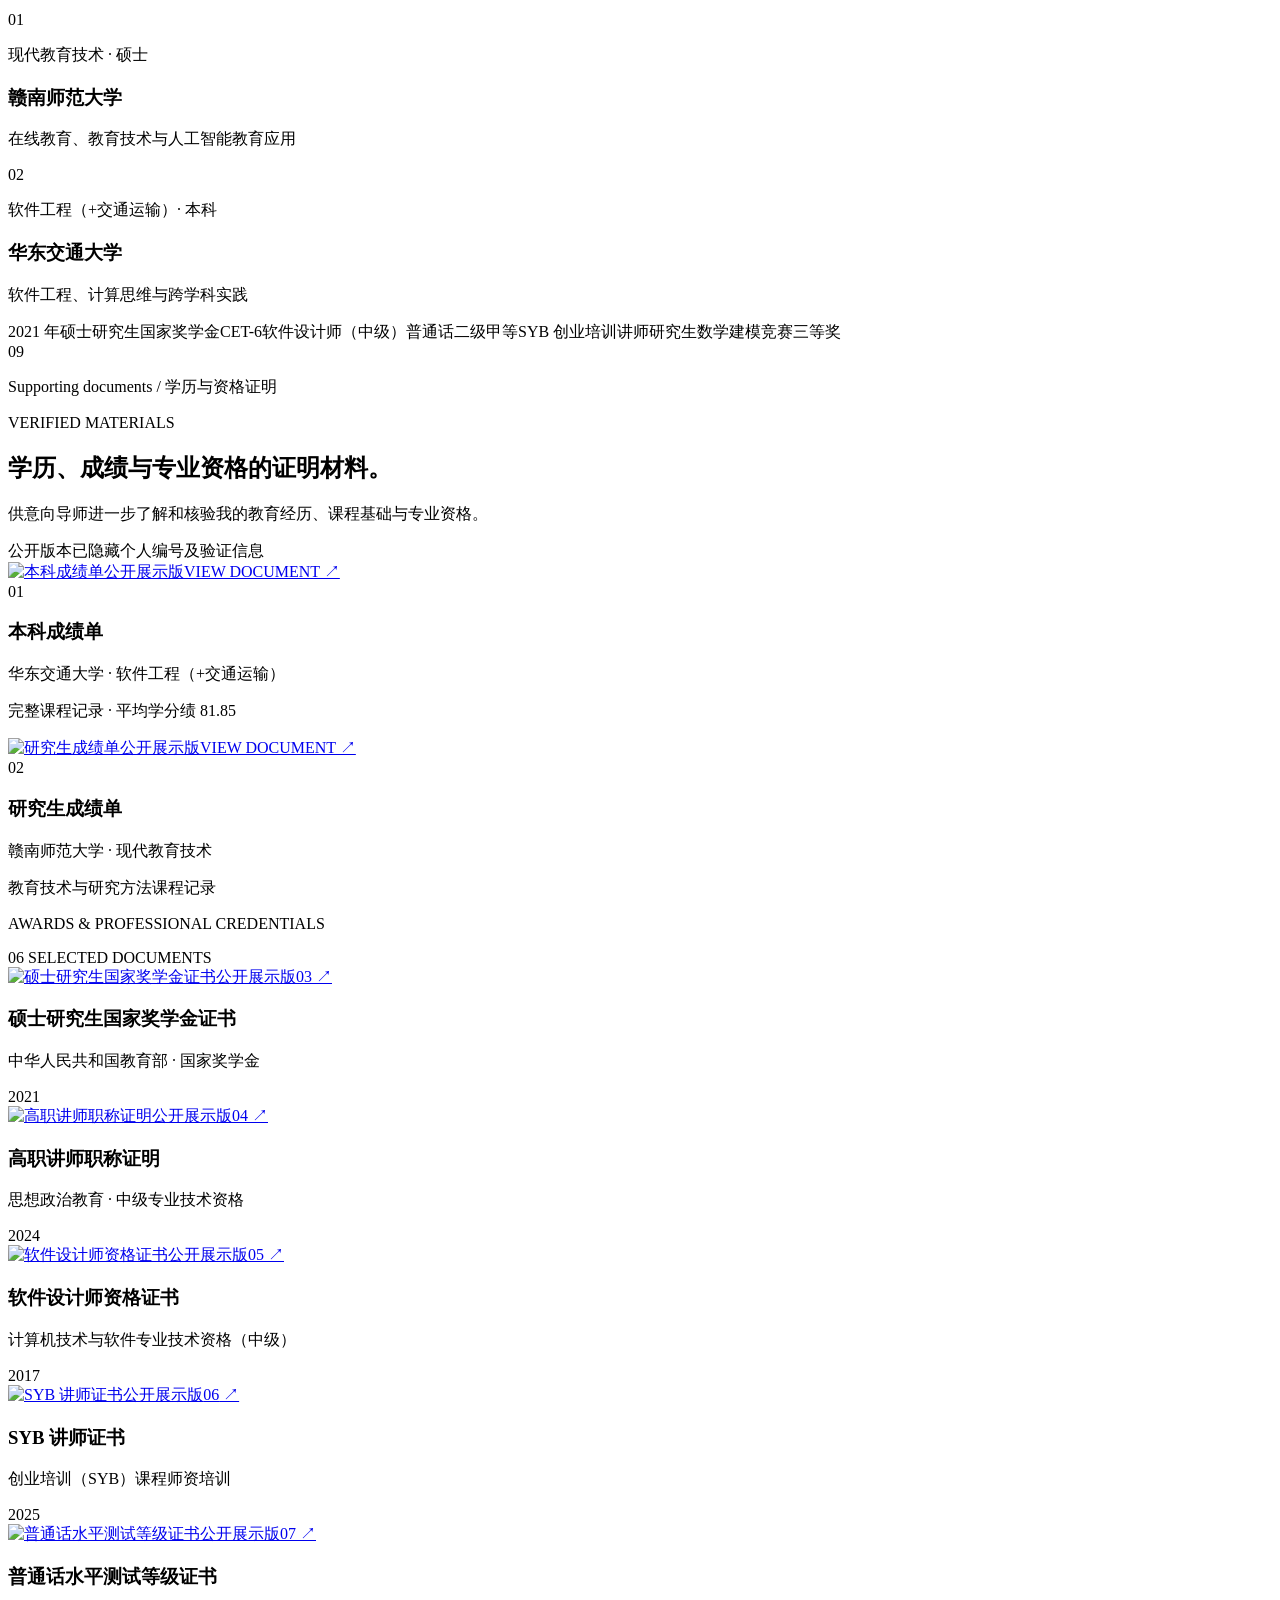
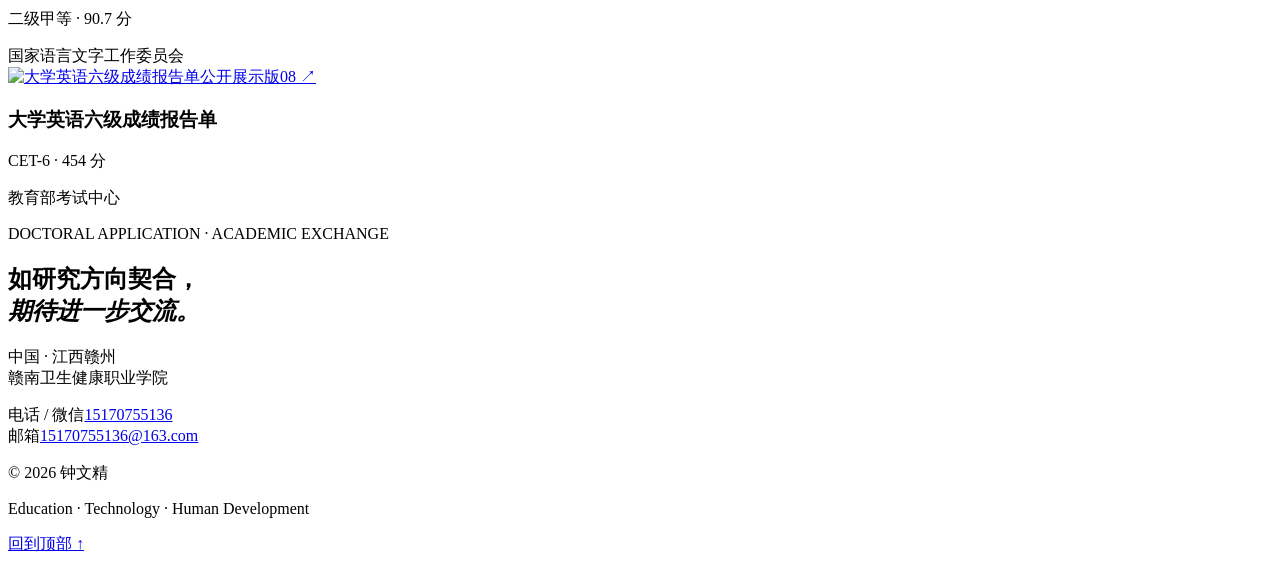
==== commit 8fa97da9: "Publish doctoral research plan reader" ====
--- a/index.html
+++ b/index.html
@@ -1 +1 @@
-<!DOCTYPE html><html lang="zh-CN"><head><meta charSet="utf-8"/><meta name="viewport" content="width=device-width, initial-scale=1"/><link rel="preload" href="/academic-homepage/wenjing-portrait.jpg" as="image"/><link rel="preload" href="/academic-homepage/education-practice.jpg" as="image"/><link rel="stylesheet" href="/academic-homepage/_next/static/chunks/15y_s24ftpx9l.css" data-precedence="next"/><link rel="preload" as="script" fetchPriority="low" href="/academic-homepage/_next/static/chunks/15xrurgzs99gv.js"/><script src="/academic-homepage/_next/static/chunks/0z_bufhpvcrh-.js" async=""></script><script src="/academic-homepage/_next/static/chunks/07lhk_q6pmm3r.js" async=""></script><script src="/academic-homepage/_next/static/chunks/turbopack-0m.kvz759m~v8.js" async=""></script><script src="/academic-homepage/_next/static/chunks/0dbhjjzl8qfwv.js" async=""></script><title>钟文精｜个人学术履历</title><meta name="description" content="教育技术与人工智能方向的个人学术履历，涵盖研究兴趣、论文成果、教育经历、证明材料与博士研究意向。"/><meta property="og:title" content="钟文精｜个人学术履历"/><meta property="og:description" content="教育技术与人工智能方向的个人学术履历，涵盖研究兴趣、论文成果、教育经历、证明材料与博士研究意向。"/><meta property="og:url" content="https://shawn-zwj.github.io/academic-homepage/"/><meta property="og:locale" content="zh_CN"/><meta property="og:image" content="https://shawn-zwj.github.io/academic-homepage/og.png"/><meta property="og:image:width" content="1730"/><meta property="og:image:height" content="909"/><meta property="og:image:alt" content="钟文精｜个人学术履历"/><meta property="og:type" content="website"/><meta name="twitter:card" content="summary_large_image"/><meta name="twitter:title" content="钟文精｜个人学术履历"/><meta name="twitter:description" content="教育技术与人工智能方向的个人学术履历，涵盖研究兴趣、论文成果、教育经历、证明材料与博士研究意向。"/><meta name="twitter:image" content="https://shawn-zwj.github.io/academic-homepage/og.png"/><script src="/academic-homepage/_next/static/chunks/03~yq9q893hmn.js" noModule=""></script></head><body><div hidden=""><!--$--><!--/$--></div><main><header class="site-header"><a class="monogram" href="#top" aria-label="返回首页">Z<span>WJ</span></a><nav aria-label="主导航"><a href="#about">关于</a><a href="#research">研究</a><a href="#outputs">成果</a><a href="#experience">经历</a><a href="#credentials">证明材料</a><a href="#contact">联系</a></nav><span class="edition">Academic profile · 2026</span></header><section class="hero" id="top"><div class="hero-kicker reveal"><span>教育技术研究者</span><span>高校学生工作实践者</span><span>AI 应用探索者</span></div><figure class="hero-portrait reveal delay-2"><img src="/academic-homepage/wenjing-portrait.jpg" alt="钟文精个人肖像"/><figcaption><span>WENJING ZHONG</span><span>PORTRAIT · 01</span></figcaption></figure><div class="hero-title reveal delay-1"><p class="eyebrow">WENJING ZHONG</p><h1>钟文精<span class="title-mark" aria-hidden="true">／</span></h1><p class="hero-statement">在教育现场理解技术，<br/>在真实问题中研究<em>人工智能。</em></p></div><div class="hero-footer reveal delay-2"><p class="hero-intro">现任赣南卫生健康职业学院讲师、专职辅导员。拥有软件工程与现代教育技术交叉背景，关注生成式 AI 赋能高职院校学生工作、教育治理与学生发展支持。</p><a class="text-link" href="#research">查看研究方向 <span aria-hidden="true">↘</span></a></div><div class="orbit" aria-hidden="true"><span>EDTECH</span><span>AI</span><span>STUDENT DEVELOPMENT</span></div></section><section class="manifesto section-pad" id="about"><div class="section-label"><span>01</span><p>About / 关于</p></div><div class="manifesto-copy"><p class="lead">我的工作横跨<span>教育、技术与学生发展</span>。</p><div class="copy-columns"><p>我从软件工程出发，在现代教育技术中建立研究视角，又在高校学生工作的一线实践中重新理解教育。技术只有进入具体的人、流程与组织，才能产生真正的价值。</p><p>当前，我将研究与实践聚焦于“生成式 AI 赋能高职院校学生工作流程重构与治理机制”，希望把零散的工具应用转化为可复用、可评估、负责任的教育创新。</p></div></div></section><section class="practice-visual" aria-label="教育实践现场"><figure><img src="/academic-homepage/education-practice.jpg" alt="钟文精与同伴在实践现场专注交流"/><div class="practice-copy"><p>PRACTICE / 现场</p><h2>现场、协作与具体问题，<br/>是我理解教育技术的起点。</h2></div><figcaption><span>Education in practice</span><span>02 / 02</span></figcaption></figure></section><section class="research section-pad" id="research"><div class="section-label light"><span>02</span><p>Research / 研究方向</p></div><div class="section-heading light-heading"><p>RESEARCH INTERESTS</p><h2>从现场出发，形成可以被验证的研究。</h2></div><div class="research-list"><article class="research-item"><span class="research-index">01</span><div><h3>生成式 AI 与教育治理</h3><p>关注生成式 AI 如何进入高职院校真实工作流程，并推动教育治理从工具使用走向组织能力建设。</p></div><ul aria-label="生成式 AI 与教育治理关键词"><li>流程重构</li><li>教育数字化</li><li>风险治理</li></ul></article><article class="research-item"><span class="research-index">02</span><div><h3>学生发展支持</h3><p>从高校辅导员的一线实践出发，探索更及时、更有依据、也更尊重个体差异的学生支持机制。</p></div><ul aria-label="学生发展支持关键词"><li>高职教育</li><li>学生工作</li><li>发展性评价</li></ul></article><article class="research-item"><span class="research-index">03</span><div><h3>智能教育技术</h3><p>结合软件工程与现代教育技术背景，研究学习分析、机器学习和智能工具的教育应用。</p></div><ul aria-label="智能教育技术关键词"><li>学习分析</li><li>机器学习</li><li>教学设计</li></ul></article></div></section><section class="selected-work section-pad"><div class="section-label"><span>03</span><p>Selected work / 代表性实践</p></div><div class="work-grid"><article class="featured-work"><div class="work-meta"><span>既往课题 · 研究生阶段</span><span>主持 · 教育技术 × 机器学习</span></div><h2>卷积神经网络在课堂声音识别中的应用研究</h2><p>主持江西省研究生创新基金项目，尝试将深度学习方法应用于课堂声音识别，在真实教育情境中连接算法、数据与教学问题。</p><p class="work-context">该课题属于研究生阶段的早期探索，不代表当前研究重点；现阶段更关注生成式 AI、知识图谱与高校学生发展支持。</p></article><div class="metrics"><article class="metric"><p class="metric-number">18<sup>项</sup></p><h3>软件著作权</h3><p>均为第一作者</p></article><article class="metric"><p class="metric-number">7<sup>个</sup></p><h3>学生班级</h3><p>4 个毕业班均获优秀</p></article><article class="metric"><p class="metric-number">12<sup>人</sup></p><h3>专升本学生</h3><p>持续关注学生成长</p></article></div></div></section><section class="outputs section-pad" id="outputs"><div class="section-label"><span>04</span><p>Publications &amp; software / 论文与软件成果</p></div><div class="outputs-layout"><div class="section-heading outputs-heading"><p>SELECTED OUTPUTS</p><h2>把教育现场的问题，转化为可验证、可复用的成果。</h2><p class="outputs-context">成果按时间倒序排列。2020—2021 年的研究记录了研究生阶段的方法探索；当前研究重点见“博士研究意向”。</p></div><div><div class="output-group-heading"><p>论文发表</p><span>03 PUBLICATIONS</span></div><div class="publication-list"><article class="publication-item"><div class="publication-index"><span>0<!-- -->1</span><p>2025</p></div><div class="publication-copy"><div class="publication-meta"><span class="publication-date">会议年份 2025</span><span>EI 会议论文</span><span>第一作者 · EI 收录</span></div><h3>Construction of a University Student Management Agent Based on Large Language Models and Knowledge Graphs</h3><p>ICAIE 2025</p></div></article><article class="publication-item"><div class="publication-index"><span>0<!-- -->2</span><p>2021</p></div><div class="publication-copy"><div class="publication-meta"><span class="publication-date">发表于 2021</span><span>期刊论文</span><span>第一作者</span></div><h3>基于 K-Means 的学生成绩聚类分析与教学方法改进</h3><p>《教育信息技术》</p></div></article><article class="publication-item"><div class="publication-index"><span>0<!-- -->3</span><p>2020</p></div><div class="publication-copy"><div class="publication-meta"><span class="publication-date">会议年份 2020</span><span>会议论文</span><span>第一作者</span></div><h3>基于卷积神经网络的课堂声音识别方法研究</h3><p>第十九届教育技术国际论坛</p></div></article></div><div class="output-group-heading software-heading"><p>代表性软件著作权</p><span>02 SELECTED WORKS</span></div><div class="software-list"><article class="software-item"><span>SW · 0<!-- -->1</span><h3>《<!-- -->基于卷积神经网络的课堂声音识别方法软件<!-- -->》</h3><p>软件著作权</p></article><article class="software-item"><span>SW · 0<!-- -->2</span><h3>《<!-- -->基于个性化 K-Means 的学生成绩聚类方法软件<!-- -->》</h3><p>软件著作权</p></article></div></div></div></section><section class="doctoral-intent section-pad"><div class="section-label"><span>05</span><p>Doctoral research intent / 博士研究意向</p></div><div class="intent-layout"><div class="section-heading"><p>RESEARCH INTENT</p><h2>希望在导师指导下，继续研究生成式 AI 如何服务高校学生发展与教育治理。</h2></div><div class="intent-copy"><p class="intent-lead">我的研究兴趣来自高校学生工作的一线问题，重点关注大语言模型、知识图谱和智能体如何进入学生支持与管理流程。</p><p>现阶段的研究基础仍需要在理论框架、研究设计和实证方法上继续加强。希望通过系统的博士阶段训练，将实践问题转化为更加严谨、可验证的教育技术研究。</p><div class="intent-topics" aria-label="博士研究兴趣关键词"><span>生成式 AI 与教育治理</span><span>高校学生发展支持</span><span>知识图谱与智能体</span><span>教育技术研究方法</span></div></div></div></section><section class="experience section-pad" id="experience"><div class="section-label"><span>06</span><p>Experience / 经历</p></div><div class="experience-layout"><div class="section-heading sticky-heading"><p>PROFESSIONAL PATH</p><h2>从教育科技行业，到高校教育现场。</h2></div><div class="timeline"><article class="timeline-item"><p class="period">2022 — 至今</p><div><h3>专职辅导员 · 讲师</h3><p class="place">赣南卫生健康职业学院</p><p class="detail">负责学生发展与日常教育管理，持续探索人工智能在高校学生工作和组织流程中的实践价值。</p></div></article><article class="timeline-item"><p class="period">2020 — 2021</p><div><h3>少儿编程教研开发</h3><p class="place">好未来教育科技有限公司</p><p class="detail">参与 Python 课程资源的开发、建设与维护。</p></div></article><article class="timeline-item"><p class="period">2020</p><div><h3>教育中台教研</h3><p class="place">字节跳动</p><p class="detail">参与基于知识图谱的题目推荐逻辑验证及游戏化学习项目。</p></div></article><article class="timeline-item"><p class="period">2019</p><div><h3>题库教研</h3><p class="place">小猿搜题</p><p class="detail">参与高中题库内容完善与质量审核。</p></div></article></div></div></section><section class="education section-pad"><div class="section-label light"><span>07</span><p>Education / 教育背景</p></div><div class="education-grid"><article><span>0<!-- -->1</span><p class="degree">现代教育技术 · 硕士</p><h3>赣南师范大学</h3><p class="focus">在线教育、教育技术与人工智能教育应用</p></article><article><span>0<!-- -->2</span><p class="degree">软件工程（+交通运输）· 本科</p><h3>华东交通大学</h3><p class="focus">软件工程、计算思维与跨学科实践</p></article></div><div class="credentials"><span>2021 年硕士研究生国家奖学金</span><span>CET-6</span><span>软件设计师（中级）</span><span>普通话二级甲等</span><span>SYB 创业培训讲师</span><span>研究生数学建模竞赛三等奖</span></div></section><section class="credential-archive section-pad" id="credentials"><div class="section-label light"><span>08</span><p>Supporting documents / 学历与资格证明</p></div><div class="archive-intro"><div class="section-heading"><p>VERIFIED MATERIALS</p><h2>学历、成绩与专业资格的证明材料。</h2></div><div class="archive-note"><p>供意向导师进一步了解和核验我的教育经历、课程基础与专业资格。</p><span>公开版本已隐藏个人编号及验证信息</span></div></div><div class="transcript-gallery"><article class="transcript-card"><a class="document-visual transcript-visual" href="/academic-homepage/credentials/undergraduate-transcript.webp" target="_blank" rel="noreferrer" aria-label="查看本科成绩单大图"><img src="/academic-homepage/credentials/undergraduate-transcript.webp" alt="本科成绩单公开展示版" loading="lazy"/><span>VIEW DOCUMENT ↗</span></a><div class="document-caption"><span>01</span><div><h3>本科成绩单</h3><p>华东交通大学 · 软件工程（+交通运输）</p></div><p>完整课程记录 · 平均学分绩 81.85</p></div></article><article class="transcript-card"><a class="document-visual transcript-visual" href="/academic-homepage/credentials/graduate-transcript.webp" target="_blank" rel="noreferrer" aria-label="查看研究生成绩单大图"><img src="/academic-homepage/credentials/graduate-transcript.webp" alt="研究生成绩单公开展示版" loading="lazy"/><span>VIEW DOCUMENT ↗</span></a><div class="document-caption"><span>02</span><div><h3>研究生成绩单</h3><p>赣南师范大学 · 现代教育技术</p></div><p>教育技术与研究方法课程记录</p></div></article></div><div class="certificate-heading"><p>AWARDS &amp; PROFESSIONAL CREDENTIALS</p><span>06 SELECTED DOCUMENTS</span></div><div class="certificate-gallery"><article class="certificate-card featured-credential"><a class="document-visual certificate-visual landscape" href="/academic-homepage/credentials/national-scholarship-certificate.webp" target="_blank" rel="noreferrer" aria-label="查看硕士研究生国家奖学金证书大图"><img src="/academic-homepage/credentials/national-scholarship-certificate.webp" alt="硕士研究生国家奖学金证书公开展示版" loading="lazy"/><span>03<!-- --> ↗</span></a><div class="certificate-caption"><h3>硕士研究生国家奖学金证书</h3><p>中华人民共和国教育部 · 国家奖学金</p><span>2021</span></div></article><article class="certificate-card "><a class="document-visual certificate-visual portrait" href="/academic-homepage/credentials/senior-vocational-lecturer-certificate.webp" target="_blank" rel="noreferrer" aria-label="查看高职讲师职称证明大图"><img src="/academic-homepage/credentials/senior-vocational-lecturer-certificate.webp" alt="高职讲师职称证明公开展示版" loading="lazy"/><span>04<!-- --> ↗</span></a><div class="certificate-caption"><h3>高职讲师职称证明</h3><p>思想政治教育 · 中级专业技术资格</p><span>2024</span></div></article><article class="certificate-card "><a class="document-visual certificate-visual landscape" href="/academic-homepage/credentials/software-designer-certificate.webp" target="_blank" rel="noreferrer" aria-label="查看软件设计师资格证书大图"><img src="/academic-homepage/credentials/software-designer-certificate.webp" alt="软件设计师资格证书公开展示版" loading="lazy"/><span>05<!-- --> ↗</span></a><div class="certificate-caption"><h3>软件设计师资格证书</h3><p>计算机技术与软件专业技术资格（中级）</p><span>2017</span></div></article><article class="certificate-card "><a class="document-visual certificate-visual landscape" href="/academic-homepage/credentials/syb-instructor-certificate.webp" target="_blank" rel="noreferrer" aria-label="查看SYB 讲师证书大图"><img src="/academic-homepage/credentials/syb-instructor-certificate.webp" alt="SYB 讲师证书公开展示版" loading="lazy"/><span>06<!-- --> ↗</span></a><div class="certificate-caption"><h3>SYB 讲师证书</h3><p>创业培训（SYB）课程师资培训</p><span>2025</span></div></article><article class="certificate-card "><a class="document-visual certificate-visual landscape" href="/academic-homepage/credentials/mandarin-certificate.webp" target="_blank" rel="noreferrer" aria-label="查看普通话水平测试等级证书大图"><img src="/academic-homepage/credentials/mandarin-certificate.webp" alt="普通话水平测试等级证书公开展示版" loading="lazy"/><span>07<!-- --> ↗</span></a><div class="certificate-caption"><h3>普通话水平测试等级证书</h3><p>二级甲等 · 90.7 分</p><span>国家语言文字工作委员会</span></div></article><article class="certificate-card "><a class="document-visual certificate-visual portrait" href="/academic-homepage/credentials/cet6-score-report.webp" target="_blank" rel="noreferrer" aria-label="查看大学英语六级成绩报告单大图"><img src="/academic-homepage/credentials/cet6-score-report.webp" alt="大学英语六级成绩报告单公开展示版" loading="lazy"/><span>08<!-- --> ↗</span></a><div class="certificate-caption"><h3>大学英语六级成绩报告单</h3><p>CET-6 · 454 分</p><span>教育部考试中心</span></div></article></div></section><section class="contact section-pad" id="contact"><p class="contact-kicker">DOCTORAL APPLICATION · ACADEMIC EXCHANGE</p><h2>如研究方向契合，<br/><em>期待进一步交流。</em></h2><div class="contact-row"><p>中国 · 江西赣州<br/>赣南卫生健康职业学院</p><div class="contact-details"><div><span>电话 / 微信</span><a href="tel:+8615170755136">15170755136</a></div><div><span>邮箱</span><a href="mailto:15170755136@163.com">15170755136@163.com</a></div></div></div></section><footer><p>© 2026 钟文精</p><p>Education · Technology · Human Development</p><a href="#top" aria-label="返回页面顶部">回到顶部 ↑</a></footer></main><!--$--><!--/$--><script src="/academic-homepage/_next/static/chunks/15xrurgzs99gv.js" id="_R_" async=""></script><script>(self.__next_f=self.__next_f||[]).push([0])</script><script>self.__next_f.push([1,"1:\"$Sreact.fragment\"\n2:I[39756,[\"/academic-homepage/_next/static/chunks/0dbhjjzl8qfwv.js\"],\"default\"]\n3:I[37457,[\"/academic-homepage/_next/static/chunks/0dbhjjzl8qfwv.js\"],\"default\"]\n11:I[68027,[\"/academic-homepage/_next/static/chunks/0dbhjjzl8qfwv.js\"],\"default\",1]\n:HL[\"/academic-homepage/_next/static/chunks/15y_s24ftpx9l.css\",\"style\"]\n:HL[\"/academic-homepage/wenjing-portrait.jpg\",\"image\"]\n:HL[\"/academic-homepage/education-practice.jpg\",\"image\"]\n"])</script><script>self.__next_f.push([1,"0:{\"P\":null,\"c\":[\"\",\"\"],\"q\":\"\",\"i\":false,\"f\":[[[\"\",{\"children\":[\"__PAGE__\",{}]},\"$undefined\",\"$undefined\",16],[[\"$\",\"$1\",\"c\",{\"children\":[[[\"$\",\"link\",\"0\",{\"rel\":\"stylesheet\",\"href\":\"/academic-homepage/_next/static/chunks/15y_s24ftpx9l.css\",\"precedence\":\"next\",\"crossOrigin\":\"$undefined\",\"nonce\":\"$undefined\"}],[\"$\",\"script\",\"script-0\",{\"src\":\"/academic-homepage/_next/static/chunks/0dbhjjzl8qfwv.js\",\"async\":true,\"nonce\":\"$undefined\"}]],[\"$\",\"html\",null,{\"lang\":\"zh-CN\",\"children\":[\"$\",\"body\",null,{\"children\":[\"$\",\"$L2\",null,{\"parallelRouterKey\":\"children\",\"error\":\"$undefined\",\"errorStyles\":\"$undefined\",\"errorScripts\":\"$undefined\",\"template\":[\"$\",\"$L3\",null,{}],\"templateStyles\":\"$undefined\",\"templateScripts\":\"$undefined\",\"notFound\":[[[\"$\",\"title\",null,{\"children\":\"404: This page could not be found.\"}],[\"$\",\"div\",null,{\"style\":{\"fontFamily\":\"system-ui,\\\"Segoe UI\\\",Roboto,Helvetica,Arial,sans-serif,\\\"Apple Color Emoji\\\",\\\"Segoe UI Emoji\\\"\",\"height\":\"100vh\",\"textAlign\":\"center\",\"display\":\"flex\",\"flexDirection\":\"column\",\"alignItems\":\"center\",\"justifyContent\":\"center\"},\"children\":[\"$\",\"div\",null,{\"children\":[[\"$\",\"style\",null,{\"dangerouslySetInnerHTML\":{\"__html\":\"body{color:#000;background:#fff;margin:0}.next-error-h1{border-right:1px solid rgba(0,0,0,.3)}@media (prefers-color-scheme:dark){body{color:#fff;background:#000}.next-error-h1{border-right:1px solid rgba(255,255,255,.3)}}\"}}],[\"$\",\"h1\",null,{\"className\":\"next-error-h1\",\"style\":{\"display\":\"inline-block\",\"margin\":\"0 20px 0 0\",\"padding\":\"0 23px 0 0\",\"fontSize\":24,\"fontWeight\":500,\"verticalAlign\":\"top\",\"lineHeight\":\"49px\"},\"children\":404}],[\"$\",\"div\",null,{\"style\":{\"display\":\"inline-block\"},\"children\":[\"$\",\"h2\",null,{\"style\":{\"fontSize\":14,\"fontWeight\":400,\"lineHeight\":\"49px\",\"margin\":0},\"children\":\"This page could not be found.\"}]}]]}]}]],[]],\"forbidden\":\"$undefined\",\"unauthorized\":\"$undefined\"}]}]}]]}],{\"children\":[[\"$\",\"$1\",\"c\",{\"children\":[[\"$\",\"main\",null,{\"children\":[[\"$\",\"header\",null,{\"className\":\"site-header\",\"children\":[[\"$\",\"a\",null,{\"className\":\"monogram\",\"href\":\"#top\",\"aria-label\":\"返回首页\",\"children\":[\"Z\",[\"$\",\"span\",null,{\"children\":\"WJ\"}]]}],[\"$\",\"nav\",null,{\"aria-label\":\"主导航\",\"children\":[[\"$\",\"a\",null,{\"href\":\"#about\",\"children\":\"关于\"}],[\"$\",\"a\",null,{\"href\":\"#research\",\"children\":\"研究\"}],[\"$\",\"a\",null,{\"href\":\"#outputs\",\"children\":\"成果\"}],[\"$\",\"a\",null,{\"href\":\"#experience\",\"children\":\"经历\"}],[\"$\",\"a\",null,{\"href\":\"#credentials\",\"children\":\"证明材料\"}],[\"$\",\"a\",null,{\"href\":\"#contact\",\"children\":\"联系\"}]]}],[\"$\",\"span\",null,{\"className\":\"edition\",\"children\":\"Academic profile · 2026\"}]]}],[\"$\",\"section\",null,{\"className\":\"hero\",\"id\":\"top\",\"children\":[[\"$\",\"div\",null,{\"className\":\"hero-kicker reveal\",\"children\":[[\"$\",\"span\",null,{\"children\":\"教育技术研究者\"}],[\"$\",\"span\",null,{\"children\":\"高校学生工作实践者\"}],[\"$\",\"span\",null,{\"children\":\"AI 应用探索者\"}]]}],[\"$\",\"figure\",null,{\"className\":\"hero-portrait reveal delay-2\",\"children\":[[\"$\",\"img\",null,{\"src\":\"/academic-homepage/wenjing-portrait.jpg\",\"alt\":\"钟文精个人肖像\"}],[\"$\",\"figcaption\",null,{\"children\":[[\"$\",\"span\",null,{\"children\":\"WENJING ZHONG\"}],[\"$\",\"span\",null,{\"children\":\"PORTRAIT · 01\"}]]}]]}],[\"$\",\"div\",null,{\"className\":\"hero-title reveal delay-1\",\"children\":[[\"$\",\"p\",null,{\"className\":\"eyebrow\",\"children\":\"WENJING ZHONG\"}],[\"$\",\"h1\",null,{\"children\":[\"钟文精\",[\"$\",\"span\",null,{\"className\":\"title-mark\",\"aria-hidden\":\"true\",\"children\":\"／\"}]]}],[\"$\",\"p\",null,{\"className\":\"hero-statement\",\"children\":[\"在教育现场理解技术，\",[\"$\",\"br\",null,{}],\"在真实问题中研究\",[\"$\",\"em\",null,{\"children\":\"人工智能。\"}]]}]]}],[\"$\",\"div\",null,{\"className\":\"hero-footer reveal delay-2\",\"children\":[[\"$\",\"p\",null,{\"className\":\"hero-intro\",\"children\":\"现任赣南卫生健康职业学院讲师、专职辅导员。拥有软件工程与现代教育技术交叉背景，关注生成式 AI 赋能高职院校学生工作、教育治理与学生发展支持。\"}],[\"$\",\"a\",null,{\"className\":\"text-link\",\"href\":\"#research\",\"children\":[\"查看研究方向 \",[\"$\",\"span\",null,{\"aria-hidden\":\"true\",\"children\":\"↘\"}]]}]]}],[\"$\",\"div\",null,{\"className\":\"orbit\",\"aria-hidden\":\"true\",\"children\":[[\"$\",\"span\",null,{\"children\":\"EDTECH\"}],[\"$\",\"span\",null,{\"children\":\"AI\"}],[\"$\",\"span\",null,{\"children\":\"STUDENT DEVELOPMENT\"}]]}]]}],[\"$\",\"section\",null,{\"className\":\"manifesto section-pad\",\"id\":\"about\",\"children\":[[\"$\",\"div\",null,{\"className\":\"section-label\",\"children\":[[\"$\",\"span\",null,{\"children\":\"01\"}],[\"$\",\"p\",null,{\"children\":\"About / 关于\"}]]}],[\"$\",\"div\",null,{\"className\":\"manifesto-copy\",\"children\":[[\"$\",\"p\",null,{\"className\":\"lead\",\"children\":[\"我的工作横跨\",[\"$\",\"span\",null,{\"children\":\"教育、技术与学生发展\"}],\"。\"]}],[\"$\",\"div\",null,{\"className\":\"copy-columns\",\"children\":[[\"$\",\"p\",null,{\"children\":\"我从软件工程出发，在现代教育技术中建立研究视角，又在高校学生工作的一线实践中重新理解教育。技术只有进入具体的人、流程与组织，才能产生真正的价值。\"}],[\"$\",\"p\",null,{\"children\":\"当前，我将研究与实践聚焦于“生成式 AI 赋能高职院校学生工作流程重构与治理机制”，希望把零散的工具应用转化为可复用、可评估、负责任的教育创新。\"}]]}]]}]]}],[\"$\",\"section\",null,{\"className\":\"practice-visual\",\"aria-label\":\"教育实践现场\",\"children\":[\"$\",\"figure\",null,{\"children\":[[\"$\",\"img\",null,{\"src\":\"/academic-homepage/education-practice.jpg\",\"alt\":\"钟文精与同伴在实践现场专注交流\"}],\"$L4\",\"$L5\"]}]}],\"$L6\",\"$L7\",\"$L8\",\"$L9\",\"$La\",\"$Lb\",\"$Lc\",\"$Ld\",\"$Le\"]}],null,\"$Lf\"]}],{},null,false,null]},null,false,null],\"$L10\",false]],\"m\":\"$undefined\",\"G\":[\"$11\",[\"$L12\"]],\"S\":true,\"h\":null,\"s\":\"$undefined\",\"l\":\"$undefined\",\"p\":\"$undefined\",\"d\":\"$undefined\",\"b\":\"Upb9uG3DuxSU6cdmqtwfs\"}\n"])</script><script>self.__next_f.push([1,"17:I[97367,[\"/academic-homepage/_next/static/chunks/0dbhjjzl8qfwv.js\"],\"OutletBoundary\"]\n18:\"$Sreact.suspense\"\n1a:I[97367,[\"/academic-homepage/_next/static/chunks/0dbhjjzl8qfwv.js\"],\"ViewportBoundary\"]\n1c:I[97367,[\"/academic-homepage/_next/static/chunks/0dbhjjzl8qfwv.js\"],\"MetadataBoundary\"]\n4:[\"$\",\"div\",null,{\"className\":\"practice-copy\",\"children\":[[\"$\",\"p\",null,{\"children\":\"PRACTICE / 现场\"}],[\"$\",\"h2\",null,{\"children\":[\"现场、协作与具体问题，\",[\"$\",\"br\",null,{}],\"是我理解教育技术的起点。\"]}]]}]\n5:[\"$\",\"figcaption\",null,{\"children\":[[\"$\",\"span\",null,{\"children\":\"Education in practice\"}],[\"$\",\"span\",null,{\"children\":\"02 / 02\"}]]}]\n"])</script><script>self.__next_f.push([1,"6:[\"$\",\"section\",null,{\"className\":\"research section-pad\",\"id\":\"research\",\"children\":[[\"$\",\"div\",null,{\"className\":\"section-label light\",\"children\":[[\"$\",\"span\",null,{\"children\":\"02\"}],[\"$\",\"p\",null,{\"children\":\"Research / 研究方向\"}]]}],[\"$\",\"div\",null,{\"className\":\"section-heading light-heading\",\"children\":[[\"$\",\"p\",null,{\"children\":\"RESEARCH INTERESTS\"}],[\"$\",\"h2\",null,{\"children\":\"从现场出发，形成可以被验证的研究。\"}]]}],[\"$\",\"div\",null,{\"className\":\"research-list\",\"children\":[[\"$\",\"article\",\"01\",{\"className\":\"research-item\",\"children\":[[\"$\",\"span\",null,{\"className\":\"research-index\",\"children\":\"01\"}],[\"$\",\"div\",null,{\"children\":[[\"$\",\"h3\",null,{\"children\":\"生成式 AI 与教育治理\"}],[\"$\",\"p\",null,{\"children\":\"关注生成式 AI 如何进入高职院校真实工作流程，并推动教育治理从工具使用走向组织能力建设。\"}]]}],[\"$\",\"ul\",null,{\"aria-label\":\"生成式 AI 与教育治理关键词\",\"children\":[[\"$\",\"li\",\"流程重构\",{\"children\":\"流程重构\"}],[\"$\",\"li\",\"教育数字化\",{\"children\":\"教育数字化\"}],[\"$\",\"li\",\"风险治理\",{\"children\":\"风险治理\"}]]}]]}],[\"$\",\"article\",\"02\",{\"className\":\"research-item\",\"children\":[[\"$\",\"span\",null,{\"className\":\"research-index\",\"children\":\"02\"}],[\"$\",\"div\",null,{\"children\":[[\"$\",\"h3\",null,{\"children\":\"学生发展支持\"}],[\"$\",\"p\",null,{\"children\":\"从高校辅导员的一线实践出发，探索更及时、更有依据、也更尊重个体差异的学生支持机制。\"}]]}],[\"$\",\"ul\",null,{\"aria-label\":\"学生发展支持关键词\",\"children\":[[\"$\",\"li\",\"高职教育\",{\"children\":\"高职教育\"}],[\"$\",\"li\",\"学生工作\",{\"children\":\"学生工作\"}],[\"$\",\"li\",\"发展性评价\",{\"children\":\"发展性评价\"}]]}]]}],[\"$\",\"article\",\"03\",{\"className\":\"research-item\",\"children\":[[\"$\",\"span\",null,{\"className\":\"research-index\",\"children\":\"03\"}],[\"$\",\"div\",null,{\"children\":[[\"$\",\"h3\",null,{\"children\":\"智能教育技术\"}],[\"$\",\"p\",null,{\"children\":\"结合软件工程与现代教育技术背景，研究学习分析、机器学习和智能工具的教育应用。\"}]]}],[\"$\",\"ul\",null,{\"aria-label\":\"智能教育技术关键词\",\"children\":[[\"$\",\"li\",\"学习分析\",{\"children\":\"学习分析\"}],[\"$\",\"li\",\"机器学习\",{\"children\":\"机器学习\"}],[\"$\",\"li\",\"教学设计\",{\"children\":\"教学设计\"}]]}]]}]]}]]}]\n"])</script><script>self.__next_f.push([1,"7:[\"$\",\"section\",null,{\"className\":\"selected-work section-pad\",\"children\":[[\"$\",\"div\",null,{\"className\":\"section-label\",\"children\":[[\"$\",\"span\",null,{\"children\":\"03\"}],[\"$\",\"p\",null,{\"children\":\"Selected work / 代表性实践\"}]]}],[\"$\",\"div\",null,{\"className\":\"work-grid\",\"children\":[[\"$\",\"article\",null,{\"className\":\"featured-work\",\"children\":[[\"$\",\"div\",null,{\"className\":\"work-meta\",\"children\":[[\"$\",\"span\",null,{\"children\":\"既往课题 · 研究生阶段\"}],[\"$\",\"span\",null,{\"children\":\"主持 · 教育技术 × 机器学习\"}]]}],[\"$\",\"h2\",null,{\"children\":\"卷积神经网络在课堂声音识别中的应用研究\"}],[\"$\",\"p\",null,{\"children\":\"主持江西省研究生创新基金项目，尝试将深度学习方法应用于课堂声音识别，在真实教育情境中连接算法、数据与教学问题。\"}],[\"$\",\"p\",null,{\"className\":\"work-context\",\"children\":\"该课题属于研究生阶段的早期探索，不代表当前研究重点；现阶段更关注生成式 AI、知识图谱与高校学生发展支持。\"}]]}],[\"$\",\"div\",null,{\"className\":\"metrics\",\"children\":[[\"$\",\"article\",\"软件著作权\",{\"className\":\"metric\",\"children\":[[\"$\",\"p\",null,{\"className\":\"metric-number\",\"children\":[\"18\",[\"$\",\"sup\",null,{\"children\":\"项\"}]]}],[\"$\",\"h3\",null,{\"children\":\"软件著作权\"}],[\"$\",\"p\",null,{\"children\":\"均为第一作者\"}]]}],[\"$\",\"article\",\"学生班级\",{\"className\":\"metric\",\"children\":[[\"$\",\"p\",null,{\"className\":\"metric-number\",\"children\":[\"7\",[\"$\",\"sup\",null,{\"children\":\"个\"}]]}],[\"$\",\"h3\",null,{\"children\":\"学生班级\"}],[\"$\",\"p\",null,{\"children\":\"4 个毕业班均获优秀\"}]]}],[\"$\",\"article\",\"专升本学生\",{\"className\":\"metric\",\"children\":[[\"$\",\"p\",null,{\"className\":\"metric-number\",\"children\":[\"12\",[\"$\",\"sup\",null,{\"children\":\"人\"}]]}],[\"$\",\"h3\",null,{\"children\":\"专升本学生\"}],[\"$\",\"p\",null,{\"children\":\"持续关注学生成长\"}]]}]]}]]}]]}]\n"])</script><script>self.__next_f.push([1,"8:[\"$\",\"section\",null,{\"className\":\"outputs section-pad\",\"id\":\"outputs\",\"children\":[[\"$\",\"div\",null,{\"className\":\"section-label\",\"children\":[[\"$\",\"span\",null,{\"children\":\"04\"}],[\"$\",\"p\",null,{\"children\":\"Publications \u0026 software / 论文与软件成果\"}]]}],[\"$\",\"div\",null,{\"className\":\"outputs-layout\",\"children\":[[\"$\",\"div\",null,{\"className\":\"section-heading outputs-heading\",\"children\":[[\"$\",\"p\",null,{\"children\":\"SELECTED OUTPUTS\"}],[\"$\",\"h2\",null,{\"children\":\"把教育现场的问题，转化为可验证、可复用的成果。\"}],[\"$\",\"p\",null,{\"className\":\"outputs-context\",\"children\":\"成果按时间倒序排列。2020—2021 年的研究记录了研究生阶段的方法探索；当前研究重点见“博士研究意向”。\"}]]}],[\"$\",\"div\",null,{\"children\":[[\"$\",\"div\",null,{\"className\":\"output-group-heading\",\"children\":[[\"$\",\"p\",null,{\"children\":\"论文发表\"}],[\"$\",\"span\",null,{\"children\":\"03 PUBLICATIONS\"}]]}],[\"$\",\"div\",null,{\"className\":\"publication-list\",\"children\":[[\"$\",\"article\",\"Construction of a University Student Management Agent Based on Large Language Models and Knowledge Graphs\",{\"className\":\"publication-item\",\"children\":[[\"$\",\"div\",null,{\"className\":\"publication-index\",\"children\":[[\"$\",\"span\",null,{\"children\":[\"0\",1]}],[\"$\",\"p\",null,{\"children\":\"2025\"}]]}],[\"$\",\"div\",null,{\"className\":\"publication-copy\",\"children\":[[\"$\",\"div\",null,{\"className\":\"publication-meta\",\"children\":[[\"$\",\"span\",null,{\"className\":\"publication-date\",\"children\":\"会议年份 2025\"}],[\"$\",\"span\",null,{\"children\":\"EI 会议论文\"}],[\"$\",\"span\",null,{\"children\":\"第一作者 · EI 收录\"}]]}],[\"$\",\"h3\",null,{\"children\":\"Construction of a University Student Management Agent Based on Large Language Models and Knowledge Graphs\"}],[\"$\",\"p\",null,{\"children\":\"ICAIE 2025\"}]]}]]}],[\"$\",\"article\",\"基于 K-Means 的学生成绩聚类分析与教学方法改进\",{\"className\":\"publication-item\",\"children\":[[\"$\",\"div\",null,{\"className\":\"publication-index\",\"children\":[[\"$\",\"span\",null,{\"children\":[\"0\",2]}],[\"$\",\"p\",null,{\"children\":\"2021\"}]]}],[\"$\",\"div\",null,{\"className\":\"publication-copy\",\"children\":[[\"$\",\"div\",null,{\"className\":\"publication-meta\",\"children\":[[\"$\",\"span\",null,{\"className\":\"publication-date\",\"children\":\"发表于 2021\"}],[\"$\",\"span\",null,{\"children\":\"期刊论文\"}],[\"$\",\"span\",null,{\"children\":\"第一作者\"}]]}],[\"$\",\"h3\",null,{\"children\":\"基于 K-Means 的学生成绩聚类分析与教学方法改进\"}],[\"$\",\"p\",null,{\"children\":\"《教育信息技术》\"}]]}]]}],[\"$\",\"article\",\"基于卷积神经网络的课堂声音识别方法研究\",{\"className\":\"publication-item\",\"children\":[[\"$\",\"div\",null,{\"className\":\"publication-index\",\"children\":[[\"$\",\"span\",null,{\"children\":[\"0\",3]}],[\"$\",\"p\",null,{\"children\":\"2020\"}]]}],[\"$\",\"div\",null,{\"className\":\"publication-copy\",\"children\":[[\"$\",\"div\",null,{\"className\":\"publication-meta\",\"children\":[[\"$\",\"span\",null,{\"className\":\"publication-date\",\"children\":\"会议年份 2020\"}],[\"$\",\"span\",null,{\"children\":\"会议论文\"}],[\"$\",\"span\",null,{\"children\":\"第一作者\"}]]}],[\"$\",\"h3\",null,{\"children\":\"基于卷积神经网络的课堂声音识别方法研究\"}],[\"$\",\"p\",null,{\"children\":\"第十九届教育技术国际论坛\"}]]}]]}]]}],[\"$\",\"div\",null,{\"className\":\"output-group-heading software-heading\",\"children\":[[\"$\",\"p\",null,{\"children\":\"代表性软件著作权\"}],[\"$\",\"span\",null,{\"children\":\"02 SELECTED WORKS\"}]]}],[\"$\",\"div\",null,{\"className\":\"software-list\",\"children\":[[\"$\",\"article\",\"基于卷积神经网络的课堂声音识别方法软件\",{\"className\":\"software-item\",\"children\":[[\"$\",\"span\",null,{\"children\":[\"SW · 0\",1]}],[\"$\",\"h3\",null,{\"children\":[\"《\",\"基于卷积神经网络的课堂声音识别方法软件\",\"》\"]}],[\"$\",\"p\",null,{\"children\":\"软件著作权\"}]]}],[\"$\",\"article\",\"基于个性化 K-Means 的学生成绩聚类方法软件\",{\"className\":\"software-item\",\"children\":[[\"$\",\"span\",null,{\"children\":[\"SW · 0\",2]}],[\"$\",\"h3\",null,{\"children\":[\"《\",\"基于个性化 K-Means 的学生成绩聚类方法软件\",\"》\"]}],[\"$\",\"p\",null,{\"children\":\"软件著作权\"}]]}]]}]]}]]}]]}]\n"])</script><script>self.__next_f.push([1,"9:[\"$\",\"section\",null,{\"className\":\"doctoral-intent section-pad\",\"children\":[[\"$\",\"div\",null,{\"className\":\"section-label\",\"children\":[[\"$\",\"span\",null,{\"children\":\"05\"}],[\"$\",\"p\",null,{\"children\":\"Doctoral research intent / 博士研究意向\"}]]}],[\"$\",\"div\",null,{\"className\":\"intent-layout\",\"children\":[[\"$\",\"div\",null,{\"className\":\"section-heading\",\"children\":[[\"$\",\"p\",null,{\"children\":\"RESEARCH INTENT\"}],[\"$\",\"h2\",null,{\"children\":\"希望在导师指导下，继续研究生成式 AI 如何服务高校学生发展与教育治理。\"}]]}],[\"$\",\"div\",null,{\"className\":\"intent-copy\",\"children\":[[\"$\",\"p\",null,{\"className\":\"intent-lead\",\"children\":\"我的研究兴趣来自高校学生工作的一线问题，重点关注大语言模型、知识图谱和智能体如何进入学生支持与管理流程。\"}],[\"$\",\"p\",null,{\"children\":\"现阶段的研究基础仍需要在理论框架、研究设计和实证方法上继续加强。希望通过系统的博士阶段训练，将实践问题转化为更加严谨、可验证的教育技术研究。\"}],[\"$\",\"div\",null,{\"className\":\"intent-topics\",\"aria-label\":\"博士研究兴趣关键词\",\"children\":[[\"$\",\"span\",null,{\"children\":\"生成式 AI 与教育治理\"}],[\"$\",\"span\",null,{\"children\":\"高校学生发展支持\"}],[\"$\",\"span\",null,{\"children\":\"知识图谱与智能体\"}],[\"$\",\"span\",null,{\"children\":\"教育技术研究方法\"}]]}]]}]]}]]}]\n"])</script><script>self.__next_f.push([1,"a:[\"$\",\"section\",null,{\"className\":\"experience section-pad\",\"id\":\"experience\",\"children\":[[\"$\",\"div\",null,{\"className\":\"section-label\",\"children\":[[\"$\",\"span\",null,{\"children\":\"06\"}],[\"$\",\"p\",null,{\"children\":\"Experience / 经历\"}]]}],[\"$\",\"div\",null,{\"className\":\"experience-layout\",\"children\":[[\"$\",\"div\",null,{\"className\":\"section-heading sticky-heading\",\"children\":[[\"$\",\"p\",null,{\"children\":\"PROFESSIONAL PATH\"}],[\"$\",\"h2\",null,{\"children\":\"从教育科技行业，到高校教育现场。\"}]]}],[\"$\",\"div\",null,{\"className\":\"timeline\",\"children\":[[\"$\",\"article\",\"2022 — 至今-赣南卫生健康职业学院\",{\"className\":\"timeline-item\",\"children\":[[\"$\",\"p\",null,{\"className\":\"period\",\"children\":\"2022 — 至今\"}],[\"$\",\"div\",null,{\"children\":[[\"$\",\"h3\",null,{\"children\":\"专职辅导员 · 讲师\"}],[\"$\",\"p\",null,{\"className\":\"place\",\"children\":\"赣南卫生健康职业学院\"}],[\"$\",\"p\",null,{\"className\":\"detail\",\"children\":\"负责学生发展与日常教育管理，持续探索人工智能在高校学生工作和组织流程中的实践价值。\"}]]}]]}],[\"$\",\"article\",\"2020 — 2021-好未来教育科技有限公司\",{\"className\":\"timeline-item\",\"children\":[[\"$\",\"p\",null,{\"className\":\"period\",\"children\":\"2020 — 2021\"}],[\"$\",\"div\",null,{\"children\":[[\"$\",\"h3\",null,{\"children\":\"少儿编程教研开发\"}],[\"$\",\"p\",null,{\"className\":\"place\",\"children\":\"好未来教育科技有限公司\"}],[\"$\",\"p\",null,{\"className\":\"detail\",\"children\":\"参与 Python 课程资源的开发、建设与维护。\"}]]}]]}],[\"$\",\"article\",\"2020-字节跳动\",{\"className\":\"timeline-item\",\"children\":[[\"$\",\"p\",null,{\"className\":\"period\",\"children\":\"2020\"}],[\"$\",\"div\",null,{\"children\":[[\"$\",\"h3\",null,{\"children\":\"教育中台教研\"}],[\"$\",\"p\",null,{\"className\":\"place\",\"children\":\"字节跳动\"}],[\"$\",\"p\",null,{\"className\":\"detail\",\"children\":\"参与基于知识图谱的题目推荐逻辑验证及游戏化学习项目。\"}]]}]]}],[\"$\",\"article\",\"2019-小猿搜题\",{\"className\":\"timeline-item\",\"children\":[[\"$\",\"p\",null,{\"className\":\"period\",\"children\":\"2019\"}],[\"$\",\"div\",null,{\"children\":[[\"$\",\"h3\",null,{\"children\":\"题库教研\"}],[\"$\",\"p\",null,{\"className\":\"place\",\"children\":\"小猿搜题\"}],[\"$\",\"p\",null,{\"className\":\"detail\",\"children\":\"参与高中题库内容完善与质量审核。\"}]]}]]}]]}]]}]]}]\n"])</script><script>self.__next_f.push([1,"b:[\"$\",\"section\",null,{\"className\":\"education section-pad\",\"children\":[[\"$\",\"div\",null,{\"className\":\"section-label light\",\"children\":[[\"$\",\"span\",null,{\"children\":\"07\"}],[\"$\",\"p\",null,{\"children\":\"Education / 教育背景\"}]]}],[\"$\",\"div\",null,{\"className\":\"education-grid\",\"children\":[[\"$\",\"article\",\"现代教育技术 · 硕士\",{\"children\":[[\"$\",\"span\",null,{\"children\":[\"0\",1]}],[\"$\",\"p\",null,{\"className\":\"degree\",\"children\":\"现代教育技术 · 硕士\"}],[\"$\",\"h3\",null,{\"children\":\"赣南师范大学\"}],[\"$\",\"p\",null,{\"className\":\"focus\",\"children\":\"在线教育、教育技术与人工智能教育应用\"}]]}],[\"$\",\"article\",\"软件工程（+交通运输）· 本科\",{\"children\":[[\"$\",\"span\",null,{\"children\":[\"0\",2]}],[\"$\",\"p\",null,{\"className\":\"degree\",\"children\":\"软件工程（+交通运输）· 本科\"}],[\"$\",\"h3\",null,{\"children\":\"华东交通大学\"}],[\"$\",\"p\",null,{\"className\":\"focus\",\"children\":\"软件工程、计算思维与跨学科实践\"}]]}]]}],[\"$\",\"div\",null,{\"className\":\"credentials\",\"children\":[[\"$\",\"span\",null,{\"children\":\"2021 年硕士研究生国家奖学金\"}],[\"$\",\"span\",null,{\"children\":\"CET-6\"}],[\"$\",\"span\",null,{\"children\":\"软件设计师（中级）\"}],[\"$\",\"span\",null,{\"children\":\"普通话二级甲等\"}],[\"$\",\"span\",null,{\"children\":\"SYB 创业培训讲师\"}],[\"$\",\"span\",null,{\"children\":\"研究生数学建模竞赛三等奖\"}]]}]]}]\n"])</script><script>self.__next_f.push([1,"c:[\"$\",\"section\",null,{\"className\":\"credential-archive section-pad\",\"id\":\"credentials\",\"children\":[[\"$\",\"div\",null,{\"className\":\"section-label light\",\"children\":[[\"$\",\"span\",null,{\"children\":\"08\"}],[\"$\",\"p\",null,{\"children\":\"Supporting documents / 学历与资格证明\"}]]}],[\"$\",\"div\",null,{\"className\":\"archive-intro\",\"children\":[[\"$\",\"div\",null,{\"className\":\"section-heading\",\"children\":[[\"$\",\"p\",null,{\"children\":\"VERIFIED MATERIALS\"}],[\"$\",\"h2\",null,{\"children\":\"学历、成绩与专业资格的证明材料。\"}]]}],[\"$\",\"div\",null,{\"className\":\"archive-note\",\"children\":[[\"$\",\"p\",null,{\"children\":\"供意向导师进一步了解和核验我的教育经历、课程基础与专业资格。\"}],[\"$\",\"span\",null,{\"children\":\"公开版本已隐藏个人编号及验证信息\"}]]}]]}],[\"$\",\"div\",null,{\"className\":\"transcript-gallery\",\"children\":[[\"$\",\"article\",\"本科成绩单\",{\"className\":\"transcript-card\",\"children\":[[\"$\",\"a\",null,{\"className\":\"document-visual transcript-visual\",\"href\":\"/academic-homepage/credentials/undergraduate-transcript.webp\",\"target\":\"_blank\",\"rel\":\"noreferrer\",\"aria-label\":\"查看本科成绩单大图\",\"children\":[[\"$\",\"img\",null,{\"src\":\"/academic-homepage/credentials/undergraduate-transcript.webp\",\"alt\":\"本科成绩单公开展示版\",\"loading\":\"lazy\"}],[\"$\",\"span\",null,{\"children\":\"VIEW DOCUMENT ↗\"}]]}],[\"$\",\"div\",null,{\"className\":\"document-caption\",\"children\":[[\"$\",\"span\",null,{\"children\":\"01\"}],[\"$\",\"div\",null,{\"children\":[[\"$\",\"h3\",null,{\"children\":\"本科成绩单\"}],[\"$\",\"p\",null,{\"children\":\"华东交通大学 · 软件工程（+交通运输）\"}]]}],[\"$\",\"p\",null,{\"children\":\"完整课程记录 · 平均学分绩 81.85\"}]]}]]}],[\"$\",\"article\",\"研究生成绩单\",{\"className\":\"transcript-card\",\"children\":[[\"$\",\"a\",null,{\"className\":\"document-visual transcript-visual\",\"href\":\"/academic-homepage/credentials/graduate-transcript.webp\",\"target\":\"_blank\",\"rel\":\"noreferrer\",\"aria-label\":\"查看研究生成绩单大图\",\"children\":[[\"$\",\"img\",null,{\"src\":\"/academic-homepage/credentials/graduate-transcript.webp\",\"alt\":\"研究生成绩单公开展示版\",\"loading\":\"lazy\"}],[\"$\",\"span\",null,{\"children\":\"VIEW DOCUMENT ↗\"}]]}],[\"$\",\"div\",null,{\"className\":\"document-caption\",\"children\":[[\"$\",\"span\",null,{\"children\":\"02\"}],[\"$\",\"div\",null,{\"children\":[[\"$\",\"h3\",null,{\"children\":\"研究生成绩单\"}],[\"$\",\"p\",null,{\"children\":\"赣南师范大学 · 现代教育技术\"}]]}],[\"$\",\"p\",null,{\"children\":\"教育技术与研究方法课程记录\"}]]}]]}]]}],[\"$\",\"div\",null,{\"className\":\"certificate-heading\",\"children\":[[\"$\",\"p\",null,{\"children\":\"AWARDS \u0026 PROFESSIONAL CREDENTIALS\"}],[\"$\",\"span\",null,{\"children\":\"06 SELECTED DOCUMENTS\"}]]}],[\"$\",\"div\",null,{\"className\":\"certificate-gallery\",\"children\":[[\"$\",\"article\",\"硕士研究生国家奖学金证书\",{\"className\":\"certificate-card featured-credential\",\"children\":[[\"$\",\"a\",null,{\"className\":\"document-visual certificate-visual landscape\",\"href\":\"/academic-homepage/credentials/national-scholarship-certificate.webp\",\"target\":\"_blank\",\"rel\":\"noreferrer\",\"aria-label\":\"查看硕士研究生国家奖学金证书大图\",\"children\":[[\"$\",\"img\",null,{\"src\":\"/academic-homepage/credentials/national-scholarship-certificate.webp\",\"alt\":\"硕士研究生国家奖学金证书公开展示版\",\"loading\":\"lazy\"}],[\"$\",\"span\",null,{\"children\":[\"03\",\" ↗\"]}]]}],[\"$\",\"div\",null,{\"className\":\"certificate-caption\",\"children\":[[\"$\",\"h3\",null,{\"children\":\"硕士研究生国家奖学金证书\"}],[\"$\",\"p\",null,{\"children\":\"中华人民共和国教育部 · 国家奖学金\"}],[\"$\",\"span\",null,{\"children\":\"2021\"}]]}]]}],[\"$\",\"article\",\"高职讲师职称证明\",{\"className\":\"certificate-card \",\"children\":[[\"$\",\"a\",null,{\"className\":\"document-visual certificate-visual portrait\",\"href\":\"/academic-homepage/credentials/senior-vocational-lecturer-certificate.webp\",\"target\":\"_blank\",\"rel\":\"noreferrer\",\"aria-label\":\"查看高职讲师职称证明大图\",\"children\":[[\"$\",\"img\",null,{\"src\":\"/academic-homepage/credentials/senior-vocational-lecturer-certificate.webp\",\"alt\":\"高职讲师职称证明公开展示版\",\"loading\":\"lazy\"}],[\"$\",\"span\",null,{\"children\":[\"04\",\" ↗\"]}]]}],[\"$\",\"div\",null,{\"className\":\"certificate-caption\",\"children\":[[\"$\",\"h3\",null,{\"children\":\"高职讲师职称证明\"}],[\"$\",\"p\",null,{\"children\":\"思想政治教育 · 中级专业技术资格\"}],[\"$\",\"span\",null,{\"children\":\"2024\"}]]}]]}],[\"$\",\"article\",\"软件设计师资格证书\",{\"className\":\"certificate-card \",\"children\":[[\"$\",\"a\",null,{\"className\":\"document-visual certificate-visual landscape\",\"href\":\"/academic-homepage/credentials/software-designer-certificate.webp\",\"target\":\"_blank\",\"rel\":\"noreferrer\",\"aria-label\":\"查看软件设计师资格证书大图\",\"children\":[[\"$\",\"img\",null,{\"src\":\"/academic-homepage/credentials/software-designer-certificate.webp\",\"alt\":\"软件设计师资格证书公开展示版\",\"loading\":\"lazy\"}],[\"$\",\"span\",null,{\"children\":[\"05\",\" ↗\"]}]]}],[\"$\",\"div\",null,{\"className\":\"certificate-caption\",\"children\":[[\"$\",\"h3\",null,{\"children\":\"软件设计师资格证书\"}],[\"$\",\"p\",null,{\"children\":\"计算机技术与软件专业技术资格（中级）\"}],[\"$\",\"span\",null,{\"children\":\"2017\"}]]}]]}],[\"$\",\"article\",\"SYB 讲师证书\",{\"className\":\"certificate-card \",\"children\":[\"$L13\",\"$L14\"]}],\"$L15\",\"$L16\"]}]]}]\n"])</script><script>self.__next_f.push([1,"d:[\"$\",\"section\",null,{\"className\":\"contact section-pad\",\"id\":\"contact\",\"children\":[[\"$\",\"p\",null,{\"className\":\"contact-kicker\",\"children\":\"DOCTORAL APPLICATION · ACADEMIC EXCHANGE\"}],[\"$\",\"h2\",null,{\"children\":[\"如研究方向契合，\",[\"$\",\"br\",null,{}],[\"$\",\"em\",null,{\"children\":\"期待进一步交流。\"}]]}],[\"$\",\"div\",null,{\"className\":\"contact-row\",\"children\":[[\"$\",\"p\",null,{\"children\":[\"中国 · 江西赣州\",[\"$\",\"br\",null,{}],\"赣南卫生健康职业学院\"]}],[\"$\",\"div\",null,{\"className\":\"contact-details\",\"children\":[[\"$\",\"div\",null,{\"children\":[[\"$\",\"span\",null,{\"children\":\"电话 / 微信\"}],[\"$\",\"a\",null,{\"href\":\"tel:+8615170755136\",\"children\":\"15170755136\"}]]}],[\"$\",\"div\",null,{\"children\":[[\"$\",\"span\",null,{\"children\":\"邮箱\"}],[\"$\",\"a\",null,{\"href\":\"mailto:15170755136@163.com\",\"children\":\"15170755136@163.com\"}]]}]]}]]}]]}]\ne:[\"$\",\"footer\",null,{\"children\":[[\"$\",\"p\",null,{\"children\":\"© 2026 钟文精\"}],[\"$\",\"p\",null,{\"children\":\"Education · Technology · Human Development\"}],[\"$\",\"a\",null,{\"href\":\"#top\",\"aria-label\":\"返回页面顶部\",\"children\":\"回到顶部 ↑\"}]]}]\nf:[\"$\",\"$L17\",null,{\"children\":[\"$\",\"$18\",null,{\"name\":\"Next.MetadataOutlet\",\"children\":\"$@19\"}]}]\n10:[\"$\",\"$1\",\"h\",{\"children\":[null,[\"$\",\"$L1a\",null,{\"children\":\"$L1b\"}],[\"$\",\"div\",null,{\"hidden\":true,\"children\":[\"$\",\"$L1c\",null,{\"children\":[\"$\",\"$18\",null,{\"name\":\"Next.Metadata\",\"children\":\"$L1d\"}]}]}],null]}]\n12:[\"$\",\"link\",\"0\",{\"rel\":\"stylesheet\",\"href\":\"/academic-homepage/_next/static/chunks/15y_s24ftpx9l.css\",\"precedence\":\"next\",\"crossOrigin\":\"$undefined\",\"nonce\":\"$undefined\"}]\n"])</script><script>self.__next_f.push([1,"13:[\"$\",\"a\",null,{\"className\":\"document-visual certificate-visual landscape\",\"href\":\"/academic-homepage/credentials/syb-instructor-certificate.webp\",\"target\":\"_blank\",\"rel\":\"noreferrer\",\"aria-label\":\"查看SYB 讲师证书大图\",\"children\":[[\"$\",\"img\",null,{\"src\":\"/academic-homepage/credentials/syb-instructor-certificate.webp\",\"alt\":\"SYB 讲师证书公开展示版\",\"loading\":\"lazy\"}],[\"$\",\"span\",null,{\"children\":[\"06\",\" ↗\"]}]]}]\n14:[\"$\",\"div\",null,{\"className\":\"certificate-caption\",\"children\":[[\"$\",\"h3\",null,{\"children\":\"SYB 讲师证书\"}],[\"$\",\"p\",null,{\"children\":\"创业培训（SYB）课程师资培训\"}],[\"$\",\"span\",null,{\"children\":\"2025\"}]]}]\n15:[\"$\",\"article\",\"普通话水平测试等级证书\",{\"className\":\"certificate-card \",\"children\":[[\"$\",\"a\",null,{\"className\":\"document-visual certificate-visual landscape\",\"href\":\"/academic-homepage/credentials/mandarin-certificate.webp\",\"target\":\"_blank\",\"rel\":\"noreferrer\",\"aria-label\":\"查看普通话水平测试等级证书大图\",\"children\":[[\"$\",\"img\",null,{\"src\":\"/academic-homepage/credentials/mandarin-certificate.webp\",\"alt\":\"普通话水平测试等级证书公开展示版\",\"loading\":\"lazy\"}],[\"$\",\"span\",null,{\"children\":[\"07\",\" ↗\"]}]]}],[\"$\",\"div\",null,{\"className\":\"certificate-caption\",\"children\":[[\"$\",\"h3\",null,{\"children\":\"普通话水平测试等级证书\"}],[\"$\",\"p\",null,{\"children\":\"二级甲等 · 90.7 分\"}],[\"$\",\"span\",null,{\"children\":\"国家语言文字工作委员会\"}]]}]]}]\n16:[\"$\",\"article\",\"大学英语六级成绩报告单\",{\"className\":\"certificate-card \",\"children\":[[\"$\",\"a\",null,{\"className\":\"document-visual certificate-visual portrait\",\"href\":\"/academic-homepage/credentials/cet6-score-report.webp\",\"target\":\"_blank\",\"rel\":\"noreferrer\",\"aria-label\":\"查看大学英语六级成绩报告单大图\",\"children\":[[\"$\",\"img\",null,{\"src\":\"/academic-homepage/credentials/cet6-score-report.webp\",\"alt\":\"大学英语六级成绩报告单公开展示版\",\"loading\":\"lazy\"}],[\"$\",\"span\",null,{\"children\":[\"08\",\" ↗\"]}]]}],[\"$\",\"div\",null,{\"className\":\"certificate-caption\",\"children\":[[\"$\",\"h3\",null,{\"children\":\"大学英语六级成绩报告单\"}],[\"$\",\"p\",null,{\"children\":\"CET-6 · 454 分\"}],[\"$\",\"span\",null,{\"children\":\"教育部考试中心\"}]]}]]}]\n"])</script><script>self.__next_f.push([1,"1b:[[\"$\",\"meta\",\"0\",{\"charSet\":\"utf-8\"}],[\"$\",\"meta\",\"1\",{\"name\":\"viewport\",\"content\":\"width=device-width, initial-scale=1\"}]]\n"])</script><script>self.__next_f.push([1,"19:null\n1d:[[\"$\",\"title\",\"0\",{\"children\":\"钟文精｜个人学术履历\"}],[\"$\",\"meta\",\"1\",{\"name\":\"description\",\"content\":\"教育技术与人工智能方向的个人学术履历，涵盖研究兴趣、论文成果、教育经历、证明材料与博士研究意向。\"}],[\"$\",\"meta\",\"2\",{\"property\":\"og:title\",\"content\":\"钟文精｜个人学术履历\"}],[\"$\",\"meta\",\"3\",{\"property\":\"og:description\",\"content\":\"教育技术与人工智能方向的个人学术履历，涵盖研究兴趣、论文成果、教育经历、证明材料与博士研究意向。\"}],[\"$\",\"meta\",\"4\",{\"property\":\"og:url\",\"content\":\"https://shawn-zwj.github.io/academic-homepage/\"}],[\"$\",\"meta\",\"5\",{\"property\":\"og:locale\",\"content\":\"zh_CN\"}],[\"$\",\"meta\",\"6\",{\"property\":\"og:image\",\"content\":\"https://shawn-zwj.github.io/academic-homepage/og.png\"}],[\"$\",\"meta\",\"7\",{\"property\":\"og:image:width\",\"content\":\"1730\"}],[\"$\",\"meta\",\"8\",{\"property\":\"og:image:height\",\"content\":\"909\"}],[\"$\",\"meta\",\"9\",{\"property\":\"og:image:alt\",\"content\":\"钟文精｜个人学术履历\"}],[\"$\",\"meta\",\"10\",{\"property\":\"og:type\",\"content\":\"website\"}],[\"$\",\"meta\",\"11\",{\"name\":\"twitter:card\",\"content\":\"summary_large_image\"}],[\"$\",\"meta\",\"12\",{\"name\":\"twitter:title\",\"content\":\"钟文精｜个人学术履历\"}],[\"$\",\"meta\",\"13\",{\"name\":\"twitter:description\",\"content\":\"教育技术与人工智能方向的个人学术履历，涵盖研究兴趣、论文成果、教育经历、证明材料与博士研究意向。\"}],[\"$\",\"meta\",\"14\",{\"name\":\"twitter:image\",\"content\":\"https://shawn-zwj.github.io/academic-homepage/og.png\"}]]\n"])</script></body></html>+<!DOCTYPE html><html lang="zh-CN"><head><meta charSet="utf-8"/><meta name="viewport" content="width=device-width, initial-scale=1"/><link rel="preload" href="/academic-homepage/wenjing-portrait.jpg" as="image"/><link rel="preload" href="/academic-homepage/education-practice.jpg" as="image"/><link rel="stylesheet" href="/academic-homepage/_next/static/chunks/0ggm5b.93aais.css" data-precedence="next"/><link rel="preload" as="script" fetchPriority="low" href="/academic-homepage/_next/static/chunks/15xrurgzs99gv.js"/><script src="/academic-homepage/_next/static/chunks/0z_bufhpvcrh-.js" async=""></script><script src="/academic-homepage/_next/static/chunks/07lhk_q6pmm3r.js" async=""></script><script src="/academic-homepage/_next/static/chunks/turbopack-0m.kvz759m~v8.js" async=""></script><script src="/academic-homepage/_next/static/chunks/0dbhjjzl8qfwv.js" async=""></script><title>钟文精｜个人学术履历</title><meta name="description" content="教育技术与人工智能方向的个人学术履历，涵盖研究兴趣、论文成果、教育经历、证明材料与博士研究计划书。"/><meta property="og:title" content="钟文精｜个人学术履历"/><meta property="og:description" content="教育技术与人工智能方向的个人学术履历，涵盖研究兴趣、论文成果、教育经历、证明材料与博士研究计划书。"/><meta property="og:url" content="https://shawn-zwj.github.io/academic-homepage/"/><meta property="og:locale" content="zh_CN"/><meta property="og:image" content="https://shawn-zwj.github.io/academic-homepage/og.png"/><meta property="og:image:width" content="1730"/><meta property="og:image:height" content="909"/><meta property="og:image:alt" content="钟文精｜个人学术履历"/><meta property="og:type" content="website"/><meta name="twitter:card" content="summary_large_image"/><meta name="twitter:title" content="钟文精｜个人学术履历"/><meta name="twitter:description" content="教育技术与人工智能方向的个人学术履历，涵盖研究兴趣、论文成果、教育经历、证明材料与博士研究计划书。"/><meta name="twitter:image" content="https://shawn-zwj.github.io/academic-homepage/og.png"/><script src="/academic-homepage/_next/static/chunks/03~yq9q893hmn.js" noModule=""></script></head><body><div hidden=""><!--$--><!--/$--></div><main><header class="site-header"><a class="monogram" href="#top" aria-label="返回首页">Z<span>WJ</span></a><nav aria-label="主导航"><a href="#about">关于</a><a href="#research">研究</a><a href="#outputs">成果</a><a href="#research-plan">研究计划</a><a href="#experience">经历</a><a href="#credentials">证明材料</a><a href="#contact">联系</a></nav><span class="edition">Academic profile · 2026</span></header><section class="hero" id="top"><div class="hero-kicker reveal"><span>教育技术研究者</span><span>高校学生工作实践者</span><span>AI 应用探索者</span></div><figure class="hero-portrait reveal delay-2"><img src="/academic-homepage/wenjing-portrait.jpg" alt="钟文精个人肖像"/><figcaption><span>WENJING ZHONG</span><span>PORTRAIT · 01</span></figcaption></figure><div class="hero-title reveal delay-1"><p class="eyebrow">WENJING ZHONG</p><h1>钟文精<span class="title-mark" aria-hidden="true">／</span></h1><p class="hero-statement">在教育现场理解技术，<br/>在真实问题中研究<em>人工智能。</em></p></div><div class="hero-footer reveal delay-2"><p class="hero-intro">现任赣南卫生健康职业学院讲师、专职辅导员。拥有软件工程与现代教育技术交叉背景，关注生成式 AI 赋能高职院校学生工作、教育治理与学生发展支持。</p><a class="text-link" href="#research">查看研究方向 <span aria-hidden="true">↘</span></a></div><div class="orbit" aria-hidden="true"><span>EDTECH</span><span>AI</span><span>STUDENT DEVELOPMENT</span></div></section><section class="manifesto section-pad" id="about"><div class="section-label"><span>01</span><p>About / 关于</p></div><div class="manifesto-copy"><p class="lead">我的工作横跨<span>教育、技术与学生发展</span>。</p><div class="copy-columns"><p>我从软件工程出发，在现代教育技术中建立研究视角，又在高校学生工作的一线实践中重新理解教育。技术只有进入具体的人、流程与组织，才能产生真正的价值。</p><p>当前，我将研究与实践聚焦于“生成式 AI 赋能高职院校学生工作流程重构与治理机制”，希望把零散的工具应用转化为可复用、可评估、负责任的教育创新。</p></div></div></section><section class="practice-visual" aria-label="教育实践现场"><figure><img src="/academic-homepage/education-practice.jpg" alt="钟文精与同伴在实践现场专注交流"/><div class="practice-copy"><p>PRACTICE / 现场</p><h2>现场、协作与具体问题，<br/>是我理解教育技术的起点。</h2></div><figcaption><span>Education in practice</span><span>02 / 02</span></figcaption></figure></section><section class="research section-pad" id="research"><div class="section-label light"><span>02</span><p>Research / 研究方向</p></div><div class="section-heading light-heading"><p>RESEARCH INTERESTS</p><h2>从现场出发，形成可以被验证的研究。</h2></div><div class="research-list"><article class="research-item"><span class="research-index">01</span><div><h3>生成式 AI 与教育治理</h3><p>关注生成式 AI 如何进入高职院校真实工作流程，并推动教育治理从工具使用走向组织能力建设。</p></div><ul aria-label="生成式 AI 与教育治理关键词"><li>流程重构</li><li>教育数字化</li><li>风险治理</li></ul></article><article class="research-item"><span class="research-index">02</span><div><h3>学生发展支持</h3><p>从高校辅导员的一线实践出发，探索更及时、更有依据、也更尊重个体差异的学生支持机制。</p></div><ul aria-label="学生发展支持关键词"><li>高职教育</li><li>学生工作</li><li>发展性评价</li></ul></article><article class="research-item"><span class="research-index">03</span><div><h3>智能教育技术</h3><p>结合软件工程与现代教育技术背景，研究学习分析、机器学习和智能工具的教育应用。</p></div><ul aria-label="智能教育技术关键词"><li>学习分析</li><li>机器学习</li><li>教学设计</li></ul></article></div></section><section class="selected-work section-pad"><div class="section-label"><span>03</span><p>Selected work / 代表性实践</p></div><div class="work-grid"><article class="featured-work"><div class="work-meta"><span>既往课题 · 研究生阶段</span><span>主持 · 教育技术 × 机器学习</span></div><h2>卷积神经网络在课堂声音识别中的应用研究</h2><p>主持江西省研究生创新基金项目，尝试将深度学习方法应用于课堂声音识别，在真实教育情境中连接算法、数据与教学问题。</p><p class="work-context">该课题属于研究生阶段的早期探索，不代表当前研究重点；现阶段更关注生成式 AI、知识图谱与高校学生发展支持。</p></article><div class="metrics"><article class="metric"><p class="metric-number">18<sup>项</sup></p><h3>软件著作权</h3><p>均为第一作者</p></article><article class="metric"><p class="metric-number">7<sup>个</sup></p><h3>学生班级</h3><p>4 个毕业班均获优秀</p></article><article class="metric"><p class="metric-number">12<sup>人</sup></p><h3>专升本学生</h3><p>持续关注学生成长</p></article></div></div></section><section class="outputs section-pad" id="outputs"><div class="section-label"><span>04</span><p>Publications &amp; software / 论文与软件成果</p></div><div class="outputs-layout"><div class="section-heading outputs-heading"><p>SELECTED OUTPUTS</p><h2>把教育现场的问题，转化为可验证、可复用的成果。</h2><p class="outputs-context">成果按时间倒序排列。2020—2021 年的研究记录了研究生阶段的方法探索；当前研究重点见“博士研究意向”。</p></div><div><div class="output-group-heading"><p>论文发表</p><span>03 PUBLICATIONS</span></div><div class="publication-list"><article class="publication-item"><div class="publication-index"><span>0<!-- -->1</span><p>2025</p></div><div class="publication-copy"><div class="publication-meta"><span class="publication-date">会议年份 2025</span><span>EI 会议论文</span><span>第一作者 · EI 收录</span></div><h3>Construction of a University Student Management Agent Based on Large Language Models and Knowledge Graphs</h3><p>ICAIE 2025</p></div></article><article class="publication-item"><div class="publication-index"><span>0<!-- -->2</span><p>2021</p></div><div class="publication-copy"><div class="publication-meta"><span class="publication-date">发表于 2021</span><span>期刊论文</span><span>第一作者</span></div><h3>基于 K-Means 的学生成绩聚类分析与教学方法改进</h3><p>《教育信息技术》</p></div></article><article class="publication-item"><div class="publication-index"><span>0<!-- -->3</span><p>2020</p></div><div class="publication-copy"><div class="publication-meta"><span class="publication-date">会议年份 2020</span><span>会议论文</span><span>第一作者</span></div><h3>基于卷积神经网络的课堂声音识别方法研究</h3><p>第十九届教育技术国际论坛</p></div></article></div><div class="output-group-heading software-heading"><p>代表性软件著作权</p><span>02 SELECTED WORKS</span></div><div class="software-list"><article class="software-item"><span>SW · 0<!-- -->1</span><h3>《<!-- -->基于卷积神经网络的课堂声音识别方法软件<!-- -->》</h3><p>软件著作权</p></article><article class="software-item"><span>SW · 0<!-- -->2</span><h3>《<!-- -->基于个性化 K-Means 的学生成绩聚类方法软件<!-- -->》</h3><p>软件著作权</p></article></div></div></div></section><section class="doctoral-intent section-pad"><div class="section-label"><span>05</span><p>Doctoral research intent / 博士研究意向</p></div><div class="intent-layout"><div class="section-heading"><p>RESEARCH INTENT</p><h2>希望在导师指导下，继续研究生成式 AI 如何服务高校学生发展与教育治理。</h2></div><div class="intent-copy"><p class="intent-lead">我的研究兴趣来自高校学生工作的一线问题，重点关注大语言模型、知识图谱和智能体如何进入学生支持与管理流程。</p><p>现阶段的研究基础仍需要在理论框架、研究设计和实证方法上继续加强。希望通过系统的博士阶段训练，将实践问题转化为更加严谨、可验证的教育技术研究。</p><div class="intent-topics" aria-label="博士研究兴趣关键词"><span>生成式 AI 与教育治理</span><span>高校学生发展支持</span><span>知识图谱与智能体</span><span>教育技术研究方法</span></div></div></div></section><section class="research-plan section-pad" id="research-plan"><div class="section-label"><span>06</span><p>Research proposal / 博士研究计划书</p></div><div class="research-plan-intro"><div class="section-heading"><p>FULL RESEARCH PROPOSAL</p><h2>面向高职学生发展支持的人本教育智能体</h2></div><div class="research-plan-summary"><p>研究聚焦教育智能体的设计、交互机制与效果评估，尝试回答“何种智能体行为、通过何种机制、对哪些学生、在何种条件下有效”。</p><span>通用修订稿 · 2026 年 7 月</span></div></div><div class="reader-shell"><div class="reader-toolbar"><div><span class="reader-status" aria-hidden="true"></span><p>在线阅读全文</p><span>在阅览框内上下滚动</span></div><div class="reader-actions"><a href="/academic-homepage/research-plan/index.html" target="_blank" rel="noreferrer">独立打开 ↗</a><a href="/academic-homepage/documents/doctoral-research-plan.docx" download="">下载 Word 版 ↓</a></div></div><iframe class="research-plan-reader" src="/academic-homepage/research-plan/index.html" title="《面向高职学生发展支持的人本教育智能体》博士研究计划书全文阅览器" loading="lazy"></iframe></div></section><section class="experience section-pad" id="experience"><div class="section-label"><span>07</span><p>Experience / 经历</p></div><div class="experience-layout"><div class="section-heading sticky-heading"><p>PROFESSIONAL PATH</p><h2>从教育科技行业，到高校教育现场。</h2></div><div class="timeline"><article class="timeline-item"><p class="period">2022 — 至今</p><div><h3>专职辅导员 · 讲师</h3><p class="place">赣南卫生健康职业学院</p><p class="detail">负责学生发展与日常教育管理，持续探索人工智能在高校学生工作和组织流程中的实践价值。</p></div></article><article class="timeline-item"><p class="period">2020 — 2021</p><div><h3>少儿编程教研开发</h3><p class="place">好未来教育科技有限公司</p><p class="detail">参与 Python 课程资源的开发、建设与维护。</p></div></article><article class="timeline-item"><p class="period">2020</p><div><h3>教育中台教研</h3><p class="place">字节跳动</p><p class="detail">参与基于知识图谱的题目推荐逻辑验证及游戏化学习项目。</p></div></article><article class="timeline-item"><p class="period">2019</p><div><h3>题库教研</h3><p class="place">小猿搜题</p><p class="detail">参与高中题库内容完善与质量审核。</p></div></article></div></div></section><section class="education section-pad"><div class="section-label light"><span>08</span><p>Education / 教育背景</p></div><div class="education-grid"><article><span>0<!-- -->1</span><p class="degree">现代教育技术 · 硕士</p><h3>赣南师范大学</h3><p class="focus">在线教育、教育技术与人工智能教育应用</p></article><article><span>0<!-- -->2</span><p class="degree">软件工程（+交通运输）· 本科</p><h3>华东交通大学</h3><p class="focus">软件工程、计算思维与跨学科实践</p></article></div><div class="credentials"><span>2021 年硕士研究生国家奖学金</span><span>CET-6</span><span>软件设计师（中级）</span><span>普通话二级甲等</span><span>SYB 创业培训讲师</span><span>研究生数学建模竞赛三等奖</span></div></section><section class="credential-archive section-pad" id="credentials"><div class="section-label light"><span>09</span><p>Supporting documents / 学历与资格证明</p></div><div class="archive-intro"><div class="section-heading"><p>VERIFIED MATERIALS</p><h2>学历、成绩与专业资格的证明材料。</h2></div><div class="archive-note"><p>供意向导师进一步了解和核验我的教育经历、课程基础与专业资格。</p><span>公开版本已隐藏个人编号及验证信息</span></div></div><div class="transcript-gallery"><article class="transcript-card"><a class="document-visual transcript-visual" href="/academic-homepage/credentials/undergraduate-transcript.webp" target="_blank" rel="noreferrer" aria-label="查看本科成绩单大图"><img src="/academic-homepage/credentials/undergraduate-transcript.webp" alt="本科成绩单公开展示版" loading="lazy"/><span>VIEW DOCUMENT ↗</span></a><div class="document-caption"><span>01</span><div><h3>本科成绩单</h3><p>华东交通大学 · 软件工程（+交通运输）</p></div><p>完整课程记录 · 平均学分绩 81.85</p></div></article><article class="transcript-card"><a class="document-visual transcript-visual" href="/academic-homepage/credentials/graduate-transcript.webp" target="_blank" rel="noreferrer" aria-label="查看研究生成绩单大图"><img src="/academic-homepage/credentials/graduate-transcript.webp" alt="研究生成绩单公开展示版" loading="lazy"/><span>VIEW DOCUMENT ↗</span></a><div class="document-caption"><span>02</span><div><h3>研究生成绩单</h3><p>赣南师范大学 · 现代教育技术</p></div><p>教育技术与研究方法课程记录</p></div></article></div><div class="certificate-heading"><p>AWARDS &amp; PROFESSIONAL CREDENTIALS</p><span>06 SELECTED DOCUMENTS</span></div><div class="certificate-gallery"><article class="certificate-card featured-credential"><a class="document-visual certificate-visual landscape" href="/academic-homepage/credentials/national-scholarship-certificate.webp" target="_blank" rel="noreferrer" aria-label="查看硕士研究生国家奖学金证书大图"><img src="/academic-homepage/credentials/national-scholarship-certificate.webp" alt="硕士研究生国家奖学金证书公开展示版" loading="lazy"/><span>03<!-- --> ↗</span></a><div class="certificate-caption"><h3>硕士研究生国家奖学金证书</h3><p>中华人民共和国教育部 · 国家奖学金</p><span>2021</span></div></article><article class="certificate-card "><a class="document-visual certificate-visual portrait" href="/academic-homepage/credentials/senior-vocational-lecturer-certificate.webp" target="_blank" rel="noreferrer" aria-label="查看高职讲师职称证明大图"><img src="/academic-homepage/credentials/senior-vocational-lecturer-certificate.webp" alt="高职讲师职称证明公开展示版" loading="lazy"/><span>04<!-- --> ↗</span></a><div class="certificate-caption"><h3>高职讲师职称证明</h3><p>思想政治教育 · 中级专业技术资格</p><span>2024</span></div></article><article class="certificate-card "><a class="document-visual certificate-visual landscape" href="/academic-homepage/credentials/software-designer-certificate.webp" target="_blank" rel="noreferrer" aria-label="查看软件设计师资格证书大图"><img src="/academic-homepage/credentials/software-designer-certificate.webp" alt="软件设计师资格证书公开展示版" loading="lazy"/><span>05<!-- --> ↗</span></a><div class="certificate-caption"><h3>软件设计师资格证书</h3><p>计算机技术与软件专业技术资格（中级）</p><span>2017</span></div></article><article class="certificate-card "><a class="document-visual certificate-visual landscape" href="/academic-homepage/credentials/syb-instructor-certificate.webp" target="_blank" rel="noreferrer" aria-label="查看SYB 讲师证书大图"><img src="/academic-homepage/credentials/syb-instructor-certificate.webp" alt="SYB 讲师证书公开展示版" loading="lazy"/><span>06<!-- --> ↗</span></a><div class="certificate-caption"><h3>SYB 讲师证书</h3><p>创业培训（SYB）课程师资培训</p><span>2025</span></div></article><article class="certificate-card "><a class="document-visual certificate-visual landscape" href="/academic-homepage/credentials/mandarin-certificate.webp" target="_blank" rel="noreferrer" aria-label="查看普通话水平测试等级证书大图"><img src="/academic-homepage/credentials/mandarin-certificate.webp" alt="普通话水平测试等级证书公开展示版" loading="lazy"/><span>07<!-- --> ↗</span></a><div class="certificate-caption"><h3>普通话水平测试等级证书</h3><p>二级甲等 · 90.7 分</p><span>国家语言文字工作委员会</span></div></article><article class="certificate-card "><a class="document-visual certificate-visual portrait" href="/academic-homepage/credentials/cet6-score-report.webp" target="_blank" rel="noreferrer" aria-label="查看大学英语六级成绩报告单大图"><img src="/academic-homepage/credentials/cet6-score-report.webp" alt="大学英语六级成绩报告单公开展示版" loading="lazy"/><span>08<!-- --> ↗</span></a><div class="certificate-caption"><h3>大学英语六级成绩报告单</h3><p>CET-6 · 454 分</p><span>教育部考试中心</span></div></article></div></section><section class="contact section-pad" id="contact"><p class="contact-kicker">DOCTORAL APPLICATION · ACADEMIC EXCHANGE</p><h2>如研究方向契合，<br/><em>期待进一步交流。</em></h2><div class="contact-row"><p>中国 · 江西赣州<br/>赣南卫生健康职业学院</p><div class="contact-details"><div><span>电话 / 微信</span><a href="tel:+8615170755136">15170755136</a></div><div><span>邮箱</span><a href="mailto:15170755136@163.com">15170755136@163.com</a></div></div></div></section><footer><p>© 2026 钟文精</p><p>Education · Technology · Human Development</p><a href="#top" aria-label="返回页面顶部">回到顶部 ↑</a></footer></main><!--$--><!--/$--><script src="/academic-homepage/_next/static/chunks/15xrurgzs99gv.js" id="_R_" async=""></script><script>(self.__next_f=self.__next_f||[]).push([0])</script><script>self.__next_f.push([1,"1:\"$Sreact.fragment\"\n2:I[39756,[\"/academic-homepage/_next/static/chunks/0dbhjjzl8qfwv.js\"],\"default\"]\n3:I[37457,[\"/academic-homepage/_next/static/chunks/0dbhjjzl8qfwv.js\"],\"default\"]\n12:I[68027,[\"/academic-homepage/_next/static/chunks/0dbhjjzl8qfwv.js\"],\"default\",1]\n:HL[\"/academic-homepage/_next/static/chunks/0ggm5b.93aais.css\",\"style\"]\n:HL[\"/academic-homepage/wenjing-portrait.jpg\",\"image\"]\n:HL[\"/academic-homepage/education-practice.jpg\",\"image\"]\n"])</script><script>self.__next_f.push([1,"0:{\"P\":null,\"c\":[\"\",\"\"],\"q\":\"\",\"i\":false,\"f\":[[[\"\",{\"children\":[\"__PAGE__\",{}]},\"$undefined\",\"$undefined\",16],[[\"$\",\"$1\",\"c\",{\"children\":[[[\"$\",\"link\",\"0\",{\"rel\":\"stylesheet\",\"href\":\"/academic-homepage/_next/static/chunks/0ggm5b.93aais.css\",\"precedence\":\"next\",\"crossOrigin\":\"$undefined\",\"nonce\":\"$undefined\"}],[\"$\",\"script\",\"script-0\",{\"src\":\"/academic-homepage/_next/static/chunks/0dbhjjzl8qfwv.js\",\"async\":true,\"nonce\":\"$undefined\"}]],[\"$\",\"html\",null,{\"lang\":\"zh-CN\",\"children\":[\"$\",\"body\",null,{\"children\":[\"$\",\"$L2\",null,{\"parallelRouterKey\":\"children\",\"error\":\"$undefined\",\"errorStyles\":\"$undefined\",\"errorScripts\":\"$undefined\",\"template\":[\"$\",\"$L3\",null,{}],\"templateStyles\":\"$undefined\",\"templateScripts\":\"$undefined\",\"notFound\":[[[\"$\",\"title\",null,{\"children\":\"404: This page could not be found.\"}],[\"$\",\"div\",null,{\"style\":{\"fontFamily\":\"system-ui,\\\"Segoe UI\\\",Roboto,Helvetica,Arial,sans-serif,\\\"Apple Color Emoji\\\",\\\"Segoe UI Emoji\\\"\",\"height\":\"100vh\",\"textAlign\":\"center\",\"display\":\"flex\",\"flexDirection\":\"column\",\"alignItems\":\"center\",\"justifyContent\":\"center\"},\"children\":[\"$\",\"div\",null,{\"children\":[[\"$\",\"style\",null,{\"dangerouslySetInnerHTML\":{\"__html\":\"body{color:#000;background:#fff;margin:0}.next-error-h1{border-right:1px solid rgba(0,0,0,.3)}@media (prefers-color-scheme:dark){body{color:#fff;background:#000}.next-error-h1{border-right:1px solid rgba(255,255,255,.3)}}\"}}],[\"$\",\"h1\",null,{\"className\":\"next-error-h1\",\"style\":{\"display\":\"inline-block\",\"margin\":\"0 20px 0 0\",\"padding\":\"0 23px 0 0\",\"fontSize\":24,\"fontWeight\":500,\"verticalAlign\":\"top\",\"lineHeight\":\"49px\"},\"children\":404}],[\"$\",\"div\",null,{\"style\":{\"display\":\"inline-block\"},\"children\":[\"$\",\"h2\",null,{\"style\":{\"fontSize\":14,\"fontWeight\":400,\"lineHeight\":\"49px\",\"margin\":0},\"children\":\"This page could not be found.\"}]}]]}]}]],[]],\"forbidden\":\"$undefined\",\"unauthorized\":\"$undefined\"}]}]}]]}],{\"children\":[[\"$\",\"$1\",\"c\",{\"children\":[[\"$\",\"main\",null,{\"children\":[[\"$\",\"header\",null,{\"className\":\"site-header\",\"children\":[[\"$\",\"a\",null,{\"className\":\"monogram\",\"href\":\"#top\",\"aria-label\":\"返回首页\",\"children\":[\"Z\",[\"$\",\"span\",null,{\"children\":\"WJ\"}]]}],[\"$\",\"nav\",null,{\"aria-label\":\"主导航\",\"children\":[[\"$\",\"a\",null,{\"href\":\"#about\",\"children\":\"关于\"}],[\"$\",\"a\",null,{\"href\":\"#research\",\"children\":\"研究\"}],[\"$\",\"a\",null,{\"href\":\"#outputs\",\"children\":\"成果\"}],[\"$\",\"a\",null,{\"href\":\"#research-plan\",\"children\":\"研究计划\"}],[\"$\",\"a\",null,{\"href\":\"#experience\",\"children\":\"经历\"}],[\"$\",\"a\",null,{\"href\":\"#credentials\",\"children\":\"证明材料\"}],[\"$\",\"a\",null,{\"href\":\"#contact\",\"children\":\"联系\"}]]}],[\"$\",\"span\",null,{\"className\":\"edition\",\"children\":\"Academic profile · 2026\"}]]}],[\"$\",\"section\",null,{\"className\":\"hero\",\"id\":\"top\",\"children\":[[\"$\",\"div\",null,{\"className\":\"hero-kicker reveal\",\"children\":[[\"$\",\"span\",null,{\"children\":\"教育技术研究者\"}],[\"$\",\"span\",null,{\"children\":\"高校学生工作实践者\"}],[\"$\",\"span\",null,{\"children\":\"AI 应用探索者\"}]]}],[\"$\",\"figure\",null,{\"className\":\"hero-portrait reveal delay-2\",\"children\":[[\"$\",\"img\",null,{\"src\":\"/academic-homepage/wenjing-portrait.jpg\",\"alt\":\"钟文精个人肖像\"}],[\"$\",\"figcaption\",null,{\"children\":[[\"$\",\"span\",null,{\"children\":\"WENJING ZHONG\"}],[\"$\",\"span\",null,{\"children\":\"PORTRAIT · 01\"}]]}]]}],[\"$\",\"div\",null,{\"className\":\"hero-title reveal delay-1\",\"children\":[[\"$\",\"p\",null,{\"className\":\"eyebrow\",\"children\":\"WENJING ZHONG\"}],[\"$\",\"h1\",null,{\"children\":[\"钟文精\",[\"$\",\"span\",null,{\"className\":\"title-mark\",\"aria-hidden\":\"true\",\"children\":\"／\"}]]}],[\"$\",\"p\",null,{\"className\":\"hero-statement\",\"children\":[\"在教育现场理解技术，\",[\"$\",\"br\",null,{}],\"在真实问题中研究\",[\"$\",\"em\",null,{\"children\":\"人工智能。\"}]]}]]}],[\"$\",\"div\",null,{\"className\":\"hero-footer reveal delay-2\",\"children\":[[\"$\",\"p\",null,{\"className\":\"hero-intro\",\"children\":\"现任赣南卫生健康职业学院讲师、专职辅导员。拥有软件工程与现代教育技术交叉背景，关注生成式 AI 赋能高职院校学生工作、教育治理与学生发展支持。\"}],[\"$\",\"a\",null,{\"className\":\"text-link\",\"href\":\"#research\",\"children\":[\"查看研究方向 \",[\"$\",\"span\",null,{\"aria-hidden\":\"true\",\"children\":\"↘\"}]]}]]}],[\"$\",\"div\",null,{\"className\":\"orbit\",\"aria-hidden\":\"true\",\"children\":[[\"$\",\"span\",null,{\"children\":\"EDTECH\"}],[\"$\",\"span\",null,{\"children\":\"AI\"}],[\"$\",\"span\",null,{\"children\":\"STUDENT DEVELOPMENT\"}]]}]]}],[\"$\",\"section\",null,{\"className\":\"manifesto section-pad\",\"id\":\"about\",\"children\":[[\"$\",\"div\",null,{\"className\":\"section-label\",\"children\":[[\"$\",\"span\",null,{\"children\":\"01\"}],[\"$\",\"p\",null,{\"children\":\"About / 关于\"}]]}],[\"$\",\"div\",null,{\"className\":\"manifesto-copy\",\"children\":[[\"$\",\"p\",null,{\"className\":\"lead\",\"children\":[\"我的工作横跨\",[\"$\",\"span\",null,{\"children\":\"教育、技术与学生发展\"}],\"。\"]}],[\"$\",\"div\",null,{\"className\":\"copy-columns\",\"children\":[[\"$\",\"p\",null,{\"children\":\"我从软件工程出发，在现代教育技术中建立研究视角，又在高校学生工作的一线实践中重新理解教育。技术只有进入具体的人、流程与组织，才能产生真正的价值。\"}],[\"$\",\"p\",null,{\"children\":\"当前，我将研究与实践聚焦于“生成式 AI 赋能高职院校学生工作流程重构与治理机制”，希望把零散的工具应用转化为可复用、可评估、负责任的教育创新。\"}]]}]]}]]}],[\"$\",\"section\",null,{\"className\":\"practice-visual\",\"aria-label\":\"教育实践现场\",\"children\":[\"$\",\"figure\",null,{\"children\":[[\"$\",\"img\",null,{\"src\":\"/academic-homepage/education-practice.jpg\",\"alt\":\"钟文精与同伴在实践现场专注交流\"}],\"$L4\",\"$L5\"]}]}],\"$L6\",\"$L7\",\"$L8\",\"$L9\",\"$La\",\"$Lb\",\"$Lc\",\"$Ld\",\"$Le\",\"$Lf\"]}],null,\"$L10\"]}],{},null,false,null]},null,false,null],\"$L11\",false]],\"m\":\"$undefined\",\"G\":[\"$12\",[\"$L13\"]],\"S\":true,\"h\":null,\"s\":\"$undefined\",\"l\":\"$undefined\",\"p\":\"$undefined\",\"d\":\"$undefined\",\"b\":\"N2xEglc-zrIfxUMPeNo8q\"}\n"])</script><script>self.__next_f.push([1,"18:I[97367,[\"/academic-homepage/_next/static/chunks/0dbhjjzl8qfwv.js\"],\"OutletBoundary\"]\n19:\"$Sreact.suspense\"\n1b:I[97367,[\"/academic-homepage/_next/static/chunks/0dbhjjzl8qfwv.js\"],\"ViewportBoundary\"]\n1d:I[97367,[\"/academic-homepage/_next/static/chunks/0dbhjjzl8qfwv.js\"],\"MetadataBoundary\"]\n4:[\"$\",\"div\",null,{\"className\":\"practice-copy\",\"children\":[[\"$\",\"p\",null,{\"children\":\"PRACTICE / 现场\"}],[\"$\",\"h2\",null,{\"children\":[\"现场、协作与具体问题，\",[\"$\",\"br\",null,{}],\"是我理解教育技术的起点。\"]}]]}]\n5:[\"$\",\"figcaption\",null,{\"children\":[[\"$\",\"span\",null,{\"children\":\"Education in practice\"}],[\"$\",\"span\",null,{\"children\":\"02 / 02\"}]]}]\n"])</script><script>self.__next_f.push([1,"6:[\"$\",\"section\",null,{\"className\":\"research section-pad\",\"id\":\"research\",\"children\":[[\"$\",\"div\",null,{\"className\":\"section-label light\",\"children\":[[\"$\",\"span\",null,{\"children\":\"02\"}],[\"$\",\"p\",null,{\"children\":\"Research / 研究方向\"}]]}],[\"$\",\"div\",null,{\"className\":\"section-heading light-heading\",\"children\":[[\"$\",\"p\",null,{\"children\":\"RESEARCH INTERESTS\"}],[\"$\",\"h2\",null,{\"children\":\"从现场出发，形成可以被验证的研究。\"}]]}],[\"$\",\"div\",null,{\"className\":\"research-list\",\"children\":[[\"$\",\"article\",\"01\",{\"className\":\"research-item\",\"children\":[[\"$\",\"span\",null,{\"className\":\"research-index\",\"children\":\"01\"}],[\"$\",\"div\",null,{\"children\":[[\"$\",\"h3\",null,{\"children\":\"生成式 AI 与教育治理\"}],[\"$\",\"p\",null,{\"children\":\"关注生成式 AI 如何进入高职院校真实工作流程，并推动教育治理从工具使用走向组织能力建设。\"}]]}],[\"$\",\"ul\",null,{\"aria-label\":\"生成式 AI 与教育治理关键词\",\"children\":[[\"$\",\"li\",\"流程重构\",{\"children\":\"流程重构\"}],[\"$\",\"li\",\"教育数字化\",{\"children\":\"教育数字化\"}],[\"$\",\"li\",\"风险治理\",{\"children\":\"风险治理\"}]]}]]}],[\"$\",\"article\",\"02\",{\"className\":\"research-item\",\"children\":[[\"$\",\"span\",null,{\"className\":\"research-index\",\"children\":\"02\"}],[\"$\",\"div\",null,{\"children\":[[\"$\",\"h3\",null,{\"children\":\"学生发展支持\"}],[\"$\",\"p\",null,{\"children\":\"从高校辅导员的一线实践出发，探索更及时、更有依据、也更尊重个体差异的学生支持机制。\"}]]}],[\"$\",\"ul\",null,{\"aria-label\":\"学生发展支持关键词\",\"children\":[[\"$\",\"li\",\"高职教育\",{\"children\":\"高职教育\"}],[\"$\",\"li\",\"学生工作\",{\"children\":\"学生工作\"}],[\"$\",\"li\",\"发展性评价\",{\"children\":\"发展性评价\"}]]}]]}],[\"$\",\"article\",\"03\",{\"className\":\"research-item\",\"children\":[[\"$\",\"span\",null,{\"className\":\"research-index\",\"children\":\"03\"}],[\"$\",\"div\",null,{\"children\":[[\"$\",\"h3\",null,{\"children\":\"智能教育技术\"}],[\"$\",\"p\",null,{\"children\":\"结合软件工程与现代教育技术背景，研究学习分析、机器学习和智能工具的教育应用。\"}]]}],[\"$\",\"ul\",null,{\"aria-label\":\"智能教育技术关键词\",\"children\":[[\"$\",\"li\",\"学习分析\",{\"children\":\"学习分析\"}],[\"$\",\"li\",\"机器学习\",{\"children\":\"机器学习\"}],[\"$\",\"li\",\"教学设计\",{\"children\":\"教学设计\"}]]}]]}]]}]]}]\n"])</script><script>self.__next_f.push([1,"7:[\"$\",\"section\",null,{\"className\":\"selected-work section-pad\",\"children\":[[\"$\",\"div\",null,{\"className\":\"section-label\",\"children\":[[\"$\",\"span\",null,{\"children\":\"03\"}],[\"$\",\"p\",null,{\"children\":\"Selected work / 代表性实践\"}]]}],[\"$\",\"div\",null,{\"className\":\"work-grid\",\"children\":[[\"$\",\"article\",null,{\"className\":\"featured-work\",\"children\":[[\"$\",\"div\",null,{\"className\":\"work-meta\",\"children\":[[\"$\",\"span\",null,{\"children\":\"既往课题 · 研究生阶段\"}],[\"$\",\"span\",null,{\"children\":\"主持 · 教育技术 × 机器学习\"}]]}],[\"$\",\"h2\",null,{\"children\":\"卷积神经网络在课堂声音识别中的应用研究\"}],[\"$\",\"p\",null,{\"children\":\"主持江西省研究生创新基金项目，尝试将深度学习方法应用于课堂声音识别，在真实教育情境中连接算法、数据与教学问题。\"}],[\"$\",\"p\",null,{\"className\":\"work-context\",\"children\":\"该课题属于研究生阶段的早期探索，不代表当前研究重点；现阶段更关注生成式 AI、知识图谱与高校学生发展支持。\"}]]}],[\"$\",\"div\",null,{\"className\":\"metrics\",\"children\":[[\"$\",\"article\",\"软件著作权\",{\"className\":\"metric\",\"children\":[[\"$\",\"p\",null,{\"className\":\"metric-number\",\"children\":[\"18\",[\"$\",\"sup\",null,{\"children\":\"项\"}]]}],[\"$\",\"h3\",null,{\"children\":\"软件著作权\"}],[\"$\",\"p\",null,{\"children\":\"均为第一作者\"}]]}],[\"$\",\"article\",\"学生班级\",{\"className\":\"metric\",\"children\":[[\"$\",\"p\",null,{\"className\":\"metric-number\",\"children\":[\"7\",[\"$\",\"sup\",null,{\"children\":\"个\"}]]}],[\"$\",\"h3\",null,{\"children\":\"学生班级\"}],[\"$\",\"p\",null,{\"children\":\"4 个毕业班均获优秀\"}]]}],[\"$\",\"article\",\"专升本学生\",{\"className\":\"metric\",\"children\":[[\"$\",\"p\",null,{\"className\":\"metric-number\",\"children\":[\"12\",[\"$\",\"sup\",null,{\"children\":\"人\"}]]}],[\"$\",\"h3\",null,{\"children\":\"专升本学生\"}],[\"$\",\"p\",null,{\"children\":\"持续关注学生成长\"}]]}]]}]]}]]}]\n"])</script><script>self.__next_f.push([1,"8:[\"$\",\"section\",null,{\"className\":\"outputs section-pad\",\"id\":\"outputs\",\"children\":[[\"$\",\"div\",null,{\"className\":\"section-label\",\"children\":[[\"$\",\"span\",null,{\"children\":\"04\"}],[\"$\",\"p\",null,{\"children\":\"Publications \u0026 software / 论文与软件成果\"}]]}],[\"$\",\"div\",null,{\"className\":\"outputs-layout\",\"children\":[[\"$\",\"div\",null,{\"className\":\"section-heading outputs-heading\",\"children\":[[\"$\",\"p\",null,{\"children\":\"SELECTED OUTPUTS\"}],[\"$\",\"h2\",null,{\"children\":\"把教育现场的问题，转化为可验证、可复用的成果。\"}],[\"$\",\"p\",null,{\"className\":\"outputs-context\",\"children\":\"成果按时间倒序排列。2020—2021 年的研究记录了研究生阶段的方法探索；当前研究重点见“博士研究意向”。\"}]]}],[\"$\",\"div\",null,{\"children\":[[\"$\",\"div\",null,{\"className\":\"output-group-heading\",\"children\":[[\"$\",\"p\",null,{\"children\":\"论文发表\"}],[\"$\",\"span\",null,{\"children\":\"03 PUBLICATIONS\"}]]}],[\"$\",\"div\",null,{\"className\":\"publication-list\",\"children\":[[\"$\",\"article\",\"Construction of a University Student Management Agent Based on Large Language Models and Knowledge Graphs\",{\"className\":\"publication-item\",\"children\":[[\"$\",\"div\",null,{\"className\":\"publication-index\",\"children\":[[\"$\",\"span\",null,{\"children\":[\"0\",1]}],[\"$\",\"p\",null,{\"children\":\"2025\"}]]}],[\"$\",\"div\",null,{\"className\":\"publication-copy\",\"children\":[[\"$\",\"div\",null,{\"className\":\"publication-meta\",\"children\":[[\"$\",\"span\",null,{\"className\":\"publication-date\",\"children\":\"会议年份 2025\"}],[\"$\",\"span\",null,{\"children\":\"EI 会议论文\"}],[\"$\",\"span\",null,{\"children\":\"第一作者 · EI 收录\"}]]}],[\"$\",\"h3\",null,{\"children\":\"Construction of a University Student Management Agent Based on Large Language Models and Knowledge Graphs\"}],[\"$\",\"p\",null,{\"children\":\"ICAIE 2025\"}]]}]]}],[\"$\",\"article\",\"基于 K-Means 的学生成绩聚类分析与教学方法改进\",{\"className\":\"publication-item\",\"children\":[[\"$\",\"div\",null,{\"className\":\"publication-index\",\"children\":[[\"$\",\"span\",null,{\"children\":[\"0\",2]}],[\"$\",\"p\",null,{\"children\":\"2021\"}]]}],[\"$\",\"div\",null,{\"className\":\"publication-copy\",\"children\":[[\"$\",\"div\",null,{\"className\":\"publication-meta\",\"children\":[[\"$\",\"span\",null,{\"className\":\"publication-date\",\"children\":\"发表于 2021\"}],[\"$\",\"span\",null,{\"children\":\"期刊论文\"}],[\"$\",\"span\",null,{\"children\":\"第一作者\"}]]}],[\"$\",\"h3\",null,{\"children\":\"基于 K-Means 的学生成绩聚类分析与教学方法改进\"}],[\"$\",\"p\",null,{\"children\":\"《教育信息技术》\"}]]}]]}],[\"$\",\"article\",\"基于卷积神经网络的课堂声音识别方法研究\",{\"className\":\"publication-item\",\"children\":[[\"$\",\"div\",null,{\"className\":\"publication-index\",\"children\":[[\"$\",\"span\",null,{\"children\":[\"0\",3]}],[\"$\",\"p\",null,{\"children\":\"2020\"}]]}],[\"$\",\"div\",null,{\"className\":\"publication-copy\",\"children\":[[\"$\",\"div\",null,{\"className\":\"publication-meta\",\"children\":[[\"$\",\"span\",null,{\"className\":\"publication-date\",\"children\":\"会议年份 2020\"}],[\"$\",\"span\",null,{\"children\":\"会议论文\"}],[\"$\",\"span\",null,{\"children\":\"第一作者\"}]]}],[\"$\",\"h3\",null,{\"children\":\"基于卷积神经网络的课堂声音识别方法研究\"}],[\"$\",\"p\",null,{\"children\":\"第十九届教育技术国际论坛\"}]]}]]}]]}],[\"$\",\"div\",null,{\"className\":\"output-group-heading software-heading\",\"children\":[[\"$\",\"p\",null,{\"children\":\"代表性软件著作权\"}],[\"$\",\"span\",null,{\"children\":\"02 SELECTED WORKS\"}]]}],[\"$\",\"div\",null,{\"className\":\"software-list\",\"children\":[[\"$\",\"article\",\"基于卷积神经网络的课堂声音识别方法软件\",{\"className\":\"software-item\",\"children\":[[\"$\",\"span\",null,{\"children\":[\"SW · 0\",1]}],[\"$\",\"h3\",null,{\"children\":[\"《\",\"基于卷积神经网络的课堂声音识别方法软件\",\"》\"]}],[\"$\",\"p\",null,{\"children\":\"软件著作权\"}]]}],[\"$\",\"article\",\"基于个性化 K-Means 的学生成绩聚类方法软件\",{\"className\":\"software-item\",\"children\":[[\"$\",\"span\",null,{\"children\":[\"SW · 0\",2]}],[\"$\",\"h3\",null,{\"children\":[\"《\",\"基于个性化 K-Means 的学生成绩聚类方法软件\",\"》\"]}],[\"$\",\"p\",null,{\"children\":\"软件著作权\"}]]}]]}]]}]]}]]}]\n"])</script><script>self.__next_f.push([1,"9:[\"$\",\"section\",null,{\"className\":\"doctoral-intent section-pad\",\"children\":[[\"$\",\"div\",null,{\"className\":\"section-label\",\"children\":[[\"$\",\"span\",null,{\"children\":\"05\"}],[\"$\",\"p\",null,{\"children\":\"Doctoral research intent / 博士研究意向\"}]]}],[\"$\",\"div\",null,{\"className\":\"intent-layout\",\"children\":[[\"$\",\"div\",null,{\"className\":\"section-heading\",\"children\":[[\"$\",\"p\",null,{\"children\":\"RESEARCH INTENT\"}],[\"$\",\"h2\",null,{\"children\":\"希望在导师指导下，继续研究生成式 AI 如何服务高校学生发展与教育治理。\"}]]}],[\"$\",\"div\",null,{\"className\":\"intent-copy\",\"children\":[[\"$\",\"p\",null,{\"className\":\"intent-lead\",\"children\":\"我的研究兴趣来自高校学生工作的一线问题，重点关注大语言模型、知识图谱和智能体如何进入学生支持与管理流程。\"}],[\"$\",\"p\",null,{\"children\":\"现阶段的研究基础仍需要在理论框架、研究设计和实证方法上继续加强。希望通过系统的博士阶段训练，将实践问题转化为更加严谨、可验证的教育技术研究。\"}],[\"$\",\"div\",null,{\"className\":\"intent-topics\",\"aria-label\":\"博士研究兴趣关键词\",\"children\":[[\"$\",\"span\",null,{\"children\":\"生成式 AI 与教育治理\"}],[\"$\",\"span\",null,{\"children\":\"高校学生发展支持\"}],[\"$\",\"span\",null,{\"children\":\"知识图谱与智能体\"}],[\"$\",\"span\",null,{\"children\":\"教育技术研究方法\"}]]}]]}]]}]]}]\n"])</script><script>self.__next_f.push([1,"a:[\"$\",\"section\",null,{\"className\":\"research-plan section-pad\",\"id\":\"research-plan\",\"children\":[[\"$\",\"div\",null,{\"className\":\"section-label\",\"children\":[[\"$\",\"span\",null,{\"children\":\"06\"}],[\"$\",\"p\",null,{\"children\":\"Research proposal / 博士研究计划书\"}]]}],[\"$\",\"div\",null,{\"className\":\"research-plan-intro\",\"children\":[[\"$\",\"div\",null,{\"className\":\"section-heading\",\"children\":[[\"$\",\"p\",null,{\"children\":\"FULL RESEARCH PROPOSAL\"}],[\"$\",\"h2\",null,{\"children\":\"面向高职学生发展支持的人本教育智能体\"}]]}],[\"$\",\"div\",null,{\"className\":\"research-plan-summary\",\"children\":[[\"$\",\"p\",null,{\"children\":\"研究聚焦教育智能体的设计、交互机制与效果评估，尝试回答“何种智能体行为、通过何种机制、对哪些学生、在何种条件下有效”。\"}],[\"$\",\"span\",null,{\"children\":\"通用修订稿 · 2026 年 7 月\"}]]}]]}],[\"$\",\"div\",null,{\"className\":\"reader-shell\",\"children\":[[\"$\",\"div\",null,{\"className\":\"reader-toolbar\",\"children\":[[\"$\",\"div\",null,{\"children\":[[\"$\",\"span\",null,{\"className\":\"reader-status\",\"aria-hidden\":\"true\"}],[\"$\",\"p\",null,{\"children\":\"在线阅读全文\"}],[\"$\",\"span\",null,{\"children\":\"在阅览框内上下滚动\"}]]}],[\"$\",\"div\",null,{\"className\":\"reader-actions\",\"children\":[[\"$\",\"a\",null,{\"href\":\"/academic-homepage/research-plan/index.html\",\"target\":\"_blank\",\"rel\":\"noreferrer\",\"children\":\"独立打开 ↗\"}],[\"$\",\"a\",null,{\"href\":\"/academic-homepage/documents/doctoral-research-plan.docx\",\"download\":true,\"children\":\"下载 Word 版 ↓\"}]]}]]}],[\"$\",\"iframe\",null,{\"className\":\"research-plan-reader\",\"src\":\"/academic-homepage/research-plan/index.html\",\"title\":\"《面向高职学生发展支持的人本教育智能体》博士研究计划书全文阅览器\",\"loading\":\"lazy\"}]]}]]}]\n"])</script><script>self.__next_f.push([1,"b:[\"$\",\"section\",null,{\"className\":\"experience section-pad\",\"id\":\"experience\",\"children\":[[\"$\",\"div\",null,{\"className\":\"section-label\",\"children\":[[\"$\",\"span\",null,{\"children\":\"07\"}],[\"$\",\"p\",null,{\"children\":\"Experience / 经历\"}]]}],[\"$\",\"div\",null,{\"className\":\"experience-layout\",\"children\":[[\"$\",\"div\",null,{\"className\":\"section-heading sticky-heading\",\"children\":[[\"$\",\"p\",null,{\"children\":\"PROFESSIONAL PATH\"}],[\"$\",\"h2\",null,{\"children\":\"从教育科技行业，到高校教育现场。\"}]]}],[\"$\",\"div\",null,{\"className\":\"timeline\",\"children\":[[\"$\",\"article\",\"2022 — 至今-赣南卫生健康职业学院\",{\"className\":\"timeline-item\",\"children\":[[\"$\",\"p\",null,{\"className\":\"period\",\"children\":\"2022 — 至今\"}],[\"$\",\"div\",null,{\"children\":[[\"$\",\"h3\",null,{\"children\":\"专职辅导员 · 讲师\"}],[\"$\",\"p\",null,{\"className\":\"place\",\"children\":\"赣南卫生健康职业学院\"}],[\"$\",\"p\",null,{\"className\":\"detail\",\"children\":\"负责学生发展与日常教育管理，持续探索人工智能在高校学生工作和组织流程中的实践价值。\"}]]}]]}],[\"$\",\"article\",\"2020 — 2021-好未来教育科技有限公司\",{\"className\":\"timeline-item\",\"children\":[[\"$\",\"p\",null,{\"className\":\"period\",\"children\":\"2020 — 2021\"}],[\"$\",\"div\",null,{\"children\":[[\"$\",\"h3\",null,{\"children\":\"少儿编程教研开发\"}],[\"$\",\"p\",null,{\"className\":\"place\",\"children\":\"好未来教育科技有限公司\"}],[\"$\",\"p\",null,{\"className\":\"detail\",\"children\":\"参与 Python 课程资源的开发、建设与维护。\"}]]}]]}],[\"$\",\"article\",\"2020-字节跳动\",{\"className\":\"timeline-item\",\"children\":[[\"$\",\"p\",null,{\"className\":\"period\",\"children\":\"2020\"}],[\"$\",\"div\",null,{\"children\":[[\"$\",\"h3\",null,{\"children\":\"教育中台教研\"}],[\"$\",\"p\",null,{\"className\":\"place\",\"children\":\"字节跳动\"}],[\"$\",\"p\",null,{\"className\":\"detail\",\"children\":\"参与基于知识图谱的题目推荐逻辑验证及游戏化学习项目。\"}]]}]]}],[\"$\",\"article\",\"2019-小猿搜题\",{\"className\":\"timeline-item\",\"children\":[[\"$\",\"p\",null,{\"className\":\"period\",\"children\":\"2019\"}],[\"$\",\"div\",null,{\"children\":[[\"$\",\"h3\",null,{\"children\":\"题库教研\"}],[\"$\",\"p\",null,{\"className\":\"place\",\"children\":\"小猿搜题\"}],[\"$\",\"p\",null,{\"className\":\"detail\",\"children\":\"参与高中题库内容完善与质量审核。\"}]]}]]}]]}]]}]]}]\n"])</script><script>self.__next_f.push([1,"c:[\"$\",\"section\",null,{\"className\":\"education section-pad\",\"children\":[[\"$\",\"div\",null,{\"className\":\"section-label light\",\"children\":[[\"$\",\"span\",null,{\"children\":\"08\"}],[\"$\",\"p\",null,{\"children\":\"Education / 教育背景\"}]]}],[\"$\",\"div\",null,{\"className\":\"education-grid\",\"children\":[[\"$\",\"article\",\"现代教育技术 · 硕士\",{\"children\":[[\"$\",\"span\",null,{\"children\":[\"0\",1]}],[\"$\",\"p\",null,{\"className\":\"degree\",\"children\":\"现代教育技术 · 硕士\"}],[\"$\",\"h3\",null,{\"children\":\"赣南师范大学\"}],[\"$\",\"p\",null,{\"className\":\"focus\",\"children\":\"在线教育、教育技术与人工智能教育应用\"}]]}],[\"$\",\"article\",\"软件工程（+交通运输）· 本科\",{\"children\":[[\"$\",\"span\",null,{\"children\":[\"0\",2]}],[\"$\",\"p\",null,{\"className\":\"degree\",\"children\":\"软件工程（+交通运输）· 本科\"}],[\"$\",\"h3\",null,{\"children\":\"华东交通大学\"}],[\"$\",\"p\",null,{\"className\":\"focus\",\"children\":\"软件工程、计算思维与跨学科实践\"}]]}]]}],[\"$\",\"div\",null,{\"className\":\"credentials\",\"children\":[[\"$\",\"span\",null,{\"children\":\"2021 年硕士研究生国家奖学金\"}],[\"$\",\"span\",null,{\"children\":\"CET-6\"}],[\"$\",\"span\",null,{\"children\":\"软件设计师（中级）\"}],[\"$\",\"span\",null,{\"children\":\"普通话二级甲等\"}],[\"$\",\"span\",null,{\"children\":\"SYB 创业培训讲师\"}],[\"$\",\"span\",null,{\"children\":\"研究生数学建模竞赛三等奖\"}]]}]]}]\n"])</script><script>self.__next_f.push([1,"d:[\"$\",\"section\",null,{\"className\":\"credential-archive section-pad\",\"id\":\"credentials\",\"children\":[[\"$\",\"div\",null,{\"className\":\"section-label light\",\"children\":[[\"$\",\"span\",null,{\"children\":\"09\"}],[\"$\",\"p\",null,{\"children\":\"Supporting documents / 学历与资格证明\"}]]}],[\"$\",\"div\",null,{\"className\":\"archive-intro\",\"children\":[[\"$\",\"div\",null,{\"className\":\"section-heading\",\"children\":[[\"$\",\"p\",null,{\"children\":\"VERIFIED MATERIALS\"}],[\"$\",\"h2\",null,{\"children\":\"学历、成绩与专业资格的证明材料。\"}]]}],[\"$\",\"div\",null,{\"className\":\"archive-note\",\"children\":[[\"$\",\"p\",null,{\"children\":\"供意向导师进一步了解和核验我的教育经历、课程基础与专业资格。\"}],[\"$\",\"span\",null,{\"children\":\"公开版本已隐藏个人编号及验证信息\"}]]}]]}],[\"$\",\"div\",null,{\"className\":\"transcript-gallery\",\"children\":[[\"$\",\"article\",\"本科成绩单\",{\"className\":\"transcript-card\",\"children\":[[\"$\",\"a\",null,{\"className\":\"document-visual transcript-visual\",\"href\":\"/academic-homepage/credentials/undergraduate-transcript.webp\",\"target\":\"_blank\",\"rel\":\"noreferrer\",\"aria-label\":\"查看本科成绩单大图\",\"children\":[[\"$\",\"img\",null,{\"src\":\"/academic-homepage/credentials/undergraduate-transcript.webp\",\"alt\":\"本科成绩单公开展示版\",\"loading\":\"lazy\"}],[\"$\",\"span\",null,{\"children\":\"VIEW DOCUMENT ↗\"}]]}],[\"$\",\"div\",null,{\"className\":\"document-caption\",\"children\":[[\"$\",\"span\",null,{\"children\":\"01\"}],[\"$\",\"div\",null,{\"children\":[[\"$\",\"h3\",null,{\"children\":\"本科成绩单\"}],[\"$\",\"p\",null,{\"children\":\"华东交通大学 · 软件工程（+交通运输）\"}]]}],[\"$\",\"p\",null,{\"children\":\"完整课程记录 · 平均学分绩 81.85\"}]]}]]}],[\"$\",\"article\",\"研究生成绩单\",{\"className\":\"transcript-card\",\"children\":[[\"$\",\"a\",null,{\"className\":\"document-visual transcript-visual\",\"href\":\"/academic-homepage/credentials/graduate-transcript.webp\",\"target\":\"_blank\",\"rel\":\"noreferrer\",\"aria-label\":\"查看研究生成绩单大图\",\"children\":[[\"$\",\"img\",null,{\"src\":\"/academic-homepage/credentials/graduate-transcript.webp\",\"alt\":\"研究生成绩单公开展示版\",\"loading\":\"lazy\"}],[\"$\",\"span\",null,{\"children\":\"VIEW DOCUMENT ↗\"}]]}],[\"$\",\"div\",null,{\"className\":\"document-caption\",\"children\":[[\"$\",\"span\",null,{\"children\":\"02\"}],[\"$\",\"div\",null,{\"children\":[[\"$\",\"h3\",null,{\"children\":\"研究生成绩单\"}],[\"$\",\"p\",null,{\"children\":\"赣南师范大学 · 现代教育技术\"}]]}],[\"$\",\"p\",null,{\"children\":\"教育技术与研究方法课程记录\"}]]}]]}]]}],[\"$\",\"div\",null,{\"className\":\"certificate-heading\",\"children\":[[\"$\",\"p\",null,{\"children\":\"AWARDS \u0026 PROFESSIONAL CREDENTIALS\"}],[\"$\",\"span\",null,{\"children\":\"06 SELECTED DOCUMENTS\"}]]}],[\"$\",\"div\",null,{\"className\":\"certificate-gallery\",\"children\":[[\"$\",\"article\",\"硕士研究生国家奖学金证书\",{\"className\":\"certificate-card featured-credential\",\"children\":[[\"$\",\"a\",null,{\"className\":\"document-visual certificate-visual landscape\",\"href\":\"/academic-homepage/credentials/national-scholarship-certificate.webp\",\"target\":\"_blank\",\"rel\":\"noreferrer\",\"aria-label\":\"查看硕士研究生国家奖学金证书大图\",\"children\":[[\"$\",\"img\",null,{\"src\":\"/academic-homepage/credentials/national-scholarship-certificate.webp\",\"alt\":\"硕士研究生国家奖学金证书公开展示版\",\"loading\":\"lazy\"}],[\"$\",\"span\",null,{\"children\":[\"03\",\" ↗\"]}]]}],[\"$\",\"div\",null,{\"className\":\"certificate-caption\",\"children\":[[\"$\",\"h3\",null,{\"children\":\"硕士研究生国家奖学金证书\"}],[\"$\",\"p\",null,{\"children\":\"中华人民共和国教育部 · 国家奖学金\"}],[\"$\",\"span\",null,{\"children\":\"2021\"}]]}]]}],[\"$\",\"article\",\"高职讲师职称证明\",{\"className\":\"certificate-card \",\"children\":[[\"$\",\"a\",null,{\"className\":\"document-visual certificate-visual portrait\",\"href\":\"/academic-homepage/credentials/senior-vocational-lecturer-certificate.webp\",\"target\":\"_blank\",\"rel\":\"noreferrer\",\"aria-label\":\"查看高职讲师职称证明大图\",\"children\":[[\"$\",\"img\",null,{\"src\":\"/academic-homepage/credentials/senior-vocational-lecturer-certificate.webp\",\"alt\":\"高职讲师职称证明公开展示版\",\"loading\":\"lazy\"}],[\"$\",\"span\",null,{\"children\":[\"04\",\" ↗\"]}]]}],[\"$\",\"div\",null,{\"className\":\"certificate-caption\",\"children\":[[\"$\",\"h3\",null,{\"children\":\"高职讲师职称证明\"}],[\"$\",\"p\",null,{\"children\":\"思想政治教育 · 中级专业技术资格\"}],[\"$\",\"span\",null,{\"children\":\"2024\"}]]}]]}],[\"$\",\"article\",\"软件设计师资格证书\",{\"className\":\"certificate-card \",\"children\":[[\"$\",\"a\",null,{\"className\":\"document-visual certificate-visual landscape\",\"href\":\"/academic-homepage/credentials/software-designer-certificate.webp\",\"target\":\"_blank\",\"rel\":\"noreferrer\",\"aria-label\":\"查看软件设计师资格证书大图\",\"children\":[[\"$\",\"img\",null,{\"src\":\"/academic-homepage/credentials/software-designer-certificate.webp\",\"alt\":\"软件设计师资格证书公开展示版\",\"loading\":\"lazy\"}],[\"$\",\"span\",null,{\"children\":[\"05\",\" ↗\"]}]]}],[\"$\",\"div\",null,{\"className\":\"certificate-caption\",\"children\":[[\"$\",\"h3\",null,{\"children\":\"软件设计师资格证书\"}],[\"$\",\"p\",null,{\"children\":\"计算机技术与软件专业技术资格（中级）\"}],[\"$\",\"span\",null,{\"children\":\"2017\"}]]}]]}],[\"$\",\"article\",\"SYB 讲师证书\",{\"className\":\"certificate-card \",\"children\":[\"$L14\",\"$L15\"]}],\"$L16\",\"$L17\"]}]]}]\n"])</script><script>self.__next_f.push([1,"e:[\"$\",\"section\",null,{\"className\":\"contact section-pad\",\"id\":\"contact\",\"children\":[[\"$\",\"p\",null,{\"className\":\"contact-kicker\",\"children\":\"DOCTORAL APPLICATION · ACADEMIC EXCHANGE\"}],[\"$\",\"h2\",null,{\"children\":[\"如研究方向契合，\",[\"$\",\"br\",null,{}],[\"$\",\"em\",null,{\"children\":\"期待进一步交流。\"}]]}],[\"$\",\"div\",null,{\"className\":\"contact-row\",\"children\":[[\"$\",\"p\",null,{\"children\":[\"中国 · 江西赣州\",[\"$\",\"br\",null,{}],\"赣南卫生健康职业学院\"]}],[\"$\",\"div\",null,{\"className\":\"contact-details\",\"children\":[[\"$\",\"div\",null,{\"children\":[[\"$\",\"span\",null,{\"children\":\"电话 / 微信\"}],[\"$\",\"a\",null,{\"href\":\"tel:+8615170755136\",\"children\":\"15170755136\"}]]}],[\"$\",\"div\",null,{\"children\":[[\"$\",\"span\",null,{\"children\":\"邮箱\"}],[\"$\",\"a\",null,{\"href\":\"mailto:15170755136@163.com\",\"children\":\"15170755136@163.com\"}]]}]]}]]}]]}]\nf:[\"$\",\"footer\",null,{\"children\":[[\"$\",\"p\",null,{\"children\":\"© 2026 钟文精\"}],[\"$\",\"p\",null,{\"children\":\"Education · Technology · Human Development\"}],[\"$\",\"a\",null,{\"href\":\"#top\",\"aria-label\":\"返回页面顶部\",\"children\":\"回到顶部 ↑\"}]]}]\n10:[\"$\",\"$L18\",null,{\"children\":[\"$\",\"$19\",null,{\"name\":\"Next.MetadataOutlet\",\"children\":\"$@1a\"}]}]\n11:[\"$\",\"$1\",\"h\",{\"children\":[null,[\"$\",\"$L1b\",null,{\"children\":\"$L1c\"}],[\"$\",\"div\",null,{\"hidden\":true,\"children\":[\"$\",\"$L1d\",null,{\"children\":[\"$\",\"$19\",null,{\"name\":\"Next.Metadata\",\"children\":\"$L1e\"}]}]}],null]}]\n13:[\"$\",\"link\",\"0\",{\"rel\":\"stylesheet\",\"href\":\"/academic-homepage/_next/static/chunks/0ggm5b.93aais.css\",\"precedence\":\"next\",\"crossOrigin\":\"$undefined\",\"nonce\":\"$undefined\"}]\n"])</script><script>self.__next_f.push([1,"14:[\"$\",\"a\",null,{\"className\":\"document-visual certificate-visual landscape\",\"href\":\"/academic-homepage/credentials/syb-instructor-certificate.webp\",\"target\":\"_blank\",\"rel\":\"noreferrer\",\"aria-label\":\"查看SYB 讲师证书大图\",\"children\":[[\"$\",\"img\",null,{\"src\":\"/academic-homepage/credentials/syb-instructor-certificate.webp\",\"alt\":\"SYB 讲师证书公开展示版\",\"loading\":\"lazy\"}],[\"$\",\"span\",null,{\"children\":[\"06\",\" ↗\"]}]]}]\n15:[\"$\",\"div\",null,{\"className\":\"certificate-caption\",\"children\":[[\"$\",\"h3\",null,{\"children\":\"SYB 讲师证书\"}],[\"$\",\"p\",null,{\"children\":\"创业培训（SYB）课程师资培训\"}],[\"$\",\"span\",null,{\"children\":\"2025\"}]]}]\n16:[\"$\",\"article\",\"普通话水平测试等级证书\",{\"className\":\"certificate-card \",\"children\":[[\"$\",\"a\",null,{\"className\":\"document-visual certificate-visual landscape\",\"href\":\"/academic-homepage/credentials/mandarin-certificate.webp\",\"target\":\"_blank\",\"rel\":\"noreferrer\",\"aria-label\":\"查看普通话水平测试等级证书大图\",\"children\":[[\"$\",\"img\",null,{\"src\":\"/academic-homepage/credentials/mandarin-certificate.webp\",\"alt\":\"普通话水平测试等级证书公开展示版\",\"loading\":\"lazy\"}],[\"$\",\"span\",null,{\"children\":[\"07\",\" ↗\"]}]]}],[\"$\",\"div\",null,{\"className\":\"certificate-caption\",\"children\":[[\"$\",\"h3\",null,{\"children\":\"普通话水平测试等级证书\"}],[\"$\",\"p\",null,{\"children\":\"二级甲等 · 90.7 分\"}],[\"$\",\"span\",null,{\"children\":\"国家语言文字工作委员会\"}]]}]]}]\n17:[\"$\",\"article\",\"大学英语六级成绩报告单\",{\"className\":\"certificate-card \",\"children\":[[\"$\",\"a\",null,{\"className\":\"document-visual certificate-visual portrait\",\"href\":\"/academic-homepage/credentials/cet6-score-report.webp\",\"target\":\"_blank\",\"rel\":\"noreferrer\",\"aria-label\":\"查看大学英语六级成绩报告单大图\",\"children\":[[\"$\",\"img\",null,{\"src\":\"/academic-homepage/credentials/cet6-score-report.webp\",\"alt\":\"大学英语六级成绩报告单公开展示版\",\"loading\":\"lazy\"}],[\"$\",\"span\",null,{\"children\":[\"08\",\" ↗\"]}]]}],[\"$\",\"div\",null,{\"className\":\"certificate-caption\",\"children\":[[\"$\",\"h3\",null,{\"children\":\"大学英语六级成绩报告单\"}],[\"$\",\"p\",null,{\"children\":\"CET-6 · 454 分\"}],[\"$\",\"span\",null,{\"children\":\"教育部考试中心\"}]]}]]}]\n"])</script><script>self.__next_f.push([1,"1c:[[\"$\",\"meta\",\"0\",{\"charSet\":\"utf-8\"}],[\"$\",\"meta\",\"1\",{\"name\":\"viewport\",\"content\":\"width=device-width, initial-scale=1\"}]]\n"])</script><script>self.__next_f.push([1,"1a:null\n1e:[[\"$\",\"title\",\"0\",{\"children\":\"钟文精｜个人学术履历\"}],[\"$\",\"meta\",\"1\",{\"name\":\"description\",\"content\":\"教育技术与人工智能方向的个人学术履历，涵盖研究兴趣、论文成果、教育经历、证明材料与博士研究计划书。\"}],[\"$\",\"meta\",\"2\",{\"property\":\"og:title\",\"content\":\"钟文精｜个人学术履历\"}],[\"$\",\"meta\",\"3\",{\"property\":\"og:description\",\"content\":\"教育技术与人工智能方向的个人学术履历，涵盖研究兴趣、论文成果、教育经历、证明材料与博士研究计划书。\"}],[\"$\",\"meta\",\"4\",{\"property\":\"og:url\",\"content\":\"https://shawn-zwj.github.io/academic-homepage/\"}],[\"$\",\"meta\",\"5\",{\"property\":\"og:locale\",\"content\":\"zh_CN\"}],[\"$\",\"meta\",\"6\",{\"property\":\"og:image\",\"content\":\"https://shawn-zwj.github.io/academic-homepage/og.png\"}],[\"$\",\"meta\",\"7\",{\"property\":\"og:image:width\",\"content\":\"1730\"}],[\"$\",\"meta\",\"8\",{\"property\":\"og:image:height\",\"content\":\"909\"}],[\"$\",\"meta\",\"9\",{\"property\":\"og:image:alt\",\"content\":\"钟文精｜个人学术履历\"}],[\"$\",\"meta\",\"10\",{\"property\":\"og:type\",\"content\":\"website\"}],[\"$\",\"meta\",\"11\",{\"name\":\"twitter:card\",\"content\":\"summary_large_image\"}],[\"$\",\"meta\",\"12\",{\"name\":\"twitter:title\",\"content\":\"钟文精｜个人学术履历\"}],[\"$\",\"meta\",\"13\",{\"name\":\"twitter:description\",\"content\":\"教育技术与人工智能方向的个人学术履历，涵盖研究兴趣、论文成果、教育经历、证明材料与博士研究计划书。\"}],[\"$\",\"meta\",\"14\",{\"name\":\"twitter:image\",\"content\":\"https://shawn-zwj.github.io/academic-homepage/og.png\"}]]\n"])</script></body></html>
